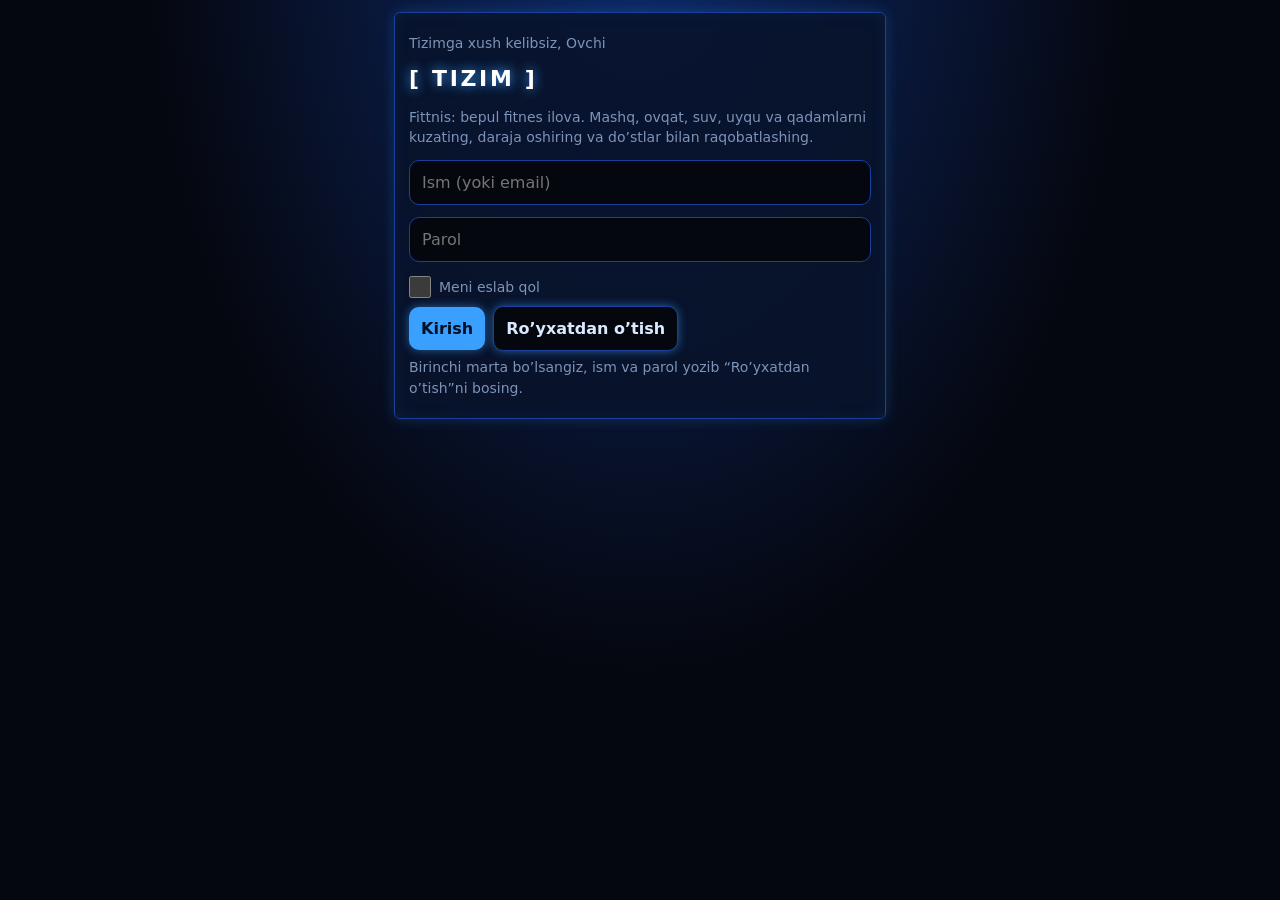
==== index.html @ 7cb3d715 "Add files via upload" ====
<!DOCTYPE html>
<html lang="uz"><head><meta charset="utf-8">
<meta name="viewport" content="width=device-width,initial-scale=1,viewport-fit=cover">
<meta name="theme-color" content="#05070f">
<link rel="manifest" href="manifest.json">
<link rel="apple-touch-icon" href="icon-192.png">
<meta name="apple-mobile-web-app-capable" content="yes">
<meta name="mobile-web-app-capable" content="yes">
<title>Fittnis: fitnes va mashq kuzatuvchi ilova</title>
<meta name="description" content="Fittnis: bepul fitnes ilova. Mashqlar, ovqat, suv, uyqu va qadamlarni kuzating, daraja oshiring, do’stlar bilan raqobatlashing. O’zbek tilida.">
<meta name="keywords" content="fitnes, fitness, mashq, mashq kuzatuvchi, fitnes ilova, workout tracker, Fittnis">
<meta name="robots" content="index,follow">
<link rel="canonical" href="https://bot840484-sudo.github.io/Fittnis/">
<meta property="og:type" content="website"><meta property="og:title" content="Fittnis: fitnes va mashq kuzatuvchi">
<meta property="og:description" content="Mashq, ovqat, suv va qadamlarni kuzating, daraja oshiring. Bepul, o’zbek tilida.">
<meta property="og:url" content="https://bot840484-sudo.github.io/Fittnis/"><meta property="og:image" content="https://bot840484-sudo.github.io/Fittnis/icon-512.png">
<style>
:root{--bg:#05070f;--cd:rgba(9,19,43,.88);--tx:#dbe9ff;--mu:#7d93b8;--ac:#3aa0ff;--ok:#5cffb0;--bd:#1b3f9c;--dg:#ff4d6d;color-scheme:dark}
*{box-sizing:border-box}[hidden]{display:none!important}
body{margin:0;font:16px/1.45 "Avenir Next","Segoe UI",system-ui,sans-serif;background:radial-gradient(ellipse at 50% -10%,#0d2a6b 0,var(--bg) 55%) fixed,var(--bg);color:var(--tx);padding:env(safe-area-inset-top) 0 calc(76px + env(safe-area-inset-bottom))}
#v,#lg{max-width:520px;margin:0 auto;padding:12px 14px}
h2{font-size:22px;font-weight:800;letter-spacing:.12em;text-transform:uppercase;margin:10px 0 12px;color:#fff;text-shadow:0 0 12px var(--ac)}
.card{background:var(--cd);border:1px solid var(--bd);border-radius:6px;padding:14px;margin-bottom:12px;box-shadow:0 0 14px rgba(58,160,255,.22),inset 0 0 18px rgba(58,160,255,.07)}
.card ul{margin:6px 0 0;padding-left:18px}
input,select,button{font:inherit;color:var(--tx);border:1px solid var(--bd);background:var(--bg);border-radius:10px;padding:10px 12px;min-width:0}
input,select{width:100%;margin:6px 0}
input[type=checkbox]{width:22px;height:22px;margin:0 10px 0 0;accent-color:var(--ok)}
button{background:var(--ac);color:#021024;border:0;font-weight:800;cursor:pointer;box-shadow:0 0 10px rgba(58,160,255,.55)}
button.g{background:var(--bg);color:var(--tx);border:1px solid var(--bd)}
button.w{width:100%;margin-top:6px}
button.x{background:none;color:var(--mu);padding:4px 10px;font-size:20px}
button:focus-visible,input:focus-visible,select:focus-visible{outline:2px solid var(--ac);outline-offset:2px}
.f{display:flex;gap:8px;align-items:center}.f>*{flex:1}.f>button{flex:0 0 auto}
.row{display:flex;align-items:center;padding:9px 0;border-bottom:1px solid var(--bd)}.row:last-child{border:0}
.fl{flex:1}.tm{font-variant-numeric:tabular-nums;color:var(--mu);margin-right:10px}
.mu{color:var(--mu);font-size:14px;margin:6px 0}
.g2{display:grid;grid-template-columns:1fr 1fr;gap:12px}.g2 .card{margin:0}
.big{font-size:44px;font-weight:800;letter-spacing:-.03em;line-height:1}
.g2{margin-bottom:12px}
nav{position:fixed;left:0;right:0;bottom:0;display:flex;background:var(--cd);border-top:1px solid var(--bd);padding:6px 4px calc(6px + env(safe-area-inset-bottom))}
nav button{flex:1;background:none;color:var(--mu);font-size:11px;font-weight:600;padding:6px 0}
nav button span{display:block;font-size:20px}nav button.on{color:var(--ac)}
pre{white-space:pre-wrap;font:inherit;margin:8px 0 0}
.big{text-shadow:0 0 14px var(--ac)}.sys .f{align-items:flex-end}
.bar{height:10px;background:#0a1530;border:1px solid var(--bd);margin:10px 0 6px}.bar i{display:block;height:100%;background:linear-gradient(90deg,#1b5cff,#7fd0ff);box-shadow:0 0 10px var(--ac)}
.cal{display:grid;grid-template-columns:repeat(7,1fr);gap:4px;margin-top:8px;text-align:center}.cal u{text-decoration:none;color:var(--mu);font-size:11px}.cal i{font-style:normal;padding:6px 0;border-radius:4px;background:#0a1530;font-size:13px}.cal i.on{background:var(--ac);color:#021024;font-weight:800;box-shadow:0 0 8px var(--ac)}.cal i.td{outline:1px solid var(--ok)}
.bd{display:grid;grid-template-columns:repeat(4,1fr);gap:8px;margin-top:8px;text-align:center;font-size:11px}.bd span{display:block;font-size:26px}.bd .off{opacity:.25;filter:grayscale(1)}
.g3{display:grid;grid-template-columns:repeat(3,1fr);gap:8px;margin-top:10px;text-align:center}.g3 b{display:block;font-size:22px}summary{cursor:pointer}details p{margin:10px 0 0}
.ch{display:flex;flex-wrap:wrap;gap:6px;margin-top:8px}.ch button{padding:6px 10px;font-size:13px}.st{background:#0a1530;border:1px solid var(--bd);border-radius:4px;padding:4px 8px;margin:4px 4px 0 0;font-size:13px;cursor:pointer}
.mb{display:flex;align-items:center;gap:8px;margin-top:8px;font-size:13px}.mb span{width:70px}.mb i{display:block;height:10px;background:linear-gradient(90deg,#1b5cff,#7fd0ff);box-shadow:0 0 8px var(--ac)}.mb b{margin-left:auto}
.wr{display:flex;align-items:center;gap:14px}.pb{height:10px;background:#0a1530;border:1px solid var(--bd);margin:8px 0}.pb i{display:block;height:100%;background:linear-gradient(90deg,#1b5cff,#7fd0ff)}.ph{display:grid;grid-template-columns:1fr 1fr;gap:8px;margin-top:8px}.ph img{width:100%;border-radius:6px;border:1px solid var(--bd)}
nav button{font-size:10px}
.lk{padding:6px 10px;border:1px solid var(--bd);border-radius:6px;color:var(--ac);text-decoration:none;font-size:13px;display:inline-block;margin:6px 6px 0 0}
.toast{position:fixed;left:50%;top:30%;transform:translateX(-50%);z-index:9;background:#050a1c;border:2px solid var(--ac);padding:18px 22px;font-weight:800;letter-spacing:.1em;text-align:center;box-shadow:0 0 30px var(--ac);color:#fff}
nav{box-shadow:0 -0 18px rgba(58,160,255,.25)}
</style></head><body>
<div id="lg"><div class="card"><div class="mu">Tizimga xush kelibsiz, Ovchi</div><h2>[ TIZIM ]</h2><p class="mu">Fittnis: bepul fitnes ilova. Mashq, ovqat, suv, uyqu va qadamlarni kuzating, daraja oshiring va do’stlar bilan raqobatlashing.</p>
<input id="un" placeholder="Ism (yoki email)" autocomplete="username" autocapitalize="none">
<input id="pw" type="password" placeholder="Parol" autocomplete="current-password">
<label class="mu" style="display:flex;align-items:center;margin:8px 0"><input type="checkbox" id="rm" style="margin:0 8px 0 0">Meni eslab qol</label><div class="f"><button onclick="auth(0)">Kirish</button><button class="g" onclick="auth(1)">Ro’yxatdan o’tish</button></div>
<p id="em" class="mu">Birinchi marta bo’lsangiz, ism va parol yozib “Ro’yxatdan o’tish”ni bosing.</p></div></div>
<main id="ap" hidden><div id="v"></div>
<nav><button data-t="t" onclick="go('t')"><span>⚔️</span>Quest</button><button data-t="l" onclick="go('l')"><span>🏋️</span>Mashq</button><button data-t="p" onclick="go('p')"><span>📈</span>Progress</button><button data-t="a" onclick="go('a')"><span>📜</span>Reja</button><button data-t="f" onclick="go('f')"><span>🍽️</span>Ovqat</button><button data-t="s" onclick="go('s')"><span>⚙️</span>Sozlama</button></nav></main>
<script>
const $=s=>document.querySelector(s),D=(d=new Date())=>new Date(d-d.getTimezoneOffset()*6e4).toISOString().slice(0,10);
const E=s=>String(s).replace(/[&<>"]/g,c=>({'&':'&amp;','<':'&lt;','>':'&gt;','"':'&quot;'}[c]));
const L=k=>{try{return JSON.parse(localStorage.getItem(k))}catch(e){return null}},S=(k,v)=>{try{localStorage.setItem(k,JSON.stringify(v))}catch(e){}};
const id=()=>Math.random().toString(36).slice(2,9);
let U=null,DB=null,tab='t';
const save=()=>{chk();DB.c.ts=Date.now();S('mt_d_'+U,DB);push();const l=lvl();if(DB.c.lv&&l>DB.c.lv)toast('[ TIZIM ]\nDARAJA OSHDI!\nLV.'+l);if(DB.c.lv!==l){DB.c.lv=l;S('mt_d_'+U,DB)}};
const msg=t=>{$('#em').textContent=t};
const SB='https://vhvhufpddlqrlcxmbdmp.supabase.co',KEY='sb_publishable_UI7x4pxxHGu2lvDJWcaFhA_krp9yC2e';
let SS=null,pT=null;
const em=n=>n.includes('@')?n:[...n].map(c=>/[a-z0-9._-]/.test(c)?c:'x'+c.charCodeAt(0).toString(16)).join('')+'@fittnis.app';
const ss=()=>{try{return JSON.parse(sessionStorage.getItem('mt_s')||localStorage.getItem('mt_s'))}catch(e){return null}};
const ssv=(o,rem)=>{const j=JSON.stringify(o);sessionStorage.setItem('mt_s',j);if(rem||localStorage.getItem('mt_s'))localStorage.setItem('mt_s',j)};
async function refresh(){try{const r=await fetch(SB+'/auth/v1/token?grant_type=refresh_token',{method:'POST',headers:{apikey:KEY,'content-type':'application/json'},body:JSON.stringify({refresh_token:SS.rt})});if(!r.ok)return false;const j=await r.json();SS.at=j.access_token;SS.rt=j.refresh_token;ssv(SS);return true}catch(e){return false}}
async function api(path,o={},retry=1){const h={apikey:KEY,'content-type':'application/json',Authorization:'Bearer '+SS.at,...(o.h||{})};
 const r=await fetch(SB+path,{method:o.m||'GET',headers:h,body:o.b?JSON.stringify(o.b):undefined});
 if(r.status==401&&retry&&await refresh()){o.h={...(o.h||{}),Authorization:'Bearer '+SS.at};return api(path,o,0)}return r}
function push(){clearTimeout(pT);pT=setTimeout(async()=>{if(!SS||!DB)return;try{await api('/rest/v1/user_data?on_conflict=user_id',{m:'POST',h:{Prefer:'resolution=merge-duplicates,return=minimal'},b:{user_id:SS.uid,data:{...DB,c:{...DB.c,key:''}},updated_at:new Date().toISOString()}})}catch(e){}},800)}
async function auth(reg){
 const n=$('#un').value.trim().toLowerCase(),p=$('#pw').value;
 if(!n||p.length<6)return msg('Ism yozing, parol kamida 6 belgi bo’lsin.');
 msg('Kutib turing…');
 try{const r=await fetch(SB+(reg?'/auth/v1/signup':'/auth/v1/token?grant_type=password'),{method:'POST',headers:{apikey:KEY,'content-type':'application/json'},body:JSON.stringify({email:em(n),password:p})});
  const j=await r.json();
  if(!r.ok)return msg(reg?(/registered|exists/i.test(j.msg||j.message||'')?'Bu ism band.':(j.msg||j.error_description||'Ro’yxatdan o’tib bo’lmadi.')):'Ism yoki parol noto’g’ri.');
  if(!j.access_token)return msg('Hisob yaratildi. Supabase’da “Confirm email” ni o’chiring, keyin Kirish ni bosing.');
  SS={n,uid:j.user.id,at:j.access_token,rt:j.refresh_token};ssv(SS,$('#rm').checked);await start()}
 catch(x){msg('Internetga ulanib bo’lmadi.')}}
async function start(){U=SS.n;const loc=L('mt_d_'+U);let cl=null;
 try{const r=await api('/rest/v1/user_data?select=data&user_id=eq.'+SS.uid);if(r.ok){const j=await r.json();if(j[0]&&j[0].data&&j[0].data.l)cl=j[0].data}}catch(e){}
 DB=(cl&&(!loc||((cl.c&&cl.c.ts)||0)>=((loc.c&&loc.c.ts)||0)))?cl:(loc||{s:[],l:[],b:[],p:null,c:{goal:3}});
 DB.c=DB.c||{goal:3};DB.b=DB.b||[];DB.f=DB.f||{w:{},m:[]};DB.c.g=DB.c.g||{kcal:2200,prot:120,water:8};if(loc&&loc.c&&loc.c.key&&!DB.c.key)DB.c.key=loc.c.key;
 pen();$('#lg').hidden=true;$('#ap').hidden=false;msg('');go('t');push()}
function out(){sessionStorage.removeItem('mt_s');localStorage.removeItem('mt_s');SS=null;location.reload()}
const V={t:vToday,l:vLog,p:vProg,a:vPlan,f:vFood,s:vSet};
function go(t){tab=t||tab;$('#v').innerHTML=V[tab]();if(tab=='t'&&window.loadFr)loadFr();document.querySelectorAll('nav button').forEach(b=>b.classList.toggle('on',b.dataset.t==tab))}
const DN=['Yak','Dush','Sesh','Chor','Pay','Jum','Shan'];
/* ---- Bugun ---- */
function stats(){const s=strk();const w=new Date();w.setDate(w.getDate()-((w.getDay()+6)%7));const wk=[...new Set(DB.l.map(x=>x.d))].filter(x=>x>=D(w)).length;
 return`<div class="g2"><div class="card"><div class="big">${s}</div><span class="mu">kun ketma-ket</span></div><div class="card"><div class="big">${wk}/${DB.c.goal}</div><span class="mu">shu hafta</span></div></div>`}
function xp(){return Math.max(0,xp0()+200*Object.keys(DB.c.bw||{}).length-(DB.c.pen||0))}
function xp0(){return Object.values((DB.f||{}).st||{}).reduce((s,n)=>s+Math.floor(n/1000)*5,0)+ DB.l.reduce((s,x)=>s+20+x.s*5,0)+DB.s.reduce((s,i)=>s+Object.values(i.d||{}).filter(Boolean).length*10,0)}
function lvl(x=xp()){return Math.max(1,Math.min(100,Math.floor((1+Math.sqrt(1+.4*x))/2)))}
const RK=l=>l>=100?'MONARX':l>=85?'S':l>=65?'A':l>=45?'B':l>=25?'C':l>=10?'D':'E';
function toast(t){const e=document.createElement('div');e.className='toast';e.style.whiteSpace='pre-line';e.textContent=t;document.body.appendChild(e);navigator.vibrate&&navigator.vibrate([200,80,200]);setTimeout(()=>e.remove(),3200)}
function hdr(){const x=xp(),l=lvl(x),a=10*(l-1)*l,b=10*l*(l+1),p=l>=100?100:Math.round((x-a)/(b-a)*100);
 return`<div class="card sys"><div class="f"><div><div class="mu">[ OVCHI: ${E(U)} ]</div><div class="big">LV.${l}</div></div><div style="text-align:right"><div class="mu">RANK</div><div class="big">${RK(l)}</div></div></div><div class="bar"><i style="width:${p}%"></i></div><div class="mu">${x} XP · keyingi darajagacha ${l>=100?0:b-x} XP</div>${sts()}</div>`}
const planDay=()=>DB.p&&DB.p.days.find(x=>x.wd==new Date().getDay());
function vToday(){const d=D(),dn=DB.s.slice().sort((a,b)=>a.t.localeCompare(b.t)),pd=planDay();
 return`<h2>Kunlik quest</h2><p class="mu">${greet()}</p>`+hdr()+stats()+`${stepCard()}<div class="card"><b>Reyting</b><div id="fr"><p class="mu">Yuklanmoqda…</p></div></div>`+(pd?`<div class="card"><b>QUEST: ${E(pd.name)}</b><ul>${pd.ex.map(x=>`<li>${E(x)}</li>`).join('')}</ul></div>`:'')+
 `<div class="card"><b>Kunlik tartib</b>`+(dn.length?dn.map(i=>`<div class="row"><input type="checkbox" ${i.d&&i.d[d]?'checked':''} onchange="tick('${i.id}')"><span class="tm">${i.t}</span><span class="fl">${E(i.n)}</span><button class="x" onclick="delS('${i.id}')" aria-label="O’chirish">×</button></div>`).join(''):'<p class="mu">Hali vazifa yo’q. Vaqt va nom kiritib qo’shing.</p>')+
 `<div class="f"><input type="time" id="st" value="07:00" style="max-width:120px"><input id="sn" placeholder="Nima qilasiz?"><button onclick="addS()">Qo’shish</button></div></div>`}
function addS(){const n=$('#sn').value.trim();if(!n)return;DB.s.push({id:id(),t:$('#st').value||'07:00',n,d:{}});save();go()}
function tick(i){const x=DB.s.find(y=>y.id==i),d=D();x.d=x.d||{};x.d[d]=!x.d[d];save()}
function delS(i){DB.s=DB.s.filter(x=>x.id!=i);save();go()}
/* ---- Mashq ---- */
const EXG={"Ko’krak":"Shtanga yotib siqish|Qiya shtanga siqish|Gantel yotib siqish|Qiya gantel siqish|Gantel yoyish|Krossover|Otjimaniya|Brusyada otjimaniya|Pek-dek|Smit mashinada siqish|Past qiya shtanga siqish|Gantel pulover|Kabel krossover pastdan|Bir qo’llab kabel siqish|Diamond otjimaniya|Keng otjimaniya|Qiya otjimaniya|Rezina bilan siqish|Svend siqish|Ko’krak pressi mashinada",
"Orqa":"Tortilish|Keng ushlab tortilish|Teskari ushlab tortilish|Yuqori blok tortish|Shtanga tortish|Gantel tortish|T-gril tortish|Pastki blok tortish|Rumin tortish|Klassik tortish (deadlift)|Giperekstenziya|Bir qo’llab gantel tortish|Meadows tortish|Kabel bilan tortish|Keng blok tortish yopiq|Pulover (orqa)|Rezina bilan tortish|Teskari tortilish|Mashinada tortish|Shtanga shrag|Good morning|Kobra|Supermen",
"Oyoq":"Shtanga o’tirib-turish|Old o’tirib-turish|Oyoq pressi|Lunge|Bolgar split|Gakk-pritsedaniya|Oyoq yozish|Oyoq bukish|Glute ko’prik|Hip-thrust|Boldir ko’tarish|Pritsedaniya|Sumo tortish|Zinaga chiqish|Goblet o’tirib-turish|Smit o’tirib-turish|Qadam tashlab lunge|Teskari lunge|Zinaga qadam|Rumin tortish bir oyoqda|Oyoq abduksiyasi|Oyoq adduksiyasi|Devorga suyanib o’tirish|Pistolet|Kabel dumba tepish|Sumo o’tirib-turish|Boldir mashinada|Nordik bukish|Box jump|Sakrash",
"Yelka":"Gantel yelka siqish|Shtanga yelka siqish|Arnold siqish|Yon ko’tarish|Old ko’tarish|Orqa delta|Yelka qisish (shrag)|Yuz tomon tortish|Pike otjimaniya|Gantel yelka siqish o’tirib|Smit yelka siqish|Kabel yon ko’tarish|Teskari pek-dek|Face pull|Landmine siqish|Rezina yon ko’tarish|Bir qo’llab gantel siqish|Handstand tayanch|Armiya siqish",
"Qo’l":"Shtanga biceps|Gantel biceps|Bolg’a biceps|Kontsentratsiyali biceps|Skott skamyasi biceps|Triceps blok|Fransuz siqish|Triceps tayanch|Yaqin ushlab siqish|Rezina biceps|Rezina triceps|Ez-shtanga biceps|Kabel biceps|Rezina bolg’a|Incline gantel biceps|Spider biceps|Triceps arqon|Triceps gantel bosh orqasidan|Kickback|JM siqish|Brusyada tushish|Teskari ushlab biceps|Bilak yozish|Bilak bukish",
"Qorin":"Plank|Yon plank|Qorin buklash|Oyoqni ko’tarish|Velosiped|Rus burilish|Alpinist|Osilib oyoq ko’tarish|Ab roller|Pastki qorin ko’tarish|Kabel buklash|Dragon flag|Yon buklash|Hollow tayanch|V-up|Mountain climber|Dead bug|Pallof siqish|Burilish blokda|Qorin bloki",
"Kardio":"Yugurish|Yurish|Velosiped yo’lak|Arqon sakrash|Eshkak mashinasi|Elliptik|Suzish|Burpi|Zinapoya|Sprint|Kopcha yugurish|Kross|Aerobika|Tabata|Zumba|Sakrash jek|Boks sumkasi|Pogo sakrash|Yengil yugurish|HIIT"};
const GR=Object.keys(EXG),ALL=[].concat(...GR.map(g=>EXG[g].split('|'))),gOf=e=>GR.find(g=>EXG[g].split('|').includes(e))||'Boshqa';
let curEx='',selG=GR[0],curK='',curR='',tplEx=[];
const e1=(k,r)=>k>0?Math.round(k*(1+r/30)):0;
function lastSets(e){const ds=[...new Set(DB.l.filter(x=>x.e==e&&x.d<D()).map(x=>x.d))].sort(),d=ds[ds.length-1];return d?DB.l.filter(x=>x.e==e&&x.d==d):[]}
function selE(e){curEx=e;const l=lastSets(e),x=l[l.length-1];curK=x?(x.k||''):'';curR=x?x.r:'';go()}
function tplv(){const tl=DB.t||[],t=DB.l.filter(x=>x.d==D());
 return`<div class="card"><b>Shablonlar</b>`+tl.map((x,i)=>`<div class="row"><b class="fl">${E(x.n)}</b><button class="g" onclick="useT(${i})">Boshlash</button><button class="x" onclick="delT(${i})" aria-label="O’chirish">×</button></div>`).join('')+(t.length?`<button class="w g" onclick="saveT()">Bugungi mashqlardan shablon yaratish</button>`:'<p class="mu">Mashq yozgach, uni shablon qilib saqlang.</p>')+`</div>`}
function saveT(){const n=prompt('Shablon nomi (masalan: Ko’krak kuni)');if(!n)return;const ex=[...new Set(DB.l.filter(x=>x.d==D()).map(x=>x.e))];DB.t=(DB.t||[]).concat({n:n.trim(),ex});save();go()}
function delT(i){DB.t.splice(i,1);save();go()}
function useT(i){tplEx=DB.t[i].ex;selE(tplEx[0]||'')}
function vLog(){const d=D(),t=DB.l.filter(x=>x.d===d),by={};t.forEach(x=>(by[x.e]=by[x.e]||[]).push(x));
 const ls=curEx?lastSets(curEx):[],tp=(LB.find(x=>x[0]==curEx)||[])[2];
 return`<h2>Mashq</h2><div class="card"><b>Mashq tanlang</b>`+
 (tplEx.length?`<div class="ch">${tplEx.map(x=>`<button class="${x==curEx?'':'g'}" onclick="selE(this.dataset.e)" data-e="${E(x)}">${by[x]?'✓ ':''}${E(x)}</button>`).join('')}</div>`:'')+
 `<div class="ch">${GR.map(g=>`<button class="${g==selG?'':'g'}" onclick="selG=this.dataset.g;go()" data-g="${g}">${g}</button>`).join('')}</div>
 <div class="ch">${EXG[selG].split('|').map(x=>`<button class="g" onclick="selE(this.dataset.e)" data-e="${E(x)}">${E(x)}</button>`).join('')}</div></div>
 <div class="card"><datalist id="ex">${ALL.map(x=>`<option>${E(x)}</option>`).join('')}</datalist>
 <input id="le" list="ex" placeholder="Yoki o’zingiz yozing" value="${E(curEx)}" onchange="curEx=this.value.trim();go()">
 ${tp?`<p class="mu">${E(tp)}</p>`:''}${how()}${ls.length?`<p class="mu">O’tgan safar: ${ls.map(x=>(x.s>1?x.s+'×':'')+x.r+'×'+(x.k||'–')).join(', ')}${ls.every(x=>x.r>=10)&&ls[0].k?' · Maslahat: '+(ls[0].k+2.5)+' kg sinab ko’ring':''}</p>`:''}
 <div class="f"><input id="lk" type="number" inputmode="decimal" step=".5" placeholder="kg" value="${curK}"><input id="lr" type="number" inputmode="numeric" placeholder="Takror" value="${curR}"></div>
 <button class="w" onclick="addL()">Set ${(by[curEx]||[]).length+1} yozish</button></div>`+rep()+tplv()+
 `<div class="card"><b>Bugungi mashqlar</b>`+(Object.keys(by).length?Object.entries(by).map(([e,a])=>`<div style="margin-top:10px"><b>${E(e)}</b> <span class="mu">${gOf(e)}</span><div>${a.map((x,i)=>`<span class="st" onclick="editL('${x.id}')">${i+1}) ${x.s>1?x.s+'×':''}${x.r}${x.k?' × '+x.k:''}</span>`).join('')}</div></div>`).join(''):'<p class="mu">Bugun hali hech narsa yozilmagan.</p>')+`<p class="mu">Setni o’zgartirish yoki o’chirish uchun ustiga bosing.</p></div>
 ${wtimer()}${plates()}<div class="card"><b>Dam olish taymeri</b><div class="big" id="tmr">0:00</div><div class="f" style="margin-top:8px">${[30,60,90,120].map(s=>`<button class="${(DB.c.rt||60)==s?'':'g'}" onclick="rest(${s})">${s} s</button>`).join('')}<button class="g" onclick="stopRest()" aria-label="To’xtatish">■</button></div><p class="mu">Tanlangan vaqt (${DB.c.rt||60} s) set yozilganda avtomatik boshlanadi. Sozlamalardan o’chirish mumkin.</p></div>`}
function addL(){const e=$('#le').value.trim(),r=+$('#lr').value,k=+$('#lk').value||0;if(!e||!r)return alert('Mashq nomi va takrorni kiriting.');curEx=e;curK=k||'';curR=r;const pm=Math.max(0,...DB.l.filter(x=>x.e==e).map(x=>x.k||0));DB.l.push({id:id(),d:D(),e,s:1,r,k});if(k>pm&&pm>0)toast('[ TIZIM ]\nYANGI REKORD!\n'+e+' '+k+' kg');save();go();if(DB.c.ar!==0)rest(DB.c.rt||60,1)}
function editL(i){const x=DB.l.find(y=>y.id==i);if(!x)return;const v=prompt('Takror va kg (masalan: 10 60). Bo’sh qoldirsangiz, set o’chiriladi.',x.r+' '+(x.k||0));if(v===null)return;
 if(!v.trim()){if(!confirm('Setni o’chirasizmi?'))return;DB.l=DB.l.filter(y=>y.id!=i)}
 else{const a=v.replace(',','.').trim().split(/[\s×x*]+/).map(Number);if(!(a[0]>0)||a.some(n=>isNaN(n)||n<0))return alert('Masalan: 10 60');x.r=Math.round(a[0]);x.k=a[1]||0}
 save();go()}
function mus(){const w=new Date();w.setDate(w.getDate()-6);const A=D(w),c={};DB.l.forEach(x=>{if(x.d>=A){const g=gOf(x.e);c[g]=(c[g]||0)+x.s}});const m=Math.max(1,...Object.values(c));
 return`<div class="card"><b>Mushak guruhlari (7 kun, set)</b>`+(Object.keys(c).length?Object.entries(c).sort((a,b)=>b[1]-a[1]).map(([g,n])=>`<div class="mb"><span>${g}</span><i style="width:${n/m*60}%"></i><b>${n}</b></div>`).join(''):'<p class="mu">Mashq yozsangiz, shu yerda chiqadi.</p>')+`</div>`}
function rmc(){if(!curEx)return'';const m={};DB.l.filter(x=>x.e==curEx).forEach(x=>{m[x.d]=Math.max(m[x.d]||0,e1(x.k,x.r))});const p=Object.keys(m).sort().slice(-8).map(d=>({l:d.slice(5),v:m[d]})).filter(x=>x.v>0);
 return p.length>1?`<div class="card"><b>1RM: ${E(curEx)}</b>${chart(p,'line')}</div>`:''}
let tI=null;
function stopRest(){clearInterval(tI);const e=$('#tmr');if(e)e.textContent='0:00'}
function rest(n,keep){clearInterval(tI);if(!keep){DB.c.rt=n;save()}
 const draw=()=>{const e=$('#tmr');if(!e||tab!='l')return false;e.textContent=Math.floor(n/60)+':'+String(n%60).padStart(2,'0');return true};
 if(!draw())return;
 tI=setInterval(()=>{n--;if(tab!='l'||!$('#tmr'))return clearInterval(tI);if(n<=0){clearInterval(tI);$('#tmr').textContent='Tayyor!';navigator.vibrate&&navigator.vibrate([300,100,300]);return}draw()},1000)}
/* ---- Progress ---- */
function chart(pts,type){if(!pts.length||(type=='line'&&pts.length<2))return'<p class="mu">Grafik uchun kamida 2 ta yozuv kerak.</p>';
 const W=320,H=130,m=Math.max(...pts.map(p=>p.v))||1,mn=type=='line'?Math.min(...pts.map(p=>p.v)):0,r=(m-mn)||1,n=pts.length,st=(W-40)/Math.max(n-(type=='line'?1:0),1);
 const x=i=>20+i*st,y=v=>H-22-(v-mn)/r*(H-44);let s=`<svg viewBox="0 0 ${W} ${H}" width="100%" role="img">`;
 if(type=='line')s+=`<polyline fill="none" stroke="var(--ac)" stroke-width="2.5" points="${pts.map((p,i)=>x(i)+','+y(p.v)).join(' ')}"/>`+pts.map((p,i)=>`<circle cx="${x(i)}" cy="${y(p.v)}" r="3.5" fill="var(--ac)"/><text x="${x(i)}" y="${y(p.v)-7}" font-size="9" text-anchor="middle" fill="var(--mu)">${p.v}</text>`).join('');
 else s+=pts.map((p,i)=>{const h=p.v/m*(H-44);return`<rect x="${x(i)}" y="${H-22-h}" width="${st*.7}" height="${h}" rx="3" fill="var(--ac)"/>`}).join('');
 return s+pts.map((p,i)=>`<text x="${x(i)+(type=='line'?0:st*.35)}" y="${H-6}" font-size="9" text-anchor="middle" fill="var(--mu)">${p.l}</text>`).join('')+'</svg>'}
function wkv(){const o=[],t=new Date();t.setDate(t.getDate()-((t.getDay()+6)%7));for(let i=7;i>=0;i--){const a=new Date(t);a.setDate(a.getDate()-i*7);const b=new Date(a);b.setDate(b.getDate()+7);const A=D(a),Z=D(b);o.push({l:A.slice(5),v:DB.l.filter(x=>x.d>=A&&x.d<Z).reduce((s,x)=>s+x.s*x.r*(x.k||1),0)})}return o}
const FD='Osh|550|15|65|25,Lag’mon|450|20|55|15,Somsa (1 dona)|330|10|28|20,Manti (5 dona)|400|18|40|17,Non (1 bo’lak)|130|4|26|1,Tuxum (1 dona)|75|6|0|5,Tovuq ko’krak (150 g)|250|46|0|6,Guruch (1 kosa)|200|4|44|1,Sho’rva|250|15|18|12,Grechka (1 kosa)|190|7|36|2,Kefir (1 stakan)|120|6|9|6,Tvorog (100 g)|120|17|3|5,Banan|105|1|27|0,Olma|80|0|21|0,Kabob (1 shish)|220|18|2|16,Choy shakarli|40|0|10|0'.split(',').map(x=>{const a=x.split('|');return{n:a[0],k:+a[1],p:+a[2],c:+a[3],y:+a[4]}});
const mt=d=>DB.f.m.filter(x=>x.d==d),tot=a=>a.reduce((s,x)=>({k:s.k+x.k,p:s.p+x.p,c:s.c+x.c,y:s.y+x.y}),{k:0,p:0,c:0,y:0});
function ring(n,m,t){const r=44,c=2*Math.PI*r,p=Math.min(1,n/m);return`<svg width="110" height="110" viewBox="0 0 110 110"><circle cx="55" cy="55" r="${r}" fill="none" stroke="#0a1530" stroke-width="10"/><circle cx="55" cy="55" r="${r}" fill="none" stroke="var(--ac)" stroke-width="10" stroke-linecap="round" stroke-dasharray="${c*p} ${c}" transform="rotate(-90 55 55)"/><text x="55" y="62" text-anchor="middle" font-size="${(t||'').length>6||(n+'/'+m).length>7?16:22}" font-weight="800" fill="currentColor">${t||n+'/'+m}</text></svg>`}
function vFood(){const d=D(),g=DB.c.g,w=DB.f.w[d]||0,a=mt(d),t=tot(a),rec=[],sn=new Set();
 for(let i=DB.f.m.length-1;i>=0&&rec.length<5;i--){const x=DB.f.m[i];if(!sn.has(x.n)){sn.add(x.n);rec.push(x)}}
 const wk=[];for(let i=6;i>=0;i--){const q=new Date();q.setDate(q.getDate()-i);const k=D(q);wk.push({l:k.slice(5),v:tot(mt(k)).k})}
 return`<h2>Ovqat va suv</h2><div class="card"><b>Suv</b><div class="wr">${ring(w,g.water)}<div style="flex:1"><button class="w" onclick="wat(1)">+ 1 stakan</button><button class="w g" onclick="wat(-1)">− 1</button></div></div></div>
 <div class="card"><b>Bugun: ${t.k} / ${g.kcal} kkal</b><div class="pb"><i style="width:${Math.min(100,t.k/g.kcal*100)}%"></i></div>
 <p class="mu">Oqsil ${Math.round(t.p)} / ${g.prot} g · uglevod ${Math.round(t.c)} g · yog’ ${Math.round(t.y)} g</p>
 <div class="ch">${FD.map((x,i)=>`<button class="g" onclick="addF(${i})">${E(x.n)}</button>`).join('')}</div>
 ${rec.length?`<p class="mu">Oxirgi yeganlar</p><div class="ch">${rec.map(x=>`<button class="g" onclick="addR('${x.id}')">↻ ${E(x.n)}</button>`).join('')}</div>`:''}
 <p class="mu">Qiymatlar bir porsiya uchun taxminiy.</p><input id="fph" type="file" accept="image/*" hidden onchange="foodPhoto(this)"><button class="w" onclick="$('#fph').click()">📷 Rasm bilan qo’shish (AI)</button><p id="fs" class="mu"></p>
 <input id="fn" placeholder="Boshqa taom nomi"><div class="f"><input id="fk" type="number" inputmode="numeric" placeholder="kkal"><input id="fp" type="number" inputmode="decimal" placeholder="oqsil g"></div><button class="w" onclick="addC()">Qo’shish</button></div>
 <div class="card"><b>Bugungi taomlar</b>`+(a.length?a.map(x=>`<div class="row"><span class="fl">${E(x.n)}${x.ai?' <span class="mu">(AI, taxminiy)</span>':''}</span><span>${x.k} kkal</span><button class="x" onclick="delF('${x.id}')" aria-label="O’chirish">×</button></div>`).join(''):'<p class="mu">Hali taom yozilmagan.</p>')+`</div>
 ${slmo()}<div class="card"><b>Haftalik kaloriya</b>${chart(wk,'bar')}</div>
 <div class="card"><details><summary><b>Maqsadlar</b></summary><div class="f"><input id="gk" type="number" inputmode="numeric" placeholder="kkal" value="${g.kcal}"><input id="gp" type="number" inputmode="numeric" placeholder="oqsil g" value="${g.prot}"><input id="gw" type="number" inputmode="numeric" placeholder="stakan" value="${g.water}"></div>
 <button class="w" onclick="setG()">Saqlash</button><select id="sx"><option value="m">Erkak</option><option value="f">Ayol</option></select><button class="w g" onclick="calcG()">Reja ma’lumotlaridan taxminiy hisoblash</button><p class="mu">Hisob faqat yo’l-yo’riq. Aniq me’yor uchun shifokor yoki dietologga murojaat qiling.</p></details></div>`}
function foodPhoto(i){const f=i.files[0];i.value='';if(!f)return;if(!DB.c.key)return alert('Avval Sozlamalarda AI kalitini kiriting.');
 const s=$('#fs');s.textContent='Rasm tahlil qilinmoqda…';const im=new Image();
 im.onload=async()=>{const c=document.createElement('canvas'),k=Math.min(1,900/Math.max(im.width,im.height));c.width=im.width*k;c.height=im.height*k;c.getContext('2d').drawImage(im,0,0,c.width,c.height);URL.revokeObjectURL(im.src);
  const b=c.toDataURL('image/jpeg',.7).split(',')[1];
  try{const t=await llm('Bu rasmdagi taomni aniqla va rasmda ko’ringan porsiya uchun taxminiy qiymatlarni hisobla. Faqat JSON qaytar: {"items":[{"n":"taom nomi o’zbek tilida","k":kkal,"p":oqsil g,"c":uglevod g,"y":yog’ g}]}. Rasmda taom bo’lmasa {"items":[]} qaytar. Har bir alohida taom uchun bitta element, raqamlar butun son.',1,b);
   const j=JSON.parse(t.slice(t.indexOf('{'),t.lastIndexOf('}')+1)),a=(j.items||[]).filter(x=>x&&x.n&&+x.k>0&&+x.k<5000);
   if(!a.length){s.textContent='Rasmda taom topilmadi.';return}
   a.forEach(x=>DB.f.m.push({id:id(),d:D(),n:String(x.n).slice(0,40),k:Math.round(+x.k),p:Math.round(+x.p)||0,c:Math.round(+x.c)||0,y:Math.round(+x.y)||0,ai:1}));
   save();go();toast('[ TIZIM ]\nQo’shildi: '+a.map(x=>x.n).join(', ').slice(0,60)+'\nTaxminiy qiymat')}
  catch(e){s.textContent='Xato: '+e.message}};
 im.onerror=()=>{s.textContent='Rasmni ochib bo’lmadi.'};im.src=URL.createObjectURL(f)}
function wat(n){const d=D();DB.f.w[d]=Math.max(0,(DB.f.w[d]||0)+n);save();go()}
function addF(i){DB.f.m.push({id:id(),d:D(),...FD[i]});save();go()}
function addR(i){const x=DB.f.m.find(y=>y.id==i);DB.f.m.push({...x,id:id(),d:D()});save();go()}
function addC(){const n=$('#fn').value.trim(),k=+$('#fk').value;if(!n||!k)return alert('Taom nomi va kkal kiriting.');DB.f.m.push({id:id(),d:D(),n,k,p:+$('#fp').value||0,c:0,y:0});save();go()}
function delF(i){DB.f.m=DB.f.m.filter(x=>x.id!=i);save();go()}
function setG(){DB.c.g={kcal:+$('#gk').value||2200,prot:+$('#gp').value||120,water:+$('#gw').value||8};save();go()}
function calcG(){const P=DB.c.prof;if(!P)return alert('Avval “Reja” bo’limida yosh, bo’y va vazningizni kiriting.');if(P.a<18)return alert('18 yoshgacha maqsadni shifokor yoki murabbiy bilan belgilang.');
 const m=$('#sx').value=='m',b=10*P.w+6.25*P.h-5*P.a+(m?5:-161);let k=b*1.5*({lose:.85,mass:1.1}[P.g]||1);k=Math.max(k,m?1600:1300);
 DB.c.g={kcal:Math.round(k/50)*50,prot:Math.round(P.w*(P.g=='fit'?1.4:1.8)/5)*5,water:DB.c.g.water};save();go()}
function wsum(){const mon=new Date();mon.setDate(mon.getDate()-((mon.getDay()+6)%7));
 const st=n=>{const a=new Date(mon);a.setDate(a.getDate()-7*n);const b=new Date(a);b.setDate(b.getDate()+7);const A=D(a),B=D(b),l=DB.l.filter(x=>x.d>=A&&x.d<B);return{days:new Set(l.map(x=>x.d)).size,vol:l.reduce((s,x)=>s+x.s*x.r*(x.k||1),0),sets:l.reduce((s,x)=>s+x.s,0)}};
 const a=st(1),b=st(2),g=DB.c.goal,w=new Date();w.setDate(w.getDate()-6);const W=D(w),miss=GR.filter(x=>x!='Kardio'&&!DB.l.some(y=>y.d>=W&&gOf(y.e)==x));let t;
 if(a.days>=g&&b.days>=g)t='Ikki hafta ketma-ket maqsadni bajardingiz. Yuklamani oshiring: har mashqqa +1 set yoki +2.5 kg.';
 else if(a.days>=g)t='O’tgan hafta maqsad bajarildi. Ritmni saqlang, bu hafta og’irlikni 2.5 kg oshirib ko’ring.';
 else if(a.days==0)t='O’tgan hafta mashq yozilmagan. Bu hafta yengil boshlang: haftada 2 kun yetarli.';
 else t='O’tgan hafta '+a.days+'/'+g+' kun. Maqsadni to’liq bajarish uchun uni '+Math.max(2,a.days)+' kunga tushirib ko’ring.';
 return`<div class="card"><b>Haftalik xulosa</b><p>${t}</p><p class="mu">Hajm: o’tgan hafta ${a.vol}, undan oldin ${b.vol} · ${a.sets} set</p>${miss.length&&DB.l.length?`<p class="mu">Oxirgi 7 kunda e’tibor berilmagan: ${miss.join(', ')}</p>`:''}</div>`}
const PK=()=>'mt_ph_'+U,PH=()=>L(PK())||[];
function ph(){const a=PH(),f=a[0],l=a[a.length-1];
 return`<div class="card"><b>Tana rasmi</b><p class="mu">Rasmlar faqat shu telefonda saqlanadi.</p>`+(a.length>1?`<div class="ph"><div><div class="mu">Oldin · ${f.d}</div><img src="${f.i}" alt=""></div><div><div class="mu">Hozir · ${l.d}</div><img src="${l.i}" alt=""></div></div>`:a.length?`<img src="${f.i}" style="width:50%" alt="">`:'')+`<input id="pf" type="file" accept="image/*" hidden onchange="addP(this)"><button class="w g" onclick="$('#pf').click()">Rasm qo’shish</button>`+(a.length?`<button class="w g" onclick="delP()">Oxirgi rasmni o’chirish</button>`:'')+`</div>`}
function addP(i){const f=i.files[0];if(!f)return;const im=new Image();im.onload=()=>{const c=document.createElement('canvas'),k=Math.min(1,480/Math.max(im.width,im.height));c.width=im.width*k;c.height=im.height*k;c.getContext('2d').drawImage(im,0,0,c.width,c.height);const a=PH();a.push({d:D(),i:c.toDataURL('image/jpeg',.6)});while(a.length>12)a.splice(1,1);S(PK(),a);URL.revokeObjectURL(im.src);go()};im.src=URL.createObjectURL(f)}
function delP(){const a=PH();a.pop();S(PK(),a);go()}
const QT=['Bugungi mashq ertangi sizning minnatdorchiligingiz.','Kichik qadamlar ham yo’lni qisqartiradi.','Qiyin kun ham mashq kuni bo’la oladi.','Natija odatdan keladi, kayfiyatdan emas.','Bir set ko’proq, bir kun yaqinroq.','Eng qiyin qadam, eshikdan chiqish.','Kuchli bo’lish: tanlov va takror.','Bugun o’zingizdan kechagidan yaxshiroq bo’ling.'];
function greet(){const h=new Date().getHours();return(h<12?'Xayrli tong':h<18?'Xayrli kun':'Xayrli kech')+', Ovchi. '+QT[new Date().getDate()%QT.length]}
const sg=()=>DB.c.sg||8000,stT=()=>(DB.f.st||{})[D()]||0;
let stOn=false,stL=0,stF=0,stC=0,wl=null;
function stepMotion(e){const a=e.accelerationIncludingGravity;if(!a)return;const m=Math.sqrt(a.x*a.x+a.y*a.y+a.z*a.z);stF=stF*.8+m*.2;const t=Date.now();
 if(m-stF>2.2&&t-stL>350){stL=t;DB.f.st=DB.f.st||{};DB.f.st[D()]=stT()+1;if(++stC%10==0){save();if(tab=='t')go()}}}
async function stTog(){if(stOn){removeEventListener('devicemotion',stepMotion);stOn=false;if(wl){wl.release();wl=null}save();return go()}
 try{if(window.DeviceMotionEvent&&DeviceMotionEvent.requestPermission&&await DeviceMotionEvent.requestPermission()!='granted')return alert('Ruxsat berilmadi.')}catch(e){}
 if(!window.DeviceMotionEvent)return alert('Bu qurilmada harakat sensori yo’q.');addEventListener('devicemotion',stepMotion);stOn=true;try{wl=await navigator.wakeLock.request('screen')}catch(e){}go()}
function stMan(){const v=prompt('Bugungi qadamlar soni (masalan, telefondagi salomatlik ilovasidan)',stT());if(v===null)return;DB.f.st=DB.f.st||{};DB.f.st[D()]=Math.max(0,Math.min(100000,+v||0));save();go()}
function stepCard(){const n=stT(),g=sg(),wk=[];for(let i=6;i>=0;i--){const q=new Date();q.setDate(q.getDate()-i);const k=D(q);wk.push({l:k.slice(5),v:(DB.f.st||{})[k]||0})}
 return`<div class="card"><b>Qadamlar</b><div class="wr">${ring(Math.min(n,g),g,String(n))}<div style="flex:1"><p class="mu" style="margin:0">Maqsad ${g} · ${(n*.00075).toFixed(2)} km · ~${Math.round(n*.04)} kkal</p><button class="w" onclick="stTog()">${stOn?'To’xtatish':'Sanashni boshlash'}</button><button class="w g" onclick="stMan()">Qo’lda kiritish</button></div></div><p class="mu">Sanash faqat ilova ochiq va ekran yoniq bo’lganda ishlaydi, natija taxminiy.</p>${wk.some(x=>x.v)?chart(wk,'bar'):''}</div>`}
function wtimer(){const s=DB.c.ws,m=s?Math.floor((Date.now()-s)/6e4):0,td=(DB.f.dur||{})[D()]||0;
 return`<div class="card"><b>Mashg’ulot vaqti</b><p class="mu">Bugun: ${td} daq${s?' · hozir '+m+' daq ketdi':''}</p><button class="w" onclick="wTog()">${s?'Tugatish':'Mashg’ulotni boshlash'}</button></div>`}
function wTog(){if(DB.c.ws){const m=Math.max(1,Math.round((Date.now()-DB.c.ws)/6e4));DB.f.dur=DB.f.dur||{};DB.f.dur[D()]=(DB.f.dur[D()]||0)+m;DB.c.ws=0;toast('[ TIZIM ]\nMashg’ulot tugadi\n'+m+' daqiqa')}else DB.c.ws=Date.now();save();go()}
function plates(){return`<div class="card"><b>Disk va isinish</b><input id="pt" type="number" inputmode="decimal" placeholder="Maqsad og’irlik, kg" oninput="plc()"><p class="mu" id="po">Shtanga 20 kg deb olindi.</p></div>`}
function plc(){const t=+$('#pt').value,o=$('#po');if(!t||t<20){o.textContent='Shtanga 20 kg deb olindi.';return}let q=(t-20)/2;const out=[];[25,20,15,10,5,2.5,1.25].forEach(p=>{const n=Math.floor(q/p+1e-9);if(n){out.push(n+'×'+p);q-=n*p}});
 o.textContent='Har tomonga: '+(out.join(' + ')||'disk kerak emas')+(q>.01?' (qoldiq '+q.toFixed(2)+' kg)':'')+'. Isinish (kg × takror): '+[.4,.6,.8].map((f,i)=>Math.round(t*f/2.5)*2.5+' × '+[10,5,3][i]).join(', ')+'.'}
function slmo(){const d=D(),h=(DB.f.sl||{})[d]||0,m=(DB.f.mo||{})[d]||0,wk=[];for(let i=6;i>=0;i--){const q=new Date();q.setDate(q.getDate()-i);const k=D(q);wk.push({l:k.slice(5),v:(DB.f.sl||{})[k]||0})}
 return`<div class="card"><b>Uyqu (soat)</b><div class="pb"><i style="width:${Math.min(100,h/8*100)}%"></i></div><div class="f"><button class="g" onclick="slp(-.5)">− 0.5</button><b style="text-align:center">${h}</b><button onclick="slp(.5)">+ 0.5</button></div>${wk.some(x=>x.v)?chart(wk,'bar'):''}</div><div class="card"><b>Bugungi kayfiyat</b><div class="f" style="margin-top:8px">${['😞','😕','😐','🙂','😄'].map((e,i)=>`<button class="${m==i+1?'':'g'}" onclick="mood(${i+1})">${e}</button>`).join('')}</div></div>`}
function slp(n){DB.f.sl=DB.f.sl||{};DB.f.sl[D()]=Math.max(0,Math.min(14,(DB.f.sl[D()]||0)+n));save();go()}
function mood(n){DB.f.mo=DB.f.mo||{};DB.f.mo[D()]=n;save();go()}
function csv(){const a=document.createElement('a');a.href=URL.createObjectURL(new Blob(['sana,mashq,set,takror,kg\n'+DB.l.map(x=>[x.d,'"'+x.e.replace(/"/g,'""')+'"',x.s,x.r,x.k||0].join(',')).join('\n')],{type:'text/csv'}));a.download='mashqlar.csv';a.click()}
const EN=Object.fromEntries('Shtanga yotib siqish=barbell bench press;Qiya shtanga siqish=incline barbell bench press;Gantel yotib siqish=dumbbell bench press;Qiya gantel siqish=incline dumbbell press;Gantel yoyish=dumbbell fly;Krossover=cable crossover;Otjimaniya=push up;Brusyada otjimaniya=chest dips;Tortilish=pull up;Keng ushlab tortilish=wide grip pull up;Teskari ushlab tortilish=chin up;Yuqori blok tortish=lat pulldown;Shtanga tortish=barbell row;Gantel tortish=dumbbell row;T-gril tortish=t-bar row;Pastki blok tortish=seated cable row;Rumin tortish=romanian deadlift;Klassik tortish (deadlift)=deadlift;Giperekstenziya=back extension;Supermen=superman exercise;Shtanga o’tirib-turish=barbell squat;Old o’tirib-turish=front squat;Oyoq pressi=leg press;Lunge=lunge;Bolgar split=bulgarian split squat;Gakk-pritsedaniya=hack squat;Oyoq yozish=leg extension;Oyoq bukish=leg curl;Glute ko’prik=glute bridge;Hip-thrust=hip thrust;Boldir ko’tarish=calf raise;Pritsedaniya=bodyweight squat;Sumo tortish=sumo deadlift;Gantel yelka siqish=dumbbell shoulder press;Shtanga yelka siqish=overhead press;Arnold siqish=arnold press;Yon ko’tarish=lateral raise;Old ko’tarish=front raise;Orqa delta=rear delt fly;Yelka qisish (shrag)=shrug;Yuz tomon tortish=upright row;Shtanga biceps=barbell curl;Gantel biceps=dumbbell curl;Bolg’a biceps=hammer curl;Triceps blok=triceps pushdown;Fransuz siqish=skull crusher;Plank=plank;Qorin buklash=crunch;Oyoqni ko’tarish=leg raise;Velosiped=bicycle crunch;Rus burilish=russian twist;Alpinist=mountain climber;Burpi=burpee;Arqon sakrash=jump rope;Yugurish=running form;Eshkak mashinasi=rowing machine;Face pull=face pull;Goblet o’tirib-turish=goblet squat;Pistolet=pistol squat;Dead bug=dead bug'.split(';').map(x=>x.split('=')));
const CUE={"Ko’krak":"Kurakni yig’ib, ko’krakni oching. Pastga sekin tushing, yuqoriga kuch bilan itaring.","Orqa":"Yelkani quloqdan uzoqlashtiring, tirsak bilan torting. Belni egmang, tebranmang.","Oyoq":"Tizza oyoq uchi tomonga, tovon yerda. Bel tekis, chuqurlikni nazorat qiling.","Yelka":"Qorinni tarang tuting, belni egmang. Og’irlikni nazorat bilan ko’taring va tushiring.","Qo’l":"Tirsakni tanaga yaqin tuting, tebranmasdan bajaring. Pastga sekin tushiring.","Qorin":"Belni yerdan uzmang, nafasni ushlamang. Tezlikka emas, nazoratga e’tibor bering.","Kardio":"Yengil boshlang, nafasni tekis tuting. Og’riq bo’lsa darhol to’xtang."};
function body(g){const h=x=>g==x||g=='Kardio'||(g=='Orqa'&&(x=='Ko’krak'||x=='Qorin'))?'var(--ac)':'#16315f';
 return`<svg viewBox="0 0 80 150" width="64" height="120" aria-hidden="true"><circle cx="40" cy="12" r="9" fill="#16315f"/><rect x="26" y="26" width="28" height="30" rx="6" fill="${h('Ko’krak')}"/><rect x="28" y="58" width="24" height="20" rx="5" fill="${h('Qorin')}"/><circle cx="21" cy="31" r="7" fill="${h('Yelka')}"/><circle cx="59" cy="31" r="7" fill="${h('Yelka')}"/><rect x="9" y="40" width="9" height="38" rx="4" fill="${h('Qo’l')}"/><rect x="62" y="40" width="9" height="38" rx="4" fill="${h('Qo’l')}"/><rect x="27" y="82" width="12" height="60" rx="5" fill="${h('Oyoq')}"/><rect x="41" y="82" width="12" height="60" rx="5" fill="${h('Oyoq')}"/></svg>`}
function how(){if(!curEx)return'';const g=gOf(curEx),q=encodeURIComponent(EN[curEx]||curEx);
 return`<div class="wr" style="margin:10px 0">${body(g)}<div style="flex:1"><b>${g}</b>${g=='Orqa'?' <span class="mu">(orqa tomon)</span>':''}<p class="mu" style="margin:4px 0">${E(CUE[g]||'Texnikani yengil og’irlikda o’rganing.')}</p><a class="lk" target="_blank" rel="noopener" href="https://www.youtube.com/results?search_query=${q}+exercise+form">▶ Video</a><a class="lk" target="_blank" rel="noopener" href="https://www.google.com/search?tbm=isch&q=${q}+exercise">🖼 Rasm</a></div></div>`}
function strk(){const ds=new Set(DB.l.map(x=>x.d));let s=0,c=new Date();if(!ds.has(D(c)))c.setDate(c.getDate()-1);while(ds.has(D(c))){s++;c.setDate(c.getDate()-1)}return s}
function badges(){const st=DB.l.reduce((s,x)=>s+x.s,0),s=Math.max(strk(),DB.c.best||0),l=lvl();return[['🔥','Birinchi mashq',DB.l.length>=1],['⚡','3 kun ketma-ket',s>=3],['🛡️','7 kun ketma-ket',s>=7],['💯','100 set',st>=100],['🏆','Birinchi rekord',DB.l.some(x=>x.k>0)],['⚔️','LV.10',l>=10],['👑','LV.25',l>=25],['👟','10 000 qadam',Object.values(DB.f.st||{}).some(n=>n>=10000)],['💧','Suv maqsadi',Object.values(DB.f.w||{}).some(n=>n>=DB.c.g.water)],['🐉','Boss yengildi',Object.keys(DB.c.bw||{}).length>0]]}
function chk(){DB.c.best=Math.max(DB.c.best||0,strk());const w=new Date();w.setDate(w.getDate()-((w.getDay()+6)%7));const k=D(w);DB.c.bw=DB.c.bw||{};
 const wk=new Set(DB.l.filter(x=>x.d>=k).map(x=>x.d)).size;
 if(DB.c.goal&&wk>=DB.c.goal&&!DB.c.bw[k]){DB.c.bw[k]=1;toast('[ TIZIM ]\nBOSS YENGILDI!\n+200 XP')}
 const n=badges().filter(b=>b[2]).length;if(DB.c.ac!=null&&n>DB.c.ac)toast('[ TIZIM ]\nYANGI NISHON!');DB.c.ac=n}
function pen(){if(!DB.p||!DB.p.at)return;const y=new Date();y.setDate(y.getDate()-1);const Y=D(y);if(Y<=DB.p.at||DB.c.pd==Y)return;
 if(DB.p.days.some(x=>x.wd==y.getDay())&&!DB.l.some(x=>x.d==Y)){DB.c.pen=(DB.c.pen||0)+50;DB.c.pd=Y;save();toast('[ TIZIM ]\nJAZO ZONASI!\nKecha quest bajarilmadi: -50 XP')}else DB.c.pd=Y}
function sts(){const v=DB.l.reduce((s,x)=>s+x.s*x.r*(x.k||1),0),st=DB.l.reduce((s,x)=>s+x.s,0),dn=DB.s.reduce((s,i)=>s+Object.values(i.d||{}).filter(Boolean).length,0);
 return`<div class="g3"><div><b>${10+Math.floor(v/500)}</b><span class="mu">KUCH</span></div><div><b>${10+st}</b><span class="mu">CHIDAMLILIK</span></div><div><b>${10+strk()*3+dn}</b><span class="mu">CHAQQONLIK</span></div></div>`}
function cal(){const n=new Date(),y=n.getFullYear(),m=n.getMonth(),f=(new Date(y,m,1).getDay()+6)%7,dm=new Date(y,m+1,0).getDate(),ds=new Set(DB.l.map(x=>x.d));let h='';for(let i=0;i<f;i++)h+='<i></i>';
 for(let d=1;d<=dm;d++){const k=D(new Date(y,m,d));h+=`<i class="${ds.has(k)?'on':''}${k==D()?' td':''}">${d}</i>`}
 return`<div class="card"><b>${['Yanvar','Fevral','Mart','Aprel','May','Iyun','Iyul','Avgust','Sentabr','Oktabr','Noyabr','Dekabr'][m]}</b><div class="cal">${'DuSeChPaJuShYa'.match(/../g).map(x=>`<u>${x}</u>`).join('')}${h}</div></div>`}
function bdg(){return`<div class="card"><b>Nishonlar</b><div class="bd">${badges().map(b=>`<div class="${b[2]?'':'off'}"><span>${b[0]}</span>${b[1]}</div>`).join('')}</div></div>`}
function hist(){const ds=[...new Set(DB.l.map(x=>x.d))].sort().reverse().slice(0,14);if(!ds.length)return'';
 return`<div class="card"><details><summary><b>Mashq tarixi</b> <span class="mu">(oxirgi ${ds.length} kun)</span></summary>${ds.map(d=>{const by={};DB.l.filter(x=>x.d==d).forEach(x=>(by[x.e]=by[x.e]||[]).push(x));const du=(DB.f.dur||{})[d];
  return`<p><b>${d}</b>${du?' <span class="mu">· '+du+' daq</span>':''}<br>${Object.entries(by).map(([e,a])=>`<span class="mu">${E(e)}: ${a.map(x=>x.r+(x.k?'×'+x.k:'')).join(', ')}</span>`).join('<br>')}</p>`}).join('')}</details></div>`}
function rep(){const u=[],s=new Set();for(let i=DB.l.length-1;i>=0&&u.length<4;i--){const x=DB.l[i];if(!s.has(x.e)){s.add(x.e);u.push(x)}}
 return u.length?`<div class="card"><b>Oxirgi marta</b><div class="f" style="flex-wrap:wrap;margin-top:8px">${u.map(x=>`<button class="g" onclick="rp('${x.id}')">↻ ${E(x.e)} ${x.s}×${x.r}${x.k?' '+x.k+' kg':''}</button>`).join('')}</div></div>`:''}
function rp(i){const x=DB.l.find(y=>y.id==i);DB.l.push({id:id(),d:D(),e:x.e,s:x.s,r:x.r,k:x.k});save();go()}
const LB=[['Otjimaniya','Ko’krak, triceps','Tana to’g’ri, tirsaklar tanadan 45° da.'],['Pritsedaniya','Oyoq, dumba','Tizzalar oyoq uchi tomonga, tovon yerda.'],['Tortilish','Orqa, biceps','Yelkani pastga tushirib torting, tebranmang.'],['Plank','Qorin, tana','Bel egilmasin, nafasni ushlamang.'],['Shtanga yotib siqish','Ko’krak, yelka','Kurakni yig’ing, sherik bilan bajaring.'],['Rumin tortish','Orqa, dumba','Orqa tekis, shtanga oyoqqa yaqin yursin.'],['Gantel yelka siqish','Yelka','Belni egmang, nazorat bilan tushiring.'],['Lunge','Oyoq, dumba','Old tizza oyoq uchidan o’tib ketmasin.'],['Klassik tortish (deadlift)','Orqa, oyoq, dumba','Bel neytral, shtanga oyoqqa yaqin, og’irlikni sekin oshiring.'],['Shtanga o’tirib-turish','Oyoq, dumba','Ko’krak yuqorida, tizza oyoq uchi bo’ylab, himoya tayanchidan foydalaning.'],['Hip-thrust','Dumba','Yuqorida dumbani qisib, belni ortiqcha egmang.'],['Yon ko’tarish','Yelka','Yengil og’irlik, tirsak bilan boshqaring, tebranmang.'],['Face pull','Orqa delta','Arqonni yuzga torting, tirsak yuqorida, yengil og’irlik.'],['Rus burilish','Qorin','Belni yumaloqlamang, sekin buriling.']];
function lib(){return`<div class="card"><details><summary><b>Mashqlar kutubxonasi</b></summary>${LB.map(x=>`<p><b>${x[0]}</b> · <span class="mu">${x[1]}</span><br><span class="mu">${x[2]}</span></p>`).join('')}</details></div>`}
function wgoal(){const w=DB.b.filter(x=>x.k),f=w[0],l=w[w.length-1],tw=DB.c.tw;let t='';
 if(tw&&l){const rem=Math.abs(l.k-tw).toFixed(1),p=f.k==tw?100:Math.max(0,Math.min(100,Math.round((f.k-l.k)/(f.k-tw)*100)));t=`<div class="pb"><i style="width:${p}%"></i></div><p class="mu">${Math.abs(l.k-tw)<.05?'Maqsadga yetdingiz!':'Maqsad '+tw+' kg · hozir '+l.k+' kg · qoldi '+rem+' kg'}</p>`}
 return`<input type="number" inputmode="decimal" step=".1" placeholder="Maqsad vazn, kg" value="${tw||''}" onchange="DB.c.tw=+this.value||0;save();go()">${t}`}
function vProg(){const rm={};DB.l.forEach(x=>{const v=e1(x.k,x.r);if(v>(rm[x.e]||0))rm[x.e]=v});const pr={};DB.l.forEach(x=>{if(x.k>(pr[x.e]||0))pr[x.e]=x.k});const bw=DB.b.slice(-8).map(x=>({l:x.d.slice(5),v:x.k}));
 return`<h2>Progress</h2>${cal()}${bdg()}${hist()}${mus()}${rmc()}${ph()}<button class="w g" onclick="rep7()">Haftalik hisobot rasmi</button><div class="card"><b>Haftalik hajm</b><p class="mu">set × takror × kg yig’indisi</p>${chart(wkv(),'bar')}</div>
 <div class="card"><b>Tana vazni (kg)</b>${chart(bw,'line')}${wgoal()}
 <div class="f"><input id="bk" type="number" inputmode="decimal" step=".1" placeholder="Vazn"><input id="bw" type="number" inputmode="decimal" placeholder="Bel sm"><input id="bc" type="number" inputmode="decimal" placeholder="Ko’krak sm"></div><button class="w" onclick="addB()">Bugungi o’lchovni yozish</button>
 ${DB.b.slice(-4).reverse().map(x=>`<div class="row"><span class="tm">${x.d.slice(5)}</span><span class="fl">${x.k||'–'} kg · bel ${x.w||'–'} · ko’krak ${x.c||'–'}</span></div>`).join('')}</div>
 <div class="card"><b>Shaxsiy rekordlar</b>`+(Object.keys(pr).length?Object.entries(pr).sort((a,b)=>b[1]-a[1]).map(([k,v])=>`<div class="row"><span class="fl">${E(k)}</span><b>${v} kg</b><span class="mu" style="margin-left:10px">1RM ~${rm[k]||'–'}</span></div>`).join(''):'<p class="mu">Og’irlik bilan mashq yozsangiz, rekordlar shu yerda chiqadi.</p>')+`</div>`}
function addB(){const k=+$('#bk').value||0,w=+$('#bw').value||0,c=+$('#bc').value||0;if(!k&&!w&&!c)return;DB.b=DB.b.filter(x=>x.d!=D());DB.b.push({d:D(),k,w,c});DB.b.sort((a,b)=>a.d.localeCompare(b.d));save();go()}
/* ---- AI reja ---- */
const G={mass:'massa yig’ish',lose:'ozish',str:'kuch',fit:'sog’lom bo’lish'},N={push:'Ko’krak, yelka, triceps',pull:'Orqa va biceps',leg:'Oyoq',up:'Yuqori tana',low:'Pastki tana',full:'Butun tana'};
const B={gym:{push:['Shtanga yotib siqish','Gantel yelka siqish','Qiya gantel siqish','Triceps blok','Yon ko’tarish'],pull:['Tortilish','Yuqori blok tortish','Shtanga tortish','Gantel biceps','Orqa delta'],leg:['Shtanga o’tirib-turish','Oyoq pressi','Rumin tortish','Oyoq bukish','Boldir ko’tarish'],core:['Plank','Oyoqni ko’tarish']},
 home:{push:['Otjimaniya','Qiya otjimaniya','Pike otjimaniya','Triceps tayanch','Keng otjimaniya'],pull:['Turnikda tortilish','Rezina bilan tortish','Supermen','Rezina biceps','Teskari tortilish'],leg:['Pritsedaniya','Lunge','Bolgar split','Glute ko’prik','Boldir ko’tarish'],core:['Plank','Oyoqni ko’tarish']}};
const SP={2:['full','full'],3:['full','full','full'],4:['up','low','up','low'],5:['push','pull','leg','push','pull'],6:['push','pull','leg','push','pull','leg']},WD={2:[1,4],3:[1,3,5],4:[1,2,4,5],5:[1,2,3,4,5],6:[1,2,3,4,5,6]};
const pick=(a,n,o)=>Array.from({length:n},(_,i)=>a[(i+o)%a.length]);
function mk(t,b,o){const f={push:()=>pick(b.push,4,o),pull:()=>pick(b.pull,4,o),leg:()=>pick(b.leg,4,o).concat(b.core[0]),up:()=>pick(b.push,3,o).concat(pick(b.pull,3,o)),low:()=>pick(b.leg,5,o).concat(b.core[1]),full:()=>[b.leg[o%5],b.push[o%5],b.pull[o%5],b.leg[(o+1)%5],b.push[(o+1)%5],b.core[0]]};return f[t]()}
function vPlan(){const P=DB.c.prof||{a:'',h:'',w:'',g:'mass',d:3,pl:'gym'},o=(v,t,c)=>`<option value="${v}" ${c==v?'selected':''}>${t}</option>`;
 return`<h2>Reja</h2>${wsum()}<div class="card"><b>Sizga mos reja tuzamiz</b>
 <div class="f"><input id="pa" type="number" inputmode="numeric" placeholder="Yosh" value="${P.a}"><input id="ph" type="number" inputmode="numeric" placeholder="Bo’y sm" value="${P.h}"><input id="pv" type="number" inputmode="decimal" placeholder="Vazn kg" value="${P.w}"></div>
 <select id="pg">${Object.keys(G).map(k=>o(k,'Maqsad: '+G[k],P.g)).join('')}</select>
 <select id="pd">${[2,3,4,5,6].map(n=>o(n,'Haftada '+n+' kun',P.d)).join('')}</select>
 <select id="pp">${o('gym','Joy: zal',P.pl)}${o('home','Joy: uyda',P.pl)}</select>
 <button class="w" onclick="genPlan()">Reja tuzish</button>${DB.c.key?`<input id="pn" placeholder="Jarohat, jihoz yoki istak (AI uchun)" value="${E(DB.c.note||'')}"><button class="w g" onclick="ai2()">AI bilan noldan tuzish</button><p id="as" class="mu"></p>`:''}</div>`+(DB.p?`<div class="card"><b>Tana massa indeksi: ${DB.p.bmi}</b>${DB.p.young?'<p class="mu">16 yoshgacha og’ir shtangadan qochib, murabbiy nazoratida mashq qiling.</p>':''}<p class="mu">Reja umumiy yo’l-yo’riq. Og’riq yoki kasallik bo’lsa, avval shifokorga ko’rining.</p></div>`+DB.p.days.map(x=>`<div class="card"><b>${DN[x.wd]} · ${E(x.name)}</b><ul>${x.ex.map(e=>`<li>${E(e)}</li>`).join('')}</ul></div>`).join('')+
 (DB.c.key?`<button class="w" onclick="ai()">AI bilan shaxsiylashtirish</button><div class="card" id="ao" hidden></div>`:'<p class="mu">Sozlamalarda AI kalitini (Claude yoki Gemini) kiritsangiz, AI tugmalari chiqadi.</p>'):'')}
function genPlan(){const a=+$('#pa').value,h=+$('#ph').value,w=+$('#pv').value,g=$('#pg').value,d=+$('#pd').value,pl=$('#pp').value;
 if(!(a>=10&&a<=90&&h>=100&&h<=230&&w>=30&&w<=250))return alert('Yosh, bo’y va vaznni to’g’ri kiriting.');
 const sc={mass:'4×8-12',lose:'3×12-15',str:'5×5',fit:'3×10-12'}[g];
 const days=SP[d].map((t,i)=>{const ex=mk(t,B[pl],i).map(x=>x+' — '+sc);if(g=='lose')ex.push('Yurish yoki yengil yugurish 20-30 daqiqa');return{name:N[t],ex,wd:WD[d][i]}});
 DB.c.prof={a,h,w,g,d,pl};DB.c.goal=d;DB.p={bmi:(w/((h/100)**2)).toFixed(1),young:a<16,at:D(),days};save();go()}
async function llm(q,json,img){const K=DB.c.key;if(!K)throw new Error('Avval Sozlamalarda AI kalitini kiriting.');let j,t;
 if(DB.c.prov=='meta'){const r=await fetch('https://api.meta.ai/v1/chat/completions',{method:'POST',headers:{'content-type':'application/json',Authorization:'Bearer '+K},body:JSON.stringify({model:'muse-spark-1.3',messages:[{role:'user',content:img?[{type:'text',text:q},{type:'image_url',image_url:{url:'data:image/jpeg;base64,'+img}}]:q}]})});j=await r.json();t=j.choices&&j.choices[0]&&j.choices[0].message&&j.choices[0].message.content}
 else if(K.startsWith('sk-ant')){const r=await fetch('https://api.anthropic.com/v1/messages',{method:'POST',headers:{'content-type':'application/json','x-api-key':K,'anthropic-version':'2023-06-01','anthropic-dangerous-direct-browser-access':'true'},body:JSON.stringify({model:'claude-sonnet-5-5',max_tokens:json?3000:1200,messages:[{role:'user',content:img?[{type:'image',source:{type:'base64',media_type:'image/jpeg',data:img}},{type:'text',text:q}]:q}]})});j=await r.json();t=j.content&&j.content.map(c=>c.text||'').join('')}
 else{const r=await fetch('https://generativelanguage.googleapis.com/v1beta/models/gemini-3.8-flash:generateContent',{method:'POST',headers:{'content-type':'application/json','x-goog-api-key':K},body:JSON.stringify({contents:[{parts:img?[{text:q},{inline_data:{mime_type:'image/jpeg',data:img}}]:[{text:q}]}],generationConfig:json?{responseMimeType:'application/json'}:{}})});j=await r.json();t=j.candidates&&j.candidates[0]&&j.candidates[0].content&&j.candidates[0].content.parts.map(c=>c.text||'').join('')}
 if(!t)throw new Error((j.error&&j.error.message)||'Javob kelmadi');return t}
async function ai(){const o=$('#ao');o.hidden=false;o.textContent='AI o’ylayapti…';const P=DB.c.prof;
 try{const t=await llm(`Men ${P.a} yoshdaman, bo’yim ${P.h} sm, vaznim ${P.w} kg. Maqsad: ${G[P.g]}. Haftada ${P.d} kun, joy: ${P.pl=='gym'?'zal':'uy'}.\nDastlabki rejam:\n${DB.p.days.map(x=>DN[x.wd]+' '+x.name+': '+x.ex.join('; ')).join('\n')}\nUni menga moslab yaxshila, har hafta yuklamani qanday oshirishni va xavfsizlik bo’yicha qisqa maslahat ber. O’zbek tilida, qisqa yoz.`);o.innerHTML='<pre></pre>';o.firstChild.textContent=t}
 catch(e){o.textContent='Xato: '+e.message}}
async function ai2(){const s=$('#as'),a=+$('#pa').value,h=+$('#ph').value,w=+$('#pv').value,g=$('#pg').value,d=+$('#pd').value,pl=$('#pp').value,n=$('#pn').value.trim();
 if(!(a>=10&&a<=90&&h>=100&&h<=230&&w>=30&&w<=250))return alert('Yosh, bo’y va vaznni to’g’ri kiriting.');
 s.textContent='AI reja tuzmoqda…';DB.c.note=n;
 try{const t=await llm(`Men ${a} yoshdaman, bo’yim ${h} sm, vaznim ${w} kg. Maqsad: ${G[g]}. Haftada ${d} kun, joy: ${pl=='gym'?'zal':'uy'}. Izoh yoki jarohat: ${n||'yo’q'}.\nMenga haftalik mashq rejasi tuz. Faqat JSON qaytar, boshqa matn yozma: {"days":[{"wd":1,"name":"Ko’krak va triceps","ex":["Otjimaniya — 4×10-12"]}]}. Qoidalar: aynan ${d} ta kun; wd hafta kuni raqami (0=yakshanba, 1=dushanba, ... 6=shanba), kunlar har xil bo’lsin; har kunda 4-6 mashq; mashq nomlari o’zbek tilida va "nomi — set×takror" ko’rinishida; jarohat bo’lsa o’sha joyni yuklamaydigan mashqlarni tanla.`,1);
  const j=JSON.parse(t.slice(t.indexOf('{'),t.lastIndexOf('}')+1)),days=(j.days||[]).filter(x=>Number.isInteger(x.wd)&&x.wd>=0&&x.wd<=6&&Array.isArray(x.ex)&&x.ex.length).map(x=>({wd:x.wd,name:String(x.name||'Mashq').slice(0,60),ex:x.ex.map(e=>String(e).slice(0,80))}));
  if(!days.length)throw new Error('Reja noto’g’ri formatda keldi, qayta urinib ko’ring.');
  DB.c.prof={a,h,w,g,d,pl};DB.c.goal=days.length;DB.p={bmi:(w/((h/100)**2)).toFixed(1),young:a<16,at:D(),days};save();go()}
 catch(e){s.textContent='Xato: '+e.message}}
function wkStart(){const w=new Date();w.setDate(w.getDate()-((w.getDay()+6)%7));return D(w)}
function rep7(){const A=wkStart(),l=DB.l.filter(x=>x.d>=A),days=new Set(l.map(x=>x.d)).size,sets=l.reduce((s,x)=>s+x.s,0),vol=l.reduce((s,x)=>s+x.s*x.r*(x.k||1),0),ec={};l.forEach(x=>ec[x.e]=(ec[x.e]||0)+x.s);
 const top=Object.entries(ec).sort((a,b)=>b[1]-a[1])[0],lv=lvl(),c=document.createElement('canvas');c.width=800;c.height=1000;const g=c.getContext('2d'),gr=g.createLinearGradient(0,0,0,1000);
 gr.addColorStop(0,'#0d2a6b');gr.addColorStop(.5,'#05070f');g.fillStyle=gr;g.fillRect(0,0,800,1000);g.strokeStyle='#3aa0ff';g.lineWidth=4;g.strokeRect(30,30,740,940);
 const T=(t,x,y,z,al)=>{g.font='800 '+z+'px sans-serif';g.fillStyle='#fff';g.textAlign=al||'left';g.shadowColor='#3aa0ff';g.shadowBlur=18;g.fillText(t,x,y)};
 T('[ HAFTALIK HISOBOT ]',400,120,44,'center');T(U.split('@')[0],400,190,30,'center');T('LV.'+lv,400,360,130,'center');T('RANK '+RK(lv),400,440,48,'center');
 [['Mashq kunlari',days+'/'+DB.c.goal],['Setlar',sets],['Hajm',vol+' kg'],['Ketma-ket kun',strk()],['Eng ko’p mashq',top?top[0].slice(0,18):'–']].forEach((q,i)=>{T(q[0],80,560+i*80,32);T(String(q[1]),720,560+i*80,32,'right')});
 T(A+' haftasi',400,950,24,'center');
 c.toBlob(b=>{const f=new File([b],'hisobot.png',{type:'image/png'});if(navigator.canShare&&navigator.canShare({files:[f]}))navigator.share({files:[f],title:'Haftalik hisobot'}).catch(()=>{});else{const a=document.createElement('a');a.href=URL.createObjectURL(b);a.download='hisobot.png';a.click()}})}
async function loadFr(){const el=$('#fr');if(!el||!SS)return;
 try{const r=await api('/rest/v1/profiles?select=*&user_id=eq.'+SS.uid);if(!r.ok){el.innerHTML='<p class="mu">Reyting hali yoqilmagan.</p>';return}
  const me=(await r.json())[0];
  if(!me){el.innerHTML='<input id="nk" placeholder="Laqabingiz (do’stlar ko’radi)"><button class="w" onclick="joinFr()">Reytingga qo’shilish</button>';return}
  const st={xp:xp(),lvl:lvl(),streak:strk(),wk:new Set(DB.l.filter(x=>x.d>=wkStart()).map(x=>x.d)).size,updated_at:new Date().toISOString()};
  api('/rest/v1/profiles?user_id=eq.'+SS.uid,{m:'PATCH',h:{Prefer:'return=minimal'},b:st});
  const f=await(await api('/rest/v1/friends?select=friend_id&user_id=eq.'+SS.uid)).json(),ids=[SS.uid,...f.map(x=>x.friend_id)];
  const p=await(await api('/rest/v1/profiles?select=*&user_id=in.('+ids.join(',')+')')).json();
  p.forEach(x=>{if(x.user_id==SS.uid)Object.assign(x,st)});p.sort((a,b)=>b.xp-a.xp);
  el.innerHTML=`<p class="mu">Sizning kodingiz: <b>${E(me.code)}</b></p>`+p.map((x,i)=>`<div class="row"><span class="tm">${i+1}</span><span class="fl">${E(x.name)}${x.user_id==SS.uid?' (siz)':''}</span><span>LV.${x.lvl} · ${x.xp} XP · 🔥${x.streak}</span></div>`).join('')+`<div class="f"><input id="fc" placeholder="Do’st kodi"><button onclick="addFr()">Qo’shish</button></div>`}
 catch(e){el.innerHTML='<p class="mu">Reyting yuklanmadi.</p>'}}
async function joinFr(){const n=$('#nk').value.trim().slice(0,20);if(!n)return alert('Laqab yozing.');
 for(let i=0;i<3;i++){const r=await api('/rest/v1/profiles',{m:'POST',h:{Prefer:'return=minimal'},b:{user_id:SS.uid,name:n,code:Math.random().toString(36).slice(2,8).toUpperCase(),xp:xp(),lvl:lvl(),streak:strk(),wk:0}});if(r.ok)break}go()}
async function addFr(){const c=$('#fc').value.trim().toUpperCase();if(!c)return;
 const j=await(await api('/rest/v1/profiles?select=user_id&code=eq.'+encodeURIComponent(c))).json();
 if(!j[0])return alert('Bunday kod topilmadi.');if(j[0].user_id==SS.uid)return alert('Bu sizning kodingiz.');
 const r=await api('/rest/v1/friends',{m:'POST',h:{Prefer:'return=minimal'},b:{user_id:SS.uid,friend_id:j[0].user_id}});if(!r.ok&&r.status!=409)alert('Qo’shib bo’lmadi.');go()}
/* ---- Sozlama ---- */
function vSet(){return`<h2>Sozlamalar</h2><div class="card"><b>Haftalik maqsad</b><select onchange="DB.c.goal=+this.value;save()">${[1,2,3,4,5,6,7].map(n=>`<option value="${n}" ${DB.c.goal==n?'selected':''}>Haftada ${n} kun</option>`).join('')}</select></div>
 <div class="card"><b>Kunlik qadam maqsadi</b><input type="number" inputmode="numeric" step="500" value="${sg()}" onchange="DB.c.sg=Math.max(1000,Math.min(50000,+this.value||8000));save()"></div>
 <div class="card"><b>Mashq</b><label class="mu" style="display:flex;align-items:center;margin:8px 0 0"><input type="checkbox" ${DB.c.ar===0?'':'checked'} onchange="DB.c.ar=this.checked?1:0;save()">Set yozilganda dam olish taymerini avtomatik boshlash</label></div>
 <div class="card"><b>Eslatmalar</b><p class="mu">Tartibdagi vaqt kelganda bildirishnoma chiqadi (ilova ochiq yoki fonda bo’lsa).</p><button onclick="notif()">Yoqish</button></div>
 <div class="card"><b>AI kaliti</b><p class="mu">Faqat shu telefonda saqlanadi.</p><select id="apv" onchange="DB.c.prov=this.value;save()"><option value="">Gemini yoki Claude kaliti</option><option value="meta" ${DB.c.prov=='meta'?'selected':''}>Meta AI (Muse) kaliti</option></select><input id="ak" type="password" placeholder="Kalitni shu yerga qo’ying" value="${E(DB.c.key||'')}"><button class="w" onclick="DB.c.key=$('#ak').value.trim();save();alert('Saqlandi')">Saqlash</button></div>
 <div class="card"><b>Zaxira nusxa</b><p class="mu">Telefonni almashtirsangiz, ma’lumotni shu fayl orqali o’tkazasiz.</p><div class="f"><button onclick="exp()">Yuklab olish</button><button class="g" onclick="csv()">CSV</button><button class="g" onclick="$('#imp').click()">Tiklash</button></div><input id="imp" type="file" accept=".json" hidden onchange="imp(this)"></div>
 <button class="w g" onclick="out()">Chiqish (${E(U)})</button>`}
function notif(){if(!window.Notification)return alert('Bu brauzer bildirishnomani qo’llamaydi.');Notification.requestPermission().then(p=>alert(p=='granted'?'Yoqildi':'Ruxsat berilmadi'))}
function exp(){const a=document.createElement('a');a.href=URL.createObjectURL(new Blob([JSON.stringify({...DB,c:{...DB.c,key:''}})],{type:'application/json'}));a.download='mashq-zaxira-'+D()+'.json';a.click()}
function imp(i){const f=i.files[0];i.value='';if(!f)return;f.text().then(t=>{try{const o=JSON.parse(t);if(!Array.isArray(o.l)||!Array.isArray(o.s))throw 0;
 if(!confirm('Hozirgi ma’lumotlar zaxira fayli bilan almashtiriladi. Davom etasizmi?'))return;
 o.c=Object.assign({goal:3},o.c,{key:DB.c.key});o.b=o.b||[];o.f=o.f||{w:{},m:[]};o.c.g=o.c.g||{kcal:2200,prot:120,water:8};DB=o;save();go();alert('Tiklandi')}catch(e){alert('Fayl noto’g’ri.')}})}
const fired={};setInterval(()=>{if(!DB||!window.Notification||Notification.permission!='granted'||!navigator.serviceWorker)return;const hm=new Date().toTimeString().slice(0,5),d=D();DB.s.forEach(i=>{if(i.t==hm&&!(i.d&&i.d[d])&&!fired[i.id+d]){fired[i.id+d]=1;navigator.serviceWorker.ready.then(r=>r.showNotification('Vaqt bo’ldi',{body:i.n,icon:'icon-192.png'}))}})},20000);
if('serviceWorker' in navigator)addEventListener('load',()=>navigator.serviceWorker.register('sw.js').catch(()=>{}));
$('#pw').addEventListener('keydown',e=>{if(e.key=='Enter')auth(0)});
SS=ss();if(SS&&SS.uid)refresh().then(ok=>ok?start():navigator.onLine?(SS=null,sessionStorage.removeItem('mt_s'),localStorage.removeItem('mt_s')):start());
</script></body></html>
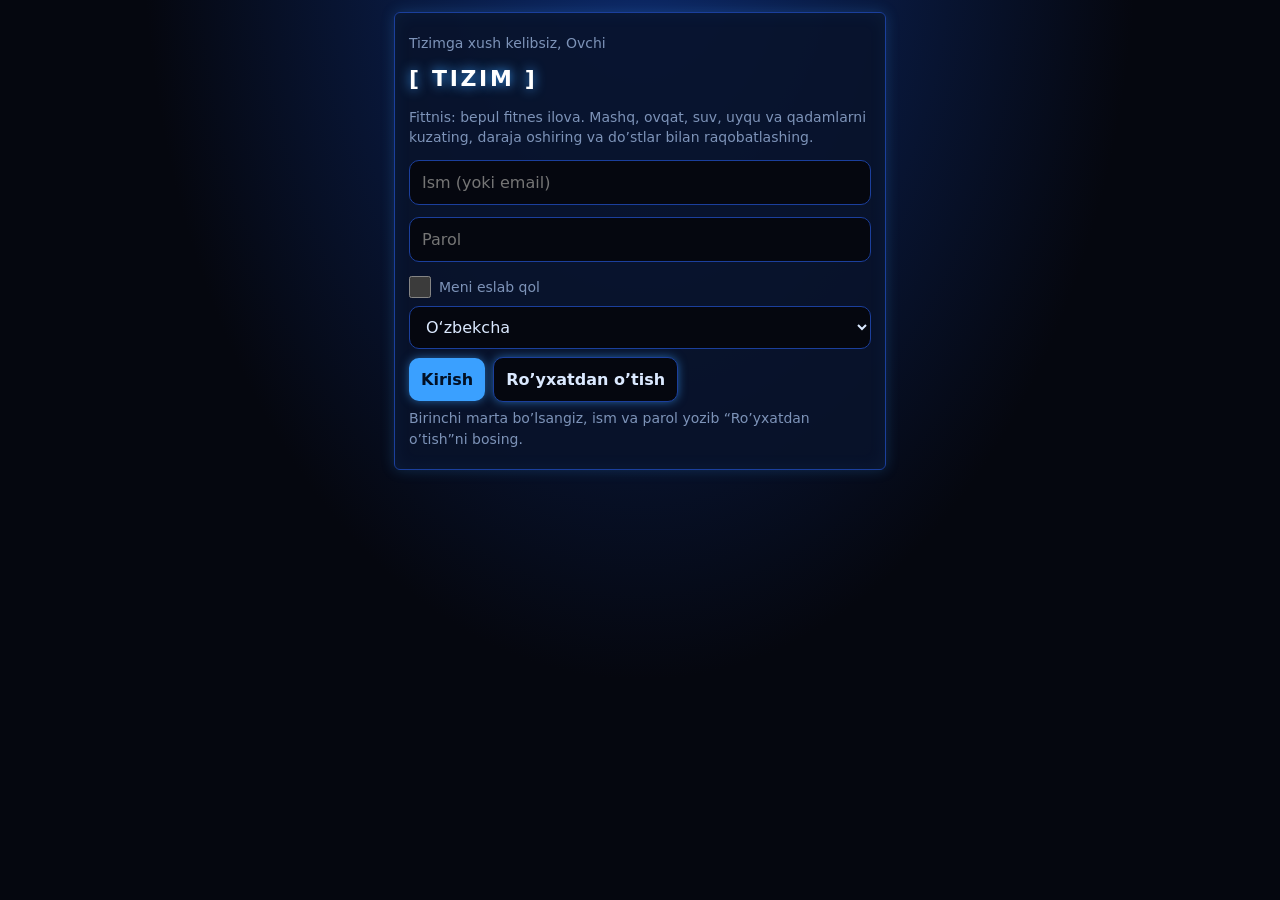
==== commit b8eed6f2: "Rename index (4).html to index.html" ====
--- a/index.html
+++ b/index.html
@@ -53,18 +53,21 @@
 .lk{padding:6px 10px;border:1px solid var(--bd);border-radius:6px;color:var(--ac);text-decoration:none;font-size:13px;display:inline-block;margin:6px 6px 0 0}
 .toast{position:fixed;left:50%;top:30%;transform:translateX(-50%);z-index:9;background:#050a1c;border:2px solid var(--ac);padding:18px 22px;font-weight:800;letter-spacing:.1em;text-align:center;box-shadow:0 0 30px var(--ac);color:#fff}
 nav{box-shadow:0 -0 18px rgba(58,160,255,.25)}
+nav{overflow-x:auto}nav button{flex:0 0 auto;min-width:62px;padding:6px 4px}
+.mpbox{height:320px;border-radius:8px;border:1px solid var(--bd);margin:8px 0;overflow:hidden;position:relative;z-index:0}.mpbox .leaflet-tile{filter:invert(1) hue-rotate(180deg) brightness(.9) contrast(.9)}
+.exi{width:100%;border-radius:8px;border:1px solid var(--bd);margin:8px 0}
 </style></head><body>
 <div id="lg"><div class="card"><div class="mu">Tizimga xush kelibsiz, Ovchi</div><h2>[ TIZIM ]</h2><p class="mu">Fittnis: bepul fitnes ilova. Mashq, ovqat, suv, uyqu va qadamlarni kuzating, daraja oshiring va do’stlar bilan raqobatlashing.</p>
 <input id="un" placeholder="Ism (yoki email)" autocomplete="username" autocapitalize="none">
 <input id="pw" type="password" placeholder="Parol" autocomplete="current-password">
-<label class="mu" style="display:flex;align-items:center;margin:8px 0"><input type="checkbox" id="rm" style="margin:0 8px 0 0">Meni eslab qol</label><div class="f"><button onclick="auth(0)">Kirish</button><button class="g" onclick="auth(1)">Ro’yxatdan o’tish</button></div>
+<label class="mu" style="display:flex;align-items:center;margin:8px 0"><input type="checkbox" id="rm" style="margin:0 8px 0 0">Meni eslab qol</label><select id="lgl" onchange="setLang(this.value)" style="margin:0 0 8px"><option value="uz">O‘zbekcha</option><option value="ru">Русский</option><option value="en">English</option></select><div class="f"><button onclick="auth(0)">Kirish</button><button class="g" onclick="auth(1)">Ro’yxatdan o’tish</button></div>
 <p id="em" class="mu">Birinchi marta bo’lsangiz, ism va parol yozib “Ro’yxatdan o’tish”ni bosing.</p></div></div>
 <main id="ap" hidden><div id="v"></div>
-<nav><button data-t="t" onclick="go('t')"><span>⚔️</span>Quest</button><button data-t="l" onclick="go('l')"><span>🏋️</span>Mashq</button><button data-t="p" onclick="go('p')"><span>📈</span>Progress</button><button data-t="a" onclick="go('a')"><span>📜</span>Reja</button><button data-t="f" onclick="go('f')"><span>🍽️</span>Ovqat</button><button data-t="s" onclick="go('s')"><span>⚙️</span>Sozlama</button></nav></main>
+<nav><button data-t="t" onclick="go('t')"><span>⚔️</span>Quest</button><button data-t="l" onclick="go('l')"><span>🏋️</span>Mashq</button><button data-t="r" onclick="go('r')"><span>🏃</span>Yugur</button><button data-t="j" onclick="go('j')"><span>🥊</span>Jang</button><button data-t="k" onclick="go('k')"><span>🤸</span>Kalis</button><button data-t="o" onclick="go('o')"><span>🚴</span>Sport</button><button data-t="p" onclick="go('p')"><span>📈</span>Progress</button><button data-t="a" onclick="go('a')"><span>📜</span>Reja</button><button data-t="f" onclick="go('f')"><span>🍽️</span>Ovqat</button><button data-t="u" onclick="go('u')"><span>🎖️</span>Unvon</button><button data-t="x" onclick="go('x')"><span>🧍</span>Status</button><button data-t="s" onclick="go('s')"><span>⚙️</span>Sozlama</button></nav></main>
 <script>
 const $=s=>document.querySelector(s),D=(d=new Date())=>new Date(d-d.getTimezoneOffset()*6e4).toISOString().slice(0,10);
 const E=s=>String(s).replace(/[&<>"]/g,c=>({'&':'&amp;','<':'&lt;','>':'&gt;','"':'&quot;'}[c]));
-const L=k=>{try{return JSON.parse(localStorage.getItem(k))}catch(e){return null}},S=(k,v)=>{try{localStorage.setItem(k,JSON.stringify(v))}catch(e){}};
+const LG=k=>{try{return JSON.parse(localStorage.getItem(k))}catch(e){return null}},S=(k,v)=>{try{localStorage.setItem(k,JSON.stringify(v))}catch(e){}};
 const id=()=>Math.random().toString(36).slice(2,9);
 let U=null,DB=null,tab='t';
 const save=()=>{chk();DB.c.ts=Date.now();S('mt_d_'+U,DB);push();const l=lvl();if(DB.c.lv&&l>DB.c.lv)toast('[ TIZIM ]\nDARAJA OSHDI!\nLV.'+l);if(DB.c.lv!==l){DB.c.lv=l;S('mt_d_'+U,DB)}};
@@ -78,7 +81,7 @@
 async function api(path,o={},retry=1){const h={apikey:KEY,'content-type':'application/json',Authorization:'Bearer '+SS.at,...(o.h||{})};
  const r=await fetch(SB+path,{method:o.m||'GET',headers:h,body:o.b?JSON.stringify(o.b):undefined});
  if(r.status==401&&retry&&await refresh()){o.h={...(o.h||{}),Authorization:'Bearer '+SS.at};return api(path,o,0)}return r}
-function push(){clearTimeout(pT);pT=setTimeout(async()=>{if(!SS||!DB)return;try{await api('/rest/v1/user_data?on_conflict=user_id',{m:'POST',h:{Prefer:'resolution=merge-duplicates,return=minimal'},b:{user_id:SS.uid,data:{...DB,c:{...DB.c,key:''}},updated_at:new Date().toISOString()}})}catch(e){}},800)}
+function push(){clearTimeout(pT);pT=setTimeout(async()=>{if(!SS||!DB)return;try{await api('/rest/v1/user_data?on_conflict=user_id',{m:'POST',h:{Prefer:'resolution=merge-duplicates,return=minimal'},b:{user_id:SS.uid,data:{...DB,c:{...DB.c,key:''}},updated_at:new Date().toISOString()}});if(DB.c.jn)await api('/rest/v1/profiles?user_id=eq.'+SS.uid,{m:'PATCH',h:{Prefer:'return=minimal'},b:stp()})}catch(e){}},800)}
 async function auth(reg){
  const n=$('#un').value.trim().toLowerCase(),p=$('#pw').value;
  if(!n||p.length<6)return msg('Ism yozing, parol kamida 6 belgi bo’lsin.');
@@ -89,28 +92,40 @@
   if(!j.access_token)return msg('Hisob yaratildi. Supabase’da “Confirm email” ni o’chiring, keyin Kirish ni bosing.');
   SS={n,uid:j.user.id,at:j.access_token,rt:j.refresh_token};ssv(SS,$('#rm').checked);await start()}
  catch(x){msg('Internetga ulanib bo’lmadi.')}}
-async function start(){U=SS.n;const loc=L('mt_d_'+U);let cl=null;
+async function start(){U=SS.n;const loc=LG('mt_d_'+U);let cl=null;
  try{const r=await api('/rest/v1/user_data?select=data&user_id=eq.'+SS.uid);if(r.ok){const j=await r.json();if(j[0]&&j[0].data&&j[0].data.l)cl=j[0].data}}catch(e){}
  DB=(cl&&(!loc||((cl.c&&cl.c.ts)||0)>=((loc.c&&loc.c.ts)||0)))?cl:(loc||{s:[],l:[],b:[],p:null,c:{goal:3}});
- DB.c=DB.c||{goal:3};DB.b=DB.b||[];DB.f=DB.f||{w:{},m:[]};DB.c.g=DB.c.g||{kcal:2200,prot:120,water:8};if(loc&&loc.c&&loc.c.key&&!DB.c.key)DB.c.key=loc.c.key;
- pen();$('#lg').hidden=true;$('#ap').hidden=false;msg('');go('t');push()}
+ DB.c=DB.c||{goal:3};DB.b=DB.b||[];DB.r=DB.r||[];DB.f=DB.f||{w:{},m:[]};DB.c.g=DB.c.g||{kcal:2200,prot:120,water:8};if(loc&&loc.c&&loc.c.key&&!DB.c.key)DB.c.key=loc.c.key;
+ pen();$('#lg').hidden=true;$('#ap').hidden=false;msg('');go('t');push();autoSt()}
 function out(){sessionStorage.removeItem('mt_s');localStorage.removeItem('mt_s');SS=null;location.reload()}
-const V={t:vToday,l:vLog,p:vProg,a:vPlan,f:vFood,s:vSet};
-function go(t){tab=t||tab;$('#v').innerHTML=V[tab]();if(tab=='t'&&window.loadFr)loadFr();document.querySelectorAll('nav button').forEach(b=>b.classList.toggle('on',b.dataset.t==tab))}
+const V={k:vCal,o:vSport,j:vFight,u:vTitles,x:vStatus,t:vToday,l:vLog,r:vRun,p:vProg,a:vPlan,f:vFood,s:vSet};
+function go(t){tab=t||tab;$('#v').innerHTML=V[tab]();tl();if(tab=='t'&&window.loadFr)loadFr();document.querySelectorAll('nav button').forEach(b=>b.classList.toggle('on',b.dataset.t==tab));const on=document.querySelector('nav button.on');if(on&&on.scrollIntoView)on.scrollIntoView({inline:'center',block:'nearest'});if(tab=='r'&&(rSub=='map'||rSub=='gps'))mapInit()}
 const DN=['Yak','Dush','Sesh','Chor','Pay','Jum','Shan'];
 /* ---- Bugun ---- */
-function stats(){const s=strk();const w=new Date();w.setDate(w.getDate()-((w.getDay()+6)%7));const wk=[...new Set(DB.l.map(x=>x.d))].filter(x=>x>=D(w)).length;
+function stats(){const s=strk();const w=new Date();w.setDate(w.getDate()-((w.getDay()+6)%7));const wk=Math.max(0,[...ad()].filter(x=>x>=D(w)).length);
  return`<div class="g2"><div class="card"><div class="big">${s}</div><span class="mu">kun ketma-ket</span></div><div class="card"><div class="big">${wk}/${DB.c.goal}</div><span class="mu">shu hafta</span></div></div>`}
-function xp(){return Math.max(0,xp0()+200*Object.keys(DB.c.bw||{}).length-(DB.c.pen||0))}
-function xp0(){return Object.values((DB.f||{}).st||{}).reduce((s,n)=>s+Math.floor(n/1000)*5,0)+ DB.l.reduce((s,x)=>s+20+x.s*5,0)+DB.s.reduce((s,i)=>s+Object.values(i.d||{}).filter(Boolean).length*10,0)}
+function xp(){return Math.max(0,xp0()+200*Object.keys(DB.c.bw||{}).length)}
+function xp0(){return Object.values((DB.f||{}).st||{}).reduce((s,n)=>s+Math.floor(n/1000)*5,0)+ DB.l.reduce((s,x)=>s+20+x.s*5,0)+(DB.r||[]).reduce((s,x)=>s+20+Math.floor(x.km*5),0)+Object.values(DB.c.fin||{}).reduce((s,o)=>s+(o.g?10+5*o.g:0)+(o.j?10+5*o.j:0)+(o.s?10+5*o.s:0)+(o.k?10+5*o.k:0),0)+Object.keys(DB.c.wc2||{}).length*75+DB.s.reduce((s,i)=>s+Object.values(i.d||{}).filter(Boolean).length*10,0)}
 function lvl(x=xp()){return Math.max(1,Math.min(100,Math.floor((1+Math.sqrt(1+.4*x))/2)))}
 const RK=l=>l>=100?'MONARX':l>=85?'S':l>=65?'A':l>=45?'B':l>=25?'C':l>=10?'D':'E';
 function toast(t){const e=document.createElement('div');e.className='toast';e.style.whiteSpace='pre-line';e.textContent=t;document.body.appendChild(e);navigator.vibrate&&navigator.vibrate([200,80,200]);setTimeout(()=>e.remove(),3200)}
 function hdr(){const x=xp(),l=lvl(x),a=10*(l-1)*l,b=10*l*(l+1),p=l>=100?100:Math.round((x-a)/(b-a)*100);
- return`<div class="card sys"><div class="f"><div><div class="mu">[ OVCHI: ${E(U)} ]</div><div class="big">LV.${l}</div></div><div style="text-align:right"><div class="mu">RANK</div><div class="big">${RK(l)}</div></div></div><div class="bar"><i style="width:${p}%"></i></div><div class="mu">${x} XP · keyingi darajagacha ${l>=100?0:b-x} XP</div>${sts()}</div>`}
-const planDay=()=>DB.p&&DB.p.days.find(x=>x.wd==new Date().getDay());
+ return`<div class="card sys"><div class="f"><div><div class="mu">[ OVCHI: ${E(U)} ]${titleTag()}</div><div class="big">LV.${l}</div></div><div style="text-align:right"><div class="mu">RANK</div><div class="big" style="color:${RC[RK(l)]}">${RK(l)}</div></div></div><div class="bar"><i style="width:${p}%"></i></div><div class="mu">${x} XP · keyingi darajagacha ${l>=100?0:b-x} XP</div>${sts()}</div>`}
+const scl=x=>{const m=x.match(/^(.*?) — (\d+)×(.+)$/);if(!m)return x;const add=Math.min(3,Math.floor(lvl()/5));return m[1]+' — '+(+m[2]+add)+'×'+m[3]};
+const planDay=()=>{const p=DB.p&&DB.p.days.find(x=>x.wd==new Date().getDay());return p?{...p,ex:p.ex.map(scl)}:null};
+const dl=(x,d)=>DB.l.some(y=>y.d==d&&y.e==x.split(' — ')[0])||!!((DB.c.ck||{})[d]||{})['g:'+x.split(' — ')[0]];
+function todayTasks(){
+ const c=CK(),ds=DB.c.jd||'boks',J=JG[ds],jn=J.t.filter(x=>c['j:'+ds+':'+x[0]]).length,
+  sd=DB.c.sd||'velo',S=SG[sd],sn=S.t.filter(x=>c['s:'+sd+':'+x[0]]).length,
+  K=Object.keys(CAL),cl=DB.c.cl||{},kn=K.filter(k=>c['c:'+k]).length;
+ const ck=(on,fn,lbl)=>`<div class="row"><input type="checkbox" ${on?'checked':''} onchange="${fn}"><span class="fl">${lbl}</span></div>`;
+ const fin=(k,fnName)=>finOf(k)?'<p class="mu">Bugungi mashg’ulot tugatilgan ✓</p>':`<button class="w" onclick="${fnName}()">Tugatish</button>`;
+ return gymToday()+
+ `<div class="card"><b>Jang: ${J.n}</b> <span class="mu">${jn}/${J.t.length}</span>`+J.t.map((x,i)=>ck(c['j:'+ds+':'+x[0]],`jTog(${i})`,`${x[0]} <span class="mu">${x[1]}</span>`)).join('')+fin('j','finJ')+`</div>`+
+ `<div class="card"><b>Sport: ${S.n}</b> <span class="mu">${sn}/${S.t.length}</span>`+S.t.map((x,i)=>ck(c['s:'+sd+':'+x[0]],`sTog(${i})`,`${x[0]} <span class="mu">${x[1]}</span>`)).join('')+fin('s','finS')+`</div>`+
+ `<div class="card"><b>Kalistenika</b> <span class="mu">${kn}/${K.length}</span>`+K.map(k=>{const i=Math.min(cl[k]||0,CAL[k].length-1);return ck(c['c:'+k],`calTog('${k}')`,`${k}: ${CAL[k][i][0]} <span class="mu">${CAL[k][i][1]}</span>`)}).join('')+fin('k','finC')+`</div>`}
 function vToday(){const d=D(),dn=DB.s.slice().sort((a,b)=>a.t.localeCompare(b.t)),pd=planDay();
- return`<h2>Kunlik quest</h2><p class="mu">${greet()}</p>`+hdr()+stats()+`${stepCard()}<div class="card"><b>Reyting</b><div id="fr"><p class="mu">Yuklanmoqda…</p></div></div>`+(pd?`<div class="card"><b>QUEST: ${E(pd.name)}</b><ul>${pd.ex.map(x=>`<li>${E(x)}</li>`).join('')}</ul></div>`:'')+
+ return`<h2>Kunlik quest</h2><p class="mu">${greet()}</p>`+hdr()+stats()+`${todayTasks()}${chCard()}${stepCard()}<div class="card"><b>Reyting</b><div id="fr"><p class="mu">Yuklanmoqda…</p></div></div>`+''+
  `<div class="card"><b>Kunlik tartib</b>`+(dn.length?dn.map(i=>`<div class="row"><input type="checkbox" ${i.d&&i.d[d]?'checked':''} onchange="tick('${i.id}')"><span class="tm">${i.t}</span><span class="fl">${E(i.n)}</span><button class="x" onclick="delS('${i.id}')" aria-label="O’chirish">×</button></div>`).join(''):'<p class="mu">Hali vazifa yo’q. Vaqt va nom kiritib qo’shing.</p>')+
  `<div class="f"><input type="time" id="st" value="07:00" style="max-width:120px"><input id="sn" placeholder="Nima qilasiz?"><button onclick="addS()">Qo’shish</button></div></div>`}
 function addS(){const n=$('#sn').value.trim();if(!n)return;DB.s.push({id:id(),t:$('#st').value||'07:00',n,d:{}});save();go()}
@@ -134,15 +149,15 @@
 function saveT(){const n=prompt('Shablon nomi (masalan: Ko’krak kuni)');if(!n)return;const ex=[...new Set(DB.l.filter(x=>x.d==D()).map(x=>x.e))];DB.t=(DB.t||[]).concat({n:n.trim(),ex});save();go()}
 function delT(i){DB.t.splice(i,1);save();go()}
 function useT(i){tplEx=DB.t[i].ex;selE(tplEx[0]||'')}
-function vLog(){const d=D(),t=DB.l.filter(x=>x.d===d),by={};t.forEach(x=>(by[x.e]=by[x.e]||[]).push(x));
+function vLog(){const d=D(),t=DB.l.filter(x=>x.d===d),by={},pd0=planDay();if(!tplEx.length&&pd0)tplEx=pd0.ex.map(x=>x.split(' — ')[0]).filter(x=>!/^Yurish/.test(x));t.forEach(x=>(by[x.e]=by[x.e]||[]).push(x));
  const ls=curEx?lastSets(curEx):[],tp=(LB.find(x=>x[0]==curEx)||[])[2];
- return`<h2>Mashq</h2><div class="card"><b>Mashq tanlang</b>`+
+ return`<h2>Mashq</h2>${deloadCard()}<div class="card"><b>Mashq tanlang</b>`+
  (tplEx.length?`<div class="ch">${tplEx.map(x=>`<button class="${x==curEx?'':'g'}" onclick="selE(this.dataset.e)" data-e="${E(x)}">${by[x]?'✓ ':''}${E(x)}</button>`).join('')}</div>`:'')+
  `<div class="ch">${GR.map(g=>`<button class="${g==selG?'':'g'}" onclick="selG=this.dataset.g;go()" data-g="${g}">${g}</button>`).join('')}</div>
  <div class="ch">${EXG[selG].split('|').map(x=>`<button class="g" onclick="selE(this.dataset.e)" data-e="${E(x)}">${E(x)}</button>`).join('')}</div></div>
  <div class="card"><datalist id="ex">${ALL.map(x=>`<option>${E(x)}</option>`).join('')}</datalist>
  <input id="le" list="ex" placeholder="Yoki o’zingiz yozing" value="${E(curEx)}" onchange="curEx=this.value.trim();go()">
- ${tp?`<p class="mu">${E(tp)}</p>`:''}${how()}${ls.length?`<p class="mu">O’tgan safar: ${ls.map(x=>(x.s>1?x.s+'×':'')+x.r+'×'+(x.k||'–')).join(', ')}${ls.every(x=>x.r>=10)&&ls[0].k?' · Maslahat: '+(ls[0].k+2.5)+' kg sinab ko’ring':''}</p>`:''}
+ ${tp?`<p class="mu">${E(tp)}</p>`:''}${how()}${ls.length?`<p class="mu">O’tgan safar: ${ls.map(x=>(x.s>1?x.s+'×':'')+x.r+'×'+(x.k||'–')).join(', ')}${sug(ls)}</p>`:''}
  <div class="f"><input id="lk" type="number" inputmode="decimal" step=".5" placeholder="kg" value="${curK}"><input id="lr" type="number" inputmode="numeric" placeholder="Takror" value="${curR}"></div>
  <button class="w" onclick="addL()">Set ${(by[curEx]||[]).length+1} yozish</button></div>`+rep()+tplv()+
  `<div class="card"><b>Bugungi mashqlar</b>`+(Object.keys(by).length?Object.entries(by).map(([e,a])=>`<div style="margin-top:10px"><b>${E(e)}</b> <span class="mu">${gOf(e)}</span><div>${a.map((x,i)=>`<span class="st" onclick="editL('${x.id}')">${i+1}) ${x.s>1?x.s+'×':''}${x.r}${x.k?' × '+x.k:''}</span>`).join('')}</div></div>`).join(''):'<p class="mu">Bugun hali hech narsa yozilmagan.</p>')+`<p class="mu">Setni o’zgartirish yoki o’chirish uchun ustiga bosing.</p></div>
@@ -203,25 +218,26 @@
 function addR(i){const x=DB.f.m.find(y=>y.id==i);DB.f.m.push({...x,id:id(),d:D()});save();go()}
 function addC(){const n=$('#fn').value.trim(),k=+$('#fk').value;if(!n||!k)return alert('Taom nomi va kkal kiriting.');DB.f.m.push({id:id(),d:D(),n,k,p:+$('#fp').value||0,c:0,y:0});save();go()}
 function delF(i){DB.f.m=DB.f.m.filter(x=>x.id!=i);save();go()}
-function setG(){DB.c.g={kcal:+$('#gk').value||2200,prot:+$('#gp').value||120,water:+$('#gw').value||8};save();go()}
+function setG(){DB.c.gm=1;DB.c.g={kcal:+$('#gk').value||2200,prot:+$('#gp').value||120,water:+$('#gw').value||8};save();go()}
 function calcG(){const P=DB.c.prof;if(!P)return alert('Avval “Reja” bo’limida yosh, bo’y va vazningizni kiriting.');if(P.a<18)return alert('18 yoshgacha maqsadni shifokor yoki murabbiy bilan belgilang.');
- const m=$('#sx').value=='m',b=10*P.w+6.25*P.h-5*P.a+(m?5:-161);let k=b*1.5*({lose:.85,mass:1.1}[P.g]||1);k=Math.max(k,m?1600:1300);
- DB.c.g={kcal:Math.round(k/50)*50,prot:Math.round(P.w*(P.g=='fit'?1.4:1.8)/5)*5,water:DB.c.g.water};save();go()}
+ DB.c.prof.sx=$('#sx').value;autoG(1);save();go()}
+function autoG(f){const P=DB.c.prof;if(!P||P.a<18||(DB.c.gm&&!f))return;const m=(P.sx||'m')=='m',b=10*P.w+6.25*P.h-5*P.a+(m?5:-161);let k=b*1.5*({lose:.85,mass:1.1}[P.g]||1);k=Math.max(k,m?1600:1300);DB.c.g={kcal:Math.round(k/50)*50,prot:Math.round(P.w*(P.g=='fit'?1.4:1.8)/5)*5,water:DB.c.g.water};if(f)DB.c.gm=0}
 function wsum(){const mon=new Date();mon.setDate(mon.getDate()-((mon.getDay()+6)%7));
- const st=n=>{const a=new Date(mon);a.setDate(a.getDate()-7*n);const b=new Date(a);b.setDate(b.getDate()+7);const A=D(a),B=D(b),l=DB.l.filter(x=>x.d>=A&&x.d<B);return{days:new Set(l.map(x=>x.d)).size,vol:l.reduce((s,x)=>s+x.s*x.r*(x.k||1),0),sets:l.reduce((s,x)=>s+x.s,0)}};
+ const st=n=>{const a=new Date(mon);a.setDate(a.getDate()-7*n);const b=new Date(a);b.setDate(b.getDate()+7);const A=D(a),B=D(b),l=DB.l.filter(x=>x.d>=A&&x.d<B);return{days:[...ad()].filter(x=>x>=A&&x<B).length,vol:l.reduce((s,x)=>s+x.s*x.r*(x.k||1),0),sets:l.reduce((s,x)=>s+x.s,0)}};
  const a=st(1),b=st(2),g=DB.c.goal,w=new Date();w.setDate(w.getDate()-6);const W=D(w),miss=GR.filter(x=>x!='Kardio'&&!DB.l.some(y=>y.d>=W&&gOf(y.e)==x));let t;
  if(a.days>=g&&b.days>=g)t='Ikki hafta ketma-ket maqsadni bajardingiz. Yuklamani oshiring: har mashqqa +1 set yoki +2.5 kg.';
  else if(a.days>=g)t='O’tgan hafta maqsad bajarildi. Ritmni saqlang, bu hafta og’irlikni 2.5 kg oshirib ko’ring.';
  else if(a.days==0)t='O’tgan hafta mashq yozilmagan. Bu hafta yengil boshlang: haftada 2 kun yetarli.';
  else t='O’tgan hafta '+a.days+'/'+g+' kun. Maqsadni to’liq bajarish uchun uni '+Math.max(2,a.days)+' kunga tushirib ko’ring.';
  return`<div class="card"><b>Haftalik xulosa</b><p>${t}</p><p class="mu">Hajm: o’tgan hafta ${a.vol}, undan oldin ${b.vol} · ${a.sets} set</p>${miss.length&&DB.l.length?`<p class="mu">Oxirgi 7 kunda e’tibor berilmagan: ${miss.join(', ')}</p>`:''}</div>`}
-const PK=()=>'mt_ph_'+U,PH=()=>L(PK())||[];
+const PK=()=>'mt_ph_'+U,PH=()=>LG(PK())||[];
 function ph(){const a=PH(),f=a[0],l=a[a.length-1];
  return`<div class="card"><b>Tana rasmi</b><p class="mu">Rasmlar faqat shu telefonda saqlanadi.</p>`+(a.length>1?`<div class="ph"><div><div class="mu">Oldin · ${f.d}</div><img src="${f.i}" alt=""></div><div><div class="mu">Hozir · ${l.d}</div><img src="${l.i}" alt=""></div></div>`:a.length?`<img src="${f.i}" style="width:50%" alt="">`:'')+`<input id="pf" type="file" accept="image/*" hidden onchange="addP(this)"><button class="w g" onclick="$('#pf').click()">Rasm qo’shish</button>`+(a.length?`<button class="w g" onclick="delP()">Oxirgi rasmni o’chirish</button>`:'')+`</div>`}
 function addP(i){const f=i.files[0];if(!f)return;const im=new Image();im.onload=()=>{const c=document.createElement('canvas'),k=Math.min(1,480/Math.max(im.width,im.height));c.width=im.width*k;c.height=im.height*k;c.getContext('2d').drawImage(im,0,0,c.width,c.height);const a=PH();a.push({d:D(),i:c.toDataURL('image/jpeg',.6)});while(a.length>12)a.splice(1,1);S(PK(),a);URL.revokeObjectURL(im.src);go()};im.src=URL.createObjectURL(f)}
 function delP(){const a=PH();a.pop();S(PK(),a);go()}
 const QT=['Bugungi mashq ertangi sizning minnatdorchiligingiz.','Kichik qadamlar ham yo’lni qisqartiradi.','Qiyin kun ham mashq kuni bo’la oladi.','Natija odatdan keladi, kayfiyatdan emas.','Bir set ko’proq, bir kun yaqinroq.','Eng qiyin qadam, eshikdan chiqish.','Kuchli bo’lish: tanlov va takror.','Bugun o’zingizdan kechagidan yaxshiroq bo’ling.'];
 function greet(){const h=new Date().getHours();return(h<12?'Xayrli tong':h<18?'Xayrli kun':'Xayrli kech')+', Ovchi. '+QT[new Date().getDate()%QT.length]}
+function autoSt(){if(DB.c.as===0||stOn||!window.DeviceMotionEvent||DeviceMotionEvent.requestPermission)return;addEventListener('devicemotion',stepMotion);stOn=true}
 const sg=()=>DB.c.sg||8000,stT=()=>(DB.f.st||{})[D()]||0;
 let stOn=false,stL=0,stF=0,stC=0,wl=null;
 function stepMotion(e){const a=e.accelerationIncludingGravity;if(!a)return;const m=Math.sqrt(a.x*a.x+a.y*a.y+a.z*a.z);stF=stF*.8+m*.2;const t=Date.now();
@@ -245,21 +261,18 @@
 function csv(){const a=document.createElement('a');a.href=URL.createObjectURL(new Blob(['sana,mashq,set,takror,kg\n'+DB.l.map(x=>[x.d,'"'+x.e.replace(/"/g,'""')+'"',x.s,x.r,x.k||0].join(',')).join('\n')],{type:'text/csv'}));a.download='mashqlar.csv';a.click()}
 const EN=Object.fromEntries('Shtanga yotib siqish=barbell bench press;Qiya shtanga siqish=incline barbell bench press;Gantel yotib siqish=dumbbell bench press;Qiya gantel siqish=incline dumbbell press;Gantel yoyish=dumbbell fly;Krossover=cable crossover;Otjimaniya=push up;Brusyada otjimaniya=chest dips;Tortilish=pull up;Keng ushlab tortilish=wide grip pull up;Teskari ushlab tortilish=chin up;Yuqori blok tortish=lat pulldown;Shtanga tortish=barbell row;Gantel tortish=dumbbell row;T-gril tortish=t-bar row;Pastki blok tortish=seated cable row;Rumin tortish=romanian deadlift;Klassik tortish (deadlift)=deadlift;Giperekstenziya=back extension;Supermen=superman exercise;Shtanga o’tirib-turish=barbell squat;Old o’tirib-turish=front squat;Oyoq pressi=leg press;Lunge=lunge;Bolgar split=bulgarian split squat;Gakk-pritsedaniya=hack squat;Oyoq yozish=leg extension;Oyoq bukish=leg curl;Glute ko’prik=glute bridge;Hip-thrust=hip thrust;Boldir ko’tarish=calf raise;Pritsedaniya=bodyweight squat;Sumo tortish=sumo deadlift;Gantel yelka siqish=dumbbell shoulder press;Shtanga yelka siqish=overhead press;Arnold siqish=arnold press;Yon ko’tarish=lateral raise;Old ko’tarish=front raise;Orqa delta=rear delt fly;Yelka qisish (shrag)=shrug;Yuz tomon tortish=upright row;Shtanga biceps=barbell curl;Gantel biceps=dumbbell curl;Bolg’a biceps=hammer curl;Triceps blok=triceps pushdown;Fransuz siqish=skull crusher;Plank=plank;Qorin buklash=crunch;Oyoqni ko’tarish=leg raise;Velosiped=bicycle crunch;Rus burilish=russian twist;Alpinist=mountain climber;Burpi=burpee;Arqon sakrash=jump rope;Yugurish=running form;Eshkak mashinasi=rowing machine;Face pull=face pull;Goblet o’tirib-turish=goblet squat;Pistolet=pistol squat;Dead bug=dead bug'.split(';').map(x=>x.split('=')));
 const CUE={"Ko’krak":"Kurakni yig’ib, ko’krakni oching. Pastga sekin tushing, yuqoriga kuch bilan itaring.","Orqa":"Yelkani quloqdan uzoqlashtiring, tirsak bilan torting. Belni egmang, tebranmang.","Oyoq":"Tizza oyoq uchi tomonga, tovon yerda. Bel tekis, chuqurlikni nazorat qiling.","Yelka":"Qorinni tarang tuting, belni egmang. Og’irlikni nazorat bilan ko’taring va tushiring.","Qo’l":"Tirsakni tanaga yaqin tuting, tebranmasdan bajaring. Pastga sekin tushiring.","Qorin":"Belni yerdan uzmang, nafasni ushlamang. Tezlikka emas, nazoratga e’tibor bering.","Kardio":"Yengil boshlang, nafasni tekis tuting. Og’riq bo’lsa darhol to’xtang."};
-function body(g){const h=x=>g==x||g=='Kardio'||(g=='Orqa'&&(x=='Ko’krak'||x=='Qorin'))?'var(--ac)':'#16315f';
- return`<svg viewBox="0 0 80 150" width="64" height="120" aria-hidden="true"><circle cx="40" cy="12" r="9" fill="#16315f"/><rect x="26" y="26" width="28" height="30" rx="6" fill="${h('Ko’krak')}"/><rect x="28" y="58" width="24" height="20" rx="5" fill="${h('Qorin')}"/><circle cx="21" cy="31" r="7" fill="${h('Yelka')}"/><circle cx="59" cy="31" r="7" fill="${h('Yelka')}"/><rect x="9" y="40" width="9" height="38" rx="4" fill="${h('Qo’l')}"/><rect x="62" y="40" width="9" height="38" rx="4" fill="${h('Qo’l')}"/><rect x="27" y="82" width="12" height="60" rx="5" fill="${h('Oyoq')}"/><rect x="41" y="82" width="12" height="60" rx="5" fill="${h('Oyoq')}"/></svg>`}
-function how(){if(!curEx)return'';const g=gOf(curEx),q=encodeURIComponent(EN[curEx]||curEx);
- return`<div class="wr" style="margin:10px 0">${body(g)}<div style="flex:1"><b>${g}</b>${g=='Orqa'?' <span class="mu">(orqa tomon)</span>':''}<p class="mu" style="margin:4px 0">${E(CUE[g]||'Texnikani yengil og’irlikda o’rganing.')}</p><a class="lk" target="_blank" rel="noopener" href="https://www.youtube.com/results?search_query=${q}+exercise+form">▶ Video</a><a class="lk" target="_blank" rel="noopener" href="https://www.google.com/search?tbm=isch&q=${q}+exercise">🖼 Rasm</a></div></div>`}
-function strk(){const ds=new Set(DB.l.map(x=>x.d));let s=0,c=new Date();if(!ds.has(D(c)))c.setDate(c.getDate()-1);while(ds.has(D(c))){s++;c.setDate(c.getDate()-1)}return s}
-function badges(){const st=DB.l.reduce((s,x)=>s+x.s,0),s=Math.max(strk(),DB.c.best||0),l=lvl();return[['🔥','Birinchi mashq',DB.l.length>=1],['⚡','3 kun ketma-ket',s>=3],['🛡️','7 kun ketma-ket',s>=7],['💯','100 set',st>=100],['🏆','Birinchi rekord',DB.l.some(x=>x.k>0)],['⚔️','LV.10',l>=10],['👑','LV.25',l>=25],['👟','10 000 qadam',Object.values(DB.f.st||{}).some(n=>n>=10000)],['💧','Suv maqsadi',Object.values(DB.f.w||{}).some(n=>n>=DB.c.g.water)],['🐉','Boss yengildi',Object.keys(DB.c.bw||{}).length>0]]}
+function how(){if(!curEx)return'';const g=gOf(curEx),s=slug(curEx),gs='g-'+slug(g);
+ return`<div class="mdia"><img class="exi" src="img/${s}.jpg" alt="${E(curEx)}" onerror="if(!this.dataset.f){this.dataset.f=1;this.src='img/${gs}.jpg'}else this.remove()"><video class="exi" src="video/${s}.mp4" controls playsinline preload="metadata" onerror="this.remove()"></video></div><div class="wr" style="margin:10px 0">${body(g)}<div style="flex:1"><b>${g}</b>${g=='Orqa'?' <span class="mu">(orqa tomon)</span>':''}<p class="mu" style="margin:4px 0">${E(CUE[g]||'Texnikani yengil og’irlikda o’rganing.')}</p></div></div>`}
+function strk(){const ds=ad();let s=0,c=new Date();if(!ds.has(D(c)))c.setDate(c.getDate()-1);while(ds.has(D(c))){s++;c.setDate(c.getDate()-1)}return s}
+function badges(){const st=DB.l.reduce((s,x)=>s+x.s,0),s=Math.max(strk(),DB.c.best||0),l=lvl();return[['🔥','Birinchi mashq',DB.l.length>=1],['⚡','3 kun ketma-ket',s>=3],['🛡️','7 kun ketma-ket',s>=7],['💯','100 set',st>=100],['🏆','Birinchi rekord',DB.l.some(x=>x.k>0)],['⚔️','LV.10',l>=10],['👑','LV.25',l>=25],['👟','10 000 qadam',Object.values(DB.f.st||{}).some(n=>n>=10000)],['💧','Suv maqsadi',Object.values(DB.f.w||{}).some(n=>n>=DB.c.g.water)],['🐉','Boss yengildi',Object.keys(DB.c.bw||{}).length>0],['🏃','5 km yugurish',(DB.r||[]).some(x=>x.km>=5)],['🏅','10 km yugurish',(DB.r||[]).some(x=>x.km>=10)]]}
 function chk(){DB.c.best=Math.max(DB.c.best||0,strk());const w=new Date();w.setDate(w.getDate()-((w.getDay()+6)%7));const k=D(w);DB.c.bw=DB.c.bw||{};
- const wk=new Set(DB.l.filter(x=>x.d>=k).map(x=>x.d)).size;
+ const wk=[...ad()].filter(x=>x>=k).length;
  if(DB.c.goal&&wk>=DB.c.goal&&!DB.c.bw[k]){DB.c.bw[k]=1;toast('[ TIZIM ]\nBOSS YENGILDI!\n+200 XP')}
- const n=badges().filter(b=>b[2]).length;if(DB.c.ac!=null&&n>DB.c.ac)toast('[ TIZIM ]\nYANGI NISHON!');DB.c.ac=n}
-function pen(){if(!DB.p||!DB.p.at)return;const y=new Date();y.setDate(y.getDate()-1);const Y=D(y);if(Y<=DB.p.at||DB.c.pd==Y)return;
- if(DB.p.days.some(x=>x.wd==y.getDay())&&!DB.l.some(x=>x.d==Y)){DB.c.pen=(DB.c.pen||0)+50;DB.c.pd=Y;save();toast('[ TIZIM ]\nJAZO ZONASI!\nKecha quest bajarilmadi: -50 XP')}else DB.c.pd=Y}
+ const n=badges().filter(b=>b[2]).length;if(DB.c.ac!=null&&n>DB.c.ac)toast('[ TIZIM ]\nYANGI NISHON!');DB.c.ac=n;const tn=titles().filter(x=>x.ok).length;if(DB.c.tc!=null&&tn>DB.c.tc)toast('[ TIZIM ]\nYANGI UNVON!');DB.c.tc=tn;{const c=chCur(),k=wkStart();DB.c.wc2=DB.c.wc2||{};if(chProg()[c[1]]>=c[2]&&!DB.c.wc2[k]){DB.c.wc2[k]=1;toast('[ TIZIM ]\nCHELLENJ BAJARILDI!\n+75 XP')}}}
+function pen(){}
 function sts(){const v=DB.l.reduce((s,x)=>s+x.s*x.r*(x.k||1),0),st=DB.l.reduce((s,x)=>s+x.s,0),dn=DB.s.reduce((s,i)=>s+Object.values(i.d||{}).filter(Boolean).length,0);
  return`<div class="g3"><div><b>${10+Math.floor(v/500)}</b><span class="mu">KUCH</span></div><div><b>${10+st}</b><span class="mu">CHIDAMLILIK</span></div><div><b>${10+strk()*3+dn}</b><span class="mu">CHAQQONLIK</span></div></div>`}
-function cal(){const n=new Date(),y=n.getFullYear(),m=n.getMonth(),f=(new Date(y,m,1).getDay()+6)%7,dm=new Date(y,m+1,0).getDate(),ds=new Set(DB.l.map(x=>x.d));let h='';for(let i=0;i<f;i++)h+='<i></i>';
+function cal(){const n=new Date(),y=n.getFullYear(),m=n.getMonth(),f=(new Date(y,m,1).getDay()+6)%7,dm=new Date(y,m+1,0).getDate(),ds=ad();let h='';for(let i=0;i<f;i++)h+='<i></i>';
  for(let d=1;d<=dm;d++){const k=D(new Date(y,m,d));h+=`<i class="${ds.has(k)?'on':''}${k==D()?' td':''}">${d}</i>`}
  return`<div class="card"><b>${['Yanvar','Fevral','Mart','Aprel','May','Iyun','Iyul','Avgust','Sentabr','Oktabr','Noyabr','Dekabr'][m]}</b><div class="cal">${'DuSeChPaJuShYa'.match(/../g).map(x=>`<u>${x}</u>`).join('')}${h}</div></div>`}
 function bdg(){return`<div class="card"><b>Nishonlar</b><div class="bd">${badges().map(b=>`<div class="${b[2]?'':'off'}"><span>${b[0]}</span>${b[1]}</div>`).join('')}</div></div>`}
@@ -275,7 +288,7 @@
  if(tw&&l){const rem=Math.abs(l.k-tw).toFixed(1),p=f.k==tw?100:Math.max(0,Math.min(100,Math.round((f.k-l.k)/(f.k-tw)*100)));t=`<div class="pb"><i style="width:${p}%"></i></div><p class="mu">${Math.abs(l.k-tw)<.05?'Maqsadga yetdingiz!':'Maqsad '+tw+' kg · hozir '+l.k+' kg · qoldi '+rem+' kg'}</p>`}
  return`<input type="number" inputmode="decimal" step=".1" placeholder="Maqsad vazn, kg" value="${tw||''}" onchange="DB.c.tw=+this.value||0;save();go()">${t}`}
 function vProg(){const rm={};DB.l.forEach(x=>{const v=e1(x.k,x.r);if(v>(rm[x.e]||0))rm[x.e]=v});const pr={};DB.l.forEach(x=>{if(x.k>(pr[x.e]||0))pr[x.e]=x.k});const bw=DB.b.slice(-8).map(x=>({l:x.d.slice(5),v:x.k}));
- return`<h2>Progress</h2>${cal()}${bdg()}${hist()}${mus()}${rmc()}${ph()}<button class="w g" onclick="rep7()">Haftalik hisobot rasmi</button><div class="card"><b>Haftalik hajm</b><p class="mu">set × takror × kg yig’indisi</p>${chart(wkv(),'bar')}</div>
+ return`<h2>Progress</h2>${cal()}${hist()}${mus()}${rmc()}${ph()}<button class="w g" onclick="rep7()">Haftalik hisobot rasmi</button><div class="card"><b>Haftalik hajm</b><p class="mu">set × takror × kg yig’indisi</p>${chart(wkv(),'bar')}</div>
  <div class="card"><b>Tana vazni (kg)</b>${chart(bw,'line')}${wgoal()}
  <div class="f"><input id="bk" type="number" inputmode="decimal" step=".1" placeholder="Vazn"><input id="bw" type="number" inputmode="decimal" placeholder="Bel sm"><input id="bc" type="number" inputmode="decimal" placeholder="Ko’krak sm"></div><button class="w" onclick="addB()">Bugungi o’lchovni yozish</button>
  ${DB.b.slice(-4).reverse().map(x=>`<div class="row"><span class="tm">${x.d.slice(5)}</span><span class="fl">${x.k||'–'} kg · bel ${x.w||'–'} · ko’krak ${x.c||'–'}</span></div>`).join('')}</div>
@@ -289,23 +302,27 @@
 const pick=(a,n,o)=>Array.from({length:n},(_,i)=>a[(i+o)%a.length]);
 function mk(t,b,o){const f={push:()=>pick(b.push,4,o),pull:()=>pick(b.pull,4,o),leg:()=>pick(b.leg,4,o).concat(b.core[0]),up:()=>pick(b.push,3,o).concat(pick(b.pull,3,o)),low:()=>pick(b.leg,5,o).concat(b.core[1]),full:()=>[b.leg[o%5],b.push[o%5],b.pull[o%5],b.leg[(o+1)%5],b.push[(o+1)%5],b.core[0]]};return f[t]()}
 function vPlan(){const P=DB.c.prof||{a:'',h:'',w:'',g:'mass',d:3,pl:'gym'},o=(v,t,c)=>`<option value="${v}" ${c==v?'selected':''}>${t}</option>`;
- return`<h2>Reja</h2>${wsum()}<div class="card"><b>Sizga mos reja tuzamiz</b>
+ return`<h2>Reja</h2>${wsum()}${progCard()}<div class="card"><b>Sizga mos reja tuzamiz</b>
  <div class="f"><input id="pa" type="number" inputmode="numeric" placeholder="Yosh" value="${P.a}"><input id="ph" type="number" inputmode="numeric" placeholder="Bo’y sm" value="${P.h}"><input id="pv" type="number" inputmode="decimal" placeholder="Vazn kg" value="${P.w}"></div>
  <select id="pg">${Object.keys(G).map(k=>o(k,'Maqsad: '+G[k],P.g)).join('')}</select>
  <select id="pd">${[2,3,4,5,6].map(n=>o(n,'Haftada '+n+' kun',P.d)).join('')}</select>
  <select id="pp">${o('gym','Joy: zal',P.pl)}${o('home','Joy: uyda',P.pl)}</select>
+ <select id="psx">${o('m','Jins: erkak',P.sx||'m')}${o('f','Jins: ayol',P.sx||'m')}</select>
  <button class="w" onclick="genPlan()">Reja tuzish</button>${DB.c.key?`<input id="pn" placeholder="Jarohat, jihoz yoki istak (AI uchun)" value="${E(DB.c.note||'')}"><button class="w g" onclick="ai2()">AI bilan noldan tuzish</button><p id="as" class="mu"></p>`:''}</div>`+(DB.p?`<div class="card"><b>Tana massa indeksi: ${DB.p.bmi}</b>${DB.p.young?'<p class="mu">16 yoshgacha og’ir shtangadan qochib, murabbiy nazoratida mashq qiling.</p>':''}<p class="mu">Reja umumiy yo’l-yo’riq. Og’riq yoki kasallik bo’lsa, avval shifokorga ko’rining.</p></div>`+DB.p.days.map(x=>`<div class="card"><b>${DN[x.wd]} · ${E(x.name)}</b><ul>${x.ex.map(e=>`<li>${E(e)}</li>`).join('')}</ul></div>`).join('')+
  (DB.c.key?`<button class="w" onclick="ai()">AI bilan shaxsiylashtirish</button><div class="card" id="ao" hidden></div>`:'<p class="mu">Sozlamalarda AI kalitini (Claude yoki Gemini) kiritsangiz, AI tugmalari chiqadi.</p>'):'')}
 function genPlan(){const a=+$('#pa').value,h=+$('#ph').value,w=+$('#pv').value,g=$('#pg').value,d=+$('#pd').value,pl=$('#pp').value;
  if(!(a>=10&&a<=90&&h>=100&&h<=230&&w>=30&&w<=250))return alert('Yosh, bo’y va vaznni to’g’ri kiriting.');
  const sc={mass:'4×8-12',lose:'3×12-15',str:'5×5',fit:'3×10-12'}[g];
- const days=SP[d].map((t,i)=>{const ex=mk(t,B[pl],i).map(x=>x+' — '+sc);if(g=='lose')ex.push('Yurish yoki yengil yugurish 20-30 daqiqa');return{name:N[t],ex,wd:WD[d][i]}});
- DB.c.prof={a,h,w,g,d,pl};DB.c.goal=d;DB.p={bmi:(w/((h/100)**2)).toFixed(1),young:a<16,at:D(),days};save();go()}
-async function llm(q,json,img){const K=DB.c.key;if(!K)throw new Error('Avval Sozlamalarda AI kalitini kiriting.');let j,t;
- if(DB.c.prov=='meta'){const r=await fetch('https://api.meta.ai/v1/chat/completions',{method:'POST',headers:{'content-type':'application/json',Authorization:'Bearer '+K},body:JSON.stringify({model:'muse-spark-1.3',messages:[{role:'user',content:img?[{type:'text',text:q},{type:'image_url',image_url:{url:'data:image/jpeg;base64,'+img}}]:q}]})});j=await r.json();t=j.choices&&j.choices[0]&&j.choices[0].message&&j.choices[0].message.content}
- else if(K.startsWith('sk-ant')){const r=await fetch('https://api.anthropic.com/v1/messages',{method:'POST',headers:{'content-type':'application/json','x-api-key':K,'anthropic-version':'2023-06-01','anthropic-dangerous-direct-browser-access':'true'},body:JSON.stringify({model:'claude-sonnet-5-5',max_tokens:json?3000:1200,messages:[{role:'user',content:img?[{type:'image',source:{type:'base64',media_type:'image/jpeg',data:img}},{type:'text',text:q}]:q}]})});j=await r.json();t=j.content&&j.content.map(c=>c.text||'').join('')}
- else{const r=await fetch('https://generativelanguage.googleapis.com/v1beta/models/gemini-3.8-flash:generateContent',{method:'POST',headers:{'content-type':'application/json','x-goog-api-key':K},body:JSON.stringify({contents:[{parts:img?[{text:q},{inline_data:{mime_type:'image/jpeg',data:img}}]:[{text:q}]}],generationConfig:json?{responseMimeType:'application/json'}:{}})});j=await r.json();t=j.candidates&&j.candidates[0]&&j.candidates[0].content&&j.candidates[0].content.parts.map(c=>c.text||'').join('')}
- if(!t)throw new Error((j.error&&j.error.message)||'Javob kelmadi');return t}
+ const days=SP[d].map((t,i)=>{const ex=mk(t,B[pl],i).map(x=>wAdj(x,w)+' — '+sc);if(g=='lose')ex.push('Yurish yoki yengil yugurish 20-30 daqiqa');return{name:N[t],ex,wd:WD[d][i]}});
+ DB.c.prof={a,h,w,g,d,pl,sx:$('#psx').value};DB.c.goal=d;autoG();DB.p={bmi:(w/((h/100)**2)).toFixed(1),young:a<16,at:D(),days};save();go()}
+async function llmRaw(q,json,img){let K=(DB.c.key||'').trim().replace(/^["']|["']$/g,'');if(!K)throw new Error('Avval Sozlamalarda AI kalitini kiriting.');let t='',j={};
+ if(DB.c.prov=='meta'){const r=await fetch('https://api.meta.ai/v1/chat/completions',{method:'POST',headers:{'content-type':'application/json',Authorization:'Bearer '+K},body:JSON.stringify({model:'muse-spark-1.3',messages:[{role:'user',content:img?[{type:'text',text:q},{type:'image_url',image_url:{url:'data:image/jpeg;base64,'+img}}]:q}]})});j=await r.json();t=j.choices&&j.choices[0]&&j.choices[0].message&&j.choices[0].message.content||''}
+ else if(K.startsWith('AIza')){for(const mdl of ['gemini-2.5-flash','gemini-2.0-flash']){const r=await fetch('https://generativelanguage.googleapis.com/v1beta/models/'+mdl+':generateContent',{method:'POST',headers:{'content-type':'application/json','x-goog-api-key':K},body:JSON.stringify({contents:[{parts:img?[{text:q},{inline_data:{mime_type:'image/jpeg',data:img}}]:[{text:q}]}],generationConfig:json?{responseMimeType:'application/json'}:{}})});j=await r.json();t=j.candidates&&j.candidates[0]&&j.candidates[0].content&&j.candidates[0].content.parts.map(c=>c.text||'').join('')||'';if(t)break;if(!/model|not found|not supported/i.test((j.error&&j.error.message)||''))break}}
+ else if(K.startsWith('sk-ant')){for(const mdl of ['claude-sonnet-5-5','claude-haiku-5-5']){const r=await fetch('https://api.anthropic.com/v1/messages',{method:'POST',headers:{'content-type':'application/json','x-api-key':K,'anthropic-version':'2023-06-01','anthropic-dangerous-direct-browser-access':'true'},body:JSON.stringify({model:mdl,max_tokens:json?3000:1200,messages:[{role:'user',content:img?[{type:'image',source:{type:'base64',media_type:'image/jpeg',data:img}},{type:'text',text:q}]:q}]})});j=await r.json();t=j.content&&j.content.map(c=>c.text||'').join('')||'';if(t)break;if(!/model/i.test((j.error&&j.error.message)||''))break}}
+ else throw new Error('Kalit turi tanilmadi. Claude kaliti sk-ant bilan, Gemini kaliti AIza bilan boshlanishi kerak.');
+ if(!t)throw new Error((j.error&&(j.error.message||j.error.type))||'Javob kelmadi. Kalitni tekshiring.');return t}
+async function llm(q,json,img){try{return await llmRaw(q,json,img)}catch(e){if(/Failed to fetch|NetworkError|Load failed/i.test(e.message||''))throw new Error('Serverga ulanib bo’lmadi. Internetni yoki kalit ruxsatini tekshiring.');throw e}}
+function keyTest(){DB.c.key=$('#ak').value.trim();save();llm('Faqat "ok" deb javob ber.').then(t=>alert('Ulandi ✓ Javob: '+t.trim().slice(0,40))).catch(e=>alert('Xato: '+e.message))}
 async function ai(){const o=$('#ao');o.hidden=false;o.textContent='AI o’ylayapti…';const P=DB.c.prof;
  try{const t=await llm(`Men ${P.a} yoshdaman, bo’yim ${P.h} sm, vaznim ${P.w} kg. Maqsad: ${G[P.g]}. Haftada ${P.d} kun, joy: ${P.pl=='gym'?'zal':'uy'}.\nDastlabki rejam:\n${DB.p.days.map(x=>DN[x.wd]+' '+x.name+': '+x.ex.join('; ')).join('\n')}\nUni menga moslab yaxshila, har hafta yuklamani qanday oshirishni va xavfsizlik bo’yicha qisqa maslahat ber. O’zbek tilida, qisqa yoz.`);o.innerHTML='<pre></pre>';o.firstChild.textContent=t}
  catch(e){o.textContent='Xato: '+e.message}}
@@ -315,7 +332,7 @@
  try{const t=await llm(`Men ${a} yoshdaman, bo’yim ${h} sm, vaznim ${w} kg. Maqsad: ${G[g]}. Haftada ${d} kun, joy: ${pl=='gym'?'zal':'uy'}. Izoh yoki jarohat: ${n||'yo’q'}.\nMenga haftalik mashq rejasi tuz. Faqat JSON qaytar, boshqa matn yozma: {"days":[{"wd":1,"name":"Ko’krak va triceps","ex":["Otjimaniya — 4×10-12"]}]}. Qoidalar: aynan ${d} ta kun; wd hafta kuni raqami (0=yakshanba, 1=dushanba, ... 6=shanba), kunlar har xil bo’lsin; har kunda 4-6 mashq; mashq nomlari o’zbek tilida va "nomi — set×takror" ko’rinishida; jarohat bo’lsa o’sha joyni yuklamaydigan mashqlarni tanla.`,1);
   const j=JSON.parse(t.slice(t.indexOf('{'),t.lastIndexOf('}')+1)),days=(j.days||[]).filter(x=>Number.isInteger(x.wd)&&x.wd>=0&&x.wd<=6&&Array.isArray(x.ex)&&x.ex.length).map(x=>({wd:x.wd,name:String(x.name||'Mashq').slice(0,60),ex:x.ex.map(e=>String(e).slice(0,80))}));
   if(!days.length)throw new Error('Reja noto’g’ri formatda keldi, qayta urinib ko’ring.');
-  DB.c.prof={a,h,w,g,d,pl};DB.c.goal=days.length;DB.p={bmi:(w/((h/100)**2)).toFixed(1),young:a<16,at:D(),days};save();go()}
+  DB.c.prof={a,h,w,g,d,pl,sx:$('#psx').value};DB.c.goal=days.length;autoG();DB.p={bmi:(w/((h/100)**2)).toFixed(1),young:a<16,at:D(),days};save();go()}
  catch(e){s.textContent='Xato: '+e.message}}
 function wkStart(){const w=new Date();w.setDate(w.getDate()-((w.getDay()+6)%7));return D(w)}
 function rep7(){const A=wkStart(),l=DB.l.filter(x=>x.d>=A),days=new Set(l.map(x=>x.d)).size,sets=l.reduce((s,x)=>s+x.s,0),vol=l.reduce((s,x)=>s+x.s*x.r*(x.k||1),0),ec={};l.forEach(x=>ec[x.e]=(ec[x.e]||0)+x.s);
@@ -326,38 +343,362 @@
  [['Mashq kunlari',days+'/'+DB.c.goal],['Setlar',sets],['Hajm',vol+' kg'],['Ketma-ket kun',strk()],['Eng ko’p mashq',top?top[0].slice(0,18):'–']].forEach((q,i)=>{T(q[0],80,560+i*80,32);T(String(q[1]),720,560+i*80,32,'right')});
  T(A+' haftasi',400,950,24,'center');
  c.toBlob(b=>{const f=new File([b],'hisobot.png',{type:'image/png'});if(navigator.canShare&&navigator.canShare({files:[f]}))navigator.share({files:[f],title:'Haftalik hisobot'}).catch(()=>{});else{const a=document.createElement('a');a.href=URL.createObjectURL(b);a.download='hisobot.png';a.click()}})}
+const stp=()=>({xp:xp(),lvl:lvl(),streak:strk(),wk:[...ad()].filter(x=>x>=wkStart()).length,updated_at:new Date().toISOString()});
+let frM=0;
+async function frMe(){const r=await api('/rest/v1/profiles?select=*&user_id=eq.'+SS.uid);if(!r.ok)return null;let me=(await r.json())[0];
+ if(!me){const nm=(SS.n||'ovchi').split('@')[0].slice(0,20)||'ovchi';
+  for(let i=0;i<3&&!me;i++){const c=Math.random().toString(36).slice(2,8).toUpperCase(),w=await api('/rest/v1/profiles',{m:'POST',h:{Prefer:'return=minimal'},b:{user_id:SS.uid,name:nm,code:c,...stp()}});if(w.ok)me={user_id:SS.uid,name:nm,code:c}}}
+ if(me)DB.c.jn=1;return me}
+async function frAdd(c,q){c=String(c||'').trim().toUpperCase();if(!c)return;
+ const j=await(await api('/rest/v1/profiles?select=user_id&code=eq.'+encodeURIComponent(c))).json();
+ if(!j[0])return q||alert('Bunday kod topilmadi.');if(j[0].user_id==SS.uid)return q||alert('Bu sizning kodingiz.');
+ const rp2=await api('/rest/v1/rpc/add_friend',{m:'POST',b:{p_code:c}});if(rp2.ok)return;
+ const r=await api('/rest/v1/friends',{m:'POST',h:{Prefer:'return=minimal'},b:{user_id:SS.uid,friend_id:j[0].user_id}});if(!r.ok&&r.status!=409&&!q)alert('Qo’shib bo’lmadi.')}
+async function addFr(){await frAdd($('#fc').value);go()}
+function shareInv(c){const u=location.origin+location.pathname+'?f='+c;if(navigator.share)navigator.share({title:'Fittnis',text:'Fittnis ilovasida menga qo’shiling',url:u}).catch(()=>{});else if(navigator.clipboard)navigator.clipboard.writeText(u).then(()=>alert('Havola nusxalandi'));else prompt('Havola:',u)}
 async function loadFr(){const el=$('#fr');if(!el||!SS)return;
- try{const r=await api('/rest/v1/profiles?select=*&user_id=eq.'+SS.uid);if(!r.ok){el.innerHTML='<p class="mu">Reyting hali yoqilmagan.</p>';return}
-  const me=(await r.json())[0];
-  if(!me){el.innerHTML='<input id="nk" placeholder="Laqabingiz (do’stlar ko’radi)"><button class="w" onclick="joinFr()">Reytingga qo’shilish</button>';return}
-  const st={xp:xp(),lvl:lvl(),streak:strk(),wk:new Set(DB.l.filter(x=>x.d>=wkStart()).map(x=>x.d)).size,updated_at:new Date().toISOString()};
-  api('/rest/v1/profiles?user_id=eq.'+SS.uid,{m:'PATCH',h:{Prefer:'return=minimal'},b:st});
-  const f=await(await api('/rest/v1/friends?select=friend_id&user_id=eq.'+SS.uid)).json(),ids=[SS.uid,...f.map(x=>x.friend_id)];
-  const p=await(await api('/rest/v1/profiles?select=*&user_id=in.('+ids.join(',')+')')).json();
+ try{const me=await frMe();if(!me){el.innerHTML='<p class="mu">Reyting hali yoqilmagan.</p>';return}
+  const iv=new URLSearchParams(location.search).get('f');if(iv){history.replaceState(null,'',location.pathname);await frAdd(iv,1)}
+  const st=stp();api('/rest/v1/profiles?user_id=eq.'+SS.uid,{m:'PATCH',h:{Prefer:'return=minimal'},b:st});
+  let p;
+  if(frM)p=await(await api('/rest/v1/profiles?select=*&order=xp.desc&limit=10')).json();
+  else{const f=await(await api('/rest/v1/friends?select=friend_id&user_id=eq.'+SS.uid)).json(),ids=[SS.uid,...f.map(x=>x.friend_id)];p=await(await api('/rest/v1/profiles?select=*&user_id=in.('+ids.join(',')+')')).json()}
   p.forEach(x=>{if(x.user_id==SS.uid)Object.assign(x,st)});p.sort((a,b)=>b.xp-a.xp);
-  el.innerHTML=`<p class="mu">Sizning kodingiz: <b>${E(me.code)}</b></p>`+p.map((x,i)=>`<div class="row"><span class="tm">${i+1}</span><span class="fl">${E(x.name)}${x.user_id==SS.uid?' (siz)':''}</span><span>LV.${x.lvl} · ${x.xp} XP · 🔥${x.streak}</span></div>`).join('')+`<div class="f"><input id="fc" placeholder="Do’st kodi"><button onclick="addFr()">Qo’shish</button></div>`}
+  el.innerHTML=`<div class="f"><button class="${frM?'g':''}" onclick="frM=0;loadFr()">Do’stlar</button><button class="${frM?'':'g'}" onclick="frM=1;loadFr()">Hamma (top 10)</button></div>`+
+  p.map((x,i)=>`<div class="row"><span class="tm">${i+1}</span><span class="fl">${E(x.name)}${x.user_id==SS.uid?' (siz)':''}</span><span>LV.${x.lvl} · ${x.xp} XP · 🔥${x.streak}</span></div>`).join('')+
+  `<div class="f" style="margin-top:8px"><button onclick="shareInv('${E(me.code)}')">Do’st taklif qilish</button></div><p class="mu">Kodingiz: <b>${E(me.code)}</b></p><div class="f"><input id="fc" placeholder="Do’st kodi"><button onclick="addFr()">Qo’shish</button></div>`}
  catch(e){el.innerHTML='<p class="mu">Reyting yuklanmadi.</p>'}}
-async function joinFr(){const n=$('#nk').value.trim().slice(0,20);if(!n)return alert('Laqab yozing.');
- for(let i=0;i<3;i++){const r=await api('/rest/v1/profiles',{m:'POST',h:{Prefer:'return=minimal'},b:{user_id:SS.uid,name:n,code:Math.random().toString(36).slice(2,8).toUpperCase(),xp:xp(),lvl:lvl(),streak:strk(),wk:0}});if(r.ok)break}go()}
-async function addFr(){const c=$('#fc').value.trim().toUpperCase();if(!c)return;
- const j=await(await api('/rest/v1/profiles?select=user_id&code=eq.'+encodeURIComponent(c))).json();
- if(!j[0])return alert('Bunday kod topilmadi.');if(j[0].user_id==SS.uid)return alert('Bu sizning kodingiz.');
- const r=await api('/rest/v1/friends',{m:'POST',h:{Prefer:'return=minimal'},b:{user_id:SS.uid,friend_id:j[0].user_id}});if(!r.ok&&r.status!=409)alert('Qo’shib bo’lmadi.');go()}
+/* ---- Yugurish ---- */
+const RT={easy:'Yengil',tempo:'Temp',int:'Interval',long:'Uzoq',race:'Poyga'};
+let rSub='log',gI=null,ivI=null;
+const RN=()=>DB.r=DB.r||[],shoes=()=>DB.c.sh=DB.c.sh||[];
+const ad=()=>new Set([...DB.l.map(x=>x.d),...(DB.r||[]).map(x=>x.d),...Object.keys(DB.c.fin||{})]);
+const fm=s=>{s=Math.round(s);return Math.floor(s/60)+':'+String(s%60).padStart(2,'0')};
+const fh=s=>{s=Math.round(s);const h=Math.floor(s/3600);return(h?h+':':'')+String(Math.floor(s%3600/60)).padStart(h?2:1,'0')+':'+String(s%60).padStart(2,'0')};
+const pcs=(km,s)=>km>0&&s>0?fm(s/km):'–';
+const tp=x=>{const a=String(x).trim().replace(',','.').split(':').map(Number);if(!a.length||a.some(n=>isNaN(n)||n<0))return NaN;return a.length==3?a[0]*3600+a[1]*60+a[2]:a.length==2?a[0]*60+a[1]:a[0]*60};
+const wKg=()=>(DB.c.prof&&DB.c.prof.w)||((DB.b.filter(x=>x.k).slice(-1)[0]||{}).k)||70;
+function beep(n){navigator.vibrate&&navigator.vibrate(n==1?[300]:n==2?[100,80,100]:[400,100,400,100,400]);
+ try{const a=new(window.AudioContext||window.webkitAudioContext)(),o=a.createOscillator(),g=a.createGain();o.connect(g);g.connect(a.destination);o.frequency.value=n==1?880:n==2?520:1200;g.gain.value=.2;o.start();o.stop(a.currentTime+(n==3?.6:.25));setTimeout(()=>a.close(),900)}catch(e){}}
+function vRun(){const t=[['log','Yozuv'],['map','Xarita'],['gps','GPS'],['plan','Reja'],['tool','Asboblar']];
+ return`<h2>Yugurish</h2><div class="ch" style="margin:0 0 12px">${t.map(x=>`<button class="${x[0]==rSub?'':'g'}" onclick="rSub='${x[0]}';go()">${x[1]}</button>`).join('')}</div>`+({log:rLog,map:rMap,gps:rGps,plan:rPlan,tool:rTool}[rSub])()}
+/* yozuv */
+function runStats(){const t=new Date(),ms=D(new Date(t.getFullYear(),t.getMonth(),1)),ws=wkStart(),r=RN(),sum=a=>+a.reduce((s,x)=>s+x.km,0).toFixed(1);
+ return{w:sum(r.filter(x=>x.d>=ws)),m:sum(r.filter(x=>x.d>=ms)),all:sum(r),n:r.length,sec:r.reduce((s,x)=>s+x.s,0)}}
+function rwk(){const o=[],t=new Date();t.setDate(t.getDate()-((t.getDay()+6)%7));for(let i=7;i>=0;i--){const a=new Date(t);a.setDate(a.getDate()-i*7);const b=new Date(a);b.setDate(b.getDate()+7);const A=D(a),Z=D(b);o.push({l:A.slice(5),v:+RN().filter(x=>x.d>=A&&x.d<Z).reduce((s,x)=>s+x.km,0).toFixed(1)})}return o}
+function r10(){const r=RN(),n=new Date(),a=new Date(n),b=new Date(n);a.setDate(a.getDate()-6);b.setDate(b.getDate()-13);const A=D(a),B2=D(b),c=r.filter(x=>x.d>=A).reduce((s,x)=>s+x.km,0),p=r.filter(x=>x.d>=B2&&x.d<A).reduce((s,x)=>s+x.km,0);
+ return p>0&&c>p*1.1?`Oxirgi 7 kunda ${c.toFixed(1)} km, oldingi 7 kunda ${p.toFixed(1)} km (+${Math.round((c/p-1)*100)}%). Jarohatdan saqlanish uchun haftalik hajmni odatda taxminan 10% dan oshirmaslik tavsiya etiladi.`:''}
+function raceCard(){const x=DB.c.race;if(!x)return`<div class="card"><b>Poyga maqsadi</b><div class="f"><input id="rn" placeholder="Poyga nomi"><input id="rd" type="date"></div><button class="w" onclick="raceSet()">Saqlash</button></div>`;
+ const dl=Math.round((new Date(x.d+'T00:00:00')-new Date(D()+'T00:00:00'))/864e5);
+ return`<div class="card"><b>${E(x.n)}</b><div class="big">${Math.max(0,dl)}</div><span class="mu">${dl>0?'kun qoldi':dl==0?'bugun poyga kuni!':'poyga o’tdi'}</span><button class="w g" onclick="DB.c.race=null;save();go()">O’chirish</button></div>`}
+function raceSet(){const n=$('#rn').value.trim(),d=$('#rd').value;if(!n||!d)return alert('Nom va sanani kiriting.');DB.c.race={n:n.slice(0,40),d};save();go()}
+function runForm(){const sh=shoes();return`<div class="card"><b>Yugurishni yozish</b><div class="f"><input id="yd" type="date" value="${D()}"><select id="yt">${Object.entries(RT).map(([k,v])=>`<option value="${k}">${v}</option>`).join('')}</select></div>
+ <div class="f"><input id="yk" type="number" inputmode="decimal" step=".01" placeholder="Masofa, km"><input id="ys" placeholder="Vaqt (mm:ss yoki h:mm:ss)"></div>
+ ${sh.length?`<select id="yh"><option value="">Krossovka (ixtiyoriy)</option>${sh.map(x=>`<option value="${x.id}">${E(x.n)}</option>`).join('')}</select>`:''}
+ <input id="yn" placeholder="Izoh (ixtiyoriy)"><button class="w" onclick="runAdd()">Saqlash</button></div>`}
+function runAdd(){const km=+$('#yk').value,s=tp($('#ys').value),d=$('#yd').value||D();
+ if(!(km>0&&km<=300))return alert('Masofani kiriting (km).');if(!(s>0))return alert('Vaqtni kiriting, masalan 28:30.');
+ if(s/km<120||s/km>1500)return alert('Temp ishonchsiz ko’rinadi (1 km uchun 2 dan 25 daqiqagacha). Ma’lumotni tekshiring.');
+ const T=[21.1,10,5,3,1].find(t=>km>=t),pr=T&&RN().some(y=>y.km>=T)&&RN().filter(y=>y.km>=T).every(y=>y.s/y.km>s/km);
+ const x={id:id(),d,km:+km.toFixed(2),s:Math.round(s),ty:$('#yt').value,n:$('#yn').value.trim().slice(0,60)},h=$('#yh');if(h&&h.value)x.sh=h.value;
+ RN().push(x);RN().sort((a,b)=>a.d.localeCompare(b.d));save();go();
+ toast(pr?'[ TIZIM ]\nYANGI REKORD!\n'+T+' km+ · '+pcs(km,s)+' /km':'[ TIZIM ]\nYUGURISH SAQLANDI\n'+km+' km · '+pcs(km,s)+' /km')}
+function runDel(i){if(!confirm('Yugurishni o’chirasizmi?'))return;DB.r=RN().filter(x=>x.id!=i);save();go()}
+function runPR(){const r=RN(),rows=[1,3,5,10,21.1].map(t=>{const b=r.filter(x=>x.km>=t).sort((p,q)=>p.s/p.km-q.s/q.km)[0];return b?`<div class="row"><span class="fl">${t} km va undan uzoq</span><b>${pcs(b.km,b.s)} /km</b><span class="mu" style="margin-left:10px">~${fh(b.s/b.km*t)}</span></div>`:''}).join(''),lg=r.slice().sort((a,b)=>b.km-a.km)[0];
+ return rows+(lg?`<div class="row"><span class="fl">Eng uzoq</span><b>${lg.km} km</b><span class="mu" style="margin-left:10px">${fh(lg.s)}</span></div>`:'')}
+function rLog(){const TR=LG('mt_tr_'+U)||{},s=runStats(),g=DB.c.rg||0,r=RN(),w10=r10();
+ return`<div class="g2"><div class="card"><div class="big">${s.w}</div><span class="mu">km shu hafta</span></div><div class="card"><div class="big">${s.m}</div><span class="mu">km shu oy</span></div></div>
+ <div class="card"><b>Oylik maqsad</b>${g?`<div class="pb"><i style="width:${Math.min(100,s.m/g*100)}%"></i></div><p class="mu">${s.m} / ${g} km${s.m>=g?' · bajarildi!':' · qoldi '+(g-s.m).toFixed(1)+' km'}</p>`:''}<input type="number" inputmode="decimal" placeholder="Oylik maqsad, km" value="${g||''}" onchange="DB.c.rg=+this.value||0;save();go()"></div>
+ ${w10?`<div class="card"><b>Ehtiyot bo’ling</b><p class="mu">${w10}</p></div>`:''}${raceCard()}${runForm()}
+ <div class="card"><b>Haftalik masofa (km)</b>${chart(rwk(),'bar')}<p class="mu">Jami ${s.all} km · ${s.n} ta yugurish · ${fh(s.sec)} · ~${Math.round(s.all*wKg())} kkal (taxminiy)</p></div>
+ <div class="card"><b>Shaxsiy rekordlar (tempo)</b>${runPR()||'<p class="mu">Yugurish yozsangiz, rekordlar shu yerda chiqadi.</p>'}</div>
+ <div class="card"><b>Oxirgi yugurishlar</b>`+(r.length?r.slice(-20).reverse().map(x=>`<div class="row"><span class="tm">${x.d.slice(5)}</span><span class="fl">${x.km} km · ${fh(x.s)} · ${pcs(x.km,x.s)} /km<br><span class="mu">${RT[x.ty]||''}${x.gps?' · GPS':''}${x.n?' · '+E(x.n):''}${x.sp&&x.sp.length?'<br>'+x.sp.map((q,i)=>(i+1)+' km '+fm(q)).join(' · '):''}</span></span>${TR[x.id]?`<button class="g" onclick="gpxExp('${x.id}')">GPX</button>`:''}<button class="x" onclick="runDel('${x.id}')" aria-label="O’chirish">×</button></div>`).join(''):'<p class="mu">Hali yugurish yozilmagan.</p>')+`</div>`}
+/* GPS */
+const GP={on:0,pa:0,el:0,s0:0,d:0,lp:null,wid:null,wl:null,laps:[],lt:0,msg:''};
+const gEl=()=>GP.el+(GP.on&&!GP.pa?Date.now()-GP.s0:0);
+function hav(a,b){const q=x=>x*Math.PI/180,dl=q(b.la-a.la),dn=q(b.lo-a.lo),k=Math.sin(dl/2)**2+Math.cos(q(a.la))*Math.cos(q(b.la))*Math.sin(dn/2)**2;return 2*6371000*Math.asin(Math.sqrt(k))}
+function gDraw(){const e=$('#gt');if(!e)return;const t=gEl()/1000;e.textContent=fh(t);$('#gd').textContent=(GP.d/1000).toFixed(2);$('#gp').textContent=GP.d>20?fm(t/(GP.d/1000)):'–';const m=$('#gm');if(m&&GP.on)m.textContent=GP.msg||(GP.pa?'Pauza':'GPS ishlayapti…');const pn=planInfo(),g=$('#gl');if(g&&pn)g.textContent='Aylana '+Math.min(pn.laps,Math.floor(GP.d/1000/pn.lapD)+1)+'/'+pn.laps+' · reja '+pn.total.toFixed(1)+' km'}
+function gPos(p){if(!GP.on||GP.pa)return;const c=p.coords;if(c.accuracy>30)return;const n={la:c.latitude,lo:c.longitude,t:p.timestamp};
+ if(GP.lp){const d=hav(GP.lp,n),dt=(n.t-GP.lp.t)/1000;if(d<3||dt<=0||d/dt>12)return;GP.d+=d;paceChk(n.t);
+  if(GP.d>=(GP.laps.length+1)*1000){const t=gEl()/1000;GP.laps.push(t-GP.lt);GP.lt=t;beep(2);if(tab=='r'&&rSub=='gps'){GP.lp=n;return go()}}}
+ GP.lp=n;(GP.tr=GP.tr||[]).push({la:n.la,lo:n.lo,t:n.t});gDraw();mapLive()}
+async function gStart(){if(!navigator.geolocation)return alert('Bu qurilmada GPS yo’q.');
+ GP.on=1;GP.pa=0;GP.el=0;GP.s0=Date.now();GP.d=0;GP.lp=null;GP.laps=[];GP.lt=0;GP.msg='';GP.h=[];GP.fd=0;GP.tr=[];
+ GP.wid=navigator.geolocation.watchPosition(gPos,e=>{GP.msg='GPS xatosi: '+e.message;gDraw()},{enableHighAccuracy:true,maximumAge:1000,timeout:20000});
+ try{GP.wl=await navigator.wakeLock.request('screen')}catch(e){}
+ clearInterval(gI);gI=setInterval(gDraw,1000);go()}
+function gPause(){if(GP.pa){GP.s0=Date.now();GP.pa=0;GP.lp=null}else{GP.el+=Date.now()-GP.s0;GP.pa=1}go()}
+function gStop(sv){navigator.geolocation.clearWatch(GP.wid);clearInterval(gI);if(GP.wl){GP.wl.release().catch(()=>{});GP.wl=null}
+ const t=Math.round(gEl()/1000),km=+(GP.d/1000).toFixed(2);GP.on=0;
+ if(sv){if(km>=.1&&t>0){const rid=id();RN().push({id:rid,d:D(),km,s:t,ty:'easy',gps:1,n:'',sp:GP.laps.map(x=>Math.round(x))});trSave(rid);save();toast('[ TIZIM ]\nYUGURISH SAQLANDI\n'+km+' km · '+pcs(km,t)+' /km')}else alert('Masofa juda qisqa, saqlanmadi.')}
+ GP.d=0;GP.el=0;GP.laps=[];GP.msg='';go()}
+function rGps(){const on=GP.on;
+ return`<div class="card"><b>GPS yugurish</b><div class="g3"><div><b id="gt">${fh(gEl()/1000)}</b><span class="mu">vaqt</span></div><div><b id="gd">${(GP.d/1000).toFixed(2)}</b><span class="mu">km</span></div><div><b id="gp">${GP.d>20?fm(gEl()/1000/(GP.d/1000)):'–'}</b><span class="mu">/km</span></div></div>
+ <p class="mu" id="gm">${E(GP.msg||(on?'':'Boshlaganda joylashuv ruxsatini bering. Ilova ochiq va ekran yoniq turishi kerak, aks holda sanash to’xtaydi. Aniqlik ochiq havoda yaxshiroq.'))}</p>
+ <p class="mu" id="gl">${(()=>{const p=planInfo();return p?'Reja: '+p.laps+' aylana · '+p.total.toFixed(1)+' km':'Marshrut va tempo chegarasi uchun “Xarita” bo’limiga o’ting.'})()}</p>
+ <div id="mp" class="mpbox"></div>
+ ${!on?`<button class="w" onclick="gStart()">Boshlash</button>`:`<div class="f"><button onclick="gPause()">${GP.pa?'Davom etish':'Pauza'}</button><button class="g" onclick="gStop(1)">Tugatish va saqlash</button></div><button class="w g" onclick="gStop(0)">Bekor qilish</button>`}
+ ${GP.laps.length?`<p class="mu">Har kilometr:</p>`+GP.laps.map((x,i)=>`<span class="st">${i+1} km · ${fm(x)}</span>`).join(''):''}</div>`}
+/* interval taymer */
+const IV={on:0,seg:[],i:0,left:0,lb:'',wl:null};
+const IVP=[['Fartlek 1:1',60,60,10],['Tabata 20/10',20,10,8],['400 m interval',90,90,8],['Boshlovchi 1:2',60,120,8]];
+const ivT=t=>IV.mode=='b'?(t=='r'?'RAUND':'DAM'):(t=='r'?'YUGURING':'YURING');
+function ivDraw(){if(!IV.on){if(tab=='r'||tab=='j')go();return}const t=$('#ivt'),l=$('#ivl');if(t)t.textContent=fm(IV.left);if(l)l.textContent=ivT(IV.seg[IV.i][0])+' · '+(IV.i+1)+'/'+IV.seg.length+(IV.lb?' · '+IV.lb:'')}
+function ivStart(seg,lb,mode){seg=seg.filter(x=>x[1]>0);if(!seg.length)return;clearInterval(ivI);IV.seg=seg;IV.i=0;IV.left=seg[0][1];IV.lb=lb||'';IV.mode=mode||'y';IV.on=1;beep(seg[0][0]=='r'?1:2);
+ try{navigator.wakeLock&&navigator.wakeLock.request('screen').then(l=>IV.wl=l).catch(()=>{})}catch(e){}
+ ivI=setInterval(()=>{IV.left--;if(IV.left<=0){IV.i++;if(IV.i>=IV.seg.length){IV.on=0;clearInterval(ivI);if(IV.wl){IV.wl.release().catch(()=>{});IV.wl=null}beep(3);toast('[ TIZIM ]\nMashg’ulot tugadi!');return ivDraw()}IV.left=IV.seg[IV.i][1];beep(IV.seg[IV.i][0]=='r'?1:2)}ivDraw()},1000);go()}
+function ivStop(){clearInterval(ivI);IV.on=0;if(IV.wl){IV.wl.release().catch(()=>{});IV.wl=null}go()}
+function ivMake(w,r,k,n){const s=[];if(w>0)s.push(['w',w*60]);for(let i=0;i<n;i++){s.push(['r',r]);if(k>0)s.push(['w',k])}s.push(['w',180]);return s}
+function ivCustom(){const w=+$('#iw').value||0,r=+$('#ir').value,k=+$('#ik').value||0,n=+$('#in').value;if(!(r>=5&&n>=1&&n<=50&&w>=0&&w<=30))return alert('Yugurish kamida 5 s, takror 1–50 bo’lsin.');ivStart(ivMake(w,r,k,n),r+'/'+k+' s ×'+n)}
+function ivPre(i){const p=IVP[i];ivStart(ivMake(5,p[1],p[2],p[3]),p[0])}
+function ivCard(){const a=IV.on,s=a?IV.seg[IV.i]:null;
+ return`<div class="card"><b>Interval taymer</b>${a?`<div class="big" id="ivt">${fm(IV.left)}</div><p class="mu" id="ivl">${ivT(s[0])} · ${IV.i+1}/${IV.seg.length}${IV.lb?' · '+E(IV.lb):''}</p><button class="w g" onclick="ivStop()">To’xtatish</button>`:`<p class="mu">Ish va dam almashinuvini ovoz hamda tebranish bilan eslatadi. Ekran yoniq tursin.</p>`}</div>`}
+function ivBuild(){return`<div class="card"><b>Interval yaratish</b><div class="f"><input id="iw" type="number" inputmode="numeric" placeholder="Isinish, daq" value="5"><input id="ir" type="number" inputmode="numeric" placeholder="Yugurish, s" value="60"></div><div class="f"><input id="ik" type="number" inputmode="numeric" placeholder="Yurish, s" value="60"><input id="in" type="number" inputmode="numeric" placeholder="Takror" value="8"></div><button class="w" onclick="ivCustom()">Boshlash</button><div class="ch">${IVP.map((x,i)=>`<button class="g" onclick="ivPre(${i})">${x[0]}</button>`).join('')}</div></div>`}
+/* 5 km reja */
+const rr=(r,w,n)=>Array.from({length:n*2},(_,i)=>i%2?['w',w]:['r',r]),sq=a=>a.map((s,i)=>[i%2?'w':'r',s]),x3=s=>[s,s,s];
+const C25=[x3(rr(60,90,8)),x3(rr(90,120,6)),x3(sq([90,90,180,180,90,90,180,180])),x3(sq([180,90,300,150,180,90,300])),[sq([300,180,300,180,300]),sq([480,300,480]),sq([1200])],[sq([300,180,480,180,300]),sq([600,180,600]),sq([1500])],x3(sq([1500])),x3(sq([1680])),x3(sq([1800]))];
+const segTxt=a=>'Y = yugurish, J = yurish: '+a.map(s=>(s[0]=='r'?'Y ':'J ')+fm(s[1])).join(' · ');
+function planDone(w,d,t){DB.c.cp=DB.c.cp||{};const k=(w+1)+'-'+(d+1);if(t&&DB.c.cp[k])delete DB.c.cp[k];else DB.c.cp[k]=1;save();go()}
+function planGo(w,d){ivStart([['w',300],...C25[w][d],['w',300]],(w+1)+'-hafta, '+(d+1)+'-kun')}
+function rPlan(){const cp=DB.c.cp||{};let nx=null;
+ for(let w=0;w<9&&!nx;w++)for(let d=0;d<3;d++)if(!cp[(w+1)+'-'+(d+1)]){nx=[w,d];break}
+ return ivCard()+`<div class="card"><b>5 km ga tayyorgarlik</b><p class="mu">9 hafta, haftada 3 kun. Yugurmaganlar uchun. Har mashg’ulot: 5 daq tez yurish, asosiy qism, 5 daq sovutish. Mashg’ulotlar orasida kamida 1 kun dam oling.</p>`+
+ (nx?`<p><b>Keyingi: ${nx[0]+1}-hafta, ${nx[1]+1}-kun</b></p><p class="mu">${segTxt(C25[nx[0]][nx[1]])}</p><button class="w" onclick="planGo(${nx[0]},${nx[1]})">Taymer bilan boshlash</button><button class="w g" onclick="planDone(${nx[0]},${nx[1]})">Bajarildi deb belgilash</button>`:'<p>Reja tugadi! 5 km yugurishga tayyorsiz.</p>')+`</div>`+
+ C25.map((wk,w)=>`<div class="card"><b>${w+1}-hafta</b><div class="f" style="margin-top:8px">${wk.map((s,d)=>{const on=cp[(w+1)+'-'+(d+1)];return`<button class="${on?'':'g'}" onclick="planDone(${w},${d},1)">${on?'✓ ':''}${d+1}-kun</button>`}).join('')}</div></div>`).join('')}
+/* asboblar */
+function pcCard(){return`<div class="card"><b>Temp kalkulyatori</b><p class="mu">Ikkitasini kiriting, uchinchisini hisoblaydi.</p><div class="f"><input id="cd" type="number" inputmode="decimal" step=".01" placeholder="km"><input id="ct" placeholder="Vaqt h:mm:ss"><input id="cq" placeholder="Temp mm:ss"></div><button class="w" onclick="pcCalc()">Hisoblash</button><p class="mu" id="co"></p></div>`}
+function pcCalc(){const d=+$('#cd').value,t=$('#ct').value.trim()?tp($('#ct').value):0,p=$('#cq').value.trim()?tp($('#cq').value):0;let r;
+ if(d>0&&t>0)r='Temp '+fm(t/d)+' /km · tezlik '+(d/t*3600).toFixed(1)+' km/soat';else if(d>0&&p>0)r='Vaqt '+fh(d*p);else if(t>0&&p>0)r='Masofa '+(t/p).toFixed(2)+' km';else r='Ikkita maydonni to’g’ri to’ldiring.';$('#co').textContent=r}
+function predCard(){let best=null;RN().filter(x=>x.km>=2).forEach(x=>{const t5=x.s*Math.pow(5/x.km,1.06);if(!best||t5<best.t)best={t:t5,x}});
+ return`<div class="card"><b>Poyga natijasi bashorati</b>`+(best?`<p class="mu">Eng yaxshi natijangiz asosida (${best.x.km} km, ${fh(best.x.s)}), Riegel formulasi. Taxminiy: yarim va to’liq marafon uchun maxsus tayyorgarlik kerak.</p>`+[[5,'5 km'],[10,'10 km'],[21.0975,'Yarim marafon'],[42.195,'Marafon']].map(([k,n])=>{const t=best.x.s*Math.pow(k/best.x.km,1.06);return`<div class="row"><span class="fl">${n}</span><b>${fh(t)}</b><span class="mu" style="margin-left:10px">${fm(t/k)} /km</span></div>`}).join(''):'<p class="mu">Kamida 2 km li yugurish yozsangiz, bashorat chiqadi.</p>')+`</div>`}
+function hrCard(){const a=+DB.c.age||+(DB.c.prof&&DB.c.prof.a)||0,rh=+DB.c.rhr||0;let z='';
+ if(a>=10&&a<=90){const mx=220-a,f=p=>rh>=30&&rh<mx?Math.round(rh+(mx-rh)*p):Math.round(mx*p);
+  z=[['1 · Tiklanish',.5,.6],['2 · Yengil aerob',.6,.7],['3 · Aerob',.7,.8],['4 · Temp (chegara)',.8,.9],['5 · Maksimal',.9,1]].map(x=>`<div class="row"><span class="fl">${x[0]}</span><b>${f(x[1])}–${f(x[2])}</b></div>`).join('')+`<p class="mu">Maksimal puls ~${mx} urish/daq. ${rh>=30?'Karvonen usuli (tinch puls bilan).':'Tinch pulsni kiritsangiz, aniqroq bo’ladi.'} Bu taxminiy; yurak yoki bosim muammosi bo’lsa, shifokor bilan maslahatlashing.</p>`}
+ return`<div class="card"><b>Puls zonalari</b><div class="f"><input type="number" inputmode="numeric" placeholder="Yosh" value="${a||''}" onchange="DB.c.age=+this.value||0;save();go()"><input type="number" inputmode="numeric" placeholder="Tinch puls" value="${rh||''}" onchange="DB.c.rhr=+this.value||0;save();go()"></div>${z}</div>`}
+function shKm(x){return +(RN().filter(r=>r.sh==x.id).reduce((s,r)=>s+r.km,0)+(x.b||0)).toFixed(1)}
+function shCard(){const a=shoes();return`<div class="card"><b>Krossovkalar</b>`+(a.length?a.map(x=>{const k=shKm(x);return`<div class="row" style="flex-wrap:wrap"><span class="fl">${E(x.n)}</span><b>${k} km</b><button class="x" onclick="shDel('${x.id}')" aria-label="O’chirish">×</button><div class="pb" style="width:100%"><i style="width:${Math.min(100,k/700*100)}%${k>=600?';background:var(--dg)':''}"></i></div>${k>=600?`<span class="mu">Eskirish yaqin: odatda 600–800 km atrofida almashtiriladi.</span>`:''}</div>`}).join(''):'<p class="mu">Krossovka qo’shsangiz, har bir juft necha km yurganini hisoblab boradi.</p>')+`<div class="f"><input id="shn" placeholder="Nomi (masalan, Nike Pegasus)"><input id="shb" type="number" inputmode="decimal" placeholder="Boshlang’ich km"></div><button class="w" onclick="shAdd()">Qo’shish</button></div>`}
+function shAdd(){const n=$('#shn').value.trim();if(!n)return alert('Krossovka nomini yozing.');shoes().push({id:id(),n:n.slice(0,40),b:+$('#shb').value||0});save();go()}
+function shDel(i){if(!confirm('Krossovkani o’chirasizmi?'))return;DB.c.sh=shoes().filter(x=>x.id!=i);save();go()}
+function wuCard(){return`<div class="card"><details><summary><b>Isinish, sovutish, qoidalar</b></summary><p><b>Isinish (5–10 daq)</b><br><span class="mu">Tez yurish 3 daq, so’ng yengil yugurish 2 daq. Dinamik harakatlar: oyoq silkitish (har tomonga 10 ta), tizzani baland ko’tarish, tovonni dumbaga tekkizish, burilib lunge, to’piq aylantirish.</span></p><p><b>Sovutish (5 daq)</b><br><span class="mu">Yurish bilan pulsni tushiring. Keyin 20–30 s dan boldir, son oldi, son orqasi, dumba va yonbosh mushaklarini cho’zing. Og’riguncha cho’zmang.</span></p><p><b>Qoidalar</b><br><span class="mu">Yengil yugurishda gaplasha oladigan temp tanlang. Haftalik hajmni asta oshiring. Tizza, boldir yoki to’piqda o’tkir og’riq bo’lsa to’xtang va kerak bo’lsa shifokorga ko’rining.</span></p></details></div>`}
+function rTool(){return ivCard()+ivBuild()+pcCard()+predCard()+hrCard()+shCard()+wuCard()}
+/* ---- Til ---- */
+const curLang=()=>(DB&&DB.c&&DB.c.lang)||localStorage.getItem('mt_lang')||'uz';
+function setLang(l){localStorage.setItem('mt_lang',l);if(DB){DB.c.lang=l;save()}setTimeout(()=>location.reload(),DB?900:0)}
+const LT={en:{'Quest':'Quest','Mashq':'Workout','Yugur':'Run','Jang':'Fight','Kalis':'Calisthenics','Sport':'Sport','Progress':'Progress','Reja':'Plan','Ovqat':'Food','Unvon':'Titles','Status':'Status','Sozlama':'Settings','Kirish':'Log in','Ro’yxatdan o’tish':'Sign up','Chiqish':'Log out','Saqlash':'Save','Qo’shish':'Add','Boshlash':'Start','Tugatish':'Finish','Bekor qilish':'Cancel','Yozish':'Log','Yuklab olish':'Download','Tiklash':'Restore','Tekshirish':'Check','Parol':'Password','Meni eslab qol':'Remember me','Tizimga xush kelibsiz, Ovchi':'Welcome, hunter','Ism (yoki email)':'Name (or email)','Kunlik quest':'Daily quest','Reyting':'Ranking','Kunlik tartib':'Daily routine','Nima qilasiz?':'What will you do?','Hali vazifa yo’q. Vaqt va nom kiritib qo’shing.':'No tasks yet. Add a time and a name.','Mashq tanlang':'Choose an exercise','Bugungi mashqlar':'Today’s exercises','Dam olish taymeri':'Rest timer','Shablonlar':'Templates','Mashg’ulot vaqti':'Workout time','Mashg’ulotni boshlash':'Start workout','Qadamlar':'Steps','Sanashni boshlash':'Start counting','Qo’lda kiritish':'Enter manually','Uyqu (soat)':'Sleep (hours)','Bugungi kayfiyat':'Today’s mood','Suv':'Water','Haftalik kaloriya':'Weekly calories','Maqsadlar':'Goals','Bugungi taomlar':'Today’s meals','Haftalik xulosa':'Weekly summary','Tana vazni (kg)':'Body weight (kg)','Shaxsiy rekordlar':'Personal records','Nishonlar':'Badges','Haftalik hajm':'Weekly volume','Mushak guruhlari':'Muscle groups','Tana rasmi':'Body photo','Haftalik masofa (km)':'Weekly distance (km)','Interval taymer':'Interval timer','Temp kalkulyatori':'Pace calculator','Puls zonalari':'Heart rate zones','Krossovkalar':'Running shoes','Kombinatsiya chaqiruvchi':'Combo caller','Sparring jurnali':'Sparring log','Vazn toifasi':'Weight class','Haftalik chellenj':'Weekly challenge','Tayyor dasturlar':'Ready programs','Tiklanish':'Recovery','Daraja ranglari':'Level colors','Tana a’zolari':'Body parts','Ko’krak':'Chest','Orqa':'Back','Yelka':'Shoulders','Qo’l':'Arms','Qorin':'Abs','Oyoq':'Legs','Old':'Front','Yugurishni yozish':'Log a run','Xarita':'Map','Asboblar':'Tools','Oxirgi yugurishlar':'Recent runs','Haftalik maqsad':'Weekly goal','Eslatmalar':'Reminders','AI kaliti':'AI key','Zaxira nusxa':'Backup','Sozlamalar':'Settings'},
+ru:{'Quest':'Квест','Mashq':'Тренировка','Yugur':'Бег','Jang':'Бой','Kalis':'Калистеника','Sport':'Спорт','Progress':'Прогресс','Reja':'План','Ovqat':'Питание','Unvon':'Звания','Status':'Статус','Sozlama':'Настройки','Kirish':'Войти','Ro’yxatdan o’tish':'Регистрация','Chiqish':'Выйти','Saqlash':'Сохранить','Qo’shish':'Добавить','Boshlash':'Старт','Tugatish':'Завершить','Bekor qilish':'Отмена','Yozish':'Записать','Yuklab olish':'Скачать','Tiklash':'Восстановить','Tekshirish':'Проверить','Parol':'Пароль','Meni eslab qol':'Запомнить меня','Tizimga xush kelibsiz, Ovchi':'Добро пожаловать, охотник','Ism (yoki email)':'Имя (или email)','Kunlik quest':'Ежедневный квест','Reyting':'Рейтинг','Kunlik tartib':'Распорядок дня','Nima qilasiz?':'Что будете делать?','Hali vazifa yo’q. Vaqt va nom kiritib qo’shing.':'Задач пока нет. Добавьте время и название.','Mashq tanlang':'Выберите упражнение','Bugungi mashqlar':'Упражнения сегодня','Dam olish taymeri':'Таймер отдыха','Shablonlar':'Шаблоны','Mashg’ulot vaqti':'Время тренировки','Mashg’ulotni boshlash':'Начать тренировку','Qadamlar':'Шаги','Sanashni boshlash':'Начать подсчёт','Qo’lda kiritish':'Ввести вручную','Uyqu (soat)':'Сон (часы)','Bugungi kayfiyat':'Настроение сегодня','Suv':'Вода','Haftalik kaloriya':'Калории за неделю','Maqsadlar':'Цели','Bugungi taomlar':'Блюда сегодня','Haftalik xulosa':'Итоги недели','Tana vazni (kg)':'Вес тела (кг)','Shaxsiy rekordlar':'Личные рекорды','Nishonlar':'Значки','Haftalik hajm':'Объём за неделю','Mushak guruhlari':'Группы мышц','Tana rasmi':'Фото тела','Haftalik masofa (km)':'Дистанция за неделю (км)','Interval taymer':'Интервальный таймер','Temp kalkulyatori':'Калькулятор темпа','Puls zonalari':'Пульсовые зоны','Krossovkalar':'Кроссовки','Kombinatsiya chaqiruvchi':'Комбинации ударов','Sparring jurnali':'Журнал спарринга','Vazn toifasi':'Весовая категория','Haftalik chellenj':'Недельный челлендж','Tayyor dasturlar':'Готовые программы','Tiklanish':'Восстановление','Daraja ranglari':'Цвета уровней','Tana a’zolari':'Части тела','Ko’krak':'Грудь','Orqa':'Спина','Yelka':'Плечи','Qo’l':'Руки','Qorin':'Пресс','Oyoq':'Ноги','Old':'Спереди','Yugurishni yozish':'Записать бег','Xarita':'Карта','Asboblar':'Инструменты','Oxirgi yugurishlar':'Последние пробежки','Haftalik maqsad':'Цель на неделю','Eslatmalar':'Напоминания','AI kaliti':'Ключ ИИ','Zaxira nusxa':'Резервная копия','Sozlamalar':'Настройки'}};
+function tl(){const l=curLang();if(l=='uz')return;const m=LT[l];if(!m)return;
+ ['#lg','#v','nav'].forEach(s=>{const r=document.querySelector(s);if(!r)return;const w=document.createTreeWalker(r,NodeFilter.SHOW_TEXT),arr=[];let n;while(n=w.nextNode())arr.push(n);
+  arr.forEach(t=>{const k=t.nodeValue.trim();if(k&&m[k])t.nodeValue=t.nodeValue.replace(k,m[k])});
+  r.querySelectorAll('[placeholder]').forEach(e=>{const k=e.getAttribute('placeholder');if(m[k])e.setAttribute('placeholder',m[k])})})}
+/* ---- Kunlik belgilash ---- */
+const CK=()=>{const d=D();DB.c.ck=DB.c.ck||{};return DB.c.ck[d]=DB.c.ck[d]||{}};
+const finOf=t=>((DB.c.fin||{})[D()]||{})[t];
+function doFin(t,n){DB.c.fin=DB.c.fin||{};const d=D();DB.c.fin[d]=DB.c.fin[d]||{};n=Math.max(1,n);DB.c.fin[d][t]=n;save();go();toast('[ TIZIM ]\nMASHG’ULOT TUGADI!\n+'+(10+5*n)+' XP')}
+const slug=s=>s.toLowerCase().replace(/[’'`()]/g,'').replace(/[^a-z0-9]+/g,'-').replace(/^-|-$/g,'');
+function gymToday(){const pd=planDay(),d=D();
+ if(!pd)return`<div class="card"><b>Bugungi mashq</b><p class="mu">Bugun uchun reja yo’q. “Reja” bo’limida reja tuzing, mashqlar shu yerda chiqadi.</p></div>`;
+ const n=pd.ex.filter(x=>dl(x,d)).length;
+ return`<div class="card"><b>Bugungi mashq: ${E(pd.name)}</b> <span class="mu">${n}/${pd.ex.length}</span>`+pd.ex.map((x,i)=>{const p=x.split(' — ');return`<div class="row"><input type="checkbox" ${dl(x,d)?'checked':''} onchange="ckG(${i})"><span class="fl" data-e="${E(p[0])}" onclick="selE(this.dataset.e)">${E(p[0])}${p[1]?'<br><span class="mu">'+E(p[1])+'</span>':''}</span></div>`}).join('')+(finOf('g')?`<p class="mu">Bugungi mashq tugatilgan ✓</p>`:`<button class="w" onclick="finG()">Tugatish</button>`)+`</div>`}
+function ckG(i){const pd=planDay(),k='g:'+pd.ex[i].split(' — ')[0],c=CK();if(c[k])delete c[k];else c[k]=1;save();go()}
+function finG(){const pd=planDay();if(!pd)return;const n=pd.ex.filter(x=>dl(x,D())).length;if(n<pd.ex.length&&!confirm('Hamma mashq belgilanmagan ('+n+'/'+pd.ex.length+'). Baribir tugatasizmi?'))return;doFin('g',n)}
+/* ---- Jang ---- */
+const JG={boks:{n:'Boks',e:'🥊',i:'Texnika va chidamlilik. Yangi boshlovchilar murabbiy nazoratida boshlasin.',t:[['Arqon sakrash','3 raund × 3 daq, raundlar orasida 1 daq dam'],['Soya jangi','3 raund × 3 daq: jab, cross, hook, himoya va harakat'],['Qop bilan ishlash','4 raund × 3 daq: 1-2 va 1-2-3 kombinatsiyalar'],['Oyoq harakati','10 daq: qadam, burilish, masofani boshqarish'],['Himoya mashqi','2 raund: blok, slip, parrying (soya yoki sherik bilan)'],['Qorin va bo’yin','3 × 20 qorin buklash, yengil bo’yin mustahkamlash'],['Sovutish','10 daq cho’zilish va nafas']]},
+ muay:{n:'Muaythay',e:'🦵',i:'Musht, tepish, tizza va tirsak. Sherik bilan ishlaganda himoya vositalaridan foydalaning.',t:[['Arqon sakrash','3 raund × 3 daq'],['Soya jangi','3 raund × 3 daq: musht, tepish, tizza va tirsak'],['Qop: tepish','5 raund × 3 daq: past va o’rta tepish, ikki oyoqda'],['Tizza va tirsak','3 raund qopda tizza va tirsak zarbalari'],['Klinch va muvozanat','2–3 raund (sherik bilan, murabbiy nazoratida)'],['Lapa (pad) bilan','3 raund sherik yoki murabbiy bilan'],['Qorin va bo’yin','3 × 20 qorin, bo’yin mustahkamlash'],['Cho’zilish','10 daq: son, yonbosh, boldir']]}};
+function jTog(i){const ds=DB.c.jd||'boks',k='j:'+ds+':'+JG[ds].t[i][0],c=CK();if(c[k])delete c[k];else c[k]=1;save();go()}
+function finJ(){const ds=DB.c.jd||'boks',c=CK(),n=JG[ds].t.filter(x=>c['j:'+ds+':'+x[0]]).length;if(n<JG[ds].t.length&&!confirm('Hamma mashq belgilanmagan ('+n+'/'+JG[ds].t.length+'). Baribir tugatasizmi?'))return;doFin('j',n)}
+function rdStart(){const n=+$('#rn2').value,w=Math.round(+$('#rw').value*60),s=+$('#rs').value||0;if(!(n>=1&&n<=20&&w>=10))return alert('Raund soni 1–20, vaqti kamida 10 soniya bo’lsin.');const g=[['w',10]];for(let i=0;i<n;i++){g.push(['r',w]);if(i<n-1&&s>0)g.push(['w',s])}ivStart(g,n+' raund','b')}
+function vFight(){const ds=DB.c.jd||'boks',J=JG[ds],c=CK(),n=J.t.filter(x=>c['j:'+ds+':'+x[0]]).length,fn=DB.c.fin||{},t=new Date(),dots=[];
+ for(let i=6;i>=0;i--){const q=new Date(t);q.setDate(q.getDate()-i);const k=D(q);dots.push(`<i class="${(fn[k]||{}).j?'on':''}">${k.slice(8)}</i>`)}
+ return`<h2>Jang</h2><div class="card"><b>Yo’nalish</b><div class="ch">${Object.entries(JG).map(([k,v])=>`<button class="${k==ds?'':'g'}" onclick="DB.c.jd='${k}';save();go()">${v.e} ${v.n}</button>`).join('')}</div><p class="mu">${J.i}</p></div>
+ ${ivCard()}<div class="card"><b>Raund taymeri</b><div class="f"><input id="rn2" type="number" inputmode="numeric" value="3" placeholder="Raund"><input id="rw" type="number" inputmode="decimal" step=".5" value="3" placeholder="Daq"><input id="rs" type="number" inputmode="numeric" value="60" placeholder="Dam, s"></div><button class="w" onclick="rdStart()">Boshlash</button><p class="mu">Raund soni, raund (daqiqa) va dam (soniya). 10 soniya tayyorgarlikdan boshlanadi.</p></div>
+ ${comboCard()}${spCard()}${wcCard()}
+ <div class="card"><b>So’nggi 7 kun</b><div class="cal">${dots.join('')}</div><p class="mu">Jami jang mashg’ulotlari: ${Object.values(fn).filter(o=>o.j).length}</p></div>`}
+/* ---- Status ---- */
+const PG=['Ko’krak','Orqa','Yelka','Qo’l','Qorin','Oyoq'],RC={E:'#ffd34d',D:'#7ddc6a',C:'#3aa0ff',B:'#a56bff',A:'#ff8a3d',S:'#ff4d6d',MONARX:'#ffe9a8'};
+function PL(){const x={};PG.forEach(g=>x[g]=0);DB.l.forEach(y=>{const g=gOf(y.e);if(g=='Kardio')x['Oyoq']+=y.s*4;else if(g in x)x[g]+=y.s*10});(DB.r||[]).forEach(y=>x['Oyoq']+=y.km*10);
+ const o={};PG.forEach(g=>{const v=Math.round(x[g]),l=v>0?lvl(v):0;o[g]={x:v,l,rk:RK(Math.max(1,l))}});return o}
+function figSvg(bk,colf,w){
+ const P=(g,d)=>`<path d="${d}" fill="${colf(g)}" stroke="#05070f" stroke-width="1"/>`;
+ const PM=(g,d)=>`<path d="${d}" fill="${colf(g)}" stroke="#05070f" stroke-width="1"/><path d="${d}" transform="translate(120 0) scale(-1 1)" fill="${colf(g)}" stroke="#05070f" stroke-width="1"/>`;
+ const arm='M27 58 C22 70 20 84 22 98 L32 98 C33 84 36 70 40 62 Z',fa='M22 100 C18 114 16 126 18 138 L28 138 C29 126 31 112 33 100 Z',hand='M18 139 C16 146 18 153 24 153 C28 151 29 145 28 139 Z';
+ const delt='M44 42 C36 40 28 46 27 56 C26 64 32 68 40 66 C44 62 46 54 46 48 Z';
+ const quad='M42 110 C36 130 36 156 42 176 L58 176 C62 156 62 130 60 110 Z',ham='M42 128 C38 146 38 164 42 180 L58 180 C60 164 60 146 58 128 Z';
+ const calf='M43 180 C39 194 40 206 46 218 L56 218 C60 206 60 194 57 180 Z',foot='M44 220 L57 220 L59 231 L40 231 Z';
+ const pec='M60 46 C52 42 42 44 40 54 C38 64 46 72 60 70 Z',abs='M51 72 H69 C71 72 72 74 72 76 V106 C72 108 70 110 68 110 H52 C50 110 48 108 48 106 V76 C48 74 49 72 51 72Z',obl='M40 72 C44 76 46 88 45 104 L50 104 C50 88 48 76 42 72Z';
+ const trap='M60 36 L44 46 C40 52 40 60 44 66 L60 74 Z',lat='M42 66 C36 80 38 98 46 106 L52 92 C48 84 46 74 44 66 Z',bk1='M54 74 H66 V108 H54 Z',glute='M44 104 C38 110 38 122 44 128 L60 126 L60 104 Z';
+ const torso=bk?(PM('Yelka',delt)+PM('Orqa',trap)+PM('Orqa',lat)+P('Orqa',bk1)+PM('Oyoq',glute)):(PM('Yelka',delt)+PM('Ko’krak',pec)+P('Qorin',abs)+PM('Qorin',obl));
+ const legs=bk?PM('Oyoq',ham):PM('Oyoq',quad);
+ return `<svg viewBox="0 0 120 236" width="${w?w:'100%'}" ${w?'height="'+Math.round(w*236/120)+'"':''} aria-hidden="true"><path d="M60 4 C68 4 72 12 71 22 C70 32 66 36 60 36 C54 36 50 32 49 22 C48 12 52 4 60 4Z" fill="#16315f"/><path d="M54 35 h12 v10 h-12z" fill="#16315f"/>${torso}${PM('Qo’l',arm)}${PM('Qo’l',fa)}${PM('Qo’l',hand)}${legs}${PM('Oyoq',calf)}${PM('Oyoq',foot)}</svg>`}
+function fig(bk){return figSvg(bk,g=>{const P=PL();return P[g].l?RC[P[g].rk]:'#ffffff'},0)}
+function body(g){return figSvg(g=='Orqa',x=>(x==g||(g=='Kardio'&&x=='Oyoq'))?'#3aa0ff':'#16315f',80)}
+function vStatus(){const P=PL();
+ return`<h2>Status</h2>${hdr()}<div class="g2"><div class="card"><div class="mu" style="text-align:center">Old</div>${fig(0)}</div><div class="card"><div class="mu" style="text-align:center">Orqa</div>${fig(1)}</div></div>
+ <div class="card"><b>Tana a’zolari</b>`+PG.map(g=>{const o=P[g],v=o.l,a=10*(v-1)*v,b=10*v*(v+1),p=v?Math.round((o.x-a)/(b-a)*100):0;return`<div style="margin-top:10px"><div class="f"><b style="color:${v?RC[o.rk]:'#fff'}">${g}</b><span class="mu" style="text-align:right">${v?'LV.'+v+' · '+o.rk+' · '+o.x+' XP':'mashq qilinmagan'}</span></div><div class="bar"><i style="width:${p}%;${v?'background:'+RC[o.rk]:''}"></i></div></div>`}).join('')+`</div>
+ ${recCard()}<div class="card"><b>Daraja ranglari</b><div class="ch">${[['E','1–9'],['D','10–24'],['C','25–44'],['B','45–64'],['A','65–84'],['S','85–99'],['MONARX','100']].map(x=>`<span class="st" style="color:${RC[x[0]]};border-color:${RC[x[0]]}">${x[0]} · ${x[1]}</span>`).join('')}</div><p class="mu">Oq rang: hali mashq qilinmagan a’zo. Mashq qilgan sari a’zoning darajasi va rangi o’sadi.</p></div>`}
+/* ---- Unvonlar ---- */
+const TK={days:'faol kun',streak:'kun ketma-ket',sets:'set',vol:'kg umumiy hajm',lv:'daraja',prs:'ta mashqda rekord',runKm:'km yugurish',runN:'ta yugurish',run1:'km bir yugurishda',stepD:'qadam bir kunda',stepT:'qadam jami',waterD:'kun suv maqsadi',foodD:'kun ovqat yozildi',boss:'boss yengildi',wt:'ta tana o’lchovi',fight:'jang mashg’uloti',sport:'sport mashg’uloti',chW:'ta haftalik chellenj',gym:'kunlik mashq tugatildi',c25:'ta 5 km reja mashg’uloti',sleepD:'kun 7+ soat uyqu'};
+const TT=[['days',1,'🌱','Yangi boshlovchi'],['days',3,'🥉','Uch kun'],['days',7,'📅','Haftalik jangchi'],['days',14,'🥈','Ikki hafta'],['days',30,'🏅','Odatlanuvchi'],['days',60,'🎖️','Qat’iyatli'],['days',100,'💯','Yuzlik'],['days',200,'🛡️','Temir iroda'],['days',365,'👑','Yillik afsona'],
+['streak',3,'⚡','Chaqmoq'],['streak',7,'🔥','Olov'],['streak',14,'🌋','Vulqon'],['streak',30,'☄️','Kometa'],['streak',60,'🌠','Yulduz'],['streak',100,'🌌','Cheksizlik'],
+['sets',10,'🔨','Birinchi qadam'],['sets',100,'⚒️','Yuz set'],['sets',500,'🏗️','Quruvchi'],['sets',1000,'⛓️','Zanjir'],['sets',2500,'🪨','Tosh'],['sets',5000,'🗿','Monolit'],
+['vol',1000,'🏋️','Yengil yuk'],['vol',10000,'🚛','Yuk mashinasi'],['vol',50000,'🚢','Kema'],['vol',100000,'🏔️','Tog’'],['vol',500000,'🌍','Dunyo ko’taruvchi'],
+['lv',5,'⭐','Yulduzcha'],['lv',10,'🌟','Ovchi'],['lv',25,'💫','Elita'],['lv',50,'🔱','Usta'],['lv',75,'⚜️','Grandmaster'],['lv',100,'👑','Monarx'],
+['prs',1,'🏆','Rekordchi'],['prs',5,'🥇','Besh rekord'],['prs',10,'💎','Olmos'],['prs',25,'💠','Kristall'],
+['runKm',5,'👟','Yuguruvchi'],['runKm',25,'🛣️','Yo’l ochuvchi'],['runKm',50,'🐎','Ot'],['runKm',100,'🦌','Kiyik'],['runKm',250,'🐆','Gepard'],['runKm',500,'🦅','Burgut'],['runKm',1000,'🚀','Raketa'],
+['run1',5,'🏃','5K'],['run1',10,'🏃‍♂️','10K'],['run1',21.1,'🥵','Yarim marafon'],['run1',42.2,'🏁','Marafonchi'],
+['runN',10,'🔟','O’nlik'],['runN',50,'🛤️','Ellik'],['runN',100,'🏟️','Stadion'],
+['stepD',10000,'🚶','O’n ming'],['stepD',20000,'🥾','Sayyoh'],['stepD',30000,'🧗','Sayohatchi'],
+['stepT',100000,'🦶','Yuz ming'],['stepT',500000,'🗺️','Kashfiyotchi'],['stepT',1000000,'🌐','Millioner'],
+['waterD',1,'💧','Tomchi'],['waterD',7,'🌊','To’lqin'],['waterD',30,'🐳','Okean'],
+['foodD',7,'🍽️','Hisobchi'],['foodD',30,'🥗','Intizomli'],
+['boss',1,'🐉','Ajdarho'],['boss',4,'🐲','Boss ovchisi'],['boss',12,'🔱','Boss qiroli'],
+['wt',1,'⚖️','Tarozi'],['wt',10,'📏','O’lchovchi'],
+['fight',1,'🥊','Birinchi raund'],['fight',10,'🥋','Jangchi'],['fight',30,'🐯','Yo’lbars'],['fight',100,'🐉','Jang ustasi'],
+['gym',1,'🏋️‍♂️','Zal a’zosi'],['gym',10,'💪','Kuchli'],['gym',30,'🦍','Gorilla'],['gym',100,'🦾','Temir'],
+['c25',1,'🌱','Yengil start'],['c25',9,'🎽','Ko’k yo’lak'],['c25',27,'🎯','5K bitiruvchi'],
+['sleepD',7,'😴','Uyquchi'],['sleepD',30,'🌙','Oy bolasi'],
+['sport',1,'🚴','Ko’p qirrali'],['sport',10,'🤸','Akrobat'],['sport',30,'🏊','Universal sportchi'],['chW',1,'🎯','Chellenjchi'],['chW',4,'🏆','Chellenj ustasi'],['chW',12,'👑','Chellenj qiroli'],['L:Ko’krak',5,'🛡️','Ko’krak qalqoni'],['L:Orqa',5,'🦅','Qanot'],['L:Oyoq',5,'🦵','Tayanch'],['L:Yelka',5,'⛰️','Yelka tog’i'],['L:Qo’l',5,'🦾','Po’latqo’l'],['L:Qorin',5,'🧱','Qorin devori'],['L:Oyoq',15,'🦏','Tank']];
+function TS(){const l=DB.l,r=DB.r||[],fn=Object.values(DB.c.fin||{}),st=Object.values(DB.f.st||{}),pr={},P=PL();l.forEach(x=>{if(x.k>(pr[x.e]||0))pr[x.e]=x.k});
+ const S={days:ad().size,sets:l.reduce((s,x)=>s+x.s,0),vol:l.reduce((s,x)=>s+x.s*x.r*(x.k||1),0),streak:Math.max(strk(),DB.c.best||0),lv:lvl(),prs:Object.keys(pr).length,runKm:r.reduce((s,x)=>s+x.km,0),runN:r.length,run1:Math.max(0,...r.map(x=>x.km)),stepD:Math.max(0,...st),stepT:st.reduce((a,b)=>a+b,0),waterD:Object.values(DB.f.w||{}).filter(n=>n>=DB.c.g.water).length,foodD:new Set(DB.f.m.map(x=>x.d)).size,boss:Object.keys(DB.c.bw||{}).length,wt:DB.b.length,fight:fn.filter(o=>o.j).length,sport:fn.filter(o=>o.s).length,chW:Object.keys(DB.c.wc2||{}).length,gym:fn.filter(o=>o.g).length,c25:Object.keys(DB.c.cp||{}).length,sleepD:Object.values(DB.f.sl||{}).filter(n=>n>=7).length};
+ PG.forEach(g=>S['L:'+g]=P[g].l);return S}
+const tid=t=>t[0]+':'+t[1];
+function titles(){const S=TS();return TT.map(t=>{const v=S[t[0]]||0;return{t,id:tid(t),v,ok:v>=t[1],p:Math.min(1,v/t[1])}})}
+function titleTag(){const x=titles().find(y=>y.id==DB.c.ti&&y.ok);return x?' · '+x.t[2]+' '+E(x.t[3]):''}
+const tdesc=t=>t[0].startsWith('L:')?t[0].slice(2)+' '+t[1]+'-daraja':(+t[1]).toLocaleString('en')+' '+TK[t[0]];
+function setTi(i){DB.c.ti=DB.c.ti==i?'':i;save();go()}
+function vTitles(){const a=titles(),n=a.filter(x=>x.ok).length;
+ return`<h2>Unvonlar</h2><div class="card"><b>${n} / ${a.length} ochilgan</b><p class="mu">Ochilgan unvonni tanlang: u ismingiz yonida ko’rinadi.</p></div><div class="card">`+a.slice().sort((x,y)=>(y.ok-x.ok)||(y.p-x.p)).map(x=>`<div class="row" style="flex-wrap:wrap;${x.ok?'':'opacity:.6'}"><span style="font-size:26px;margin-right:10px">${x.t[2]}</span><span class="fl"><b>${E(x.t[3])}</b><br><span class="mu">${tdesc(x.t)}</span></span>${x.ok?`<button class="${x.id==DB.c.ti?'':'g'}" onclick="setTi('${x.id}')">${x.id==DB.c.ti?'✓ Tanlangan':'Tanlash'}</button>`:`<span class="mu">${Math.round(x.v*10)/10}/${x.t[1]}</span><div class="pb" style="width:100%"><i style="width:${x.p*100}%"></i></div>`}</div>`).join('')+`</div>`}
+/* ---- Xarita ---- */
+const RM={s:null,e:null,d:0,rts:[],ai:0,laps:1,back:0,lim:0,lm:'f',mode:'s',msg:'',ld:0};
+let MP=null,MG=null;
+function rmLoad(){if(!RM.ld){Object.assign(RM,DB.c.rm||{});RM.ld=1;RM.rts=[];RM.ai=0;RM.mode='s'}}
+function mapSave(){DB.c.rm={s:RM.s,e:RM.e,d:RM.d,laps:RM.laps,back:RM.back,lim:RM.lim,lm:RM.lm};save()}
+function planInfo(){rmLoad();if(!RM.d)return null;const lapD=RM.d/1000*(RM.back?2:1);return{lapD,laps:RM.laps,total:lapD*RM.laps}}
+function lf(){return new Promise((ok,no)=>{if(window.L&&window.L.map)return ok();if(!document.getElementById('lfc')){const c=document.createElement('link');c.id='lfc';c.rel='stylesheet';c.href='https://cdnjs.cloudflare.com/ajax/libs/leaflet/1.9.4/leaflet.min.css';document.head.appendChild(c)}const s=document.createElement('script');s.src='https://cdnjs.cloudflare.com/ajax/libs/leaflet/1.9.4/leaflet.min.js';s.onload=ok;s.onerror=no;document.head.appendChild(s)})}
+async function mapInit(){const el=$('#mp');if(!el)return;rmLoad();
+ try{await lf()}catch(e){el.innerHTML='<p class="mu" style="padding:12px">Xarita yuklanmadi. Internetni tekshiring.</p>';return}
+ const Lf=window.L;if(!$('#mp'))return;try{if(MP)MP.remove()}catch(e){}MG=null;MLV=null;MTR=null;
+ MP=Lf.map($('#mp')).setView(RM.s?[RM.s.la,RM.s.lo]:[41.3111,69.2797],RM.s?14:12);
+ Lf.tileLayer('https://{s}.tile.openstreetmap.org/{z}/{x}/{y}.png',{maxZoom:19,attribution:'© OpenStreetMap'}).addTo(MP);
+ if(rSub=='map')MP.on('click',e=>mapTap(e.latlng));
+ if(RM.s&&RM.e&&!RM.rts.length)mapRoute();else mapDraw(1);if(GP.on)mapLive()}
+function mapDraw(fit){if(!MP)return;const Lf=window.L,pts=[];if(MG)MG.remove();MG=Lf.layerGroup().addTo(MP);
+ RM.rts.forEach((r,i)=>{if(i!=RM.ai)Lf.polyline(r.c,{color:'#7d93b8',weight:4,dashArray:'6 8'}).on('click',()=>{RM.ai=i;RM.d=r.d;mapSave();mapDraw();mapInfo()}).addTo(MG)});
+ const R=RM.rts[RM.ai];if(R){Lf.polyline(R.c,{color:'#3aa0ff',weight:6}).addTo(MG);pts.push(...R.c)}
+ if(RM.s){Lf.circleMarker([RM.s.la,RM.s.lo],{radius:9,color:'#fff',fillColor:'#5cffb0',fillOpacity:1}).bindTooltip('Boshlanish').addTo(MG);pts.push([RM.s.la,RM.s.lo])}
+ if(RM.e){Lf.circleMarker([RM.e.la,RM.e.lo],{radius:9,color:'#fff',fillColor:'#ff4d6d',fillOpacity:1}).bindTooltip('Tugash').addTo(MG);pts.push([RM.e.la,RM.e.lo])}
+ if(fit&&pts.length>1)MP.fitBounds(pts,{padding:[30,30]})}
+function mapTap(ll){const p={la:+ll.lat.toFixed(6),lo:+ll.lng.toFixed(6)};if(RM.mode=='s'){RM.s=p;if(!RM.e)RM.mode='e'}else RM.e=p;RM.rts=[];RM.ai=0;RM.d=0;mapBtns();mapSave();mapRoute()}
+async function mapRoute(){mapDraw();mapInfo();if(!RM.s||!RM.e)return;RM.msg='Marshrut hisoblanmoqda…';mapInfo();
+ try{const r=await fetch('https://routing.openstreetmap.de/routed-foot/route/v1/foot/'+RM.s.lo+','+RM.s.la+';'+RM.e.lo+','+RM.e.la+'?overview=full&geometries=geojson&alternatives=true'),j=await r.json();
+  if(!j.routes||!j.routes.length)throw 0;RM.rts=j.routes.map(x=>({d:x.distance,c:x.geometry.coordinates.map(q=>[q[1],q[0]])}));RM.msg='Yo’lak bo’yicha marshrut topildi.'}
+ catch(e){const d=hav(RM.s,RM.e);RM.rts=[{d,c:[[RM.s.la,RM.s.lo],[RM.e.la,RM.e.lo]]}];RM.msg='Yo’l topilmadi, to’g’ri chiziq ko’rsatildi.'}
+ RM.ai=0;RM.d=RM.rts[0].d;mapSave();mapDraw(1);mapInfo()}
+function mapBtns(){const a=$('#bs'),b=$('#be');if(a)a.className=RM.mode=='s'?'':'g';if(b)b.className=RM.mode=='e'?'':'g'}
+function mapHere(){if(!navigator.geolocation)return alert('GPS yo’q.');navigator.geolocation.getCurrentPosition(p=>{RM.s={la:+p.coords.latitude.toFixed(6),lo:+p.coords.longitude.toFixed(6)};RM.mode='e';RM.rts=[];RM.d=0;if(MP)MP.setView([RM.s.la,RM.s.lo],15);mapBtns();mapSave();mapRoute()},()=>alert('Joylashuv olinmadi. Ruxsatni tekshiring.'),{enableHighAccuracy:true,timeout:15000})}
+function mapAlt(){if(RM.rts.length<2){RM.msg='Boshqa yo’l topilmadi.';return mapInfo()}RM.ai=(RM.ai+1)%RM.rts.length;RM.d=RM.rts[RM.ai].d;mapSave();mapDraw();mapInfo()}
+function cutRoute(c,m){let a=0;for(let i=1;i<c.length;i++){const p={la:c[i-1][0],lo:c[i-1][1]},q={la:c[i][0],lo:c[i][1]},d=hav(p,q);if(a+d>=m){const f=d?(m-a)/d:0;return{c:c.slice(0,i).concat([[p.la+(q.la-p.la)*f,p.lo+(q.lo-p.lo)*f]]),d:m}}a+=d}return{c,d:a}}
+function mapFit(){const t=+$('#mt').value,R=RM.rts[RM.ai];if(!(t>0))return alert('Maqsad masofani km da kiriting.');if(!R)return alert('Avval boshlanish va tugash nuqtalarini belgilang.');
+ const k=RM.back?2:1,one=R.d/1000*k;
+ if(t<one*.9){const x=cutRoute(R.c,t*1000/k);R.c=x.c;R.d=x.d;RM.d=x.d;RM.e={la:x.c[x.c.length-1][0],lo:x.c[x.c.length-1][1]};RM.laps=1;RM.msg='Marshrut '+t+' km ga qisqartirildi.'}
+ else{RM.laps=Math.max(1,Math.round(t/one));RM.msg='Masofaga moslandi: '+RM.laps+' aylana.'}
+ const ml=$('#ml');if(ml)ml.value=RM.laps;mapSave();mapDraw();mapInfo()}
+function rmLim(){const v=$('#pl').value.trim();RM.lim=v?Math.round(tp(v))||0:0;RM.lm=$('#lm').value;mapSave();mapInfo()}
+function mapClear(){RM.s=RM.e=null;RM.rts=[];RM.d=0;RM.msg='';RM.mode='s';mapBtns();mapSave();mapDraw();mapInfo()}
+function mapInfo(){const m=$('#mm'),i=$('#mi');if(m)m.textContent=RM.msg||'';if(i)i.innerHTML=mapInfo0()}
+function mapInfo0(){const p=planInfo();if(!p)return'<p class="mu">Marshrut hali yo’q: xaritada boshlanish va tugash nuqtalarini belgilang.</p>';return`<p class="mu">Bitta aylana: <b>${p.lapD.toFixed(2)} km</b> · ${p.laps} aylana: <b>${p.total.toFixed(2)} km</b>${RM.lim?' · taxminiy vaqt '+fh(p.total*RM.lim):''}${RM.rts.length>1?' · variant '+(RM.ai+1)+'/'+RM.rts.length:''}</p>`}
+function rMap(){rmLoad();return`<div class="card"><b>Marshrut xaritasi</b><p class="mu">Tugmani tanlab, xaritaga bosing. Yo’lak bo’yicha marshrut avtomatik chiziladi.</p><div class="f"><button id="bs" class="${RM.mode=='s'?'':'g'}" onclick="RM.mode='s';mapBtns()">📍 Boshlanish</button><button id="be" class="${RM.mode=='e'?'':'g'}" onclick="RM.mode='e';mapBtns()">🏁 Tugash</button></div><div id="mp" class="mpbox"></div><button class="w g" onclick="mapHere()">Hozirgi joyim boshlanish bo’lsin</button><p class="mu" id="mm">${E(RM.msg||'')}</p><div id="mi">${mapInfo0()}</div></div>
+ <div class="card"><b>Aylana va masofa</b><div class="f"><input id="ml" type="number" inputmode="numeric" min="1" max="50" value="${RM.laps}" onchange="RM.laps=Math.max(1,Math.min(50,+this.value||1));mapSave();mapInfo()"><input id="mt" type="number" inputmode="decimal" step=".1" placeholder="Maqsad, km"></div><label class="mu" style="display:flex;align-items:center;margin:6px 0"><input type="checkbox" ${RM.back?'checked':''} onchange="RM.back=this.checked?1:0;mapSave();mapInfo()">Oxiriga yetgach boshiga qaytish</label><button class="w" onclick="mapFit()">Masofaga moslash</button><button class="w g" onclick="mapAlt()">Boshqa yo’l</button></div>
+ <div class="card"><b>Tempo ogohlantirishi</b><p class="mu">GPS yugurishda tempo chegaradan oshsa, ovoz chiqadi.</p><div class="f"><input id="pl" placeholder="Temp mm:ss /km" value="${RM.lim?fm(RM.lim):''}" onchange="rmLim()"><select id="lm" onchange="rmLim()"><option value="f" ${RM.lm=='f'?'selected':''}>Tezlashsam</option><option value="s" ${RM.lm=='s'?'selected':''}>Sekinlashsam</option></select></div></div>
+ ${srCard()}<div class="card">${RM.s&&RM.e?`<a class="lk" target="_blank" rel="noopener" href="https://www.google.com/maps/dir/?api=1&origin=${RM.s.la},${RM.s.lo}&destination=${RM.e.la},${RM.e.lo}&travelmode=walking">Google Maps’da ochish</a>`:''}<button class="w" onclick="rSub='gps';go()">GPS yugurishga o’tish</button><button class="w g" onclick="mapClear()">Marshrutni tozalash</button></div>`}
+function paceChk(t){GP.h=GP.h||[];GP.h.push({t,d:GP.d});while(GP.h.length>1&&t-GP.h[0].t>25000)GP.h.shift();const a=GP.h[0],s=(t-a.t)/1000;
+ if(RM.lim>0&&s>=10){const v=(GP.d-a.d)/s;if(v>.3){const pc=1000/v,bad=RM.lm=='s'?pc>RM.lim:pc<RM.lim;if(bad&&Date.now()-(GP.al||0)>15000){GP.al=Date.now();beep(1);GP.msg='⚠ Tempo '+fm(pc)+' /km (chegara '+fm(RM.lim)+')';setTimeout(()=>{GP.msg=''},7000)}}}
+ const pn=planInfo();if(pn&&!GP.fd&&GP.d/1000>=pn.total){GP.fd=1;beep(3);toast('[ TIZIM ]\nREJA BAJARILDI!\n'+pn.total.toFixed(1)+' km')}}
+/* ---- Dasturlar, deload, tiklanish ---- */
+const XP={push:['Shtanga yotib siqish — 4×8','Qiya gantel siqish — 3×10','Gantel yelka siqish — 3×10','Yon ko’tarish — 3×15','Triceps blok — 3×12'],pull:['Tortilish — 4×8','Shtanga tortish — 4×8','Yuqori blok tortish — 3×10','Orqa delta — 3×15','Gantel biceps — 3×12'],leg:['Shtanga o’tirib-turish — 4×8','Rumin tortish — 3×10','Oyoq pressi — 3×12','Oyoq bukish — 3×12','Boldir ko’tarish — 4×15'],
+up:['Shtanga yotib siqish — 4×8','Tortilish — 4×8','Gantel yelka siqish — 3×10','Shtanga tortish — 3×10','Gantel biceps — 3×12','Triceps blok — 3×12'],low:['Shtanga o’tirib-turish — 4×8','Rumin tortish — 3×10','Lunge — 3×10','Glute ko’prik — 3×12','Boldir ko’tarish — 4×15','Plank — 3×45 s'],
+chest:['Shtanga yotib siqish — 4×8','Qiya gantel siqish — 3×10','Gantel yoyish — 3×12','Krossover — 3×12','Otjimaniya — 2×max'],back:['Tortilish — 4×8','Shtanga tortish — 4×8','Pastki blok tortish — 3×10','Gantel tortish — 3×10','Giperekstenziya — 3×12'],sh:['Shtanga yelka siqish — 4×8','Yon ko’tarish — 4×15','Old ko’tarish — 3×12','Orqa delta — 3×15','Yelka qisish (shrag) — 3×12'],arm:['Shtanga biceps — 4×10','Triceps blok — 4×10','Bolg’a biceps — 3×12','Fransuz siqish — 3×10','Gantel biceps — 3×12'],
+a5:['Shtanga o’tirib-turish — 5×5','Shtanga yotib siqish — 5×5','Shtanga tortish — 5×5'],b5:['Shtanga o’tirib-turish — 5×5','Shtanga yelka siqish — 5×5','Klassik tortish (deadlift) — 1×5'],fb:['Shtanga o’tirib-turish — 3×8','Shtanga yotib siqish — 3×8','Shtanga tortish — 3×8','Gantel yelka siqish — 3×10','Plank — 3×45 s']};
+const PPL=[['Ko’krak, yelka, triceps','push'],['Orqa va biceps','pull'],['Oyoq','leg']];
+const PRG=[['Push / Pull / Leg (3 kun)',PPL],['Push / Pull / Leg (6 kun)',PPL.concat(PPL)],['Yuqori / Pastki tana (4 kun)',[['Yuqori tana','up'],['Pastki tana','low'],['Yuqori tana','up'],['Pastki tana','low']]],['5×5 kuch (3 kun)',[['5×5 A','a5'],['5×5 B','b5'],['5×5 A','a5']]],['Butun tana (3 kun)',[['Butun tana','fb'],['Butun tana','fb'],['Butun tana','fb']]],['Bo’limlar bo’yicha (5 kun)',[['Ko’krak','chest'],['Orqa','back'],['Oyoq','leg'],['Yelka','sh'],['Qo’l','arm']]]],PW={3:[1,3,5],4:[1,2,4,5],5:[1,2,3,4,5],6:[1,2,3,4,5,6]};
+function progCard(){return`<div class="card"><b>Tayyor dasturlar</b><p class="mu">Birini tanlang, reja avtomatik tuziladi.</p><div class="ch">${PRG.map((p,i)=>`<button class="g" onclick="applyProg(${i})">${p[0]}</button>`).join('')}</div></div>`}
+const WL={'Shtanga yotib siqish':'Otjimaniya','Shtanga o’tirib-turish':'Pritsedaniya','Shtanga tortish':'Tortilish','Rumin tortish':'Glute ko’prik','Shtanga yelka siqish':'Gantel yelka siqish'},WH={'Otjimaniya':'Pek-dek','Qiya otjimaniya':'Pek-dek','Pritsedaniya':'Gakk-pritsedaniya','Lunge':'Oyoq pressi','Burpi':'Velosiped','Sakrash':'Eshkak mashinasi','Tortilish':'Yuqori blok tortish','Turnikda tortilish':'Yuqori blok tortish','Shtanga o’tirib-turish':'Oyoq pressi','Pistolet':'Gakk-pritsedaniya'};
+function wAdj(n,w){const m=w<60?WL:w>=90?WH:null;return m&&m[n]?m[n]:n}
+function applyProg(i){const p=PRG[i];if(DB.p&&!confirm('Hozirgi reja almashtiriladi. Davom etasizmi?'))return;const w=PW[p[1].length];const wt=(DB.c.prof&&DB.c.prof.w)||70;DB.p={bmi:(DB.p&&DB.p.bmi)||'–',young:false,at:D(),days:p[1].map((d,j)=>({name:d[0],ex:XP[d[1]].map(x=>{const q=x.split(' — ');return wAdj(q[0],wt)+' — '+q[1]}),wd:w[j]}))};DB.c.goal=p[1].length;save();go();toast('[ TIZIM ]\nREJA TAYYOR\n'+p[0])}
+const r25=k=>Math.round(k/2.5)*2.5;
+function wkDays(n){const m=new Date();m.setDate(m.getDate()-((m.getDay()+6)%7)-7*n);const b=new Date(m);b.setDate(b.getDate()+7);const A=D(m),Z=D(b);return[...ad()].filter(x=>x>=A&&x<Z).length}
+function wkStreak(){let c=0;for(let n=1;n<=12;n++){if(wkDays(n)>=(DB.c.goal||3))c++;else break}return c}
+const deloadNow=()=>{const c=wkStreak();return c>=4&&c%5==4};
+function sug(ls){if(!ls.length||!ls[0].k)return'';const k=ls[0].k;if(deloadNow())return' · Deload haftasi: '+r25(k*.9)+' kg (−10%) bilan yengil ishlang';return ls.every(x=>x.r>=10)?' · Maslahat: '+(k+2.5)+' kg sinab ko’ring':''}
+function deloadCard(){return deloadNow()?`<div class="card"><b>🛌 Deload haftasi</b><p class="mu">Ketma-ket ${wkStreak()} hafta maqsad bajarildi. Bu hafta og’irlikni ~10% kamaytiring, yengil ishlang va tiklaning.</p></div>`:''}
+function REC(){const last={},o={};DB.l.forEach(x=>{const g=gOf(x.e);if(g=='Kardio')return;if(!last[g]||x.d>last[g])last[g]=x.d});
+ PG.forEach(g=>{const need=['Oyoq','Orqa','Ko’krak'].includes(g)?2:1;if(!last[g]){o[g]=['—','mashq qilinmagan','#7d93b8'];return}const d=Math.round((new Date(D()+'T00:00:00')-new Date(last[g]+'T00:00:00'))/864e5);o[g]=d>=need?['✓','tayyor','#5cffb0']:['…',d==0?'bugun ishlangan, dam bering':'tiklanmoqda, yana '+(need-d)+' kun','#ff8a3d']});return o}
+function recCard(){const r=REC(),sl=(DB.f.sl||{})[D()];return`<div class="card"><b>Tiklanish</b>${sl&&sl<6?'<p class="mu">Bugungi uyqu kam ('+sl+' soat): og’ir mashqni yengillashtiring.</p>':''}`+PG.map(g=>`<div class="row"><span class="fl">${g}</span><span style="color:${r[g][2]}">${r[g][0]} ${r[g][1]}</span></div>`).join('')+`</div>`}
+/* ---- Kalistenika ---- */
+const CAL={'Tortilish':[['Osilib turish','3×20 s'],['Negativ tortilish','3×5 (5 s pastga)'],['Rezina bilan tortilish','3×8'],['Turnikda tortilish','3×5'],['Tortilish','4×8'],['Keng ushlab tortilish','4×10'],['Og’irlik bilan tortilish','3×5']],
+'Otjimaniya':[['Devorga otjimaniya','3×15'],['Qiya otjimaniya (baland)','3×12'],['Tizzada otjimaniya','3×10'],['Otjimaniya','3×10'],['Diamond otjimaniya','3×10'],['Oyoq baland otjimaniya','3×10'],['Pike otjimaniya','3×8']],
+'Brusya':[['Stulda tushish','3×10'],['Brusyada tayanch','3×20 s'],['Negativ brusya','3×5'],['Brusyada tushish','3×8'],['Og’irlik bilan brusya','4×8']],
+'Oyoq':[['Pritsedaniya','3×15'],['Lunge','3×10'],['Bolgar split','3×10'],['Stulga pistolet','3×5'],['Pistolet','3×3']],
+'Qorin':[['Plank','3×30 s'],['Oyoqni ko’tarish','3×10'],['Osilib tizza ko’tarish','3×10'],['Osilib oyoq ko’tarish','3×8'],['Dragon flag tayyorgarlik','3×5']]};
+function calTog(k){const c=CK(),x='c:'+k;if(c[x])delete c[x];else c[x]=1;save();go()}
+function calStep(k,d){DB.c.cl=DB.c.cl||{};DB.c.cl[k]=Math.max(0,Math.min(CAL[k].length-1,(DB.c.cl[k]||0)+d));save();go()}
+function finC(){const c=CK(),n=Object.keys(CAL).filter(k=>c['c:'+k]).length;if(n<Object.keys(CAL).length&&!confirm('Hammasi belgilanmagan ('+n+'/'+Object.keys(CAL).length+'). Baribir tugatasizmi?'))return;doFin('k',n)}
+function vCal(){const cl=DB.c.cl||{},ks=Object.keys(CAL);
+ return`<h2>Kalistenika</h2><div class="card"><p class="mu">Har harakat uchun bosqichma-bosqich progressiya. Bajarishga yetganingizda ▶ bilan keyingi bosqichga o’ting. Belgilash bosh sahifada.</p></div><div class="card">`+ks.map(k=>{const i=Math.min(cl[k]||0,CAL[k].length-1),s=CAL[k][i];return`<div class="row" style="flex-wrap:wrap"><span class="fl"><b>${k}</b> <span class="mu">${i+1}/${CAL[k].length}</span><br>${s[0]} <span class="mu">${s[1]}</span></span><button class="g" onclick="calStep('${k}',-1)">◀</button><button class="g" onclick="calStep('${k}',1)">▶</button></div>`}).join('')+`</div>`}
+/* ---- Boshqa sport ---- */
+const SG={velo:{n:'Velosiped',e:'🚴',i:'Chidamlilik va oyoq kuchi. Dubulg’a taqing.',t:[['Isinish','10 daq yengil pedal aylantirish'],['Asosiy qism','30–60 daq bir tekis tempda (gaplasha oladigan tezlik)'],['Interval','5 × (1 daq tez + 2 daq yengil)'],['Qarshilik','10–15 daq og’irroq pedal yoki tepalik'],['Sovutish','5–10 daq yengil'],['Cho’zilish','son oldi, orqasi, boldir, bel']]},
+suzish:{n:'Suzish',e:'🏊',i:'Butun tana, bo’g’imlarga yengil.',t:[['Isinish','200–400 m yengil suzish'],['Texnika','4 × 50 m (bir qo’l, oyoq mashqlari)'],['Asosiy qism','8 × 100 m, 20 s dam'],['Oyoq bilan suzish','4 × 50 m taxta bilan'],['Sovutish','100–200 m yengil'],['Cho’zilish','yelka, ko’krak, bel']]},
+futbol:{n:'Futbol',e:'⚽',i:'Tezlik, chidamlilik va to’p boshqaruvi.',t:[['Isinish','10 daq yengil yugurish va dinamik cho’zilish'],['To’p bilan ishlash','15 daq: boshqaruv, uzatma'],['Zarba mashqi','10 daq: ikkala oyoqda zarba'],['Tezlik','6 × 20 m sprint, 45 s dam'],['O’yin','20–30 daq kichik o’yin'],['Sovutish','10 daq yengil va cho’zilish']]},
+yoga:{n:'Yoga',e:'🧘',i:'Egiluvchanlik, muvozanat va tiklanish.',t:[['Nafas','5 daq chuqur nafas'],['Quyosh salomi','5–8 aylanish'],['Tik turish pozalari','10 daq: jangchi, daraxt, uchburchak'],['Muvozanat','5 daq'],['Egilish va cho’zilish','10 daq'],['Shavasana','5 daq dam']]}};
+function sTog(i){const ds=DB.c.sd||'velo',c=CK(),k='s:'+ds+':'+SG[ds].t[i][0];if(c[k])delete c[k];else c[k]=1;save();go()}
+function finS(){const ds=DB.c.sd||'velo',c=CK(),n=SG[ds].t.filter(x=>c['s:'+ds+':'+x[0]]).length;if(n<SG[ds].t.length&&!confirm('Hammasi belgilanmagan ('+n+'/'+SG[ds].t.length+'). Baribir tugatasizmi?'))return;doFin('s',n)}
+function vSport(){const ds=DB.c.sd||'velo',J=SG[ds];
+ return`<h2>Boshqa sport</h2><div class="card"><b>Yo’nalish</b><div class="ch">${Object.entries(SG).map(([k,v])=>`<button class="${k==ds?'':'g'}" onclick="DB.c.sd='${k}';save();go()">${v.e} ${v.n}</button>`).join('')}</div><p class="mu">${J.i}</p><p class="mu">Belgilash bosh sahifada.</p></div>${wtimer()}`}
+/* ---- Jang qo'shimchalari ---- */
+const CB={boks:[['1-2','Jab, cross'],['1-2-3','Jab, cross, hook'],['1-1-2','Ikki jab, cross'],['1-2-3-2','Jab, cross, hook, cross'],['1-2-slip-2','Jab, cross, slip, cross'],['1-6-3-2','Jab, orqa hook, old hook, cross'],['2-3-2','Cross, hook, cross']],muay:[['Jab-cross-low kick','Jab, cross, past tepish'],['Teep','Old tepish'],['Jab-cross-hook-kick','4 harakat'],['Knee-elbow','Tizza, tirsak'],['Cross-hook-teep','3 harakat'],['Jab-teep-cross','3 harakat']]};
+let cbI=null;
+function cbStart(){const a=CB[DB.c.jd||'boks'],s=Math.max(2,+$('#cbs').value||4);clearInterval(cbI);
+ const nx=()=>{const c=a[Math.floor(Math.random()*a.length)],e=$('#cbt');if(!e){clearInterval(cbI);return}e.textContent=c[0];$('#cbd').textContent=c[1];beep(2);try{speechSynthesis.cancel();speechSynthesis.speak(Object.assign(new SpeechSynthesisUtterance(c[0].replace(/-/g,' ')),{lang:'en-US',rate:1.1}))}catch(x){}};nx();cbI=setInterval(nx,s*1000)}
+function cbStop(){clearInterval(cbI);const e=$('#cbt');if(e)e.textContent='—'}
+function comboCard(){return`<div class="card"><b>Kombinatsiya chaqiruvchi</b><div class="big" id="cbt" style="font-size:30px">—</div><p class="mu" id="cbd">Tasodifiy kombinatsiyani ekranda ko’rsatadi va aytib beradi.</p><div class="f"><input id="cbs" type="number" inputmode="numeric" value="4" placeholder="Soniya"><button onclick="cbStart()">Boshlash</button><button class="g" onclick="cbStop()">■</button></div></div>`}
+function spCard(){const a=DB.c.spj||[];return`<div class="card"><b>Sparring jurnali</b>`+a.slice(-5).reverse().map(x=>`<div class="row"><span class="tm">${x.d.slice(5)}</span><span class="fl">${E(x.n||'sherik')} · ${x.r} raund · ${x.res}${x.t?'<br><span class="mu">'+E(x.t)+'</span>':''}</span></div>`).join('')+`<input id="sn2" placeholder="Sherik / raqib"><div class="f"><input id="sr2" type="number" inputmode="numeric" placeholder="Raund"><select id="sx2"><option>Yaxshi o’tdi</option><option>Teng</option><option>Qiyin o’tdi</option><option>G’alaba</option><option>Mag’lubiyat</option></select></div><input id="st2" placeholder="Izoh (nimani yaxshilash kerak)"><button class="w" onclick="spAdd()">Yozish</button></div>`}
+function spAdd(){const r=+$('#sr2').value;if(!(r>0))return alert('Raund sonini kiriting.');DB.c.spj=(DB.c.spj||[]).concat({d:D(),n:$('#sn2').value.trim().slice(0,30),r,res:$('#sx2').value,t:$('#st2').value.trim().slice(0,80)});save();go()}
+function wcCard(){const w=DB.b.filter(x=>x.k).slice(-1)[0],c=DB.c.wc||{},cur=w?w.k:0;let t='';
+ if(c.k&&cur&&c.d){const dd=Math.max(0,Math.round((new Date(c.d+'T00:00:00')-new Date(D()+'T00:00:00'))/864e5)),diff=+(cur-c.k).toFixed(1),wk=dd>0?diff/(dd/7):0;
+  t=`<p class="mu">Hozir ${cur} kg · maqsad ${c.k} kg · ${diff>0?'tushirish kerak: '+diff+' kg':'maqsaddan '+Math.abs(diff)+' kg past'} · ${dd} kun qoldi${diff>0&&dd>0?' (haftasiga ~'+wk.toFixed(1)+' kg)':''}</p>${diff>0&&wk>cur*.01?'<p class="mu">⚠ Haftasiga tana vaznining ~1% idan tez tushirish xavfli. Murabbiy yoki shifokor bilan maslahatlashing.</p>':''}`}
+ return`<div class="card"><b>Vazn toifasi</b><div class="f"><input type="number" inputmode="decimal" step=".1" placeholder="Maqsad kg" value="${c.k||''}" onchange="DB.c.wc=Object.assign(DB.c.wc||{},{k:+this.value||0});save();go()"><input type="date" value="${c.d||''}" onchange="DB.c.wc=Object.assign(DB.c.wc||{},{d:this.value});save();go()"></div>${t}<p class="mu">Joriy vazn Progress bo’limidagi oxirgi o’lchovdan olinadi.</p></div>`}
+/* ---- Chellenj ---- */
+const CH=[['Bu hafta 15 km yugur','runWk',15],['Haftada 4 ta mashq kuni','daysWk',4],['3 kun 8000+ qadam','stepWk',3],['Haftada 25 set qil','setWk',25],['3 ta jang mashg’uloti','fightWk',3],['5 kun suv maqsadini bajar','waterWk',5],['Haftada 10 km yugur','runWk',10],['5 kun mashq qil','daysWk',5]];
+function chProg(){const A=wkStart(),r=(DB.r||[]).filter(x=>x.d>=A),fn=DB.c.fin||{};return{runWk:+r.reduce((s,x)=>s+x.km,0).toFixed(1),daysWk:[...ad()].filter(x=>x>=A).length,stepWk:Object.entries(DB.f.st||{}).filter(([d,n])=>d>=A&&n>=8000).length,setWk:DB.l.filter(x=>x.d>=A).reduce((s,x)=>s+x.s,0),fightWk:Object.entries(fn).filter(([d,o])=>d>=A&&o.j).length,waterWk:Object.entries(DB.f.w||{}).filter(([d,n])=>d>=A&&n>=DB.c.g.water).length}}
+const chCur=()=>CH[Math.floor(new Date(wkStart()+'T00:00:00')/6048e5)%CH.length];
+function chCard(){const c=chCur(),p=chProg()[c[1]],ok=p>=c[2];return`<div class="card"><b>Haftalik chellenj</b><p>${c[0]}</p><div class="pb"><i style="width:${Math.min(100,p/c[2]*100)}%"></i></div><p class="mu">${p} / ${c[2]}${ok?' · bajarildi ✓ (+75 XP)':''}</p><button class="w g" onclick="shareW()">Natijani ulashish</button></div>`}
+function shareW(){const c=chCur(),P=chProg(),s=runStats(),t='Fittnis: LV.'+lvl()+' '+RK(lvl())+' · shu hafta '+P.daysWk+' kun mashq, '+s.w+' km yugurish. Chellenj: '+c[0]+' ('+P[c[1]]+'/'+c[2]+')';if(navigator.share)navigator.share({title:'Fittnis',text:t,url:location.origin+location.pathname}).catch(()=>{});else if(navigator.clipboard)navigator.clipboard.writeText(t).then(()=>alert('Nusxalandi'));else prompt('Matn:',t)}
+/* ---- Yugurish: marshrutlar, trek ---- */
+let MLV=null,MTR=null;
+function mapLive(){if(!MP||!GP.lp)return;const Lf=window.L,ll=[GP.lp.la,GP.lp.lo];if(!MLV)MLV=Lf.circleMarker(ll,{radius:8,color:'#fff',fillColor:'#3aa0ff',fillOpacity:1}).addTo(MP);else MLV.setLatLng(ll);if(!MTR)MTR=Lf.polyline((GP.tr||[]).map(p=>[p.la,p.lo]),{color:'#ff8a3d',weight:4}).addTo(MP);else MTR.addLatLng(ll);if(rSub=='gps')MP.panTo(ll)}
+function srCard(){const a=DB.c.sr||[];return`<div class="card"><b>Saqlangan marshrutlar</b>`+(a.length?a.map((x,i)=>`<div class="row"><span class="fl">${E(x.n)} <span class="mu">${(x.d/1000*(x.back?2:1)).toFixed(1)} km</span></span><button class="g" onclick="srUse(${i})">Tanlash</button><button class="x" onclick="srDel(${i})" aria-label="O’chirish">×</button></div>`).join(''):'<p class="mu">Marshrutni nomlab saqlang, keyin bir bosishda qaytaring.</p>')+`<div class="f"><input id="srn" placeholder="Nomi"><button onclick="srAdd()">Saqlash</button></div></div>`}
+function srAdd(){const n=$('#srn').value.trim();if(!n||!RM.s||!RM.e||!RM.d)return alert('Avval marshrut tuzing va nom yozing.');DB.c.sr=(DB.c.sr||[]).concat({n:n.slice(0,30),s:RM.s,e:RM.e,d:RM.d,laps:RM.laps,back:RM.back});save();go()}
+function srUse(i){const x=DB.c.sr[i];RM.s=x.s;RM.e=x.e;RM.d=x.d;RM.laps=x.laps;RM.back=x.back;RM.rts=[];RM.ai=0;mapSave();go()}
+function srDel(i){if(!confirm('Marshrutni o’chirasizmi?'))return;DB.c.sr.splice(i,1);save();go()}
+function trSave(rid){const T=LG('mt_tr_'+U)||{};let a=GP.tr||[];if(a.length>3000){const k=Math.ceil(a.length/3000);a=a.filter((_,i)=>i%k==0)}if(a.length<2)return;T[rid]=a.map(p=>[+p.la.toFixed(5),+p.lo.toFixed(5),Math.round(p.t/1000)]);const ks=Object.keys(T);while(ks.length>10)delete T[ks.shift()];S('mt_tr_'+U,T)}
+function gpxExp(i){const T=LG('mt_tr_'+U)||{},a=T[i];if(!a)return alert('Bu yugurish uchun trek saqlanmagan.');const x='<?xml version="1.0" encoding="UTF-8"?><gpx version="1.1" creator="Fittnis" xmlns="http://www.topografix.com/GPX/1/1"><trk><name>Fittnis</name><trkseg>'+a.map(p=>'<trkpt lat="'+p[0]+'" lon="'+p[1]+'"><time>'+new Date(p[2]*1000).toISOString()+'</time></trkpt>').join('')+'</trkseg></trk></gpx>',l=document.createElement('a');l.href=URL.createObjectURL(new Blob([x],{type:'application/gpx+xml'}));l.download='yugurish-'+i+'.gpx';l.click()}
 /* ---- Sozlama ---- */
-function vSet(){return`<h2>Sozlamalar</h2><div class="card"><b>Haftalik maqsad</b><select onchange="DB.c.goal=+this.value;save()">${[1,2,3,4,5,6,7].map(n=>`<option value="${n}" ${DB.c.goal==n?'selected':''}>Haftada ${n} kun</option>`).join('')}</select></div>
+function vSet(){return`<h2>Sozlamalar</h2><div class="card"><b>Til / Language / Язык</b><select id="lgs" onchange="setLang(this.value)" style="margin:0 0 8px"><option value="uz" ${curLang()=='uz'?'selected':''}>O‘zbekcha</option><option value="ru" ${curLang()=='ru'?'selected':''}>Русский</option><option value="en" ${curLang()=='en'?'selected':''}>English</option></select></div><div class="card"><b>Haftalik maqsad</b><select onchange="DB.c.goal=+this.value;save()">${[1,2,3,4,5,6,7].map(n=>`<option value="${n}" ${DB.c.goal==n?'selected':''}>Haftada ${n} kun</option>`).join('')}</select></div>
  <div class="card"><b>Kunlik qadam maqsadi</b><input type="number" inputmode="numeric" step="500" value="${sg()}" onchange="DB.c.sg=Math.max(1000,Math.min(50000,+this.value||8000));save()"></div>
- <div class="card"><b>Mashq</b><label class="mu" style="display:flex;align-items:center;margin:8px 0 0"><input type="checkbox" ${DB.c.ar===0?'':'checked'} onchange="DB.c.ar=this.checked?1:0;save()">Set yozilganda dam olish taymerini avtomatik boshlash</label></div>
- <div class="card"><b>Eslatmalar</b><p class="mu">Tartibdagi vaqt kelganda bildirishnoma chiqadi (ilova ochiq yoki fonda bo’lsa).</p><button onclick="notif()">Yoqish</button></div>
- <div class="card"><b>AI kaliti</b><p class="mu">Faqat shu telefonda saqlanadi.</p><select id="apv" onchange="DB.c.prov=this.value;save()"><option value="">Gemini yoki Claude kaliti</option><option value="meta" ${DB.c.prov=='meta'?'selected':''}>Meta AI (Muse) kaliti</option></select><input id="ak" type="password" placeholder="Kalitni shu yerga qo’ying" value="${E(DB.c.key||'')}"><button class="w" onclick="DB.c.key=$('#ak').value.trim();save();alert('Saqlandi')">Saqlash</button></div>
+ <div class="card"><b>Mashq</b><label class="mu" style="display:flex;align-items:center;margin:8px 0 0"><input type="checkbox" ${DB.c.ar===0?'':'checked'} onchange="DB.c.ar=this.checked?1:0;save()">Set yozilganda dam olish taymerini avtomatik boshlash</label><label class="mu" style="display:flex;align-items:center;margin:8px 0 0"><input type="checkbox" ${DB.c.as===0?'':'checked'} onchange="DB.c.as=this.checked?1:0;save();if(this.checked)autoSt();else if(stOn)stTog()">Qadamlarni avtomatik sanash (ilova ochilganda)</label></div>
+ <div class="card"><b>Eslatmalar</b><p class="mu">Tartibdagi vazifalar, mashq kuni va suv uchun bildirishnoma chiqadi. Ilova ochiq yoki fonda turganda ishlaydi, to’liq yopilsa brauzer yubormaydi.</p><button onclick="notif()">Yoqish</button><label class="mu" style="display:flex;align-items:center;margin:10px 0 0">Mashq kuni eslatmasi:<input type="time" style="margin-left:10px;max-width:130px" value="${DB.c.pt||'18:00'}" onchange="DB.c.pt=this.value||'18:00';save()"></label><label class="mu" style="display:flex;align-items:center;margin:6px 0 0"><input type="checkbox" ${DB.c.wr===0?'':'checked'} onchange="DB.c.wr=this.checked?1:0;save()">Suv ichishni eslatish (har 2 soatda)</label></div>
+ <div class="card"><b>AI kaliti</b><p class="mu">Claude kaliti <code>sk-ant</code> bilan, Gemini kaliti <code>AIza</code> bilan boshlanadi. Kalit faqat shu telefonda saqlanadi.</p><select id="apv" onchange="DB.c.prov=this.value;save()"><option value="">Avtomatik (kalit turini o’zi aniqlaydi)</option><option value="meta" ${DB.c.prov=='meta'?'selected':''}>Meta AI (Muse) kaliti</option></select><input id="ak" type="password" placeholder="Kalitni shu yerga qo’ying" value="${E(DB.c.key||'')}"><div class="f"><button onclick="DB.c.key=$('#ak').value.trim();save();alert('Saqlandi')">Saqlash</button><button class="g" onclick="keyTest()">Tekshirish</button></div></div>
  <div class="card"><b>Zaxira nusxa</b><p class="mu">Telefonni almashtirsangiz, ma’lumotni shu fayl orqali o’tkazasiz.</p><div class="f"><button onclick="exp()">Yuklab olish</button><button class="g" onclick="csv()">CSV</button><button class="g" onclick="$('#imp').click()">Tiklash</button></div><input id="imp" type="file" accept=".json" hidden onchange="imp(this)"></div>
  <button class="w g" onclick="out()">Chiqish (${E(U)})</button>`}
 function notif(){if(!window.Notification)return alert('Bu brauzer bildirishnomani qo’llamaydi.');Notification.requestPermission().then(p=>alert(p=='granted'?'Yoqildi':'Ruxsat berilmadi'))}
 function exp(){const a=document.createElement('a');a.href=URL.createObjectURL(new Blob([JSON.stringify({...DB,c:{...DB.c,key:''}})],{type:'application/json'}));a.download='mashq-zaxira-'+D()+'.json';a.click()}
 function imp(i){const f=i.files[0];i.value='';if(!f)return;f.text().then(t=>{try{const o=JSON.parse(t);if(!Array.isArray(o.l)||!Array.isArray(o.s))throw 0;
  if(!confirm('Hozirgi ma’lumotlar zaxira fayli bilan almashtiriladi. Davom etasizmi?'))return;
- o.c=Object.assign({goal:3},o.c,{key:DB.c.key});o.b=o.b||[];o.f=o.f||{w:{},m:[]};o.c.g=o.c.g||{kcal:2200,prot:120,water:8};DB=o;save();go();alert('Tiklandi')}catch(e){alert('Fayl noto’g’ri.')}})}
-const fired={};setInterval(()=>{if(!DB||!window.Notification||Notification.permission!='granted'||!navigator.serviceWorker)return;const hm=new Date().toTimeString().slice(0,5),d=D();DB.s.forEach(i=>{if(i.t==hm&&!(i.d&&i.d[d])&&!fired[i.id+d]){fired[i.id+d]=1;navigator.serviceWorker.ready.then(r=>r.showNotification('Vaqt bo’ldi',{body:i.n,icon:'icon-192.png'}))}})},20000);
+ o.c=Object.assign({goal:3},o.c,{key:DB.c.key});o.b=o.b||[];o.r=o.r||[];o.f=o.f||{w:{},m:[]};o.c.g=o.c.g||{kcal:2200,prot:120,water:8};DB=o;save();go();alert('Tiklandi')}catch(e){alert('Fayl noto’g’ri.')}})}
+const fired={};setInterval(()=>{if(!DB||!window.Notification||Notification.permission!='granted'||!navigator.serviceWorker)return;const n=new Date(),hm=n.toTimeString().slice(0,5),d=D(),nt=(t,b)=>navigator.serviceWorker.ready.then(r=>r.showNotification(t,{body:b,icon:'icon-192.png'}));
+ DB.s.forEach(i=>{if(i.t==hm&&!(i.d&&i.d[d])&&!fired[i.id+d]){fired[i.id+d]=1;nt('Vaqt bo’ldi',i.n)}});
+ const pd=planDay();if(pd&&hm==(DB.c.pt||'18:00')&&!ad().has(d)&&!fired['p'+d]){fired['p'+d]=1;nt('Bugun mashq kuni',pd.name)}
+ const hr=n.getHours();if(DB.c.wr!==0&&n.getMinutes()==0&&hr>=9&&hr<=21&&hr%2==1&&(DB.f.w[d]||0)<DB.c.g.water&&!fired['w'+d+hr]){fired['w'+d+hr]=1;nt('Suv ichish vaqti','Bugun '+(DB.f.w[d]||0)+'/'+DB.c.g.water+' stakan')}},20000);
 if('serviceWorker' in navigator)addEventListener('load',()=>navigator.serviceWorker.register('sw.js').catch(()=>{}));
 $('#pw').addEventListener('keydown',e=>{if(e.key=='Enter')auth(0)});
-SS=ss();if(SS&&SS.uid)refresh().then(ok=>ok?start():navigator.onLine?(SS=null,sessionStorage.removeItem('mt_s'),localStorage.removeItem('mt_s')):start());
+tl();SS=ss();if(SS&&SS.uid)refresh().then(ok=>ok?start():navigator.onLine?(SS=null,sessionStorage.removeItem('mt_s'),localStorage.removeItem('mt_s')):start());
 </script></body></html>
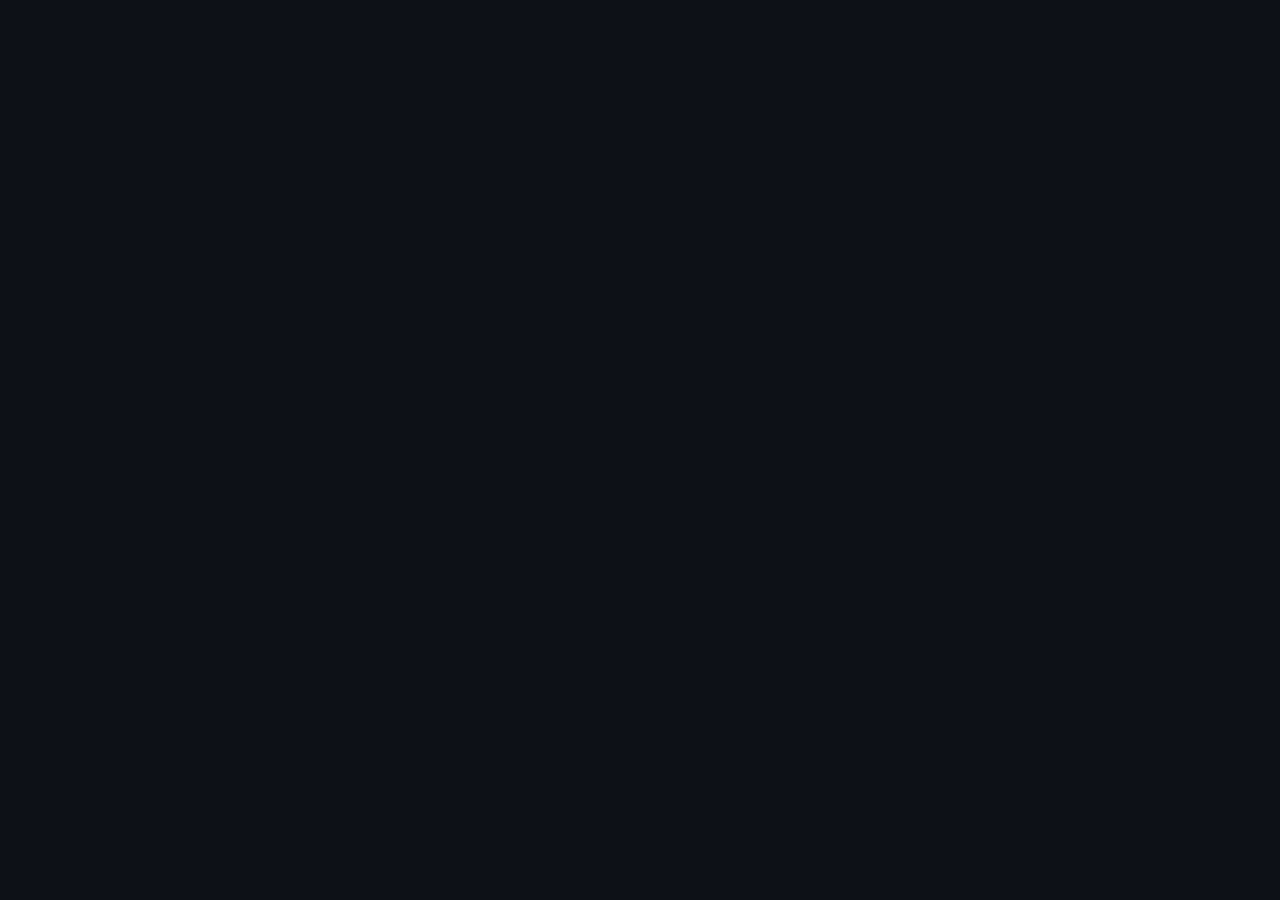
==== commit 0f91214a: "🚀 Major overhaul: Modular ES6 architecture, security hardening, full PWA support Breaking Changes: -" ====
--- a/index.html
+++ b/index.html
@@ -1,704 +1,758 @@
 <!DOCTYPE html>
-<html lang="uz"><head><meta charset="utf-8">
-<meta name="viewport" content="width=device-width,initial-scale=1,viewport-fit=cover">
-<meta name="theme-color" content="#05070f">
-<link rel="manifest" href="manifest.json">
-<link rel="apple-touch-icon" href="icon-192.png">
-<meta name="apple-mobile-web-app-capable" content="yes">
-<meta name="mobile-web-app-capable" content="yes">
-<title>Fittnis: fitnes va mashq kuzatuvchi ilova</title>
-<meta name="description" content="Fittnis: bepul fitnes ilova. Mashqlar, ovqat, suv, uyqu va qadamlarni kuzating, daraja oshiring, do’stlar bilan raqobatlashing. O’zbek tilida.">
-<meta name="keywords" content="fitnes, fitness, mashq, mashq kuzatuvchi, fitnes ilova, workout tracker, Fittnis">
-<meta name="robots" content="index,follow">
-<link rel="canonical" href="https://bot840484-sudo.github.io/Fittnis/">
-<meta property="og:type" content="website"><meta property="og:title" content="Fittnis: fitnes va mashq kuzatuvchi">
-<meta property="og:description" content="Mashq, ovqat, suv va qadamlarni kuzating, daraja oshiring. Bepul, o’zbek tilida.">
-<meta property="og:url" content="https://bot840484-sudo.github.io/Fittnis/"><meta property="og:image" content="https://bot840484-sudo.github.io/Fittnis/icon-512.png">
-<style>
-:root{--bg:#05070f;--cd:rgba(9,19,43,.88);--tx:#dbe9ff;--mu:#7d93b8;--ac:#3aa0ff;--ok:#5cffb0;--bd:#1b3f9c;--dg:#ff4d6d;color-scheme:dark}
-*{box-sizing:border-box}[hidden]{display:none!important}
-body{margin:0;font:16px/1.45 "Avenir Next","Segoe UI",system-ui,sans-serif;background:radial-gradient(ellipse at 50% -10%,#0d2a6b 0,var(--bg) 55%) fixed,var(--bg);color:var(--tx);padding:env(safe-area-inset-top) 0 calc(76px + env(safe-area-inset-bottom))}
-#v,#lg{max-width:520px;margin:0 auto;padding:12px 14px}
-h2{font-size:22px;font-weight:800;letter-spacing:.12em;text-transform:uppercase;margin:10px 0 12px;color:#fff;text-shadow:0 0 12px var(--ac)}
-.card{background:var(--cd);border:1px solid var(--bd);border-radius:6px;padding:14px;margin-bottom:12px;box-shadow:0 0 14px rgba(58,160,255,.22),inset 0 0 18px rgba(58,160,255,.07)}
-.card ul{margin:6px 0 0;padding-left:18px}
-input,select,button{font:inherit;color:var(--tx);border:1px solid var(--bd);background:var(--bg);border-radius:10px;padding:10px 12px;min-width:0}
-input,select{width:100%;margin:6px 0}
-input[type=checkbox]{width:22px;height:22px;margin:0 10px 0 0;accent-color:var(--ok)}
-button{background:var(--ac);color:#021024;border:0;font-weight:800;cursor:pointer;box-shadow:0 0 10px rgba(58,160,255,.55)}
-button.g{background:var(--bg);color:var(--tx);border:1px solid var(--bd)}
-button.w{width:100%;margin-top:6px}
-button.x{background:none;color:var(--mu);padding:4px 10px;font-size:20px}
-button:focus-visible,input:focus-visible,select:focus-visible{outline:2px solid var(--ac);outline-offset:2px}
-.f{display:flex;gap:8px;align-items:center}.f>*{flex:1}.f>button{flex:0 0 auto}
-.row{display:flex;align-items:center;padding:9px 0;border-bottom:1px solid var(--bd)}.row:last-child{border:0}
-.fl{flex:1}.tm{font-variant-numeric:tabular-nums;color:var(--mu);margin-right:10px}
-.mu{color:var(--mu);font-size:14px;margin:6px 0}
-.g2{display:grid;grid-template-columns:1fr 1fr;gap:12px}.g2 .card{margin:0}
-.big{font-size:44px;font-weight:800;letter-spacing:-.03em;line-height:1}
-.g2{margin-bottom:12px}
-nav{position:fixed;left:0;right:0;bottom:0;display:flex;background:var(--cd);border-top:1px solid var(--bd);padding:6px 4px calc(6px + env(safe-area-inset-bottom))}
-nav button{flex:1;background:none;color:var(--mu);font-size:11px;font-weight:600;padding:6px 0}
-nav button span{display:block;font-size:20px}nav button.on{color:var(--ac)}
-pre{white-space:pre-wrap;font:inherit;margin:8px 0 0}
-.big{text-shadow:0 0 14px var(--ac)}.sys .f{align-items:flex-end}
-.bar{height:10px;background:#0a1530;border:1px solid var(--bd);margin:10px 0 6px}.bar i{display:block;height:100%;background:linear-gradient(90deg,#1b5cff,#7fd0ff);box-shadow:0 0 10px var(--ac)}
-.cal{display:grid;grid-template-columns:repeat(7,1fr);gap:4px;margin-top:8px;text-align:center}.cal u{text-decoration:none;color:var(--mu);font-size:11px}.cal i{font-style:normal;padding:6px 0;border-radius:4px;background:#0a1530;font-size:13px}.cal i.on{background:var(--ac);color:#021024;font-weight:800;box-shadow:0 0 8px var(--ac)}.cal i.td{outline:1px solid var(--ok)}
-.bd{display:grid;grid-template-columns:repeat(4,1fr);gap:8px;margin-top:8px;text-align:center;font-size:11px}.bd span{display:block;font-size:26px}.bd .off{opacity:.25;filter:grayscale(1)}
-.g3{display:grid;grid-template-columns:repeat(3,1fr);gap:8px;margin-top:10px;text-align:center}.g3 b{display:block;font-size:22px}summary{cursor:pointer}details p{margin:10px 0 0}
-.ch{display:flex;flex-wrap:wrap;gap:6px;margin-top:8px}.ch button{padding:6px 10px;font-size:13px}.st{background:#0a1530;border:1px solid var(--bd);border-radius:4px;padding:4px 8px;margin:4px 4px 0 0;font-size:13px;cursor:pointer}
-.mb{display:flex;align-items:center;gap:8px;margin-top:8px;font-size:13px}.mb span{width:70px}.mb i{display:block;height:10px;background:linear-gradient(90deg,#1b5cff,#7fd0ff);box-shadow:0 0 8px var(--ac)}.mb b{margin-left:auto}
-.wr{display:flex;align-items:center;gap:14px}.pb{height:10px;background:#0a1530;border:1px solid var(--bd);margin:8px 0}.pb i{display:block;height:100%;background:linear-gradient(90deg,#1b5cff,#7fd0ff)}.ph{display:grid;grid-template-columns:1fr 1fr;gap:8px;margin-top:8px}.ph img{width:100%;border-radius:6px;border:1px solid var(--bd)}
-nav button{font-size:10px}
-.lk{padding:6px 10px;border:1px solid var(--bd);border-radius:6px;color:var(--ac);text-decoration:none;font-size:13px;display:inline-block;margin:6px 6px 0 0}
-.toast{position:fixed;left:50%;top:30%;transform:translateX(-50%);z-index:9;background:#050a1c;border:2px solid var(--ac);padding:18px 22px;font-weight:800;letter-spacing:.1em;text-align:center;box-shadow:0 0 30px var(--ac);color:#fff}
-nav{box-shadow:0 -0 18px rgba(58,160,255,.25)}
-nav{overflow-x:auto}nav button{flex:0 0 auto;min-width:62px;padding:6px 4px}
-.mpbox{height:320px;border-radius:8px;border:1px solid var(--bd);margin:8px 0;overflow:hidden;position:relative;z-index:0}.mpbox .leaflet-tile{filter:invert(1) hue-rotate(180deg) brightness(.9) contrast(.9)}
-.exi{width:100%;border-radius:8px;border:1px solid var(--bd);margin:8px 0}
-</style></head><body>
-<div id="lg"><div class="card"><div class="mu">Tizimga xush kelibsiz, Ovchi</div><h2>[ TIZIM ]</h2><p class="mu">Fittnis: bepul fitnes ilova. Mashq, ovqat, suv, uyqu va qadamlarni kuzating, daraja oshiring va do’stlar bilan raqobatlashing.</p>
-<input id="un" placeholder="Ism (yoki email)" autocomplete="username" autocapitalize="none">
-<input id="pw" type="password" placeholder="Parol" autocomplete="current-password">
-<label class="mu" style="display:flex;align-items:center;margin:8px 0"><input type="checkbox" id="rm" style="margin:0 8px 0 0">Meni eslab qol</label><select id="lgl" onchange="setLang(this.value)" style="margin:0 0 8px"><option value="uz">O‘zbekcha</option><option value="ru">Русский</option><option value="en">English</option></select><div class="f"><button onclick="auth(0)">Kirish</button><button class="g" onclick="auth(1)">Ro’yxatdan o’tish</button></div>
-<p id="em" class="mu">Birinchi marta bo’lsangiz, ism va parol yozib “Ro’yxatdan o’tish”ni bosing.</p></div></div>
-<main id="ap" hidden><div id="v"></div>
-<nav><button data-t="t" onclick="go('t')"><span>⚔️</span>Quest</button><button data-t="l" onclick="go('l')"><span>🏋️</span>Mashq</button><button data-t="r" onclick="go('r')"><span>🏃</span>Yugur</button><button data-t="j" onclick="go('j')"><span>🥊</span>Jang</button><button data-t="k" onclick="go('k')"><span>🤸</span>Kalis</button><button data-t="o" onclick="go('o')"><span>🚴</span>Sport</button><button data-t="p" onclick="go('p')"><span>📈</span>Progress</button><button data-t="a" onclick="go('a')"><span>📜</span>Reja</button><button data-t="f" onclick="go('f')"><span>🍽️</span>Ovqat</button><button data-t="u" onclick="go('u')"><span>🎖️</span>Unvon</button><button data-t="x" onclick="go('x')"><span>🧍</span>Status</button><button data-t="s" onclick="go('s')"><span>⚙️</span>Sozlama</button></nav></main>
-<script>
-const $=s=>document.querySelector(s),D=(d=new Date())=>new Date(d-d.getTimezoneOffset()*6e4).toISOString().slice(0,10);
-const E=s=>String(s).replace(/[&<>"]/g,c=>({'&':'&amp;','<':'&lt;','>':'&gt;','"':'&quot;'}[c]));
-const LG=k=>{try{return JSON.parse(localStorage.getItem(k))}catch(e){return null}},S=(k,v)=>{try{localStorage.setItem(k,JSON.stringify(v))}catch(e){}};
-const id=()=>Math.random().toString(36).slice(2,9);
-let U=null,DB=null,tab='t';
-const save=()=>{chk();DB.c.ts=Date.now();S('mt_d_'+U,DB);push();const l=lvl();if(DB.c.lv&&l>DB.c.lv)toast('[ TIZIM ]\nDARAJA OSHDI!\nLV.'+l);if(DB.c.lv!==l){DB.c.lv=l;S('mt_d_'+U,DB)}};
-const msg=t=>{$('#em').textContent=t};
-const SB='https://vhvhufpddlqrlcxmbdmp.supabase.co',KEY='sb_publishable_UI7x4pxxHGu2lvDJWcaFhA_krp9yC2e';
-let SS=null,pT=null;
-const em=n=>n.includes('@')?n:[...n].map(c=>/[a-z0-9._-]/.test(c)?c:'x'+c.charCodeAt(0).toString(16)).join('')+'@fittnis.app';
-const ss=()=>{try{return JSON.parse(sessionStorage.getItem('mt_s')||localStorage.getItem('mt_s'))}catch(e){return null}};
-const ssv=(o,rem)=>{const j=JSON.stringify(o);sessionStorage.setItem('mt_s',j);if(rem||localStorage.getItem('mt_s'))localStorage.setItem('mt_s',j)};
-async function refresh(){try{const r=await fetch(SB+'/auth/v1/token?grant_type=refresh_token',{method:'POST',headers:{apikey:KEY,'content-type':'application/json'},body:JSON.stringify({refresh_token:SS.rt})});if(!r.ok)return false;const j=await r.json();SS.at=j.access_token;SS.rt=j.refresh_token;ssv(SS);return true}catch(e){return false}}
-async function api(path,o={},retry=1){const h={apikey:KEY,'content-type':'application/json',Authorization:'Bearer '+SS.at,...(o.h||{})};
- const r=await fetch(SB+path,{method:o.m||'GET',headers:h,body:o.b?JSON.stringify(o.b):undefined});
- if(r.status==401&&retry&&await refresh()){o.h={...(o.h||{}),Authorization:'Bearer '+SS.at};return api(path,o,0)}return r}
-function push(){clearTimeout(pT);pT=setTimeout(async()=>{if(!SS||!DB)return;try{await api('/rest/v1/user_data?on_conflict=user_id',{m:'POST',h:{Prefer:'resolution=merge-duplicates,return=minimal'},b:{user_id:SS.uid,data:{...DB,c:{...DB.c,key:''}},updated_at:new Date().toISOString()}});if(DB.c.jn)await api('/rest/v1/profiles?user_id=eq.'+SS.uid,{m:'PATCH',h:{Prefer:'return=minimal'},b:stp()})}catch(e){}},800)}
-async function auth(reg){
- const n=$('#un').value.trim().toLowerCase(),p=$('#pw').value;
- if(!n||p.length<6)return msg('Ism yozing, parol kamida 6 belgi bo’lsin.');
- msg('Kutib turing…');
- try{const r=await fetch(SB+(reg?'/auth/v1/signup':'/auth/v1/token?grant_type=password'),{method:'POST',headers:{apikey:KEY,'content-type':'application/json'},body:JSON.stringify({email:em(n),password:p})});
-  const j=await r.json();
-  if(!r.ok)return msg(reg?(/registered|exists/i.test(j.msg||j.message||'')?'Bu ism band.':(j.msg||j.error_description||'Ro’yxatdan o’tib bo’lmadi.')):'Ism yoki parol noto’g’ri.');
-  if(!j.access_token)return msg('Hisob yaratildi. Supabase’da “Confirm email” ni o’chiring, keyin Kirish ni bosing.');
-  SS={n,uid:j.user.id,at:j.access_token,rt:j.refresh_token};ssv(SS,$('#rm').checked);await start()}
- catch(x){msg('Internetga ulanib bo’lmadi.')}}
-async function start(){U=SS.n;const loc=LG('mt_d_'+U);let cl=null;
- try{const r=await api('/rest/v1/user_data?select=data&user_id=eq.'+SS.uid);if(r.ok){const j=await r.json();if(j[0]&&j[0].data&&j[0].data.l)cl=j[0].data}}catch(e){}
- DB=(cl&&(!loc||((cl.c&&cl.c.ts)||0)>=((loc.c&&loc.c.ts)||0)))?cl:(loc||{s:[],l:[],b:[],p:null,c:{goal:3}});
- DB.c=DB.c||{goal:3};DB.b=DB.b||[];DB.r=DB.r||[];DB.f=DB.f||{w:{},m:[]};DB.c.g=DB.c.g||{kcal:2200,prot:120,water:8};if(loc&&loc.c&&loc.c.key&&!DB.c.key)DB.c.key=loc.c.key;
- pen();$('#lg').hidden=true;$('#ap').hidden=false;msg('');go('t');push();autoSt()}
-function out(){sessionStorage.removeItem('mt_s');localStorage.removeItem('mt_s');SS=null;location.reload()}
-const V={k:vCal,o:vSport,j:vFight,u:vTitles,x:vStatus,t:vToday,l:vLog,r:vRun,p:vProg,a:vPlan,f:vFood,s:vSet};
-function go(t){tab=t||tab;$('#v').innerHTML=V[tab]();tl();if(tab=='t'&&window.loadFr)loadFr();document.querySelectorAll('nav button').forEach(b=>b.classList.toggle('on',b.dataset.t==tab));const on=document.querySelector('nav button.on');if(on&&on.scrollIntoView)on.scrollIntoView({inline:'center',block:'nearest'});if(tab=='r'&&(rSub=='map'||rSub=='gps'))mapInit()}
-const DN=['Yak','Dush','Sesh','Chor','Pay','Jum','Shan'];
-/* ---- Bugun ---- */
-function stats(){const s=strk();const w=new Date();w.setDate(w.getDate()-((w.getDay()+6)%7));const wk=Math.max(0,[...ad()].filter(x=>x>=D(w)).length);
- return`<div class="g2"><div class="card"><div class="big">${s}</div><span class="mu">kun ketma-ket</span></div><div class="card"><div class="big">${wk}/${DB.c.goal}</div><span class="mu">shu hafta</span></div></div>`}
-function xp(){return Math.max(0,xp0()+200*Object.keys(DB.c.bw||{}).length)}
-function xp0(){return Object.values((DB.f||{}).st||{}).reduce((s,n)=>s+Math.floor(n/1000)*5,0)+ DB.l.reduce((s,x)=>s+20+x.s*5,0)+(DB.r||[]).reduce((s,x)=>s+20+Math.floor(x.km*5),0)+Object.values(DB.c.fin||{}).reduce((s,o)=>s+(o.g?10+5*o.g:0)+(o.j?10+5*o.j:0)+(o.s?10+5*o.s:0)+(o.k?10+5*o.k:0),0)+Object.keys(DB.c.wc2||{}).length*75+DB.s.reduce((s,i)=>s+Object.values(i.d||{}).filter(Boolean).length*10,0)}
-function lvl(x=xp()){return Math.max(1,Math.min(100,Math.floor((1+Math.sqrt(1+.4*x))/2)))}
-const RK=l=>l>=100?'MONARX':l>=85?'S':l>=65?'A':l>=45?'B':l>=25?'C':l>=10?'D':'E';
-function toast(t){const e=document.createElement('div');e.className='toast';e.style.whiteSpace='pre-line';e.textContent=t;document.body.appendChild(e);navigator.vibrate&&navigator.vibrate([200,80,200]);setTimeout(()=>e.remove(),3200)}
-function hdr(){const x=xp(),l=lvl(x),a=10*(l-1)*l,b=10*l*(l+1),p=l>=100?100:Math.round((x-a)/(b-a)*100);
- return`<div class="card sys"><div class="f"><div><div class="mu">[ OVCHI: ${E(U)} ]${titleTag()}</div><div class="big">LV.${l}</div></div><div style="text-align:right"><div class="mu">RANK</div><div class="big" style="color:${RC[RK(l)]}">${RK(l)}</div></div></div><div class="bar"><i style="width:${p}%"></i></div><div class="mu">${x} XP · keyingi darajagacha ${l>=100?0:b-x} XP</div>${sts()}</div>`}
-const scl=x=>{const m=x.match(/^(.*?) — (\d+)×(.+)$/);if(!m)return x;const add=Math.min(3,Math.floor(lvl()/5));return m[1]+' — '+(+m[2]+add)+'×'+m[3]};
-const planDay=()=>{const p=DB.p&&DB.p.days.find(x=>x.wd==new Date().getDay());return p?{...p,ex:p.ex.map(scl)}:null};
-const dl=(x,d)=>DB.l.some(y=>y.d==d&&y.e==x.split(' — ')[0])||!!((DB.c.ck||{})[d]||{})['g:'+x.split(' — ')[0]];
-function todayTasks(){
- const c=CK(),ds=DB.c.jd||'boks',J=JG[ds],jn=J.t.filter(x=>c['j:'+ds+':'+x[0]]).length,
-  sd=DB.c.sd||'velo',S=SG[sd],sn=S.t.filter(x=>c['s:'+sd+':'+x[0]]).length,
-  K=Object.keys(CAL),cl=DB.c.cl||{},kn=K.filter(k=>c['c:'+k]).length;
- const ck=(on,fn,lbl)=>`<div class="row"><input type="checkbox" ${on?'checked':''} onchange="${fn}"><span class="fl">${lbl}</span></div>`;
- const fin=(k,fnName)=>finOf(k)?'<p class="mu">Bugungi mashg’ulot tugatilgan ✓</p>':`<button class="w" onclick="${fnName}()">Tugatish</button>`;
- return gymToday()+
- `<div class="card"><b>Jang: ${J.n}</b> <span class="mu">${jn}/${J.t.length}</span>`+J.t.map((x,i)=>ck(c['j:'+ds+':'+x[0]],`jTog(${i})`,`${x[0]} <span class="mu">${x[1]}</span>`)).join('')+fin('j','finJ')+`</div>`+
- `<div class="card"><b>Sport: ${S.n}</b> <span class="mu">${sn}/${S.t.length}</span>`+S.t.map((x,i)=>ck(c['s:'+sd+':'+x[0]],`sTog(${i})`,`${x[0]} <span class="mu">${x[1]}</span>`)).join('')+fin('s','finS')+`</div>`+
- `<div class="card"><b>Kalistenika</b> <span class="mu">${kn}/${K.length}</span>`+K.map(k=>{const i=Math.min(cl[k]||0,CAL[k].length-1);return ck(c['c:'+k],`calTog('${k}')`,`${k}: ${CAL[k][i][0]} <span class="mu">${CAL[k][i][1]}</span>`)}).join('')+fin('k','finC')+`</div>`}
-function vToday(){const d=D(),dn=DB.s.slice().sort((a,b)=>a.t.localeCompare(b.t)),pd=planDay();
- return`<h2>Kunlik quest</h2><p class="mu">${greet()}</p>`+hdr()+stats()+`${todayTasks()}${chCard()}${stepCard()}<div class="card"><b>Reyting</b><div id="fr"><p class="mu">Yuklanmoqda…</p></div></div>`+''+
- `<div class="card"><b>Kunlik tartib</b>`+(dn.length?dn.map(i=>`<div class="row"><input type="checkbox" ${i.d&&i.d[d]?'checked':''} onchange="tick('${i.id}')"><span class="tm">${i.t}</span><span class="fl">${E(i.n)}</span><button class="x" onclick="delS('${i.id}')" aria-label="O’chirish">×</button></div>`).join(''):'<p class="mu">Hali vazifa yo’q. Vaqt va nom kiritib qo’shing.</p>')+
- `<div class="f"><input type="time" id="st" value="07:00" style="max-width:120px"><input id="sn" placeholder="Nima qilasiz?"><button onclick="addS()">Qo’shish</button></div></div>`}
-function addS(){const n=$('#sn').value.trim();if(!n)return;DB.s.push({id:id(),t:$('#st').value||'07:00',n,d:{}});save();go()}
-function tick(i){const x=DB.s.find(y=>y.id==i),d=D();x.d=x.d||{};x.d[d]=!x.d[d];save()}
-function delS(i){DB.s=DB.s.filter(x=>x.id!=i);save();go()}
-/* ---- Mashq ---- */
-const EXG={"Ko’krak":"Shtanga yotib siqish|Qiya shtanga siqish|Gantel yotib siqish|Qiya gantel siqish|Gantel yoyish|Krossover|Otjimaniya|Brusyada otjimaniya|Pek-dek|Smit mashinada siqish|Past qiya shtanga siqish|Gantel pulover|Kabel krossover pastdan|Bir qo’llab kabel siqish|Diamond otjimaniya|Keng otjimaniya|Qiya otjimaniya|Rezina bilan siqish|Svend siqish|Ko’krak pressi mashinada",
-"Orqa":"Tortilish|Keng ushlab tortilish|Teskari ushlab tortilish|Yuqori blok tortish|Shtanga tortish|Gantel tortish|T-gril tortish|Pastki blok tortish|Rumin tortish|Klassik tortish (deadlift)|Giperekstenziya|Bir qo’llab gantel tortish|Meadows tortish|Kabel bilan tortish|Keng blok tortish yopiq|Pulover (orqa)|Rezina bilan tortish|Teskari tortilish|Mashinada tortish|Shtanga shrag|Good morning|Kobra|Supermen",
-"Oyoq":"Shtanga o’tirib-turish|Old o’tirib-turish|Oyoq pressi|Lunge|Bolgar split|Gakk-pritsedaniya|Oyoq yozish|Oyoq bukish|Glute ko’prik|Hip-thrust|Boldir ko’tarish|Pritsedaniya|Sumo tortish|Zinaga chiqish|Goblet o’tirib-turish|Smit o’tirib-turish|Qadam tashlab lunge|Teskari lunge|Zinaga qadam|Rumin tortish bir oyoqda|Oyoq abduksiyasi|Oyoq adduksiyasi|Devorga suyanib o’tirish|Pistolet|Kabel dumba tepish|Sumo o’tirib-turish|Boldir mashinada|Nordik bukish|Box jump|Sakrash",
-"Yelka":"Gantel yelka siqish|Shtanga yelka siqish|Arnold siqish|Yon ko’tarish|Old ko’tarish|Orqa delta|Yelka qisish (shrag)|Yuz tomon tortish|Pike otjimaniya|Gantel yelka siqish o’tirib|Smit yelka siqish|Kabel yon ko’tarish|Teskari pek-dek|Face pull|Landmine siqish|Rezina yon ko’tarish|Bir qo’llab gantel siqish|Handstand tayanch|Armiya siqish",
-"Qo’l":"Shtanga biceps|Gantel biceps|Bolg’a biceps|Kontsentratsiyali biceps|Skott skamyasi biceps|Triceps blok|Fransuz siqish|Triceps tayanch|Yaqin ushlab siqish|Rezina biceps|Rezina triceps|Ez-shtanga biceps|Kabel biceps|Rezina bolg’a|Incline gantel biceps|Spider biceps|Triceps arqon|Triceps gantel bosh orqasidan|Kickback|JM siqish|Brusyada tushish|Teskari ushlab biceps|Bilak yozish|Bilak bukish",
-"Qorin":"Plank|Yon plank|Qorin buklash|Oyoqni ko’tarish|Velosiped|Rus burilish|Alpinist|Osilib oyoq ko’tarish|Ab roller|Pastki qorin ko’tarish|Kabel buklash|Dragon flag|Yon buklash|Hollow tayanch|V-up|Mountain climber|Dead bug|Pallof siqish|Burilish blokda|Qorin bloki",
-"Kardio":"Yugurish|Yurish|Velosiped yo’lak|Arqon sakrash|Eshkak mashinasi|Elliptik|Suzish|Burpi|Zinapoya|Sprint|Kopcha yugurish|Kross|Aerobika|Tabata|Zumba|Sakrash jek|Boks sumkasi|Pogo sakrash|Yengil yugurish|HIIT"};
-const GR=Object.keys(EXG),ALL=[].concat(...GR.map(g=>EXG[g].split('|'))),gOf=e=>GR.find(g=>EXG[g].split('|').includes(e))||'Boshqa';
-let curEx='',selG=GR[0],curK='',curR='',tplEx=[];
-const e1=(k,r)=>k>0?Math.round(k*(1+r/30)):0;
-function lastSets(e){const ds=[...new Set(DB.l.filter(x=>x.e==e&&x.d<D()).map(x=>x.d))].sort(),d=ds[ds.length-1];return d?DB.l.filter(x=>x.e==e&&x.d==d):[]}
-function selE(e){curEx=e;const l=lastSets(e),x=l[l.length-1];curK=x?(x.k||''):'';curR=x?x.r:'';go()}
-function tplv(){const tl=DB.t||[],t=DB.l.filter(x=>x.d==D());
- return`<div class="card"><b>Shablonlar</b>`+tl.map((x,i)=>`<div class="row"><b class="fl">${E(x.n)}</b><button class="g" onclick="useT(${i})">Boshlash</button><button class="x" onclick="delT(${i})" aria-label="O’chirish">×</button></div>`).join('')+(t.length?`<button class="w g" onclick="saveT()">Bugungi mashqlardan shablon yaratish</button>`:'<p class="mu">Mashq yozgach, uni shablon qilib saqlang.</p>')+`</div>`}
-function saveT(){const n=prompt('Shablon nomi (masalan: Ko’krak kuni)');if(!n)return;const ex=[...new Set(DB.l.filter(x=>x.d==D()).map(x=>x.e))];DB.t=(DB.t||[]).concat({n:n.trim(),ex});save();go()}
-function delT(i){DB.t.splice(i,1);save();go()}
-function useT(i){tplEx=DB.t[i].ex;selE(tplEx[0]||'')}
-function vLog(){const d=D(),t=DB.l.filter(x=>x.d===d),by={},pd0=planDay();if(!tplEx.length&&pd0)tplEx=pd0.ex.map(x=>x.split(' — ')[0]).filter(x=>!/^Yurish/.test(x));t.forEach(x=>(by[x.e]=by[x.e]||[]).push(x));
- const ls=curEx?lastSets(curEx):[],tp=(LB.find(x=>x[0]==curEx)||[])[2];
- return`<h2>Mashq</h2>${deloadCard()}<div class="card"><b>Mashq tanlang</b>`+
- (tplEx.length?`<div class="ch">${tplEx.map(x=>`<button class="${x==curEx?'':'g'}" onclick="selE(this.dataset.e)" data-e="${E(x)}">${by[x]?'✓ ':''}${E(x)}</button>`).join('')}</div>`:'')+
- `<div class="ch">${GR.map(g=>`<button class="${g==selG?'':'g'}" onclick="selG=this.dataset.g;go()" data-g="${g}">${g}</button>`).join('')}</div>
- <div class="ch">${EXG[selG].split('|').map(x=>`<button class="g" onclick="selE(this.dataset.e)" data-e="${E(x)}">${E(x)}</button>`).join('')}</div></div>
- <div class="card"><datalist id="ex">${ALL.map(x=>`<option>${E(x)}</option>`).join('')}</datalist>
- <input id="le" list="ex" placeholder="Yoki o’zingiz yozing" value="${E(curEx)}" onchange="curEx=this.value.trim();go()">
- ${tp?`<p class="mu">${E(tp)}</p>`:''}${how()}${ls.length?`<p class="mu">O’tgan safar: ${ls.map(x=>(x.s>1?x.s+'×':'')+x.r+'×'+(x.k||'–')).join(', ')}${sug(ls)}</p>`:''}
- <div class="f"><input id="lk" type="number" inputmode="decimal" step=".5" placeholder="kg" value="${curK}"><input id="lr" type="number" inputmode="numeric" placeholder="Takror" value="${curR}"></div>
- <button class="w" onclick="addL()">Set ${(by[curEx]||[]).length+1} yozish</button></div>`+rep()+tplv()+
- `<div class="card"><b>Bugungi mashqlar</b>`+(Object.keys(by).length?Object.entries(by).map(([e,a])=>`<div style="margin-top:10px"><b>${E(e)}</b> <span class="mu">${gOf(e)}</span><div>${a.map((x,i)=>`<span class="st" onclick="editL('${x.id}')">${i+1}) ${x.s>1?x.s+'×':''}${x.r}${x.k?' × '+x.k:''}</span>`).join('')}</div></div>`).join(''):'<p class="mu">Bugun hali hech narsa yozilmagan.</p>')+`<p class="mu">Setni o’zgartirish yoki o’chirish uchun ustiga bosing.</p></div>
- ${wtimer()}${plates()}<div class="card"><b>Dam olish taymeri</b><div class="big" id="tmr">0:00</div><div class="f" style="margin-top:8px">${[30,60,90,120].map(s=>`<button class="${(DB.c.rt||60)==s?'':'g'}" onclick="rest(${s})">${s} s</button>`).join('')}<button class="g" onclick="stopRest()" aria-label="To’xtatish">■</button></div><p class="mu">Tanlangan vaqt (${DB.c.rt||60} s) set yozilganda avtomatik boshlanadi. Sozlamalardan o’chirish mumkin.</p></div>`}
-function addL(){const e=$('#le').value.trim(),r=+$('#lr').value,k=+$('#lk').value||0;if(!e||!r)return alert('Mashq nomi va takrorni kiriting.');curEx=e;curK=k||'';curR=r;const pm=Math.max(0,...DB.l.filter(x=>x.e==e).map(x=>x.k||0));DB.l.push({id:id(),d:D(),e,s:1,r,k});if(k>pm&&pm>0)toast('[ TIZIM ]\nYANGI REKORD!\n'+e+' '+k+' kg');save();go();if(DB.c.ar!==0)rest(DB.c.rt||60,1)}
-function editL(i){const x=DB.l.find(y=>y.id==i);if(!x)return;const v=prompt('Takror va kg (masalan: 10 60). Bo’sh qoldirsangiz, set o’chiriladi.',x.r+' '+(x.k||0));if(v===null)return;
- if(!v.trim()){if(!confirm('Setni o’chirasizmi?'))return;DB.l=DB.l.filter(y=>y.id!=i)}
- else{const a=v.replace(',','.').trim().split(/[\s×x*]+/).map(Number);if(!(a[0]>0)||a.some(n=>isNaN(n)||n<0))return alert('Masalan: 10 60');x.r=Math.round(a[0]);x.k=a[1]||0}
- save();go()}
-function mus(){const w=new Date();w.setDate(w.getDate()-6);const A=D(w),c={};DB.l.forEach(x=>{if(x.d>=A){const g=gOf(x.e);c[g]=(c[g]||0)+x.s}});const m=Math.max(1,...Object.values(c));
- return`<div class="card"><b>Mushak guruhlari (7 kun, set)</b>`+(Object.keys(c).length?Object.entries(c).sort((a,b)=>b[1]-a[1]).map(([g,n])=>`<div class="mb"><span>${g}</span><i style="width:${n/m*60}%"></i><b>${n}</b></div>`).join(''):'<p class="mu">Mashq yozsangiz, shu yerda chiqadi.</p>')+`</div>`}
-function rmc(){if(!curEx)return'';const m={};DB.l.filter(x=>x.e==curEx).forEach(x=>{m[x.d]=Math.max(m[x.d]||0,e1(x.k,x.r))});const p=Object.keys(m).sort().slice(-8).map(d=>({l:d.slice(5),v:m[d]})).filter(x=>x.v>0);
- return p.length>1?`<div class="card"><b>1RM: ${E(curEx)}</b>${chart(p,'line')}</div>`:''}
-let tI=null;
-function stopRest(){clearInterval(tI);const e=$('#tmr');if(e)e.textContent='0:00'}
-function rest(n,keep){clearInterval(tI);if(!keep){DB.c.rt=n;save()}
- const draw=()=>{const e=$('#tmr');if(!e||tab!='l')return false;e.textContent=Math.floor(n/60)+':'+String(n%60).padStart(2,'0');return true};
- if(!draw())return;
- tI=setInterval(()=>{n--;if(tab!='l'||!$('#tmr'))return clearInterval(tI);if(n<=0){clearInterval(tI);$('#tmr').textContent='Tayyor!';navigator.vibrate&&navigator.vibrate([300,100,300]);return}draw()},1000)}
-/* ---- Progress ---- */
-function chart(pts,type){if(!pts.length||(type=='line'&&pts.length<2))return'<p class="mu">Grafik uchun kamida 2 ta yozuv kerak.</p>';
- const W=320,H=130,m=Math.max(...pts.map(p=>p.v))||1,mn=type=='line'?Math.min(...pts.map(p=>p.v)):0,r=(m-mn)||1,n=pts.length,st=(W-40)/Math.max(n-(type=='line'?1:0),1);
- const x=i=>20+i*st,y=v=>H-22-(v-mn)/r*(H-44);let s=`<svg viewBox="0 0 ${W} ${H}" width="100%" role="img">`;
- if(type=='line')s+=`<polyline fill="none" stroke="var(--ac)" stroke-width="2.5" points="${pts.map((p,i)=>x(i)+','+y(p.v)).join(' ')}"/>`+pts.map((p,i)=>`<circle cx="${x(i)}" cy="${y(p.v)}" r="3.5" fill="var(--ac)"/><text x="${x(i)}" y="${y(p.v)-7}" font-size="9" text-anchor="middle" fill="var(--mu)">${p.v}</text>`).join('');
- else s+=pts.map((p,i)=>{const h=p.v/m*(H-44);return`<rect x="${x(i)}" y="${H-22-h}" width="${st*.7}" height="${h}" rx="3" fill="var(--ac)"/>`}).join('');
- return s+pts.map((p,i)=>`<text x="${x(i)+(type=='line'?0:st*.35)}" y="${H-6}" font-size="9" text-anchor="middle" fill="var(--mu)">${p.l}</text>`).join('')+'</svg>'}
-function wkv(){const o=[],t=new Date();t.setDate(t.getDate()-((t.getDay()+6)%7));for(let i=7;i>=0;i--){const a=new Date(t);a.setDate(a.getDate()-i*7);const b=new Date(a);b.setDate(b.getDate()+7);const A=D(a),Z=D(b);o.push({l:A.slice(5),v:DB.l.filter(x=>x.d>=A&&x.d<Z).reduce((s,x)=>s+x.s*x.r*(x.k||1),0)})}return o}
-const FD='Osh|550|15|65|25,Lag’mon|450|20|55|15,Somsa (1 dona)|330|10|28|20,Manti (5 dona)|400|18|40|17,Non (1 bo’lak)|130|4|26|1,Tuxum (1 dona)|75|6|0|5,Tovuq ko’krak (150 g)|250|46|0|6,Guruch (1 kosa)|200|4|44|1,Sho’rva|250|15|18|12,Grechka (1 kosa)|190|7|36|2,Kefir (1 stakan)|120|6|9|6,Tvorog (100 g)|120|17|3|5,Banan|105|1|27|0,Olma|80|0|21|0,Kabob (1 shish)|220|18|2|16,Choy shakarli|40|0|10|0'.split(',').map(x=>{const a=x.split('|');return{n:a[0],k:+a[1],p:+a[2],c:+a[3],y:+a[4]}});
-const mt=d=>DB.f.m.filter(x=>x.d==d),tot=a=>a.reduce((s,x)=>({k:s.k+x.k,p:s.p+x.p,c:s.c+x.c,y:s.y+x.y}),{k:0,p:0,c:0,y:0});
-function ring(n,m,t){const r=44,c=2*Math.PI*r,p=Math.min(1,n/m);return`<svg width="110" height="110" viewBox="0 0 110 110"><circle cx="55" cy="55" r="${r}" fill="none" stroke="#0a1530" stroke-width="10"/><circle cx="55" cy="55" r="${r}" fill="none" stroke="var(--ac)" stroke-width="10" stroke-linecap="round" stroke-dasharray="${c*p} ${c}" transform="rotate(-90 55 55)"/><text x="55" y="62" text-anchor="middle" font-size="${(t||'').length>6||(n+'/'+m).length>7?16:22}" font-weight="800" fill="currentColor">${t||n+'/'+m}</text></svg>`}
-function vFood(){const d=D(),g=DB.c.g,w=DB.f.w[d]||0,a=mt(d),t=tot(a),rec=[],sn=new Set();
- for(let i=DB.f.m.length-1;i>=0&&rec.length<5;i--){const x=DB.f.m[i];if(!sn.has(x.n)){sn.add(x.n);rec.push(x)}}
- const wk=[];for(let i=6;i>=0;i--){const q=new Date();q.setDate(q.getDate()-i);const k=D(q);wk.push({l:k.slice(5),v:tot(mt(k)).k})}
- return`<h2>Ovqat va suv</h2><div class="card"><b>Suv</b><div class="wr">${ring(w,g.water)}<div style="flex:1"><button class="w" onclick="wat(1)">+ 1 stakan</button><button class="w g" onclick="wat(-1)">− 1</button></div></div></div>
- <div class="card"><b>Bugun: ${t.k} / ${g.kcal} kkal</b><div class="pb"><i style="width:${Math.min(100,t.k/g.kcal*100)}%"></i></div>
- <p class="mu">Oqsil ${Math.round(t.p)} / ${g.prot} g · uglevod ${Math.round(t.c)} g · yog’ ${Math.round(t.y)} g</p>
- <div class="ch">${FD.map((x,i)=>`<button class="g" onclick="addF(${i})">${E(x.n)}</button>`).join('')}</div>
- ${rec.length?`<p class="mu">Oxirgi yeganlar</p><div class="ch">${rec.map(x=>`<button class="g" onclick="addR('${x.id}')">↻ ${E(x.n)}</button>`).join('')}</div>`:''}
- <p class="mu">Qiymatlar bir porsiya uchun taxminiy.</p><input id="fph" type="file" accept="image/*" hidden onchange="foodPhoto(this)"><button class="w" onclick="$('#fph').click()">📷 Rasm bilan qo’shish (AI)</button><p id="fs" class="mu"></p>
- <input id="fn" placeholder="Boshqa taom nomi"><div class="f"><input id="fk" type="number" inputmode="numeric" placeholder="kkal"><input id="fp" type="number" inputmode="decimal" placeholder="oqsil g"></div><button class="w" onclick="addC()">Qo’shish</button></div>
- <div class="card"><b>Bugungi taomlar</b>`+(a.length?a.map(x=>`<div class="row"><span class="fl">${E(x.n)}${x.ai?' <span class="mu">(AI, taxminiy)</span>':''}</span><span>${x.k} kkal</span><button class="x" onclick="delF('${x.id}')" aria-label="O’chirish">×</button></div>`).join(''):'<p class="mu">Hali taom yozilmagan.</p>')+`</div>
- ${slmo()}<div class="card"><b>Haftalik kaloriya</b>${chart(wk,'bar')}</div>
- <div class="card"><details><summary><b>Maqsadlar</b></summary><div class="f"><input id="gk" type="number" inputmode="numeric" placeholder="kkal" value="${g.kcal}"><input id="gp" type="number" inputmode="numeric" placeholder="oqsil g" value="${g.prot}"><input id="gw" type="number" inputmode="numeric" placeholder="stakan" value="${g.water}"></div>
- <button class="w" onclick="setG()">Saqlash</button><select id="sx"><option value="m">Erkak</option><option value="f">Ayol</option></select><button class="w g" onclick="calcG()">Reja ma’lumotlaridan taxminiy hisoblash</button><p class="mu">Hisob faqat yo’l-yo’riq. Aniq me’yor uchun shifokor yoki dietologga murojaat qiling.</p></details></div>`}
-function foodPhoto(i){const f=i.files[0];i.value='';if(!f)return;if(!DB.c.key)return alert('Avval Sozlamalarda AI kalitini kiriting.');
- const s=$('#fs');s.textContent='Rasm tahlil qilinmoqda…';const im=new Image();
- im.onload=async()=>{const c=document.createElement('canvas'),k=Math.min(1,900/Math.max(im.width,im.height));c.width=im.width*k;c.height=im.height*k;c.getContext('2d').drawImage(im,0,0,c.width,c.height);URL.revokeObjectURL(im.src);
-  const b=c.toDataURL('image/jpeg',.7).split(',')[1];
-  try{const t=await llm('Bu rasmdagi taomni aniqla va rasmda ko’ringan porsiya uchun taxminiy qiymatlarni hisobla. Faqat JSON qaytar: {"items":[{"n":"taom nomi o’zbek tilida","k":kkal,"p":oqsil g,"c":uglevod g,"y":yog’ g}]}. Rasmda taom bo’lmasa {"items":[]} qaytar. Har bir alohida taom uchun bitta element, raqamlar butun son.',1,b);
-   const j=JSON.parse(t.slice(t.indexOf('{'),t.lastIndexOf('}')+1)),a=(j.items||[]).filter(x=>x&&x.n&&+x.k>0&&+x.k<5000);
-   if(!a.length){s.textContent='Rasmda taom topilmadi.';return}
-   a.forEach(x=>DB.f.m.push({id:id(),d:D(),n:String(x.n).slice(0,40),k:Math.round(+x.k),p:Math.round(+x.p)||0,c:Math.round(+x.c)||0,y:Math.round(+x.y)||0,ai:1}));
-   save();go();toast('[ TIZIM ]\nQo’shildi: '+a.map(x=>x.n).join(', ').slice(0,60)+'\nTaxminiy qiymat')}
-  catch(e){s.textContent='Xato: '+e.message}};
- im.onerror=()=>{s.textContent='Rasmni ochib bo’lmadi.'};im.src=URL.createObjectURL(f)}
-function wat(n){const d=D();DB.f.w[d]=Math.max(0,(DB.f.w[d]||0)+n);save();go()}
-function addF(i){DB.f.m.push({id:id(),d:D(),...FD[i]});save();go()}
-function addR(i){const x=DB.f.m.find(y=>y.id==i);DB.f.m.push({...x,id:id(),d:D()});save();go()}
-function addC(){const n=$('#fn').value.trim(),k=+$('#fk').value;if(!n||!k)return alert('Taom nomi va kkal kiriting.');DB.f.m.push({id:id(),d:D(),n,k,p:+$('#fp').value||0,c:0,y:0});save();go()}
-function delF(i){DB.f.m=DB.f.m.filter(x=>x.id!=i);save();go()}
-function setG(){DB.c.gm=1;DB.c.g={kcal:+$('#gk').value||2200,prot:+$('#gp').value||120,water:+$('#gw').value||8};save();go()}
-function calcG(){const P=DB.c.prof;if(!P)return alert('Avval “Reja” bo’limida yosh, bo’y va vazningizni kiriting.');if(P.a<18)return alert('18 yoshgacha maqsadni shifokor yoki murabbiy bilan belgilang.');
- DB.c.prof.sx=$('#sx').value;autoG(1);save();go()}
-function autoG(f){const P=DB.c.prof;if(!P||P.a<18||(DB.c.gm&&!f))return;const m=(P.sx||'m')=='m',b=10*P.w+6.25*P.h-5*P.a+(m?5:-161);let k=b*1.5*({lose:.85,mass:1.1}[P.g]||1);k=Math.max(k,m?1600:1300);DB.c.g={kcal:Math.round(k/50)*50,prot:Math.round(P.w*(P.g=='fit'?1.4:1.8)/5)*5,water:DB.c.g.water};if(f)DB.c.gm=0}
-function wsum(){const mon=new Date();mon.setDate(mon.getDate()-((mon.getDay()+6)%7));
- const st=n=>{const a=new Date(mon);a.setDate(a.getDate()-7*n);const b=new Date(a);b.setDate(b.getDate()+7);const A=D(a),B=D(b),l=DB.l.filter(x=>x.d>=A&&x.d<B);return{days:[...ad()].filter(x=>x>=A&&x<B).length,vol:l.reduce((s,x)=>s+x.s*x.r*(x.k||1),0),sets:l.reduce((s,x)=>s+x.s,0)}};
- const a=st(1),b=st(2),g=DB.c.goal,w=new Date();w.setDate(w.getDate()-6);const W=D(w),miss=GR.filter(x=>x!='Kardio'&&!DB.l.some(y=>y.d>=W&&gOf(y.e)==x));let t;
- if(a.days>=g&&b.days>=g)t='Ikki hafta ketma-ket maqsadni bajardingiz. Yuklamani oshiring: har mashqqa +1 set yoki +2.5 kg.';
- else if(a.days>=g)t='O’tgan hafta maqsad bajarildi. Ritmni saqlang, bu hafta og’irlikni 2.5 kg oshirib ko’ring.';
- else if(a.days==0)t='O’tgan hafta mashq yozilmagan. Bu hafta yengil boshlang: haftada 2 kun yetarli.';
- else t='O’tgan hafta '+a.days+'/'+g+' kun. Maqsadni to’liq bajarish uchun uni '+Math.max(2,a.days)+' kunga tushirib ko’ring.';
- return`<div class="card"><b>Haftalik xulosa</b><p>${t}</p><p class="mu">Hajm: o’tgan hafta ${a.vol}, undan oldin ${b.vol} · ${a.sets} set</p>${miss.length&&DB.l.length?`<p class="mu">Oxirgi 7 kunda e’tibor berilmagan: ${miss.join(', ')}</p>`:''}</div>`}
-const PK=()=>'mt_ph_'+U,PH=()=>LG(PK())||[];
-function ph(){const a=PH(),f=a[0],l=a[a.length-1];
- return`<div class="card"><b>Tana rasmi</b><p class="mu">Rasmlar faqat shu telefonda saqlanadi.</p>`+(a.length>1?`<div class="ph"><div><div class="mu">Oldin · ${f.d}</div><img src="${f.i}" alt=""></div><div><div class="mu">Hozir · ${l.d}</div><img src="${l.i}" alt=""></div></div>`:a.length?`<img src="${f.i}" style="width:50%" alt="">`:'')+`<input id="pf" type="file" accept="image/*" hidden onchange="addP(this)"><button class="w g" onclick="$('#pf').click()">Rasm qo’shish</button>`+(a.length?`<button class="w g" onclick="delP()">Oxirgi rasmni o’chirish</button>`:'')+`</div>`}
-function addP(i){const f=i.files[0];if(!f)return;const im=new Image();im.onload=()=>{const c=document.createElement('canvas'),k=Math.min(1,480/Math.max(im.width,im.height));c.width=im.width*k;c.height=im.height*k;c.getContext('2d').drawImage(im,0,0,c.width,c.height);const a=PH();a.push({d:D(),i:c.toDataURL('image/jpeg',.6)});while(a.length>12)a.splice(1,1);S(PK(),a);URL.revokeObjectURL(im.src);go()};im.src=URL.createObjectURL(f)}
-function delP(){const a=PH();a.pop();S(PK(),a);go()}
-const QT=['Bugungi mashq ertangi sizning minnatdorchiligingiz.','Kichik qadamlar ham yo’lni qisqartiradi.','Qiyin kun ham mashq kuni bo’la oladi.','Natija odatdan keladi, kayfiyatdan emas.','Bir set ko’proq, bir kun yaqinroq.','Eng qiyin qadam, eshikdan chiqish.','Kuchli bo’lish: tanlov va takror.','Bugun o’zingizdan kechagidan yaxshiroq bo’ling.'];
-function greet(){const h=new Date().getHours();return(h<12?'Xayrli tong':h<18?'Xayrli kun':'Xayrli kech')+', Ovchi. '+QT[new Date().getDate()%QT.length]}
-function autoSt(){if(DB.c.as===0||stOn||!window.DeviceMotionEvent||DeviceMotionEvent.requestPermission)return;addEventListener('devicemotion',stepMotion);stOn=true}
-const sg=()=>DB.c.sg||8000,stT=()=>(DB.f.st||{})[D()]||0;
-let stOn=false,stL=0,stF=0,stC=0,wl=null;
-function stepMotion(e){const a=e.accelerationIncludingGravity;if(!a)return;const m=Math.sqrt(a.x*a.x+a.y*a.y+a.z*a.z);stF=stF*.8+m*.2;const t=Date.now();
- if(m-stF>2.2&&t-stL>350){stL=t;DB.f.st=DB.f.st||{};DB.f.st[D()]=stT()+1;if(++stC%10==0){save();if(tab=='t')go()}}}
-async function stTog(){if(stOn){removeEventListener('devicemotion',stepMotion);stOn=false;if(wl){wl.release();wl=null}save();return go()}
- try{if(window.DeviceMotionEvent&&DeviceMotionEvent.requestPermission&&await DeviceMotionEvent.requestPermission()!='granted')return alert('Ruxsat berilmadi.')}catch(e){}
- if(!window.DeviceMotionEvent)return alert('Bu qurilmada harakat sensori yo’q.');addEventListener('devicemotion',stepMotion);stOn=true;try{wl=await navigator.wakeLock.request('screen')}catch(e){}go()}
-function stMan(){const v=prompt('Bugungi qadamlar soni (masalan, telefondagi salomatlik ilovasidan)',stT());if(v===null)return;DB.f.st=DB.f.st||{};DB.f.st[D()]=Math.max(0,Math.min(100000,+v||0));save();go()}
-function stepCard(){const n=stT(),g=sg(),wk=[];for(let i=6;i>=0;i--){const q=new Date();q.setDate(q.getDate()-i);const k=D(q);wk.push({l:k.slice(5),v:(DB.f.st||{})[k]||0})}
- return`<div class="card"><b>Qadamlar</b><div class="wr">${ring(Math.min(n,g),g,String(n))}<div style="flex:1"><p class="mu" style="margin:0">Maqsad ${g} · ${(n*.00075).toFixed(2)} km · ~${Math.round(n*.04)} kkal</p><button class="w" onclick="stTog()">${stOn?'To’xtatish':'Sanashni boshlash'}</button><button class="w g" onclick="stMan()">Qo’lda kiritish</button></div></div><p class="mu">Sanash faqat ilova ochiq va ekran yoniq bo’lganda ishlaydi, natija taxminiy.</p>${wk.some(x=>x.v)?chart(wk,'bar'):''}</div>`}
-function wtimer(){const s=DB.c.ws,m=s?Math.floor((Date.now()-s)/6e4):0,td=(DB.f.dur||{})[D()]||0;
- return`<div class="card"><b>Mashg’ulot vaqti</b><p class="mu">Bugun: ${td} daq${s?' · hozir '+m+' daq ketdi':''}</p><button class="w" onclick="wTog()">${s?'Tugatish':'Mashg’ulotni boshlash'}</button></div>`}
-function wTog(){if(DB.c.ws){const m=Math.max(1,Math.round((Date.now()-DB.c.ws)/6e4));DB.f.dur=DB.f.dur||{};DB.f.dur[D()]=(DB.f.dur[D()]||0)+m;DB.c.ws=0;toast('[ TIZIM ]\nMashg’ulot tugadi\n'+m+' daqiqa')}else DB.c.ws=Date.now();save();go()}
-function plates(){return`<div class="card"><b>Disk va isinish</b><input id="pt" type="number" inputmode="decimal" placeholder="Maqsad og’irlik, kg" oninput="plc()"><p class="mu" id="po">Shtanga 20 kg deb olindi.</p></div>`}
-function plc(){const t=+$('#pt').value,o=$('#po');if(!t||t<20){o.textContent='Shtanga 20 kg deb olindi.';return}let q=(t-20)/2;const out=[];[25,20,15,10,5,2.5,1.25].forEach(p=>{const n=Math.floor(q/p+1e-9);if(n){out.push(n+'×'+p);q-=n*p}});
- o.textContent='Har tomonga: '+(out.join(' + ')||'disk kerak emas')+(q>.01?' (qoldiq '+q.toFixed(2)+' kg)':'')+'. Isinish (kg × takror): '+[.4,.6,.8].map((f,i)=>Math.round(t*f/2.5)*2.5+' × '+[10,5,3][i]).join(', ')+'.'}
-function slmo(){const d=D(),h=(DB.f.sl||{})[d]||0,m=(DB.f.mo||{})[d]||0,wk=[];for(let i=6;i>=0;i--){const q=new Date();q.setDate(q.getDate()-i);const k=D(q);wk.push({l:k.slice(5),v:(DB.f.sl||{})[k]||0})}
- return`<div class="card"><b>Uyqu (soat)</b><div class="pb"><i style="width:${Math.min(100,h/8*100)}%"></i></div><div class="f"><button class="g" onclick="slp(-.5)">− 0.5</button><b style="text-align:center">${h}</b><button onclick="slp(.5)">+ 0.5</button></div>${wk.some(x=>x.v)?chart(wk,'bar'):''}</div><div class="card"><b>Bugungi kayfiyat</b><div class="f" style="margin-top:8px">${['😞','😕','😐','🙂','😄'].map((e,i)=>`<button class="${m==i+1?'':'g'}" onclick="mood(${i+1})">${e}</button>`).join('')}</div></div>`}
-function slp(n){DB.f.sl=DB.f.sl||{};DB.f.sl[D()]=Math.max(0,Math.min(14,(DB.f.sl[D()]||0)+n));save();go()}
-function mood(n){DB.f.mo=DB.f.mo||{};DB.f.mo[D()]=n;save();go()}
-function csv(){const a=document.createElement('a');a.href=URL.createObjectURL(new Blob(['sana,mashq,set,takror,kg\n'+DB.l.map(x=>[x.d,'"'+x.e.replace(/"/g,'""')+'"',x.s,x.r,x.k||0].join(',')).join('\n')],{type:'text/csv'}));a.download='mashqlar.csv';a.click()}
-const EN=Object.fromEntries('Shtanga yotib siqish=barbell bench press;Qiya shtanga siqish=incline barbell bench press;Gantel yotib siqish=dumbbell bench press;Qiya gantel siqish=incline dumbbell press;Gantel yoyish=dumbbell fly;Krossover=cable crossover;Otjimaniya=push up;Brusyada otjimaniya=chest dips;Tortilish=pull up;Keng ushlab tortilish=wide grip pull up;Teskari ushlab tortilish=chin up;Yuqori blok tortish=lat pulldown;Shtanga tortish=barbell row;Gantel tortish=dumbbell row;T-gril tortish=t-bar row;Pastki blok tortish=seated cable row;Rumin tortish=romanian deadlift;Klassik tortish (deadlift)=deadlift;Giperekstenziya=back extension;Supermen=superman exercise;Shtanga o’tirib-turish=barbell squat;Old o’tirib-turish=front squat;Oyoq pressi=leg press;Lunge=lunge;Bolgar split=bulgarian split squat;Gakk-pritsedaniya=hack squat;Oyoq yozish=leg extension;Oyoq bukish=leg curl;Glute ko’prik=glute bridge;Hip-thrust=hip thrust;Boldir ko’tarish=calf raise;Pritsedaniya=bodyweight squat;Sumo tortish=sumo deadlift;Gantel yelka siqish=dumbbell shoulder press;Shtanga yelka siqish=overhead press;Arnold siqish=arnold press;Yon ko’tarish=lateral raise;Old ko’tarish=front raise;Orqa delta=rear delt fly;Yelka qisish (shrag)=shrug;Yuz tomon tortish=upright row;Shtanga biceps=barbell curl;Gantel biceps=dumbbell curl;Bolg’a biceps=hammer curl;Triceps blok=triceps pushdown;Fransuz siqish=skull crusher;Plank=plank;Qorin buklash=crunch;Oyoqni ko’tarish=leg raise;Velosiped=bicycle crunch;Rus burilish=russian twist;Alpinist=mountain climber;Burpi=burpee;Arqon sakrash=jump rope;Yugurish=running form;Eshkak mashinasi=rowing machine;Face pull=face pull;Goblet o’tirib-turish=goblet squat;Pistolet=pistol squat;Dead bug=dead bug'.split(';').map(x=>x.split('=')));
-const CUE={"Ko’krak":"Kurakni yig’ib, ko’krakni oching. Pastga sekin tushing, yuqoriga kuch bilan itaring.","Orqa":"Yelkani quloqdan uzoqlashtiring, tirsak bilan torting. Belni egmang, tebranmang.","Oyoq":"Tizza oyoq uchi tomonga, tovon yerda. Bel tekis, chuqurlikni nazorat qiling.","Yelka":"Qorinni tarang tuting, belni egmang. Og’irlikni nazorat bilan ko’taring va tushiring.","Qo’l":"Tirsakni tanaga yaqin tuting, tebranmasdan bajaring. Pastga sekin tushiring.","Qorin":"Belni yerdan uzmang, nafasni ushlamang. Tezlikka emas, nazoratga e’tibor bering.","Kardio":"Yengil boshlang, nafasni tekis tuting. Og’riq bo’lsa darhol to’xtang."};
-function how(){if(!curEx)return'';const g=gOf(curEx),s=slug(curEx),gs='g-'+slug(g);
- return`<div class="mdia"><img class="exi" src="img/${s}.jpg" alt="${E(curEx)}" onerror="if(!this.dataset.f){this.dataset.f=1;this.src='img/${gs}.jpg'}else this.remove()"><video class="exi" src="video/${s}.mp4" controls playsinline preload="metadata" onerror="this.remove()"></video></div><div class="wr" style="margin:10px 0">${body(g)}<div style="flex:1"><b>${g}</b>${g=='Orqa'?' <span class="mu">(orqa tomon)</span>':''}<p class="mu" style="margin:4px 0">${E(CUE[g]||'Texnikani yengil og’irlikda o’rganing.')}</p></div></div>`}
-function strk(){const ds=ad();let s=0,c=new Date();if(!ds.has(D(c)))c.setDate(c.getDate()-1);while(ds.has(D(c))){s++;c.setDate(c.getDate()-1)}return s}
-function badges(){const st=DB.l.reduce((s,x)=>s+x.s,0),s=Math.max(strk(),DB.c.best||0),l=lvl();return[['🔥','Birinchi mashq',DB.l.length>=1],['⚡','3 kun ketma-ket',s>=3],['🛡️','7 kun ketma-ket',s>=7],['💯','100 set',st>=100],['🏆','Birinchi rekord',DB.l.some(x=>x.k>0)],['⚔️','LV.10',l>=10],['👑','LV.25',l>=25],['👟','10 000 qadam',Object.values(DB.f.st||{}).some(n=>n>=10000)],['💧','Suv maqsadi',Object.values(DB.f.w||{}).some(n=>n>=DB.c.g.water)],['🐉','Boss yengildi',Object.keys(DB.c.bw||{}).length>0],['🏃','5 km yugurish',(DB.r||[]).some(x=>x.km>=5)],['🏅','10 km yugurish',(DB.r||[]).some(x=>x.km>=10)]]}
-function chk(){DB.c.best=Math.max(DB.c.best||0,strk());const w=new Date();w.setDate(w.getDate()-((w.getDay()+6)%7));const k=D(w);DB.c.bw=DB.c.bw||{};
- const wk=[...ad()].filter(x=>x>=k).length;
- if(DB.c.goal&&wk>=DB.c.goal&&!DB.c.bw[k]){DB.c.bw[k]=1;toast('[ TIZIM ]\nBOSS YENGILDI!\n+200 XP')}
- const n=badges().filter(b=>b[2]).length;if(DB.c.ac!=null&&n>DB.c.ac)toast('[ TIZIM ]\nYANGI NISHON!');DB.c.ac=n;const tn=titles().filter(x=>x.ok).length;if(DB.c.tc!=null&&tn>DB.c.tc)toast('[ TIZIM ]\nYANGI UNVON!');DB.c.tc=tn;{const c=chCur(),k=wkStart();DB.c.wc2=DB.c.wc2||{};if(chProg()[c[1]]>=c[2]&&!DB.c.wc2[k]){DB.c.wc2[k]=1;toast('[ TIZIM ]\nCHELLENJ BAJARILDI!\n+75 XP')}}}
-function pen(){}
-function sts(){const v=DB.l.reduce((s,x)=>s+x.s*x.r*(x.k||1),0),st=DB.l.reduce((s,x)=>s+x.s,0),dn=DB.s.reduce((s,i)=>s+Object.values(i.d||{}).filter(Boolean).length,0);
- return`<div class="g3"><div><b>${10+Math.floor(v/500)}</b><span class="mu">KUCH</span></div><div><b>${10+st}</b><span class="mu">CHIDAMLILIK</span></div><div><b>${10+strk()*3+dn}</b><span class="mu">CHAQQONLIK</span></div></div>`}
-function cal(){const n=new Date(),y=n.getFullYear(),m=n.getMonth(),f=(new Date(y,m,1).getDay()+6)%7,dm=new Date(y,m+1,0).getDate(),ds=ad();let h='';for(let i=0;i<f;i++)h+='<i></i>';
- for(let d=1;d<=dm;d++){const k=D(new Date(y,m,d));h+=`<i class="${ds.has(k)?'on':''}${k==D()?' td':''}">${d}</i>`}
- return`<div class="card"><b>${['Yanvar','Fevral','Mart','Aprel','May','Iyun','Iyul','Avgust','Sentabr','Oktabr','Noyabr','Dekabr'][m]}</b><div class="cal">${'DuSeChPaJuShYa'.match(/../g).map(x=>`<u>${x}</u>`).join('')}${h}</div></div>`}
-function bdg(){return`<div class="card"><b>Nishonlar</b><div class="bd">${badges().map(b=>`<div class="${b[2]?'':'off'}"><span>${b[0]}</span>${b[1]}</div>`).join('')}</div></div>`}
-function hist(){const ds=[...new Set(DB.l.map(x=>x.d))].sort().reverse().slice(0,14);if(!ds.length)return'';
- return`<div class="card"><details><summary><b>Mashq tarixi</b> <span class="mu">(oxirgi ${ds.length} kun)</span></summary>${ds.map(d=>{const by={};DB.l.filter(x=>x.d==d).forEach(x=>(by[x.e]=by[x.e]||[]).push(x));const du=(DB.f.dur||{})[d];
-  return`<p><b>${d}</b>${du?' <span class="mu">· '+du+' daq</span>':''}<br>${Object.entries(by).map(([e,a])=>`<span class="mu">${E(e)}: ${a.map(x=>x.r+(x.k?'×'+x.k:'')).join(', ')}</span>`).join('<br>')}</p>`}).join('')}</details></div>`}
-function rep(){const u=[],s=new Set();for(let i=DB.l.length-1;i>=0&&u.length<4;i--){const x=DB.l[i];if(!s.has(x.e)){s.add(x.e);u.push(x)}}
- return u.length?`<div class="card"><b>Oxirgi marta</b><div class="f" style="flex-wrap:wrap;margin-top:8px">${u.map(x=>`<button class="g" onclick="rp('${x.id}')">↻ ${E(x.e)} ${x.s}×${x.r}${x.k?' '+x.k+' kg':''}</button>`).join('')}</div></div>`:''}
-function rp(i){const x=DB.l.find(y=>y.id==i);DB.l.push({id:id(),d:D(),e:x.e,s:x.s,r:x.r,k:x.k});save();go()}
-const LB=[['Otjimaniya','Ko’krak, triceps','Tana to’g’ri, tirsaklar tanadan 45° da.'],['Pritsedaniya','Oyoq, dumba','Tizzalar oyoq uchi tomonga, tovon yerda.'],['Tortilish','Orqa, biceps','Yelkani pastga tushirib torting, tebranmang.'],['Plank','Qorin, tana','Bel egilmasin, nafasni ushlamang.'],['Shtanga yotib siqish','Ko’krak, yelka','Kurakni yig’ing, sherik bilan bajaring.'],['Rumin tortish','Orqa, dumba','Orqa tekis, shtanga oyoqqa yaqin yursin.'],['Gantel yelka siqish','Yelka','Belni egmang, nazorat bilan tushiring.'],['Lunge','Oyoq, dumba','Old tizza oyoq uchidan o’tib ketmasin.'],['Klassik tortish (deadlift)','Orqa, oyoq, dumba','Bel neytral, shtanga oyoqqa yaqin, og’irlikni sekin oshiring.'],['Shtanga o’tirib-turish','Oyoq, dumba','Ko’krak yuqorida, tizza oyoq uchi bo’ylab, himoya tayanchidan foydalaning.'],['Hip-thrust','Dumba','Yuqorida dumbani qisib, belni ortiqcha egmang.'],['Yon ko’tarish','Yelka','Yengil og’irlik, tirsak bilan boshqaring, tebranmang.'],['Face pull','Orqa delta','Arqonni yuzga torting, tirsak yuqorida, yengil og’irlik.'],['Rus burilish','Qorin','Belni yumaloqlamang, sekin buriling.']];
-function lib(){return`<div class="card"><details><summary><b>Mashqlar kutubxonasi</b></summary>${LB.map(x=>`<p><b>${x[0]}</b> · <span class="mu">${x[1]}</span><br><span class="mu">${x[2]}</span></p>`).join('')}</details></div>`}
-function wgoal(){const w=DB.b.filter(x=>x.k),f=w[0],l=w[w.length-1],tw=DB.c.tw;let t='';
- if(tw&&l){const rem=Math.abs(l.k-tw).toFixed(1),p=f.k==tw?100:Math.max(0,Math.min(100,Math.round((f.k-l.k)/(f.k-tw)*100)));t=`<div class="pb"><i style="width:${p}%"></i></div><p class="mu">${Math.abs(l.k-tw)<.05?'Maqsadga yetdingiz!':'Maqsad '+tw+' kg · hozir '+l.k+' kg · qoldi '+rem+' kg'}</p>`}
- return`<input type="number" inputmode="decimal" step=".1" placeholder="Maqsad vazn, kg" value="${tw||''}" onchange="DB.c.tw=+this.value||0;save();go()">${t}`}
-function vProg(){const rm={};DB.l.forEach(x=>{const v=e1(x.k,x.r);if(v>(rm[x.e]||0))rm[x.e]=v});const pr={};DB.l.forEach(x=>{if(x.k>(pr[x.e]||0))pr[x.e]=x.k});const bw=DB.b.slice(-8).map(x=>({l:x.d.slice(5),v:x.k}));
- return`<h2>Progress</h2>${cal()}${hist()}${mus()}${rmc()}${ph()}<button class="w g" onclick="rep7()">Haftalik hisobot rasmi</button><div class="card"><b>Haftalik hajm</b><p class="mu">set × takror × kg yig’indisi</p>${chart(wkv(),'bar')}</div>
- <div class="card"><b>Tana vazni (kg)</b>${chart(bw,'line')}${wgoal()}
- <div class="f"><input id="bk" type="number" inputmode="decimal" step=".1" placeholder="Vazn"><input id="bw" type="number" inputmode="decimal" placeholder="Bel sm"><input id="bc" type="number" inputmode="decimal" placeholder="Ko’krak sm"></div><button class="w" onclick="addB()">Bugungi o’lchovni yozish</button>
- ${DB.b.slice(-4).reverse().map(x=>`<div class="row"><span class="tm">${x.d.slice(5)}</span><span class="fl">${x.k||'–'} kg · bel ${x.w||'–'} · ko’krak ${x.c||'–'}</span></div>`).join('')}</div>
- <div class="card"><b>Shaxsiy rekordlar</b>`+(Object.keys(pr).length?Object.entries(pr).sort((a,b)=>b[1]-a[1]).map(([k,v])=>`<div class="row"><span class="fl">${E(k)}</span><b>${v} kg</b><span class="mu" style="margin-left:10px">1RM ~${rm[k]||'–'}</span></div>`).join(''):'<p class="mu">Og’irlik bilan mashq yozsangiz, rekordlar shu yerda chiqadi.</p>')+`</div>`}
-function addB(){const k=+$('#bk').value||0,w=+$('#bw').value||0,c=+$('#bc').value||0;if(!k&&!w&&!c)return;DB.b=DB.b.filter(x=>x.d!=D());DB.b.push({d:D(),k,w,c});DB.b.sort((a,b)=>a.d.localeCompare(b.d));save();go()}
-/* ---- AI reja ---- */
-const G={mass:'massa yig’ish',lose:'ozish',str:'kuch',fit:'sog’lom bo’lish'},N={push:'Ko’krak, yelka, triceps',pull:'Orqa va biceps',leg:'Oyoq',up:'Yuqori tana',low:'Pastki tana',full:'Butun tana'};
-const B={gym:{push:['Shtanga yotib siqish','Gantel yelka siqish','Qiya gantel siqish','Triceps blok','Yon ko’tarish'],pull:['Tortilish','Yuqori blok tortish','Shtanga tortish','Gantel biceps','Orqa delta'],leg:['Shtanga o’tirib-turish','Oyoq pressi','Rumin tortish','Oyoq bukish','Boldir ko’tarish'],core:['Plank','Oyoqni ko’tarish']},
- home:{push:['Otjimaniya','Qiya otjimaniya','Pike otjimaniya','Triceps tayanch','Keng otjimaniya'],pull:['Turnikda tortilish','Rezina bilan tortish','Supermen','Rezina biceps','Teskari tortilish'],leg:['Pritsedaniya','Lunge','Bolgar split','Glute ko’prik','Boldir ko’tarish'],core:['Plank','Oyoqni ko’tarish']}};
-const SP={2:['full','full'],3:['full','full','full'],4:['up','low','up','low'],5:['push','pull','leg','push','pull'],6:['push','pull','leg','push','pull','leg']},WD={2:[1,4],3:[1,3,5],4:[1,2,4,5],5:[1,2,3,4,5],6:[1,2,3,4,5,6]};
-const pick=(a,n,o)=>Array.from({length:n},(_,i)=>a[(i+o)%a.length]);
-function mk(t,b,o){const f={push:()=>pick(b.push,4,o),pull:()=>pick(b.pull,4,o),leg:()=>pick(b.leg,4,o).concat(b.core[0]),up:()=>pick(b.push,3,o).concat(pick(b.pull,3,o)),low:()=>pick(b.leg,5,o).concat(b.core[1]),full:()=>[b.leg[o%5],b.push[o%5],b.pull[o%5],b.leg[(o+1)%5],b.push[(o+1)%5],b.core[0]]};return f[t]()}
-function vPlan(){const P=DB.c.prof||{a:'',h:'',w:'',g:'mass',d:3,pl:'gym'},o=(v,t,c)=>`<option value="${v}" ${c==v?'selected':''}>${t}</option>`;
- return`<h2>Reja</h2>${wsum()}${progCard()}<div class="card"><b>Sizga mos reja tuzamiz</b>
- <div class="f"><input id="pa" type="number" inputmode="numeric" placeholder="Yosh" value="${P.a}"><input id="ph" type="number" inputmode="numeric" placeholder="Bo’y sm" value="${P.h}"><input id="pv" type="number" inputmode="decimal" placeholder="Vazn kg" value="${P.w}"></div>
- <select id="pg">${Object.keys(G).map(k=>o(k,'Maqsad: '+G[k],P.g)).join('')}</select>
- <select id="pd">${[2,3,4,5,6].map(n=>o(n,'Haftada '+n+' kun',P.d)).join('')}</select>
- <select id="pp">${o('gym','Joy: zal',P.pl)}${o('home','Joy: uyda',P.pl)}</select>
- <select id="psx">${o('m','Jins: erkak',P.sx||'m')}${o('f','Jins: ayol',P.sx||'m')}</select>
- <button class="w" onclick="genPlan()">Reja tuzish</button>${DB.c.key?`<input id="pn" placeholder="Jarohat, jihoz yoki istak (AI uchun)" value="${E(DB.c.note||'')}"><button class="w g" onclick="ai2()">AI bilan noldan tuzish</button><p id="as" class="mu"></p>`:''}</div>`+(DB.p?`<div class="card"><b>Tana massa indeksi: ${DB.p.bmi}</b>${DB.p.young?'<p class="mu">16 yoshgacha og’ir shtangadan qochib, murabbiy nazoratida mashq qiling.</p>':''}<p class="mu">Reja umumiy yo’l-yo’riq. Og’riq yoki kasallik bo’lsa, avval shifokorga ko’rining.</p></div>`+DB.p.days.map(x=>`<div class="card"><b>${DN[x.wd]} · ${E(x.name)}</b><ul>${x.ex.map(e=>`<li>${E(e)}</li>`).join('')}</ul></div>`).join('')+
- (DB.c.key?`<button class="w" onclick="ai()">AI bilan shaxsiylashtirish</button><div class="card" id="ao" hidden></div>`:'<p class="mu">Sozlamalarda AI kalitini (Claude yoki Gemini) kiritsangiz, AI tugmalari chiqadi.</p>'):'')}
-function genPlan(){const a=+$('#pa').value,h=+$('#ph').value,w=+$('#pv').value,g=$('#pg').value,d=+$('#pd').value,pl=$('#pp').value;
- if(!(a>=10&&a<=90&&h>=100&&h<=230&&w>=30&&w<=250))return alert('Yosh, bo’y va vaznni to’g’ri kiriting.');
- const sc={mass:'4×8-12',lose:'3×12-15',str:'5×5',fit:'3×10-12'}[g];
- const days=SP[d].map((t,i)=>{const ex=mk(t,B[pl],i).map(x=>wAdj(x,w)+' — '+sc);if(g=='lose')ex.push('Yurish yoki yengil yugurish 20-30 daqiqa');return{name:N[t],ex,wd:WD[d][i]}});
- DB.c.prof={a,h,w,g,d,pl,sx:$('#psx').value};DB.c.goal=d;autoG();DB.p={bmi:(w/((h/100)**2)).toFixed(1),young:a<16,at:D(),days};save();go()}
-async function llmRaw(q,json,img){let K=(DB.c.key||'').trim().replace(/^["']|["']$/g,'');if(!K)throw new Error('Avval Sozlamalarda AI kalitini kiriting.');let t='',j={};
- if(DB.c.prov=='meta'){const r=await fetch('https://api.meta.ai/v1/chat/completions',{method:'POST',headers:{'content-type':'application/json',Authorization:'Bearer '+K},body:JSON.stringify({model:'muse-spark-1.3',messages:[{role:'user',content:img?[{type:'text',text:q},{type:'image_url',image_url:{url:'data:image/jpeg;base64,'+img}}]:q}]})});j=await r.json();t=j.choices&&j.choices[0]&&j.choices[0].message&&j.choices[0].message.content||''}
- else if(K.startsWith('AIza')){for(const mdl of ['gemini-2.5-flash','gemini-2.0-flash']){const r=await fetch('https://generativelanguage.googleapis.com/v1beta/models/'+mdl+':generateContent',{method:'POST',headers:{'content-type':'application/json','x-goog-api-key':K},body:JSON.stringify({contents:[{parts:img?[{text:q},{inline_data:{mime_type:'image/jpeg',data:img}}]:[{text:q}]}],generationConfig:json?{responseMimeType:'application/json'}:{}})});j=await r.json();t=j.candidates&&j.candidates[0]&&j.candidates[0].content&&j.candidates[0].content.parts.map(c=>c.text||'').join('')||'';if(t)break;if(!/model|not found|not supported/i.test((j.error&&j.error.message)||''))break}}
- else if(K.startsWith('sk-ant')){for(const mdl of ['claude-sonnet-5-5','claude-haiku-5-5']){const r=await fetch('https://api.anthropic.com/v1/messages',{method:'POST',headers:{'content-type':'application/json','x-api-key':K,'anthropic-version':'2023-06-01','anthropic-dangerous-direct-browser-access':'true'},body:JSON.stringify({model:mdl,max_tokens:json?3000:1200,messages:[{role:'user',content:img?[{type:'image',source:{type:'base64',media_type:'image/jpeg',data:img}},{type:'text',text:q}]:q}]})});j=await r.json();t=j.content&&j.content.map(c=>c.text||'').join('')||'';if(t)break;if(!/model/i.test((j.error&&j.error.message)||''))break}}
- else throw new Error('Kalit turi tanilmadi. Claude kaliti sk-ant bilan, Gemini kaliti AIza bilan boshlanishi kerak.');
- if(!t)throw new Error((j.error&&(j.error.message||j.error.type))||'Javob kelmadi. Kalitni tekshiring.');return t}
-async function llm(q,json,img){try{return await llmRaw(q,json,img)}catch(e){if(/Failed to fetch|NetworkError|Load failed/i.test(e.message||''))throw new Error('Serverga ulanib bo’lmadi. Internetni yoki kalit ruxsatini tekshiring.');throw e}}
-function keyTest(){DB.c.key=$('#ak').value.trim();save();llm('Faqat "ok" deb javob ber.').then(t=>alert('Ulandi ✓ Javob: '+t.trim().slice(0,40))).catch(e=>alert('Xato: '+e.message))}
-async function ai(){const o=$('#ao');o.hidden=false;o.textContent='AI o’ylayapti…';const P=DB.c.prof;
- try{const t=await llm(`Men ${P.a} yoshdaman, bo’yim ${P.h} sm, vaznim ${P.w} kg. Maqsad: ${G[P.g]}. Haftada ${P.d} kun, joy: ${P.pl=='gym'?'zal':'uy'}.\nDastlabki rejam:\n${DB.p.days.map(x=>DN[x.wd]+' '+x.name+': '+x.ex.join('; ')).join('\n')}\nUni menga moslab yaxshila, har hafta yuklamani qanday oshirishni va xavfsizlik bo’yicha qisqa maslahat ber. O’zbek tilida, qisqa yoz.`);o.innerHTML='<pre></pre>';o.firstChild.textContent=t}
- catch(e){o.textContent='Xato: '+e.message}}
-async function ai2(){const s=$('#as'),a=+$('#pa').value,h=+$('#ph').value,w=+$('#pv').value,g=$('#pg').value,d=+$('#pd').value,pl=$('#pp').value,n=$('#pn').value.trim();
- if(!(a>=10&&a<=90&&h>=100&&h<=230&&w>=30&&w<=250))return alert('Yosh, bo’y va vaznni to’g’ri kiriting.');
- s.textContent='AI reja tuzmoqda…';DB.c.note=n;
- try{const t=await llm(`Men ${a} yoshdaman, bo’yim ${h} sm, vaznim ${w} kg. Maqsad: ${G[g]}. Haftada ${d} kun, joy: ${pl=='gym'?'zal':'uy'}. Izoh yoki jarohat: ${n||'yo’q'}.\nMenga haftalik mashq rejasi tuz. Faqat JSON qaytar, boshqa matn yozma: {"days":[{"wd":1,"name":"Ko’krak va triceps","ex":["Otjimaniya — 4×10-12"]}]}. Qoidalar: aynan ${d} ta kun; wd hafta kuni raqami (0=yakshanba, 1=dushanba, ... 6=shanba), kunlar har xil bo’lsin; har kunda 4-6 mashq; mashq nomlari o’zbek tilida va "nomi — set×takror" ko’rinishida; jarohat bo’lsa o’sha joyni yuklamaydigan mashqlarni tanla.`,1);
-  const j=JSON.parse(t.slice(t.indexOf('{'),t.lastIndexOf('}')+1)),days=(j.days||[]).filter(x=>Number.isInteger(x.wd)&&x.wd>=0&&x.wd<=6&&Array.isArray(x.ex)&&x.ex.length).map(x=>({wd:x.wd,name:String(x.name||'Mashq').slice(0,60),ex:x.ex.map(e=>String(e).slice(0,80))}));
-  if(!days.length)throw new Error('Reja noto’g’ri formatda keldi, qayta urinib ko’ring.');
-  DB.c.prof={a,h,w,g,d,pl,sx:$('#psx').value};DB.c.goal=days.length;autoG();DB.p={bmi:(w/((h/100)**2)).toFixed(1),young:a<16,at:D(),days};save();go()}
- catch(e){s.textContent='Xato: '+e.message}}
-function wkStart(){const w=new Date();w.setDate(w.getDate()-((w.getDay()+6)%7));return D(w)}
-function rep7(){const A=wkStart(),l=DB.l.filter(x=>x.d>=A),days=new Set(l.map(x=>x.d)).size,sets=l.reduce((s,x)=>s+x.s,0),vol=l.reduce((s,x)=>s+x.s*x.r*(x.k||1),0),ec={};l.forEach(x=>ec[x.e]=(ec[x.e]||0)+x.s);
- const top=Object.entries(ec).sort((a,b)=>b[1]-a[1])[0],lv=lvl(),c=document.createElement('canvas');c.width=800;c.height=1000;const g=c.getContext('2d'),gr=g.createLinearGradient(0,0,0,1000);
- gr.addColorStop(0,'#0d2a6b');gr.addColorStop(.5,'#05070f');g.fillStyle=gr;g.fillRect(0,0,800,1000);g.strokeStyle='#3aa0ff';g.lineWidth=4;g.strokeRect(30,30,740,940);
- const T=(t,x,y,z,al)=>{g.font='800 '+z+'px sans-serif';g.fillStyle='#fff';g.textAlign=al||'left';g.shadowColor='#3aa0ff';g.shadowBlur=18;g.fillText(t,x,y)};
- T('[ HAFTALIK HISOBOT ]',400,120,44,'center');T(U.split('@')[0],400,190,30,'center');T('LV.'+lv,400,360,130,'center');T('RANK '+RK(lv),400,440,48,'center');
- [['Mashq kunlari',days+'/'+DB.c.goal],['Setlar',sets],['Hajm',vol+' kg'],['Ketma-ket kun',strk()],['Eng ko’p mashq',top?top[0].slice(0,18):'–']].forEach((q,i)=>{T(q[0],80,560+i*80,32);T(String(q[1]),720,560+i*80,32,'right')});
- T(A+' haftasi',400,950,24,'center');
- c.toBlob(b=>{const f=new File([b],'hisobot.png',{type:'image/png'});if(navigator.canShare&&navigator.canShare({files:[f]}))navigator.share({files:[f],title:'Haftalik hisobot'}).catch(()=>{});else{const a=document.createElement('a');a.href=URL.createObjectURL(b);a.download='hisobot.png';a.click()}})}
-const stp=()=>({xp:xp(),lvl:lvl(),streak:strk(),wk:[...ad()].filter(x=>x>=wkStart()).length,updated_at:new Date().toISOString()});
-let frM=0;
-async function frMe(){const r=await api('/rest/v1/profiles?select=*&user_id=eq.'+SS.uid);if(!r.ok)return null;let me=(await r.json())[0];
- if(!me){const nm=(SS.n||'ovchi').split('@')[0].slice(0,20)||'ovchi';
-  for(let i=0;i<3&&!me;i++){const c=Math.random().toString(36).slice(2,8).toUpperCase(),w=await api('/rest/v1/profiles',{m:'POST',h:{Prefer:'return=minimal'},b:{user_id:SS.uid,name:nm,code:c,...stp()}});if(w.ok)me={user_id:SS.uid,name:nm,code:c}}}
- if(me)DB.c.jn=1;return me}
-async function frAdd(c,q){c=String(c||'').trim().toUpperCase();if(!c)return;
- const j=await(await api('/rest/v1/profiles?select=user_id&code=eq.'+encodeURIComponent(c))).json();
- if(!j[0])return q||alert('Bunday kod topilmadi.');if(j[0].user_id==SS.uid)return q||alert('Bu sizning kodingiz.');
- const rp2=await api('/rest/v1/rpc/add_friend',{m:'POST',b:{p_code:c}});if(rp2.ok)return;
- const r=await api('/rest/v1/friends',{m:'POST',h:{Prefer:'return=minimal'},b:{user_id:SS.uid,friend_id:j[0].user_id}});if(!r.ok&&r.status!=409&&!q)alert('Qo’shib bo’lmadi.')}
-async function addFr(){await frAdd($('#fc').value);go()}
-function shareInv(c){const u=location.origin+location.pathname+'?f='+c;if(navigator.share)navigator.share({title:'Fittnis',text:'Fittnis ilovasida menga qo’shiling',url:u}).catch(()=>{});else if(navigator.clipboard)navigator.clipboard.writeText(u).then(()=>alert('Havola nusxalandi'));else prompt('Havola:',u)}
-async function loadFr(){const el=$('#fr');if(!el||!SS)return;
- try{const me=await frMe();if(!me){el.innerHTML='<p class="mu">Reyting hali yoqilmagan.</p>';return}
-  const iv=new URLSearchParams(location.search).get('f');if(iv){history.replaceState(null,'',location.pathname);await frAdd(iv,1)}
-  const st=stp();api('/rest/v1/profiles?user_id=eq.'+SS.uid,{m:'PATCH',h:{Prefer:'return=minimal'},b:st});
-  let p;
-  if(frM)p=await(await api('/rest/v1/profiles?select=*&order=xp.desc&limit=10')).json();
-  else{const f=await(await api('/rest/v1/friends?select=friend_id&user_id=eq.'+SS.uid)).json(),ids=[SS.uid,...f.map(x=>x.friend_id)];p=await(await api('/rest/v1/profiles?select=*&user_id=in.('+ids.join(',')+')')).json()}
-  p.forEach(x=>{if(x.user_id==SS.uid)Object.assign(x,st)});p.sort((a,b)=>b.xp-a.xp);
-  el.innerHTML=`<div class="f"><button class="${frM?'g':''}" onclick="frM=0;loadFr()">Do’stlar</button><button class="${frM?'':'g'}" onclick="frM=1;loadFr()">Hamma (top 10)</button></div>`+
-  p.map((x,i)=>`<div class="row"><span class="tm">${i+1}</span><span class="fl">${E(x.name)}${x.user_id==SS.uid?' (siz)':''}</span><span>LV.${x.lvl} · ${x.xp} XP · 🔥${x.streak}</span></div>`).join('')+
-  `<div class="f" style="margin-top:8px"><button onclick="shareInv('${E(me.code)}')">Do’st taklif qilish</button></div><p class="mu">Kodingiz: <b>${E(me.code)}</b></p><div class="f"><input id="fc" placeholder="Do’st kodi"><button onclick="addFr()">Qo’shish</button></div>`}
- catch(e){el.innerHTML='<p class="mu">Reyting yuklanmadi.</p>'}}
-/* ---- Yugurish ---- */
-const RT={easy:'Yengil',tempo:'Temp',int:'Interval',long:'Uzoq',race:'Poyga'};
-let rSub='log',gI=null,ivI=null;
-const RN=()=>DB.r=DB.r||[],shoes=()=>DB.c.sh=DB.c.sh||[];
-const ad=()=>new Set([...DB.l.map(x=>x.d),...(DB.r||[]).map(x=>x.d),...Object.keys(DB.c.fin||{})]);
-const fm=s=>{s=Math.round(s);return Math.floor(s/60)+':'+String(s%60).padStart(2,'0')};
-const fh=s=>{s=Math.round(s);const h=Math.floor(s/3600);return(h?h+':':'')+String(Math.floor(s%3600/60)).padStart(h?2:1,'0')+':'+String(s%60).padStart(2,'0')};
-const pcs=(km,s)=>km>0&&s>0?fm(s/km):'–';
-const tp=x=>{const a=String(x).trim().replace(',','.').split(':').map(Number);if(!a.length||a.some(n=>isNaN(n)||n<0))return NaN;return a.length==3?a[0]*3600+a[1]*60+a[2]:a.length==2?a[0]*60+a[1]:a[0]*60};
-const wKg=()=>(DB.c.prof&&DB.c.prof.w)||((DB.b.filter(x=>x.k).slice(-1)[0]||{}).k)||70;
-function beep(n){navigator.vibrate&&navigator.vibrate(n==1?[300]:n==2?[100,80,100]:[400,100,400,100,400]);
- try{const a=new(window.AudioContext||window.webkitAudioContext)(),o=a.createOscillator(),g=a.createGain();o.connect(g);g.connect(a.destination);o.frequency.value=n==1?880:n==2?520:1200;g.gain.value=.2;o.start();o.stop(a.currentTime+(n==3?.6:.25));setTimeout(()=>a.close(),900)}catch(e){}}
-function vRun(){const t=[['log','Yozuv'],['map','Xarita'],['gps','GPS'],['plan','Reja'],['tool','Asboblar']];
- return`<h2>Yugurish</h2><div class="ch" style="margin:0 0 12px">${t.map(x=>`<button class="${x[0]==rSub?'':'g'}" onclick="rSub='${x[0]}';go()">${x[1]}</button>`).join('')}</div>`+({log:rLog,map:rMap,gps:rGps,plan:rPlan,tool:rTool}[rSub])()}
-/* yozuv */
-function runStats(){const t=new Date(),ms=D(new Date(t.getFullYear(),t.getMonth(),1)),ws=wkStart(),r=RN(),sum=a=>+a.reduce((s,x)=>s+x.km,0).toFixed(1);
- return{w:sum(r.filter(x=>x.d>=ws)),m:sum(r.filter(x=>x.d>=ms)),all:sum(r),n:r.length,sec:r.reduce((s,x)=>s+x.s,0)}}
-function rwk(){const o=[],t=new Date();t.setDate(t.getDate()-((t.getDay()+6)%7));for(let i=7;i>=0;i--){const a=new Date(t);a.setDate(a.getDate()-i*7);const b=new Date(a);b.setDate(b.getDate()+7);const A=D(a),Z=D(b);o.push({l:A.slice(5),v:+RN().filter(x=>x.d>=A&&x.d<Z).reduce((s,x)=>s+x.km,0).toFixed(1)})}return o}
-function r10(){const r=RN(),n=new Date(),a=new Date(n),b=new Date(n);a.setDate(a.getDate()-6);b.setDate(b.getDate()-13);const A=D(a),B2=D(b),c=r.filter(x=>x.d>=A).reduce((s,x)=>s+x.km,0),p=r.filter(x=>x.d>=B2&&x.d<A).reduce((s,x)=>s+x.km,0);
- return p>0&&c>p*1.1?`Oxirgi 7 kunda ${c.toFixed(1)} km, oldingi 7 kunda ${p.toFixed(1)} km (+${Math.round((c/p-1)*100)}%). Jarohatdan saqlanish uchun haftalik hajmni odatda taxminan 10% dan oshirmaslik tavsiya etiladi.`:''}
-function raceCard(){const x=DB.c.race;if(!x)return`<div class="card"><b>Poyga maqsadi</b><div class="f"><input id="rn" placeholder="Poyga nomi"><input id="rd" type="date"></div><button class="w" onclick="raceSet()">Saqlash</button></div>`;
- const dl=Math.round((new Date(x.d+'T00:00:00')-new Date(D()+'T00:00:00'))/864e5);
- return`<div class="card"><b>${E(x.n)}</b><div class="big">${Math.max(0,dl)}</div><span class="mu">${dl>0?'kun qoldi':dl==0?'bugun poyga kuni!':'poyga o’tdi'}</span><button class="w g" onclick="DB.c.race=null;save();go()">O’chirish</button></div>`}
-function raceSet(){const n=$('#rn').value.trim(),d=$('#rd').value;if(!n||!d)return alert('Nom va sanani kiriting.');DB.c.race={n:n.slice(0,40),d};save();go()}
-function runForm(){const sh=shoes();return`<div class="card"><b>Yugurishni yozish</b><div class="f"><input id="yd" type="date" value="${D()}"><select id="yt">${Object.entries(RT).map(([k,v])=>`<option value="${k}">${v}</option>`).join('')}</select></div>
- <div class="f"><input id="yk" type="number" inputmode="decimal" step=".01" placeholder="Masofa, km"><input id="ys" placeholder="Vaqt (mm:ss yoki h:mm:ss)"></div>
- ${sh.length?`<select id="yh"><option value="">Krossovka (ixtiyoriy)</option>${sh.map(x=>`<option value="${x.id}">${E(x.n)}</option>`).join('')}</select>`:''}
- <input id="yn" placeholder="Izoh (ixtiyoriy)"><button class="w" onclick="runAdd()">Saqlash</button></div>`}
-function runAdd(){const km=+$('#yk').value,s=tp($('#ys').value),d=$('#yd').value||D();
- if(!(km>0&&km<=300))return alert('Masofani kiriting (km).');if(!(s>0))return alert('Vaqtni kiriting, masalan 28:30.');
- if(s/km<120||s/km>1500)return alert('Temp ishonchsiz ko’rinadi (1 km uchun 2 dan 25 daqiqagacha). Ma’lumotni tekshiring.');
- const T=[21.1,10,5,3,1].find(t=>km>=t),pr=T&&RN().some(y=>y.km>=T)&&RN().filter(y=>y.km>=T).every(y=>y.s/y.km>s/km);
- const x={id:id(),d,km:+km.toFixed(2),s:Math.round(s),ty:$('#yt').value,n:$('#yn').value.trim().slice(0,60)},h=$('#yh');if(h&&h.value)x.sh=h.value;
- RN().push(x);RN().sort((a,b)=>a.d.localeCompare(b.d));save();go();
- toast(pr?'[ TIZIM ]\nYANGI REKORD!\n'+T+' km+ · '+pcs(km,s)+' /km':'[ TIZIM ]\nYUGURISH SAQLANDI\n'+km+' km · '+pcs(km,s)+' /km')}
-function runDel(i){if(!confirm('Yugurishni o’chirasizmi?'))return;DB.r=RN().filter(x=>x.id!=i);save();go()}
-function runPR(){const r=RN(),rows=[1,3,5,10,21.1].map(t=>{const b=r.filter(x=>x.km>=t).sort((p,q)=>p.s/p.km-q.s/q.km)[0];return b?`<div class="row"><span class="fl">${t} km va undan uzoq</span><b>${pcs(b.km,b.s)} /km</b><span class="mu" style="margin-left:10px">~${fh(b.s/b.km*t)}</span></div>`:''}).join(''),lg=r.slice().sort((a,b)=>b.km-a.km)[0];
- return rows+(lg?`<div class="row"><span class="fl">Eng uzoq</span><b>${lg.km} km</b><span class="mu" style="margin-left:10px">${fh(lg.s)}</span></div>`:'')}
-function rLog(){const TR=LG('mt_tr_'+U)||{},s=runStats(),g=DB.c.rg||0,r=RN(),w10=r10();
- return`<div class="g2"><div class="card"><div class="big">${s.w}</div><span class="mu">km shu hafta</span></div><div class="card"><div class="big">${s.m}</div><span class="mu">km shu oy</span></div></div>
- <div class="card"><b>Oylik maqsad</b>${g?`<div class="pb"><i style="width:${Math.min(100,s.m/g*100)}%"></i></div><p class="mu">${s.m} / ${g} km${s.m>=g?' · bajarildi!':' · qoldi '+(g-s.m).toFixed(1)+' km'}</p>`:''}<input type="number" inputmode="decimal" placeholder="Oylik maqsad, km" value="${g||''}" onchange="DB.c.rg=+this.value||0;save();go()"></div>
- ${w10?`<div class="card"><b>Ehtiyot bo’ling</b><p class="mu">${w10}</p></div>`:''}${raceCard()}${runForm()}
- <div class="card"><b>Haftalik masofa (km)</b>${chart(rwk(),'bar')}<p class="mu">Jami ${s.all} km · ${s.n} ta yugurish · ${fh(s.sec)} · ~${Math.round(s.all*wKg())} kkal (taxminiy)</p></div>
- <div class="card"><b>Shaxsiy rekordlar (tempo)</b>${runPR()||'<p class="mu">Yugurish yozsangiz, rekordlar shu yerda chiqadi.</p>'}</div>
- <div class="card"><b>Oxirgi yugurishlar</b>`+(r.length?r.slice(-20).reverse().map(x=>`<div class="row"><span class="tm">${x.d.slice(5)}</span><span class="fl">${x.km} km · ${fh(x.s)} · ${pcs(x.km,x.s)} /km<br><span class="mu">${RT[x.ty]||''}${x.gps?' · GPS':''}${x.n?' · '+E(x.n):''}${x.sp&&x.sp.length?'<br>'+x.sp.map((q,i)=>(i+1)+' km '+fm(q)).join(' · '):''}</span></span>${TR[x.id]?`<button class="g" onclick="gpxExp('${x.id}')">GPX</button>`:''}<button class="x" onclick="runDel('${x.id}')" aria-label="O’chirish">×</button></div>`).join(''):'<p class="mu">Hali yugurish yozilmagan.</p>')+`</div>`}
-/* GPS */
-const GP={on:0,pa:0,el:0,s0:0,d:0,lp:null,wid:null,wl:null,laps:[],lt:0,msg:''};
-const gEl=()=>GP.el+(GP.on&&!GP.pa?Date.now()-GP.s0:0);
-function hav(a,b){const q=x=>x*Math.PI/180,dl=q(b.la-a.la),dn=q(b.lo-a.lo),k=Math.sin(dl/2)**2+Math.cos(q(a.la))*Math.cos(q(b.la))*Math.sin(dn/2)**2;return 2*6371000*Math.asin(Math.sqrt(k))}
-function gDraw(){const e=$('#gt');if(!e)return;const t=gEl()/1000;e.textContent=fh(t);$('#gd').textContent=(GP.d/1000).toFixed(2);$('#gp').textContent=GP.d>20?fm(t/(GP.d/1000)):'–';const m=$('#gm');if(m&&GP.on)m.textContent=GP.msg||(GP.pa?'Pauza':'GPS ishlayapti…');const pn=planInfo(),g=$('#gl');if(g&&pn)g.textContent='Aylana '+Math.min(pn.laps,Math.floor(GP.d/1000/pn.lapD)+1)+'/'+pn.laps+' · reja '+pn.total.toFixed(1)+' km'}
-function gPos(p){if(!GP.on||GP.pa)return;const c=p.coords;if(c.accuracy>30)return;const n={la:c.latitude,lo:c.longitude,t:p.timestamp};
- if(GP.lp){const d=hav(GP.lp,n),dt=(n.t-GP.lp.t)/1000;if(d<3||dt<=0||d/dt>12)return;GP.d+=d;paceChk(n.t);
-  if(GP.d>=(GP.laps.length+1)*1000){const t=gEl()/1000;GP.laps.push(t-GP.lt);GP.lt=t;beep(2);if(tab=='r'&&rSub=='gps'){GP.lp=n;return go()}}}
- GP.lp=n;(GP.tr=GP.tr||[]).push({la:n.la,lo:n.lo,t:n.t});gDraw();mapLive()}
-async function gStart(){if(!navigator.geolocation)return alert('Bu qurilmada GPS yo’q.');
- GP.on=1;GP.pa=0;GP.el=0;GP.s0=Date.now();GP.d=0;GP.lp=null;GP.laps=[];GP.lt=0;GP.msg='';GP.h=[];GP.fd=0;GP.tr=[];
- GP.wid=navigator.geolocation.watchPosition(gPos,e=>{GP.msg='GPS xatosi: '+e.message;gDraw()},{enableHighAccuracy:true,maximumAge:1000,timeout:20000});
- try{GP.wl=await navigator.wakeLock.request('screen')}catch(e){}
- clearInterval(gI);gI=setInterval(gDraw,1000);go()}
-function gPause(){if(GP.pa){GP.s0=Date.now();GP.pa=0;GP.lp=null}else{GP.el+=Date.now()-GP.s0;GP.pa=1}go()}
-function gStop(sv){navigator.geolocation.clearWatch(GP.wid);clearInterval(gI);if(GP.wl){GP.wl.release().catch(()=>{});GP.wl=null}
- const t=Math.round(gEl()/1000),km=+(GP.d/1000).toFixed(2);GP.on=0;
- if(sv){if(km>=.1&&t>0){const rid=id();RN().push({id:rid,d:D(),km,s:t,ty:'easy',gps:1,n:'',sp:GP.laps.map(x=>Math.round(x))});trSave(rid);save();toast('[ TIZIM ]\nYUGURISH SAQLANDI\n'+km+' km · '+pcs(km,t)+' /km')}else alert('Masofa juda qisqa, saqlanmadi.')}
- GP.d=0;GP.el=0;GP.laps=[];GP.msg='';go()}
-function rGps(){const on=GP.on;
- return`<div class="card"><b>GPS yugurish</b><div class="g3"><div><b id="gt">${fh(gEl()/1000)}</b><span class="mu">vaqt</span></div><div><b id="gd">${(GP.d/1000).toFixed(2)}</b><span class="mu">km</span></div><div><b id="gp">${GP.d>20?fm(gEl()/1000/(GP.d/1000)):'–'}</b><span class="mu">/km</span></div></div>
- <p class="mu" id="gm">${E(GP.msg||(on?'':'Boshlaganda joylashuv ruxsatini bering. Ilova ochiq va ekran yoniq turishi kerak, aks holda sanash to’xtaydi. Aniqlik ochiq havoda yaxshiroq.'))}</p>
- <p class="mu" id="gl">${(()=>{const p=planInfo();return p?'Reja: '+p.laps+' aylana · '+p.total.toFixed(1)+' km':'Marshrut va tempo chegarasi uchun “Xarita” bo’limiga o’ting.'})()}</p>
- <div id="mp" class="mpbox"></div>
- ${!on?`<button class="w" onclick="gStart()">Boshlash</button>`:`<div class="f"><button onclick="gPause()">${GP.pa?'Davom etish':'Pauza'}</button><button class="g" onclick="gStop(1)">Tugatish va saqlash</button></div><button class="w g" onclick="gStop(0)">Bekor qilish</button>`}
- ${GP.laps.length?`<p class="mu">Har kilometr:</p>`+GP.laps.map((x,i)=>`<span class="st">${i+1} km · ${fm(x)}</span>`).join(''):''}</div>`}
-/* interval taymer */
-const IV={on:0,seg:[],i:0,left:0,lb:'',wl:null};
-const IVP=[['Fartlek 1:1',60,60,10],['Tabata 20/10',20,10,8],['400 m interval',90,90,8],['Boshlovchi 1:2',60,120,8]];
-const ivT=t=>IV.mode=='b'?(t=='r'?'RAUND':'DAM'):(t=='r'?'YUGURING':'YURING');
-function ivDraw(){if(!IV.on){if(tab=='r'||tab=='j')go();return}const t=$('#ivt'),l=$('#ivl');if(t)t.textContent=fm(IV.left);if(l)l.textContent=ivT(IV.seg[IV.i][0])+' · '+(IV.i+1)+'/'+IV.seg.length+(IV.lb?' · '+IV.lb:'')}
-function ivStart(seg,lb,mode){seg=seg.filter(x=>x[1]>0);if(!seg.length)return;clearInterval(ivI);IV.seg=seg;IV.i=0;IV.left=seg[0][1];IV.lb=lb||'';IV.mode=mode||'y';IV.on=1;beep(seg[0][0]=='r'?1:2);
- try{navigator.wakeLock&&navigator.wakeLock.request('screen').then(l=>IV.wl=l).catch(()=>{})}catch(e){}
- ivI=setInterval(()=>{IV.left--;if(IV.left<=0){IV.i++;if(IV.i>=IV.seg.length){IV.on=0;clearInterval(ivI);if(IV.wl){IV.wl.release().catch(()=>{});IV.wl=null}beep(3);toast('[ TIZIM ]\nMashg’ulot tugadi!');return ivDraw()}IV.left=IV.seg[IV.i][1];beep(IV.seg[IV.i][0]=='r'?1:2)}ivDraw()},1000);go()}
-function ivStop(){clearInterval(ivI);IV.on=0;if(IV.wl){IV.wl.release().catch(()=>{});IV.wl=null}go()}
-function ivMake(w,r,k,n){const s=[];if(w>0)s.push(['w',w*60]);for(let i=0;i<n;i++){s.push(['r',r]);if(k>0)s.push(['w',k])}s.push(['w',180]);return s}
-function ivCustom(){const w=+$('#iw').value||0,r=+$('#ir').value,k=+$('#ik').value||0,n=+$('#in').value;if(!(r>=5&&n>=1&&n<=50&&w>=0&&w<=30))return alert('Yugurish kamida 5 s, takror 1–50 bo’lsin.');ivStart(ivMake(w,r,k,n),r+'/'+k+' s ×'+n)}
-function ivPre(i){const p=IVP[i];ivStart(ivMake(5,p[1],p[2],p[3]),p[0])}
-function ivCard(){const a=IV.on,s=a?IV.seg[IV.i]:null;
- return`<div class="card"><b>Interval taymer</b>${a?`<div class="big" id="ivt">${fm(IV.left)}</div><p class="mu" id="ivl">${ivT(s[0])} · ${IV.i+1}/${IV.seg.length}${IV.lb?' · '+E(IV.lb):''}</p><button class="w g" onclick="ivStop()">To’xtatish</button>`:`<p class="mu">Ish va dam almashinuvini ovoz hamda tebranish bilan eslatadi. Ekran yoniq tursin.</p>`}</div>`}
-function ivBuild(){return`<div class="card"><b>Interval yaratish</b><div class="f"><input id="iw" type="number" inputmode="numeric" placeholder="Isinish, daq" value="5"><input id="ir" type="number" inputmode="numeric" placeholder="Yugurish, s" value="60"></div><div class="f"><input id="ik" type="number" inputmode="numeric" placeholder="Yurish, s" value="60"><input id="in" type="number" inputmode="numeric" placeholder="Takror" value="8"></div><button class="w" onclick="ivCustom()">Boshlash</button><div class="ch">${IVP.map((x,i)=>`<button class="g" onclick="ivPre(${i})">${x[0]}</button>`).join('')}</div></div>`}
-/* 5 km reja */
-const rr=(r,w,n)=>Array.from({length:n*2},(_,i)=>i%2?['w',w]:['r',r]),sq=a=>a.map((s,i)=>[i%2?'w':'r',s]),x3=s=>[s,s,s];
-const C25=[x3(rr(60,90,8)),x3(rr(90,120,6)),x3(sq([90,90,180,180,90,90,180,180])),x3(sq([180,90,300,150,180,90,300])),[sq([300,180,300,180,300]),sq([480,300,480]),sq([1200])],[sq([300,180,480,180,300]),sq([600,180,600]),sq([1500])],x3(sq([1500])),x3(sq([1680])),x3(sq([1800]))];
-const segTxt=a=>'Y = yugurish, J = yurish: '+a.map(s=>(s[0]=='r'?'Y ':'J ')+fm(s[1])).join(' · ');
-function planDone(w,d,t){DB.c.cp=DB.c.cp||{};const k=(w+1)+'-'+(d+1);if(t&&DB.c.cp[k])delete DB.c.cp[k];else DB.c.cp[k]=1;save();go()}
-function planGo(w,d){ivStart([['w',300],...C25[w][d],['w',300]],(w+1)+'-hafta, '+(d+1)+'-kun')}
-function rPlan(){const cp=DB.c.cp||{};let nx=null;
- for(let w=0;w<9&&!nx;w++)for(let d=0;d<3;d++)if(!cp[(w+1)+'-'+(d+1)]){nx=[w,d];break}
- return ivCard()+`<div class="card"><b>5 km ga tayyorgarlik</b><p class="mu">9 hafta, haftada 3 kun. Yugurmaganlar uchun. Har mashg’ulot: 5 daq tez yurish, asosiy qism, 5 daq sovutish. Mashg’ulotlar orasida kamida 1 kun dam oling.</p>`+
- (nx?`<p><b>Keyingi: ${nx[0]+1}-hafta, ${nx[1]+1}-kun</b></p><p class="mu">${segTxt(C25[nx[0]][nx[1]])}</p><button class="w" onclick="planGo(${nx[0]},${nx[1]})">Taymer bilan boshlash</button><button class="w g" onclick="planDone(${nx[0]},${nx[1]})">Bajarildi deb belgilash</button>`:'<p>Reja tugadi! 5 km yugurishga tayyorsiz.</p>')+`</div>`+
- C25.map((wk,w)=>`<div class="card"><b>${w+1}-hafta</b><div class="f" style="margin-top:8px">${wk.map((s,d)=>{const on=cp[(w+1)+'-'+(d+1)];return`<button class="${on?'':'g'}" onclick="planDone(${w},${d},1)">${on?'✓ ':''}${d+1}-kun</button>`}).join('')}</div></div>`).join('')}
-/* asboblar */
-function pcCard(){return`<div class="card"><b>Temp kalkulyatori</b><p class="mu">Ikkitasini kiriting, uchinchisini hisoblaydi.</p><div class="f"><input id="cd" type="number" inputmode="decimal" step=".01" placeholder="km"><input id="ct" placeholder="Vaqt h:mm:ss"><input id="cq" placeholder="Temp mm:ss"></div><button class="w" onclick="pcCalc()">Hisoblash</button><p class="mu" id="co"></p></div>`}
-function pcCalc(){const d=+$('#cd').value,t=$('#ct').value.trim()?tp($('#ct').value):0,p=$('#cq').value.trim()?tp($('#cq').value):0;let r;
- if(d>0&&t>0)r='Temp '+fm(t/d)+' /km · tezlik '+(d/t*3600).toFixed(1)+' km/soat';else if(d>0&&p>0)r='Vaqt '+fh(d*p);else if(t>0&&p>0)r='Masofa '+(t/p).toFixed(2)+' km';else r='Ikkita maydonni to’g’ri to’ldiring.';$('#co').textContent=r}
-function predCard(){let best=null;RN().filter(x=>x.km>=2).forEach(x=>{const t5=x.s*Math.pow(5/x.km,1.06);if(!best||t5<best.t)best={t:t5,x}});
- return`<div class="card"><b>Poyga natijasi bashorati</b>`+(best?`<p class="mu">Eng yaxshi natijangiz asosida (${best.x.km} km, ${fh(best.x.s)}), Riegel formulasi. Taxminiy: yarim va to’liq marafon uchun maxsus tayyorgarlik kerak.</p>`+[[5,'5 km'],[10,'10 km'],[21.0975,'Yarim marafon'],[42.195,'Marafon']].map(([k,n])=>{const t=best.x.s*Math.pow(k/best.x.km,1.06);return`<div class="row"><span class="fl">${n}</span><b>${fh(t)}</b><span class="mu" style="margin-left:10px">${fm(t/k)} /km</span></div>`}).join(''):'<p class="mu">Kamida 2 km li yugurish yozsangiz, bashorat chiqadi.</p>')+`</div>`}
-function hrCard(){const a=+DB.c.age||+(DB.c.prof&&DB.c.prof.a)||0,rh=+DB.c.rhr||0;let z='';
- if(a>=10&&a<=90){const mx=220-a,f=p=>rh>=30&&rh<mx?Math.round(rh+(mx-rh)*p):Math.round(mx*p);
-  z=[['1 · Tiklanish',.5,.6],['2 · Yengil aerob',.6,.7],['3 · Aerob',.7,.8],['4 · Temp (chegara)',.8,.9],['5 · Maksimal',.9,1]].map(x=>`<div class="row"><span class="fl">${x[0]}</span><b>${f(x[1])}–${f(x[2])}</b></div>`).join('')+`<p class="mu">Maksimal puls ~${mx} urish/daq. ${rh>=30?'Karvonen usuli (tinch puls bilan).':'Tinch pulsni kiritsangiz, aniqroq bo’ladi.'} Bu taxminiy; yurak yoki bosim muammosi bo’lsa, shifokor bilan maslahatlashing.</p>`}
- return`<div class="card"><b>Puls zonalari</b><div class="f"><input type="number" inputmode="numeric" placeholder="Yosh" value="${a||''}" onchange="DB.c.age=+this.value||0;save();go()"><input type="number" inputmode="numeric" placeholder="Tinch puls" value="${rh||''}" onchange="DB.c.rhr=+this.value||0;save();go()"></div>${z}</div>`}
-function shKm(x){return +(RN().filter(r=>r.sh==x.id).reduce((s,r)=>s+r.km,0)+(x.b||0)).toFixed(1)}
-function shCard(){const a=shoes();return`<div class="card"><b>Krossovkalar</b>`+(a.length?a.map(x=>{const k=shKm(x);return`<div class="row" style="flex-wrap:wrap"><span class="fl">${E(x.n)}</span><b>${k} km</b><button class="x" onclick="shDel('${x.id}')" aria-label="O’chirish">×</button><div class="pb" style="width:100%"><i style="width:${Math.min(100,k/700*100)}%${k>=600?';background:var(--dg)':''}"></i></div>${k>=600?`<span class="mu">Eskirish yaqin: odatda 600–800 km atrofida almashtiriladi.</span>`:''}</div>`}).join(''):'<p class="mu">Krossovka qo’shsangiz, har bir juft necha km yurganini hisoblab boradi.</p>')+`<div class="f"><input id="shn" placeholder="Nomi (masalan, Nike Pegasus)"><input id="shb" type="number" inputmode="decimal" placeholder="Boshlang’ich km"></div><button class="w" onclick="shAdd()">Qo’shish</button></div>`}
-function shAdd(){const n=$('#shn').value.trim();if(!n)return alert('Krossovka nomini yozing.');shoes().push({id:id(),n:n.slice(0,40),b:+$('#shb').value||0});save();go()}
-function shDel(i){if(!confirm('Krossovkani o’chirasizmi?'))return;DB.c.sh=shoes().filter(x=>x.id!=i);save();go()}
-function wuCard(){return`<div class="card"><details><summary><b>Isinish, sovutish, qoidalar</b></summary><p><b>Isinish (5–10 daq)</b><br><span class="mu">Tez yurish 3 daq, so’ng yengil yugurish 2 daq. Dinamik harakatlar: oyoq silkitish (har tomonga 10 ta), tizzani baland ko’tarish, tovonni dumbaga tekkizish, burilib lunge, to’piq aylantirish.</span></p><p><b>Sovutish (5 daq)</b><br><span class="mu">Yurish bilan pulsni tushiring. Keyin 20–30 s dan boldir, son oldi, son orqasi, dumba va yonbosh mushaklarini cho’zing. Og’riguncha cho’zmang.</span></p><p><b>Qoidalar</b><br><span class="mu">Yengil yugurishda gaplasha oladigan temp tanlang. Haftalik hajmni asta oshiring. Tizza, boldir yoki to’piqda o’tkir og’riq bo’lsa to’xtang va kerak bo’lsa shifokorga ko’rining.</span></p></details></div>`}
-function rTool(){return ivCard()+ivBuild()+pcCard()+predCard()+hrCard()+shCard()+wuCard()}
-/* ---- Til ---- */
-const curLang=()=>(DB&&DB.c&&DB.c.lang)||localStorage.getItem('mt_lang')||'uz';
-function setLang(l){localStorage.setItem('mt_lang',l);if(DB){DB.c.lang=l;save()}setTimeout(()=>location.reload(),DB?900:0)}
-const LT={en:{'Quest':'Quest','Mashq':'Workout','Yugur':'Run','Jang':'Fight','Kalis':'Calisthenics','Sport':'Sport','Progress':'Progress','Reja':'Plan','Ovqat':'Food','Unvon':'Titles','Status':'Status','Sozlama':'Settings','Kirish':'Log in','Ro’yxatdan o’tish':'Sign up','Chiqish':'Log out','Saqlash':'Save','Qo’shish':'Add','Boshlash':'Start','Tugatish':'Finish','Bekor qilish':'Cancel','Yozish':'Log','Yuklab olish':'Download','Tiklash':'Restore','Tekshirish':'Check','Parol':'Password','Meni eslab qol':'Remember me','Tizimga xush kelibsiz, Ovchi':'Welcome, hunter','Ism (yoki email)':'Name (or email)','Kunlik quest':'Daily quest','Reyting':'Ranking','Kunlik tartib':'Daily routine','Nima qilasiz?':'What will you do?','Hali vazifa yo’q. Vaqt va nom kiritib qo’shing.':'No tasks yet. Add a time and a name.','Mashq tanlang':'Choose an exercise','Bugungi mashqlar':'Today’s exercises','Dam olish taymeri':'Rest timer','Shablonlar':'Templates','Mashg’ulot vaqti':'Workout time','Mashg’ulotni boshlash':'Start workout','Qadamlar':'Steps','Sanashni boshlash':'Start counting','Qo’lda kiritish':'Enter manually','Uyqu (soat)':'Sleep (hours)','Bugungi kayfiyat':'Today’s mood','Suv':'Water','Haftalik kaloriya':'Weekly calories','Maqsadlar':'Goals','Bugungi taomlar':'Today’s meals','Haftalik xulosa':'Weekly summary','Tana vazni (kg)':'Body weight (kg)','Shaxsiy rekordlar':'Personal records','Nishonlar':'Badges','Haftalik hajm':'Weekly volume','Mushak guruhlari':'Muscle groups','Tana rasmi':'Body photo','Haftalik masofa (km)':'Weekly distance (km)','Interval taymer':'Interval timer','Temp kalkulyatori':'Pace calculator','Puls zonalari':'Heart rate zones','Krossovkalar':'Running shoes','Kombinatsiya chaqiruvchi':'Combo caller','Sparring jurnali':'Sparring log','Vazn toifasi':'Weight class','Haftalik chellenj':'Weekly challenge','Tayyor dasturlar':'Ready programs','Tiklanish':'Recovery','Daraja ranglari':'Level colors','Tana a’zolari':'Body parts','Ko’krak':'Chest','Orqa':'Back','Yelka':'Shoulders','Qo’l':'Arms','Qorin':'Abs','Oyoq':'Legs','Old':'Front','Yugurishni yozish':'Log a run','Xarita':'Map','Asboblar':'Tools','Oxirgi yugurishlar':'Recent runs','Haftalik maqsad':'Weekly goal','Eslatmalar':'Reminders','AI kaliti':'AI key','Zaxira nusxa':'Backup','Sozlamalar':'Settings'},
-ru:{'Quest':'Квест','Mashq':'Тренировка','Yugur':'Бег','Jang':'Бой','Kalis':'Калистеника','Sport':'Спорт','Progress':'Прогресс','Reja':'План','Ovqat':'Питание','Unvon':'Звания','Status':'Статус','Sozlama':'Настройки','Kirish':'Войти','Ro’yxatdan o’tish':'Регистрация','Chiqish':'Выйти','Saqlash':'Сохранить','Qo’shish':'Добавить','Boshlash':'Старт','Tugatish':'Завершить','Bekor qilish':'Отмена','Yozish':'Записать','Yuklab olish':'Скачать','Tiklash':'Восстановить','Tekshirish':'Проверить','Parol':'Пароль','Meni eslab qol':'Запомнить меня','Tizimga xush kelibsiz, Ovchi':'Добро пожаловать, охотник','Ism (yoki email)':'Имя (или email)','Kunlik quest':'Ежедневный квест','Reyting':'Рейтинг','Kunlik tartib':'Распорядок дня','Nima qilasiz?':'Что будете делать?','Hali vazifa yo’q. Vaqt va nom kiritib qo’shing.':'Задач пока нет. Добавьте время и название.','Mashq tanlang':'Выберите упражнение','Bugungi mashqlar':'Упражнения сегодня','Dam olish taymeri':'Таймер отдыха','Shablonlar':'Шаблоны','Mashg’ulot vaqti':'Время тренировки','Mashg’ulotni boshlash':'Начать тренировку','Qadamlar':'Шаги','Sanashni boshlash':'Начать подсчёт','Qo’lda kiritish':'Ввести вручную','Uyqu (soat)':'Сон (часы)','Bugungi kayfiyat':'Настроение сегодня','Suv':'Вода','Haftalik kaloriya':'Калории за неделю','Maqsadlar':'Цели','Bugungi taomlar':'Блюда сегодня','Haftalik xulosa':'Итоги недели','Tana vazni (kg)':'Вес тела (кг)','Shaxsiy rekordlar':'Личные рекорды','Nishonlar':'Значки','Haftalik hajm':'Объём за неделю','Mushak guruhlari':'Группы мышц','Tana rasmi':'Фото тела','Haftalik masofa (km)':'Дистанция за неделю (км)','Interval taymer':'Интервальный таймер','Temp kalkulyatori':'Калькулятор темпа','Puls zonalari':'Пульсовые зоны','Krossovkalar':'Кроссовки','Kombinatsiya chaqiruvchi':'Комбинации ударов','Sparring jurnali':'Журнал спарринга','Vazn toifasi':'Весовая категория','Haftalik chellenj':'Недельный челлендж','Tayyor dasturlar':'Готовые программы','Tiklanish':'Восстановление','Daraja ranglari':'Цвета уровней','Tana a’zolari':'Части тела','Ko’krak':'Грудь','Orqa':'Спина','Yelka':'Плечи','Qo’l':'Руки','Qorin':'Пресс','Oyoq':'Ноги','Old':'Спереди','Yugurishni yozish':'Записать бег','Xarita':'Карта','Asboblar':'Инструменты','Oxirgi yugurishlar':'Последние пробежки','Haftalik maqsad':'Цель на неделю','Eslatmalar':'Напоминания','AI kaliti':'Ключ ИИ','Zaxira nusxa':'Резервная копия','Sozlamalar':'Настройки'}};
-function tl(){const l=curLang();if(l=='uz')return;const m=LT[l];if(!m)return;
- ['#lg','#v','nav'].forEach(s=>{const r=document.querySelector(s);if(!r)return;const w=document.createTreeWalker(r,NodeFilter.SHOW_TEXT),arr=[];let n;while(n=w.nextNode())arr.push(n);
-  arr.forEach(t=>{const k=t.nodeValue.trim();if(k&&m[k])t.nodeValue=t.nodeValue.replace(k,m[k])});
-  r.querySelectorAll('[placeholder]').forEach(e=>{const k=e.getAttribute('placeholder');if(m[k])e.setAttribute('placeholder',m[k])})})}
-/* ---- Kunlik belgilash ---- */
-const CK=()=>{const d=D();DB.c.ck=DB.c.ck||{};return DB.c.ck[d]=DB.c.ck[d]||{}};
-const finOf=t=>((DB.c.fin||{})[D()]||{})[t];
-function doFin(t,n){DB.c.fin=DB.c.fin||{};const d=D();DB.c.fin[d]=DB.c.fin[d]||{};n=Math.max(1,n);DB.c.fin[d][t]=n;save();go();toast('[ TIZIM ]\nMASHG’ULOT TUGADI!\n+'+(10+5*n)+' XP')}
-const slug=s=>s.toLowerCase().replace(/[’'`()]/g,'').replace(/[^a-z0-9]+/g,'-').replace(/^-|-$/g,'');
-function gymToday(){const pd=planDay(),d=D();
- if(!pd)return`<div class="card"><b>Bugungi mashq</b><p class="mu">Bugun uchun reja yo’q. “Reja” bo’limida reja tuzing, mashqlar shu yerda chiqadi.</p></div>`;
- const n=pd.ex.filter(x=>dl(x,d)).length;
- return`<div class="card"><b>Bugungi mashq: ${E(pd.name)}</b> <span class="mu">${n}/${pd.ex.length}</span>`+pd.ex.map((x,i)=>{const p=x.split(' — ');return`<div class="row"><input type="checkbox" ${dl(x,d)?'checked':''} onchange="ckG(${i})"><span class="fl" data-e="${E(p[0])}" onclick="selE(this.dataset.e)">${E(p[0])}${p[1]?'<br><span class="mu">'+E(p[1])+'</span>':''}</span></div>`}).join('')+(finOf('g')?`<p class="mu">Bugungi mashq tugatilgan ✓</p>`:`<button class="w" onclick="finG()">Tugatish</button>`)+`</div>`}
-function ckG(i){const pd=planDay(),k='g:'+pd.ex[i].split(' — ')[0],c=CK();if(c[k])delete c[k];else c[k]=1;save();go()}
-function finG(){const pd=planDay();if(!pd)return;const n=pd.ex.filter(x=>dl(x,D())).length;if(n<pd.ex.length&&!confirm('Hamma mashq belgilanmagan ('+n+'/'+pd.ex.length+'). Baribir tugatasizmi?'))return;doFin('g',n)}
-/* ---- Jang ---- */
-const JG={boks:{n:'Boks',e:'🥊',i:'Texnika va chidamlilik. Yangi boshlovchilar murabbiy nazoratida boshlasin.',t:[['Arqon sakrash','3 raund × 3 daq, raundlar orasida 1 daq dam'],['Soya jangi','3 raund × 3 daq: jab, cross, hook, himoya va harakat'],['Qop bilan ishlash','4 raund × 3 daq: 1-2 va 1-2-3 kombinatsiyalar'],['Oyoq harakati','10 daq: qadam, burilish, masofani boshqarish'],['Himoya mashqi','2 raund: blok, slip, parrying (soya yoki sherik bilan)'],['Qorin va bo’yin','3 × 20 qorin buklash, yengil bo’yin mustahkamlash'],['Sovutish','10 daq cho’zilish va nafas']]},
- muay:{n:'Muaythay',e:'🦵',i:'Musht, tepish, tizza va tirsak. Sherik bilan ishlaganda himoya vositalaridan foydalaning.',t:[['Arqon sakrash','3 raund × 3 daq'],['Soya jangi','3 raund × 3 daq: musht, tepish, tizza va tirsak'],['Qop: tepish','5 raund × 3 daq: past va o’rta tepish, ikki oyoqda'],['Tizza va tirsak','3 raund qopda tizza va tirsak zarbalari'],['Klinch va muvozanat','2–3 raund (sherik bilan, murabbiy nazoratida)'],['Lapa (pad) bilan','3 raund sherik yoki murabbiy bilan'],['Qorin va bo’yin','3 × 20 qorin, bo’yin mustahkamlash'],['Cho’zilish','10 daq: son, yonbosh, boldir']]}};
-function jTog(i){const ds=DB.c.jd||'boks',k='j:'+ds+':'+JG[ds].t[i][0],c=CK();if(c[k])delete c[k];else c[k]=1;save();go()}
-function finJ(){const ds=DB.c.jd||'boks',c=CK(),n=JG[ds].t.filter(x=>c['j:'+ds+':'+x[0]]).length;if(n<JG[ds].t.length&&!confirm('Hamma mashq belgilanmagan ('+n+'/'+JG[ds].t.length+'). Baribir tugatasizmi?'))return;doFin('j',n)}
-function rdStart(){const n=+$('#rn2').value,w=Math.round(+$('#rw').value*60),s=+$('#rs').value||0;if(!(n>=1&&n<=20&&w>=10))return alert('Raund soni 1–20, vaqti kamida 10 soniya bo’lsin.');const g=[['w',10]];for(let i=0;i<n;i++){g.push(['r',w]);if(i<n-1&&s>0)g.push(['w',s])}ivStart(g,n+' raund','b')}
-function vFight(){const ds=DB.c.jd||'boks',J=JG[ds],c=CK(),n=J.t.filter(x=>c['j:'+ds+':'+x[0]]).length,fn=DB.c.fin||{},t=new Date(),dots=[];
- for(let i=6;i>=0;i--){const q=new Date(t);q.setDate(q.getDate()-i);const k=D(q);dots.push(`<i class="${(fn[k]||{}).j?'on':''}">${k.slice(8)}</i>`)}
- return`<h2>Jang</h2><div class="card"><b>Yo’nalish</b><div class="ch">${Object.entries(JG).map(([k,v])=>`<button class="${k==ds?'':'g'}" onclick="DB.c.jd='${k}';save();go()">${v.e} ${v.n}</button>`).join('')}</div><p class="mu">${J.i}</p></div>
- ${ivCard()}<div class="card"><b>Raund taymeri</b><div class="f"><input id="rn2" type="number" inputmode="numeric" value="3" placeholder="Raund"><input id="rw" type="number" inputmode="decimal" step=".5" value="3" placeholder="Daq"><input id="rs" type="number" inputmode="numeric" value="60" placeholder="Dam, s"></div><button class="w" onclick="rdStart()">Boshlash</button><p class="mu">Raund soni, raund (daqiqa) va dam (soniya). 10 soniya tayyorgarlikdan boshlanadi.</p></div>
- ${comboCard()}${spCard()}${wcCard()}
- <div class="card"><b>So’nggi 7 kun</b><div class="cal">${dots.join('')}</div><p class="mu">Jami jang mashg’ulotlari: ${Object.values(fn).filter(o=>o.j).length}</p></div>`}
-/* ---- Status ---- */
-const PG=['Ko’krak','Orqa','Yelka','Qo’l','Qorin','Oyoq'],RC={E:'#ffd34d',D:'#7ddc6a',C:'#3aa0ff',B:'#a56bff',A:'#ff8a3d',S:'#ff4d6d',MONARX:'#ffe9a8'};
-function PL(){const x={};PG.forEach(g=>x[g]=0);DB.l.forEach(y=>{const g=gOf(y.e);if(g=='Kardio')x['Oyoq']+=y.s*4;else if(g in x)x[g]+=y.s*10});(DB.r||[]).forEach(y=>x['Oyoq']+=y.km*10);
- const o={};PG.forEach(g=>{const v=Math.round(x[g]),l=v>0?lvl(v):0;o[g]={x:v,l,rk:RK(Math.max(1,l))}});return o}
-function figSvg(bk,colf,w){
- const P=(g,d)=>`<path d="${d}" fill="${colf(g)}" stroke="#05070f" stroke-width="1"/>`;
- const PM=(g,d)=>`<path d="${d}" fill="${colf(g)}" stroke="#05070f" stroke-width="1"/><path d="${d}" transform="translate(120 0) scale(-1 1)" fill="${colf(g)}" stroke="#05070f" stroke-width="1"/>`;
- const arm='M27 58 C22 70 20 84 22 98 L32 98 C33 84 36 70 40 62 Z',fa='M22 100 C18 114 16 126 18 138 L28 138 C29 126 31 112 33 100 Z',hand='M18 139 C16 146 18 153 24 153 C28 151 29 145 28 139 Z';
- const delt='M44 42 C36 40 28 46 27 56 C26 64 32 68 40 66 C44 62 46 54 46 48 Z';
- const quad='M42 110 C36 130 36 156 42 176 L58 176 C62 156 62 130 60 110 Z',ham='M42 128 C38 146 38 164 42 180 L58 180 C60 164 60 146 58 128 Z';
- const calf='M43 180 C39 194 40 206 46 218 L56 218 C60 206 60 194 57 180 Z',foot='M44 220 L57 220 L59 231 L40 231 Z';
- const pec='M60 46 C52 42 42 44 40 54 C38 64 46 72 60 70 Z',abs='M51 72 H69 C71 72 72 74 72 76 V106 C72 108 70 110 68 110 H52 C50 110 48 108 48 106 V76 C48 74 49 72 51 72Z',obl='M40 72 C44 76 46 88 45 104 L50 104 C50 88 48 76 42 72Z';
- const trap='M60 36 L44 46 C40 52 40 60 44 66 L60 74 Z',lat='M42 66 C36 80 38 98 46 106 L52 92 C48 84 46 74 44 66 Z',bk1='M54 74 H66 V108 H54 Z',glute='M44 104 C38 110 38 122 44 128 L60 126 L60 104 Z';
- const torso=bk?(PM('Yelka',delt)+PM('Orqa',trap)+PM('Orqa',lat)+P('Orqa',bk1)+PM('Oyoq',glute)):(PM('Yelka',delt)+PM('Ko’krak',pec)+P('Qorin',abs)+PM('Qorin',obl));
- const legs=bk?PM('Oyoq',ham):PM('Oyoq',quad);
- return `<svg viewBox="0 0 120 236" width="${w?w:'100%'}" ${w?'height="'+Math.round(w*236/120)+'"':''} aria-hidden="true"><path d="M60 4 C68 4 72 12 71 22 C70 32 66 36 60 36 C54 36 50 32 49 22 C48 12 52 4 60 4Z" fill="#16315f"/><path d="M54 35 h12 v10 h-12z" fill="#16315f"/>${torso}${PM('Qo’l',arm)}${PM('Qo’l',fa)}${PM('Qo’l',hand)}${legs}${PM('Oyoq',calf)}${PM('Oyoq',foot)}</svg>`}
-function fig(bk){return figSvg(bk,g=>{const P=PL();return P[g].l?RC[P[g].rk]:'#ffffff'},0)}
-function body(g){return figSvg(g=='Orqa',x=>(x==g||(g=='Kardio'&&x=='Oyoq'))?'#3aa0ff':'#16315f',80)}
-function vStatus(){const P=PL();
- return`<h2>Status</h2>${hdr()}<div class="g2"><div class="card"><div class="mu" style="text-align:center">Old</div>${fig(0)}</div><div class="card"><div class="mu" style="text-align:center">Orqa</div>${fig(1)}</div></div>
- <div class="card"><b>Tana a’zolari</b>`+PG.map(g=>{const o=P[g],v=o.l,a=10*(v-1)*v,b=10*v*(v+1),p=v?Math.round((o.x-a)/(b-a)*100):0;return`<div style="margin-top:10px"><div class="f"><b style="color:${v?RC[o.rk]:'#fff'}">${g}</b><span class="mu" style="text-align:right">${v?'LV.'+v+' · '+o.rk+' · '+o.x+' XP':'mashq qilinmagan'}</span></div><div class="bar"><i style="width:${p}%;${v?'background:'+RC[o.rk]:''}"></i></div></div>`}).join('')+`</div>
- ${recCard()}<div class="card"><b>Daraja ranglari</b><div class="ch">${[['E','1–9'],['D','10–24'],['C','25–44'],['B','45–64'],['A','65–84'],['S','85–99'],['MONARX','100']].map(x=>`<span class="st" style="color:${RC[x[0]]};border-color:${RC[x[0]]}">${x[0]} · ${x[1]}</span>`).join('')}</div><p class="mu">Oq rang: hali mashq qilinmagan a’zo. Mashq qilgan sari a’zoning darajasi va rangi o’sadi.</p></div>`}
-/* ---- Unvonlar ---- */
-const TK={days:'faol kun',streak:'kun ketma-ket',sets:'set',vol:'kg umumiy hajm',lv:'daraja',prs:'ta mashqda rekord',runKm:'km yugurish',runN:'ta yugurish',run1:'km bir yugurishda',stepD:'qadam bir kunda',stepT:'qadam jami',waterD:'kun suv maqsadi',foodD:'kun ovqat yozildi',boss:'boss yengildi',wt:'ta tana o’lchovi',fight:'jang mashg’uloti',sport:'sport mashg’uloti',chW:'ta haftalik chellenj',gym:'kunlik mashq tugatildi',c25:'ta 5 km reja mashg’uloti',sleepD:'kun 7+ soat uyqu'};
-const TT=[['days',1,'🌱','Yangi boshlovchi'],['days',3,'🥉','Uch kun'],['days',7,'📅','Haftalik jangchi'],['days',14,'🥈','Ikki hafta'],['days',30,'🏅','Odatlanuvchi'],['days',60,'🎖️','Qat’iyatli'],['days',100,'💯','Yuzlik'],['days',200,'🛡️','Temir iroda'],['days',365,'👑','Yillik afsona'],
-['streak',3,'⚡','Chaqmoq'],['streak',7,'🔥','Olov'],['streak',14,'🌋','Vulqon'],['streak',30,'☄️','Kometa'],['streak',60,'🌠','Yulduz'],['streak',100,'🌌','Cheksizlik'],
-['sets',10,'🔨','Birinchi qadam'],['sets',100,'⚒️','Yuz set'],['sets',500,'🏗️','Quruvchi'],['sets',1000,'⛓️','Zanjir'],['sets',2500,'🪨','Tosh'],['sets',5000,'🗿','Monolit'],
-['vol',1000,'🏋️','Yengil yuk'],['vol',10000,'🚛','Yuk mashinasi'],['vol',50000,'🚢','Kema'],['vol',100000,'🏔️','Tog’'],['vol',500000,'🌍','Dunyo ko’taruvchi'],
-['lv',5,'⭐','Yulduzcha'],['lv',10,'🌟','Ovchi'],['lv',25,'💫','Elita'],['lv',50,'🔱','Usta'],['lv',75,'⚜️','Grandmaster'],['lv',100,'👑','Monarx'],
-['prs',1,'🏆','Rekordchi'],['prs',5,'🥇','Besh rekord'],['prs',10,'💎','Olmos'],['prs',25,'💠','Kristall'],
-['runKm',5,'👟','Yuguruvchi'],['runKm',25,'🛣️','Yo’l ochuvchi'],['runKm',50,'🐎','Ot'],['runKm',100,'🦌','Kiyik'],['runKm',250,'🐆','Gepard'],['runKm',500,'🦅','Burgut'],['runKm',1000,'🚀','Raketa'],
-['run1',5,'🏃','5K'],['run1',10,'🏃‍♂️','10K'],['run1',21.1,'🥵','Yarim marafon'],['run1',42.2,'🏁','Marafonchi'],
-['runN',10,'🔟','O’nlik'],['runN',50,'🛤️','Ellik'],['runN',100,'🏟️','Stadion'],
-['stepD',10000,'🚶','O’n ming'],['stepD',20000,'🥾','Sayyoh'],['stepD',30000,'🧗','Sayohatchi'],
-['stepT',100000,'🦶','Yuz ming'],['stepT',500000,'🗺️','Kashfiyotchi'],['stepT',1000000,'🌐','Millioner'],
-['waterD',1,'💧','Tomchi'],['waterD',7,'🌊','To’lqin'],['waterD',30,'🐳','Okean'],
-['foodD',7,'🍽️','Hisobchi'],['foodD',30,'🥗','Intizomli'],
-['boss',1,'🐉','Ajdarho'],['boss',4,'🐲','Boss ovchisi'],['boss',12,'🔱','Boss qiroli'],
-['wt',1,'⚖️','Tarozi'],['wt',10,'📏','O’lchovchi'],
-['fight',1,'🥊','Birinchi raund'],['fight',10,'🥋','Jangchi'],['fight',30,'🐯','Yo’lbars'],['fight',100,'🐉','Jang ustasi'],
-['gym',1,'🏋️‍♂️','Zal a’zosi'],['gym',10,'💪','Kuchli'],['gym',30,'🦍','Gorilla'],['gym',100,'🦾','Temir'],
-['c25',1,'🌱','Yengil start'],['c25',9,'🎽','Ko’k yo’lak'],['c25',27,'🎯','5K bitiruvchi'],
-['sleepD',7,'😴','Uyquchi'],['sleepD',30,'🌙','Oy bolasi'],
-['sport',1,'🚴','Ko’p qirrali'],['sport',10,'🤸','Akrobat'],['sport',30,'🏊','Universal sportchi'],['chW',1,'🎯','Chellenjchi'],['chW',4,'🏆','Chellenj ustasi'],['chW',12,'👑','Chellenj qiroli'],['L:Ko’krak',5,'🛡️','Ko’krak qalqoni'],['L:Orqa',5,'🦅','Qanot'],['L:Oyoq',5,'🦵','Tayanch'],['L:Yelka',5,'⛰️','Yelka tog’i'],['L:Qo’l',5,'🦾','Po’latqo’l'],['L:Qorin',5,'🧱','Qorin devori'],['L:Oyoq',15,'🦏','Tank']];
-function TS(){const l=DB.l,r=DB.r||[],fn=Object.values(DB.c.fin||{}),st=Object.values(DB.f.st||{}),pr={},P=PL();l.forEach(x=>{if(x.k>(pr[x.e]||0))pr[x.e]=x.k});
- const S={days:ad().size,sets:l.reduce((s,x)=>s+x.s,0),vol:l.reduce((s,x)=>s+x.s*x.r*(x.k||1),0),streak:Math.max(strk(),DB.c.best||0),lv:lvl(),prs:Object.keys(pr).length,runKm:r.reduce((s,x)=>s+x.km,0),runN:r.length,run1:Math.max(0,...r.map(x=>x.km)),stepD:Math.max(0,...st),stepT:st.reduce((a,b)=>a+b,0),waterD:Object.values(DB.f.w||{}).filter(n=>n>=DB.c.g.water).length,foodD:new Set(DB.f.m.map(x=>x.d)).size,boss:Object.keys(DB.c.bw||{}).length,wt:DB.b.length,fight:fn.filter(o=>o.j).length,sport:fn.filter(o=>o.s).length,chW:Object.keys(DB.c.wc2||{}).length,gym:fn.filter(o=>o.g).length,c25:Object.keys(DB.c.cp||{}).length,sleepD:Object.values(DB.f.sl||{}).filter(n=>n>=7).length};
- PG.forEach(g=>S['L:'+g]=P[g].l);return S}
-const tid=t=>t[0]+':'+t[1];
-function titles(){const S=TS();return TT.map(t=>{const v=S[t[0]]||0;return{t,id:tid(t),v,ok:v>=t[1],p:Math.min(1,v/t[1])}})}
-function titleTag(){const x=titles().find(y=>y.id==DB.c.ti&&y.ok);return x?' · '+x.t[2]+' '+E(x.t[3]):''}
-const tdesc=t=>t[0].startsWith('L:')?t[0].slice(2)+' '+t[1]+'-daraja':(+t[1]).toLocaleString('en')+' '+TK[t[0]];
-function setTi(i){DB.c.ti=DB.c.ti==i?'':i;save();go()}
-function vTitles(){const a=titles(),n=a.filter(x=>x.ok).length;
- return`<h2>Unvonlar</h2><div class="card"><b>${n} / ${a.length} ochilgan</b><p class="mu">Ochilgan unvonni tanlang: u ismingiz yonida ko’rinadi.</p></div><div class="card">`+a.slice().sort((x,y)=>(y.ok-x.ok)||(y.p-x.p)).map(x=>`<div class="row" style="flex-wrap:wrap;${x.ok?'':'opacity:.6'}"><span style="font-size:26px;margin-right:10px">${x.t[2]}</span><span class="fl"><b>${E(x.t[3])}</b><br><span class="mu">${tdesc(x.t)}</span></span>${x.ok?`<button class="${x.id==DB.c.ti?'':'g'}" onclick="setTi('${x.id}')">${x.id==DB.c.ti?'✓ Tanlangan':'Tanlash'}</button>`:`<span class="mu">${Math.round(x.v*10)/10}/${x.t[1]}</span><div class="pb" style="width:100%"><i style="width:${x.p*100}%"></i></div>`}</div>`).join('')+`</div>`}
-/* ---- Xarita ---- */
-const RM={s:null,e:null,d:0,rts:[],ai:0,laps:1,back:0,lim:0,lm:'f',mode:'s',msg:'',ld:0};
-let MP=null,MG=null;
-function rmLoad(){if(!RM.ld){Object.assign(RM,DB.c.rm||{});RM.ld=1;RM.rts=[];RM.ai=0;RM.mode='s'}}
-function mapSave(){DB.c.rm={s:RM.s,e:RM.e,d:RM.d,laps:RM.laps,back:RM.back,lim:RM.lim,lm:RM.lm};save()}
-function planInfo(){rmLoad();if(!RM.d)return null;const lapD=RM.d/1000*(RM.back?2:1);return{lapD,laps:RM.laps,total:lapD*RM.laps}}
-function lf(){return new Promise((ok,no)=>{if(window.L&&window.L.map)return ok();if(!document.getElementById('lfc')){const c=document.createElement('link');c.id='lfc';c.rel='stylesheet';c.href='https://cdnjs.cloudflare.com/ajax/libs/leaflet/1.9.4/leaflet.min.css';document.head.appendChild(c)}const s=document.createElement('script');s.src='https://cdnjs.cloudflare.com/ajax/libs/leaflet/1.9.4/leaflet.min.js';s.onload=ok;s.onerror=no;document.head.appendChild(s)})}
-async function mapInit(){const el=$('#mp');if(!el)return;rmLoad();
- try{await lf()}catch(e){el.innerHTML='<p class="mu" style="padding:12px">Xarita yuklanmadi. Internetni tekshiring.</p>';return}
- const Lf=window.L;if(!$('#mp'))return;try{if(MP)MP.remove()}catch(e){}MG=null;MLV=null;MTR=null;
- MP=Lf.map($('#mp')).setView(RM.s?[RM.s.la,RM.s.lo]:[41.3111,69.2797],RM.s?14:12);
- Lf.tileLayer('https://{s}.tile.openstreetmap.org/{z}/{x}/{y}.png',{maxZoom:19,attribution:'© OpenStreetMap'}).addTo(MP);
- if(rSub=='map')MP.on('click',e=>mapTap(e.latlng));
- if(RM.s&&RM.e&&!RM.rts.length)mapRoute();else mapDraw(1);if(GP.on)mapLive()}
-function mapDraw(fit){if(!MP)return;const Lf=window.L,pts=[];if(MG)MG.remove();MG=Lf.layerGroup().addTo(MP);
- RM.rts.forEach((r,i)=>{if(i!=RM.ai)Lf.polyline(r.c,{color:'#7d93b8',weight:4,dashArray:'6 8'}).on('click',()=>{RM.ai=i;RM.d=r.d;mapSave();mapDraw();mapInfo()}).addTo(MG)});
- const R=RM.rts[RM.ai];if(R){Lf.polyline(R.c,{color:'#3aa0ff',weight:6}).addTo(MG);pts.push(...R.c)}
- if(RM.s){Lf.circleMarker([RM.s.la,RM.s.lo],{radius:9,color:'#fff',fillColor:'#5cffb0',fillOpacity:1}).bindTooltip('Boshlanish').addTo(MG);pts.push([RM.s.la,RM.s.lo])}
- if(RM.e){Lf.circleMarker([RM.e.la,RM.e.lo],{radius:9,color:'#fff',fillColor:'#ff4d6d',fillOpacity:1}).bindTooltip('Tugash').addTo(MG);pts.push([RM.e.la,RM.e.lo])}
- if(fit&&pts.length>1)MP.fitBounds(pts,{padding:[30,30]})}
-function mapTap(ll){const p={la:+ll.lat.toFixed(6),lo:+ll.lng.toFixed(6)};if(RM.mode=='s'){RM.s=p;if(!RM.e)RM.mode='e'}else RM.e=p;RM.rts=[];RM.ai=0;RM.d=0;mapBtns();mapSave();mapRoute()}
-async function mapRoute(){mapDraw();mapInfo();if(!RM.s||!RM.e)return;RM.msg='Marshrut hisoblanmoqda…';mapInfo();
- try{const r=await fetch('https://routing.openstreetmap.de/routed-foot/route/v1/foot/'+RM.s.lo+','+RM.s.la+';'+RM.e.lo+','+RM.e.la+'?overview=full&geometries=geojson&alternatives=true'),j=await r.json();
-  if(!j.routes||!j.routes.length)throw 0;RM.rts=j.routes.map(x=>({d:x.distance,c:x.geometry.coordinates.map(q=>[q[1],q[0]])}));RM.msg='Yo’lak bo’yicha marshrut topildi.'}
- catch(e){const d=hav(RM.s,RM.e);RM.rts=[{d,c:[[RM.s.la,RM.s.lo],[RM.e.la,RM.e.lo]]}];RM.msg='Yo’l topilmadi, to’g’ri chiziq ko’rsatildi.'}
- RM.ai=0;RM.d=RM.rts[0].d;mapSave();mapDraw(1);mapInfo()}
-function mapBtns(){const a=$('#bs'),b=$('#be');if(a)a.className=RM.mode=='s'?'':'g';if(b)b.className=RM.mode=='e'?'':'g'}
-function mapHere(){if(!navigator.geolocation)return alert('GPS yo’q.');navigator.geolocation.getCurrentPosition(p=>{RM.s={la:+p.coords.latitude.toFixed(6),lo:+p.coords.longitude.toFixed(6)};RM.mode='e';RM.rts=[];RM.d=0;if(MP)MP.setView([RM.s.la,RM.s.lo],15);mapBtns();mapSave();mapRoute()},()=>alert('Joylashuv olinmadi. Ruxsatni tekshiring.'),{enableHighAccuracy:true,timeout:15000})}
-function mapAlt(){if(RM.rts.length<2){RM.msg='Boshqa yo’l topilmadi.';return mapInfo()}RM.ai=(RM.ai+1)%RM.rts.length;RM.d=RM.rts[RM.ai].d;mapSave();mapDraw();mapInfo()}
-function cutRoute(c,m){let a=0;for(let i=1;i<c.length;i++){const p={la:c[i-1][0],lo:c[i-1][1]},q={la:c[i][0],lo:c[i][1]},d=hav(p,q);if(a+d>=m){const f=d?(m-a)/d:0;return{c:c.slice(0,i).concat([[p.la+(q.la-p.la)*f,p.lo+(q.lo-p.lo)*f]]),d:m}}a+=d}return{c,d:a}}
-function mapFit(){const t=+$('#mt').value,R=RM.rts[RM.ai];if(!(t>0))return alert('Maqsad masofani km da kiriting.');if(!R)return alert('Avval boshlanish va tugash nuqtalarini belgilang.');
- const k=RM.back?2:1,one=R.d/1000*k;
- if(t<one*.9){const x=cutRoute(R.c,t*1000/k);R.c=x.c;R.d=x.d;RM.d=x.d;RM.e={la:x.c[x.c.length-1][0],lo:x.c[x.c.length-1][1]};RM.laps=1;RM.msg='Marshrut '+t+' km ga qisqartirildi.'}
- else{RM.laps=Math.max(1,Math.round(t/one));RM.msg='Masofaga moslandi: '+RM.laps+' aylana.'}
- const ml=$('#ml');if(ml)ml.value=RM.laps;mapSave();mapDraw();mapInfo()}
-function rmLim(){const v=$('#pl').value.trim();RM.lim=v?Math.round(tp(v))||0:0;RM.lm=$('#lm').value;mapSave();mapInfo()}
-function mapClear(){RM.s=RM.e=null;RM.rts=[];RM.d=0;RM.msg='';RM.mode='s';mapBtns();mapSave();mapDraw();mapInfo()}
-function mapInfo(){const m=$('#mm'),i=$('#mi');if(m)m.textContent=RM.msg||'';if(i)i.innerHTML=mapInfo0()}
-function mapInfo0(){const p=planInfo();if(!p)return'<p class="mu">Marshrut hali yo’q: xaritada boshlanish va tugash nuqtalarini belgilang.</p>';return`<p class="mu">Bitta aylana: <b>${p.lapD.toFixed(2)} km</b> · ${p.laps} aylana: <b>${p.total.toFixed(2)} km</b>${RM.lim?' · taxminiy vaqt '+fh(p.total*RM.lim):''}${RM.rts.length>1?' · variant '+(RM.ai+1)+'/'+RM.rts.length:''}</p>`}
-function rMap(){rmLoad();return`<div class="card"><b>Marshrut xaritasi</b><p class="mu">Tugmani tanlab, xaritaga bosing. Yo’lak bo’yicha marshrut avtomatik chiziladi.</p><div class="f"><button id="bs" class="${RM.mode=='s'?'':'g'}" onclick="RM.mode='s';mapBtns()">📍 Boshlanish</button><button id="be" class="${RM.mode=='e'?'':'g'}" onclick="RM.mode='e';mapBtns()">🏁 Tugash</button></div><div id="mp" class="mpbox"></div><button class="w g" onclick="mapHere()">Hozirgi joyim boshlanish bo’lsin</button><p class="mu" id="mm">${E(RM.msg||'')}</p><div id="mi">${mapInfo0()}</div></div>
- <div class="card"><b>Aylana va masofa</b><div class="f"><input id="ml" type="number" inputmode="numeric" min="1" max="50" value="${RM.laps}" onchange="RM.laps=Math.max(1,Math.min(50,+this.value||1));mapSave();mapInfo()"><input id="mt" type="number" inputmode="decimal" step=".1" placeholder="Maqsad, km"></div><label class="mu" style="display:flex;align-items:center;margin:6px 0"><input type="checkbox" ${RM.back?'checked':''} onchange="RM.back=this.checked?1:0;mapSave();mapInfo()">Oxiriga yetgach boshiga qaytish</label><button class="w" onclick="mapFit()">Masofaga moslash</button><button class="w g" onclick="mapAlt()">Boshqa yo’l</button></div>
- <div class="card"><b>Tempo ogohlantirishi</b><p class="mu">GPS yugurishda tempo chegaradan oshsa, ovoz chiqadi.</p><div class="f"><input id="pl" placeholder="Temp mm:ss /km" value="${RM.lim?fm(RM.lim):''}" onchange="rmLim()"><select id="lm" onchange="rmLim()"><option value="f" ${RM.lm=='f'?'selected':''}>Tezlashsam</option><option value="s" ${RM.lm=='s'?'selected':''}>Sekinlashsam</option></select></div></div>
- ${srCard()}<div class="card">${RM.s&&RM.e?`<a class="lk" target="_blank" rel="noopener" href="https://www.google.com/maps/dir/?api=1&origin=${RM.s.la},${RM.s.lo}&destination=${RM.e.la},${RM.e.lo}&travelmode=walking">Google Maps’da ochish</a>`:''}<button class="w" onclick="rSub='gps';go()">GPS yugurishga o’tish</button><button class="w g" onclick="mapClear()">Marshrutni tozalash</button></div>`}
-function paceChk(t){GP.h=GP.h||[];GP.h.push({t,d:GP.d});while(GP.h.length>1&&t-GP.h[0].t>25000)GP.h.shift();const a=GP.h[0],s=(t-a.t)/1000;
- if(RM.lim>0&&s>=10){const v=(GP.d-a.d)/s;if(v>.3){const pc=1000/v,bad=RM.lm=='s'?pc>RM.lim:pc<RM.lim;if(bad&&Date.now()-(GP.al||0)>15000){GP.al=Date.now();beep(1);GP.msg='⚠ Tempo '+fm(pc)+' /km (chegara '+fm(RM.lim)+')';setTimeout(()=>{GP.msg=''},7000)}}}
- const pn=planInfo();if(pn&&!GP.fd&&GP.d/1000>=pn.total){GP.fd=1;beep(3);toast('[ TIZIM ]\nREJA BAJARILDI!\n'+pn.total.toFixed(1)+' km')}}
-/* ---- Dasturlar, deload, tiklanish ---- */
-const XP={push:['Shtanga yotib siqish — 4×8','Qiya gantel siqish — 3×10','Gantel yelka siqish — 3×10','Yon ko’tarish — 3×15','Triceps blok — 3×12'],pull:['Tortilish — 4×8','Shtanga tortish — 4×8','Yuqori blok tortish — 3×10','Orqa delta — 3×15','Gantel biceps — 3×12'],leg:['Shtanga o’tirib-turish — 4×8','Rumin tortish — 3×10','Oyoq pressi — 3×12','Oyoq bukish — 3×12','Boldir ko’tarish — 4×15'],
-up:['Shtanga yotib siqish — 4×8','Tortilish — 4×8','Gantel yelka siqish — 3×10','Shtanga tortish — 3×10','Gantel biceps — 3×12','Triceps blok — 3×12'],low:['Shtanga o’tirib-turish — 4×8','Rumin tortish — 3×10','Lunge — 3×10','Glute ko’prik — 3×12','Boldir ko’tarish — 4×15','Plank — 3×45 s'],
-chest:['Shtanga yotib siqish — 4×8','Qiya gantel siqish — 3×10','Gantel yoyish — 3×12','Krossover — 3×12','Otjimaniya — 2×max'],back:['Tortilish — 4×8','Shtanga tortish — 4×8','Pastki blok tortish — 3×10','Gantel tortish — 3×10','Giperekstenziya — 3×12'],sh:['Shtanga yelka siqish — 4×8','Yon ko’tarish — 4×15','Old ko’tarish — 3×12','Orqa delta — 3×15','Yelka qisish (shrag) — 3×12'],arm:['Shtanga biceps — 4×10','Triceps blok — 4×10','Bolg’a biceps — 3×12','Fransuz siqish — 3×10','Gantel biceps — 3×12'],
-a5:['Shtanga o’tirib-turish — 5×5','Shtanga yotib siqish — 5×5','Shtanga tortish — 5×5'],b5:['Shtanga o’tirib-turish — 5×5','Shtanga yelka siqish — 5×5','Klassik tortish (deadlift) — 1×5'],fb:['Shtanga o’tirib-turish — 3×8','Shtanga yotib siqish — 3×8','Shtanga tortish — 3×8','Gantel yelka siqish — 3×10','Plank — 3×45 s']};
-const PPL=[['Ko’krak, yelka, triceps','push'],['Orqa va biceps','pull'],['Oyoq','leg']];
-const PRG=[['Push / Pull / Leg (3 kun)',PPL],['Push / Pull / Leg (6 kun)',PPL.concat(PPL)],['Yuqori / Pastki tana (4 kun)',[['Yuqori tana','up'],['Pastki tana','low'],['Yuqori tana','up'],['Pastki tana','low']]],['5×5 kuch (3 kun)',[['5×5 A','a5'],['5×5 B','b5'],['5×5 A','a5']]],['Butun tana (3 kun)',[['Butun tana','fb'],['Butun tana','fb'],['Butun tana','fb']]],['Bo’limlar bo’yicha (5 kun)',[['Ko’krak','chest'],['Orqa','back'],['Oyoq','leg'],['Yelka','sh'],['Qo’l','arm']]]],PW={3:[1,3,5],4:[1,2,4,5],5:[1,2,3,4,5],6:[1,2,3,4,5,6]};
-function progCard(){return`<div class="card"><b>Tayyor dasturlar</b><p class="mu">Birini tanlang, reja avtomatik tuziladi.</p><div class="ch">${PRG.map((p,i)=>`<button class="g" onclick="applyProg(${i})">${p[0]}</button>`).join('')}</div></div>`}
-const WL={'Shtanga yotib siqish':'Otjimaniya','Shtanga o’tirib-turish':'Pritsedaniya','Shtanga tortish':'Tortilish','Rumin tortish':'Glute ko’prik','Shtanga yelka siqish':'Gantel yelka siqish'},WH={'Otjimaniya':'Pek-dek','Qiya otjimaniya':'Pek-dek','Pritsedaniya':'Gakk-pritsedaniya','Lunge':'Oyoq pressi','Burpi':'Velosiped','Sakrash':'Eshkak mashinasi','Tortilish':'Yuqori blok tortish','Turnikda tortilish':'Yuqori blok tortish','Shtanga o’tirib-turish':'Oyoq pressi','Pistolet':'Gakk-pritsedaniya'};
-function wAdj(n,w){const m=w<60?WL:w>=90?WH:null;return m&&m[n]?m[n]:n}
-function applyProg(i){const p=PRG[i];if(DB.p&&!confirm('Hozirgi reja almashtiriladi. Davom etasizmi?'))return;const w=PW[p[1].length];const wt=(DB.c.prof&&DB.c.prof.w)||70;DB.p={bmi:(DB.p&&DB.p.bmi)||'–',young:false,at:D(),days:p[1].map((d,j)=>({name:d[0],ex:XP[d[1]].map(x=>{const q=x.split(' — ');return wAdj(q[0],wt)+' — '+q[1]}),wd:w[j]}))};DB.c.goal=p[1].length;save();go();toast('[ TIZIM ]\nREJA TAYYOR\n'+p[0])}
-const r25=k=>Math.round(k/2.5)*2.5;
-function wkDays(n){const m=new Date();m.setDate(m.getDate()-((m.getDay()+6)%7)-7*n);const b=new Date(m);b.setDate(b.getDate()+7);const A=D(m),Z=D(b);return[...ad()].filter(x=>x>=A&&x<Z).length}
-function wkStreak(){let c=0;for(let n=1;n<=12;n++){if(wkDays(n)>=(DB.c.goal||3))c++;else break}return c}
-const deloadNow=()=>{const c=wkStreak();return c>=4&&c%5==4};
-function sug(ls){if(!ls.length||!ls[0].k)return'';const k=ls[0].k;if(deloadNow())return' · Deload haftasi: '+r25(k*.9)+' kg (−10%) bilan yengil ishlang';return ls.every(x=>x.r>=10)?' · Maslahat: '+(k+2.5)+' kg sinab ko’ring':''}
-function deloadCard(){return deloadNow()?`<div class="card"><b>🛌 Deload haftasi</b><p class="mu">Ketma-ket ${wkStreak()} hafta maqsad bajarildi. Bu hafta og’irlikni ~10% kamaytiring, yengil ishlang va tiklaning.</p></div>`:''}
-function REC(){const last={},o={};DB.l.forEach(x=>{const g=gOf(x.e);if(g=='Kardio')return;if(!last[g]||x.d>last[g])last[g]=x.d});
- PG.forEach(g=>{const need=['Oyoq','Orqa','Ko’krak'].includes(g)?2:1;if(!last[g]){o[g]=['—','mashq qilinmagan','#7d93b8'];return}const d=Math.round((new Date(D()+'T00:00:00')-new Date(last[g]+'T00:00:00'))/864e5);o[g]=d>=need?['✓','tayyor','#5cffb0']:['…',d==0?'bugun ishlangan, dam bering':'tiklanmoqda, yana '+(need-d)+' kun','#ff8a3d']});return o}
-function recCard(){const r=REC(),sl=(DB.f.sl||{})[D()];return`<div class="card"><b>Tiklanish</b>${sl&&sl<6?'<p class="mu">Bugungi uyqu kam ('+sl+' soat): og’ir mashqni yengillashtiring.</p>':''}`+PG.map(g=>`<div class="row"><span class="fl">${g}</span><span style="color:${r[g][2]}">${r[g][0]} ${r[g][1]}</span></div>`).join('')+`</div>`}
-/* ---- Kalistenika ---- */
-const CAL={'Tortilish':[['Osilib turish','3×20 s'],['Negativ tortilish','3×5 (5 s pastga)'],['Rezina bilan tortilish','3×8'],['Turnikda tortilish','3×5'],['Tortilish','4×8'],['Keng ushlab tortilish','4×10'],['Og’irlik bilan tortilish','3×5']],
-'Otjimaniya':[['Devorga otjimaniya','3×15'],['Qiya otjimaniya (baland)','3×12'],['Tizzada otjimaniya','3×10'],['Otjimaniya','3×10'],['Diamond otjimaniya','3×10'],['Oyoq baland otjimaniya','3×10'],['Pike otjimaniya','3×8']],
-'Brusya':[['Stulda tushish','3×10'],['Brusyada tayanch','3×20 s'],['Negativ brusya','3×5'],['Brusyada tushish','3×8'],['Og’irlik bilan brusya','4×8']],
-'Oyoq':[['Pritsedaniya','3×15'],['Lunge','3×10'],['Bolgar split','3×10'],['Stulga pistolet','3×5'],['Pistolet','3×3']],
-'Qorin':[['Plank','3×30 s'],['Oyoqni ko’tarish','3×10'],['Osilib tizza ko’tarish','3×10'],['Osilib oyoq ko’tarish','3×8'],['Dragon flag tayyorgarlik','3×5']]};
-function calTog(k){const c=CK(),x='c:'+k;if(c[x])delete c[x];else c[x]=1;save();go()}
-function calStep(k,d){DB.c.cl=DB.c.cl||{};DB.c.cl[k]=Math.max(0,Math.min(CAL[k].length-1,(DB.c.cl[k]||0)+d));save();go()}
-function finC(){const c=CK(),n=Object.keys(CAL).filter(k=>c['c:'+k]).length;if(n<Object.keys(CAL).length&&!confirm('Hammasi belgilanmagan ('+n+'/'+Object.keys(CAL).length+'). Baribir tugatasizmi?'))return;doFin('k',n)}
-function vCal(){const cl=DB.c.cl||{},ks=Object.keys(CAL);
- return`<h2>Kalistenika</h2><div class="card"><p class="mu">Har harakat uchun bosqichma-bosqich progressiya. Bajarishga yetganingizda ▶ bilan keyingi bosqichga o’ting. Belgilash bosh sahifada.</p></div><div class="card">`+ks.map(k=>{const i=Math.min(cl[k]||0,CAL[k].length-1),s=CAL[k][i];return`<div class="row" style="flex-wrap:wrap"><span class="fl"><b>${k}</b> <span class="mu">${i+1}/${CAL[k].length}</span><br>${s[0]} <span class="mu">${s[1]}</span></span><button class="g" onclick="calStep('${k}',-1)">◀</button><button class="g" onclick="calStep('${k}',1)">▶</button></div>`}).join('')+`</div>`}
-/* ---- Boshqa sport ---- */
-const SG={velo:{n:'Velosiped',e:'🚴',i:'Chidamlilik va oyoq kuchi. Dubulg’a taqing.',t:[['Isinish','10 daq yengil pedal aylantirish'],['Asosiy qism','30–60 daq bir tekis tempda (gaplasha oladigan tezlik)'],['Interval','5 × (1 daq tez + 2 daq yengil)'],['Qarshilik','10–15 daq og’irroq pedal yoki tepalik'],['Sovutish','5–10 daq yengil'],['Cho’zilish','son oldi, orqasi, boldir, bel']]},
-suzish:{n:'Suzish',e:'🏊',i:'Butun tana, bo’g’imlarga yengil.',t:[['Isinish','200–400 m yengil suzish'],['Texnika','4 × 50 m (bir qo’l, oyoq mashqlari)'],['Asosiy qism','8 × 100 m, 20 s dam'],['Oyoq bilan suzish','4 × 50 m taxta bilan'],['Sovutish','100–200 m yengil'],['Cho’zilish','yelka, ko’krak, bel']]},
-futbol:{n:'Futbol',e:'⚽',i:'Tezlik, chidamlilik va to’p boshqaruvi.',t:[['Isinish','10 daq yengil yugurish va dinamik cho’zilish'],['To’p bilan ishlash','15 daq: boshqaruv, uzatma'],['Zarba mashqi','10 daq: ikkala oyoqda zarba'],['Tezlik','6 × 20 m sprint, 45 s dam'],['O’yin','20–30 daq kichik o’yin'],['Sovutish','10 daq yengil va cho’zilish']]},
-yoga:{n:'Yoga',e:'🧘',i:'Egiluvchanlik, muvozanat va tiklanish.',t:[['Nafas','5 daq chuqur nafas'],['Quyosh salomi','5–8 aylanish'],['Tik turish pozalari','10 daq: jangchi, daraxt, uchburchak'],['Muvozanat','5 daq'],['Egilish va cho’zilish','10 daq'],['Shavasana','5 daq dam']]}};
-function sTog(i){const ds=DB.c.sd||'velo',c=CK(),k='s:'+ds+':'+SG[ds].t[i][0];if(c[k])delete c[k];else c[k]=1;save();go()}
-function finS(){const ds=DB.c.sd||'velo',c=CK(),n=SG[ds].t.filter(x=>c['s:'+ds+':'+x[0]]).length;if(n<SG[ds].t.length&&!confirm('Hammasi belgilanmagan ('+n+'/'+SG[ds].t.length+'). Baribir tugatasizmi?'))return;doFin('s',n)}
-function vSport(){const ds=DB.c.sd||'velo',J=SG[ds];
- return`<h2>Boshqa sport</h2><div class="card"><b>Yo’nalish</b><div class="ch">${Object.entries(SG).map(([k,v])=>`<button class="${k==ds?'':'g'}" onclick="DB.c.sd='${k}';save();go()">${v.e} ${v.n}</button>`).join('')}</div><p class="mu">${J.i}</p><p class="mu">Belgilash bosh sahifada.</p></div>${wtimer()}`}
-/* ---- Jang qo'shimchalari ---- */
-const CB={boks:[['1-2','Jab, cross'],['1-2-3','Jab, cross, hook'],['1-1-2','Ikki jab, cross'],['1-2-3-2','Jab, cross, hook, cross'],['1-2-slip-2','Jab, cross, slip, cross'],['1-6-3-2','Jab, orqa hook, old hook, cross'],['2-3-2','Cross, hook, cross']],muay:[['Jab-cross-low kick','Jab, cross, past tepish'],['Teep','Old tepish'],['Jab-cross-hook-kick','4 harakat'],['Knee-elbow','Tizza, tirsak'],['Cross-hook-teep','3 harakat'],['Jab-teep-cross','3 harakat']]};
-let cbI=null;
-function cbStart(){const a=CB[DB.c.jd||'boks'],s=Math.max(2,+$('#cbs').value||4);clearInterval(cbI);
- const nx=()=>{const c=a[Math.floor(Math.random()*a.length)],e=$('#cbt');if(!e){clearInterval(cbI);return}e.textContent=c[0];$('#cbd').textContent=c[1];beep(2);try{speechSynthesis.cancel();speechSynthesis.speak(Object.assign(new SpeechSynthesisUtterance(c[0].replace(/-/g,' ')),{lang:'en-US',rate:1.1}))}catch(x){}};nx();cbI=setInterval(nx,s*1000)}
-function cbStop(){clearInterval(cbI);const e=$('#cbt');if(e)e.textContent='—'}
-function comboCard(){return`<div class="card"><b>Kombinatsiya chaqiruvchi</b><div class="big" id="cbt" style="font-size:30px">—</div><p class="mu" id="cbd">Tasodifiy kombinatsiyani ekranda ko’rsatadi va aytib beradi.</p><div class="f"><input id="cbs" type="number" inputmode="numeric" value="4" placeholder="Soniya"><button onclick="cbStart()">Boshlash</button><button class="g" onclick="cbStop()">■</button></div></div>`}
-function spCard(){const a=DB.c.spj||[];return`<div class="card"><b>Sparring jurnali</b>`+a.slice(-5).reverse().map(x=>`<div class="row"><span class="tm">${x.d.slice(5)}</span><span class="fl">${E(x.n||'sherik')} · ${x.r} raund · ${x.res}${x.t?'<br><span class="mu">'+E(x.t)+'</span>':''}</span></div>`).join('')+`<input id="sn2" placeholder="Sherik / raqib"><div class="f"><input id="sr2" type="number" inputmode="numeric" placeholder="Raund"><select id="sx2"><option>Yaxshi o’tdi</option><option>Teng</option><option>Qiyin o’tdi</option><option>G’alaba</option><option>Mag’lubiyat</option></select></div><input id="st2" placeholder="Izoh (nimani yaxshilash kerak)"><button class="w" onclick="spAdd()">Yozish</button></div>`}
-function spAdd(){const r=+$('#sr2').value;if(!(r>0))return alert('Raund sonini kiriting.');DB.c.spj=(DB.c.spj||[]).concat({d:D(),n:$('#sn2').value.trim().slice(0,30),r,res:$('#sx2').value,t:$('#st2').value.trim().slice(0,80)});save();go()}
-function wcCard(){const w=DB.b.filter(x=>x.k).slice(-1)[0],c=DB.c.wc||{},cur=w?w.k:0;let t='';
- if(c.k&&cur&&c.d){const dd=Math.max(0,Math.round((new Date(c.d+'T00:00:00')-new Date(D()+'T00:00:00'))/864e5)),diff=+(cur-c.k).toFixed(1),wk=dd>0?diff/(dd/7):0;
-  t=`<p class="mu">Hozir ${cur} kg · maqsad ${c.k} kg · ${diff>0?'tushirish kerak: '+diff+' kg':'maqsaddan '+Math.abs(diff)+' kg past'} · ${dd} kun qoldi${diff>0&&dd>0?' (haftasiga ~'+wk.toFixed(1)+' kg)':''}</p>${diff>0&&wk>cur*.01?'<p class="mu">⚠ Haftasiga tana vaznining ~1% idan tez tushirish xavfli. Murabbiy yoki shifokor bilan maslahatlashing.</p>':''}`}
- return`<div class="card"><b>Vazn toifasi</b><div class="f"><input type="number" inputmode="decimal" step=".1" placeholder="Maqsad kg" value="${c.k||''}" onchange="DB.c.wc=Object.assign(DB.c.wc||{},{k:+this.value||0});save();go()"><input type="date" value="${c.d||''}" onchange="DB.c.wc=Object.assign(DB.c.wc||{},{d:this.value});save();go()"></div>${t}<p class="mu">Joriy vazn Progress bo’limidagi oxirgi o’lchovdan olinadi.</p></div>`}
-/* ---- Chellenj ---- */
-const CH=[['Bu hafta 15 km yugur','runWk',15],['Haftada 4 ta mashq kuni','daysWk',4],['3 kun 8000+ qadam','stepWk',3],['Haftada 25 set qil','setWk',25],['3 ta jang mashg’uloti','fightWk',3],['5 kun suv maqsadini bajar','waterWk',5],['Haftada 10 km yugur','runWk',10],['5 kun mashq qil','daysWk',5]];
-function chProg(){const A=wkStart(),r=(DB.r||[]).filter(x=>x.d>=A),fn=DB.c.fin||{};return{runWk:+r.reduce((s,x)=>s+x.km,0).toFixed(1),daysWk:[...ad()].filter(x=>x>=A).length,stepWk:Object.entries(DB.f.st||{}).filter(([d,n])=>d>=A&&n>=8000).length,setWk:DB.l.filter(x=>x.d>=A).reduce((s,x)=>s+x.s,0),fightWk:Object.entries(fn).filter(([d,o])=>d>=A&&o.j).length,waterWk:Object.entries(DB.f.w||{}).filter(([d,n])=>d>=A&&n>=DB.c.g.water).length}}
-const chCur=()=>CH[Math.floor(new Date(wkStart()+'T00:00:00')/6048e5)%CH.length];
-function chCard(){const c=chCur(),p=chProg()[c[1]],ok=p>=c[2];return`<div class="card"><b>Haftalik chellenj</b><p>${c[0]}</p><div class="pb"><i style="width:${Math.min(100,p/c[2]*100)}%"></i></div><p class="mu">${p} / ${c[2]}${ok?' · bajarildi ✓ (+75 XP)':''}</p><button class="w g" onclick="shareW()">Natijani ulashish</button></div>`}
-function shareW(){const c=chCur(),P=chProg(),s=runStats(),t='Fittnis: LV.'+lvl()+' '+RK(lvl())+' · shu hafta '+P.daysWk+' kun mashq, '+s.w+' km yugurish. Chellenj: '+c[0]+' ('+P[c[1]]+'/'+c[2]+')';if(navigator.share)navigator.share({title:'Fittnis',text:t,url:location.origin+location.pathname}).catch(()=>{});else if(navigator.clipboard)navigator.clipboard.writeText(t).then(()=>alert('Nusxalandi'));else prompt('Matn:',t)}
-/* ---- Yugurish: marshrutlar, trek ---- */
-let MLV=null,MTR=null;
-function mapLive(){if(!MP||!GP.lp)return;const Lf=window.L,ll=[GP.lp.la,GP.lp.lo];if(!MLV)MLV=Lf.circleMarker(ll,{radius:8,color:'#fff',fillColor:'#3aa0ff',fillOpacity:1}).addTo(MP);else MLV.setLatLng(ll);if(!MTR)MTR=Lf.polyline((GP.tr||[]).map(p=>[p.la,p.lo]),{color:'#ff8a3d',weight:4}).addTo(MP);else MTR.addLatLng(ll);if(rSub=='gps')MP.panTo(ll)}
-function srCard(){const a=DB.c.sr||[];return`<div class="card"><b>Saqlangan marshrutlar</b>`+(a.length?a.map((x,i)=>`<div class="row"><span class="fl">${E(x.n)} <span class="mu">${(x.d/1000*(x.back?2:1)).toFixed(1)} km</span></span><button class="g" onclick="srUse(${i})">Tanlash</button><button class="x" onclick="srDel(${i})" aria-label="O’chirish">×</button></div>`).join(''):'<p class="mu">Marshrutni nomlab saqlang, keyin bir bosishda qaytaring.</p>')+`<div class="f"><input id="srn" placeholder="Nomi"><button onclick="srAdd()">Saqlash</button></div></div>`}
-function srAdd(){const n=$('#srn').value.trim();if(!n||!RM.s||!RM.e||!RM.d)return alert('Avval marshrut tuzing va nom yozing.');DB.c.sr=(DB.c.sr||[]).concat({n:n.slice(0,30),s:RM.s,e:RM.e,d:RM.d,laps:RM.laps,back:RM.back});save();go()}
-function srUse(i){const x=DB.c.sr[i];RM.s=x.s;RM.e=x.e;RM.d=x.d;RM.laps=x.laps;RM.back=x.back;RM.rts=[];RM.ai=0;mapSave();go()}
-function srDel(i){if(!confirm('Marshrutni o’chirasizmi?'))return;DB.c.sr.splice(i,1);save();go()}
-function trSave(rid){const T=LG('mt_tr_'+U)||{};let a=GP.tr||[];if(a.length>3000){const k=Math.ceil(a.length/3000);a=a.filter((_,i)=>i%k==0)}if(a.length<2)return;T[rid]=a.map(p=>[+p.la.toFixed(5),+p.lo.toFixed(5),Math.round(p.t/1000)]);const ks=Object.keys(T);while(ks.length>10)delete T[ks.shift()];S('mt_tr_'+U,T)}
-function gpxExp(i){const T=LG('mt_tr_'+U)||{},a=T[i];if(!a)return alert('Bu yugurish uchun trek saqlanmagan.');const x='<?xml version="1.0" encoding="UTF-8"?><gpx version="1.1" creator="Fittnis" xmlns="http://www.topografix.com/GPX/1/1"><trk><name>Fittnis</name><trkseg>'+a.map(p=>'<trkpt lat="'+p[0]+'" lon="'+p[1]+'"><time>'+new Date(p[2]*1000).toISOString()+'</time></trkpt>').join('')+'</trkseg></trk></gpx>',l=document.createElement('a');l.href=URL.createObjectURL(new Blob([x],{type:'application/gpx+xml'}));l.download='yugurish-'+i+'.gpx';l.click()}
-/* ---- Sozlama ---- */
-function vSet(){return`<h2>Sozlamalar</h2><div class="card"><b>Til / Language / Язык</b><select id="lgs" onchange="setLang(this.value)" style="margin:0 0 8px"><option value="uz" ${curLang()=='uz'?'selected':''}>O‘zbekcha</option><option value="ru" ${curLang()=='ru'?'selected':''}>Русский</option><option value="en" ${curLang()=='en'?'selected':''}>English</option></select></div><div class="card"><b>Haftalik maqsad</b><select onchange="DB.c.goal=+this.value;save()">${[1,2,3,4,5,6,7].map(n=>`<option value="${n}" ${DB.c.goal==n?'selected':''}>Haftada ${n} kun</option>`).join('')}</select></div>
- <div class="card"><b>Kunlik qadam maqsadi</b><input type="number" inputmode="numeric" step="500" value="${sg()}" onchange="DB.c.sg=Math.max(1000,Math.min(50000,+this.value||8000));save()"></div>
- <div class="card"><b>Mashq</b><label class="mu" style="display:flex;align-items:center;margin:8px 0 0"><input type="checkbox" ${DB.c.ar===0?'':'checked'} onchange="DB.c.ar=this.checked?1:0;save()">Set yozilganda dam olish taymerini avtomatik boshlash</label><label class="mu" style="display:flex;align-items:center;margin:8px 0 0"><input type="checkbox" ${DB.c.as===0?'':'checked'} onchange="DB.c.as=this.checked?1:0;save();if(this.checked)autoSt();else if(stOn)stTog()">Qadamlarni avtomatik sanash (ilova ochilganda)</label></div>
- <div class="card"><b>Eslatmalar</b><p class="mu">Tartibdagi vazifalar, mashq kuni va suv uchun bildirishnoma chiqadi. Ilova ochiq yoki fonda turganda ishlaydi, to’liq yopilsa brauzer yubormaydi.</p><button onclick="notif()">Yoqish</button><label class="mu" style="display:flex;align-items:center;margin:10px 0 0">Mashq kuni eslatmasi:<input type="time" style="margin-left:10px;max-width:130px" value="${DB.c.pt||'18:00'}" onchange="DB.c.pt=this.value||'18:00';save()"></label><label class="mu" style="display:flex;align-items:center;margin:6px 0 0"><input type="checkbox" ${DB.c.wr===0?'':'checked'} onchange="DB.c.wr=this.checked?1:0;save()">Suv ichishni eslatish (har 2 soatda)</label></div>
- <div class="card"><b>AI kaliti</b><p class="mu">Claude kaliti <code>sk-ant</code> bilan, Gemini kaliti <code>AIza</code> bilan boshlanadi. Kalit faqat shu telefonda saqlanadi.</p><select id="apv" onchange="DB.c.prov=this.value;save()"><option value="">Avtomatik (kalit turini o’zi aniqlaydi)</option><option value="meta" ${DB.c.prov=='meta'?'selected':''}>Meta AI (Muse) kaliti</option></select><input id="ak" type="password" placeholder="Kalitni shu yerga qo’ying" value="${E(DB.c.key||'')}"><div class="f"><button onclick="DB.c.key=$('#ak').value.trim();save();alert('Saqlandi')">Saqlash</button><button class="g" onclick="keyTest()">Tekshirish</button></div></div>
- <div class="card"><b>Zaxira nusxa</b><p class="mu">Telefonni almashtirsangiz, ma’lumotni shu fayl orqali o’tkazasiz.</p><div class="f"><button onclick="exp()">Yuklab olish</button><button class="g" onclick="csv()">CSV</button><button class="g" onclick="$('#imp').click()">Tiklash</button></div><input id="imp" type="file" accept=".json" hidden onchange="imp(this)"></div>
- <button class="w g" onclick="out()">Chiqish (${E(U)})</button>`}
-function notif(){if(!window.Notification)return alert('Bu brauzer bildirishnomani qo’llamaydi.');Notification.requestPermission().then(p=>alert(p=='granted'?'Yoqildi':'Ruxsat berilmadi'))}
-function exp(){const a=document.createElement('a');a.href=URL.createObjectURL(new Blob([JSON.stringify({...DB,c:{...DB.c,key:''}})],{type:'application/json'}));a.download='mashq-zaxira-'+D()+'.json';a.click()}
-function imp(i){const f=i.files[0];i.value='';if(!f)return;f.text().then(t=>{try{const o=JSON.parse(t);if(!Array.isArray(o.l)||!Array.isArray(o.s))throw 0;
- if(!confirm('Hozirgi ma’lumotlar zaxira fayli bilan almashtiriladi. Davom etasizmi?'))return;
- o.c=Object.assign({goal:3},o.c,{key:DB.c.key});o.b=o.b||[];o.r=o.r||[];o.f=o.f||{w:{},m:[]};o.c.g=o.c.g||{kcal:2200,prot:120,water:8};DB=o;save();go();alert('Tiklandi')}catch(e){alert('Fayl noto’g’ri.')}})}
-const fired={};setInterval(()=>{if(!DB||!window.Notification||Notification.permission!='granted'||!navigator.serviceWorker)return;const n=new Date(),hm=n.toTimeString().slice(0,5),d=D(),nt=(t,b)=>navigator.serviceWorker.ready.then(r=>r.showNotification(t,{body:b,icon:'icon-192.png'}));
- DB.s.forEach(i=>{if(i.t==hm&&!(i.d&&i.d[d])&&!fired[i.id+d]){fired[i.id+d]=1;nt('Vaqt bo’ldi',i.n)}});
- const pd=planDay();if(pd&&hm==(DB.c.pt||'18:00')&&!ad().has(d)&&!fired['p'+d]){fired['p'+d]=1;nt('Bugun mashq kuni',pd.name)}
- const hr=n.getHours();if(DB.c.wr!==0&&n.getMinutes()==0&&hr>=9&&hr<=21&&hr%2==1&&(DB.f.w[d]||0)<DB.c.g.water&&!fired['w'+d+hr]){fired['w'+d+hr]=1;nt('Suv ichish vaqti','Bugun '+(DB.f.w[d]||0)+'/'+DB.c.g.water+' stakan')}},20000);
-if('serviceWorker' in navigator)addEventListener('load',()=>navigator.serviceWorker.register('sw.js').catch(()=>{}));
-$('#pw').addEventListener('keydown',e=>{if(e.key=='Enter')auth(0)});
-tl();SS=ss();if(SS&&SS.uid)refresh().then(ok=>ok?start():navigator.onLine?(SS=null,sessionStorage.removeItem('mt_s'),localStorage.removeItem('mt_s')):start());
-</script></body></html>
+<html lang="uz">
+<head>
+  <meta charset="utf-8">
+  <meta name="viewport" content="width=device-width,initial-scale=1,viewport-fit=cover">
+  <meta name="theme-color" content="#0d1117">
+  <meta name="apple-mobile-web-app-capable" content="yes">
+  <meta name="mobile-web-app-capable" content="yes">
+
+  <!-- Security: Content Security Policy -->
+  <meta http-equiv="Content-Security-Policy" content="
+    default-src 'self';
+    script-src 'self' 'wasm-unsafe-eval' https://cdn.jsdelivr.net https://unpkg.com;
+    style-src 'self' 'unsafe-inline' https://cdn.jsdelivr.net https://unpkg.com;
+    img-src 'self' data: https: blob:;
+    font-src 'self' data: https://cdn.jsdelivr.net https://unpkg.com;
+    connect-src 'self' https://vobzqkxoqiwpwngervqg.supabase.co https://*.supabase.co wss://*.supabase.co https://api.openai.com https://generativelanguage.googleapis.com;
+    media-src 'self' blob:;
+    worker-src 'self' blob:;
+    frame-ancestors 'none';
+    form-action 'self';
+    base-uri 'self';
+    object-src 'none';
+  ">
+
+  <link rel="manifest" href="manifest.json">
+  <link rel="apple-touch-icon" href="icon-192.png">
+  <link rel="icon" type="image/svg+xml" href="icon.svg">
+  <link rel="stylesheet" href="src/css/styles.css">
+
+  <title>Fittnis • Fitnes va mashq kuzatuvchi</title>
+  <meta name="description" content="Fittnis: bepul fitnes ilova. Mashqlar, ovqat, suv, uyqu va qadamlarni kuzating, daraja oshiring, do'stlar bilan raqobatlashing. O'zbek tilida.">
+</head>
+<body>
+  <div id="app">
+    <!-- Auth Screen -->
+    <div id="authScreen" class="hidden">
+      <div class="auth-box" role="main">
+        <div class="auth-header">
+          <h1 class="auth-title" data-i18n="auth.login">Kirish</h1>
+          <p class="auth-subtitle" data-i18n="auth.subtitle">Hisobingizga kiring yoki yangi yarating</p>
+        </div>
+
+        <div class="auth-tabs" role="tablist" id="authTabs">
+          <button class="auth-tab active" role="tab" data-mode="login" data-i18n="auth.login">Kirish</button>
+          <button class="auth-tab" role="tab" data-mode="register" data-i18n="auth.register">Ro'yxatdan o'tish</button>
+        </div>
+
+        <!-- Login Form -->
+        <form id="loginForm" class="auth-form" novalidate>
+          <div class="form-group">
+            <label for="loginEmail" data-i18n="auth.email">Email</label>
+            <input type="email" id="loginEmail" name="email" required autocomplete="email" placeholder="email@masalan.com">
+          </div>
+          <div class="form-group">
+            <label for="loginPassword" data-i18n="auth.password">Parol</label>
+            <input type="password" id="loginPassword" name="password" required autocomplete="current-password" placeholder="••••••••">
+          </div>
+          <button type="submit" class="btn btn-primary btn-block" id="btnLogin">
+            <span class="btn-text" data-i18n="auth.login">Kirish</span>
+            <span class="btn-loading hidden" data-i18n="common.loading">Yuklanmoqda...</span>
+          </button>
+          <p class="auth-error" id="authErrorLogin" role="alert" aria-live="polite"></p>
+          <p class="auth-switch">
+            <span data-i18n="auth.noAccount">Hisobingiz yo'qmi?</span>
+            <button type="button" class="auth-switch-btn" data-mode="register" data-i18n="auth.register">Ro'yxatdan o'tish</button>
+          </p>
+        </form>
+
+        <!-- Register Form -->
+        <form id="registerForm" class="auth-form hidden" novalidate>
+          <div class="form-group">
+            <label for="regName" data-i18n="auth.name">Ism</label>
+            <input type="text" id="regName" name="name" required autocomplete="name" placeholder="Ismingiz">
+          </div>
+          <div class="form-group">
+            <label for="regEmail" data-i18n="auth.email">Email</label>
+            <input type="email" id="regEmail" name="email" required autocomplete="email" placeholder="email@masalan.com">
+          </div>
+          <div class="form-group">
+            <label for="regPassword" data-i18n="auth.password">Parol</label>
+            <input type="password" id="regPassword" name="password" required minlength="6" autocomplete="new-password" placeholder="Kamida 6 belgi">
+          </div>
+          <div class="form-group">
+            <label for="regConfirm" data-i18n="auth.confirmPassword">Parolni tasdiqlash</label>
+            <input type="password" id="regConfirm" name="confirm" required autocomplete="new-password" placeholder="Parolni qayta kiriting">
+          </div>
+          <button type="submit" class="btn btn-primary btn-block" id="btnRegister">
+            <span class="btn-text" data-i18n="auth.register">Ro'yxatdan o'tish</span>
+            <span class="btn-loading hidden" data-i18n="common.loading">Yuklanmoqda...</span>
+          </button>
+          <p class="auth-error" id="authErrorRegister" role="alert" aria-live="polite"></p>
+          <p class="auth-switch">
+            <span data-i18n="auth.hasAccount">Hisobingiz bormi?</span>
+            <button type="button" class="auth-switch-btn" data-mode="login" data-i18n="auth.login">Kirish</button>
+          </p>
+        </form>
+      </div>
+    </div>
+
+    <!-- Main App -->
+    <div id="mainApp" class="hidden">
+      <!-- Header -->
+      <header class="app-header">
+        <h1 id="appTitle" class="app-title">Fittnis</h1>
+        <div class="header-actions">
+          <button class="btn btn-ghost btn-icon" id="btnSettings" aria-label="Sozlamalar" onclick="App.navigate('set')">
+            <svg viewBox="0 0 24 24" fill="none" stroke="currentColor" stroke-width="2" width="20" height="20"><circle cx="12" cy="12" r="3"/><path d="M19.4 15a1.65 1.65 0 0 0 .33 1.82l.06.06a2 2 0 0 1 0 2.83 2 2 0 0 1-2.83 0l-.06-.06a1.65 1.65 0 0 0-1.82-.33 1.65 1.65 0 0 0-1 1.51V21a2 2 0 0 1-2 2 2 2 0 0 1-2-2v-.09A1.65 1.65 0 0 0 9 19.4a1.65 1.65 0 0 0-1.82.33l-.06.06a2 2 0 0 1-2.83 0 2 2 0 0 1 0-2.83l.06-.06a1.65 1.65 0 0 0 .33-1.82 1.65 1.65 0 0 0-1.51-1H3a2 2 0 0 1-2-2 2 2 0 0 1 2-2h.09A1.65 1.65 0 0 0 4.6 9a1.65 1.65 0 0 0-.33-1.82l-.06-.06a2 2 0 0 1 0-2.83 2 2 0 0 1 2.83 0l.06.06a1.65 1.65 0 0 0 1.82.33H9a1.65 1.65 0 0 0 1-1.51V3a2 2 0 0 1 2-2 2 2 0 0 1 2 2v.09a1.65 1.65 0 0 0 1 1.51 1.65 1.65 0 0 0 1.82-.33l.06-.06a2 2 0 0 1 2.83 0 2 2 0 0 1 0 2.83l-.06.06a1.65 1.65 0 0 0-.33 1.82V9a1.65 1.65 0 0 0 1.51 1H21a2 2 0 0 1 2 2 2 2 0 0 1-2 2h-.09a1.65 1.65 0 0 0-1.51 1z"/></svg>
+          </button>
+        </div>
+      </header>
+
+      <!-- Main Content -->
+      <main id="mainContent">
+        <!-- Today View -->
+        <section id="vToday" class="view" role="region" aria-label="Bugun">
+          <div class="page-header">
+            <h2 data-i18n="today.title">Bugungi faollik</h2>
+            <input type="date" id="todayDate" class="date-picker" aria-label="Sana tanlash">
+          </div>
+
+          <!-- Stats Grid -->
+          <div class="stats-grid" role="list" aria-label="Statistikalar">
+            <article class="stat-card" role="listitem">
+              <div class="stat-icon" style="background: linear-gradient(135deg, #f78166, #f85149);">
+                <svg viewBox="0 0 24 24" fill="none" stroke="currentColor" stroke-width="2"><path d="M20.84 4.61a5.5 5.5 0 0 0-7.78 0L12 5.67l-1.06-1.06a5.5 5.5 0 0 0-7.78 7.78l1.06 1.06L12 21.23l7.78-7.78 1.06-1.06a5.5 5.5 0 0 0 0-7.78z"/></svg>
+              </div>
+              <div class="stat-content">
+                <div class="stat-value" id="statCalories">0</div>
+                <div class="stat-label" data-i18n="today.calories">Kaloriya</div>
+              </div>
+            </article>
+            <article class="stat-card" role="listitem">
+              <div class="stat-icon" style="background: linear-gradient(135deg, #58a6ff, #1f6feb);">
+                <svg viewBox="0 0 24 24" fill="none" stroke="currentColor" stroke-width="2"><path d="M12 2L2 7l10 5 10-5-10-5zM2 17l10 5 10-5"/></svg>
+              </div>
+              <div class="stat-content">
+                <div class="stat-value" id="statProtein">0.0</div>
+                <div class="stat-label" data-i18n="today.protein">Oqsil (g)</div>
+              </div>
+            </article>
+            <article class="stat-card" role="listitem">
+              <div class="stat-icon" style="background: linear-gradient(135deg, #d29922, #f78166);">
+                <svg viewBox="0 0 24 24" fill="none" stroke="currentColor" stroke-width="2"><path d="M6 9l6 6 6-6"/></svg>
+              </div>
+              <div class="stat-content">
+                <div class="stat-value" id="statCarbs">0.0</div>
+                <div class="stat-label" data-i18n="today.carbs">Uglevod (g)</div>
+              </div>
+            </article>
+            <article class="stat-card" role="listitem">
+              <div class="stat-icon" style="background: linear-gradient(135deg, #3fb950, #2ea043);">
+                <svg viewBox="0 0 24 24" fill="none" stroke="currentColor" stroke-width="2"><path d="M12 22c5.523 0 10-4.477 10-10S17.523 2 12 2 2 6.477 2 12s4.477 10 10 10z"/></svg>
+              </div>
+              <div class="stat-content">
+                <div class="stat-value" id="statFat">0.0</div>
+                <div class="stat-label" data-i18n="today.fat">Yog' (g)</div>
+              </div>
+            </article>
+            <article class="stat-card" role="listitem">
+              <div class="stat-icon" style="background: linear-gradient(135deg, #a371f7, #8b5cf6);">
+                <svg viewBox="0 0 24 24" fill="none" stroke="currentColor" stroke-width="2"><path d="M21 15v4a2 2 0 0 1-2 2H5a2 2 0 0 1-2-2v-4M17 8l-5-5-5 5M12 3v12"/></svg>
+              </div>
+              <div class="stat-content">
+                <div class="stat-value" id="statWorkouts">0</div>
+                <div class="stat-label" data-i18n="today.workouts">Mashqlar</div>
+              </div>
+            </article>
+          </div>
+
+          <!-- Quick Actions -->
+          <div class="quick-actions" role="list" aria-label="Tezkor harakatlar">
+            <button class="quick-action" role="listitem" onclick="App.navigate('log', { action: 'add' })">
+              <div class="qa-icon" style="background: linear-gradient(135deg, #f78166, #f85149);">
+                <svg viewBox="0 0 24 24" fill="none" stroke="currentColor" stroke-width="2"><path d="M12 2L2 7l10 5 10-5-10-5zM2 17l10 5 10-5M2 12l10 5 10-5"/></svg>
+              </div>
+              <span data-i18n="today.addWorkout">Mashq qo'shish</span>
+            </button>
+            <button class="quick-action" role="listitem" onclick="App.navigate('run')">
+              <div class="qa-icon" style="background: linear-gradient(135deg, #58a6ff, #1f6feb);">
+                <svg viewBox="0 0 24 24" fill="none" stroke="currentColor" stroke-width="2"><path d="M17 8l-5-5-5 5M12 3v12M17 16l-5 5-5-5"/></svg>
+              </div>
+              <span data-i18n="today.addRun">Yugurish qo'shish</span>
+            </button>
+            <button class="quick-action" role="listitem" onclick="App.navigate('food', { action: 'add' })">
+              <div class="qa-icon" style="background: linear-gradient(135deg, #3fb950, #2ea043);">
+                <svg viewBox="0 0 24 24" fill="none" stroke="currentColor" stroke-width="2"><path d="M12 2L2 7l10 5 10-5-10-5zM2 17l10 5 10-5M2 12l10 5 10-5"/></svg>
+              </div>
+              <span data-i18n="today.addFood">Ovqat qo'shish</span>
+            </button>
+          </div>
+
+          <!-- Today's Activities List -->
+          <div class="card">
+            <div class="card-header">
+              <h3 class="card-title" data-i18n="today.activities">Bugungi faolliklar</h3>
+              <div class="loading-spinner hidden" id="todayLoading" aria-label="Yuklanmoqda"></div>
+            </div>
+            <div class="card-content">
+              <div id="todayWorkouts" role="list" aria-label="Mashqlar va yugurishlar"></div>
+              <div class="empty hidden" id="todayEmpty">
+                <svg viewBox="0 0 24 24" fill="none" stroke="currentColor" stroke-width="1.5"><path d="M21 15v4a2 2 0 0 1-2 2H5a2 2 0 0 1-2-2v-4"/><polyline points="17 8 12 3 7 8"/><line x1="12" y1="3" x2="12" y2="15"/></svg>
+                <h3 data-i18n="today.noWorkout">Hozircha mashq yo'q</h3>
+                <p><span data-i18n="today.addWorkout">Mashq qo'shish</span> yoki <span data-i18n="today.addRun">Yugurish qo'shish</span></p>
+              </div>
+            </div>
+          </div>
+        </section>
+
+        <!-- Log View (Workout Journal) -->
+        <section id="vLog" class="view" role="region" aria-label="Mashq jurnali">
+          <div class="page-header">
+            <h2 data-i18n="log.title">Mashq jurnali</h2>
+            <button class="btn btn-primary" id="btnAddWorkout" data-i18n="log.add">
+              <svg viewBox="0 0 24 24" fill="none" stroke="currentColor" stroke-width="2" width="18" height="18"><line x1="12" y1="5" x2="12" y2="19"/><line x1="5" y1="12" x2="19" y2="12"/></svg>
+              <span>Qo'shish</span>
+            </button>
+          </div>
+
+          <div class="card">
+            <div class="card-content">
+              <div id="workoutList" role="list" aria-label="Mashqlar ro'yxati"></div>
+              <div class="empty hidden" id="logEmpty">
+                <svg viewBox="0 0 24 24" fill="none" stroke="currentColor" stroke-width="1.5"><path d="M21 15v4a2 2 0 0 1-2 2H5a2 2 0 0 1-2-2v-4"/><polyline points="17 8 12 3 7 8"/><line x1="12" y1="3" x2="12" y2="15"/></svg>
+                <h3 data-i18n="log.empty">Mashqlar yo'q</h3>
+                <button class="btn btn-primary mt-2" onclick="App.views.log.openModal()" data-i18n="log.add">Yangi mashq</button>
+              </div>
+            </div>
+          </div>
+
+          <!-- Workout Modal -->
+          <div class="modal hidden" id="workoutModal" role="dialog" aria-modal="true" aria-labelledby="workoutModalTitle">
+            <div class="modal-backdrop" onclick="App.views.log.closeModal()"></div>
+            <div class="modal-content">
+              <div class="modal-header">
+                <h3 id="workoutModalTitle" data-i18n="log.add">Yangi mashq</h3>
+                <button class="btn btn-ghost btn-icon" id="workoutModalClose" onclick="App.views.log.closeModal()" aria-label="Yopish">
+                  <svg viewBox="0 0 24 24" fill="none" stroke="currentColor" stroke-width="2" width="20" height="20"><line x1="18" y1="6" x2="6" y2="18"/><line x1="6" y1="6" x2="18" y2="18"/></svg>
+                </button>
+              </div>
+              <form id="workoutForm" class="modal-body" novalidate>
+                <div class="form-group">
+                  <label for="workoutName" data-i18n="log.name">Nomi</label>
+                  <input type="text" id="workoutName" name="name" required placeholder="Masalan: Dumbbell Press">
+                </div>
+                <div class="form-row">
+                  <div class="form-group">
+                    <label for="workoutType" data-i18n="log.type">Turi</label>
+                    <select id="workoutType" name="type">
+                      <option value="strength" data-i18n="log.type.strength">Kuch</option>
+                      <option value="cardio" data-i18n="log.type.cardio">Kardio</option>
+                      <option value="flexibility" data-i18n="log.type.flexibility">Moslashuvchanlik</option>
+                      <option value="sport" data-i18n="log.type.sport">Sport</option>
+                    </select>
+                  </div>
+                  <div class="form-group">
+                    <label for="workoutDate" data-i18n="log.date">Sana</label>
+                    <input type="date" id="workoutDate" name="date" required>
+                  </div>
+                </div>
+                <div class="form-row">
+                  <div class="form-group">
+                    <label for="workoutDuration" data-i18n="log.duration">Davomiylik (min)</label>
+                    <input type="number" id="workoutDuration" name="duration" min="1" max="300" value="30">
+                  </div>
+                  <div class="form-group">
+                    <label for="workoutCalories" data-i18n="log.calories">Kaloriya</label>
+                    <input type="number" id="workoutCalories" name="calories" min="0" max="2000" value="150">
+                  </div>
+                </div>
+                <div class="form-group">
+                  <label for="workoutNotes" data-i18n="log.notes">Izohlar</label>
+                  <textarea id="workoutNotes" name="notes" rows="3" placeholder="Qo'shimcha ma'lumot..."></textarea>
+                </div>
+                <div class="modal-footer">
+                  <button type="button" class="btn btn-secondary" id="workoutModalCancel" onclick="App.views.log.closeModal()" data-i18n="common.cancel">Bekor qilish</button>
+                  <button type="submit" class="btn btn-primary" id="btnSaveWorkout">
+                    <span class="btn-text" data-i18n="common.save">Saqlash</span>
+                    <span class="btn-loading hidden" data-i18n="common.loading">Yuklanmoqda...</span>
+                  </button>
+                </div>
+              </form>
+            </div>
+          </div>
+        </section>
+
+        <!-- Run View (GPS Tracker) -->
+        <section id="vRun" class="view" role="region" aria-label="Yugurish kuzatuvi">
+          <div class="page-header">
+            <h2 data-i18n="run.title">Yugurish kuzatuvi</h2>
+          </div>
+
+          <!-- Timer Display -->
+          <div class="run-timer card">
+            <div class="timer-display" id="runTimer" role="timer" aria-live="polite">00:00</div>
+            <div class="timer-status" id="runStatus" data-i18n="run.start">Boshlash</div>
+            <div class="timer-controls">
+              <button class="btn btn-primary btn-lg" id="btnRunStart" onclick="App.views.run.start()" data-i18n="run.start">
+                <svg viewBox="0 0 24 24" fill="none" stroke="currentColor" stroke-width="2" width="20" height="20"><polygon points="5 3 19 12 5 21 5 3"/></svg>
+              </button>
+              <button class="btn btn-secondary btn-lg hidden" id="btnRunPause" onclick="App.views.run.pause()" data-i18n="run.pause">
+                <svg viewBox="0 0 24 24" fill="none" stroke="currentColor" stroke-width="2" width="20" height="20"><rect x="6" y="4" width="4" height="16"/><rect x="14" y="4" width="4" height="16"/></svg>
+              </button>
+              <button class="btn btn-danger btn-lg hidden" id="btnRunStop" onclick="App.views.run.stop()" data-i18n="run.stop">
+                <svg viewBox="0 0 24 24" fill="none" stroke="currentColor" stroke-width="2" width="20" height="20"><rect x="6" y="4" width="12" height="16"/></svg>
+              </button>
+              <button class="btn btn-success btn-lg hidden" id="btnRunSave" onclick="App.views.run.save()" data-i18n="run.save">
+                <svg viewBox="0 0 24 24" fill="none" stroke="currentColor" stroke-width="2" width="20" height="20"><path d="M19 21H5a2 2 0 0 1-2-2V5a2 2 0 0 1 2-2h11l5 5v11a2 2 0 0 1-2 2z"/><polyline points="17 21 17 13 7 13 7 21"/><polyline points="7 3 7 8 15 8"/></svg>
+              </button>
+              <button class="btn btn-secondary btn-lg hidden" id="btnRunDiscard" onclick="App.views.run.discard()" data-i18n="run.discard">
+                <svg viewBox="0 0 24 24" fill="none" stroke="currentColor" stroke-width="2" width="20" height="20"><line x1="18" y1="6" x2="6" y2="18"/><line x1="6" y1="6" x2="18" y2="18"/></svg>
+              </button>
+            </div>
+          </div>
+
+          <!-- Stats Row -->
+          <div class="stats-row">
+            <div class="stat-mini">
+              <div class="stat-mini-label" data-i18n="run.distance">Masofa</div>
+              <div class="stat-mini-value" id="runDistance">0.00</div>
+              <div class="stat-mini-unit" data-i18n="unit.km">km</div>
+            </div>
+            <div class="stat-mini">
+              <div class="stat-mini-label" data-i18n="run.pace">Tezlik</div>
+              <div class="stat-mini-value" id="runPace">--:--</div>
+              <div class="stat-mini-unit" data-i18n="unit.min">/km</div>
+            </div>
+            <div class="stat-mini">
+              <div class="stat-mini-label" data-i18n="run.time">Vaqt</div>
+              <div class="stat-mini-value" id="runTime">00:00</div>
+              <div class="stat-mini-unit">--:--/km</div>
+            </div>
+          </div>
+
+          <!-- Map -->
+          <div class="card">
+            <div class="card-header">
+              <h3 class="card-title" data-i18n="run.gps">GPS yo'li</h3>
+              <button class="btn btn-ghost btn-sm" id="btnMapCenter" onclick="App.views.run.centerMap()" data-i18n="map.center">
+                <svg viewBox="0 0 24 24" fill="none" stroke="currentColor" stroke-width="2" width="16" height="16"><circle cx="12" cy="12" r="3"/><circle cx="12" cy="12" r="10"/></svg>
+              </button>
+            </div>
+            <div class="card-content" style="padding:0;">
+              <div id="runMap" style="height: 300px; width: 100%;"></div>
+            </div>
+          </div>
+
+          <!-- Follow Map Checkbox -->
+          <label class="checkbox-label">
+            <input type="checkbox" id="chkFollowMap" checked>
+            <span data-i18n="run.followMap">Xaritani kuzatish</span>
+          </label>
+        </section>
+
+        <!-- Food View -->
+        <section id="vFood" class="view" role="region" aria-label="Ovqat jurnali">
+          <div class="page-header">
+            <h2 data-i18n="food.title">Ovqat jurnali</h2>
+            <button class="btn btn-primary" id="btnAddFood" data-i18n="food.add">
+              <svg viewBox="0 0 24 24" fill="none" stroke="currentColor" stroke-width="2" width="18" height="18"><line x1="12" y1="5" x2="12" y2="19"/><line x1="5" y1="12" x2="19" y2="12"/></svg>
+              <span>Qo'shish</span>
+            </button>
+          </div>
+
+          <!-- Daily Nutrition Summary -->
+          <div class="card">
+            <div class="card-header">
+              <h3 class="card-title" data-i18n="food.dailyTotal">Bugungi jami</h3>
+            </div>
+            <div class="card-content">
+              <div class="nutrition-summary">
+                <div class="nutrient">
+                  <div class="nutrient-value" id="foodCaloriesTotal">0</div>
+                  <div class="nutrient-label" data-i18n="today.calories">Kaloriya</div>
+                </div>
+                <div class="nutrient">
+                  <div class="nutrient-value" id="foodProteinTotal">0.0</div>
+                  <div class="nutrient-label" data-i18n="today.protein">Oqsil (g)</div>
+                </div>
+                <div class="nutrient">
+                  <div class="nutrient-value" id="foodCarbsTotal">0.0</div>
+                  <div class="nutrient-label" data-i18n="today.carbs">Uglevod (g)</div>
+                </div>
+                <div class="nutrient">
+                  <div class="nutrient-value" id="foodFatTotal">0.0</div>
+                  <div class="nutrient-label" data-i18n="today.fat">Yog' (g)</div>
+                </div>
+              </div>
+            </div>
+          </div>
+
+          <!-- Food List -->
+          <div class="card">
+            <div class="card-content">
+              <div id="foodList" role="list" aria-label="Ovqatlar ro'yxati"></div>
+              <div class="empty hidden" id="foodEmpty">
+                <svg viewBox="0 0 24 24" fill="none" stroke="currentColor" stroke-width="1.5"><path d="M12 2L2 7l10 5 10-5-10-5zM2 17l10 5 10-5M2 12l10 5 10-5"/></svg>
+                <h3 data-i18n="food.empty">Ovqatlar yo'q</h3>
+                <button class="btn btn-primary mt-2" onclick="App.views.food.openModal()" data-i18n="food.add">Ovqat qo'shish</button>
+              </div>
+            </div>
+          </div>
+
+          <!-- Food Modal -->
+          <div class="modal hidden" id="foodModal" role="dialog" aria-modal="true" aria-labelledby="foodModalTitle">
+            <div class="modal-backdrop" onclick="App.views.food.closeModal()"></div>
+            <div class="modal-content modal-large">
+              <div class="modal-header">
+                <h3 id="foodModalTitle" data-i18n="food.add">Ovqat qo'shish</h3>
+                <button class="btn btn-ghost btn-icon" id="foodModalClose" onclick="App.views.food.closeModal()" aria-label="Yopish">
+                  <svg viewBox="0 0 24 24" fill="none" stroke="currentColor" stroke-width="2" width="20" height="20"><line x1="18" y1="6" x2="6" y2="18"/><line x1="6" y1="6" x2="18" y2="18"/></svg>
+                </button>
+              </div>
+              <form id="foodForm" class="modal-body" novalidate>
+                <div class="form-row">
+                  <div class="form-group">
+                    <label for="foodName" data-i18n="food.name">Nomi</label>
+                    <input type="text" id="foodName" name="name" required placeholder="Masalan: Osh, Shashlik">
+                  </div>
+                  <div class="form-group">
+                    <label for="foodPortion" data-i18n="food.portion">Porsiya (g)</label>
+                    <input type="number" id="foodPortion" name="portion" min="1" max="2000" value="100">
+                  </div>
+                </div>
+
+                <!-- Photo Analysis Section -->
+                <div class="form-group">
+                  <label data-i18n="food.photo">Surat yuklash</label>
+                  <div class="photo-upload">
+                    <input type="file" id="foodPhoto" name="photo" accept="image/*" capture="environment" hidden>
+                    <button type="button" class="btn btn-secondary" onclick="document.getElementById('foodPhoto').click()" data-i18n="food.photo">
+                      <svg viewBox="0 0 24 24" fill="none" stroke="currentColor" stroke-width="2" width="18" height="18"><path d="M23 19a2 2 0 0 1-2 2H3a2 2 0 0 1-2-2V8a2 2 0 0 1 2-2h4l2-3h6l2 3h4a2 2 0 0 1 2 2z"/><circle cx="12" cy="12" r="4"/></svg>
+                      <span>Surat tanlash</span>
+                    </button>
+                    <div class="photo-preview hidden" id="foodPhotoPreview">
+                      <img src="" alt="Preview">
+                      <button type="button" class="btn btn-ghost btn-icon btn-sm" onclick="App.views.food.clearPhoto()" aria-label="Suratni o'chirish">
+                        <svg viewBox="0 0 24 24" fill="none" stroke="currentColor" stroke-width="2" width="18" height="18"><line x1="18" y1="6" x2="6" y2="18"/><line x1="6" y1="6" x2="18" y2="18"/></svg>
+                      </button>
+                    </div>
+                  </div>
+                  <button type="button" class="btn btn-primary btn-sm mt-2" id="btnAnalyzeFood" onclick="App.views.food.analyzePhoto()" data-i18n="food.analyze">
+                    <svg viewBox="0 0 24 24" fill="none" stroke="currentColor" stroke-width="2" width="16" height="16"><path d="M12 2a10 10 0 1 0 10 10A10 10 0 0 0 12 2z"/><path d="M12 16v-4"/><path d="M12 8h.01"/></svg>
+                    <span data-i18n="food.analyze">AI tahlil qilish</span>
+                  </button>
+                </div>
+
+                <div class="form-grid">
+                  <div class="form-group">
+                    <label for="foodCalories" data-i18n="food.calories">Kaloriya (100g uchun)</label>
+                    <input type="number" id="foodCalories" name="calories" min="0" max="1000" value="0" step="1">
+                  </div>
+                  <div class="form-group">
+                    <label for="foodProtein" data-i18n="food.protein">Oqsil (g)</label>
+                    <input type="number" id="foodProtein" name="protein" min="0" max="100" value="0" step="0.1">
+                  </div>
+                  <div class="form-group">
+                    <label for="foodCarbs" data-i18n="food.carbs">Uglevod (g)</label>
+                    <input type="number" id="foodCarbs" name="carbs" min="0" max="100" value="0" step="0.1">
+                  </div>
+                  <div class="form-group">
+                    <label for="foodFat" data-i18n="food.fat">Yog' (g)</label>
+                    <input type="number" id="foodFat" name="fat" min="0" max="100" value="0" step="0.1">
+                  </div>
+                </div>
+
+                <div class="form-group">
+                  <label for="foodDate" data-i18n="log.date">Sana</label>
+                  <input type="date" id="foodDate" name="date" required>
+                </div>
+
+                <div class="form-group">
+                  <label for="foodNotes" data-i18n="log.notes">Izohlar</label>
+                  <textarea id="foodNotes" name="notes" rows="2" placeholder="Qo'shimcha ma'lumot..."></textarea>
+                </div>
+
+                <div class="modal-footer">
+                  <button type="button" class="btn btn-secondary" id="foodModalCancel" onclick="App.views.food.closeModal()" data-i18n="common.cancel">Bekor qilish</button>
+                  <button type="submit" class="btn btn-primary" id="btnSaveFood">
+                    <span class="btn-text" data-i18n="common.save">Saqlash</span>
+                    <span class="btn-loading hidden" data-i18n="common.loading">Yuklanmoqda...</span>
+                  </button>
+                </div>
+              </form>
+            </div>
+          </div>
+        </section>
+
+        <!-- Settings View -->
+        <section id="vSet" class="view" role="region" aria-label="Sozlamalar">
+          <div class="page-header">
+            <h2 data-i18n="set.title">Sozlamalar</h2>
+          </div>
+
+          <form id="settingsForm" novalidate>
+            <!-- Profile Section -->
+            <div class="card">
+              <div class="card-header">
+                <h3 class="card-title" data-i18n="set.profile">Profil</h3>
+              </div>
+              <div class="card-content">
+                <div class="profile-header">
+                  <div class="avatar-lg" id="profileAvatar">U</div>
+                  <div class="profile-info">
+                    <h4 id="profileName">Foydalanuvchi</h4>
+                    <p id="profileEmail" class="muted"></p>
+                  </div>
+                </div>
+                <div class="form-group mt-3">
+                  <label for="settingName" data-i18n="auth.name">To'liq ism</label>
+                  <input type="text" id="settingName" name="full_name" placeholder="Ismingiz">
+                </div>
+                <div class="form-group">
+                  <label for="settingEmail" data-i18n="auth.email">Email</label>
+                  <input type="email" id="settingEmail" name="email" disabled>
+                </div>
+              </div>
+            </div>
+
+            <!-- Body Measurements -->
+            <div class="card">
+              <div class="card-header">
+                <h3 class="card-title" data-i18n="set.measurements">Tana o'lchamlari</h3>
+              </div>
+              <div class="card-content">
+                <div class="form-row">
+                  <div class="form-group">
+                    <label for="settingHeight" data-i18n="set.height">Bo'y (cm)</label>
+                    <input type="number" id="settingHeight" name="height_cm" min="50" max="250" step="1" placeholder="175">
+                  </div>
+                  <div class="form-group">
+                    <label for="settingWeight" data-i18n="set.weight">Vazn (kg)</label>
+                    <input type="number" id="settingWeight" name="weight_kg" min="20" max="300" step="0.1" placeholder="70">
+                  </div>
+                </div>
+                <div class="form-row">
+                  <div class="form-group">
+                    <label for="settingBirthDate" data-i18n="set.birthDate">Tug'ilgan sana</label>
+                    <input type="date" id="settingBirthDate" name="birth_date">
+                  </div>
+                  <div class="form-group">
+                    <label for="settingGender" data-i18n="set.gender">Jins</label>
+                    <select id="settingGender" name="gender">
+                      <option value="" data-i18n="common.select">Tanlang</option>
+                      <option value="male" data-i18n="set.male">Erkak</option>
+                      <option value="female" data-i18n="set.female">Ayol</option>
+                      <option value="other" data-i18n="set.other">Boshqa</option>
+                    </select>
+                  </div>
+                </div>
+              </div>
+            </div>
+
+            <!-- Goals -->
+            <div class="card">
+              <div class="card-header">
+                <h3 class="card-title" data-i18n="set.goals">Maqsadlar</h3>
+              </div>
+              <div class="card-content">
+                <div class="form-row">
+                  <div class="form-group">
+                    <label for="settingGoal" data-i18n="set.goal">Asosiy maqsad</label>
+                    <select id="settingGoal" name="goal">
+                      <option value="" data-i18n="common.select">Tanlang</option>
+                      <option value="lose_weight" data-i18n="set.loseWeight">Vazn yo'qotish</option>
+                      <option value="gain_muscle" data-i18n="set.gainMuscle">O't kasb qilish</option>
+                      <option value="maintain" data-i18n="set.maintain">Vaznni saqlash</option>
+                      <option value="endurance" data-i18n="set.endurance">Dayoqlik oshirish</option>
+                      <option value="flexibility" data-i18n="set.flexibility">Moslashuvchanlik</option>
+                    </select>
+                  </div>
+                  <div class="form-group">
+                    <label for="settingActivity" data-i18n="set.activityLevel">Faollik darajasi</label>
+                    <select id="settingActivity" name="activity_level">
+                      <option value="" data-i18n="common.select">Tanlang</option>
+                      <option value="sedentary" data-i18n="set.sedentary">O'tirib ishlaydigan</option>
+                      <option value="light" data-i18n="set.light">Yengil faollik</option>
+                      <option value="moderate" data-i18n="set.moderate">O'rtacha faollik</option>
+                      <option value="active" data-i18n="set.active">Juda faollik</option>
+                      <option value="very_active" data-i18n="set.veryActive">Juda yuqori faollik</option>
+                    </select>
+                  </div>
+                </div>
+              </div>
+            </div>
+
+            <!-- Preferences -->
+            <div class="card">
+              <div class="card-header">
+                <h3 class="card-title" data-i18n="set.preferences">Afzalliklar</h3>
+              </div>
+              <div class="card-content">
+                <div class="form-row">
+                  <div class="form-group">
+                    <label for="settingUnits" data-i18n="set.units">O'lchov birliklari</label>
+                    <select id="settingUnits" name="units">
+                      <option value="metric" data-i18n="set.metric">Metrik (kg, km)</option>
+                      <option value="imperial" data-i18n="set.imperial">Imperial (lb, mi)</option>
+                    </select>
+                  </div>
+                  <div class="form-group">
+                    <label for="settingLanguage" data-i18n="set.language">Til</label>
+                    <select id="settingLanguage" name="language">
+                      <option value="uz" data-i18n="lang.uz">O'zbekcha</option>
+                      <option value="ru" data-i18n="lang.ru">Русский</option>
+                      <option value="en" data-i18n="lang.en">English</option>
+                    </select>
+                  </div>
+                </div>
+              </div>
+            </div>
+
+            <!-- Backup & Data -->
+            <div class="card">
+              <div class="card-header">
+                <h3 class="card-title" data-i18n="set.backup">Zaxira va ma'lumotlar</h3>
+              </div>
+              <div class="card-content">
+                <div class="form-group">
+                  <label data-i18n="set.export">Eksport (JSON)</label>
+                  <button type="button" class="btn btn-secondary" id="btnExport" data-i18n="set.export">
+                    <svg viewBox="0 0 24 24" fill="none" stroke="currentColor" stroke-width="2" width="18" height="18"><path d="M21 15v4a2 2 0 0 1-2 2H5a2 2 0 0 1-2-2v-4M7 10l5 5 5-5M12 15V3"/></svg>
+                    <span>Ma'lumotlarni yuklab olish</span>
+                  </button>
+                </div>
+                <div class="form-group">
+                  <label data-i18n="set.import">Import (JSON)</label>
+                  <input type="file" id="settingImport" name="import" accept=".json" hidden>
+                  <button type="button" class="btn btn-secondary" onclick="document.getElementById('settingImport').click()" data-i18n="set.import">
+                    <svg viewBox="0 0 24 24" fill="none" stroke="currentColor" stroke-width="2" width="18" height="18"><path d="M21 15v4a2 2 0 0 1-2 2H5a2 2 0 0 1-2-2v-4M17 10l-5-5-5 5M12 15V3"/></svg>
+                    <span>Fayl tanlash</span>
+                  </button>
+                </div>
+                <div class="form-group mt-3">
+                  <button type="button" class="btn btn-danger" id="btnClearData" data-i18n="set.clearData">
+                    <svg viewBox="0 0 24 24" fill="none" stroke="currentColor" stroke-width="2" width="18" height="18"><polyline points="3 6 5 6 21 6"/><path d="M19 6v14a2 2 0 0 1-2 2H7a2 2 0 0 1-2-2V6m3 0V4a2 2 0 0 1 2-2h4a2 2 0 0 1 2 2v2"/></svg>
+                    <span>Barcha ma'lumotlarni o'chirish</span>
+                  </button>
+                </div>
+              </div>
+            </div>
+
+            <!-- Logout -->
+            <div class="card">
+              <div class="card-content">
+                <button type="button" class="btn btn-danger btn-block" id="btnLogout" data-i18n="set.logout">
+                  <svg viewBox="0 0 24 24" fill="none" stroke="currentColor" stroke-width="2" width="18" height="18"><path d="M9 21H5a2 2 0 0 1-2-2V5a2 2 0 0 1 2-2h4"/><polyline points="16 17 21 12 16 7"/><line x1="21" y1="12" x2="9" y2="12"/></svg>
+                  <span>Chiqish</span>
+                </button>
+              </div>
+            </div>
+
+            <div class="card">
+              <div class="card-content text-center">
+                <p class="muted" data-i18n="set.version">Versiya 2.0.0</p>
+                <p class="muted">Fittnis — bepul fitnes ilova</p>
+              </div>
+            </div>
+          </form>
+        </section>
+
+        <!-- Leaderboard View (Status) -->
+        <section id="vStatus" class="view" role="region" aria-label="Reyting">
+          <div class="page-header">
+            <h2 data-i18n="lb.title">Reyting</h2>
+            <button class="btn btn-secondary" id="btnRefreshLeaderboard" data-i18n="lb.refresh">
+              <svg viewBox="0 0 24 24" fill="none" stroke="currentColor" stroke-width="2" width="18" height="18"><polyline points="23 4 23 10 17 10"/><path d="M20.49 15a9 9 0 1 1-2.12-9.36L23 10"/></svg>
+            </button>
+          </div>
+
+          <!-- Tabs -->
+          <div class="tabs" id="lbTabs" role="tablist">
+            <button class="tab active" role="tab" data-tab="all" id="lbTabAll" data-i18n="lb.all">Hammasi</button>
+            <button class="tab" role="tab" data-tab="week" id="lbTabWeek" data-i18n="lb.week">Bu hafta</button>
+            <button class="tab" role="tab" data-tab="month" id="lbTabMonth" data-i18n="lb.month">Bu oy</button>
+          </div>
+
+          <!-- My Rank Card -->
+          <div class="card" id="myRankCard"></div>
+
+          <!-- Leaderboard List -->
+          <div class="card">
+            <div class="card-content">
+              <div class="loading-spinner" id="leaderboardLoading" aria-label="Yuklanmoqda"></div>
+              <div id="leaderboardList" role="list" aria-label="Reyting ro'yxati"></div>
+              <div class="empty hidden" id="leaderboardEmpty">
+                <svg viewBox="0 0 24 24" fill="none" stroke="currentColor" stroke-width="1.5"><path d="M17 21v-2a4 4 0 0 0-4-4H5a4 4 0 0 0-4 4v2"/><circle cx="9" cy="7" r="4"/><path d="M23 21v-2a4 4 0 0 0-3-3.87"/><path d="M16 3.13a4 4 0 0 1 0 7.75"/></svg>
+                <h3 data-i18n="lb.empty">Hali reyting bo'sh</h3>
+                <p data-i18n="lb.startFirst">Birinchi bo'lib boshlang!</p>
+              </div>
+            </div>
+          </div>
+        </section>
+
+        <!-- Placeholder Views -->
+        <section id="vProg" class="view" role="region" aria-label="Dasturlar"><div class="placeholder-view" data-view="prog"></div></section>
+        <section id="vPlan" class="view" role="region" aria-label="AI Reja"><div class="placeholder-view" data-view="plan"></div></section>
+        <section id="vCal" class="view" role="region" aria-label="Kalendar"><div class="placeholder-view" data-view="cal"></div></section>
+        <section id="vSport" class="view" role="region" aria-label="Sport turlari"><div class="placeholder-view" data-view="sport"></div></section>
+        <section id="vFight" class="view" role="region" aria-label="Jang mashqlari"><div class="placeholder-view" data-view="fight"></div></section>
+        <section id="vTitles" class="view" role="region" aria-label="Unvonlar"><div class="placeholder-view" data-view="titles"></div></section>
+        <section id="vMap" class="view" role="region" aria-label="Xarita"><div class="placeholder-view" data-view="map"></div></section>
+        <section id="vGps" class="view" role="region" aria-label="GPS"><div class="placeholder-view" data-view="gps"></div></section>
+      </main>
+
+      <!-- Bottom Navigation -->
+      <nav class="bottom-nav" role="navigation" aria-label="Asosiy navigatsiya">
+        <button class="nav-btn active" data-view="today" aria-label="Bugun">
+          <svg viewBox="0 0 24 24" fill="none" stroke="currentColor" stroke-width="2"><rect x="3" y="4" width="18" height="18" rx="2" ry="2"/><line x1="16" y1="2" x2="16" y2="6"/><line x1="8" y1="2" x2="8" y2="6"/><line x1="3" y1="10" x2="21" y2="10"/></svg>
+          <span data-i18n="nav.today">Bugun</span>
+        </button>
+        <button class="nav-btn" data-view="log" aria-label="Jurnal">
+          <svg viewBox="0 0 24 24" fill="none" stroke="currentColor" stroke-width="2"><path d="M14 2H6a2 2 0 0 0-2 2v16a2 2 0 0 0 2 2h12a2 2 0 0 0 2-2V8z"/><polyline points="14 2 14 8 20 8"/><line x1="16" y1="13" x2="8" y2="13"/><line x1="16" y1="17" x2="8" y2="17"/><polyline points="10 9 9 9 8 9"/></svg>
+          <span data-i18n="nav.log">Jurnal</span>
+        </button>
+        <button class="nav-btn" data-view="run" aria-label="Yugurish">
+          <svg viewBox="0 0 24 24" fill="none" stroke="currentColor" stroke-width="2"><path d="M17 8l-5-5-5 5M12 3v12M17 16l-5 5-5-5"/></svg>
+          <span data-i18n="nav.run">Yugurish</span>
+        </button>
+        <button class="nav-btn" data-view="food" aria-label="Ovqat">
+          <svg viewBox="0 0 24 24" fill="none" stroke="currentColor" stroke-width="2"><path d="M12 2L2 7l10 5 10-5-10-5zM2 17l10 5 10-5M2 12l10 5 10-5"/></svg>
+          <span data-i18n="nav.food">Ovqat</span>
+        </button>
+        <button class="nav-btn" data-view="set" aria-label="Sozlamalar">
+          <svg viewBox="0 0 24 24" fill="none" stroke="currentColor" stroke-width="2"><circle cx="12" cy="12" r="3"/><path d="M19.4 15a1.65 1.65 0 0 0 .33 1.82l.06.06a2 2 0 0 1 0 2.83 2 2 0 0 1-2.83 0l-.06-.06a1.65 1.65 0 0 0-1.82-.33 1.65 1.65 0 0 0-1 1.51V21a2 2 0 0 1-2 2 2 2 0 0 1-2-2v-.09A1.65 1.65 0 0 0 9 19.4a1.65 1.65 0 0 0-1.82.33l-.06.06a2 2 0 0 1-2.83 0 2 2 0 0 1 0-2.83l.06-.06a1.65 1.65 0 0 0 .33-1.82 1.65 1.65 0 0 0-1.51-1H3a2 2 0 0 1-2-2 2 2 0 0 1 2-2h.09A1.65 1.65 0 0 0 4.6 9a1.65 1.65 0 0 0-.33-1.82l-.06-.06a2 2 0 0 1 0-2.83 2 2 0 0 1 2.83 0l.06.06a1.65 1.65 0 0 0 1.82.33H9a1.65 1.65 0 0 0 1-1.51V3a2 2 0 0 1 2-2 2 2 0 0 1 2 2v.09a1.65 1.65 0 0 0 1 1.51 1.65 1.65 0 0 0 1.82-.33l.06-.06a2 2 0 0 1 2.83 0 2 2 0 0 1 0 2.83l-.06.06a1.65 1.65 0 0 0-.33 1.82V9a1.65 1.65 0 0 0 1.51 1H21a2 2 0 0 1 2 2 2 2 0 0 1-2 2h-.09a1.65 1.65 0 0 0-1.51 1z"/></svg>
+          <span data-i18n="nav.set">Sozlamalar</span>
+        </button>
+      </nav>
+    </div>
+  </div>
+
+  <!-- Leaflet CSS (for maps) -->
+  <link rel="stylesheet" href="https://unpkg.com/leaflet@1.9.4/dist/leaflet.css" integrity="sha256-p4NxAoJBhIIN+hmNHrzRCf9tD/miZyoHS5obTRR9BMY=" crossorigin="">
+
+  <!-- Load ES6 Modules -->
+  <script type="module">
+    // Import utilities
+    import './src/js/utils/storage.js';
+    import './src/js/utils/store.js';
+    import './src/js/utils/i18n.js';
+    import './src/js/utils/api.js';
+    import './src/js/utils/auth.js';
+    import './src/js/views/ViewBase.js';
+
+    // Import views
+    import './src/js/views/AuthView.js';
+    import './src/js/views/TodayView.js';
+    import './src/js/views/LogView.js';
+    import './src/js/views/RunView.js';
+    import './src/js/views/FoodView.js';
+    import './src/js/views/SettingsView.js';
+    import './src/js/views/LeaderboardView.js';
+
+    // Import main app
+    import './src/js/app.js';
+  </script>
+</body>
+</html>
--- a/src/css/styles.css
+++ b/src/css/styles.css
@@ -0,0 +1,212 @@
+:root {
+  --bg: #0d1117;
+  --panel: #161b22;
+  --panel-2: #1c2128;
+  --border: #30363d;
+  --text: #e6edf3;
+  --muted: #8b949e;
+  --accent: #58a6ff;
+  --accent-2: #f78166;
+  --ok: #3fb950;
+  --warn: #d29922;
+  --danger: #f85149;
+  --radius: 12px;
+  --shadow: 0 4px 24px rgba(0,0,0,.4);
+  --font: -apple-system, BlinkMacSystemFont, 'Segoe UI', Roboto, sans-serif;
+  --gap: 12px;
+  --transition: .15s ease;
+}
+
+* { box-sizing: border-box; margin: 0; padding: 0; }
+
+html, body { height: 100%; }
+
+body {
+  font-family: var(--font);
+  background: var(--bg);
+  color: var(--text);
+  line-height: 1.5;
+  -webkit-font-smoothing: antialiased;
+  overflow-x: hidden;
+}
+
+a { color: var(--accent); text-decoration: none; }
+a:hover { text-decoration: underline; }
+
+/* Layout */
+#app { display: flex; flex-direction: column; min-height: 100vh; }
+main { flex: 1; padding: var(--gap); max-width: 640px; margin: 0 auto; width: 100%; }
+.view { display: none; animation: fadeIn .2s ease; }
+.view.active { display: block; }
+
+@keyframes fadeIn { from { opacity: 0; transform: translateY(4px); } to { opacity: 1; transform: none; } }
+
+/* Auth Screen */
+#authScreen { min-height: 100vh; display: flex; align-items: center; justify-content: center; padding: var(--gap); }
+.auth-box { background: var(--panel); border: 1px solid var(--border); border-radius: var(--radius); padding: 24px; width: 100%; max-width: 360px; box-shadow: var(--shadow); }
+.auth-tabs { display: flex; gap: 8px; margin-bottom: 16px; border-bottom: 1px solid var(--border); padding-bottom: 8px; }
+.auth-tab { flex: 1; text-align: center; padding: 8px; background: none; border: none; color: var(--muted); font-size: 14px; cursor: pointer; border-radius: 6px; transition: var(--transition); }
+.auth-tab.active { color: var(--text); background: var(--panel-2); }
+.auth-form { display: flex; flex-direction: column; gap: 12px; }
+.auth-form label { display: flex; flex-direction: column; gap: 6px; font-size: 13px; color: var(--muted); }
+.auth-form input { padding: 12px; border: 1px solid var(--border); border-radius: 8px; background: var(--bg); color: var(--text); font-size: 15px; outline: none; transition: var(--transition); }
+.auth-form input:focus { border-color: var(--accent); box-shadow: 0 0 0 3px rgba(88,166,255,.15); }
+.auth-form button { margin-top: 4px; padding: 14px; background: var(--accent); color: #0d1117; border: none; border-radius: 8px; font-weight: 600; font-size: 15px; cursor: pointer; transition: var(--transition); }
+.auth-form button:hover { background: #79c0ff; }
+.auth-form button:disabled { opacity: .6; cursor: not-allowed; }
+.auth-error { color: var(--danger); font-size: 13px; min-height: 18px; }
+.auth-hint { text-align: center; color: var(--muted); font-size: 13px; margin-top: 16px; }
+
+/* Navigation */
+nav { position: sticky; bottom: 0; z-index: 50; background: rgba(22,27,34,.95); backdrop-filter: blur(8px); border-top: 1px solid var(--border); }
+.nav-wrap { max-width: 640px; margin: 0 auto; display: grid; grid-template-columns: repeat(5, 1fr); gap: 4px; padding: 8px; }
+.nav-btn { display: flex; flex-direction: column; align-items: center; gap: 4px; padding: 8px 4px; background: none; border: none; color: var(--muted); font-size: 10px; cursor: pointer; border-radius: 8px; transition: var(--transition); }
+.nav-btn.active { color: var(--accent); background: rgba(88,166,255,.1); }
+.nav-btn svg { width: 22px; height: 22px; stroke-width: 2; }
+.nav-badge { font-size: 9px; background: var(--danger); color: white; padding: 1px 5px; border-radius: 99px; min-width: 16px; text-align: center; }
+
+/* Buttons */
+.btn { display: inline-flex; align-items: center; justify-content: center; gap: 8px; padding: 12px 16px; border-radius: 8px; font-size: 14px; font-weight: 500; cursor: pointer; border: 1px solid transparent; transition: var(--transition); text-decoration: none; }
+.btn:disabled { opacity: .5; cursor: not-allowed; }
+.btn-primary { background: var(--accent); color: #0d1117; border-color: var(--accent); }
+.btn-primary:hover:not(:disabled) { background: #79c0ff; }
+.btn-secondary { background: var(--panel-2); color: var(--text); border-color: var(--border); }
+.btn-secondary:hover:not(:disabled) { background: #21262d; border-color: #484f58; }
+.btn-danger { background: var(--danger); color: white; border-color: var(--danger); }
+.btn-danger:hover:not(:disabled) { background: #ff7b72; }
+.btn-ghost { background: transparent; color: var(--text); border-color: transparent; }
+.btn-ghost:hover:not(:disabled) { background: var(--panel-2); }
+.btn-sm { padding: 8px 12px; font-size: 13px; }
+.btn-lg { padding: 16px 24px; font-size: 15px; }
+.btn-icon { padding: 10px; }
+
+/* Cards & Panels */
+.card { background: var(--panel); border: 1px solid var(--border); border-radius: var(--radius); padding: 16px; margin-bottom: var(--gap); box-shadow: var(--shadow); }
+.card-title { font-size: 15px; font-weight: 600; margin-bottom: 12px; display: flex; align-items: center; gap: 8px; }
+.card-title svg { width: 18px; height: 18px; color: var(--accent); }
+
+/* Forms */
+.field { margin-bottom: 12px; }
+.field label { display: block; font-size: 13px; color: var(--muted); margin-bottom: 6px; }
+.field input, .field select, .field textarea { width: 100%; padding: 10px 12px; border: 1px solid var(--border); border-radius: 8px; background: var(--bg); color: var(--text); font-size: 14px; outline: none; transition: var(--transition); }
+.field input:focus, .field select:focus, .field textarea:focus { border-color: var(--accent); box-shadow: 0 0 0 3px rgba(88,166,255,.15); }
+.field small { display: block; margin-top: 4px; font-size: 12px; color: var(--muted); }
+.field-row { display: grid; grid-template-columns: 1fr 1fr; gap: 12px; }
+.field-inline { display: flex; align-items: center; gap: 8px; }
+.field-inline label { margin: 0; font-size: 13px; color: var(--text); }
+.field-inline input[type="checkbox"] { width: 18px; height: 18px; accent-color: var(--accent); }
+
+/* Lists */
+.list { display: flex; flex-direction: column; gap: 8px; }
+.list-item { display: flex; align-items: center; justify-content: space-between; padding: 12px; background: var(--panel-2); border: 1px solid var(--border); border-radius: 8px; transition: var(--transition); }
+.list-item:hover { border-color: #484f58; background: #21262d; }
+.list-item.main { flex: 1; min-width: 0; }
+.list-item .title { font-weight: 500; }
+.list-item .meta { font-size: 12px; color: var(--muted); margin-top: 2px; }
+.list-item .actions { display: flex; gap: 8px; flex-shrink: 0; }
+
+/* Stats Grid */
+.stats { display: grid; grid-template-columns: repeat(auto-fit, minmax(140px, 1fr)); gap: 12px; }
+.stat { background: var(--panel); border: 1px solid var(--border); border-radius: var(--radius); padding: 16px; text-align: center; }
+.stat-value { font-size: 28px; font-weight: 700; color: var(--accent); line-height: 1.2; }
+.stat-label { font-size: 12px; color: var(--muted); margin-top: 4px; }
+
+/* Progress */
+.progress { height: 8px; background: var(--bg); border-radius: 4px; overflow: hidden; margin-top: 8px; }
+.progress-bar { height: 100%; background: linear-gradient(90deg, var(--accent), #79c0ff); border-radius: 4px; transition: width .3s ease; }
+
+/* Badges */
+.badge { display: inline-flex; align-items: center; padding: 2px 8px; border-radius: 99px; font-size: 11px; font-weight: 600; }
+.badge-primary { background: rgba(88,166,255,.15); color: var(--accent); }
+.badge-success { background: rgba(63,185,80,.15); color: var(--ok); }
+.badge-warn { background: rgba(210,153,34,.15); color: var(--warn); }
+.badge-danger { background: rgba(248,81,73,.15); color: var(--danger); }
+.badge-neutral { background: var(--border); color: var(--muted); }
+
+/* Modal */
+.modal-overlay { position: fixed; inset: 0; background: rgba(0,0,0,.7); backdrop-filter: blur(4px); z-index: 100; display: flex; align-items: center; justify-content: center; padding: var(--gap); opacity: 0; visibility: hidden; transition: var(--transition); }
+.modal-overlay.open { opacity: 1; visibility: visible; }
+.modal { background: var(--panel); border: 1px solid var(--border); border-radius: var(--radius); padding: 20px; width: 100%; max-width: 420px; max-height: 80vh; overflow-y: auto; box-shadow: var(--shadow); transform: scale(.95); transition: var(--transition); }
+.modal-overlay.open .modal { transform: scale(1); }
+.modal-header { display: flex; align-items: center; justify-content: space-between; margin-bottom: 16px; }
+.modal-title { font-size: 16px; font-weight: 600; }
+.modal-close { background: none; border: none; color: var(--muted); cursor: pointer; padding: 4px; border-radius: 6px; transition: var(--transition); }
+.modal-close:hover { color: var(--text); background: var(--panel-2); }
+
+/* Tabs */
+.tabs { display: flex; gap: 4px; margin-bottom: 16px; border-bottom: 1px solid var(--border); padding-bottom: 4px; overflow-x: auto; }
+.tab { padding: 8px 12px; background: none; border: none; color: var(--muted); font-size: 13px; cursor: pointer; border-radius: 6px; white-space: nowrap; transition: var(--transition); }
+.tab.active { color: var(--text); background: var(--panel-2); }
+.tab:not(.active):hover { color: var(--text); }
+
+/* Calendar */
+.calendar { display: grid; grid-template-columns: repeat(7, 1fr); gap: 4px; }
+.cal-day { aspect-ratio: 1; display: flex; flex-direction: column; align-items: center; justify-content: center; padding: 4px; border-radius: 8px; font-size: 13px; color: var(--muted); background: var(--panel-2); border: 1px solid var(--border); transition: var(--transition); position: relative; }
+.cal-day.today { border-color: var(--accent); color: var(--accent); font-weight: 600; }
+.cal-day.has-workout::after { content: ''; position: absolute; bottom: 4px; width: 6px; height: 6px; border-radius: 50%; background: var(--ok); }
+.cal-day.has-workout.completed::after { background: var(--accent); }
+.cal-day.other-month { opacity: .3; }
+.cal-header { display: grid; grid-template-columns: repeat(7, 1fr); text-align: center; font-size: 11px; color: var(--muted); padding: 4px 0; font-weight: 600; }
+
+/* Timer */
+.timer-display { font-size: 48px; font-weight: 700; font-variant-numeric: tabular-nums; text-align: center; font-family: 'SF Mono', 'Monospace'; letter-spacing: 2px; }
+.timer-controls { display: flex; gap: 12px; justify-content: center; margin-top: 16px; flex-wrap: wrap; }
+.interval-list { max-height: 200px; overflow-y: auto; }
+
+/* Map */
+#map { height: 300px; border-radius: var(--radius); border: 1px solid var(--border); }
+
+/* Rating/Leaderboard */
+.leaderboard { display: flex; flex-direction: column; gap: 8px; }
+.lb-row { display: flex; align-items: center; gap: 12px; padding: 12px; background: var(--panel-2); border: 1px solid var(--border); border-radius: 8px; transition: var(--transition); }
+.lb-row:hover { background: #21262d; }
+.lb-rank { font-size: 20px; font-weight: 700; color: var(--muted); width: 40px; text-align: center; }
+.lb-rank.gold { color: #ffd700; }
+.lb-rank.silver { color: #c0c0c0; }
+.lb-rank.bronze { color: #cd7f32; }
+.lb-avatar { width: 40px; height: 40px; border-radius: 50%; background: var(--accent); display: flex; align-items: center; justify-content: center; font-weight: 600; color: #0d1117; font-size: 14px; }
+.lb-info { flex: 1; min-width: 0; }
+.lb-name { font-weight: 500; white-space: nowrap; overflow: hidden; text-overflow: ellipsis; }
+.lb-stats { font-size: 12px; color: var(--muted); }
+.lb-score { font-size: 18px; font-weight: 700; color: var(--accent); text-align: right; min-width: 70px; }
+.lb-my { border-color: var(--accent); box-shadow: 0 0 0 1px var(--accent); }
+
+/* Empty State */
+.empty { text-align: center; padding: 40px 20px; color: var(--muted); }
+.empty svg { width: 64px; height: 64px; margin-bottom: 12px; opacity: .5; }
+.empty h3 { margin-bottom: 8px; color: var(--text); }
+
+/* Tooltips */
+.tooltip { position: relative; }
+.tooltip::after { content: attr(data-tip); position: absolute; bottom: 100%; left: 50%; transform: translateX(-50%); padding: 6px 10px; background: var(--panel); border: 1px solid var(--border); border-radius: 6px; font-size: 11px; white-space: nowrap; opacity: 0; pointer-events: none; transition: var(--transition); z-index: 10; margin-bottom: 6px; }
+.tooltip:hover::after { opacity: 1; }
+
+/* Utilities */
+.hidden { display: none !important; }
+.sr-only { position: absolute; width: 1px; height: 1px; padding: 0; margin: -1px; overflow: hidden; clip: rect(0,0,0,0); white-space: nowrap; border: 0; }
+.text-center { text-align: center; }
+.text-right { text-align: right; }
+.mt-1 { margin-top: 4px; }
+.mt-2 { margin-top: 8px; }
+.mt-3 { margin-top: 12px; }
+.mb-1 { margin-bottom: 4px; }
+.mb-2 { margin-bottom: 8px; }
+.mb-3 { margin-bottom: 12px; }
+.flex { display: flex; }
+.flex-1 { flex: 1; }
+.items-center { align-items: center; }
+.justify-between { justify-content: space-between; }
+.gap-1 { gap: 4px; }
+.gap-2 { gap: 8px; }
+.gap-3 { gap: 12px; }
+
+/* Responsive */
+@media (max-width: 480px) {
+  :root { --gap: 10px; }
+  .nav-wrap { grid-template-columns: repeat(5, 1fr); padding: 6px; }
+  .nav-btn { padding: 6px 2px; font-size: 9px; }
+  .nav-btn svg { width: 20px; height: 20px; }
+  .timer-display { font-size: 36px; }
+  .stat-value { font-size: 22px; }
+  .field-row { grid-template-columns: 1fr; }
+}
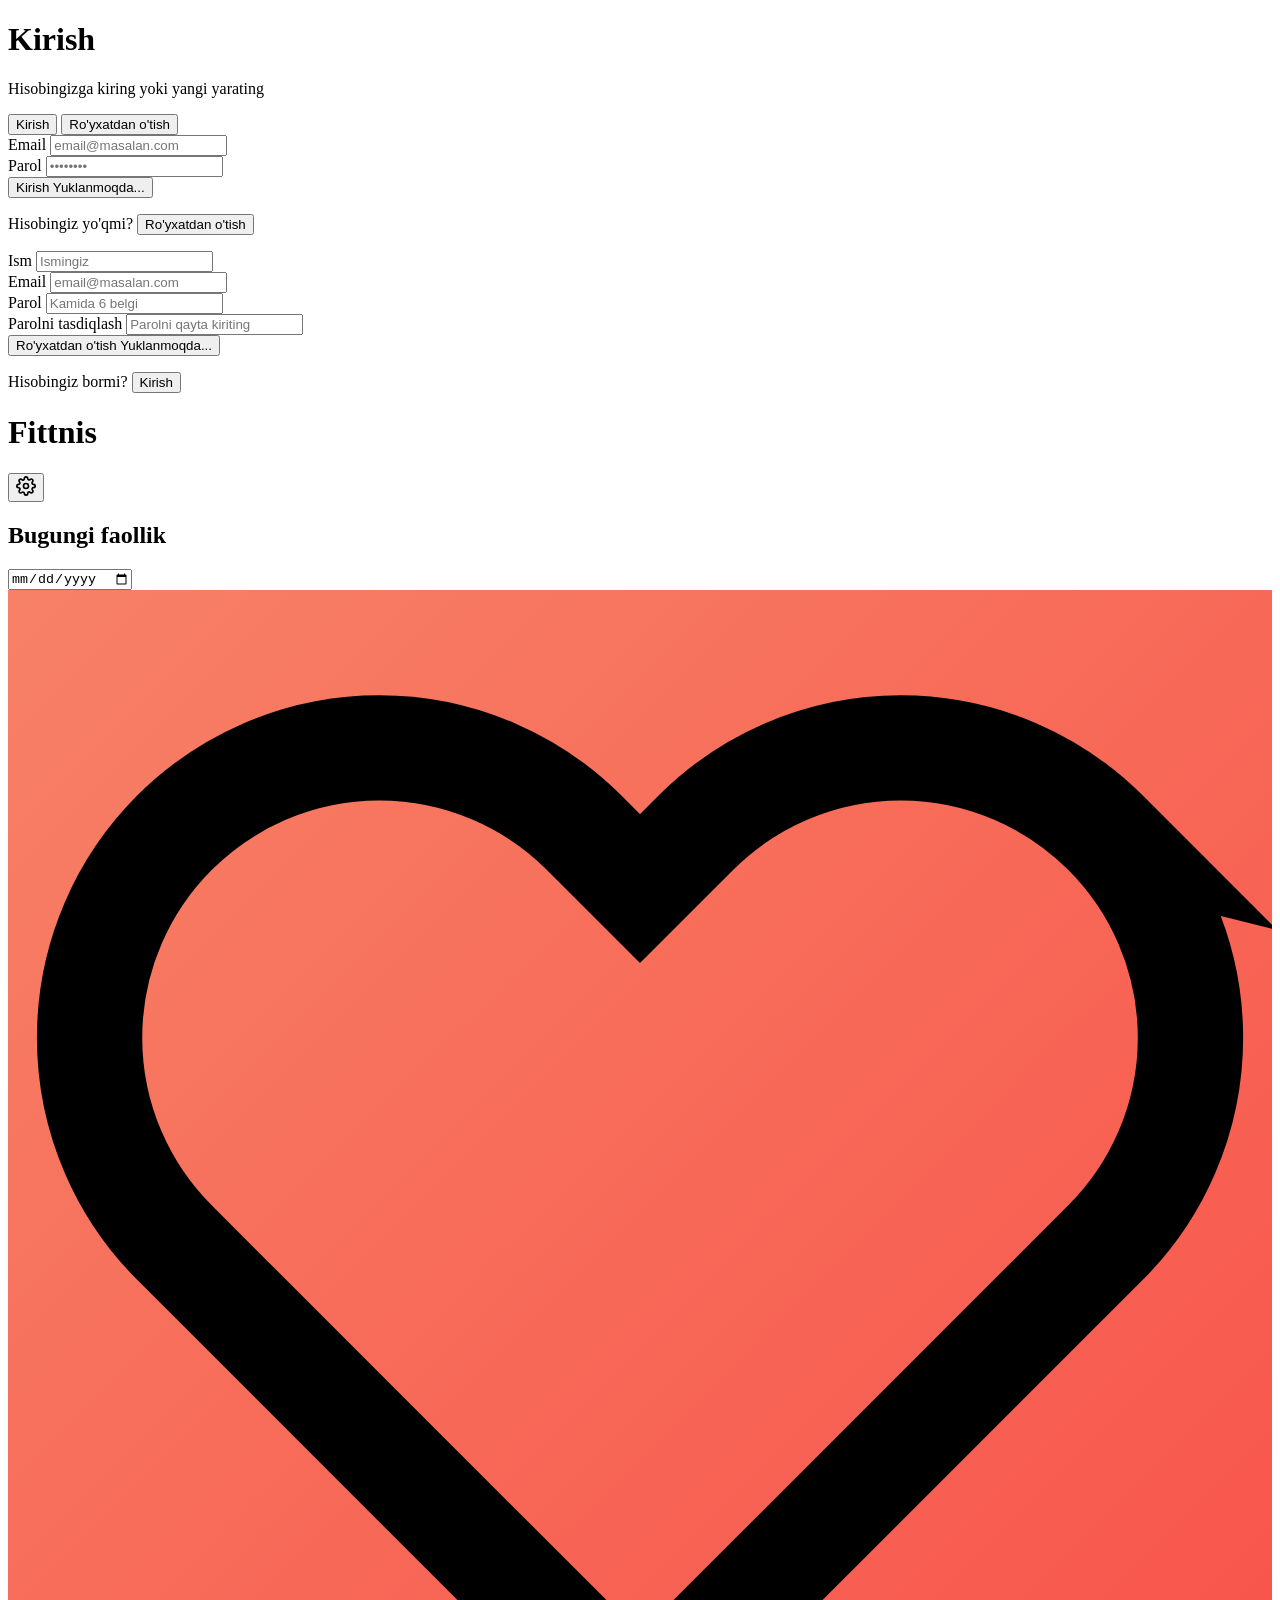
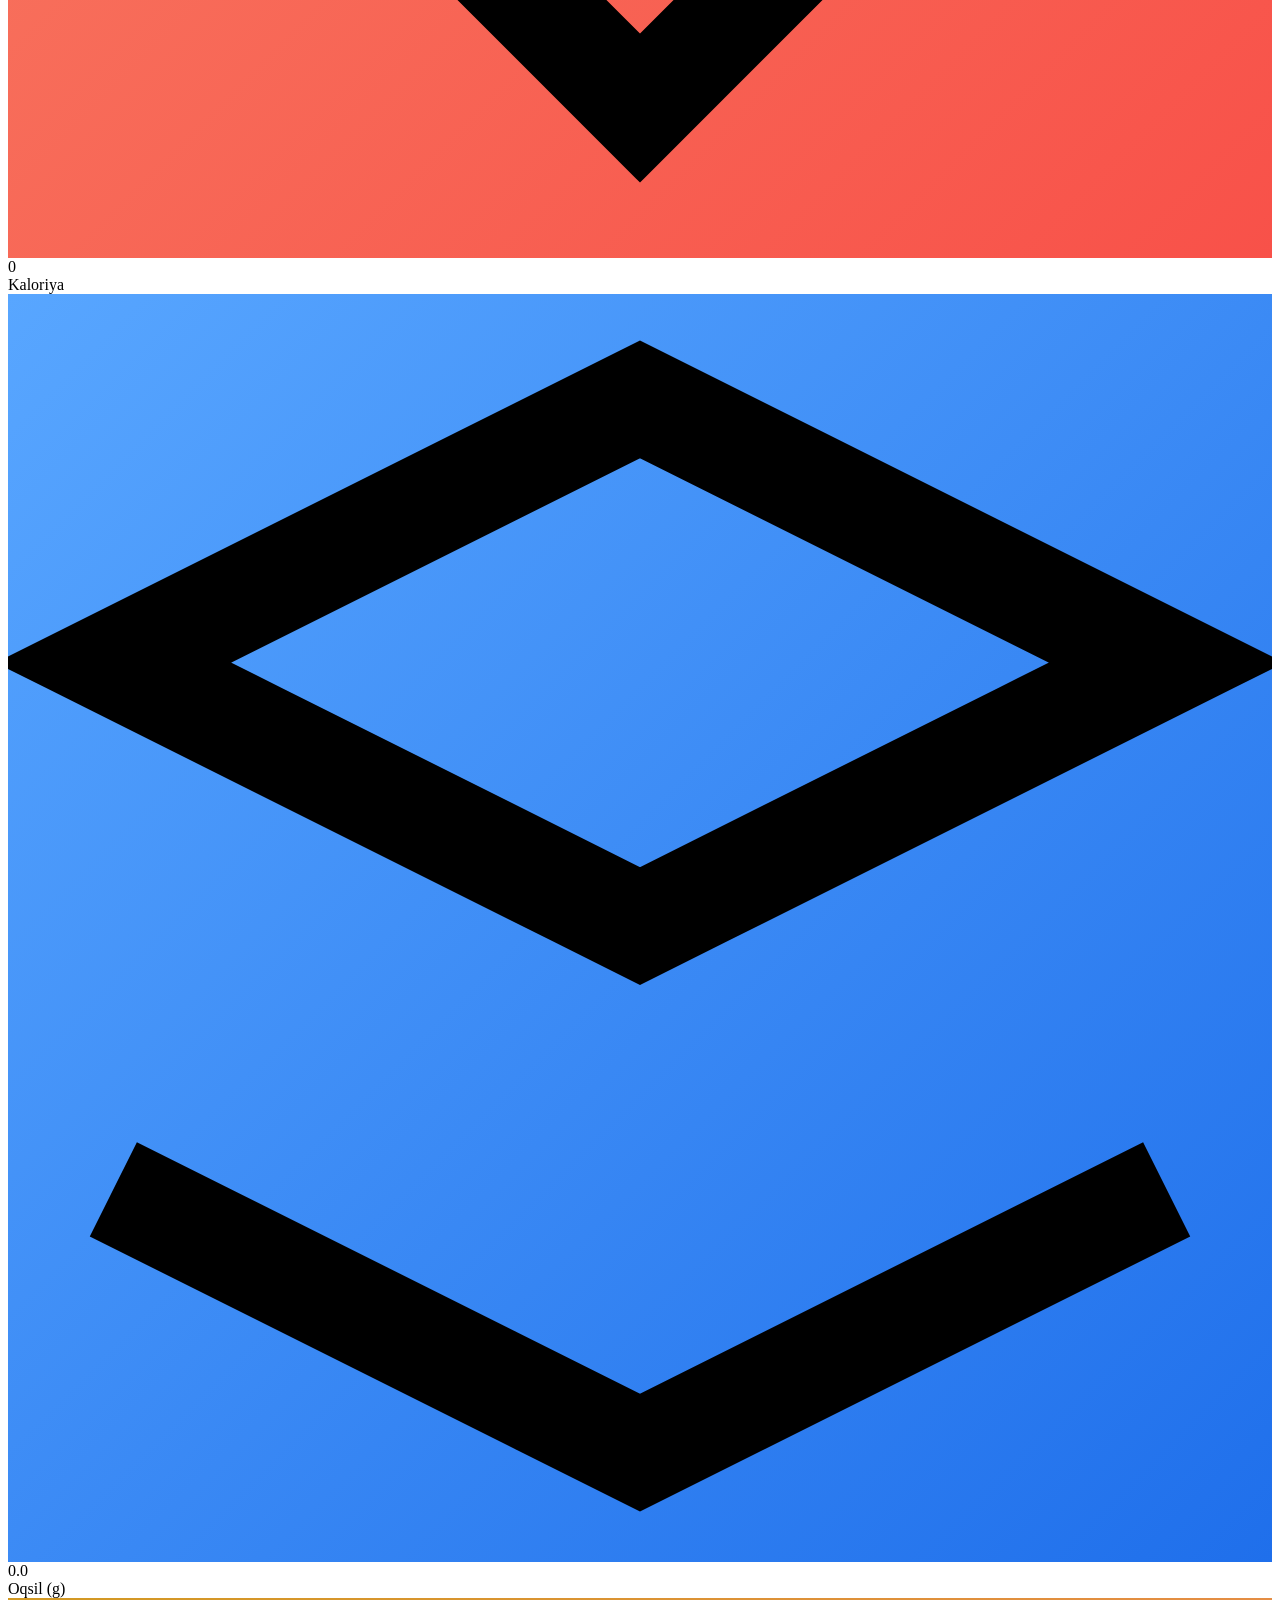
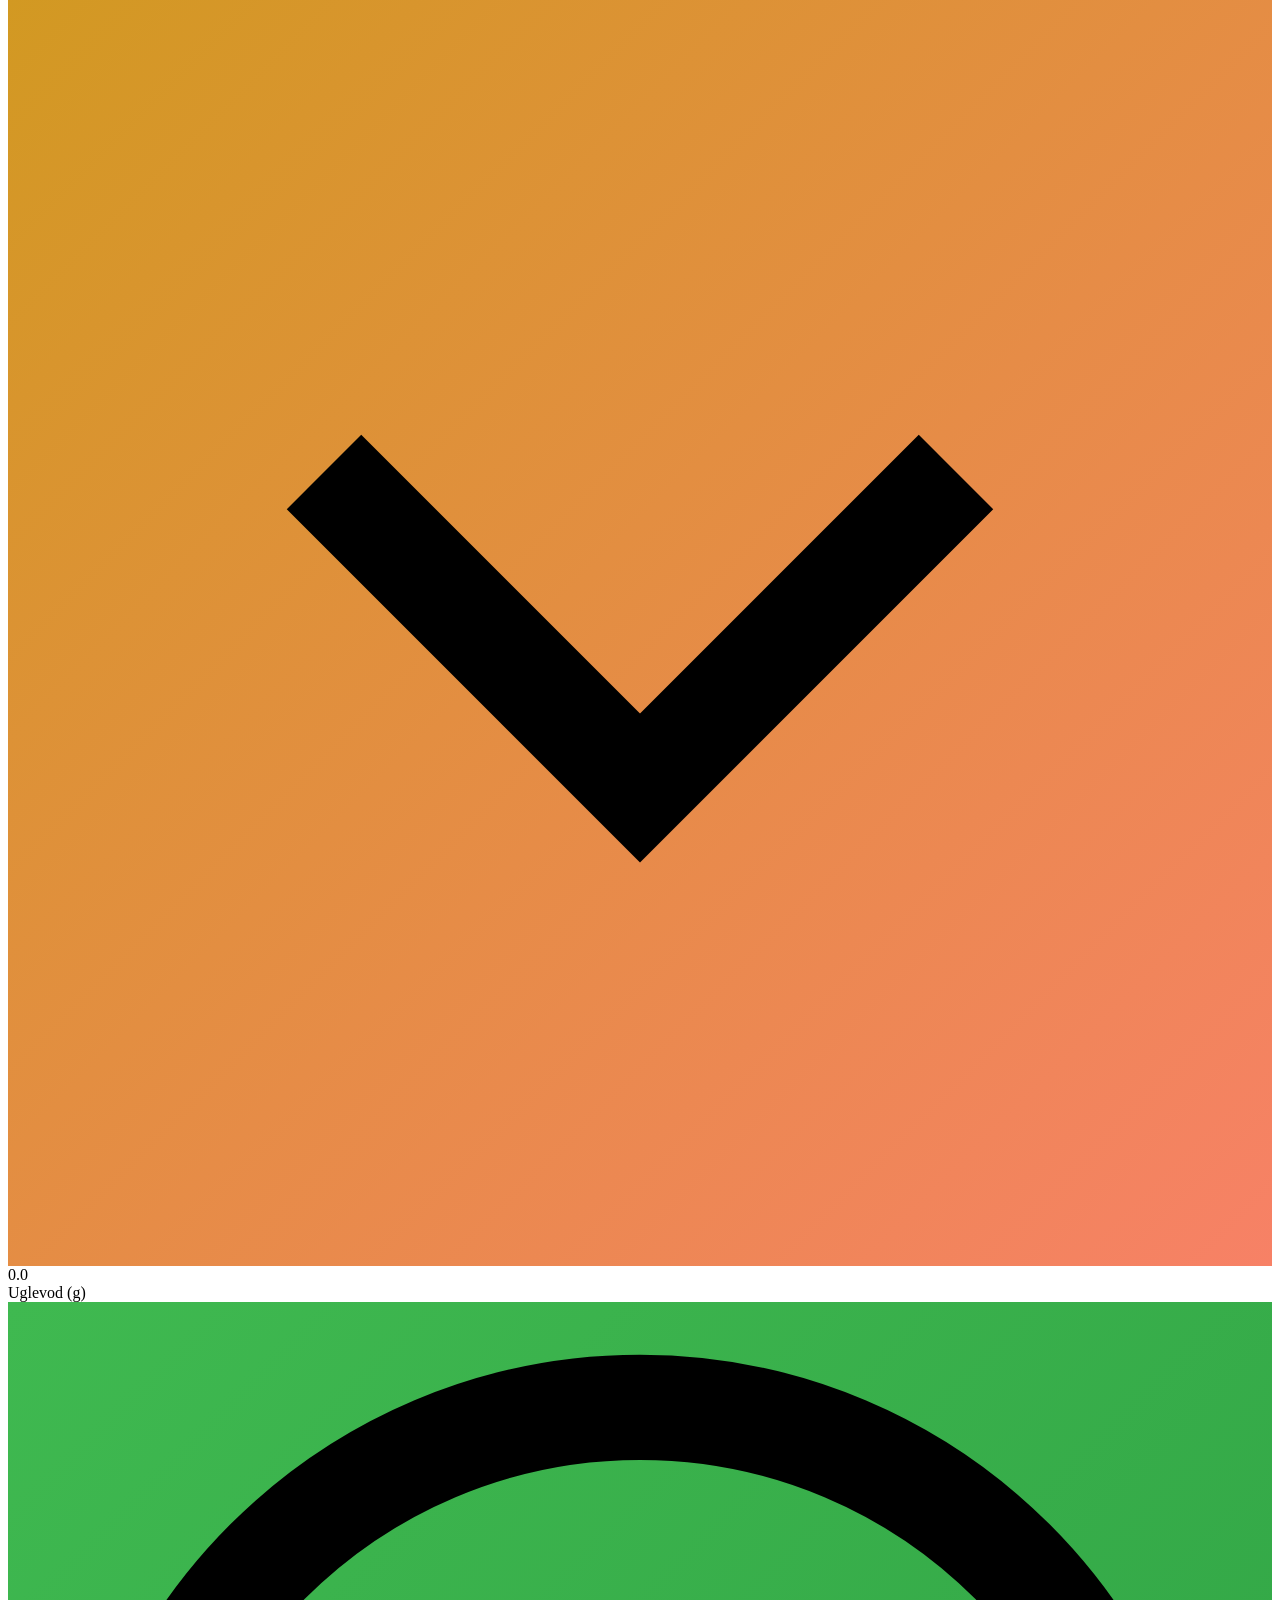
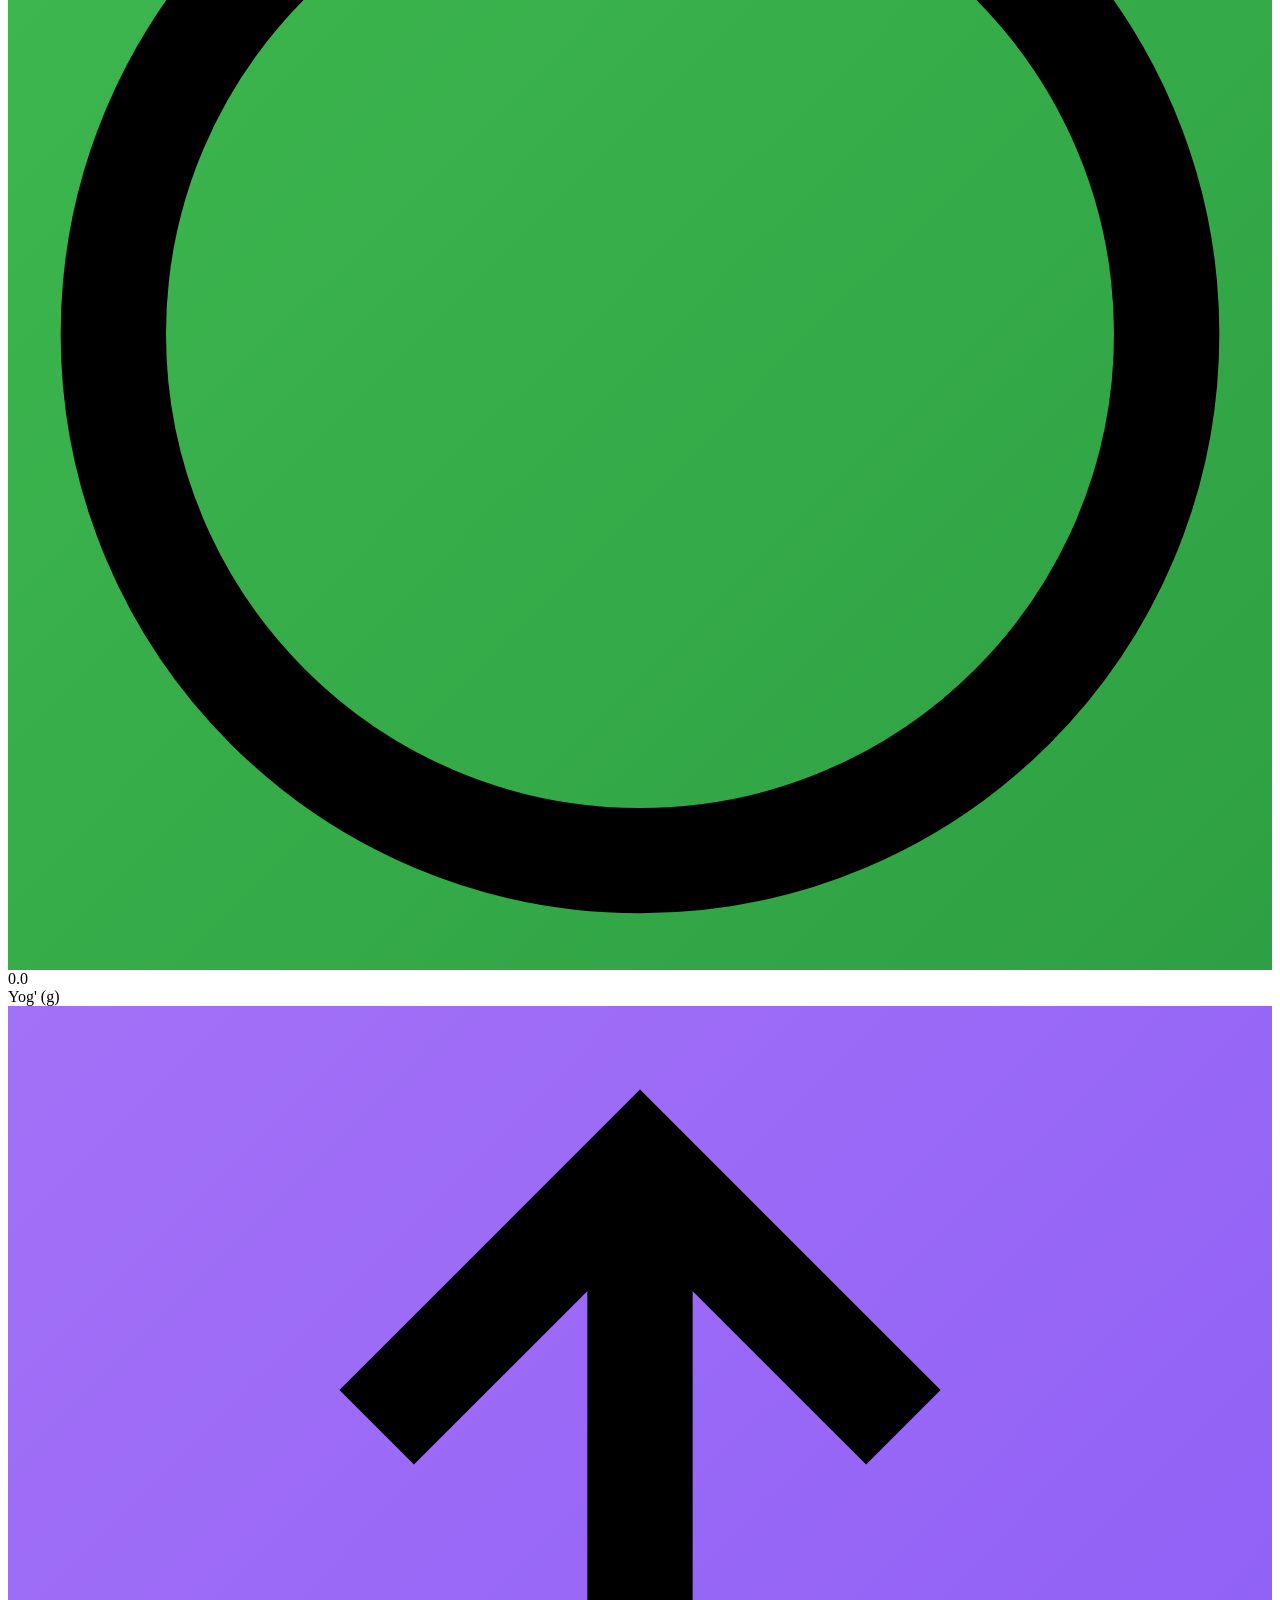
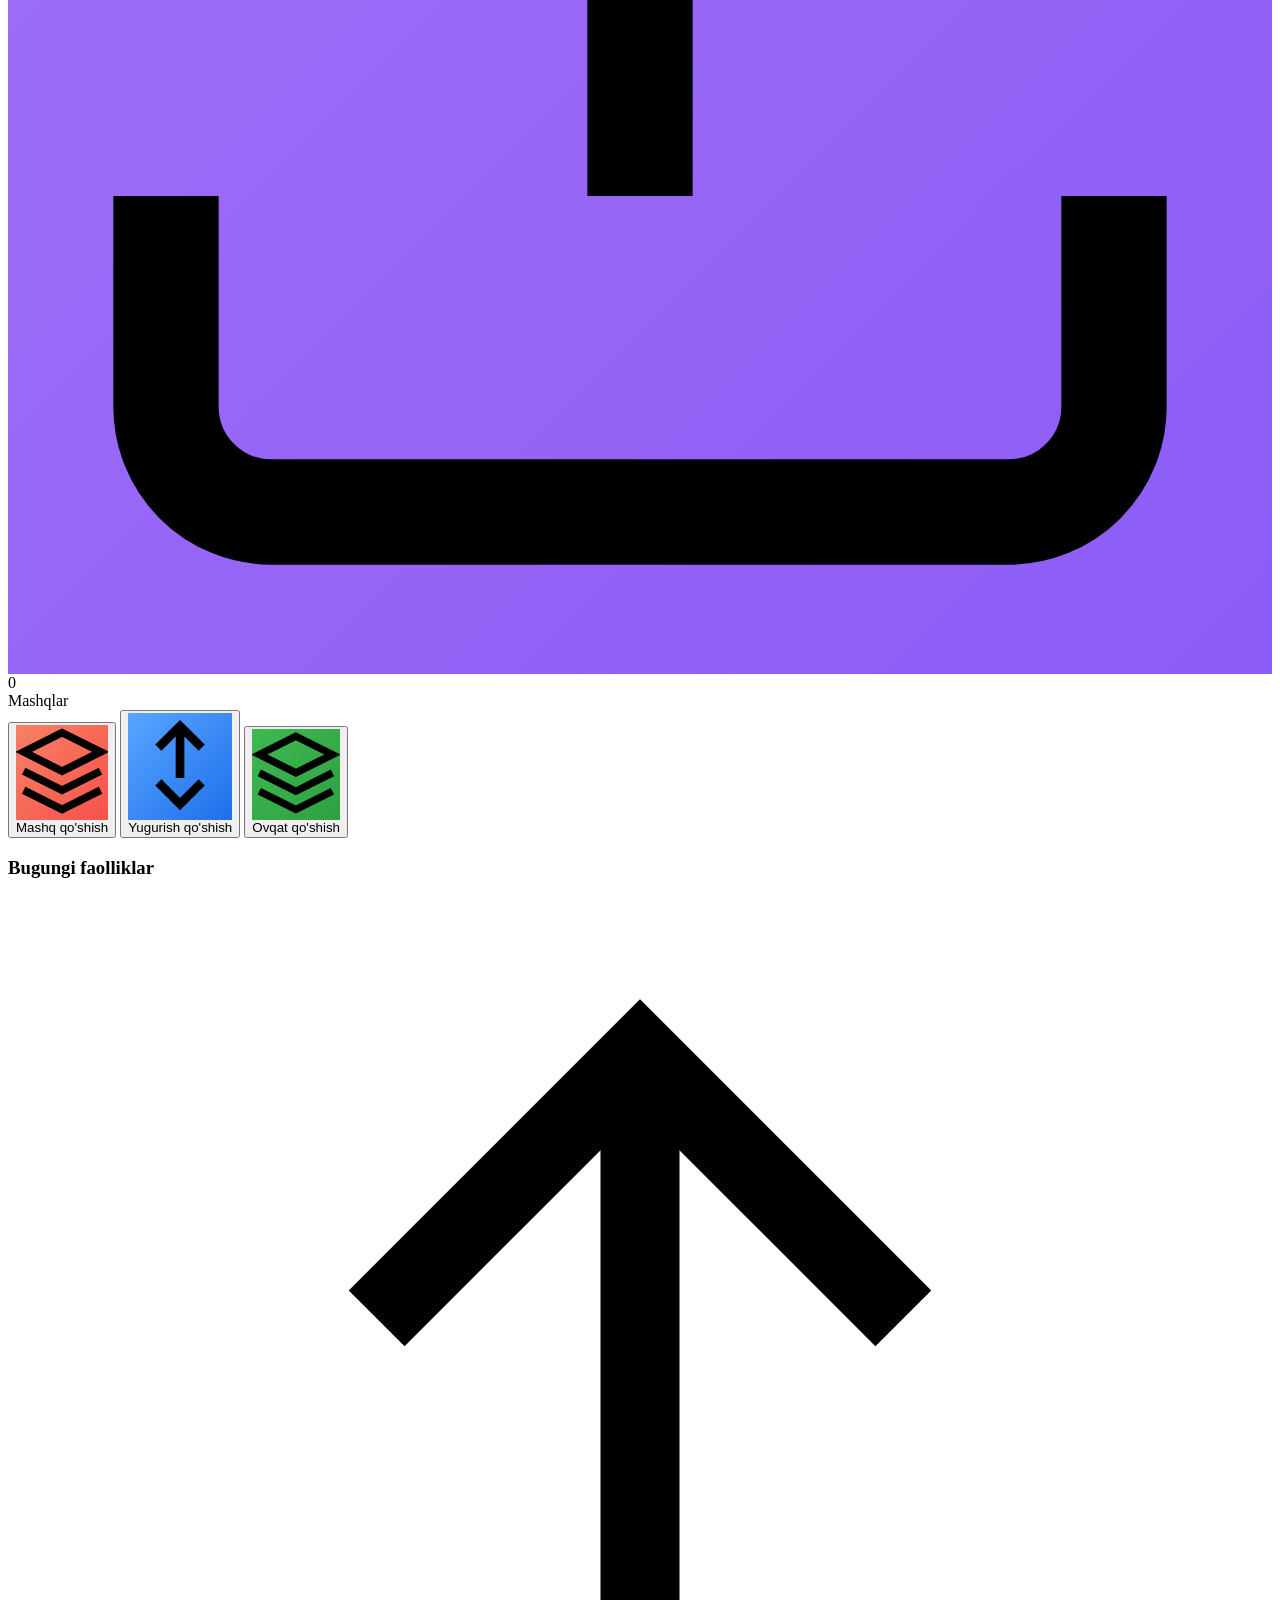
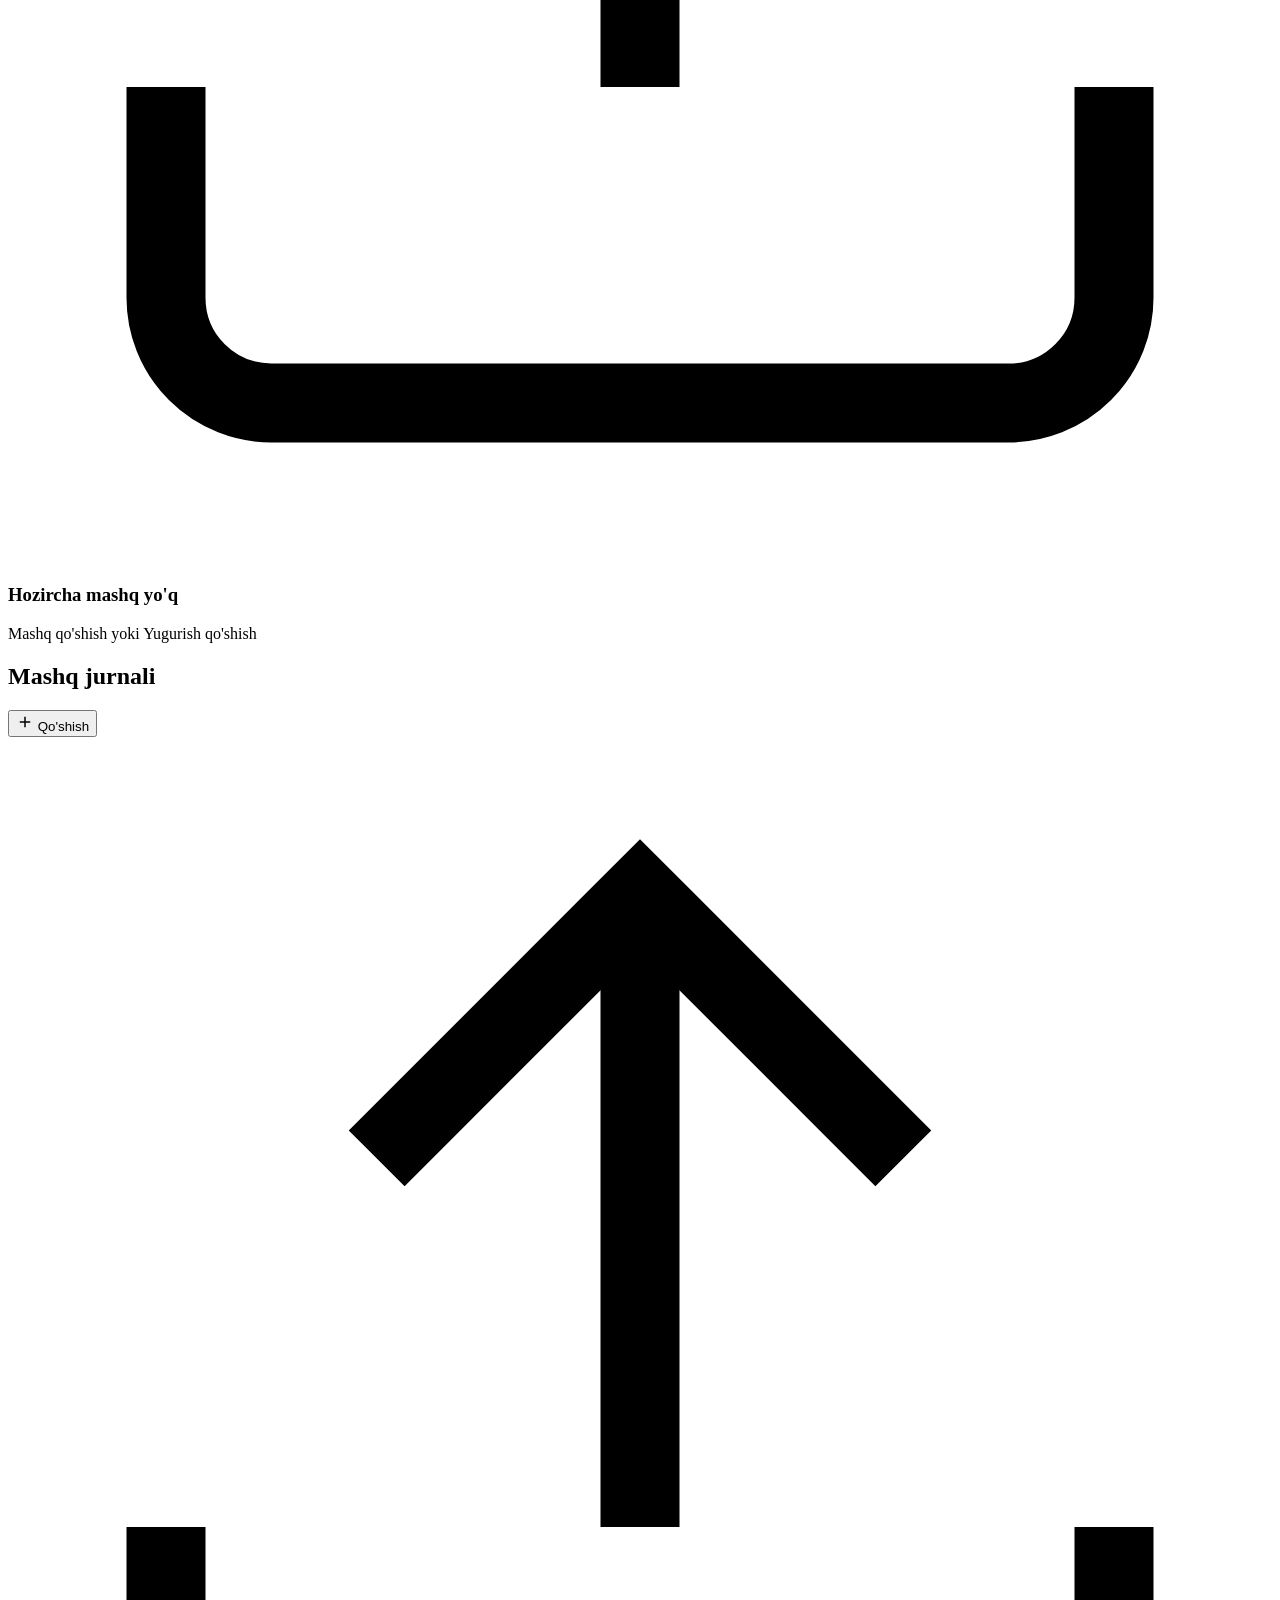
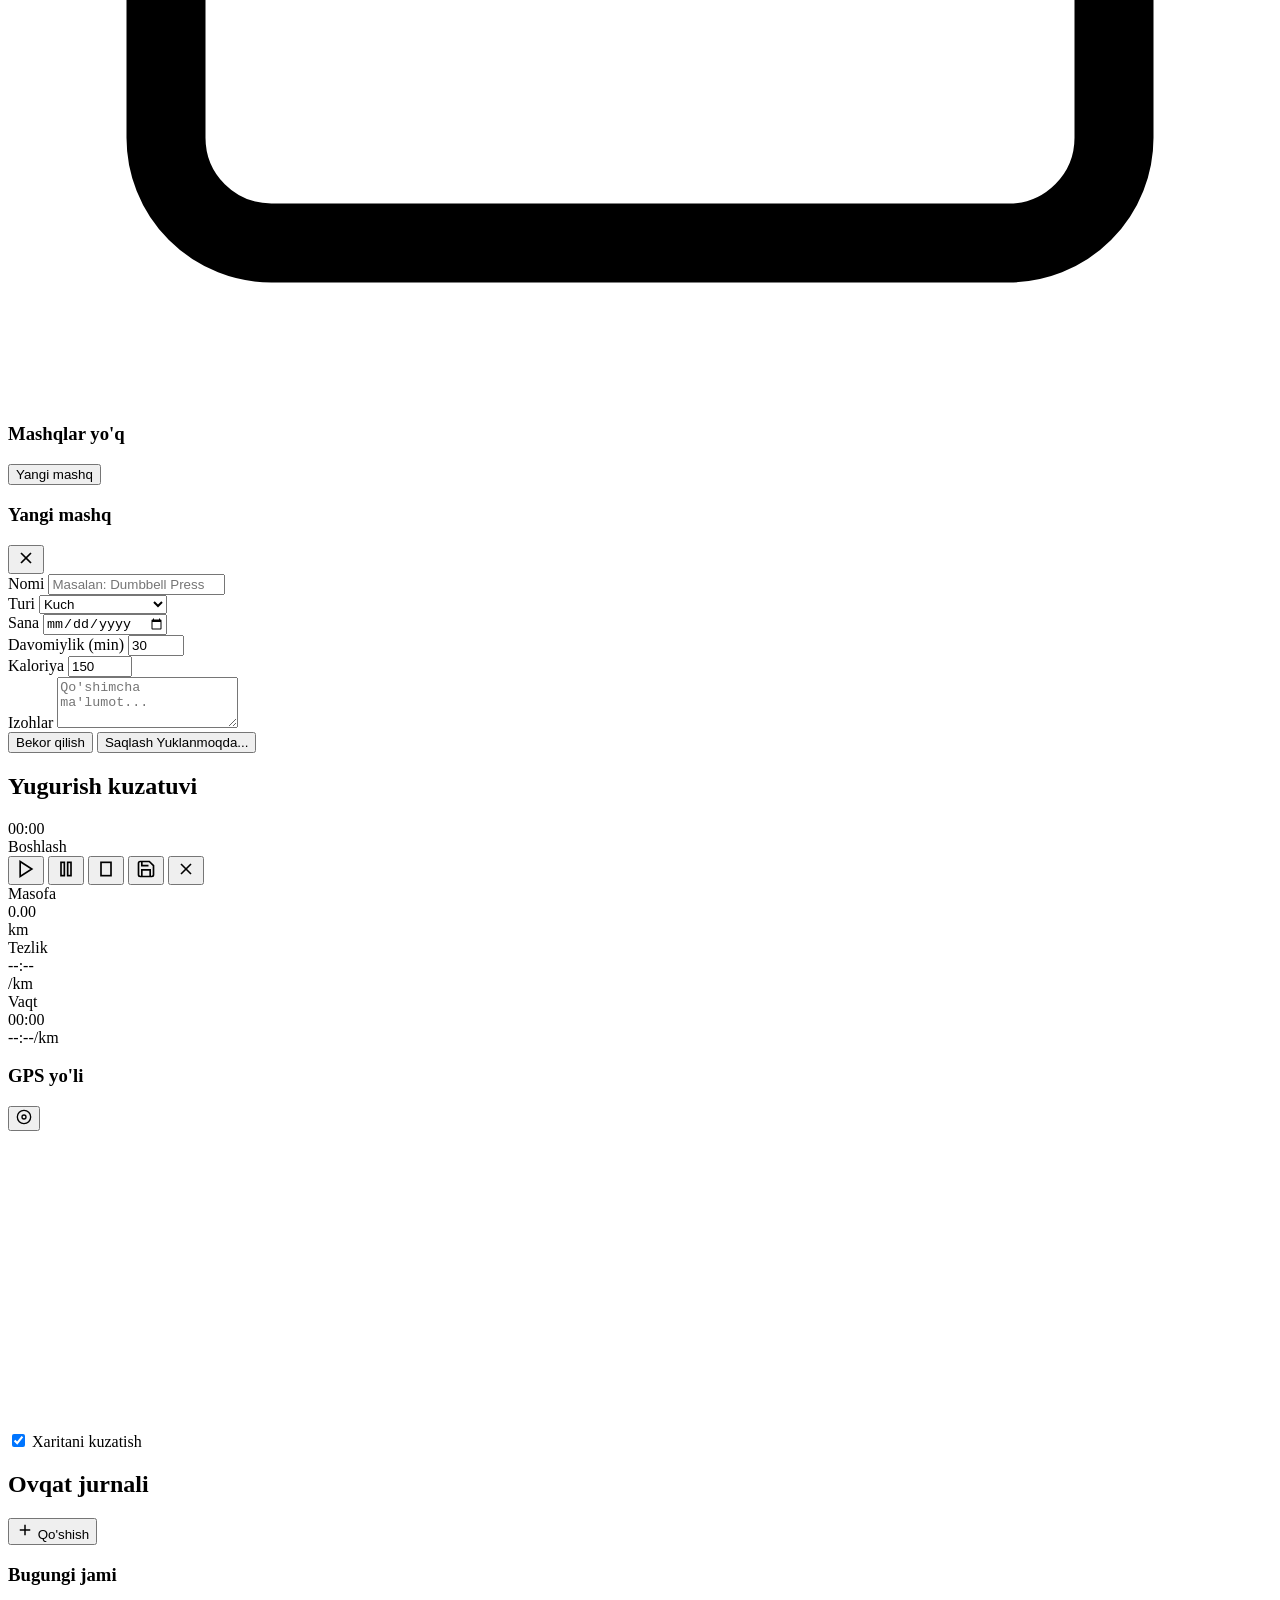
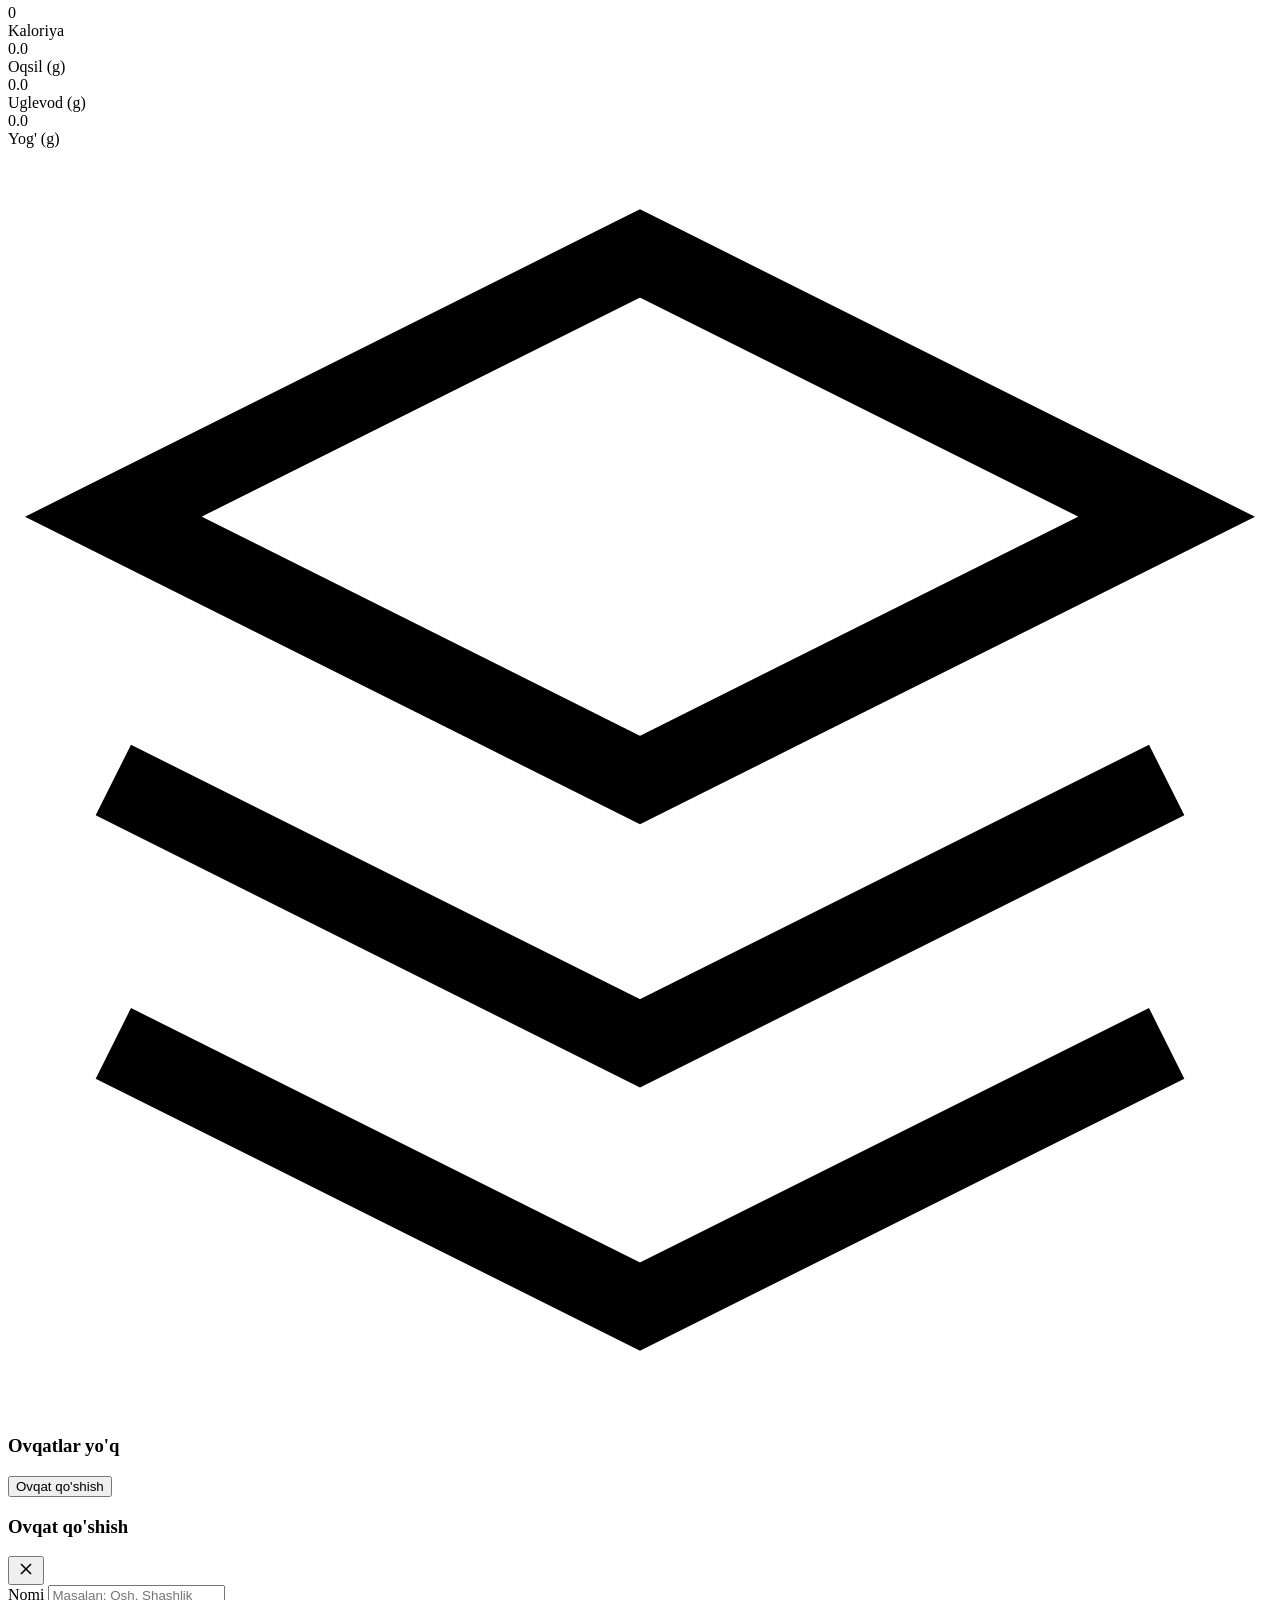
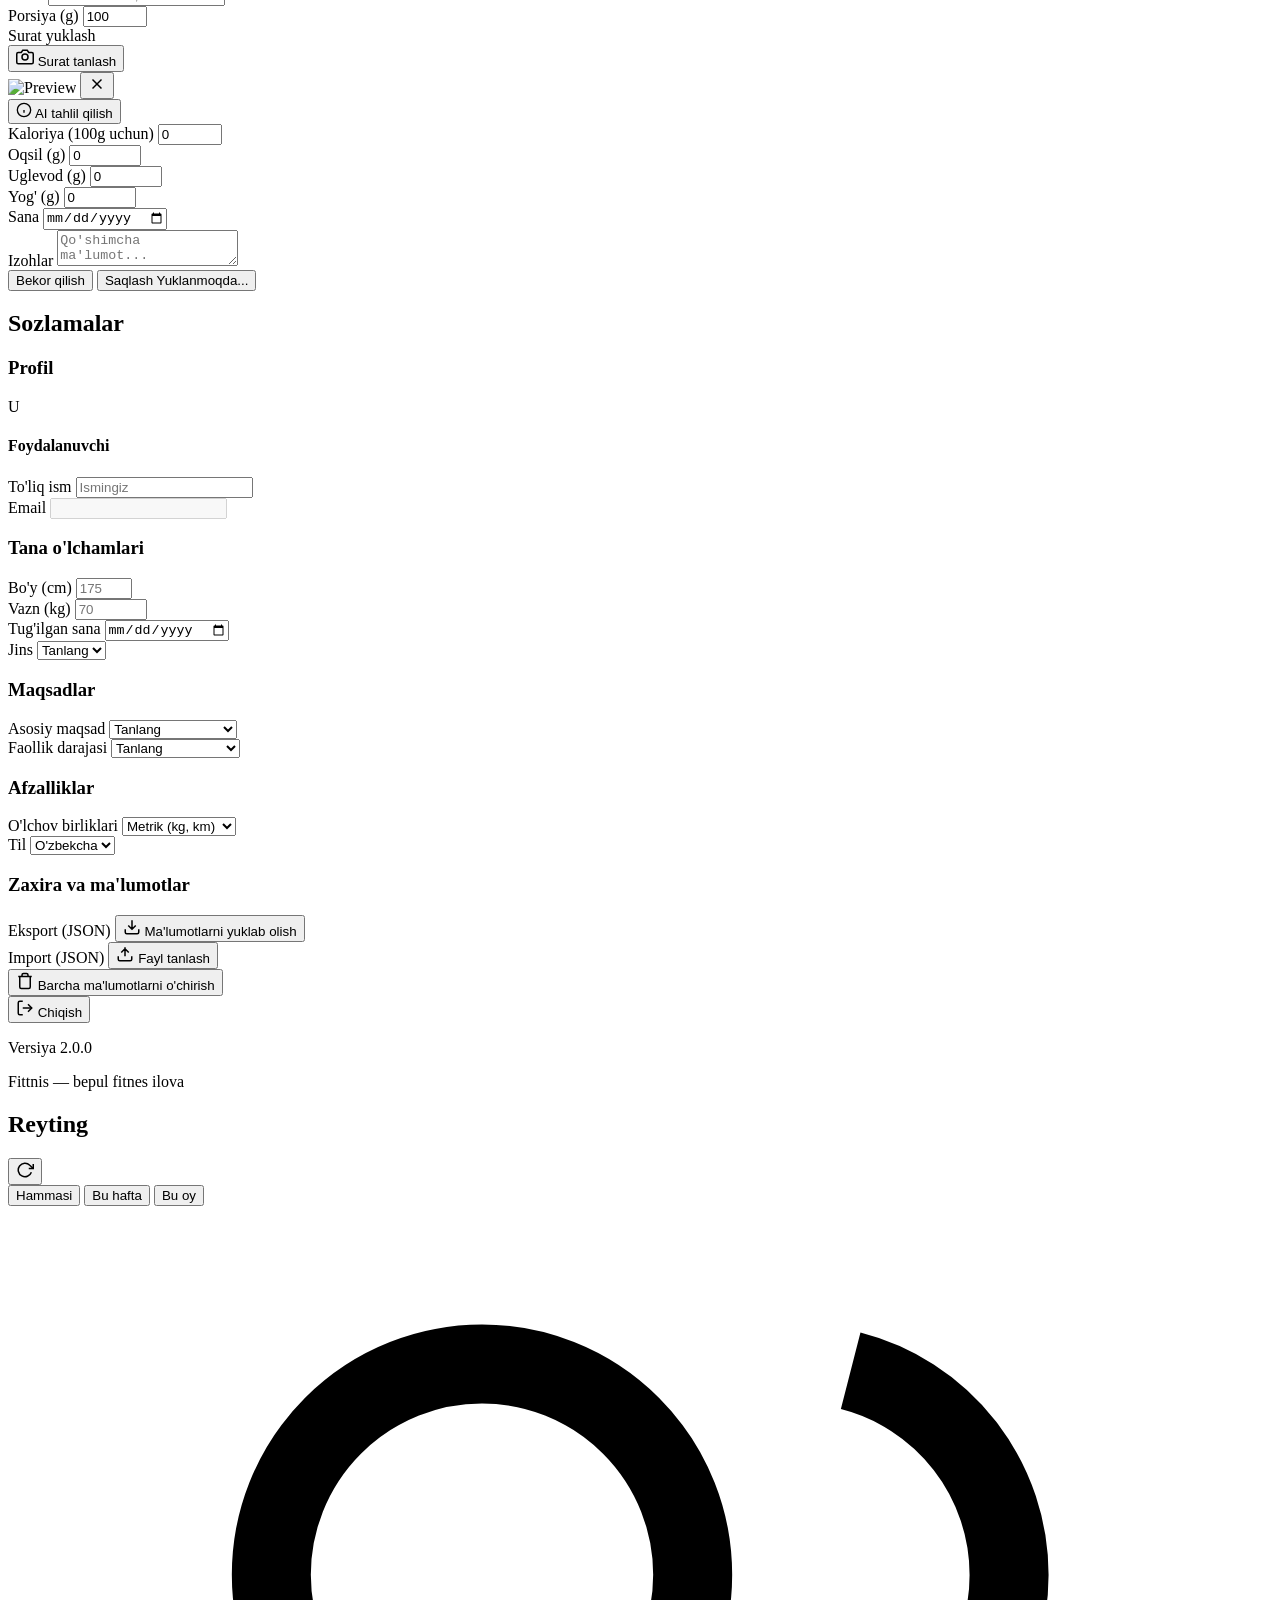
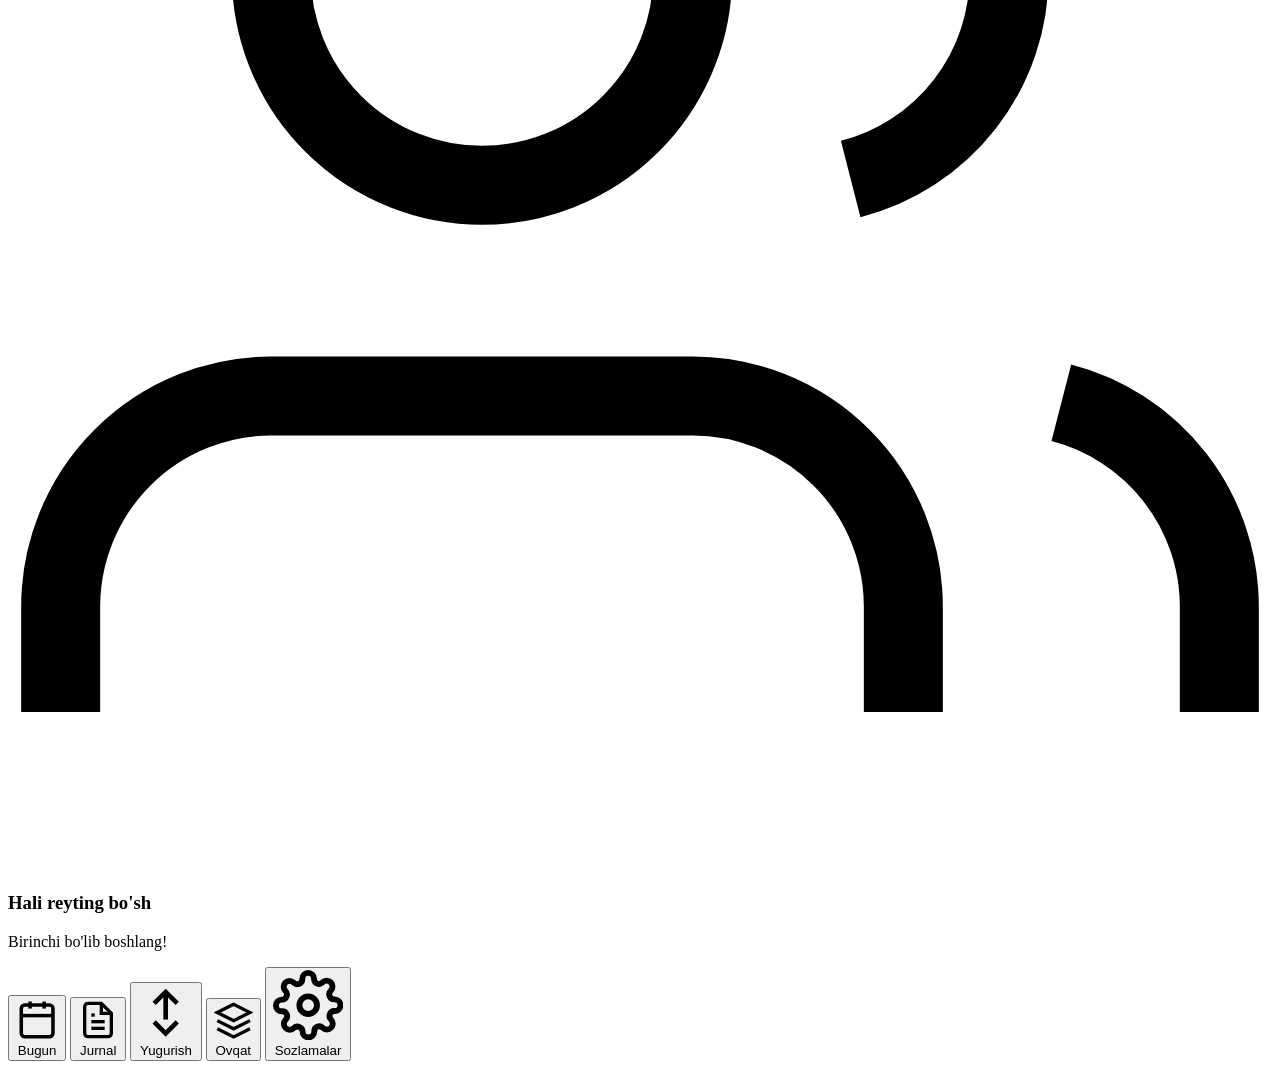
==== commit 8c2fd6cb: "Update index.html" ====
--- a/index.html
+++ b/index.html
@@ -2,6 +2,7 @@
 <html lang="uz">
 <head>
   <meta charset="utf-8">
+  <base href="/Fittnis/">  <!-- GitHub Pages uchun zarur -->
   <meta name="viewport" content="width=device-width,initial-scale=1,viewport-fit=cover">
   <meta name="theme-color" content="#0d1117">
   <meta name="apple-mobile-web-app-capable" content="yes">
@@ -22,7 +23,7 @@
     base-uri 'self';
     object-src 'none';
   ">
-
+  
   <link rel="manifest" href="manifest.json">
   <link rel="apple-touch-icon" href="icon-192.png">
   <link rel="icon" type="image/svg+xml" href="icon.svg">
@@ -755,4 +756,4 @@
     import './src/js/app.js';
   </script>
 </body>
-</html>+</html>
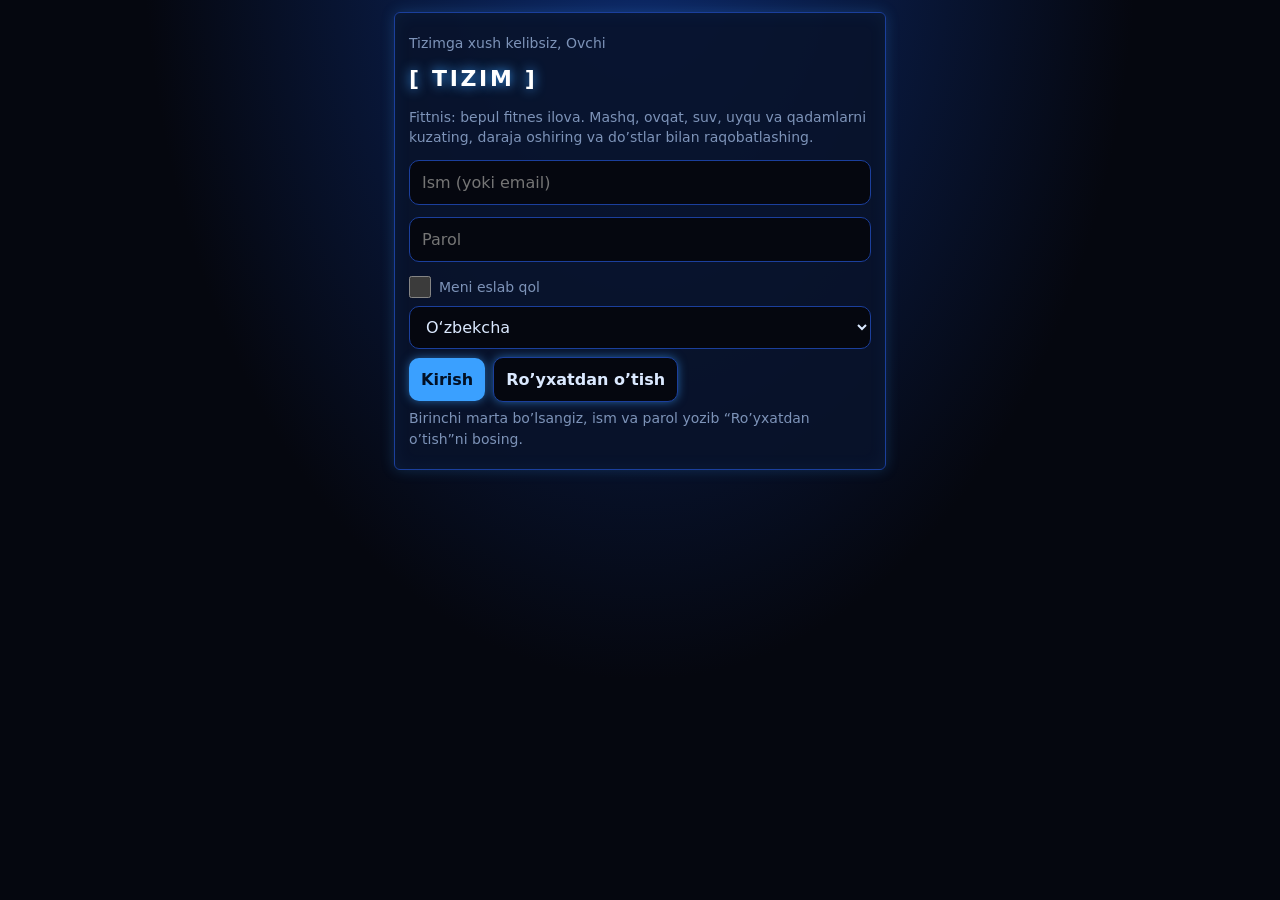
==== commit 7463bfcd: "Revert to stable version (b8eed6f) and update Service Worker to clear cache Co-Authored-By: Claude C" ====
--- a/index.html
+++ b/index.html
@@ -1,759 +1,704 @@
 <!DOCTYPE html>
-<html lang="uz">
-<head>
-  <meta charset="utf-8">
-  <base href="/Fittnis/">  <!-- GitHub Pages uchun zarur -->
-  <meta name="viewport" content="width=device-width,initial-scale=1,viewport-fit=cover">
-  <meta name="theme-color" content="#0d1117">
-  <meta name="apple-mobile-web-app-capable" content="yes">
-  <meta name="mobile-web-app-capable" content="yes">
-
-  <!-- Security: Content Security Policy -->
-  <meta http-equiv="Content-Security-Policy" content="
-    default-src 'self';
-    script-src 'self' 'wasm-unsafe-eval' https://cdn.jsdelivr.net https://unpkg.com;
-    style-src 'self' 'unsafe-inline' https://cdn.jsdelivr.net https://unpkg.com;
-    img-src 'self' data: https: blob:;
-    font-src 'self' data: https://cdn.jsdelivr.net https://unpkg.com;
-    connect-src 'self' https://vobzqkxoqiwpwngervqg.supabase.co https://*.supabase.co wss://*.supabase.co https://api.openai.com https://generativelanguage.googleapis.com;
-    media-src 'self' blob:;
-    worker-src 'self' blob:;
-    frame-ancestors 'none';
-    form-action 'self';
-    base-uri 'self';
-    object-src 'none';
-  ">
-  
-  <link rel="manifest" href="manifest.json">
-  <link rel="apple-touch-icon" href="icon-192.png">
-  <link rel="icon" type="image/svg+xml" href="icon.svg">
-  <link rel="stylesheet" href="src/css/styles.css">
-
-  <title>Fittnis • Fitnes va mashq kuzatuvchi</title>
-  <meta name="description" content="Fittnis: bepul fitnes ilova. Mashqlar, ovqat, suv, uyqu va qadamlarni kuzating, daraja oshiring, do'stlar bilan raqobatlashing. O'zbek tilida.">
-</head>
-<body>
-  <div id="app">
-    <!-- Auth Screen -->
-    <div id="authScreen" class="hidden">
-      <div class="auth-box" role="main">
-        <div class="auth-header">
-          <h1 class="auth-title" data-i18n="auth.login">Kirish</h1>
-          <p class="auth-subtitle" data-i18n="auth.subtitle">Hisobingizga kiring yoki yangi yarating</p>
-        </div>
-
-        <div class="auth-tabs" role="tablist" id="authTabs">
-          <button class="auth-tab active" role="tab" data-mode="login" data-i18n="auth.login">Kirish</button>
-          <button class="auth-tab" role="tab" data-mode="register" data-i18n="auth.register">Ro'yxatdan o'tish</button>
-        </div>
-
-        <!-- Login Form -->
-        <form id="loginForm" class="auth-form" novalidate>
-          <div class="form-group">
-            <label for="loginEmail" data-i18n="auth.email">Email</label>
-            <input type="email" id="loginEmail" name="email" required autocomplete="email" placeholder="email@masalan.com">
-          </div>
-          <div class="form-group">
-            <label for="loginPassword" data-i18n="auth.password">Parol</label>
-            <input type="password" id="loginPassword" name="password" required autocomplete="current-password" placeholder="••••••••">
-          </div>
-          <button type="submit" class="btn btn-primary btn-block" id="btnLogin">
-            <span class="btn-text" data-i18n="auth.login">Kirish</span>
-            <span class="btn-loading hidden" data-i18n="common.loading">Yuklanmoqda...</span>
-          </button>
-          <p class="auth-error" id="authErrorLogin" role="alert" aria-live="polite"></p>
-          <p class="auth-switch">
-            <span data-i18n="auth.noAccount">Hisobingiz yo'qmi?</span>
-            <button type="button" class="auth-switch-btn" data-mode="register" data-i18n="auth.register">Ro'yxatdan o'tish</button>
-          </p>
-        </form>
-
-        <!-- Register Form -->
-        <form id="registerForm" class="auth-form hidden" novalidate>
-          <div class="form-group">
-            <label for="regName" data-i18n="auth.name">Ism</label>
-            <input type="text" id="regName" name="name" required autocomplete="name" placeholder="Ismingiz">
-          </div>
-          <div class="form-group">
-            <label for="regEmail" data-i18n="auth.email">Email</label>
-            <input type="email" id="regEmail" name="email" required autocomplete="email" placeholder="email@masalan.com">
-          </div>
-          <div class="form-group">
-            <label for="regPassword" data-i18n="auth.password">Parol</label>
-            <input type="password" id="regPassword" name="password" required minlength="6" autocomplete="new-password" placeholder="Kamida 6 belgi">
-          </div>
-          <div class="form-group">
-            <label for="regConfirm" data-i18n="auth.confirmPassword">Parolni tasdiqlash</label>
-            <input type="password" id="regConfirm" name="confirm" required autocomplete="new-password" placeholder="Parolni qayta kiriting">
-          </div>
-          <button type="submit" class="btn btn-primary btn-block" id="btnRegister">
-            <span class="btn-text" data-i18n="auth.register">Ro'yxatdan o'tish</span>
-            <span class="btn-loading hidden" data-i18n="common.loading">Yuklanmoqda...</span>
-          </button>
-          <p class="auth-error" id="authErrorRegister" role="alert" aria-live="polite"></p>
-          <p class="auth-switch">
-            <span data-i18n="auth.hasAccount">Hisobingiz bormi?</span>
-            <button type="button" class="auth-switch-btn" data-mode="login" data-i18n="auth.login">Kirish</button>
-          </p>
-        </form>
-      </div>
-    </div>
-
-    <!-- Main App -->
-    <div id="mainApp" class="hidden">
-      <!-- Header -->
-      <header class="app-header">
-        <h1 id="appTitle" class="app-title">Fittnis</h1>
-        <div class="header-actions">
-          <button class="btn btn-ghost btn-icon" id="btnSettings" aria-label="Sozlamalar" onclick="App.navigate('set')">
-            <svg viewBox="0 0 24 24" fill="none" stroke="currentColor" stroke-width="2" width="20" height="20"><circle cx="12" cy="12" r="3"/><path d="M19.4 15a1.65 1.65 0 0 0 .33 1.82l.06.06a2 2 0 0 1 0 2.83 2 2 0 0 1-2.83 0l-.06-.06a1.65 1.65 0 0 0-1.82-.33 1.65 1.65 0 0 0-1 1.51V21a2 2 0 0 1-2 2 2 2 0 0 1-2-2v-.09A1.65 1.65 0 0 0 9 19.4a1.65 1.65 0 0 0-1.82.33l-.06.06a2 2 0 0 1-2.83 0 2 2 0 0 1 0-2.83l.06-.06a1.65 1.65 0 0 0 .33-1.82 1.65 1.65 0 0 0-1.51-1H3a2 2 0 0 1-2-2 2 2 0 0 1 2-2h.09A1.65 1.65 0 0 0 4.6 9a1.65 1.65 0 0 0-.33-1.82l-.06-.06a2 2 0 0 1 0-2.83 2 2 0 0 1 2.83 0l.06.06a1.65 1.65 0 0 0 1.82.33H9a1.65 1.65 0 0 0 1-1.51V3a2 2 0 0 1 2-2 2 2 0 0 1 2 2v.09a1.65 1.65 0 0 0 1 1.51 1.65 1.65 0 0 0 1.82-.33l.06-.06a2 2 0 0 1 2.83 0 2 2 0 0 1 0 2.83l-.06.06a1.65 1.65 0 0 0-.33 1.82V9a1.65 1.65 0 0 0 1.51 1H21a2 2 0 0 1 2 2 2 2 0 0 1-2 2h-.09a1.65 1.65 0 0 0-1.51 1z"/></svg>
-          </button>
-        </div>
-      </header>
-
-      <!-- Main Content -->
-      <main id="mainContent">
-        <!-- Today View -->
-        <section id="vToday" class="view" role="region" aria-label="Bugun">
-          <div class="page-header">
-            <h2 data-i18n="today.title">Bugungi faollik</h2>
-            <input type="date" id="todayDate" class="date-picker" aria-label="Sana tanlash">
-          </div>
-
-          <!-- Stats Grid -->
-          <div class="stats-grid" role="list" aria-label="Statistikalar">
-            <article class="stat-card" role="listitem">
-              <div class="stat-icon" style="background: linear-gradient(135deg, #f78166, #f85149);">
-                <svg viewBox="0 0 24 24" fill="none" stroke="currentColor" stroke-width="2"><path d="M20.84 4.61a5.5 5.5 0 0 0-7.78 0L12 5.67l-1.06-1.06a5.5 5.5 0 0 0-7.78 7.78l1.06 1.06L12 21.23l7.78-7.78 1.06-1.06a5.5 5.5 0 0 0 0-7.78z"/></svg>
-              </div>
-              <div class="stat-content">
-                <div class="stat-value" id="statCalories">0</div>
-                <div class="stat-label" data-i18n="today.calories">Kaloriya</div>
-              </div>
-            </article>
-            <article class="stat-card" role="listitem">
-              <div class="stat-icon" style="background: linear-gradient(135deg, #58a6ff, #1f6feb);">
-                <svg viewBox="0 0 24 24" fill="none" stroke="currentColor" stroke-width="2"><path d="M12 2L2 7l10 5 10-5-10-5zM2 17l10 5 10-5"/></svg>
-              </div>
-              <div class="stat-content">
-                <div class="stat-value" id="statProtein">0.0</div>
-                <div class="stat-label" data-i18n="today.protein">Oqsil (g)</div>
-              </div>
-            </article>
-            <article class="stat-card" role="listitem">
-              <div class="stat-icon" style="background: linear-gradient(135deg, #d29922, #f78166);">
-                <svg viewBox="0 0 24 24" fill="none" stroke="currentColor" stroke-width="2"><path d="M6 9l6 6 6-6"/></svg>
-              </div>
-              <div class="stat-content">
-                <div class="stat-value" id="statCarbs">0.0</div>
-                <div class="stat-label" data-i18n="today.carbs">Uglevod (g)</div>
-              </div>
-            </article>
-            <article class="stat-card" role="listitem">
-              <div class="stat-icon" style="background: linear-gradient(135deg, #3fb950, #2ea043);">
-                <svg viewBox="0 0 24 24" fill="none" stroke="currentColor" stroke-width="2"><path d="M12 22c5.523 0 10-4.477 10-10S17.523 2 12 2 2 6.477 2 12s4.477 10 10 10z"/></svg>
-              </div>
-              <div class="stat-content">
-                <div class="stat-value" id="statFat">0.0</div>
-                <div class="stat-label" data-i18n="today.fat">Yog' (g)</div>
-              </div>
-            </article>
-            <article class="stat-card" role="listitem">
-              <div class="stat-icon" style="background: linear-gradient(135deg, #a371f7, #8b5cf6);">
-                <svg viewBox="0 0 24 24" fill="none" stroke="currentColor" stroke-width="2"><path d="M21 15v4a2 2 0 0 1-2 2H5a2 2 0 0 1-2-2v-4M17 8l-5-5-5 5M12 3v12"/></svg>
-              </div>
-              <div class="stat-content">
-                <div class="stat-value" id="statWorkouts">0</div>
-                <div class="stat-label" data-i18n="today.workouts">Mashqlar</div>
-              </div>
-            </article>
-          </div>
-
-          <!-- Quick Actions -->
-          <div class="quick-actions" role="list" aria-label="Tezkor harakatlar">
-            <button class="quick-action" role="listitem" onclick="App.navigate('log', { action: 'add' })">
-              <div class="qa-icon" style="background: linear-gradient(135deg, #f78166, #f85149);">
-                <svg viewBox="0 0 24 24" fill="none" stroke="currentColor" stroke-width="2"><path d="M12 2L2 7l10 5 10-5-10-5zM2 17l10 5 10-5M2 12l10 5 10-5"/></svg>
-              </div>
-              <span data-i18n="today.addWorkout">Mashq qo'shish</span>
-            </button>
-            <button class="quick-action" role="listitem" onclick="App.navigate('run')">
-              <div class="qa-icon" style="background: linear-gradient(135deg, #58a6ff, #1f6feb);">
-                <svg viewBox="0 0 24 24" fill="none" stroke="currentColor" stroke-width="2"><path d="M17 8l-5-5-5 5M12 3v12M17 16l-5 5-5-5"/></svg>
-              </div>
-              <span data-i18n="today.addRun">Yugurish qo'shish</span>
-            </button>
-            <button class="quick-action" role="listitem" onclick="App.navigate('food', { action: 'add' })">
-              <div class="qa-icon" style="background: linear-gradient(135deg, #3fb950, #2ea043);">
-                <svg viewBox="0 0 24 24" fill="none" stroke="currentColor" stroke-width="2"><path d="M12 2L2 7l10 5 10-5-10-5zM2 17l10 5 10-5M2 12l10 5 10-5"/></svg>
-              </div>
-              <span data-i18n="today.addFood">Ovqat qo'shish</span>
-            </button>
-          </div>
-
-          <!-- Today's Activities List -->
-          <div class="card">
-            <div class="card-header">
-              <h3 class="card-title" data-i18n="today.activities">Bugungi faolliklar</h3>
-              <div class="loading-spinner hidden" id="todayLoading" aria-label="Yuklanmoqda"></div>
-            </div>
-            <div class="card-content">
-              <div id="todayWorkouts" role="list" aria-label="Mashqlar va yugurishlar"></div>
-              <div class="empty hidden" id="todayEmpty">
-                <svg viewBox="0 0 24 24" fill="none" stroke="currentColor" stroke-width="1.5"><path d="M21 15v4a2 2 0 0 1-2 2H5a2 2 0 0 1-2-2v-4"/><polyline points="17 8 12 3 7 8"/><line x1="12" y1="3" x2="12" y2="15"/></svg>
-                <h3 data-i18n="today.noWorkout">Hozircha mashq yo'q</h3>
-                <p><span data-i18n="today.addWorkout">Mashq qo'shish</span> yoki <span data-i18n="today.addRun">Yugurish qo'shish</span></p>
-              </div>
-            </div>
-          </div>
-        </section>
-
-        <!-- Log View (Workout Journal) -->
-        <section id="vLog" class="view" role="region" aria-label="Mashq jurnali">
-          <div class="page-header">
-            <h2 data-i18n="log.title">Mashq jurnali</h2>
-            <button class="btn btn-primary" id="btnAddWorkout" data-i18n="log.add">
-              <svg viewBox="0 0 24 24" fill="none" stroke="currentColor" stroke-width="2" width="18" height="18"><line x1="12" y1="5" x2="12" y2="19"/><line x1="5" y1="12" x2="19" y2="12"/></svg>
-              <span>Qo'shish</span>
-            </button>
-          </div>
-
-          <div class="card">
-            <div class="card-content">
-              <div id="workoutList" role="list" aria-label="Mashqlar ro'yxati"></div>
-              <div class="empty hidden" id="logEmpty">
-                <svg viewBox="0 0 24 24" fill="none" stroke="currentColor" stroke-width="1.5"><path d="M21 15v4a2 2 0 0 1-2 2H5a2 2 0 0 1-2-2v-4"/><polyline points="17 8 12 3 7 8"/><line x1="12" y1="3" x2="12" y2="15"/></svg>
-                <h3 data-i18n="log.empty">Mashqlar yo'q</h3>
-                <button class="btn btn-primary mt-2" onclick="App.views.log.openModal()" data-i18n="log.add">Yangi mashq</button>
-              </div>
-            </div>
-          </div>
-
-          <!-- Workout Modal -->
-          <div class="modal hidden" id="workoutModal" role="dialog" aria-modal="true" aria-labelledby="workoutModalTitle">
-            <div class="modal-backdrop" onclick="App.views.log.closeModal()"></div>
-            <div class="modal-content">
-              <div class="modal-header">
-                <h3 id="workoutModalTitle" data-i18n="log.add">Yangi mashq</h3>
-                <button class="btn btn-ghost btn-icon" id="workoutModalClose" onclick="App.views.log.closeModal()" aria-label="Yopish">
-                  <svg viewBox="0 0 24 24" fill="none" stroke="currentColor" stroke-width="2" width="20" height="20"><line x1="18" y1="6" x2="6" y2="18"/><line x1="6" y1="6" x2="18" y2="18"/></svg>
-                </button>
-              </div>
-              <form id="workoutForm" class="modal-body" novalidate>
-                <div class="form-group">
-                  <label for="workoutName" data-i18n="log.name">Nomi</label>
-                  <input type="text" id="workoutName" name="name" required placeholder="Masalan: Dumbbell Press">
-                </div>
-                <div class="form-row">
-                  <div class="form-group">
-                    <label for="workoutType" data-i18n="log.type">Turi</label>
-                    <select id="workoutType" name="type">
-                      <option value="strength" data-i18n="log.type.strength">Kuch</option>
-                      <option value="cardio" data-i18n="log.type.cardio">Kardio</option>
-                      <option value="flexibility" data-i18n="log.type.flexibility">Moslashuvchanlik</option>
-                      <option value="sport" data-i18n="log.type.sport">Sport</option>
-                    </select>
-                  </div>
-                  <div class="form-group">
-                    <label for="workoutDate" data-i18n="log.date">Sana</label>
-                    <input type="date" id="workoutDate" name="date" required>
-                  </div>
-                </div>
-                <div class="form-row">
-                  <div class="form-group">
-                    <label for="workoutDuration" data-i18n="log.duration">Davomiylik (min)</label>
-                    <input type="number" id="workoutDuration" name="duration" min="1" max="300" value="30">
-                  </div>
-                  <div class="form-group">
-                    <label for="workoutCalories" data-i18n="log.calories">Kaloriya</label>
-                    <input type="number" id="workoutCalories" name="calories" min="0" max="2000" value="150">
-                  </div>
-                </div>
-                <div class="form-group">
-                  <label for="workoutNotes" data-i18n="log.notes">Izohlar</label>
-                  <textarea id="workoutNotes" name="notes" rows="3" placeholder="Qo'shimcha ma'lumot..."></textarea>
-                </div>
-                <div class="modal-footer">
-                  <button type="button" class="btn btn-secondary" id="workoutModalCancel" onclick="App.views.log.closeModal()" data-i18n="common.cancel">Bekor qilish</button>
-                  <button type="submit" class="btn btn-primary" id="btnSaveWorkout">
-                    <span class="btn-text" data-i18n="common.save">Saqlash</span>
-                    <span class="btn-loading hidden" data-i18n="common.loading">Yuklanmoqda...</span>
-                  </button>
-                </div>
-              </form>
-            </div>
-          </div>
-        </section>
-
-        <!-- Run View (GPS Tracker) -->
-        <section id="vRun" class="view" role="region" aria-label="Yugurish kuzatuvi">
-          <div class="page-header">
-            <h2 data-i18n="run.title">Yugurish kuzatuvi</h2>
-          </div>
-
-          <!-- Timer Display -->
-          <div class="run-timer card">
-            <div class="timer-display" id="runTimer" role="timer" aria-live="polite">00:00</div>
-            <div class="timer-status" id="runStatus" data-i18n="run.start">Boshlash</div>
-            <div class="timer-controls">
-              <button class="btn btn-primary btn-lg" id="btnRunStart" onclick="App.views.run.start()" data-i18n="run.start">
-                <svg viewBox="0 0 24 24" fill="none" stroke="currentColor" stroke-width="2" width="20" height="20"><polygon points="5 3 19 12 5 21 5 3"/></svg>
-              </button>
-              <button class="btn btn-secondary btn-lg hidden" id="btnRunPause" onclick="App.views.run.pause()" data-i18n="run.pause">
-                <svg viewBox="0 0 24 24" fill="none" stroke="currentColor" stroke-width="2" width="20" height="20"><rect x="6" y="4" width="4" height="16"/><rect x="14" y="4" width="4" height="16"/></svg>
-              </button>
-              <button class="btn btn-danger btn-lg hidden" id="btnRunStop" onclick="App.views.run.stop()" data-i18n="run.stop">
-                <svg viewBox="0 0 24 24" fill="none" stroke="currentColor" stroke-width="2" width="20" height="20"><rect x="6" y="4" width="12" height="16"/></svg>
-              </button>
-              <button class="btn btn-success btn-lg hidden" id="btnRunSave" onclick="App.views.run.save()" data-i18n="run.save">
-                <svg viewBox="0 0 24 24" fill="none" stroke="currentColor" stroke-width="2" width="20" height="20"><path d="M19 21H5a2 2 0 0 1-2-2V5a2 2 0 0 1 2-2h11l5 5v11a2 2 0 0 1-2 2z"/><polyline points="17 21 17 13 7 13 7 21"/><polyline points="7 3 7 8 15 8"/></svg>
-              </button>
-              <button class="btn btn-secondary btn-lg hidden" id="btnRunDiscard" onclick="App.views.run.discard()" data-i18n="run.discard">
-                <svg viewBox="0 0 24 24" fill="none" stroke="currentColor" stroke-width="2" width="20" height="20"><line x1="18" y1="6" x2="6" y2="18"/><line x1="6" y1="6" x2="18" y2="18"/></svg>
-              </button>
-            </div>
-          </div>
-
-          <!-- Stats Row -->
-          <div class="stats-row">
-            <div class="stat-mini">
-              <div class="stat-mini-label" data-i18n="run.distance">Masofa</div>
-              <div class="stat-mini-value" id="runDistance">0.00</div>
-              <div class="stat-mini-unit" data-i18n="unit.km">km</div>
-            </div>
-            <div class="stat-mini">
-              <div class="stat-mini-label" data-i18n="run.pace">Tezlik</div>
-              <div class="stat-mini-value" id="runPace">--:--</div>
-              <div class="stat-mini-unit" data-i18n="unit.min">/km</div>
-            </div>
-            <div class="stat-mini">
-              <div class="stat-mini-label" data-i18n="run.time">Vaqt</div>
-              <div class="stat-mini-value" id="runTime">00:00</div>
-              <div class="stat-mini-unit">--:--/km</div>
-            </div>
-          </div>
-
-          <!-- Map -->
-          <div class="card">
-            <div class="card-header">
-              <h3 class="card-title" data-i18n="run.gps">GPS yo'li</h3>
-              <button class="btn btn-ghost btn-sm" id="btnMapCenter" onclick="App.views.run.centerMap()" data-i18n="map.center">
-                <svg viewBox="0 0 24 24" fill="none" stroke="currentColor" stroke-width="2" width="16" height="16"><circle cx="12" cy="12" r="3"/><circle cx="12" cy="12" r="10"/></svg>
-              </button>
-            </div>
-            <div class="card-content" style="padding:0;">
-              <div id="runMap" style="height: 300px; width: 100%;"></div>
-            </div>
-          </div>
-
-          <!-- Follow Map Checkbox -->
-          <label class="checkbox-label">
-            <input type="checkbox" id="chkFollowMap" checked>
-            <span data-i18n="run.followMap">Xaritani kuzatish</span>
-          </label>
-        </section>
-
-        <!-- Food View -->
-        <section id="vFood" class="view" role="region" aria-label="Ovqat jurnali">
-          <div class="page-header">
-            <h2 data-i18n="food.title">Ovqat jurnali</h2>
-            <button class="btn btn-primary" id="btnAddFood" data-i18n="food.add">
-              <svg viewBox="0 0 24 24" fill="none" stroke="currentColor" stroke-width="2" width="18" height="18"><line x1="12" y1="5" x2="12" y2="19"/><line x1="5" y1="12" x2="19" y2="12"/></svg>
-              <span>Qo'shish</span>
-            </button>
-          </div>
-
-          <!-- Daily Nutrition Summary -->
-          <div class="card">
-            <div class="card-header">
-              <h3 class="card-title" data-i18n="food.dailyTotal">Bugungi jami</h3>
-            </div>
-            <div class="card-content">
-              <div class="nutrition-summary">
-                <div class="nutrient">
-                  <div class="nutrient-value" id="foodCaloriesTotal">0</div>
-                  <div class="nutrient-label" data-i18n="today.calories">Kaloriya</div>
-                </div>
-                <div class="nutrient">
-                  <div class="nutrient-value" id="foodProteinTotal">0.0</div>
-                  <div class="nutrient-label" data-i18n="today.protein">Oqsil (g)</div>
-                </div>
-                <div class="nutrient">
-                  <div class="nutrient-value" id="foodCarbsTotal">0.0</div>
-                  <div class="nutrient-label" data-i18n="today.carbs">Uglevod (g)</div>
-                </div>
-                <div class="nutrient">
-                  <div class="nutrient-value" id="foodFatTotal">0.0</div>
-                  <div class="nutrient-label" data-i18n="today.fat">Yog' (g)</div>
-                </div>
-              </div>
-            </div>
-          </div>
-
-          <!-- Food List -->
-          <div class="card">
-            <div class="card-content">
-              <div id="foodList" role="list" aria-label="Ovqatlar ro'yxati"></div>
-              <div class="empty hidden" id="foodEmpty">
-                <svg viewBox="0 0 24 24" fill="none" stroke="currentColor" stroke-width="1.5"><path d="M12 2L2 7l10 5 10-5-10-5zM2 17l10 5 10-5M2 12l10 5 10-5"/></svg>
-                <h3 data-i18n="food.empty">Ovqatlar yo'q</h3>
-                <button class="btn btn-primary mt-2" onclick="App.views.food.openModal()" data-i18n="food.add">Ovqat qo'shish</button>
-              </div>
-            </div>
-          </div>
-
-          <!-- Food Modal -->
-          <div class="modal hidden" id="foodModal" role="dialog" aria-modal="true" aria-labelledby="foodModalTitle">
-            <div class="modal-backdrop" onclick="App.views.food.closeModal()"></div>
-            <div class="modal-content modal-large">
-              <div class="modal-header">
-                <h3 id="foodModalTitle" data-i18n="food.add">Ovqat qo'shish</h3>
-                <button class="btn btn-ghost btn-icon" id="foodModalClose" onclick="App.views.food.closeModal()" aria-label="Yopish">
-                  <svg viewBox="0 0 24 24" fill="none" stroke="currentColor" stroke-width="2" width="20" height="20"><line x1="18" y1="6" x2="6" y2="18"/><line x1="6" y1="6" x2="18" y2="18"/></svg>
-                </button>
-              </div>
-              <form id="foodForm" class="modal-body" novalidate>
-                <div class="form-row">
-                  <div class="form-group">
-                    <label for="foodName" data-i18n="food.name">Nomi</label>
-                    <input type="text" id="foodName" name="name" required placeholder="Masalan: Osh, Shashlik">
-                  </div>
-                  <div class="form-group">
-                    <label for="foodPortion" data-i18n="food.portion">Porsiya (g)</label>
-                    <input type="number" id="foodPortion" name="portion" min="1" max="2000" value="100">
-                  </div>
-                </div>
-
-                <!-- Photo Analysis Section -->
-                <div class="form-group">
-                  <label data-i18n="food.photo">Surat yuklash</label>
-                  <div class="photo-upload">
-                    <input type="file" id="foodPhoto" name="photo" accept="image/*" capture="environment" hidden>
-                    <button type="button" class="btn btn-secondary" onclick="document.getElementById('foodPhoto').click()" data-i18n="food.photo">
-                      <svg viewBox="0 0 24 24" fill="none" stroke="currentColor" stroke-width="2" width="18" height="18"><path d="M23 19a2 2 0 0 1-2 2H3a2 2 0 0 1-2-2V8a2 2 0 0 1 2-2h4l2-3h6l2 3h4a2 2 0 0 1 2 2z"/><circle cx="12" cy="12" r="4"/></svg>
-                      <span>Surat tanlash</span>
-                    </button>
-                    <div class="photo-preview hidden" id="foodPhotoPreview">
-                      <img src="" alt="Preview">
-                      <button type="button" class="btn btn-ghost btn-icon btn-sm" onclick="App.views.food.clearPhoto()" aria-label="Suratni o'chirish">
-                        <svg viewBox="0 0 24 24" fill="none" stroke="currentColor" stroke-width="2" width="18" height="18"><line x1="18" y1="6" x2="6" y2="18"/><line x1="6" y1="6" x2="18" y2="18"/></svg>
-                      </button>
-                    </div>
-                  </div>
-                  <button type="button" class="btn btn-primary btn-sm mt-2" id="btnAnalyzeFood" onclick="App.views.food.analyzePhoto()" data-i18n="food.analyze">
-                    <svg viewBox="0 0 24 24" fill="none" stroke="currentColor" stroke-width="2" width="16" height="16"><path d="M12 2a10 10 0 1 0 10 10A10 10 0 0 0 12 2z"/><path d="M12 16v-4"/><path d="M12 8h.01"/></svg>
-                    <span data-i18n="food.analyze">AI tahlil qilish</span>
-                  </button>
-                </div>
-
-                <div class="form-grid">
-                  <div class="form-group">
-                    <label for="foodCalories" data-i18n="food.calories">Kaloriya (100g uchun)</label>
-                    <input type="number" id="foodCalories" name="calories" min="0" max="1000" value="0" step="1">
-                  </div>
-                  <div class="form-group">
-                    <label for="foodProtein" data-i18n="food.protein">Oqsil (g)</label>
-                    <input type="number" id="foodProtein" name="protein" min="0" max="100" value="0" step="0.1">
-                  </div>
-                  <div class="form-group">
-                    <label for="foodCarbs" data-i18n="food.carbs">Uglevod (g)</label>
-                    <input type="number" id="foodCarbs" name="carbs" min="0" max="100" value="0" step="0.1">
-                  </div>
-                  <div class="form-group">
-                    <label for="foodFat" data-i18n="food.fat">Yog' (g)</label>
-                    <input type="number" id="foodFat" name="fat" min="0" max="100" value="0" step="0.1">
-                  </div>
-                </div>
-
-                <div class="form-group">
-                  <label for="foodDate" data-i18n="log.date">Sana</label>
-                  <input type="date" id="foodDate" name="date" required>
-                </div>
-
-                <div class="form-group">
-                  <label for="foodNotes" data-i18n="log.notes">Izohlar</label>
-                  <textarea id="foodNotes" name="notes" rows="2" placeholder="Qo'shimcha ma'lumot..."></textarea>
-                </div>
-
-                <div class="modal-footer">
-                  <button type="button" class="btn btn-secondary" id="foodModalCancel" onclick="App.views.food.closeModal()" data-i18n="common.cancel">Bekor qilish</button>
-                  <button type="submit" class="btn btn-primary" id="btnSaveFood">
-                    <span class="btn-text" data-i18n="common.save">Saqlash</span>
-                    <span class="btn-loading hidden" data-i18n="common.loading">Yuklanmoqda...</span>
-                  </button>
-                </div>
-              </form>
-            </div>
-          </div>
-        </section>
-
-        <!-- Settings View -->
-        <section id="vSet" class="view" role="region" aria-label="Sozlamalar">
-          <div class="page-header">
-            <h2 data-i18n="set.title">Sozlamalar</h2>
-          </div>
-
-          <form id="settingsForm" novalidate>
-            <!-- Profile Section -->
-            <div class="card">
-              <div class="card-header">
-                <h3 class="card-title" data-i18n="set.profile">Profil</h3>
-              </div>
-              <div class="card-content">
-                <div class="profile-header">
-                  <div class="avatar-lg" id="profileAvatar">U</div>
-                  <div class="profile-info">
-                    <h4 id="profileName">Foydalanuvchi</h4>
-                    <p id="profileEmail" class="muted"></p>
-                  </div>
-                </div>
-                <div class="form-group mt-3">
-                  <label for="settingName" data-i18n="auth.name">To'liq ism</label>
-                  <input type="text" id="settingName" name="full_name" placeholder="Ismingiz">
-                </div>
-                <div class="form-group">
-                  <label for="settingEmail" data-i18n="auth.email">Email</label>
-                  <input type="email" id="settingEmail" name="email" disabled>
-                </div>
-              </div>
-            </div>
-
-            <!-- Body Measurements -->
-            <div class="card">
-              <div class="card-header">
-                <h3 class="card-title" data-i18n="set.measurements">Tana o'lchamlari</h3>
-              </div>
-              <div class="card-content">
-                <div class="form-row">
-                  <div class="form-group">
-                    <label for="settingHeight" data-i18n="set.height">Bo'y (cm)</label>
-                    <input type="number" id="settingHeight" name="height_cm" min="50" max="250" step="1" placeholder="175">
-                  </div>
-                  <div class="form-group">
-                    <label for="settingWeight" data-i18n="set.weight">Vazn (kg)</label>
-                    <input type="number" id="settingWeight" name="weight_kg" min="20" max="300" step="0.1" placeholder="70">
-                  </div>
-                </div>
-                <div class="form-row">
-                  <div class="form-group">
-                    <label for="settingBirthDate" data-i18n="set.birthDate">Tug'ilgan sana</label>
-                    <input type="date" id="settingBirthDate" name="birth_date">
-                  </div>
-                  <div class="form-group">
-                    <label for="settingGender" data-i18n="set.gender">Jins</label>
-                    <select id="settingGender" name="gender">
-                      <option value="" data-i18n="common.select">Tanlang</option>
-                      <option value="male" data-i18n="set.male">Erkak</option>
-                      <option value="female" data-i18n="set.female">Ayol</option>
-                      <option value="other" data-i18n="set.other">Boshqa</option>
-                    </select>
-                  </div>
-                </div>
-              </div>
-            </div>
-
-            <!-- Goals -->
-            <div class="card">
-              <div class="card-header">
-                <h3 class="card-title" data-i18n="set.goals">Maqsadlar</h3>
-              </div>
-              <div class="card-content">
-                <div class="form-row">
-                  <div class="form-group">
-                    <label for="settingGoal" data-i18n="set.goal">Asosiy maqsad</label>
-                    <select id="settingGoal" name="goal">
-                      <option value="" data-i18n="common.select">Tanlang</option>
-                      <option value="lose_weight" data-i18n="set.loseWeight">Vazn yo'qotish</option>
-                      <option value="gain_muscle" data-i18n="set.gainMuscle">O't kasb qilish</option>
-                      <option value="maintain" data-i18n="set.maintain">Vaznni saqlash</option>
-                      <option value="endurance" data-i18n="set.endurance">Dayoqlik oshirish</option>
-                      <option value="flexibility" data-i18n="set.flexibility">Moslashuvchanlik</option>
-                    </select>
-                  </div>
-                  <div class="form-group">
-                    <label for="settingActivity" data-i18n="set.activityLevel">Faollik darajasi</label>
-                    <select id="settingActivity" name="activity_level">
-                      <option value="" data-i18n="common.select">Tanlang</option>
-                      <option value="sedentary" data-i18n="set.sedentary">O'tirib ishlaydigan</option>
-                      <option value="light" data-i18n="set.light">Yengil faollik</option>
-                      <option value="moderate" data-i18n="set.moderate">O'rtacha faollik</option>
-                      <option value="active" data-i18n="set.active">Juda faollik</option>
-                      <option value="very_active" data-i18n="set.veryActive">Juda yuqori faollik</option>
-                    </select>
-                  </div>
-                </div>
-              </div>
-            </div>
-
-            <!-- Preferences -->
-            <div class="card">
-              <div class="card-header">
-                <h3 class="card-title" data-i18n="set.preferences">Afzalliklar</h3>
-              </div>
-              <div class="card-content">
-                <div class="form-row">
-                  <div class="form-group">
-                    <label for="settingUnits" data-i18n="set.units">O'lchov birliklari</label>
-                    <select id="settingUnits" name="units">
-                      <option value="metric" data-i18n="set.metric">Metrik (kg, km)</option>
-                      <option value="imperial" data-i18n="set.imperial">Imperial (lb, mi)</option>
-                    </select>
-                  </div>
-                  <div class="form-group">
-                    <label for="settingLanguage" data-i18n="set.language">Til</label>
-                    <select id="settingLanguage" name="language">
-                      <option value="uz" data-i18n="lang.uz">O'zbekcha</option>
-                      <option value="ru" data-i18n="lang.ru">Русский</option>
-                      <option value="en" data-i18n="lang.en">English</option>
-                    </select>
-                  </div>
-                </div>
-              </div>
-            </div>
-
-            <!-- Backup & Data -->
-            <div class="card">
-              <div class="card-header">
-                <h3 class="card-title" data-i18n="set.backup">Zaxira va ma'lumotlar</h3>
-              </div>
-              <div class="card-content">
-                <div class="form-group">
-                  <label data-i18n="set.export">Eksport (JSON)</label>
-                  <button type="button" class="btn btn-secondary" id="btnExport" data-i18n="set.export">
-                    <svg viewBox="0 0 24 24" fill="none" stroke="currentColor" stroke-width="2" width="18" height="18"><path d="M21 15v4a2 2 0 0 1-2 2H5a2 2 0 0 1-2-2v-4M7 10l5 5 5-5M12 15V3"/></svg>
-                    <span>Ma'lumotlarni yuklab olish</span>
-                  </button>
-                </div>
-                <div class="form-group">
-                  <label data-i18n="set.import">Import (JSON)</label>
-                  <input type="file" id="settingImport" name="import" accept=".json" hidden>
-                  <button type="button" class="btn btn-secondary" onclick="document.getElementById('settingImport').click()" data-i18n="set.import">
-                    <svg viewBox="0 0 24 24" fill="none" stroke="currentColor" stroke-width="2" width="18" height="18"><path d="M21 15v4a2 2 0 0 1-2 2H5a2 2 0 0 1-2-2v-4M17 10l-5-5-5 5M12 15V3"/></svg>
-                    <span>Fayl tanlash</span>
-                  </button>
-                </div>
-                <div class="form-group mt-3">
-                  <button type="button" class="btn btn-danger" id="btnClearData" data-i18n="set.clearData">
-                    <svg viewBox="0 0 24 24" fill="none" stroke="currentColor" stroke-width="2" width="18" height="18"><polyline points="3 6 5 6 21 6"/><path d="M19 6v14a2 2 0 0 1-2 2H7a2 2 0 0 1-2-2V6m3 0V4a2 2 0 0 1 2-2h4a2 2 0 0 1 2 2v2"/></svg>
-                    <span>Barcha ma'lumotlarni o'chirish</span>
-                  </button>
-                </div>
-              </div>
-            </div>
-
-            <!-- Logout -->
-            <div class="card">
-              <div class="card-content">
-                <button type="button" class="btn btn-danger btn-block" id="btnLogout" data-i18n="set.logout">
-                  <svg viewBox="0 0 24 24" fill="none" stroke="currentColor" stroke-width="2" width="18" height="18"><path d="M9 21H5a2 2 0 0 1-2-2V5a2 2 0 0 1 2-2h4"/><polyline points="16 17 21 12 16 7"/><line x1="21" y1="12" x2="9" y2="12"/></svg>
-                  <span>Chiqish</span>
-                </button>
-              </div>
-            </div>
-
-            <div class="card">
-              <div class="card-content text-center">
-                <p class="muted" data-i18n="set.version">Versiya 2.0.0</p>
-                <p class="muted">Fittnis — bepul fitnes ilova</p>
-              </div>
-            </div>
-          </form>
-        </section>
-
-        <!-- Leaderboard View (Status) -->
-        <section id="vStatus" class="view" role="region" aria-label="Reyting">
-          <div class="page-header">
-            <h2 data-i18n="lb.title">Reyting</h2>
-            <button class="btn btn-secondary" id="btnRefreshLeaderboard" data-i18n="lb.refresh">
-              <svg viewBox="0 0 24 24" fill="none" stroke="currentColor" stroke-width="2" width="18" height="18"><polyline points="23 4 23 10 17 10"/><path d="M20.49 15a9 9 0 1 1-2.12-9.36L23 10"/></svg>
-            </button>
-          </div>
-
-          <!-- Tabs -->
-          <div class="tabs" id="lbTabs" role="tablist">
-            <button class="tab active" role="tab" data-tab="all" id="lbTabAll" data-i18n="lb.all">Hammasi</button>
-            <button class="tab" role="tab" data-tab="week" id="lbTabWeek" data-i18n="lb.week">Bu hafta</button>
-            <button class="tab" role="tab" data-tab="month" id="lbTabMonth" data-i18n="lb.month">Bu oy</button>
-          </div>
-
-          <!-- My Rank Card -->
-          <div class="card" id="myRankCard"></div>
-
-          <!-- Leaderboard List -->
-          <div class="card">
-            <div class="card-content">
-              <div class="loading-spinner" id="leaderboardLoading" aria-label="Yuklanmoqda"></div>
-              <div id="leaderboardList" role="list" aria-label="Reyting ro'yxati"></div>
-              <div class="empty hidden" id="leaderboardEmpty">
-                <svg viewBox="0 0 24 24" fill="none" stroke="currentColor" stroke-width="1.5"><path d="M17 21v-2a4 4 0 0 0-4-4H5a4 4 0 0 0-4 4v2"/><circle cx="9" cy="7" r="4"/><path d="M23 21v-2a4 4 0 0 0-3-3.87"/><path d="M16 3.13a4 4 0 0 1 0 7.75"/></svg>
-                <h3 data-i18n="lb.empty">Hali reyting bo'sh</h3>
-                <p data-i18n="lb.startFirst">Birinchi bo'lib boshlang!</p>
-              </div>
-            </div>
-          </div>
-        </section>
-
-        <!-- Placeholder Views -->
-        <section id="vProg" class="view" role="region" aria-label="Dasturlar"><div class="placeholder-view" data-view="prog"></div></section>
-        <section id="vPlan" class="view" role="region" aria-label="AI Reja"><div class="placeholder-view" data-view="plan"></div></section>
-        <section id="vCal" class="view" role="region" aria-label="Kalendar"><div class="placeholder-view" data-view="cal"></div></section>
-        <section id="vSport" class="view" role="region" aria-label="Sport turlari"><div class="placeholder-view" data-view="sport"></div></section>
-        <section id="vFight" class="view" role="region" aria-label="Jang mashqlari"><div class="placeholder-view" data-view="fight"></div></section>
-        <section id="vTitles" class="view" role="region" aria-label="Unvonlar"><div class="placeholder-view" data-view="titles"></div></section>
-        <section id="vMap" class="view" role="region" aria-label="Xarita"><div class="placeholder-view" data-view="map"></div></section>
-        <section id="vGps" class="view" role="region" aria-label="GPS"><div class="placeholder-view" data-view="gps"></div></section>
-      </main>
-
-      <!-- Bottom Navigation -->
-      <nav class="bottom-nav" role="navigation" aria-label="Asosiy navigatsiya">
-        <button class="nav-btn active" data-view="today" aria-label="Bugun">
-          <svg viewBox="0 0 24 24" fill="none" stroke="currentColor" stroke-width="2"><rect x="3" y="4" width="18" height="18" rx="2" ry="2"/><line x1="16" y1="2" x2="16" y2="6"/><line x1="8" y1="2" x2="8" y2="6"/><line x1="3" y1="10" x2="21" y2="10"/></svg>
-          <span data-i18n="nav.today">Bugun</span>
-        </button>
-        <button class="nav-btn" data-view="log" aria-label="Jurnal">
-          <svg viewBox="0 0 24 24" fill="none" stroke="currentColor" stroke-width="2"><path d="M14 2H6a2 2 0 0 0-2 2v16a2 2 0 0 0 2 2h12a2 2 0 0 0 2-2V8z"/><polyline points="14 2 14 8 20 8"/><line x1="16" y1="13" x2="8" y2="13"/><line x1="16" y1="17" x2="8" y2="17"/><polyline points="10 9 9 9 8 9"/></svg>
-          <span data-i18n="nav.log">Jurnal</span>
-        </button>
-        <button class="nav-btn" data-view="run" aria-label="Yugurish">
-          <svg viewBox="0 0 24 24" fill="none" stroke="currentColor" stroke-width="2"><path d="M17 8l-5-5-5 5M12 3v12M17 16l-5 5-5-5"/></svg>
-          <span data-i18n="nav.run">Yugurish</span>
-        </button>
-        <button class="nav-btn" data-view="food" aria-label="Ovqat">
-          <svg viewBox="0 0 24 24" fill="none" stroke="currentColor" stroke-width="2"><path d="M12 2L2 7l10 5 10-5-10-5zM2 17l10 5 10-5M2 12l10 5 10-5"/></svg>
-          <span data-i18n="nav.food">Ovqat</span>
-        </button>
-        <button class="nav-btn" data-view="set" aria-label="Sozlamalar">
-          <svg viewBox="0 0 24 24" fill="none" stroke="currentColor" stroke-width="2"><circle cx="12" cy="12" r="3"/><path d="M19.4 15a1.65 1.65 0 0 0 .33 1.82l.06.06a2 2 0 0 1 0 2.83 2 2 0 0 1-2.83 0l-.06-.06a1.65 1.65 0 0 0-1.82-.33 1.65 1.65 0 0 0-1 1.51V21a2 2 0 0 1-2 2 2 2 0 0 1-2-2v-.09A1.65 1.65 0 0 0 9 19.4a1.65 1.65 0 0 0-1.82.33l-.06.06a2 2 0 0 1-2.83 0 2 2 0 0 1 0-2.83l.06-.06a1.65 1.65 0 0 0 .33-1.82 1.65 1.65 0 0 0-1.51-1H3a2 2 0 0 1-2-2 2 2 0 0 1 2-2h.09A1.65 1.65 0 0 0 4.6 9a1.65 1.65 0 0 0-.33-1.82l-.06-.06a2 2 0 0 1 0-2.83 2 2 0 0 1 2.83 0l.06.06a1.65 1.65 0 0 0 1.82.33H9a1.65 1.65 0 0 0 1-1.51V3a2 2 0 0 1 2-2 2 2 0 0 1 2 2v.09a1.65 1.65 0 0 0 1 1.51 1.65 1.65 0 0 0 1.82-.33l.06-.06a2 2 0 0 1 2.83 0 2 2 0 0 1 0 2.83l-.06.06a1.65 1.65 0 0 0-.33 1.82V9a1.65 1.65 0 0 0 1.51 1H21a2 2 0 0 1 2 2 2 2 0 0 1-2 2h-.09a1.65 1.65 0 0 0-1.51 1z"/></svg>
-          <span data-i18n="nav.set">Sozlamalar</span>
-        </button>
-      </nav>
-    </div>
-  </div>
-
-  <!-- Leaflet CSS (for maps) -->
-  <link rel="stylesheet" href="https://unpkg.com/leaflet@1.9.4/dist/leaflet.css" integrity="sha256-p4NxAoJBhIIN+hmNHrzRCf9tD/miZyoHS5obTRR9BMY=" crossorigin="">
-
-  <!-- Load ES6 Modules -->
-  <script type="module">
-    // Import utilities
-    import './src/js/utils/storage.js';
-    import './src/js/utils/store.js';
-    import './src/js/utils/i18n.js';
-    import './src/js/utils/api.js';
-    import './src/js/utils/auth.js';
-    import './src/js/views/ViewBase.js';
-
-    // Import views
-    import './src/js/views/AuthView.js';
-    import './src/js/views/TodayView.js';
-    import './src/js/views/LogView.js';
-    import './src/js/views/RunView.js';
-    import './src/js/views/FoodView.js';
-    import './src/js/views/SettingsView.js';
-    import './src/js/views/LeaderboardView.js';
-
-    // Import main app
-    import './src/js/app.js';
-  </script>
-</body>
-</html>
+<html lang="uz"><head><meta charset="utf-8">
+<meta name="viewport" content="width=device-width,initial-scale=1,viewport-fit=cover">
+<meta name="theme-color" content="#05070f">
+<link rel="manifest" href="manifest.json">
+<link rel="apple-touch-icon" href="icon-192.png">
+<meta name="apple-mobile-web-app-capable" content="yes">
+<meta name="mobile-web-app-capable" content="yes">
+<title>Fittnis: fitnes va mashq kuzatuvchi ilova</title>
+<meta name="description" content="Fittnis: bepul fitnes ilova. Mashqlar, ovqat, suv, uyqu va qadamlarni kuzating, daraja oshiring, do’stlar bilan raqobatlashing. O’zbek tilida.">
+<meta name="keywords" content="fitnes, fitness, mashq, mashq kuzatuvchi, fitnes ilova, workout tracker, Fittnis">
+<meta name="robots" content="index,follow">
+<link rel="canonical" href="https://bot840484-sudo.github.io/Fittnis/">
+<meta property="og:type" content="website"><meta property="og:title" content="Fittnis: fitnes va mashq kuzatuvchi">
+<meta property="og:description" content="Mashq, ovqat, suv va qadamlarni kuzating, daraja oshiring. Bepul, o’zbek tilida.">
+<meta property="og:url" content="https://bot840484-sudo.github.io/Fittnis/"><meta property="og:image" content="https://bot840484-sudo.github.io/Fittnis/icon-512.png">
+<style>
+:root{--bg:#05070f;--cd:rgba(9,19,43,.88);--tx:#dbe9ff;--mu:#7d93b8;--ac:#3aa0ff;--ok:#5cffb0;--bd:#1b3f9c;--dg:#ff4d6d;color-scheme:dark}
+*{box-sizing:border-box}[hidden]{display:none!important}
+body{margin:0;font:16px/1.45 "Avenir Next","Segoe UI",system-ui,sans-serif;background:radial-gradient(ellipse at 50% -10%,#0d2a6b 0,var(--bg) 55%) fixed,var(--bg);color:var(--tx);padding:env(safe-area-inset-top) 0 calc(76px + env(safe-area-inset-bottom))}
+#v,#lg{max-width:520px;margin:0 auto;padding:12px 14px}
+h2{font-size:22px;font-weight:800;letter-spacing:.12em;text-transform:uppercase;margin:10px 0 12px;color:#fff;text-shadow:0 0 12px var(--ac)}
+.card{background:var(--cd);border:1px solid var(--bd);border-radius:6px;padding:14px;margin-bottom:12px;box-shadow:0 0 14px rgba(58,160,255,.22),inset 0 0 18px rgba(58,160,255,.07)}
+.card ul{margin:6px 0 0;padding-left:18px}
+input,select,button{font:inherit;color:var(--tx);border:1px solid var(--bd);background:var(--bg);border-radius:10px;padding:10px 12px;min-width:0}
+input,select{width:100%;margin:6px 0}
+input[type=checkbox]{width:22px;height:22px;margin:0 10px 0 0;accent-color:var(--ok)}
+button{background:var(--ac);color:#021024;border:0;font-weight:800;cursor:pointer;box-shadow:0 0 10px rgba(58,160,255,.55)}
+button.g{background:var(--bg);color:var(--tx);border:1px solid var(--bd)}
+button.w{width:100%;margin-top:6px}
+button.x{background:none;color:var(--mu);padding:4px 10px;font-size:20px}
+button:focus-visible,input:focus-visible,select:focus-visible{outline:2px solid var(--ac);outline-offset:2px}
+.f{display:flex;gap:8px;align-items:center}.f>*{flex:1}.f>button{flex:0 0 auto}
+.row{display:flex;align-items:center;padding:9px 0;border-bottom:1px solid var(--bd)}.row:last-child{border:0}
+.fl{flex:1}.tm{font-variant-numeric:tabular-nums;color:var(--mu);margin-right:10px}
+.mu{color:var(--mu);font-size:14px;margin:6px 0}
+.g2{display:grid;grid-template-columns:1fr 1fr;gap:12px}.g2 .card{margin:0}
+.big{font-size:44px;font-weight:800;letter-spacing:-.03em;line-height:1}
+.g2{margin-bottom:12px}
+nav{position:fixed;left:0;right:0;bottom:0;display:flex;background:var(--cd);border-top:1px solid var(--bd);padding:6px 4px calc(6px + env(safe-area-inset-bottom))}
+nav button{flex:1;background:none;color:var(--mu);font-size:11px;font-weight:600;padding:6px 0}
+nav button span{display:block;font-size:20px}nav button.on{color:var(--ac)}
+pre{white-space:pre-wrap;font:inherit;margin:8px 0 0}
+.big{text-shadow:0 0 14px var(--ac)}.sys .f{align-items:flex-end}
+.bar{height:10px;background:#0a1530;border:1px solid var(--bd);margin:10px 0 6px}.bar i{display:block;height:100%;background:linear-gradient(90deg,#1b5cff,#7fd0ff);box-shadow:0 0 10px var(--ac)}
+.cal{display:grid;grid-template-columns:repeat(7,1fr);gap:4px;margin-top:8px;text-align:center}.cal u{text-decoration:none;color:var(--mu);font-size:11px}.cal i{font-style:normal;padding:6px 0;border-radius:4px;background:#0a1530;font-size:13px}.cal i.on{background:var(--ac);color:#021024;font-weight:800;box-shadow:0 0 8px var(--ac)}.cal i.td{outline:1px solid var(--ok)}
+.bd{display:grid;grid-template-columns:repeat(4,1fr);gap:8px;margin-top:8px;text-align:center;font-size:11px}.bd span{display:block;font-size:26px}.bd .off{opacity:.25;filter:grayscale(1)}
+.g3{display:grid;grid-template-columns:repeat(3,1fr);gap:8px;margin-top:10px;text-align:center}.g3 b{display:block;font-size:22px}summary{cursor:pointer}details p{margin:10px 0 0}
+.ch{display:flex;flex-wrap:wrap;gap:6px;margin-top:8px}.ch button{padding:6px 10px;font-size:13px}.st{background:#0a1530;border:1px solid var(--bd);border-radius:4px;padding:4px 8px;margin:4px 4px 0 0;font-size:13px;cursor:pointer}
+.mb{display:flex;align-items:center;gap:8px;margin-top:8px;font-size:13px}.mb span{width:70px}.mb i{display:block;height:10px;background:linear-gradient(90deg,#1b5cff,#7fd0ff);box-shadow:0 0 8px var(--ac)}.mb b{margin-left:auto}
+.wr{display:flex;align-items:center;gap:14px}.pb{height:10px;background:#0a1530;border:1px solid var(--bd);margin:8px 0}.pb i{display:block;height:100%;background:linear-gradient(90deg,#1b5cff,#7fd0ff)}.ph{display:grid;grid-template-columns:1fr 1fr;gap:8px;margin-top:8px}.ph img{width:100%;border-radius:6px;border:1px solid var(--bd)}
+nav button{font-size:10px}
+.lk{padding:6px 10px;border:1px solid var(--bd);border-radius:6px;color:var(--ac);text-decoration:none;font-size:13px;display:inline-block;margin:6px 6px 0 0}
+.toast{position:fixed;left:50%;top:30%;transform:translateX(-50%);z-index:9;background:#050a1c;border:2px solid var(--ac);padding:18px 22px;font-weight:800;letter-spacing:.1em;text-align:center;box-shadow:0 0 30px var(--ac);color:#fff}
+nav{box-shadow:0 -0 18px rgba(58,160,255,.25)}
+nav{overflow-x:auto}nav button{flex:0 0 auto;min-width:62px;padding:6px 4px}
+.mpbox{height:320px;border-radius:8px;border:1px solid var(--bd);margin:8px 0;overflow:hidden;position:relative;z-index:0}.mpbox .leaflet-tile{filter:invert(1) hue-rotate(180deg) brightness(.9) contrast(.9)}
+.exi{width:100%;border-radius:8px;border:1px solid var(--bd);margin:8px 0}
+</style></head><body>
+<div id="lg"><div class="card"><div class="mu">Tizimga xush kelibsiz, Ovchi</div><h2>[ TIZIM ]</h2><p class="mu">Fittnis: bepul fitnes ilova. Mashq, ovqat, suv, uyqu va qadamlarni kuzating, daraja oshiring va do’stlar bilan raqobatlashing.</p>
+<input id="un" placeholder="Ism (yoki email)" autocomplete="username" autocapitalize="none">
+<input id="pw" type="password" placeholder="Parol" autocomplete="current-password">
+<label class="mu" style="display:flex;align-items:center;margin:8px 0"><input type="checkbox" id="rm" style="margin:0 8px 0 0">Meni eslab qol</label><select id="lgl" onchange="setLang(this.value)" style="margin:0 0 8px"><option value="uz">O‘zbekcha</option><option value="ru">Русский</option><option value="en">English</option></select><div class="f"><button onclick="auth(0)">Kirish</button><button class="g" onclick="auth(1)">Ro’yxatdan o’tish</button></div>
+<p id="em" class="mu">Birinchi marta bo’lsangiz, ism va parol yozib “Ro’yxatdan o’tish”ni bosing.</p></div></div>
+<main id="ap" hidden><div id="v"></div>
+<nav><button data-t="t" onclick="go('t')"><span>⚔️</span>Quest</button><button data-t="l" onclick="go('l')"><span>🏋️</span>Mashq</button><button data-t="r" onclick="go('r')"><span>🏃</span>Yugur</button><button data-t="j" onclick="go('j')"><span>🥊</span>Jang</button><button data-t="k" onclick="go('k')"><span>🤸</span>Kalis</button><button data-t="o" onclick="go('o')"><span>🚴</span>Sport</button><button data-t="p" onclick="go('p')"><span>📈</span>Progress</button><button data-t="a" onclick="go('a')"><span>📜</span>Reja</button><button data-t="f" onclick="go('f')"><span>🍽️</span>Ovqat</button><button data-t="u" onclick="go('u')"><span>🎖️</span>Unvon</button><button data-t="x" onclick="go('x')"><span>🧍</span>Status</button><button data-t="s" onclick="go('s')"><span>⚙️</span>Sozlama</button></nav></main>
+<script>
+const $=s=>document.querySelector(s),D=(d=new Date())=>new Date(d-d.getTimezoneOffset()*6e4).toISOString().slice(0,10);
+const E=s=>String(s).replace(/[&<>"]/g,c=>({'&':'&amp;','<':'&lt;','>':'&gt;','"':'&quot;'}[c]));
+const LG=k=>{try{return JSON.parse(localStorage.getItem(k))}catch(e){return null}},S=(k,v)=>{try{localStorage.setItem(k,JSON.stringify(v))}catch(e){}};
+const id=()=>Math.random().toString(36).slice(2,9);
+let U=null,DB=null,tab='t';
+const save=()=>{chk();DB.c.ts=Date.now();S('mt_d_'+U,DB);push();const l=lvl();if(DB.c.lv&&l>DB.c.lv)toast('[ TIZIM ]\nDARAJA OSHDI!\nLV.'+l);if(DB.c.lv!==l){DB.c.lv=l;S('mt_d_'+U,DB)}};
+const msg=t=>{$('#em').textContent=t};
+const SB='https://vhvhufpddlqrlcxmbdmp.supabase.co',KEY='sb_publishable_UI7x4pxxHGu2lvDJWcaFhA_krp9yC2e';
+let SS=null,pT=null;
+const em=n=>n.includes('@')?n:[...n].map(c=>/[a-z0-9._-]/.test(c)?c:'x'+c.charCodeAt(0).toString(16)).join('')+'@fittnis.app';
+const ss=()=>{try{return JSON.parse(sessionStorage.getItem('mt_s')||localStorage.getItem('mt_s'))}catch(e){return null}};
+const ssv=(o,rem)=>{const j=JSON.stringify(o);sessionStorage.setItem('mt_s',j);if(rem||localStorage.getItem('mt_s'))localStorage.setItem('mt_s',j)};
+async function refresh(){try{const r=await fetch(SB+'/auth/v1/token?grant_type=refresh_token',{method:'POST',headers:{apikey:KEY,'content-type':'application/json'},body:JSON.stringify({refresh_token:SS.rt})});if(!r.ok)return false;const j=await r.json();SS.at=j.access_token;SS.rt=j.refresh_token;ssv(SS);return true}catch(e){return false}}
+async function api(path,o={},retry=1){const h={apikey:KEY,'content-type':'application/json',Authorization:'Bearer '+SS.at,...(o.h||{})};
+ const r=await fetch(SB+path,{method:o.m||'GET',headers:h,body:o.b?JSON.stringify(o.b):undefined});
+ if(r.status==401&&retry&&await refresh()){o.h={...(o.h||{}),Authorization:'Bearer '+SS.at};return api(path,o,0)}return r}
+function push(){clearTimeout(pT);pT=setTimeout(async()=>{if(!SS||!DB)return;try{await api('/rest/v1/user_data?on_conflict=user_id',{m:'POST',h:{Prefer:'resolution=merge-duplicates,return=minimal'},b:{user_id:SS.uid,data:{...DB,c:{...DB.c,key:''}},updated_at:new Date().toISOString()}});if(DB.c.jn)await api('/rest/v1/profiles?user_id=eq.'+SS.uid,{m:'PATCH',h:{Prefer:'return=minimal'},b:stp()})}catch(e){}},800)}
+async function auth(reg){
+ const n=$('#un').value.trim().toLowerCase(),p=$('#pw').value;
+ if(!n||p.length<6)return msg('Ism yozing, parol kamida 6 belgi bo’lsin.');
+ msg('Kutib turing…');
+ try{const r=await fetch(SB+(reg?'/auth/v1/signup':'/auth/v1/token?grant_type=password'),{method:'POST',headers:{apikey:KEY,'content-type':'application/json'},body:JSON.stringify({email:em(n),password:p})});
+  const j=await r.json();
+  if(!r.ok)return msg(reg?(/registered|exists/i.test(j.msg||j.message||'')?'Bu ism band.':(j.msg||j.error_description||'Ro’yxatdan o’tib bo’lmadi.')):'Ism yoki parol noto’g’ri.');
+  if(!j.access_token)return msg('Hisob yaratildi. Supabase’da “Confirm email” ni o’chiring, keyin Kirish ni bosing.');
+  SS={n,uid:j.user.id,at:j.access_token,rt:j.refresh_token};ssv(SS,$('#rm').checked);await start()}
+ catch(x){msg('Internetga ulanib bo’lmadi.')}}
+async function start(){U=SS.n;const loc=LG('mt_d_'+U);let cl=null;
+ try{const r=await api('/rest/v1/user_data?select=data&user_id=eq.'+SS.uid);if(r.ok){const j=await r.json();if(j[0]&&j[0].data&&j[0].data.l)cl=j[0].data}}catch(e){}
+ DB=(cl&&(!loc||((cl.c&&cl.c.ts)||0)>=((loc.c&&loc.c.ts)||0)))?cl:(loc||{s:[],l:[],b:[],p:null,c:{goal:3}});
+ DB.c=DB.c||{goal:3};DB.b=DB.b||[];DB.r=DB.r||[];DB.f=DB.f||{w:{},m:[]};DB.c.g=DB.c.g||{kcal:2200,prot:120,water:8};if(loc&&loc.c&&loc.c.key&&!DB.c.key)DB.c.key=loc.c.key;
+ pen();$('#lg').hidden=true;$('#ap').hidden=false;msg('');go('t');push();autoSt()}
+function out(){sessionStorage.removeItem('mt_s');localStorage.removeItem('mt_s');SS=null;location.reload()}
+const V={k:vCal,o:vSport,j:vFight,u:vTitles,x:vStatus,t:vToday,l:vLog,r:vRun,p:vProg,a:vPlan,f:vFood,s:vSet};
+function go(t){tab=t||tab;$('#v').innerHTML=V[tab]();tl();if(tab=='t'&&window.loadFr)loadFr();document.querySelectorAll('nav button').forEach(b=>b.classList.toggle('on',b.dataset.t==tab));const on=document.querySelector('nav button.on');if(on&&on.scrollIntoView)on.scrollIntoView({inline:'center',block:'nearest'});if(tab=='r'&&(rSub=='map'||rSub=='gps'))mapInit()}
+const DN=['Yak','Dush','Sesh','Chor','Pay','Jum','Shan'];
+/* ---- Bugun ---- */
+function stats(){const s=strk();const w=new Date();w.setDate(w.getDate()-((w.getDay()+6)%7));const wk=Math.max(0,[...ad()].filter(x=>x>=D(w)).length);
+ return`<div class="g2"><div class="card"><div class="big">${s}</div><span class="mu">kun ketma-ket</span></div><div class="card"><div class="big">${wk}/${DB.c.goal}</div><span class="mu">shu hafta</span></div></div>`}
+function xp(){return Math.max(0,xp0()+200*Object.keys(DB.c.bw||{}).length)}
+function xp0(){return Object.values((DB.f||{}).st||{}).reduce((s,n)=>s+Math.floor(n/1000)*5,0)+ DB.l.reduce((s,x)=>s+20+x.s*5,0)+(DB.r||[]).reduce((s,x)=>s+20+Math.floor(x.km*5),0)+Object.values(DB.c.fin||{}).reduce((s,o)=>s+(o.g?10+5*o.g:0)+(o.j?10+5*o.j:0)+(o.s?10+5*o.s:0)+(o.k?10+5*o.k:0),0)+Object.keys(DB.c.wc2||{}).length*75+DB.s.reduce((s,i)=>s+Object.values(i.d||{}).filter(Boolean).length*10,0)}
+function lvl(x=xp()){return Math.max(1,Math.min(100,Math.floor((1+Math.sqrt(1+.4*x))/2)))}
+const RK=l=>l>=100?'MONARX':l>=85?'S':l>=65?'A':l>=45?'B':l>=25?'C':l>=10?'D':'E';
+function toast(t){const e=document.createElement('div');e.className='toast';e.style.whiteSpace='pre-line';e.textContent=t;document.body.appendChild(e);navigator.vibrate&&navigator.vibrate([200,80,200]);setTimeout(()=>e.remove(),3200)}
+function hdr(){const x=xp(),l=lvl(x),a=10*(l-1)*l,b=10*l*(l+1),p=l>=100?100:Math.round((x-a)/(b-a)*100);
+ return`<div class="card sys"><div class="f"><div><div class="mu">[ OVCHI: ${E(U)} ]${titleTag()}</div><div class="big">LV.${l}</div></div><div style="text-align:right"><div class="mu">RANK</div><div class="big" style="color:${RC[RK(l)]}">${RK(l)}</div></div></div><div class="bar"><i style="width:${p}%"></i></div><div class="mu">${x} XP · keyingi darajagacha ${l>=100?0:b-x} XP</div>${sts()}</div>`}
+const scl=x=>{const m=x.match(/^(.*?) — (\d+)×(.+)$/);if(!m)return x;const add=Math.min(3,Math.floor(lvl()/5));return m[1]+' — '+(+m[2]+add)+'×'+m[3]};
+const planDay=()=>{const p=DB.p&&DB.p.days.find(x=>x.wd==new Date().getDay());return p?{...p,ex:p.ex.map(scl)}:null};
+const dl=(x,d)=>DB.l.some(y=>y.d==d&&y.e==x.split(' — ')[0])||!!((DB.c.ck||{})[d]||{})['g:'+x.split(' — ')[0]];
+function todayTasks(){
+ const c=CK(),ds=DB.c.jd||'boks',J=JG[ds],jn=J.t.filter(x=>c['j:'+ds+':'+x[0]]).length,
+  sd=DB.c.sd||'velo',S=SG[sd],sn=S.t.filter(x=>c['s:'+sd+':'+x[0]]).length,
+  K=Object.keys(CAL),cl=DB.c.cl||{},kn=K.filter(k=>c['c:'+k]).length;
+ const ck=(on,fn,lbl)=>`<div class="row"><input type="checkbox" ${on?'checked':''} onchange="${fn}"><span class="fl">${lbl}</span></div>`;
+ const fin=(k,fnName)=>finOf(k)?'<p class="mu">Bugungi mashg’ulot tugatilgan ✓</p>':`<button class="w" onclick="${fnName}()">Tugatish</button>`;
+ return gymToday()+
+ `<div class="card"><b>Jang: ${J.n}</b> <span class="mu">${jn}/${J.t.length}</span>`+J.t.map((x,i)=>ck(c['j:'+ds+':'+x[0]],`jTog(${i})`,`${x[0]} <span class="mu">${x[1]}</span>`)).join('')+fin('j','finJ')+`</div>`+
+ `<div class="card"><b>Sport: ${S.n}</b> <span class="mu">${sn}/${S.t.length}</span>`+S.t.map((x,i)=>ck(c['s:'+sd+':'+x[0]],`sTog(${i})`,`${x[0]} <span class="mu">${x[1]}</span>`)).join('')+fin('s','finS')+`</div>`+
+ `<div class="card"><b>Kalistenika</b> <span class="mu">${kn}/${K.length}</span>`+K.map(k=>{const i=Math.min(cl[k]||0,CAL[k].length-1);return ck(c['c:'+k],`calTog('${k}')`,`${k}: ${CAL[k][i][0]} <span class="mu">${CAL[k][i][1]}</span>`)}).join('')+fin('k','finC')+`</div>`}
+function vToday(){const d=D(),dn=DB.s.slice().sort((a,b)=>a.t.localeCompare(b.t)),pd=planDay();
+ return`<h2>Kunlik quest</h2><p class="mu">${greet()}</p>`+hdr()+stats()+`${todayTasks()}${chCard()}${stepCard()}<div class="card"><b>Reyting</b><div id="fr"><p class="mu">Yuklanmoqda…</p></div></div>`+''+
+ `<div class="card"><b>Kunlik tartib</b>`+(dn.length?dn.map(i=>`<div class="row"><input type="checkbox" ${i.d&&i.d[d]?'checked':''} onchange="tick('${i.id}')"><span class="tm">${i.t}</span><span class="fl">${E(i.n)}</span><button class="x" onclick="delS('${i.id}')" aria-label="O’chirish">×</button></div>`).join(''):'<p class="mu">Hali vazifa yo’q. Vaqt va nom kiritib qo’shing.</p>')+
+ `<div class="f"><input type="time" id="st" value="07:00" style="max-width:120px"><input id="sn" placeholder="Nima qilasiz?"><button onclick="addS()">Qo’shish</button></div></div>`}
+function addS(){const n=$('#sn').value.trim();if(!n)return;DB.s.push({id:id(),t:$('#st').value||'07:00',n,d:{}});save();go()}
+function tick(i){const x=DB.s.find(y=>y.id==i),d=D();x.d=x.d||{};x.d[d]=!x.d[d];save()}
+function delS(i){DB.s=DB.s.filter(x=>x.id!=i);save();go()}
+/* ---- Mashq ---- */
+const EXG={"Ko’krak":"Shtanga yotib siqish|Qiya shtanga siqish|Gantel yotib siqish|Qiya gantel siqish|Gantel yoyish|Krossover|Otjimaniya|Brusyada otjimaniya|Pek-dek|Smit mashinada siqish|Past qiya shtanga siqish|Gantel pulover|Kabel krossover pastdan|Bir qo’llab kabel siqish|Diamond otjimaniya|Keng otjimaniya|Qiya otjimaniya|Rezina bilan siqish|Svend siqish|Ko’krak pressi mashinada",
+"Orqa":"Tortilish|Keng ushlab tortilish|Teskari ushlab tortilish|Yuqori blok tortish|Shtanga tortish|Gantel tortish|T-gril tortish|Pastki blok tortish|Rumin tortish|Klassik tortish (deadlift)|Giperekstenziya|Bir qo’llab gantel tortish|Meadows tortish|Kabel bilan tortish|Keng blok tortish yopiq|Pulover (orqa)|Rezina bilan tortish|Teskari tortilish|Mashinada tortish|Shtanga shrag|Good morning|Kobra|Supermen",
+"Oyoq":"Shtanga o’tirib-turish|Old o’tirib-turish|Oyoq pressi|Lunge|Bolgar split|Gakk-pritsedaniya|Oyoq yozish|Oyoq bukish|Glute ko’prik|Hip-thrust|Boldir ko’tarish|Pritsedaniya|Sumo tortish|Zinaga chiqish|Goblet o’tirib-turish|Smit o’tirib-turish|Qadam tashlab lunge|Teskari lunge|Zinaga qadam|Rumin tortish bir oyoqda|Oyoq abduksiyasi|Oyoq adduksiyasi|Devorga suyanib o’tirish|Pistolet|Kabel dumba tepish|Sumo o’tirib-turish|Boldir mashinada|Nordik bukish|Box jump|Sakrash",
+"Yelka":"Gantel yelka siqish|Shtanga yelka siqish|Arnold siqish|Yon ko’tarish|Old ko’tarish|Orqa delta|Yelka qisish (shrag)|Yuz tomon tortish|Pike otjimaniya|Gantel yelka siqish o’tirib|Smit yelka siqish|Kabel yon ko’tarish|Teskari pek-dek|Face pull|Landmine siqish|Rezina yon ko’tarish|Bir qo’llab gantel siqish|Handstand tayanch|Armiya siqish",
+"Qo’l":"Shtanga biceps|Gantel biceps|Bolg’a biceps|Kontsentratsiyali biceps|Skott skamyasi biceps|Triceps blok|Fransuz siqish|Triceps tayanch|Yaqin ushlab siqish|Rezina biceps|Rezina triceps|Ez-shtanga biceps|Kabel biceps|Rezina bolg’a|Incline gantel biceps|Spider biceps|Triceps arqon|Triceps gantel bosh orqasidan|Kickback|JM siqish|Brusyada tushish|Teskari ushlab biceps|Bilak yozish|Bilak bukish",
+"Qorin":"Plank|Yon plank|Qorin buklash|Oyoqni ko’tarish|Velosiped|Rus burilish|Alpinist|Osilib oyoq ko’tarish|Ab roller|Pastki qorin ko’tarish|Kabel buklash|Dragon flag|Yon buklash|Hollow tayanch|V-up|Mountain climber|Dead bug|Pallof siqish|Burilish blokda|Qorin bloki",
+"Kardio":"Yugurish|Yurish|Velosiped yo’lak|Arqon sakrash|Eshkak mashinasi|Elliptik|Suzish|Burpi|Zinapoya|Sprint|Kopcha yugurish|Kross|Aerobika|Tabata|Zumba|Sakrash jek|Boks sumkasi|Pogo sakrash|Yengil yugurish|HIIT"};
+const GR=Object.keys(EXG),ALL=[].concat(...GR.map(g=>EXG[g].split('|'))),gOf=e=>GR.find(g=>EXG[g].split('|').includes(e))||'Boshqa';
+let curEx='',selG=GR[0],curK='',curR='',tplEx=[];
+const e1=(k,r)=>k>0?Math.round(k*(1+r/30)):0;
+function lastSets(e){const ds=[...new Set(DB.l.filter(x=>x.e==e&&x.d<D()).map(x=>x.d))].sort(),d=ds[ds.length-1];return d?DB.l.filter(x=>x.e==e&&x.d==d):[]}
+function selE(e){curEx=e;const l=lastSets(e),x=l[l.length-1];curK=x?(x.k||''):'';curR=x?x.r:'';go()}
+function tplv(){const tl=DB.t||[],t=DB.l.filter(x=>x.d==D());
+ return`<div class="card"><b>Shablonlar</b>`+tl.map((x,i)=>`<div class="row"><b class="fl">${E(x.n)}</b><button class="g" onclick="useT(${i})">Boshlash</button><button class="x" onclick="delT(${i})" aria-label="O’chirish">×</button></div>`).join('')+(t.length?`<button class="w g" onclick="saveT()">Bugungi mashqlardan shablon yaratish</button>`:'<p class="mu">Mashq yozgach, uni shablon qilib saqlang.</p>')+`</div>`}
+function saveT(){const n=prompt('Shablon nomi (masalan: Ko’krak kuni)');if(!n)return;const ex=[...new Set(DB.l.filter(x=>x.d==D()).map(x=>x.e))];DB.t=(DB.t||[]).concat({n:n.trim(),ex});save();go()}
+function delT(i){DB.t.splice(i,1);save();go()}
+function useT(i){tplEx=DB.t[i].ex;selE(tplEx[0]||'')}
+function vLog(){const d=D(),t=DB.l.filter(x=>x.d===d),by={},pd0=planDay();if(!tplEx.length&&pd0)tplEx=pd0.ex.map(x=>x.split(' — ')[0]).filter(x=>!/^Yurish/.test(x));t.forEach(x=>(by[x.e]=by[x.e]||[]).push(x));
+ const ls=curEx?lastSets(curEx):[],tp=(LB.find(x=>x[0]==curEx)||[])[2];
+ return`<h2>Mashq</h2>${deloadCard()}<div class="card"><b>Mashq tanlang</b>`+
+ (tplEx.length?`<div class="ch">${tplEx.map(x=>`<button class="${x==curEx?'':'g'}" onclick="selE(this.dataset.e)" data-e="${E(x)}">${by[x]?'✓ ':''}${E(x)}</button>`).join('')}</div>`:'')+
+ `<div class="ch">${GR.map(g=>`<button class="${g==selG?'':'g'}" onclick="selG=this.dataset.g;go()" data-g="${g}">${g}</button>`).join('')}</div>
+ <div class="ch">${EXG[selG].split('|').map(x=>`<button class="g" onclick="selE(this.dataset.e)" data-e="${E(x)}">${E(x)}</button>`).join('')}</div></div>
+ <div class="card"><datalist id="ex">${ALL.map(x=>`<option>${E(x)}</option>`).join('')}</datalist>
+ <input id="le" list="ex" placeholder="Yoki o’zingiz yozing" value="${E(curEx)}" onchange="curEx=this.value.trim();go()">
+ ${tp?`<p class="mu">${E(tp)}</p>`:''}${how()}${ls.length?`<p class="mu">O’tgan safar: ${ls.map(x=>(x.s>1?x.s+'×':'')+x.r+'×'+(x.k||'–')).join(', ')}${sug(ls)}</p>`:''}
+ <div class="f"><input id="lk" type="number" inputmode="decimal" step=".5" placeholder="kg" value="${curK}"><input id="lr" type="number" inputmode="numeric" placeholder="Takror" value="${curR}"></div>
+ <button class="w" onclick="addL()">Set ${(by[curEx]||[]).length+1} yozish</button></div>`+rep()+tplv()+
+ `<div class="card"><b>Bugungi mashqlar</b>`+(Object.keys(by).length?Object.entries(by).map(([e,a])=>`<div style="margin-top:10px"><b>${E(e)}</b> <span class="mu">${gOf(e)}</span><div>${a.map((x,i)=>`<span class="st" onclick="editL('${x.id}')">${i+1}) ${x.s>1?x.s+'×':''}${x.r}${x.k?' × '+x.k:''}</span>`).join('')}</div></div>`).join(''):'<p class="mu">Bugun hali hech narsa yozilmagan.</p>')+`<p class="mu">Setni o’zgartirish yoki o’chirish uchun ustiga bosing.</p></div>
+ ${wtimer()}${plates()}<div class="card"><b>Dam olish taymeri</b><div class="big" id="tmr">0:00</div><div class="f" style="margin-top:8px">${[30,60,90,120].map(s=>`<button class="${(DB.c.rt||60)==s?'':'g'}" onclick="rest(${s})">${s} s</button>`).join('')}<button class="g" onclick="stopRest()" aria-label="To’xtatish">■</button></div><p class="mu">Tanlangan vaqt (${DB.c.rt||60} s) set yozilganda avtomatik boshlanadi. Sozlamalardan o’chirish mumkin.</p></div>`}
+function addL(){const e=$('#le').value.trim(),r=+$('#lr').value,k=+$('#lk').value||0;if(!e||!r)return alert('Mashq nomi va takrorni kiriting.');curEx=e;curK=k||'';curR=r;const pm=Math.max(0,...DB.l.filter(x=>x.e==e).map(x=>x.k||0));DB.l.push({id:id(),d:D(),e,s:1,r,k});if(k>pm&&pm>0)toast('[ TIZIM ]\nYANGI REKORD!\n'+e+' '+k+' kg');save();go();if(DB.c.ar!==0)rest(DB.c.rt||60,1)}
+function editL(i){const x=DB.l.find(y=>y.id==i);if(!x)return;const v=prompt('Takror va kg (masalan: 10 60). Bo’sh qoldirsangiz, set o’chiriladi.',x.r+' '+(x.k||0));if(v===null)return;
+ if(!v.trim()){if(!confirm('Setni o’chirasizmi?'))return;DB.l=DB.l.filter(y=>y.id!=i)}
+ else{const a=v.replace(',','.').trim().split(/[\s×x*]+/).map(Number);if(!(a[0]>0)||a.some(n=>isNaN(n)||n<0))return alert('Masalan: 10 60');x.r=Math.round(a[0]);x.k=a[1]||0}
+ save();go()}
+function mus(){const w=new Date();w.setDate(w.getDate()-6);const A=D(w),c={};DB.l.forEach(x=>{if(x.d>=A){const g=gOf(x.e);c[g]=(c[g]||0)+x.s}});const m=Math.max(1,...Object.values(c));
+ return`<div class="card"><b>Mushak guruhlari (7 kun, set)</b>`+(Object.keys(c).length?Object.entries(c).sort((a,b)=>b[1]-a[1]).map(([g,n])=>`<div class="mb"><span>${g}</span><i style="width:${n/m*60}%"></i><b>${n}</b></div>`).join(''):'<p class="mu">Mashq yozsangiz, shu yerda chiqadi.</p>')+`</div>`}
+function rmc(){if(!curEx)return'';const m={};DB.l.filter(x=>x.e==curEx).forEach(x=>{m[x.d]=Math.max(m[x.d]||0,e1(x.k,x.r))});const p=Object.keys(m).sort().slice(-8).map(d=>({l:d.slice(5),v:m[d]})).filter(x=>x.v>0);
+ return p.length>1?`<div class="card"><b>1RM: ${E(curEx)}</b>${chart(p,'line')}</div>`:''}
+let tI=null;
+function stopRest(){clearInterval(tI);const e=$('#tmr');if(e)e.textContent='0:00'}
+function rest(n,keep){clearInterval(tI);if(!keep){DB.c.rt=n;save()}
+ const draw=()=>{const e=$('#tmr');if(!e||tab!='l')return false;e.textContent=Math.floor(n/60)+':'+String(n%60).padStart(2,'0');return true};
+ if(!draw())return;
+ tI=setInterval(()=>{n--;if(tab!='l'||!$('#tmr'))return clearInterval(tI);if(n<=0){clearInterval(tI);$('#tmr').textContent='Tayyor!';navigator.vibrate&&navigator.vibrate([300,100,300]);return}draw()},1000)}
+/* ---- Progress ---- */
+function chart(pts,type){if(!pts.length||(type=='line'&&pts.length<2))return'<p class="mu">Grafik uchun kamida 2 ta yozuv kerak.</p>';
+ const W=320,H=130,m=Math.max(...pts.map(p=>p.v))||1,mn=type=='line'?Math.min(...pts.map(p=>p.v)):0,r=(m-mn)||1,n=pts.length,st=(W-40)/Math.max(n-(type=='line'?1:0),1);
+ const x=i=>20+i*st,y=v=>H-22-(v-mn)/r*(H-44);let s=`<svg viewBox="0 0 ${W} ${H}" width="100%" role="img">`;
+ if(type=='line')s+=`<polyline fill="none" stroke="var(--ac)" stroke-width="2.5" points="${pts.map((p,i)=>x(i)+','+y(p.v)).join(' ')}"/>`+pts.map((p,i)=>`<circle cx="${x(i)}" cy="${y(p.v)}" r="3.5" fill="var(--ac)"/><text x="${x(i)}" y="${y(p.v)-7}" font-size="9" text-anchor="middle" fill="var(--mu)">${p.v}</text>`).join('');
+ else s+=pts.map((p,i)=>{const h=p.v/m*(H-44);return`<rect x="${x(i)}" y="${H-22-h}" width="${st*.7}" height="${h}" rx="3" fill="var(--ac)"/>`}).join('');
+ return s+pts.map((p,i)=>`<text x="${x(i)+(type=='line'?0:st*.35)}" y="${H-6}" font-size="9" text-anchor="middle" fill="var(--mu)">${p.l}</text>`).join('')+'</svg>'}
+function wkv(){const o=[],t=new Date();t.setDate(t.getDate()-((t.getDay()+6)%7));for(let i=7;i>=0;i--){const a=new Date(t);a.setDate(a.getDate()-i*7);const b=new Date(a);b.setDate(b.getDate()+7);const A=D(a),Z=D(b);o.push({l:A.slice(5),v:DB.l.filter(x=>x.d>=A&&x.d<Z).reduce((s,x)=>s+x.s*x.r*(x.k||1),0)})}return o}
+const FD='Osh|550|15|65|25,Lag’mon|450|20|55|15,Somsa (1 dona)|330|10|28|20,Manti (5 dona)|400|18|40|17,Non (1 bo’lak)|130|4|26|1,Tuxum (1 dona)|75|6|0|5,Tovuq ko’krak (150 g)|250|46|0|6,Guruch (1 kosa)|200|4|44|1,Sho’rva|250|15|18|12,Grechka (1 kosa)|190|7|36|2,Kefir (1 stakan)|120|6|9|6,Tvorog (100 g)|120|17|3|5,Banan|105|1|27|0,Olma|80|0|21|0,Kabob (1 shish)|220|18|2|16,Choy shakarli|40|0|10|0'.split(',').map(x=>{const a=x.split('|');return{n:a[0],k:+a[1],p:+a[2],c:+a[3],y:+a[4]}});
+const mt=d=>DB.f.m.filter(x=>x.d==d),tot=a=>a.reduce((s,x)=>({k:s.k+x.k,p:s.p+x.p,c:s.c+x.c,y:s.y+x.y}),{k:0,p:0,c:0,y:0});
+function ring(n,m,t){const r=44,c=2*Math.PI*r,p=Math.min(1,n/m);return`<svg width="110" height="110" viewBox="0 0 110 110"><circle cx="55" cy="55" r="${r}" fill="none" stroke="#0a1530" stroke-width="10"/><circle cx="55" cy="55" r="${r}" fill="none" stroke="var(--ac)" stroke-width="10" stroke-linecap="round" stroke-dasharray="${c*p} ${c}" transform="rotate(-90 55 55)"/><text x="55" y="62" text-anchor="middle" font-size="${(t||'').length>6||(n+'/'+m).length>7?16:22}" font-weight="800" fill="currentColor">${t||n+'/'+m}</text></svg>`}
+function vFood(){const d=D(),g=DB.c.g,w=DB.f.w[d]||0,a=mt(d),t=tot(a),rec=[],sn=new Set();
+ for(let i=DB.f.m.length-1;i>=0&&rec.length<5;i--){const x=DB.f.m[i];if(!sn.has(x.n)){sn.add(x.n);rec.push(x)}}
+ const wk=[];for(let i=6;i>=0;i--){const q=new Date();q.setDate(q.getDate()-i);const k=D(q);wk.push({l:k.slice(5),v:tot(mt(k)).k})}
+ return`<h2>Ovqat va suv</h2><div class="card"><b>Suv</b><div class="wr">${ring(w,g.water)}<div style="flex:1"><button class="w" onclick="wat(1)">+ 1 stakan</button><button class="w g" onclick="wat(-1)">− 1</button></div></div></div>
+ <div class="card"><b>Bugun: ${t.k} / ${g.kcal} kkal</b><div class="pb"><i style="width:${Math.min(100,t.k/g.kcal*100)}%"></i></div>
+ <p class="mu">Oqsil ${Math.round(t.p)} / ${g.prot} g · uglevod ${Math.round(t.c)} g · yog’ ${Math.round(t.y)} g</p>
+ <div class="ch">${FD.map((x,i)=>`<button class="g" onclick="addF(${i})">${E(x.n)}</button>`).join('')}</div>
+ ${rec.length?`<p class="mu">Oxirgi yeganlar</p><div class="ch">${rec.map(x=>`<button class="g" onclick="addR('${x.id}')">↻ ${E(x.n)}</button>`).join('')}</div>`:''}
+ <p class="mu">Qiymatlar bir porsiya uchun taxminiy.</p><input id="fph" type="file" accept="image/*" hidden onchange="foodPhoto(this)"><button class="w" onclick="$('#fph').click()">📷 Rasm bilan qo’shish (AI)</button><p id="fs" class="mu"></p>
+ <input id="fn" placeholder="Boshqa taom nomi"><div class="f"><input id="fk" type="number" inputmode="numeric" placeholder="kkal"><input id="fp" type="number" inputmode="decimal" placeholder="oqsil g"></div><button class="w" onclick="addC()">Qo’shish</button></div>
+ <div class="card"><b>Bugungi taomlar</b>`+(a.length?a.map(x=>`<div class="row"><span class="fl">${E(x.n)}${x.ai?' <span class="mu">(AI, taxminiy)</span>':''}</span><span>${x.k} kkal</span><button class="x" onclick="delF('${x.id}')" aria-label="O’chirish">×</button></div>`).join(''):'<p class="mu">Hali taom yozilmagan.</p>')+`</div>
+ ${slmo()}<div class="card"><b>Haftalik kaloriya</b>${chart(wk,'bar')}</div>
+ <div class="card"><details><summary><b>Maqsadlar</b></summary><div class="f"><input id="gk" type="number" inputmode="numeric" placeholder="kkal" value="${g.kcal}"><input id="gp" type="number" inputmode="numeric" placeholder="oqsil g" value="${g.prot}"><input id="gw" type="number" inputmode="numeric" placeholder="stakan" value="${g.water}"></div>
+ <button class="w" onclick="setG()">Saqlash</button><select id="sx"><option value="m">Erkak</option><option value="f">Ayol</option></select><button class="w g" onclick="calcG()">Reja ma’lumotlaridan taxminiy hisoblash</button><p class="mu">Hisob faqat yo’l-yo’riq. Aniq me’yor uchun shifokor yoki dietologga murojaat qiling.</p></details></div>`}
+function foodPhoto(i){const f=i.files[0];i.value='';if(!f)return;if(!DB.c.key)return alert('Avval Sozlamalarda AI kalitini kiriting.');
+ const s=$('#fs');s.textContent='Rasm tahlil qilinmoqda…';const im=new Image();
+ im.onload=async()=>{const c=document.createElement('canvas'),k=Math.min(1,900/Math.max(im.width,im.height));c.width=im.width*k;c.height=im.height*k;c.getContext('2d').drawImage(im,0,0,c.width,c.height);URL.revokeObjectURL(im.src);
+  const b=c.toDataURL('image/jpeg',.7).split(',')[1];
+  try{const t=await llm('Bu rasmdagi taomni aniqla va rasmda ko’ringan porsiya uchun taxminiy qiymatlarni hisobla. Faqat JSON qaytar: {"items":[{"n":"taom nomi o’zbek tilida","k":kkal,"p":oqsil g,"c":uglevod g,"y":yog’ g}]}. Rasmda taom bo’lmasa {"items":[]} qaytar. Har bir alohida taom uchun bitta element, raqamlar butun son.',1,b);
+   const j=JSON.parse(t.slice(t.indexOf('{'),t.lastIndexOf('}')+1)),a=(j.items||[]).filter(x=>x&&x.n&&+x.k>0&&+x.k<5000);
+   if(!a.length){s.textContent='Rasmda taom topilmadi.';return}
+   a.forEach(x=>DB.f.m.push({id:id(),d:D(),n:String(x.n).slice(0,40),k:Math.round(+x.k),p:Math.round(+x.p)||0,c:Math.round(+x.c)||0,y:Math.round(+x.y)||0,ai:1}));
+   save();go();toast('[ TIZIM ]\nQo’shildi: '+a.map(x=>x.n).join(', ').slice(0,60)+'\nTaxminiy qiymat')}
+  catch(e){s.textContent='Xato: '+e.message}};
+ im.onerror=()=>{s.textContent='Rasmni ochib bo’lmadi.'};im.src=URL.createObjectURL(f)}
+function wat(n){const d=D();DB.f.w[d]=Math.max(0,(DB.f.w[d]||0)+n);save();go()}
+function addF(i){DB.f.m.push({id:id(),d:D(),...FD[i]});save();go()}
+function addR(i){const x=DB.f.m.find(y=>y.id==i);DB.f.m.push({...x,id:id(),d:D()});save();go()}
+function addC(){const n=$('#fn').value.trim(),k=+$('#fk').value;if(!n||!k)return alert('Taom nomi va kkal kiriting.');DB.f.m.push({id:id(),d:D(),n,k,p:+$('#fp').value||0,c:0,y:0});save();go()}
+function delF(i){DB.f.m=DB.f.m.filter(x=>x.id!=i);save();go()}
+function setG(){DB.c.gm=1;DB.c.g={kcal:+$('#gk').value||2200,prot:+$('#gp').value||120,water:+$('#gw').value||8};save();go()}
+function calcG(){const P=DB.c.prof;if(!P)return alert('Avval “Reja” bo’limida yosh, bo’y va vazningizni kiriting.');if(P.a<18)return alert('18 yoshgacha maqsadni shifokor yoki murabbiy bilan belgilang.');
+ DB.c.prof.sx=$('#sx').value;autoG(1);save();go()}
+function autoG(f){const P=DB.c.prof;if(!P||P.a<18||(DB.c.gm&&!f))return;const m=(P.sx||'m')=='m',b=10*P.w+6.25*P.h-5*P.a+(m?5:-161);let k=b*1.5*({lose:.85,mass:1.1}[P.g]||1);k=Math.max(k,m?1600:1300);DB.c.g={kcal:Math.round(k/50)*50,prot:Math.round(P.w*(P.g=='fit'?1.4:1.8)/5)*5,water:DB.c.g.water};if(f)DB.c.gm=0}
+function wsum(){const mon=new Date();mon.setDate(mon.getDate()-((mon.getDay()+6)%7));
+ const st=n=>{const a=new Date(mon);a.setDate(a.getDate()-7*n);const b=new Date(a);b.setDate(b.getDate()+7);const A=D(a),B=D(b),l=DB.l.filter(x=>x.d>=A&&x.d<B);return{days:[...ad()].filter(x=>x>=A&&x<B).length,vol:l.reduce((s,x)=>s+x.s*x.r*(x.k||1),0),sets:l.reduce((s,x)=>s+x.s,0)}};
+ const a=st(1),b=st(2),g=DB.c.goal,w=new Date();w.setDate(w.getDate()-6);const W=D(w),miss=GR.filter(x=>x!='Kardio'&&!DB.l.some(y=>y.d>=W&&gOf(y.e)==x));let t;
+ if(a.days>=g&&b.days>=g)t='Ikki hafta ketma-ket maqsadni bajardingiz. Yuklamani oshiring: har mashqqa +1 set yoki +2.5 kg.';
+ else if(a.days>=g)t='O’tgan hafta maqsad bajarildi. Ritmni saqlang, bu hafta og’irlikni 2.5 kg oshirib ko’ring.';
+ else if(a.days==0)t='O’tgan hafta mashq yozilmagan. Bu hafta yengil boshlang: haftada 2 kun yetarli.';
+ else t='O’tgan hafta '+a.days+'/'+g+' kun. Maqsadni to’liq bajarish uchun uni '+Math.max(2,a.days)+' kunga tushirib ko’ring.';
+ return`<div class="card"><b>Haftalik xulosa</b><p>${t}</p><p class="mu">Hajm: o’tgan hafta ${a.vol}, undan oldin ${b.vol} · ${a.sets} set</p>${miss.length&&DB.l.length?`<p class="mu">Oxirgi 7 kunda e’tibor berilmagan: ${miss.join(', ')}</p>`:''}</div>`}
+const PK=()=>'mt_ph_'+U,PH=()=>LG(PK())||[];
+function ph(){const a=PH(),f=a[0],l=a[a.length-1];
+ return`<div class="card"><b>Tana rasmi</b><p class="mu">Rasmlar faqat shu telefonda saqlanadi.</p>`+(a.length>1?`<div class="ph"><div><div class="mu">Oldin · ${f.d}</div><img src="${f.i}" alt=""></div><div><div class="mu">Hozir · ${l.d}</div><img src="${l.i}" alt=""></div></div>`:a.length?`<img src="${f.i}" style="width:50%" alt="">`:'')+`<input id="pf" type="file" accept="image/*" hidden onchange="addP(this)"><button class="w g" onclick="$('#pf').click()">Rasm qo’shish</button>`+(a.length?`<button class="w g" onclick="delP()">Oxirgi rasmni o’chirish</button>`:'')+`</div>`}
+function addP(i){const f=i.files[0];if(!f)return;const im=new Image();im.onload=()=>{const c=document.createElement('canvas'),k=Math.min(1,480/Math.max(im.width,im.height));c.width=im.width*k;c.height=im.height*k;c.getContext('2d').drawImage(im,0,0,c.width,c.height);const a=PH();a.push({d:D(),i:c.toDataURL('image/jpeg',.6)});while(a.length>12)a.splice(1,1);S(PK(),a);URL.revokeObjectURL(im.src);go()};im.src=URL.createObjectURL(f)}
+function delP(){const a=PH();a.pop();S(PK(),a);go()}
+const QT=['Bugungi mashq ertangi sizning minnatdorchiligingiz.','Kichik qadamlar ham yo’lni qisqartiradi.','Qiyin kun ham mashq kuni bo’la oladi.','Natija odatdan keladi, kayfiyatdan emas.','Bir set ko’proq, bir kun yaqinroq.','Eng qiyin qadam, eshikdan chiqish.','Kuchli bo’lish: tanlov va takror.','Bugun o’zingizdan kechagidan yaxshiroq bo’ling.'];
+function greet(){const h=new Date().getHours();return(h<12?'Xayrli tong':h<18?'Xayrli kun':'Xayrli kech')+', Ovchi. '+QT[new Date().getDate()%QT.length]}
+function autoSt(){if(DB.c.as===0||stOn||!window.DeviceMotionEvent||DeviceMotionEvent.requestPermission)return;addEventListener('devicemotion',stepMotion);stOn=true}
+const sg=()=>DB.c.sg||8000,stT=()=>(DB.f.st||{})[D()]||0;
+let stOn=false,stL=0,stF=0,stC=0,wl=null;
+function stepMotion(e){const a=e.accelerationIncludingGravity;if(!a)return;const m=Math.sqrt(a.x*a.x+a.y*a.y+a.z*a.z);stF=stF*.8+m*.2;const t=Date.now();
+ if(m-stF>2.2&&t-stL>350){stL=t;DB.f.st=DB.f.st||{};DB.f.st[D()]=stT()+1;if(++stC%10==0){save();if(tab=='t')go()}}}
+async function stTog(){if(stOn){removeEventListener('devicemotion',stepMotion);stOn=false;if(wl){wl.release();wl=null}save();return go()}
+ try{if(window.DeviceMotionEvent&&DeviceMotionEvent.requestPermission&&await DeviceMotionEvent.requestPermission()!='granted')return alert('Ruxsat berilmadi.')}catch(e){}
+ if(!window.DeviceMotionEvent)return alert('Bu qurilmada harakat sensori yo’q.');addEventListener('devicemotion',stepMotion);stOn=true;try{wl=await navigator.wakeLock.request('screen')}catch(e){}go()}
+function stMan(){const v=prompt('Bugungi qadamlar soni (masalan, telefondagi salomatlik ilovasidan)',stT());if(v===null)return;DB.f.st=DB.f.st||{};DB.f.st[D()]=Math.max(0,Math.min(100000,+v||0));save();go()}
+function stepCard(){const n=stT(),g=sg(),wk=[];for(let i=6;i>=0;i--){const q=new Date();q.setDate(q.getDate()-i);const k=D(q);wk.push({l:k.slice(5),v:(DB.f.st||{})[k]||0})}
+ return`<div class="card"><b>Qadamlar</b><div class="wr">${ring(Math.min(n,g),g,String(n))}<div style="flex:1"><p class="mu" style="margin:0">Maqsad ${g} · ${(n*.00075).toFixed(2)} km · ~${Math.round(n*.04)} kkal</p><button class="w" onclick="stTog()">${stOn?'To’xtatish':'Sanashni boshlash'}</button><button class="w g" onclick="stMan()">Qo’lda kiritish</button></div></div><p class="mu">Sanash faqat ilova ochiq va ekran yoniq bo’lganda ishlaydi, natija taxminiy.</p>${wk.some(x=>x.v)?chart(wk,'bar'):''}</div>`}
+function wtimer(){const s=DB.c.ws,m=s?Math.floor((Date.now()-s)/6e4):0,td=(DB.f.dur||{})[D()]||0;
+ return`<div class="card"><b>Mashg’ulot vaqti</b><p class="mu">Bugun: ${td} daq${s?' · hozir '+m+' daq ketdi':''}</p><button class="w" onclick="wTog()">${s?'Tugatish':'Mashg’ulotni boshlash'}</button></div>`}
+function wTog(){if(DB.c.ws){const m=Math.max(1,Math.round((Date.now()-DB.c.ws)/6e4));DB.f.dur=DB.f.dur||{};DB.f.dur[D()]=(DB.f.dur[D()]||0)+m;DB.c.ws=0;toast('[ TIZIM ]\nMashg’ulot tugadi\n'+m+' daqiqa')}else DB.c.ws=Date.now();save();go()}
+function plates(){return`<div class="card"><b>Disk va isinish</b><input id="pt" type="number" inputmode="decimal" placeholder="Maqsad og’irlik, kg" oninput="plc()"><p class="mu" id="po">Shtanga 20 kg deb olindi.</p></div>`}
+function plc(){const t=+$('#pt').value,o=$('#po');if(!t||t<20){o.textContent='Shtanga 20 kg deb olindi.';return}let q=(t-20)/2;const out=[];[25,20,15,10,5,2.5,1.25].forEach(p=>{const n=Math.floor(q/p+1e-9);if(n){out.push(n+'×'+p);q-=n*p}});
+ o.textContent='Har tomonga: '+(out.join(' + ')||'disk kerak emas')+(q>.01?' (qoldiq '+q.toFixed(2)+' kg)':'')+'. Isinish (kg × takror): '+[.4,.6,.8].map((f,i)=>Math.round(t*f/2.5)*2.5+' × '+[10,5,3][i]).join(', ')+'.'}
+function slmo(){const d=D(),h=(DB.f.sl||{})[d]||0,m=(DB.f.mo||{})[d]||0,wk=[];for(let i=6;i>=0;i--){const q=new Date();q.setDate(q.getDate()-i);const k=D(q);wk.push({l:k.slice(5),v:(DB.f.sl||{})[k]||0})}
+ return`<div class="card"><b>Uyqu (soat)</b><div class="pb"><i style="width:${Math.min(100,h/8*100)}%"></i></div><div class="f"><button class="g" onclick="slp(-.5)">− 0.5</button><b style="text-align:center">${h}</b><button onclick="slp(.5)">+ 0.5</button></div>${wk.some(x=>x.v)?chart(wk,'bar'):''}</div><div class="card"><b>Bugungi kayfiyat</b><div class="f" style="margin-top:8px">${['😞','😕','😐','🙂','😄'].map((e,i)=>`<button class="${m==i+1?'':'g'}" onclick="mood(${i+1})">${e}</button>`).join('')}</div></div>`}
+function slp(n){DB.f.sl=DB.f.sl||{};DB.f.sl[D()]=Math.max(0,Math.min(14,(DB.f.sl[D()]||0)+n));save();go()}
+function mood(n){DB.f.mo=DB.f.mo||{};DB.f.mo[D()]=n;save();go()}
+function csv(){const a=document.createElement('a');a.href=URL.createObjectURL(new Blob(['sana,mashq,set,takror,kg\n'+DB.l.map(x=>[x.d,'"'+x.e.replace(/"/g,'""')+'"',x.s,x.r,x.k||0].join(',')).join('\n')],{type:'text/csv'}));a.download='mashqlar.csv';a.click()}
+const EN=Object.fromEntries('Shtanga yotib siqish=barbell bench press;Qiya shtanga siqish=incline barbell bench press;Gantel yotib siqish=dumbbell bench press;Qiya gantel siqish=incline dumbbell press;Gantel yoyish=dumbbell fly;Krossover=cable crossover;Otjimaniya=push up;Brusyada otjimaniya=chest dips;Tortilish=pull up;Keng ushlab tortilish=wide grip pull up;Teskari ushlab tortilish=chin up;Yuqori blok tortish=lat pulldown;Shtanga tortish=barbell row;Gantel tortish=dumbbell row;T-gril tortish=t-bar row;Pastki blok tortish=seated cable row;Rumin tortish=romanian deadlift;Klassik tortish (deadlift)=deadlift;Giperekstenziya=back extension;Supermen=superman exercise;Shtanga o’tirib-turish=barbell squat;Old o’tirib-turish=front squat;Oyoq pressi=leg press;Lunge=lunge;Bolgar split=bulgarian split squat;Gakk-pritsedaniya=hack squat;Oyoq yozish=leg extension;Oyoq bukish=leg curl;Glute ko’prik=glute bridge;Hip-thrust=hip thrust;Boldir ko’tarish=calf raise;Pritsedaniya=bodyweight squat;Sumo tortish=sumo deadlift;Gantel yelka siqish=dumbbell shoulder press;Shtanga yelka siqish=overhead press;Arnold siqish=arnold press;Yon ko’tarish=lateral raise;Old ko’tarish=front raise;Orqa delta=rear delt fly;Yelka qisish (shrag)=shrug;Yuz tomon tortish=upright row;Shtanga biceps=barbell curl;Gantel biceps=dumbbell curl;Bolg’a biceps=hammer curl;Triceps blok=triceps pushdown;Fransuz siqish=skull crusher;Plank=plank;Qorin buklash=crunch;Oyoqni ko’tarish=leg raise;Velosiped=bicycle crunch;Rus burilish=russian twist;Alpinist=mountain climber;Burpi=burpee;Arqon sakrash=jump rope;Yugurish=running form;Eshkak mashinasi=rowing machine;Face pull=face pull;Goblet o’tirib-turish=goblet squat;Pistolet=pistol squat;Dead bug=dead bug'.split(';').map(x=>x.split('=')));
+const CUE={"Ko’krak":"Kurakni yig’ib, ko’krakni oching. Pastga sekin tushing, yuqoriga kuch bilan itaring.","Orqa":"Yelkani quloqdan uzoqlashtiring, tirsak bilan torting. Belni egmang, tebranmang.","Oyoq":"Tizza oyoq uchi tomonga, tovon yerda. Bel tekis, chuqurlikni nazorat qiling.","Yelka":"Qorinni tarang tuting, belni egmang. Og’irlikni nazorat bilan ko’taring va tushiring.","Qo’l":"Tirsakni tanaga yaqin tuting, tebranmasdan bajaring. Pastga sekin tushiring.","Qorin":"Belni yerdan uzmang, nafasni ushlamang. Tezlikka emas, nazoratga e’tibor bering.","Kardio":"Yengil boshlang, nafasni tekis tuting. Og’riq bo’lsa darhol to’xtang."};
+function how(){if(!curEx)return'';const g=gOf(curEx),s=slug(curEx),gs='g-'+slug(g);
+ return`<div class="mdia"><img class="exi" src="img/${s}.jpg" alt="${E(curEx)}" onerror="if(!this.dataset.f){this.dataset.f=1;this.src='img/${gs}.jpg'}else this.remove()"><video class="exi" src="video/${s}.mp4" controls playsinline preload="metadata" onerror="this.remove()"></video></div><div class="wr" style="margin:10px 0">${body(g)}<div style="flex:1"><b>${g}</b>${g=='Orqa'?' <span class="mu">(orqa tomon)</span>':''}<p class="mu" style="margin:4px 0">${E(CUE[g]||'Texnikani yengil og’irlikda o’rganing.')}</p></div></div>`}
+function strk(){const ds=ad();let s=0,c=new Date();if(!ds.has(D(c)))c.setDate(c.getDate()-1);while(ds.has(D(c))){s++;c.setDate(c.getDate()-1)}return s}
+function badges(){const st=DB.l.reduce((s,x)=>s+x.s,0),s=Math.max(strk(),DB.c.best||0),l=lvl();return[['🔥','Birinchi mashq',DB.l.length>=1],['⚡','3 kun ketma-ket',s>=3],['🛡️','7 kun ketma-ket',s>=7],['💯','100 set',st>=100],['🏆','Birinchi rekord',DB.l.some(x=>x.k>0)],['⚔️','LV.10',l>=10],['👑','LV.25',l>=25],['👟','10 000 qadam',Object.values(DB.f.st||{}).some(n=>n>=10000)],['💧','Suv maqsadi',Object.values(DB.f.w||{}).some(n=>n>=DB.c.g.water)],['🐉','Boss yengildi',Object.keys(DB.c.bw||{}).length>0],['🏃','5 km yugurish',(DB.r||[]).some(x=>x.km>=5)],['🏅','10 km yugurish',(DB.r||[]).some(x=>x.km>=10)]]}
+function chk(){DB.c.best=Math.max(DB.c.best||0,strk());const w=new Date();w.setDate(w.getDate()-((w.getDay()+6)%7));const k=D(w);DB.c.bw=DB.c.bw||{};
+ const wk=[...ad()].filter(x=>x>=k).length;
+ if(DB.c.goal&&wk>=DB.c.goal&&!DB.c.bw[k]){DB.c.bw[k]=1;toast('[ TIZIM ]\nBOSS YENGILDI!\n+200 XP')}
+ const n=badges().filter(b=>b[2]).length;if(DB.c.ac!=null&&n>DB.c.ac)toast('[ TIZIM ]\nYANGI NISHON!');DB.c.ac=n;const tn=titles().filter(x=>x.ok).length;if(DB.c.tc!=null&&tn>DB.c.tc)toast('[ TIZIM ]\nYANGI UNVON!');DB.c.tc=tn;{const c=chCur(),k=wkStart();DB.c.wc2=DB.c.wc2||{};if(chProg()[c[1]]>=c[2]&&!DB.c.wc2[k]){DB.c.wc2[k]=1;toast('[ TIZIM ]\nCHELLENJ BAJARILDI!\n+75 XP')}}}
+function pen(){}
+function sts(){const v=DB.l.reduce((s,x)=>s+x.s*x.r*(x.k||1),0),st=DB.l.reduce((s,x)=>s+x.s,0),dn=DB.s.reduce((s,i)=>s+Object.values(i.d||{}).filter(Boolean).length,0);
+ return`<div class="g3"><div><b>${10+Math.floor(v/500)}</b><span class="mu">KUCH</span></div><div><b>${10+st}</b><span class="mu">CHIDAMLILIK</span></div><div><b>${10+strk()*3+dn}</b><span class="mu">CHAQQONLIK</span></div></div>`}
+function cal(){const n=new Date(),y=n.getFullYear(),m=n.getMonth(),f=(new Date(y,m,1).getDay()+6)%7,dm=new Date(y,m+1,0).getDate(),ds=ad();let h='';for(let i=0;i<f;i++)h+='<i></i>';
+ for(let d=1;d<=dm;d++){const k=D(new Date(y,m,d));h+=`<i class="${ds.has(k)?'on':''}${k==D()?' td':''}">${d}</i>`}
+ return`<div class="card"><b>${['Yanvar','Fevral','Mart','Aprel','May','Iyun','Iyul','Avgust','Sentabr','Oktabr','Noyabr','Dekabr'][m]}</b><div class="cal">${'DuSeChPaJuShYa'.match(/../g).map(x=>`<u>${x}</u>`).join('')}${h}</div></div>`}
+function bdg(){return`<div class="card"><b>Nishonlar</b><div class="bd">${badges().map(b=>`<div class="${b[2]?'':'off'}"><span>${b[0]}</span>${b[1]}</div>`).join('')}</div></div>`}
+function hist(){const ds=[...new Set(DB.l.map(x=>x.d))].sort().reverse().slice(0,14);if(!ds.length)return'';
+ return`<div class="card"><details><summary><b>Mashq tarixi</b> <span class="mu">(oxirgi ${ds.length} kun)</span></summary>${ds.map(d=>{const by={};DB.l.filter(x=>x.d==d).forEach(x=>(by[x.e]=by[x.e]||[]).push(x));const du=(DB.f.dur||{})[d];
+  return`<p><b>${d}</b>${du?' <span class="mu">· '+du+' daq</span>':''}<br>${Object.entries(by).map(([e,a])=>`<span class="mu">${E(e)}: ${a.map(x=>x.r+(x.k?'×'+x.k:'')).join(', ')}</span>`).join('<br>')}</p>`}).join('')}</details></div>`}
+function rep(){const u=[],s=new Set();for(let i=DB.l.length-1;i>=0&&u.length<4;i--){const x=DB.l[i];if(!s.has(x.e)){s.add(x.e);u.push(x)}}
+ return u.length?`<div class="card"><b>Oxirgi marta</b><div class="f" style="flex-wrap:wrap;margin-top:8px">${u.map(x=>`<button class="g" onclick="rp('${x.id}')">↻ ${E(x.e)} ${x.s}×${x.r}${x.k?' '+x.k+' kg':''}</button>`).join('')}</div></div>`:''}
+function rp(i){const x=DB.l.find(y=>y.id==i);DB.l.push({id:id(),d:D(),e:x.e,s:x.s,r:x.r,k:x.k});save();go()}
+const LB=[['Otjimaniya','Ko’krak, triceps','Tana to’g’ri, tirsaklar tanadan 45° da.'],['Pritsedaniya','Oyoq, dumba','Tizzalar oyoq uchi tomonga, tovon yerda.'],['Tortilish','Orqa, biceps','Yelkani pastga tushirib torting, tebranmang.'],['Plank','Qorin, tana','Bel egilmasin, nafasni ushlamang.'],['Shtanga yotib siqish','Ko’krak, yelka','Kurakni yig’ing, sherik bilan bajaring.'],['Rumin tortish','Orqa, dumba','Orqa tekis, shtanga oyoqqa yaqin yursin.'],['Gantel yelka siqish','Yelka','Belni egmang, nazorat bilan tushiring.'],['Lunge','Oyoq, dumba','Old tizza oyoq uchidan o’tib ketmasin.'],['Klassik tortish (deadlift)','Orqa, oyoq, dumba','Bel neytral, shtanga oyoqqa yaqin, og’irlikni sekin oshiring.'],['Shtanga o’tirib-turish','Oyoq, dumba','Ko’krak yuqorida, tizza oyoq uchi bo’ylab, himoya tayanchidan foydalaning.'],['Hip-thrust','Dumba','Yuqorida dumbani qisib, belni ortiqcha egmang.'],['Yon ko’tarish','Yelka','Yengil og’irlik, tirsak bilan boshqaring, tebranmang.'],['Face pull','Orqa delta','Arqonni yuzga torting, tirsak yuqorida, yengil og’irlik.'],['Rus burilish','Qorin','Belni yumaloqlamang, sekin buriling.']];
+function lib(){return`<div class="card"><details><summary><b>Mashqlar kutubxonasi</b></summary>${LB.map(x=>`<p><b>${x[0]}</b> · <span class="mu">${x[1]}</span><br><span class="mu">${x[2]}</span></p>`).join('')}</details></div>`}
+function wgoal(){const w=DB.b.filter(x=>x.k),f=w[0],l=w[w.length-1],tw=DB.c.tw;let t='';
+ if(tw&&l){const rem=Math.abs(l.k-tw).toFixed(1),p=f.k==tw?100:Math.max(0,Math.min(100,Math.round((f.k-l.k)/(f.k-tw)*100)));t=`<div class="pb"><i style="width:${p}%"></i></div><p class="mu">${Math.abs(l.k-tw)<.05?'Maqsadga yetdingiz!':'Maqsad '+tw+' kg · hozir '+l.k+' kg · qoldi '+rem+' kg'}</p>`}
+ return`<input type="number" inputmode="decimal" step=".1" placeholder="Maqsad vazn, kg" value="${tw||''}" onchange="DB.c.tw=+this.value||0;save();go()">${t}`}
+function vProg(){const rm={};DB.l.forEach(x=>{const v=e1(x.k,x.r);if(v>(rm[x.e]||0))rm[x.e]=v});const pr={};DB.l.forEach(x=>{if(x.k>(pr[x.e]||0))pr[x.e]=x.k});const bw=DB.b.slice(-8).map(x=>({l:x.d.slice(5),v:x.k}));
+ return`<h2>Progress</h2>${cal()}${hist()}${mus()}${rmc()}${ph()}<button class="w g" onclick="rep7()">Haftalik hisobot rasmi</button><div class="card"><b>Haftalik hajm</b><p class="mu">set × takror × kg yig’indisi</p>${chart(wkv(),'bar')}</div>
+ <div class="card"><b>Tana vazni (kg)</b>${chart(bw,'line')}${wgoal()}
+ <div class="f"><input id="bk" type="number" inputmode="decimal" step=".1" placeholder="Vazn"><input id="bw" type="number" inputmode="decimal" placeholder="Bel sm"><input id="bc" type="number" inputmode="decimal" placeholder="Ko’krak sm"></div><button class="w" onclick="addB()">Bugungi o’lchovni yozish</button>
+ ${DB.b.slice(-4).reverse().map(x=>`<div class="row"><span class="tm">${x.d.slice(5)}</span><span class="fl">${x.k||'–'} kg · bel ${x.w||'–'} · ko’krak ${x.c||'–'}</span></div>`).join('')}</div>
+ <div class="card"><b>Shaxsiy rekordlar</b>`+(Object.keys(pr).length?Object.entries(pr).sort((a,b)=>b[1]-a[1]).map(([k,v])=>`<div class="row"><span class="fl">${E(k)}</span><b>${v} kg</b><span class="mu" style="margin-left:10px">1RM ~${rm[k]||'–'}</span></div>`).join(''):'<p class="mu">Og’irlik bilan mashq yozsangiz, rekordlar shu yerda chiqadi.</p>')+`</div>`}
+function addB(){const k=+$('#bk').value||0,w=+$('#bw').value||0,c=+$('#bc').value||0;if(!k&&!w&&!c)return;DB.b=DB.b.filter(x=>x.d!=D());DB.b.push({d:D(),k,w,c});DB.b.sort((a,b)=>a.d.localeCompare(b.d));save();go()}
+/* ---- AI reja ---- */
+const G={mass:'massa yig’ish',lose:'ozish',str:'kuch',fit:'sog’lom bo’lish'},N={push:'Ko’krak, yelka, triceps',pull:'Orqa va biceps',leg:'Oyoq',up:'Yuqori tana',low:'Pastki tana',full:'Butun tana'};
+const B={gym:{push:['Shtanga yotib siqish','Gantel yelka siqish','Qiya gantel siqish','Triceps blok','Yon ko’tarish'],pull:['Tortilish','Yuqori blok tortish','Shtanga tortish','Gantel biceps','Orqa delta'],leg:['Shtanga o’tirib-turish','Oyoq pressi','Rumin tortish','Oyoq bukish','Boldir ko’tarish'],core:['Plank','Oyoqni ko’tarish']},
+ home:{push:['Otjimaniya','Qiya otjimaniya','Pike otjimaniya','Triceps tayanch','Keng otjimaniya'],pull:['Turnikda tortilish','Rezina bilan tortish','Supermen','Rezina biceps','Teskari tortilish'],leg:['Pritsedaniya','Lunge','Bolgar split','Glute ko’prik','Boldir ko’tarish'],core:['Plank','Oyoqni ko’tarish']}};
+const SP={2:['full','full'],3:['full','full','full'],4:['up','low','up','low'],5:['push','pull','leg','push','pull'],6:['push','pull','leg','push','pull','leg']},WD={2:[1,4],3:[1,3,5],4:[1,2,4,5],5:[1,2,3,4,5],6:[1,2,3,4,5,6]};
+const pick=(a,n,o)=>Array.from({length:n},(_,i)=>a[(i+o)%a.length]);
+function mk(t,b,o){const f={push:()=>pick(b.push,4,o),pull:()=>pick(b.pull,4,o),leg:()=>pick(b.leg,4,o).concat(b.core[0]),up:()=>pick(b.push,3,o).concat(pick(b.pull,3,o)),low:()=>pick(b.leg,5,o).concat(b.core[1]),full:()=>[b.leg[o%5],b.push[o%5],b.pull[o%5],b.leg[(o+1)%5],b.push[(o+1)%5],b.core[0]]};return f[t]()}
+function vPlan(){const P=DB.c.prof||{a:'',h:'',w:'',g:'mass',d:3,pl:'gym'},o=(v,t,c)=>`<option value="${v}" ${c==v?'selected':''}>${t}</option>`;
+ return`<h2>Reja</h2>${wsum()}${progCard()}<div class="card"><b>Sizga mos reja tuzamiz</b>
+ <div class="f"><input id="pa" type="number" inputmode="numeric" placeholder="Yosh" value="${P.a}"><input id="ph" type="number" inputmode="numeric" placeholder="Bo’y sm" value="${P.h}"><input id="pv" type="number" inputmode="decimal" placeholder="Vazn kg" value="${P.w}"></div>
+ <select id="pg">${Object.keys(G).map(k=>o(k,'Maqsad: '+G[k],P.g)).join('')}</select>
+ <select id="pd">${[2,3,4,5,6].map(n=>o(n,'Haftada '+n+' kun',P.d)).join('')}</select>
+ <select id="pp">${o('gym','Joy: zal',P.pl)}${o('home','Joy: uyda',P.pl)}</select>
+ <select id="psx">${o('m','Jins: erkak',P.sx||'m')}${o('f','Jins: ayol',P.sx||'m')}</select>
+ <button class="w" onclick="genPlan()">Reja tuzish</button>${DB.c.key?`<input id="pn" placeholder="Jarohat, jihoz yoki istak (AI uchun)" value="${E(DB.c.note||'')}"><button class="w g" onclick="ai2()">AI bilan noldan tuzish</button><p id="as" class="mu"></p>`:''}</div>`+(DB.p?`<div class="card"><b>Tana massa indeksi: ${DB.p.bmi}</b>${DB.p.young?'<p class="mu">16 yoshgacha og’ir shtangadan qochib, murabbiy nazoratida mashq qiling.</p>':''}<p class="mu">Reja umumiy yo’l-yo’riq. Og’riq yoki kasallik bo’lsa, avval shifokorga ko’rining.</p></div>`+DB.p.days.map(x=>`<div class="card"><b>${DN[x.wd]} · ${E(x.name)}</b><ul>${x.ex.map(e=>`<li>${E(e)}</li>`).join('')}</ul></div>`).join('')+
+ (DB.c.key?`<button class="w" onclick="ai()">AI bilan shaxsiylashtirish</button><div class="card" id="ao" hidden></div>`:'<p class="mu">Sozlamalarda AI kalitini (Claude yoki Gemini) kiritsangiz, AI tugmalari chiqadi.</p>'):'')}
+function genPlan(){const a=+$('#pa').value,h=+$('#ph').value,w=+$('#pv').value,g=$('#pg').value,d=+$('#pd').value,pl=$('#pp').value;
+ if(!(a>=10&&a<=90&&h>=100&&h<=230&&w>=30&&w<=250))return alert('Yosh, bo’y va vaznni to’g’ri kiriting.');
+ const sc={mass:'4×8-12',lose:'3×12-15',str:'5×5',fit:'3×10-12'}[g];
+ const days=SP[d].map((t,i)=>{const ex=mk(t,B[pl],i).map(x=>wAdj(x,w)+' — '+sc);if(g=='lose')ex.push('Yurish yoki yengil yugurish 20-30 daqiqa');return{name:N[t],ex,wd:WD[d][i]}});
+ DB.c.prof={a,h,w,g,d,pl,sx:$('#psx').value};DB.c.goal=d;autoG();DB.p={bmi:(w/((h/100)**2)).toFixed(1),young:a<16,at:D(),days};save();go()}
+async function llmRaw(q,json,img){let K=(DB.c.key||'').trim().replace(/^["']|["']$/g,'');if(!K)throw new Error('Avval Sozlamalarda AI kalitini kiriting.');let t='',j={};
+ if(DB.c.prov=='meta'){const r=await fetch('https://api.meta.ai/v1/chat/completions',{method:'POST',headers:{'content-type':'application/json',Authorization:'Bearer '+K},body:JSON.stringify({model:'muse-spark-1.3',messages:[{role:'user',content:img?[{type:'text',text:q},{type:'image_url',image_url:{url:'data:image/jpeg;base64,'+img}}]:q}]})});j=await r.json();t=j.choices&&j.choices[0]&&j.choices[0].message&&j.choices[0].message.content||''}
+ else if(K.startsWith('AIza')){for(const mdl of ['gemini-2.5-flash','gemini-2.0-flash']){const r=await fetch('https://generativelanguage.googleapis.com/v1beta/models/'+mdl+':generateContent',{method:'POST',headers:{'content-type':'application/json','x-goog-api-key':K},body:JSON.stringify({contents:[{parts:img?[{text:q},{inline_data:{mime_type:'image/jpeg',data:img}}]:[{text:q}]}],generationConfig:json?{responseMimeType:'application/json'}:{}})});j=await r.json();t=j.candidates&&j.candidates[0]&&j.candidates[0].content&&j.candidates[0].content.parts.map(c=>c.text||'').join('')||'';if(t)break;if(!/model|not found|not supported/i.test((j.error&&j.error.message)||''))break}}
+ else if(K.startsWith('sk-ant')){for(const mdl of ['claude-sonnet-5-5','claude-haiku-5-5']){const r=await fetch('https://api.anthropic.com/v1/messages',{method:'POST',headers:{'content-type':'application/json','x-api-key':K,'anthropic-version':'2023-06-01','anthropic-dangerous-direct-browser-access':'true'},body:JSON.stringify({model:mdl,max_tokens:json?3000:1200,messages:[{role:'user',content:img?[{type:'image',source:{type:'base64',media_type:'image/jpeg',data:img}},{type:'text',text:q}]:q}]})});j=await r.json();t=j.content&&j.content.map(c=>c.text||'').join('')||'';if(t)break;if(!/model/i.test((j.error&&j.error.message)||''))break}}
+ else throw new Error('Kalit turi tanilmadi. Claude kaliti sk-ant bilan, Gemini kaliti AIza bilan boshlanishi kerak.');
+ if(!t)throw new Error((j.error&&(j.error.message||j.error.type))||'Javob kelmadi. Kalitni tekshiring.');return t}
+async function llm(q,json,img){try{return await llmRaw(q,json,img)}catch(e){if(/Failed to fetch|NetworkError|Load failed/i.test(e.message||''))throw new Error('Serverga ulanib bo’lmadi. Internetni yoki kalit ruxsatini tekshiring.');throw e}}
+function keyTest(){DB.c.key=$('#ak').value.trim();save();llm('Faqat "ok" deb javob ber.').then(t=>alert('Ulandi ✓ Javob: '+t.trim().slice(0,40))).catch(e=>alert('Xato: '+e.message))}
+async function ai(){const o=$('#ao');o.hidden=false;o.textContent='AI o’ylayapti…';const P=DB.c.prof;
+ try{const t=await llm(`Men ${P.a} yoshdaman, bo’yim ${P.h} sm, vaznim ${P.w} kg. Maqsad: ${G[P.g]}. Haftada ${P.d} kun, joy: ${P.pl=='gym'?'zal':'uy'}.\nDastlabki rejam:\n${DB.p.days.map(x=>DN[x.wd]+' '+x.name+': '+x.ex.join('; ')).join('\n')}\nUni menga moslab yaxshila, har hafta yuklamani qanday oshirishni va xavfsizlik bo’yicha qisqa maslahat ber. O’zbek tilida, qisqa yoz.`);o.innerHTML='<pre></pre>';o.firstChild.textContent=t}
+ catch(e){o.textContent='Xato: '+e.message}}
+async function ai2(){const s=$('#as'),a=+$('#pa').value,h=+$('#ph').value,w=+$('#pv').value,g=$('#pg').value,d=+$('#pd').value,pl=$('#pp').value,n=$('#pn').value.trim();
+ if(!(a>=10&&a<=90&&h>=100&&h<=230&&w>=30&&w<=250))return alert('Yosh, bo’y va vaznni to’g’ri kiriting.');
+ s.textContent='AI reja tuzmoqda…';DB.c.note=n;
+ try{const t=await llm(`Men ${a} yoshdaman, bo’yim ${h} sm, vaznim ${w} kg. Maqsad: ${G[g]}. Haftada ${d} kun, joy: ${pl=='gym'?'zal':'uy'}. Izoh yoki jarohat: ${n||'yo’q'}.\nMenga haftalik mashq rejasi tuz. Faqat JSON qaytar, boshqa matn yozma: {"days":[{"wd":1,"name":"Ko’krak va triceps","ex":["Otjimaniya — 4×10-12"]}]}. Qoidalar: aynan ${d} ta kun; wd hafta kuni raqami (0=yakshanba, 1=dushanba, ... 6=shanba), kunlar har xil bo’lsin; har kunda 4-6 mashq; mashq nomlari o’zbek tilida va "nomi — set×takror" ko’rinishida; jarohat bo’lsa o’sha joyni yuklamaydigan mashqlarni tanla.`,1);
+  const j=JSON.parse(t.slice(t.indexOf('{'),t.lastIndexOf('}')+1)),days=(j.days||[]).filter(x=>Number.isInteger(x.wd)&&x.wd>=0&&x.wd<=6&&Array.isArray(x.ex)&&x.ex.length).map(x=>({wd:x.wd,name:String(x.name||'Mashq').slice(0,60),ex:x.ex.map(e=>String(e).slice(0,80))}));
+  if(!days.length)throw new Error('Reja noto’g’ri formatda keldi, qayta urinib ko’ring.');
+  DB.c.prof={a,h,w,g,d,pl,sx:$('#psx').value};DB.c.goal=days.length;autoG();DB.p={bmi:(w/((h/100)**2)).toFixed(1),young:a<16,at:D(),days};save();go()}
+ catch(e){s.textContent='Xato: '+e.message}}
+function wkStart(){const w=new Date();w.setDate(w.getDate()-((w.getDay()+6)%7));return D(w)}
+function rep7(){const A=wkStart(),l=DB.l.filter(x=>x.d>=A),days=new Set(l.map(x=>x.d)).size,sets=l.reduce((s,x)=>s+x.s,0),vol=l.reduce((s,x)=>s+x.s*x.r*(x.k||1),0),ec={};l.forEach(x=>ec[x.e]=(ec[x.e]||0)+x.s);
+ const top=Object.entries(ec).sort((a,b)=>b[1]-a[1])[0],lv=lvl(),c=document.createElement('canvas');c.width=800;c.height=1000;const g=c.getContext('2d'),gr=g.createLinearGradient(0,0,0,1000);
+ gr.addColorStop(0,'#0d2a6b');gr.addColorStop(.5,'#05070f');g.fillStyle=gr;g.fillRect(0,0,800,1000);g.strokeStyle='#3aa0ff';g.lineWidth=4;g.strokeRect(30,30,740,940);
+ const T=(t,x,y,z,al)=>{g.font='800 '+z+'px sans-serif';g.fillStyle='#fff';g.textAlign=al||'left';g.shadowColor='#3aa0ff';g.shadowBlur=18;g.fillText(t,x,y)};
+ T('[ HAFTALIK HISOBOT ]',400,120,44,'center');T(U.split('@')[0],400,190,30,'center');T('LV.'+lv,400,360,130,'center');T('RANK '+RK(lv),400,440,48,'center');
+ [['Mashq kunlari',days+'/'+DB.c.goal],['Setlar',sets],['Hajm',vol+' kg'],['Ketma-ket kun',strk()],['Eng ko’p mashq',top?top[0].slice(0,18):'–']].forEach((q,i)=>{T(q[0],80,560+i*80,32);T(String(q[1]),720,560+i*80,32,'right')});
+ T(A+' haftasi',400,950,24,'center');
+ c.toBlob(b=>{const f=new File([b],'hisobot.png',{type:'image/png'});if(navigator.canShare&&navigator.canShare({files:[f]}))navigator.share({files:[f],title:'Haftalik hisobot'}).catch(()=>{});else{const a=document.createElement('a');a.href=URL.createObjectURL(b);a.download='hisobot.png';a.click()}})}
+const stp=()=>({xp:xp(),lvl:lvl(),streak:strk(),wk:[...ad()].filter(x=>x>=wkStart()).length,updated_at:new Date().toISOString()});
+let frM=0;
+async function frMe(){const r=await api('/rest/v1/profiles?select=*&user_id=eq.'+SS.uid);if(!r.ok)return null;let me=(await r.json())[0];
+ if(!me){const nm=(SS.n||'ovchi').split('@')[0].slice(0,20)||'ovchi';
+  for(let i=0;i<3&&!me;i++){const c=Math.random().toString(36).slice(2,8).toUpperCase(),w=await api('/rest/v1/profiles',{m:'POST',h:{Prefer:'return=minimal'},b:{user_id:SS.uid,name:nm,code:c,...stp()}});if(w.ok)me={user_id:SS.uid,name:nm,code:c}}}
+ if(me)DB.c.jn=1;return me}
+async function frAdd(c,q){c=String(c||'').trim().toUpperCase();if(!c)return;
+ const j=await(await api('/rest/v1/profiles?select=user_id&code=eq.'+encodeURIComponent(c))).json();
+ if(!j[0])return q||alert('Bunday kod topilmadi.');if(j[0].user_id==SS.uid)return q||alert('Bu sizning kodingiz.');
+ const rp2=await api('/rest/v1/rpc/add_friend',{m:'POST',b:{p_code:c}});if(rp2.ok)return;
+ const r=await api('/rest/v1/friends',{m:'POST',h:{Prefer:'return=minimal'},b:{user_id:SS.uid,friend_id:j[0].user_id}});if(!r.ok&&r.status!=409&&!q)alert('Qo’shib bo’lmadi.')}
+async function addFr(){await frAdd($('#fc').value);go()}
+function shareInv(c){const u=location.origin+location.pathname+'?f='+c;if(navigator.share)navigator.share({title:'Fittnis',text:'Fittnis ilovasida menga qo’shiling',url:u}).catch(()=>{});else if(navigator.clipboard)navigator.clipboard.writeText(u).then(()=>alert('Havola nusxalandi'));else prompt('Havola:',u)}
+async function loadFr(){const el=$('#fr');if(!el||!SS)return;
+ try{const me=await frMe();if(!me){el.innerHTML='<p class="mu">Reyting hali yoqilmagan.</p>';return}
+  const iv=new URLSearchParams(location.search).get('f');if(iv){history.replaceState(null,'',location.pathname);await frAdd(iv,1)}
+  const st=stp();api('/rest/v1/profiles?user_id=eq.'+SS.uid,{m:'PATCH',h:{Prefer:'return=minimal'},b:st});
+  let p;
+  if(frM)p=await(await api('/rest/v1/profiles?select=*&order=xp.desc&limit=10')).json();
+  else{const f=await(await api('/rest/v1/friends?select=friend_id&user_id=eq.'+SS.uid)).json(),ids=[SS.uid,...f.map(x=>x.friend_id)];p=await(await api('/rest/v1/profiles?select=*&user_id=in.('+ids.join(',')+')')).json()}
+  p.forEach(x=>{if(x.user_id==SS.uid)Object.assign(x,st)});p.sort((a,b)=>b.xp-a.xp);
+  el.innerHTML=`<div class="f"><button class="${frM?'g':''}" onclick="frM=0;loadFr()">Do’stlar</button><button class="${frM?'':'g'}" onclick="frM=1;loadFr()">Hamma (top 10)</button></div>`+
+  p.map((x,i)=>`<div class="row"><span class="tm">${i+1}</span><span class="fl">${E(x.name)}${x.user_id==SS.uid?' (siz)':''}</span><span>LV.${x.lvl} · ${x.xp} XP · 🔥${x.streak}</span></div>`).join('')+
+  `<div class="f" style="margin-top:8px"><button onclick="shareInv('${E(me.code)}')">Do’st taklif qilish</button></div><p class="mu">Kodingiz: <b>${E(me.code)}</b></p><div class="f"><input id="fc" placeholder="Do’st kodi"><button onclick="addFr()">Qo’shish</button></div>`}
+ catch(e){el.innerHTML='<p class="mu">Reyting yuklanmadi.</p>'}}
+/* ---- Yugurish ---- */
+const RT={easy:'Yengil',tempo:'Temp',int:'Interval',long:'Uzoq',race:'Poyga'};
+let rSub='log',gI=null,ivI=null;
+const RN=()=>DB.r=DB.r||[],shoes=()=>DB.c.sh=DB.c.sh||[];
+const ad=()=>new Set([...DB.l.map(x=>x.d),...(DB.r||[]).map(x=>x.d),...Object.keys(DB.c.fin||{})]);
+const fm=s=>{s=Math.round(s);return Math.floor(s/60)+':'+String(s%60).padStart(2,'0')};
+const fh=s=>{s=Math.round(s);const h=Math.floor(s/3600);return(h?h+':':'')+String(Math.floor(s%3600/60)).padStart(h?2:1,'0')+':'+String(s%60).padStart(2,'0')};
+const pcs=(km,s)=>km>0&&s>0?fm(s/km):'–';
+const tp=x=>{const a=String(x).trim().replace(',','.').split(':').map(Number);if(!a.length||a.some(n=>isNaN(n)||n<0))return NaN;return a.length==3?a[0]*3600+a[1]*60+a[2]:a.length==2?a[0]*60+a[1]:a[0]*60};
+const wKg=()=>(DB.c.prof&&DB.c.prof.w)||((DB.b.filter(x=>x.k).slice(-1)[0]||{}).k)||70;
+function beep(n){navigator.vibrate&&navigator.vibrate(n==1?[300]:n==2?[100,80,100]:[400,100,400,100,400]);
+ try{const a=new(window.AudioContext||window.webkitAudioContext)(),o=a.createOscillator(),g=a.createGain();o.connect(g);g.connect(a.destination);o.frequency.value=n==1?880:n==2?520:1200;g.gain.value=.2;o.start();o.stop(a.currentTime+(n==3?.6:.25));setTimeout(()=>a.close(),900)}catch(e){}}
+function vRun(){const t=[['log','Yozuv'],['map','Xarita'],['gps','GPS'],['plan','Reja'],['tool','Asboblar']];
+ return`<h2>Yugurish</h2><div class="ch" style="margin:0 0 12px">${t.map(x=>`<button class="${x[0]==rSub?'':'g'}" onclick="rSub='${x[0]}';go()">${x[1]}</button>`).join('')}</div>`+({log:rLog,map:rMap,gps:rGps,plan:rPlan,tool:rTool}[rSub])()}
+/* yozuv */
+function runStats(){const t=new Date(),ms=D(new Date(t.getFullYear(),t.getMonth(),1)),ws=wkStart(),r=RN(),sum=a=>+a.reduce((s,x)=>s+x.km,0).toFixed(1);
+ return{w:sum(r.filter(x=>x.d>=ws)),m:sum(r.filter(x=>x.d>=ms)),all:sum(r),n:r.length,sec:r.reduce((s,x)=>s+x.s,0)}}
+function rwk(){const o=[],t=new Date();t.setDate(t.getDate()-((t.getDay()+6)%7));for(let i=7;i>=0;i--){const a=new Date(t);a.setDate(a.getDate()-i*7);const b=new Date(a);b.setDate(b.getDate()+7);const A=D(a),Z=D(b);o.push({l:A.slice(5),v:+RN().filter(x=>x.d>=A&&x.d<Z).reduce((s,x)=>s+x.km,0).toFixed(1)})}return o}
+function r10(){const r=RN(),n=new Date(),a=new Date(n),b=new Date(n);a.setDate(a.getDate()-6);b.setDate(b.getDate()-13);const A=D(a),B2=D(b),c=r.filter(x=>x.d>=A).reduce((s,x)=>s+x.km,0),p=r.filter(x=>x.d>=B2&&x.d<A).reduce((s,x)=>s+x.km,0);
+ return p>0&&c>p*1.1?`Oxirgi 7 kunda ${c.toFixed(1)} km, oldingi 7 kunda ${p.toFixed(1)} km (+${Math.round((c/p-1)*100)}%). Jarohatdan saqlanish uchun haftalik hajmni odatda taxminan 10% dan oshirmaslik tavsiya etiladi.`:''}
+function raceCard(){const x=DB.c.race;if(!x)return`<div class="card"><b>Poyga maqsadi</b><div class="f"><input id="rn" placeholder="Poyga nomi"><input id="rd" type="date"></div><button class="w" onclick="raceSet()">Saqlash</button></div>`;
+ const dl=Math.round((new Date(x.d+'T00:00:00')-new Date(D()+'T00:00:00'))/864e5);
+ return`<div class="card"><b>${E(x.n)}</b><div class="big">${Math.max(0,dl)}</div><span class="mu">${dl>0?'kun qoldi':dl==0?'bugun poyga kuni!':'poyga o’tdi'}</span><button class="w g" onclick="DB.c.race=null;save();go()">O’chirish</button></div>`}
+function raceSet(){const n=$('#rn').value.trim(),d=$('#rd').value;if(!n||!d)return alert('Nom va sanani kiriting.');DB.c.race={n:n.slice(0,40),d};save();go()}
+function runForm(){const sh=shoes();return`<div class="card"><b>Yugurishni yozish</b><div class="f"><input id="yd" type="date" value="${D()}"><select id="yt">${Object.entries(RT).map(([k,v])=>`<option value="${k}">${v}</option>`).join('')}</select></div>
+ <div class="f"><input id="yk" type="number" inputmode="decimal" step=".01" placeholder="Masofa, km"><input id="ys" placeholder="Vaqt (mm:ss yoki h:mm:ss)"></div>
+ ${sh.length?`<select id="yh"><option value="">Krossovka (ixtiyoriy)</option>${sh.map(x=>`<option value="${x.id}">${E(x.n)}</option>`).join('')}</select>`:''}
+ <input id="yn" placeholder="Izoh (ixtiyoriy)"><button class="w" onclick="runAdd()">Saqlash</button></div>`}
+function runAdd(){const km=+$('#yk').value,s=tp($('#ys').value),d=$('#yd').value||D();
+ if(!(km>0&&km<=300))return alert('Masofani kiriting (km).');if(!(s>0))return alert('Vaqtni kiriting, masalan 28:30.');
+ if(s/km<120||s/km>1500)return alert('Temp ishonchsiz ko’rinadi (1 km uchun 2 dan 25 daqiqagacha). Ma’lumotni tekshiring.');
+ const T=[21.1,10,5,3,1].find(t=>km>=t),pr=T&&RN().some(y=>y.km>=T)&&RN().filter(y=>y.km>=T).every(y=>y.s/y.km>s/km);
+ const x={id:id(),d,km:+km.toFixed(2),s:Math.round(s),ty:$('#yt').value,n:$('#yn').value.trim().slice(0,60)},h=$('#yh');if(h&&h.value)x.sh=h.value;
+ RN().push(x);RN().sort((a,b)=>a.d.localeCompare(b.d));save();go();
+ toast(pr?'[ TIZIM ]\nYANGI REKORD!\n'+T+' km+ · '+pcs(km,s)+' /km':'[ TIZIM ]\nYUGURISH SAQLANDI\n'+km+' km · '+pcs(km,s)+' /km')}
+function runDel(i){if(!confirm('Yugurishni o’chirasizmi?'))return;DB.r=RN().filter(x=>x.id!=i);save();go()}
+function runPR(){const r=RN(),rows=[1,3,5,10,21.1].map(t=>{const b=r.filter(x=>x.km>=t).sort((p,q)=>p.s/p.km-q.s/q.km)[0];return b?`<div class="row"><span class="fl">${t} km va undan uzoq</span><b>${pcs(b.km,b.s)} /km</b><span class="mu" style="margin-left:10px">~${fh(b.s/b.km*t)}</span></div>`:''}).join(''),lg=r.slice().sort((a,b)=>b.km-a.km)[0];
+ return rows+(lg?`<div class="row"><span class="fl">Eng uzoq</span><b>${lg.km} km</b><span class="mu" style="margin-left:10px">${fh(lg.s)}</span></div>`:'')}
+function rLog(){const TR=LG('mt_tr_'+U)||{},s=runStats(),g=DB.c.rg||0,r=RN(),w10=r10();
+ return`<div class="g2"><div class="card"><div class="big">${s.w}</div><span class="mu">km shu hafta</span></div><div class="card"><div class="big">${s.m}</div><span class="mu">km shu oy</span></div></div>
+ <div class="card"><b>Oylik maqsad</b>${g?`<div class="pb"><i style="width:${Math.min(100,s.m/g*100)}%"></i></div><p class="mu">${s.m} / ${g} km${s.m>=g?' · bajarildi!':' · qoldi '+(g-s.m).toFixed(1)+' km'}</p>`:''}<input type="number" inputmode="decimal" placeholder="Oylik maqsad, km" value="${g||''}" onchange="DB.c.rg=+this.value||0;save();go()"></div>
+ ${w10?`<div class="card"><b>Ehtiyot bo’ling</b><p class="mu">${w10}</p></div>`:''}${raceCard()}${runForm()}
+ <div class="card"><b>Haftalik masofa (km)</b>${chart(rwk(),'bar')}<p class="mu">Jami ${s.all} km · ${s.n} ta yugurish · ${fh(s.sec)} · ~${Math.round(s.all*wKg())} kkal (taxminiy)</p></div>
+ <div class="card"><b>Shaxsiy rekordlar (tempo)</b>${runPR()||'<p class="mu">Yugurish yozsangiz, rekordlar shu yerda chiqadi.</p>'}</div>
+ <div class="card"><b>Oxirgi yugurishlar</b>`+(r.length?r.slice(-20).reverse().map(x=>`<div class="row"><span class="tm">${x.d.slice(5)}</span><span class="fl">${x.km} km · ${fh(x.s)} · ${pcs(x.km,x.s)} /km<br><span class="mu">${RT[x.ty]||''}${x.gps?' · GPS':''}${x.n?' · '+E(x.n):''}${x.sp&&x.sp.length?'<br>'+x.sp.map((q,i)=>(i+1)+' km '+fm(q)).join(' · '):''}</span></span>${TR[x.id]?`<button class="g" onclick="gpxExp('${x.id}')">GPX</button>`:''}<button class="x" onclick="runDel('${x.id}')" aria-label="O’chirish">×</button></div>`).join(''):'<p class="mu">Hali yugurish yozilmagan.</p>')+`</div>`}
+/* GPS */
+const GP={on:0,pa:0,el:0,s0:0,d:0,lp:null,wid:null,wl:null,laps:[],lt:0,msg:''};
+const gEl=()=>GP.el+(GP.on&&!GP.pa?Date.now()-GP.s0:0);
+function hav(a,b){const q=x=>x*Math.PI/180,dl=q(b.la-a.la),dn=q(b.lo-a.lo),k=Math.sin(dl/2)**2+Math.cos(q(a.la))*Math.cos(q(b.la))*Math.sin(dn/2)**2;return 2*6371000*Math.asin(Math.sqrt(k))}
+function gDraw(){const e=$('#gt');if(!e)return;const t=gEl()/1000;e.textContent=fh(t);$('#gd').textContent=(GP.d/1000).toFixed(2);$('#gp').textContent=GP.d>20?fm(t/(GP.d/1000)):'–';const m=$('#gm');if(m&&GP.on)m.textContent=GP.msg||(GP.pa?'Pauza':'GPS ishlayapti…');const pn=planInfo(),g=$('#gl');if(g&&pn)g.textContent='Aylana '+Math.min(pn.laps,Math.floor(GP.d/1000/pn.lapD)+1)+'/'+pn.laps+' · reja '+pn.total.toFixed(1)+' km'}
+function gPos(p){if(!GP.on||GP.pa)return;const c=p.coords;if(c.accuracy>30)return;const n={la:c.latitude,lo:c.longitude,t:p.timestamp};
+ if(GP.lp){const d=hav(GP.lp,n),dt=(n.t-GP.lp.t)/1000;if(d<3||dt<=0||d/dt>12)return;GP.d+=d;paceChk(n.t);
+  if(GP.d>=(GP.laps.length+1)*1000){const t=gEl()/1000;GP.laps.push(t-GP.lt);GP.lt=t;beep(2);if(tab=='r'&&rSub=='gps'){GP.lp=n;return go()}}}
+ GP.lp=n;(GP.tr=GP.tr||[]).push({la:n.la,lo:n.lo,t:n.t});gDraw();mapLive()}
+async function gStart(){if(!navigator.geolocation)return alert('Bu qurilmada GPS yo’q.');
+ GP.on=1;GP.pa=0;GP.el=0;GP.s0=Date.now();GP.d=0;GP.lp=null;GP.laps=[];GP.lt=0;GP.msg='';GP.h=[];GP.fd=0;GP.tr=[];
+ GP.wid=navigator.geolocation.watchPosition(gPos,e=>{GP.msg='GPS xatosi: '+e.message;gDraw()},{enableHighAccuracy:true,maximumAge:1000,timeout:20000});
+ try{GP.wl=await navigator.wakeLock.request('screen')}catch(e){}
+ clearInterval(gI);gI=setInterval(gDraw,1000);go()}
+function gPause(){if(GP.pa){GP.s0=Date.now();GP.pa=0;GP.lp=null}else{GP.el+=Date.now()-GP.s0;GP.pa=1}go()}
+function gStop(sv){navigator.geolocation.clearWatch(GP.wid);clearInterval(gI);if(GP.wl){GP.wl.release().catch(()=>{});GP.wl=null}
+ const t=Math.round(gEl()/1000),km=+(GP.d/1000).toFixed(2);GP.on=0;
+ if(sv){if(km>=.1&&t>0){const rid=id();RN().push({id:rid,d:D(),km,s:t,ty:'easy',gps:1,n:'',sp:GP.laps.map(x=>Math.round(x))});trSave(rid);save();toast('[ TIZIM ]\nYUGURISH SAQLANDI\n'+km+' km · '+pcs(km,t)+' /km')}else alert('Masofa juda qisqa, saqlanmadi.')}
+ GP.d=0;GP.el=0;GP.laps=[];GP.msg='';go()}
+function rGps(){const on=GP.on;
+ return`<div class="card"><b>GPS yugurish</b><div class="g3"><div><b id="gt">${fh(gEl()/1000)}</b><span class="mu">vaqt</span></div><div><b id="gd">${(GP.d/1000).toFixed(2)}</b><span class="mu">km</span></div><div><b id="gp">${GP.d>20?fm(gEl()/1000/(GP.d/1000)):'–'}</b><span class="mu">/km</span></div></div>
+ <p class="mu" id="gm">${E(GP.msg||(on?'':'Boshlaganda joylashuv ruxsatini bering. Ilova ochiq va ekran yoniq turishi kerak, aks holda sanash to’xtaydi. Aniqlik ochiq havoda yaxshiroq.'))}</p>
+ <p class="mu" id="gl">${(()=>{const p=planInfo();return p?'Reja: '+p.laps+' aylana · '+p.total.toFixed(1)+' km':'Marshrut va tempo chegarasi uchun “Xarita” bo’limiga o’ting.'})()}</p>
+ <div id="mp" class="mpbox"></div>
+ ${!on?`<button class="w" onclick="gStart()">Boshlash</button>`:`<div class="f"><button onclick="gPause()">${GP.pa?'Davom etish':'Pauza'}</button><button class="g" onclick="gStop(1)">Tugatish va saqlash</button></div><button class="w g" onclick="gStop(0)">Bekor qilish</button>`}
+ ${GP.laps.length?`<p class="mu">Har kilometr:</p>`+GP.laps.map((x,i)=>`<span class="st">${i+1} km · ${fm(x)}</span>`).join(''):''}</div>`}
+/* interval taymer */
+const IV={on:0,seg:[],i:0,left:0,lb:'',wl:null};
+const IVP=[['Fartlek 1:1',60,60,10],['Tabata 20/10',20,10,8],['400 m interval',90,90,8],['Boshlovchi 1:2',60,120,8]];
+const ivT=t=>IV.mode=='b'?(t=='r'?'RAUND':'DAM'):(t=='r'?'YUGURING':'YURING');
+function ivDraw(){if(!IV.on){if(tab=='r'||tab=='j')go();return}const t=$('#ivt'),l=$('#ivl');if(t)t.textContent=fm(IV.left);if(l)l.textContent=ivT(IV.seg[IV.i][0])+' · '+(IV.i+1)+'/'+IV.seg.length+(IV.lb?' · '+IV.lb:'')}
+function ivStart(seg,lb,mode){seg=seg.filter(x=>x[1]>0);if(!seg.length)return;clearInterval(ivI);IV.seg=seg;IV.i=0;IV.left=seg[0][1];IV.lb=lb||'';IV.mode=mode||'y';IV.on=1;beep(seg[0][0]=='r'?1:2);
+ try{navigator.wakeLock&&navigator.wakeLock.request('screen').then(l=>IV.wl=l).catch(()=>{})}catch(e){}
+ ivI=setInterval(()=>{IV.left--;if(IV.left<=0){IV.i++;if(IV.i>=IV.seg.length){IV.on=0;clearInterval(ivI);if(IV.wl){IV.wl.release().catch(()=>{});IV.wl=null}beep(3);toast('[ TIZIM ]\nMashg’ulot tugadi!');return ivDraw()}IV.left=IV.seg[IV.i][1];beep(IV.seg[IV.i][0]=='r'?1:2)}ivDraw()},1000);go()}
+function ivStop(){clearInterval(ivI);IV.on=0;if(IV.wl){IV.wl.release().catch(()=>{});IV.wl=null}go()}
+function ivMake(w,r,k,n){const s=[];if(w>0)s.push(['w',w*60]);for(let i=0;i<n;i++){s.push(['r',r]);if(k>0)s.push(['w',k])}s.push(['w',180]);return s}
+function ivCustom(){const w=+$('#iw').value||0,r=+$('#ir').value,k=+$('#ik').value||0,n=+$('#in').value;if(!(r>=5&&n>=1&&n<=50&&w>=0&&w<=30))return alert('Yugurish kamida 5 s, takror 1–50 bo’lsin.');ivStart(ivMake(w,r,k,n),r+'/'+k+' s ×'+n)}
+function ivPre(i){const p=IVP[i];ivStart(ivMake(5,p[1],p[2],p[3]),p[0])}
+function ivCard(){const a=IV.on,s=a?IV.seg[IV.i]:null;
+ return`<div class="card"><b>Interval taymer</b>${a?`<div class="big" id="ivt">${fm(IV.left)}</div><p class="mu" id="ivl">${ivT(s[0])} · ${IV.i+1}/${IV.seg.length}${IV.lb?' · '+E(IV.lb):''}</p><button class="w g" onclick="ivStop()">To’xtatish</button>`:`<p class="mu">Ish va dam almashinuvini ovoz hamda tebranish bilan eslatadi. Ekran yoniq tursin.</p>`}</div>`}
+function ivBuild(){return`<div class="card"><b>Interval yaratish</b><div class="f"><input id="iw" type="number" inputmode="numeric" placeholder="Isinish, daq" value="5"><input id="ir" type="number" inputmode="numeric" placeholder="Yugurish, s" value="60"></div><div class="f"><input id="ik" type="number" inputmode="numeric" placeholder="Yurish, s" value="60"><input id="in" type="number" inputmode="numeric" placeholder="Takror" value="8"></div><button class="w" onclick="ivCustom()">Boshlash</button><div class="ch">${IVP.map((x,i)=>`<button class="g" onclick="ivPre(${i})">${x[0]}</button>`).join('')}</div></div>`}
+/* 5 km reja */
+const rr=(r,w,n)=>Array.from({length:n*2},(_,i)=>i%2?['w',w]:['r',r]),sq=a=>a.map((s,i)=>[i%2?'w':'r',s]),x3=s=>[s,s,s];
+const C25=[x3(rr(60,90,8)),x3(rr(90,120,6)),x3(sq([90,90,180,180,90,90,180,180])),x3(sq([180,90,300,150,180,90,300])),[sq([300,180,300,180,300]),sq([480,300,480]),sq([1200])],[sq([300,180,480,180,300]),sq([600,180,600]),sq([1500])],x3(sq([1500])),x3(sq([1680])),x3(sq([1800]))];
+const segTxt=a=>'Y = yugurish, J = yurish: '+a.map(s=>(s[0]=='r'?'Y ':'J ')+fm(s[1])).join(' · ');
+function planDone(w,d,t){DB.c.cp=DB.c.cp||{};const k=(w+1)+'-'+(d+1);if(t&&DB.c.cp[k])delete DB.c.cp[k];else DB.c.cp[k]=1;save();go()}
+function planGo(w,d){ivStart([['w',300],...C25[w][d],['w',300]],(w+1)+'-hafta, '+(d+1)+'-kun')}
+function rPlan(){const cp=DB.c.cp||{};let nx=null;
+ for(let w=0;w<9&&!nx;w++)for(let d=0;d<3;d++)if(!cp[(w+1)+'-'+(d+1)]){nx=[w,d];break}
+ return ivCard()+`<div class="card"><b>5 km ga tayyorgarlik</b><p class="mu">9 hafta, haftada 3 kun. Yugurmaganlar uchun. Har mashg’ulot: 5 daq tez yurish, asosiy qism, 5 daq sovutish. Mashg’ulotlar orasida kamida 1 kun dam oling.</p>`+
+ (nx?`<p><b>Keyingi: ${nx[0]+1}-hafta, ${nx[1]+1}-kun</b></p><p class="mu">${segTxt(C25[nx[0]][nx[1]])}</p><button class="w" onclick="planGo(${nx[0]},${nx[1]})">Taymer bilan boshlash</button><button class="w g" onclick="planDone(${nx[0]},${nx[1]})">Bajarildi deb belgilash</button>`:'<p>Reja tugadi! 5 km yugurishga tayyorsiz.</p>')+`</div>`+
+ C25.map((wk,w)=>`<div class="card"><b>${w+1}-hafta</b><div class="f" style="margin-top:8px">${wk.map((s,d)=>{const on=cp[(w+1)+'-'+(d+1)];return`<button class="${on?'':'g'}" onclick="planDone(${w},${d},1)">${on?'✓ ':''}${d+1}-kun</button>`}).join('')}</div></div>`).join('')}
+/* asboblar */
+function pcCard(){return`<div class="card"><b>Temp kalkulyatori</b><p class="mu">Ikkitasini kiriting, uchinchisini hisoblaydi.</p><div class="f"><input id="cd" type="number" inputmode="decimal" step=".01" placeholder="km"><input id="ct" placeholder="Vaqt h:mm:ss"><input id="cq" placeholder="Temp mm:ss"></div><button class="w" onclick="pcCalc()">Hisoblash</button><p class="mu" id="co"></p></div>`}
+function pcCalc(){const d=+$('#cd').value,t=$('#ct').value.trim()?tp($('#ct').value):0,p=$('#cq').value.trim()?tp($('#cq').value):0;let r;
+ if(d>0&&t>0)r='Temp '+fm(t/d)+' /km · tezlik '+(d/t*3600).toFixed(1)+' km/soat';else if(d>0&&p>0)r='Vaqt '+fh(d*p);else if(t>0&&p>0)r='Masofa '+(t/p).toFixed(2)+' km';else r='Ikkita maydonni to’g’ri to’ldiring.';$('#co').textContent=r}
+function predCard(){let best=null;RN().filter(x=>x.km>=2).forEach(x=>{const t5=x.s*Math.pow(5/x.km,1.06);if(!best||t5<best.t)best={t:t5,x}});
+ return`<div class="card"><b>Poyga natijasi bashorati</b>`+(best?`<p class="mu">Eng yaxshi natijangiz asosida (${best.x.km} km, ${fh(best.x.s)}), Riegel formulasi. Taxminiy: yarim va to’liq marafon uchun maxsus tayyorgarlik kerak.</p>`+[[5,'5 km'],[10,'10 km'],[21.0975,'Yarim marafon'],[42.195,'Marafon']].map(([k,n])=>{const t=best.x.s*Math.pow(k/best.x.km,1.06);return`<div class="row"><span class="fl">${n}</span><b>${fh(t)}</b><span class="mu" style="margin-left:10px">${fm(t/k)} /km</span></div>`}).join(''):'<p class="mu">Kamida 2 km li yugurish yozsangiz, bashorat chiqadi.</p>')+`</div>`}
+function hrCard(){const a=+DB.c.age||+(DB.c.prof&&DB.c.prof.a)||0,rh=+DB.c.rhr||0;let z='';
+ if(a>=10&&a<=90){const mx=220-a,f=p=>rh>=30&&rh<mx?Math.round(rh+(mx-rh)*p):Math.round(mx*p);
+  z=[['1 · Tiklanish',.5,.6],['2 · Yengil aerob',.6,.7],['3 · Aerob',.7,.8],['4 · Temp (chegara)',.8,.9],['5 · Maksimal',.9,1]].map(x=>`<div class="row"><span class="fl">${x[0]}</span><b>${f(x[1])}–${f(x[2])}</b></div>`).join('')+`<p class="mu">Maksimal puls ~${mx} urish/daq. ${rh>=30?'Karvonen usuli (tinch puls bilan).':'Tinch pulsni kiritsangiz, aniqroq bo’ladi.'} Bu taxminiy; yurak yoki bosim muammosi bo’lsa, shifokor bilan maslahatlashing.</p>`}
+ return`<div class="card"><b>Puls zonalari</b><div class="f"><input type="number" inputmode="numeric" placeholder="Yosh" value="${a||''}" onchange="DB.c.age=+this.value||0;save();go()"><input type="number" inputmode="numeric" placeholder="Tinch puls" value="${rh||''}" onchange="DB.c.rhr=+this.value||0;save();go()"></div>${z}</div>`}
+function shKm(x){return +(RN().filter(r=>r.sh==x.id).reduce((s,r)=>s+r.km,0)+(x.b||0)).toFixed(1)}
+function shCard(){const a=shoes();return`<div class="card"><b>Krossovkalar</b>`+(a.length?a.map(x=>{const k=shKm(x);return`<div class="row" style="flex-wrap:wrap"><span class="fl">${E(x.n)}</span><b>${k} km</b><button class="x" onclick="shDel('${x.id}')" aria-label="O’chirish">×</button><div class="pb" style="width:100%"><i style="width:${Math.min(100,k/700*100)}%${k>=600?';background:var(--dg)':''}"></i></div>${k>=600?`<span class="mu">Eskirish yaqin: odatda 600–800 km atrofida almashtiriladi.</span>`:''}</div>`}).join(''):'<p class="mu">Krossovka qo’shsangiz, har bir juft necha km yurganini hisoblab boradi.</p>')+`<div class="f"><input id="shn" placeholder="Nomi (masalan, Nike Pegasus)"><input id="shb" type="number" inputmode="decimal" placeholder="Boshlang’ich km"></div><button class="w" onclick="shAdd()">Qo’shish</button></div>`}
+function shAdd(){const n=$('#shn').value.trim();if(!n)return alert('Krossovka nomini yozing.');shoes().push({id:id(),n:n.slice(0,40),b:+$('#shb').value||0});save();go()}
+function shDel(i){if(!confirm('Krossovkani o’chirasizmi?'))return;DB.c.sh=shoes().filter(x=>x.id!=i);save();go()}
+function wuCard(){return`<div class="card"><details><summary><b>Isinish, sovutish, qoidalar</b></summary><p><b>Isinish (5–10 daq)</b><br><span class="mu">Tez yurish 3 daq, so’ng yengil yugurish 2 daq. Dinamik harakatlar: oyoq silkitish (har tomonga 10 ta), tizzani baland ko’tarish, tovonni dumbaga tekkizish, burilib lunge, to’piq aylantirish.</span></p><p><b>Sovutish (5 daq)</b><br><span class="mu">Yurish bilan pulsni tushiring. Keyin 20–30 s dan boldir, son oldi, son orqasi, dumba va yonbosh mushaklarini cho’zing. Og’riguncha cho’zmang.</span></p><p><b>Qoidalar</b><br><span class="mu">Yengil yugurishda gaplasha oladigan temp tanlang. Haftalik hajmni asta oshiring. Tizza, boldir yoki to’piqda o’tkir og’riq bo’lsa to’xtang va kerak bo’lsa shifokorga ko’rining.</span></p></details></div>`}
+function rTool(){return ivCard()+ivBuild()+pcCard()+predCard()+hrCard()+shCard()+wuCard()}
+/* ---- Til ---- */
+const curLang=()=>(DB&&DB.c&&DB.c.lang)||localStorage.getItem('mt_lang')||'uz';
+function setLang(l){localStorage.setItem('mt_lang',l);if(DB){DB.c.lang=l;save()}setTimeout(()=>location.reload(),DB?900:0)}
+const LT={en:{'Quest':'Quest','Mashq':'Workout','Yugur':'Run','Jang':'Fight','Kalis':'Calisthenics','Sport':'Sport','Progress':'Progress','Reja':'Plan','Ovqat':'Food','Unvon':'Titles','Status':'Status','Sozlama':'Settings','Kirish':'Log in','Ro’yxatdan o’tish':'Sign up','Chiqish':'Log out','Saqlash':'Save','Qo’shish':'Add','Boshlash':'Start','Tugatish':'Finish','Bekor qilish':'Cancel','Yozish':'Log','Yuklab olish':'Download','Tiklash':'Restore','Tekshirish':'Check','Parol':'Password','Meni eslab qol':'Remember me','Tizimga xush kelibsiz, Ovchi':'Welcome, hunter','Ism (yoki email)':'Name (or email)','Kunlik quest':'Daily quest','Reyting':'Ranking','Kunlik tartib':'Daily routine','Nima qilasiz?':'What will you do?','Hali vazifa yo’q. Vaqt va nom kiritib qo’shing.':'No tasks yet. Add a time and a name.','Mashq tanlang':'Choose an exercise','Bugungi mashqlar':'Today’s exercises','Dam olish taymeri':'Rest timer','Shablonlar':'Templates','Mashg’ulot vaqti':'Workout time','Mashg’ulotni boshlash':'Start workout','Qadamlar':'Steps','Sanashni boshlash':'Start counting','Qo’lda kiritish':'Enter manually','Uyqu (soat)':'Sleep (hours)','Bugungi kayfiyat':'Today’s mood','Suv':'Water','Haftalik kaloriya':'Weekly calories','Maqsadlar':'Goals','Bugungi taomlar':'Today’s meals','Haftalik xulosa':'Weekly summary','Tana vazni (kg)':'Body weight (kg)','Shaxsiy rekordlar':'Personal records','Nishonlar':'Badges','Haftalik hajm':'Weekly volume','Mushak guruhlari':'Muscle groups','Tana rasmi':'Body photo','Haftalik masofa (km)':'Weekly distance (km)','Interval taymer':'Interval timer','Temp kalkulyatori':'Pace calculator','Puls zonalari':'Heart rate zones','Krossovkalar':'Running shoes','Kombinatsiya chaqiruvchi':'Combo caller','Sparring jurnali':'Sparring log','Vazn toifasi':'Weight class','Haftalik chellenj':'Weekly challenge','Tayyor dasturlar':'Ready programs','Tiklanish':'Recovery','Daraja ranglari':'Level colors','Tana a’zolari':'Body parts','Ko’krak':'Chest','Orqa':'Back','Yelka':'Shoulders','Qo’l':'Arms','Qorin':'Abs','Oyoq':'Legs','Old':'Front','Yugurishni yozish':'Log a run','Xarita':'Map','Asboblar':'Tools','Oxirgi yugurishlar':'Recent runs','Haftalik maqsad':'Weekly goal','Eslatmalar':'Reminders','AI kaliti':'AI key','Zaxira nusxa':'Backup','Sozlamalar':'Settings'},
+ru:{'Quest':'Квест','Mashq':'Тренировка','Yugur':'Бег','Jang':'Бой','Kalis':'Калистеника','Sport':'Спорт','Progress':'Прогресс','Reja':'План','Ovqat':'Питание','Unvon':'Звания','Status':'Статус','Sozlama':'Настройки','Kirish':'Войти','Ro’yxatdan o’tish':'Регистрация','Chiqish':'Выйти','Saqlash':'Сохранить','Qo’shish':'Добавить','Boshlash':'Старт','Tugatish':'Завершить','Bekor qilish':'Отмена','Yozish':'Записать','Yuklab olish':'Скачать','Tiklash':'Восстановить','Tekshirish':'Проверить','Parol':'Пароль','Meni eslab qol':'Запомнить меня','Tizimga xush kelibsiz, Ovchi':'Добро пожаловать, охотник','Ism (yoki email)':'Имя (или email)','Kunlik quest':'Ежедневный квест','Reyting':'Рейтинг','Kunlik tartib':'Распорядок дня','Nima qilasiz?':'Что будете делать?','Hali vazifa yo’q. Vaqt va nom kiritib qo’shing.':'Задач пока нет. Добавьте время и название.','Mashq tanlang':'Выберите упражнение','Bugungi mashqlar':'Упражнения сегодня','Dam olish taymeri':'Таймер отдыха','Shablonlar':'Шаблоны','Mashg’ulot vaqti':'Время тренировки','Mashg’ulotni boshlash':'Начать тренировку','Qadamlar':'Шаги','Sanashni boshlash':'Начать подсчёт','Qo’lda kiritish':'Ввести вручную','Uyqu (soat)':'Сон (часы)','Bugungi kayfiyat':'Настроение сегодня','Suv':'Вода','Haftalik kaloriya':'Калории за неделю','Maqsadlar':'Цели','Bugungi taomlar':'Блюда сегодня','Haftalik xulosa':'Итоги недели','Tana vazni (kg)':'Вес тела (кг)','Shaxsiy rekordlar':'Личные рекорды','Nishonlar':'Значки','Haftalik hajm':'Объём за неделю','Mushak guruhlari':'Группы мышц','Tana rasmi':'Фото тела','Haftalik masofa (km)':'Дистанция за неделю (км)','Interval taymer':'Интервальный таймер','Temp kalkulyatori':'Калькулятор темпа','Puls zonalari':'Пульсовые зоны','Krossovkalar':'Кроссовки','Kombinatsiya chaqiruvchi':'Комбинации ударов','Sparring jurnali':'Журнал спарринга','Vazn toifasi':'Весовая категория','Haftalik chellenj':'Недельный челлендж','Tayyor dasturlar':'Готовые программы','Tiklanish':'Восстановление','Daraja ranglari':'Цвета уровней','Tana a’zolari':'Части тела','Ko’krak':'Грудь','Orqa':'Спина','Yelka':'Плечи','Qo’l':'Руки','Qorin':'Пресс','Oyoq':'Ноги','Old':'Спереди','Yugurishni yozish':'Записать бег','Xarita':'Карта','Asboblar':'Инструменты','Oxirgi yugurishlar':'Последние пробежки','Haftalik maqsad':'Цель на неделю','Eslatmalar':'Напоминания','AI kaliti':'Ключ ИИ','Zaxira nusxa':'Резервная копия','Sozlamalar':'Настройки'}};
+function tl(){const l=curLang();if(l=='uz')return;const m=LT[l];if(!m)return;
+ ['#lg','#v','nav'].forEach(s=>{const r=document.querySelector(s);if(!r)return;const w=document.createTreeWalker(r,NodeFilter.SHOW_TEXT),arr=[];let n;while(n=w.nextNode())arr.push(n);
+  arr.forEach(t=>{const k=t.nodeValue.trim();if(k&&m[k])t.nodeValue=t.nodeValue.replace(k,m[k])});
+  r.querySelectorAll('[placeholder]').forEach(e=>{const k=e.getAttribute('placeholder');if(m[k])e.setAttribute('placeholder',m[k])})})}
+/* ---- Kunlik belgilash ---- */
+const CK=()=>{const d=D();DB.c.ck=DB.c.ck||{};return DB.c.ck[d]=DB.c.ck[d]||{}};
+const finOf=t=>((DB.c.fin||{})[D()]||{})[t];
+function doFin(t,n){DB.c.fin=DB.c.fin||{};const d=D();DB.c.fin[d]=DB.c.fin[d]||{};n=Math.max(1,n);DB.c.fin[d][t]=n;save();go();toast('[ TIZIM ]\nMASHG’ULOT TUGADI!\n+'+(10+5*n)+' XP')}
+const slug=s=>s.toLowerCase().replace(/[’'`()]/g,'').replace(/[^a-z0-9]+/g,'-').replace(/^-|-$/g,'');
+function gymToday(){const pd=planDay(),d=D();
+ if(!pd)return`<div class="card"><b>Bugungi mashq</b><p class="mu">Bugun uchun reja yo’q. “Reja” bo’limida reja tuzing, mashqlar shu yerda chiqadi.</p></div>`;
+ const n=pd.ex.filter(x=>dl(x,d)).length;
+ return`<div class="card"><b>Bugungi mashq: ${E(pd.name)}</b> <span class="mu">${n}/${pd.ex.length}</span>`+pd.ex.map((x,i)=>{const p=x.split(' — ');return`<div class="row"><input type="checkbox" ${dl(x,d)?'checked':''} onchange="ckG(${i})"><span class="fl" data-e="${E(p[0])}" onclick="selE(this.dataset.e)">${E(p[0])}${p[1]?'<br><span class="mu">'+E(p[1])+'</span>':''}</span></div>`}).join('')+(finOf('g')?`<p class="mu">Bugungi mashq tugatilgan ✓</p>`:`<button class="w" onclick="finG()">Tugatish</button>`)+`</div>`}
+function ckG(i){const pd=planDay(),k='g:'+pd.ex[i].split(' — ')[0],c=CK();if(c[k])delete c[k];else c[k]=1;save();go()}
+function finG(){const pd=planDay();if(!pd)return;const n=pd.ex.filter(x=>dl(x,D())).length;if(n<pd.ex.length&&!confirm('Hamma mashq belgilanmagan ('+n+'/'+pd.ex.length+'). Baribir tugatasizmi?'))return;doFin('g',n)}
+/* ---- Jang ---- */
+const JG={boks:{n:'Boks',e:'🥊',i:'Texnika va chidamlilik. Yangi boshlovchilar murabbiy nazoratida boshlasin.',t:[['Arqon sakrash','3 raund × 3 daq, raundlar orasida 1 daq dam'],['Soya jangi','3 raund × 3 daq: jab, cross, hook, himoya va harakat'],['Qop bilan ishlash','4 raund × 3 daq: 1-2 va 1-2-3 kombinatsiyalar'],['Oyoq harakati','10 daq: qadam, burilish, masofani boshqarish'],['Himoya mashqi','2 raund: blok, slip, parrying (soya yoki sherik bilan)'],['Qorin va bo’yin','3 × 20 qorin buklash, yengil bo’yin mustahkamlash'],['Sovutish','10 daq cho’zilish va nafas']]},
+ muay:{n:'Muaythay',e:'🦵',i:'Musht, tepish, tizza va tirsak. Sherik bilan ishlaganda himoya vositalaridan foydalaning.',t:[['Arqon sakrash','3 raund × 3 daq'],['Soya jangi','3 raund × 3 daq: musht, tepish, tizza va tirsak'],['Qop: tepish','5 raund × 3 daq: past va o’rta tepish, ikki oyoqda'],['Tizza va tirsak','3 raund qopda tizza va tirsak zarbalari'],['Klinch va muvozanat','2–3 raund (sherik bilan, murabbiy nazoratida)'],['Lapa (pad) bilan','3 raund sherik yoki murabbiy bilan'],['Qorin va bo’yin','3 × 20 qorin, bo’yin mustahkamlash'],['Cho’zilish','10 daq: son, yonbosh, boldir']]}};
+function jTog(i){const ds=DB.c.jd||'boks',k='j:'+ds+':'+JG[ds].t[i][0],c=CK();if(c[k])delete c[k];else c[k]=1;save();go()}
+function finJ(){const ds=DB.c.jd||'boks',c=CK(),n=JG[ds].t.filter(x=>c['j:'+ds+':'+x[0]]).length;if(n<JG[ds].t.length&&!confirm('Hamma mashq belgilanmagan ('+n+'/'+JG[ds].t.length+'). Baribir tugatasizmi?'))return;doFin('j',n)}
+function rdStart(){const n=+$('#rn2').value,w=Math.round(+$('#rw').value*60),s=+$('#rs').value||0;if(!(n>=1&&n<=20&&w>=10))return alert('Raund soni 1–20, vaqti kamida 10 soniya bo’lsin.');const g=[['w',10]];for(let i=0;i<n;i++){g.push(['r',w]);if(i<n-1&&s>0)g.push(['w',s])}ivStart(g,n+' raund','b')}
+function vFight(){const ds=DB.c.jd||'boks',J=JG[ds],c=CK(),n=J.t.filter(x=>c['j:'+ds+':'+x[0]]).length,fn=DB.c.fin||{},t=new Date(),dots=[];
+ for(let i=6;i>=0;i--){const q=new Date(t);q.setDate(q.getDate()-i);const k=D(q);dots.push(`<i class="${(fn[k]||{}).j?'on':''}">${k.slice(8)}</i>`)}
+ return`<h2>Jang</h2><div class="card"><b>Yo’nalish</b><div class="ch">${Object.entries(JG).map(([k,v])=>`<button class="${k==ds?'':'g'}" onclick="DB.c.jd='${k}';save();go()">${v.e} ${v.n}</button>`).join('')}</div><p class="mu">${J.i}</p></div>
+ ${ivCard()}<div class="card"><b>Raund taymeri</b><div class="f"><input id="rn2" type="number" inputmode="numeric" value="3" placeholder="Raund"><input id="rw" type="number" inputmode="decimal" step=".5" value="3" placeholder="Daq"><input id="rs" type="number" inputmode="numeric" value="60" placeholder="Dam, s"></div><button class="w" onclick="rdStart()">Boshlash</button><p class="mu">Raund soni, raund (daqiqa) va dam (soniya). 10 soniya tayyorgarlikdan boshlanadi.</p></div>
+ ${comboCard()}${spCard()}${wcCard()}
+ <div class="card"><b>So’nggi 7 kun</b><div class="cal">${dots.join('')}</div><p class="mu">Jami jang mashg’ulotlari: ${Object.values(fn).filter(o=>o.j).length}</p></div>`}
+/* ---- Status ---- */
+const PG=['Ko’krak','Orqa','Yelka','Qo’l','Qorin','Oyoq'],RC={E:'#ffd34d',D:'#7ddc6a',C:'#3aa0ff',B:'#a56bff',A:'#ff8a3d',S:'#ff4d6d',MONARX:'#ffe9a8'};
+function PL(){const x={};PG.forEach(g=>x[g]=0);DB.l.forEach(y=>{const g=gOf(y.e);if(g=='Kardio')x['Oyoq']+=y.s*4;else if(g in x)x[g]+=y.s*10});(DB.r||[]).forEach(y=>x['Oyoq']+=y.km*10);
+ const o={};PG.forEach(g=>{const v=Math.round(x[g]),l=v>0?lvl(v):0;o[g]={x:v,l,rk:RK(Math.max(1,l))}});return o}
+function figSvg(bk,colf,w){
+ const P=(g,d)=>`<path d="${d}" fill="${colf(g)}" stroke="#05070f" stroke-width="1"/>`;
+ const PM=(g,d)=>`<path d="${d}" fill="${colf(g)}" stroke="#05070f" stroke-width="1"/><path d="${d}" transform="translate(120 0) scale(-1 1)" fill="${colf(g)}" stroke="#05070f" stroke-width="1"/>`;
+ const arm='M27 58 C22 70 20 84 22 98 L32 98 C33 84 36 70 40 62 Z',fa='M22 100 C18 114 16 126 18 138 L28 138 C29 126 31 112 33 100 Z',hand='M18 139 C16 146 18 153 24 153 C28 151 29 145 28 139 Z';
+ const delt='M44 42 C36 40 28 46 27 56 C26 64 32 68 40 66 C44 62 46 54 46 48 Z';
+ const quad='M42 110 C36 130 36 156 42 176 L58 176 C62 156 62 130 60 110 Z',ham='M42 128 C38 146 38 164 42 180 L58 180 C60 164 60 146 58 128 Z';
+ const calf='M43 180 C39 194 40 206 46 218 L56 218 C60 206 60 194 57 180 Z',foot='M44 220 L57 220 L59 231 L40 231 Z';
+ const pec='M60 46 C52 42 42 44 40 54 C38 64 46 72 60 70 Z',abs='M51 72 H69 C71 72 72 74 72 76 V106 C72 108 70 110 68 110 H52 C50 110 48 108 48 106 V76 C48 74 49 72 51 72Z',obl='M40 72 C44 76 46 88 45 104 L50 104 C50 88 48 76 42 72Z';
+ const trap='M60 36 L44 46 C40 52 40 60 44 66 L60 74 Z',lat='M42 66 C36 80 38 98 46 106 L52 92 C48 84 46 74 44 66 Z',bk1='M54 74 H66 V108 H54 Z',glute='M44 104 C38 110 38 122 44 128 L60 126 L60 104 Z';
+ const torso=bk?(PM('Yelka',delt)+PM('Orqa',trap)+PM('Orqa',lat)+P('Orqa',bk1)+PM('Oyoq',glute)):(PM('Yelka',delt)+PM('Ko’krak',pec)+P('Qorin',abs)+PM('Qorin',obl));
+ const legs=bk?PM('Oyoq',ham):PM('Oyoq',quad);
+ return `<svg viewBox="0 0 120 236" width="${w?w:'100%'}" ${w?'height="'+Math.round(w*236/120)+'"':''} aria-hidden="true"><path d="M60 4 C68 4 72 12 71 22 C70 32 66 36 60 36 C54 36 50 32 49 22 C48 12 52 4 60 4Z" fill="#16315f"/><path d="M54 35 h12 v10 h-12z" fill="#16315f"/>${torso}${PM('Qo’l',arm)}${PM('Qo’l',fa)}${PM('Qo’l',hand)}${legs}${PM('Oyoq',calf)}${PM('Oyoq',foot)}</svg>`}
+function fig(bk){return figSvg(bk,g=>{const P=PL();return P[g].l?RC[P[g].rk]:'#ffffff'},0)}
+function body(g){return figSvg(g=='Orqa',x=>(x==g||(g=='Kardio'&&x=='Oyoq'))?'#3aa0ff':'#16315f',80)}
+function vStatus(){const P=PL();
+ return`<h2>Status</h2>${hdr()}<div class="g2"><div class="card"><div class="mu" style="text-align:center">Old</div>${fig(0)}</div><div class="card"><div class="mu" style="text-align:center">Orqa</div>${fig(1)}</div></div>
+ <div class="card"><b>Tana a’zolari</b>`+PG.map(g=>{const o=P[g],v=o.l,a=10*(v-1)*v,b=10*v*(v+1),p=v?Math.round((o.x-a)/(b-a)*100):0;return`<div style="margin-top:10px"><div class="f"><b style="color:${v?RC[o.rk]:'#fff'}">${g}</b><span class="mu" style="text-align:right">${v?'LV.'+v+' · '+o.rk+' · '+o.x+' XP':'mashq qilinmagan'}</span></div><div class="bar"><i style="width:${p}%;${v?'background:'+RC[o.rk]:''}"></i></div></div>`}).join('')+`</div>
+ ${recCard()}<div class="card"><b>Daraja ranglari</b><div class="ch">${[['E','1–9'],['D','10–24'],['C','25–44'],['B','45–64'],['A','65–84'],['S','85–99'],['MONARX','100']].map(x=>`<span class="st" style="color:${RC[x[0]]};border-color:${RC[x[0]]}">${x[0]} · ${x[1]}</span>`).join('')}</div><p class="mu">Oq rang: hali mashq qilinmagan a’zo. Mashq qilgan sari a’zoning darajasi va rangi o’sadi.</p></div>`}
+/* ---- Unvonlar ---- */
+const TK={days:'faol kun',streak:'kun ketma-ket',sets:'set',vol:'kg umumiy hajm',lv:'daraja',prs:'ta mashqda rekord',runKm:'km yugurish',runN:'ta yugurish',run1:'km bir yugurishda',stepD:'qadam bir kunda',stepT:'qadam jami',waterD:'kun suv maqsadi',foodD:'kun ovqat yozildi',boss:'boss yengildi',wt:'ta tana o’lchovi',fight:'jang mashg’uloti',sport:'sport mashg’uloti',chW:'ta haftalik chellenj',gym:'kunlik mashq tugatildi',c25:'ta 5 km reja mashg’uloti',sleepD:'kun 7+ soat uyqu'};
+const TT=[['days',1,'🌱','Yangi boshlovchi'],['days',3,'🥉','Uch kun'],['days',7,'📅','Haftalik jangchi'],['days',14,'🥈','Ikki hafta'],['days',30,'🏅','Odatlanuvchi'],['days',60,'🎖️','Qat’iyatli'],['days',100,'💯','Yuzlik'],['days',200,'🛡️','Temir iroda'],['days',365,'👑','Yillik afsona'],
+['streak',3,'⚡','Chaqmoq'],['streak',7,'🔥','Olov'],['streak',14,'🌋','Vulqon'],['streak',30,'☄️','Kometa'],['streak',60,'🌠','Yulduz'],['streak',100,'🌌','Cheksizlik'],
+['sets',10,'🔨','Birinchi qadam'],['sets',100,'⚒️','Yuz set'],['sets',500,'🏗️','Quruvchi'],['sets',1000,'⛓️','Zanjir'],['sets',2500,'🪨','Tosh'],['sets',5000,'🗿','Monolit'],
+['vol',1000,'🏋️','Yengil yuk'],['vol',10000,'🚛','Yuk mashinasi'],['vol',50000,'🚢','Kema'],['vol',100000,'🏔️','Tog’'],['vol',500000,'🌍','Dunyo ko’taruvchi'],
+['lv',5,'⭐','Yulduzcha'],['lv',10,'🌟','Ovchi'],['lv',25,'💫','Elita'],['lv',50,'🔱','Usta'],['lv',75,'⚜️','Grandmaster'],['lv',100,'👑','Monarx'],
+['prs',1,'🏆','Rekordchi'],['prs',5,'🥇','Besh rekord'],['prs',10,'💎','Olmos'],['prs',25,'💠','Kristall'],
+['runKm',5,'👟','Yuguruvchi'],['runKm',25,'🛣️','Yo’l ochuvchi'],['runKm',50,'🐎','Ot'],['runKm',100,'🦌','Kiyik'],['runKm',250,'🐆','Gepard'],['runKm',500,'🦅','Burgut'],['runKm',1000,'🚀','Raketa'],
+['run1',5,'🏃','5K'],['run1',10,'🏃‍♂️','10K'],['run1',21.1,'🥵','Yarim marafon'],['run1',42.2,'🏁','Marafonchi'],
+['runN',10,'🔟','O’nlik'],['runN',50,'🛤️','Ellik'],['runN',100,'🏟️','Stadion'],
+['stepD',10000,'🚶','O’n ming'],['stepD',20000,'🥾','Sayyoh'],['stepD',30000,'🧗','Sayohatchi'],
+['stepT',100000,'🦶','Yuz ming'],['stepT',500000,'🗺️','Kashfiyotchi'],['stepT',1000000,'🌐','Millioner'],
+['waterD',1,'💧','Tomchi'],['waterD',7,'🌊','To’lqin'],['waterD',30,'🐳','Okean'],
+['foodD',7,'🍽️','Hisobchi'],['foodD',30,'🥗','Intizomli'],
+['boss',1,'🐉','Ajdarho'],['boss',4,'🐲','Boss ovchisi'],['boss',12,'🔱','Boss qiroli'],
+['wt',1,'⚖️','Tarozi'],['wt',10,'📏','O’lchovchi'],
+['fight',1,'🥊','Birinchi raund'],['fight',10,'🥋','Jangchi'],['fight',30,'🐯','Yo’lbars'],['fight',100,'🐉','Jang ustasi'],
+['gym',1,'🏋️‍♂️','Zal a’zosi'],['gym',10,'💪','Kuchli'],['gym',30,'🦍','Gorilla'],['gym',100,'🦾','Temir'],
+['c25',1,'🌱','Yengil start'],['c25',9,'🎽','Ko’k yo’lak'],['c25',27,'🎯','5K bitiruvchi'],
+['sleepD',7,'😴','Uyquchi'],['sleepD',30,'🌙','Oy bolasi'],
+['sport',1,'🚴','Ko’p qirrali'],['sport',10,'🤸','Akrobat'],['sport',30,'🏊','Universal sportchi'],['chW',1,'🎯','Chellenjchi'],['chW',4,'🏆','Chellenj ustasi'],['chW',12,'👑','Chellenj qiroli'],['L:Ko’krak',5,'🛡️','Ko’krak qalqoni'],['L:Orqa',5,'🦅','Qanot'],['L:Oyoq',5,'🦵','Tayanch'],['L:Yelka',5,'⛰️','Yelka tog’i'],['L:Qo’l',5,'🦾','Po’latqo’l'],['L:Qorin',5,'🧱','Qorin devori'],['L:Oyoq',15,'🦏','Tank']];
+function TS(){const l=DB.l,r=DB.r||[],fn=Object.values(DB.c.fin||{}),st=Object.values(DB.f.st||{}),pr={},P=PL();l.forEach(x=>{if(x.k>(pr[x.e]||0))pr[x.e]=x.k});
+ const S={days:ad().size,sets:l.reduce((s,x)=>s+x.s,0),vol:l.reduce((s,x)=>s+x.s*x.r*(x.k||1),0),streak:Math.max(strk(),DB.c.best||0),lv:lvl(),prs:Object.keys(pr).length,runKm:r.reduce((s,x)=>s+x.km,0),runN:r.length,run1:Math.max(0,...r.map(x=>x.km)),stepD:Math.max(0,...st),stepT:st.reduce((a,b)=>a+b,0),waterD:Object.values(DB.f.w||{}).filter(n=>n>=DB.c.g.water).length,foodD:new Set(DB.f.m.map(x=>x.d)).size,boss:Object.keys(DB.c.bw||{}).length,wt:DB.b.length,fight:fn.filter(o=>o.j).length,sport:fn.filter(o=>o.s).length,chW:Object.keys(DB.c.wc2||{}).length,gym:fn.filter(o=>o.g).length,c25:Object.keys(DB.c.cp||{}).length,sleepD:Object.values(DB.f.sl||{}).filter(n=>n>=7).length};
+ PG.forEach(g=>S['L:'+g]=P[g].l);return S}
+const tid=t=>t[0]+':'+t[1];
+function titles(){const S=TS();return TT.map(t=>{const v=S[t[0]]||0;return{t,id:tid(t),v,ok:v>=t[1],p:Math.min(1,v/t[1])}})}
+function titleTag(){const x=titles().find(y=>y.id==DB.c.ti&&y.ok);return x?' · '+x.t[2]+' '+E(x.t[3]):''}
+const tdesc=t=>t[0].startsWith('L:')?t[0].slice(2)+' '+t[1]+'-daraja':(+t[1]).toLocaleString('en')+' '+TK[t[0]];
+function setTi(i){DB.c.ti=DB.c.ti==i?'':i;save();go()}
+function vTitles(){const a=titles(),n=a.filter(x=>x.ok).length;
+ return`<h2>Unvonlar</h2><div class="card"><b>${n} / ${a.length} ochilgan</b><p class="mu">Ochilgan unvonni tanlang: u ismingiz yonida ko’rinadi.</p></div><div class="card">`+a.slice().sort((x,y)=>(y.ok-x.ok)||(y.p-x.p)).map(x=>`<div class="row" style="flex-wrap:wrap;${x.ok?'':'opacity:.6'}"><span style="font-size:26px;margin-right:10px">${x.t[2]}</span><span class="fl"><b>${E(x.t[3])}</b><br><span class="mu">${tdesc(x.t)}</span></span>${x.ok?`<button class="${x.id==DB.c.ti?'':'g'}" onclick="setTi('${x.id}')">${x.id==DB.c.ti?'✓ Tanlangan':'Tanlash'}</button>`:`<span class="mu">${Math.round(x.v*10)/10}/${x.t[1]}</span><div class="pb" style="width:100%"><i style="width:${x.p*100}%"></i></div>`}</div>`).join('')+`</div>`}
+/* ---- Xarita ---- */
+const RM={s:null,e:null,d:0,rts:[],ai:0,laps:1,back:0,lim:0,lm:'f',mode:'s',msg:'',ld:0};
+let MP=null,MG=null;
+function rmLoad(){if(!RM.ld){Object.assign(RM,DB.c.rm||{});RM.ld=1;RM.rts=[];RM.ai=0;RM.mode='s'}}
+function mapSave(){DB.c.rm={s:RM.s,e:RM.e,d:RM.d,laps:RM.laps,back:RM.back,lim:RM.lim,lm:RM.lm};save()}
+function planInfo(){rmLoad();if(!RM.d)return null;const lapD=RM.d/1000*(RM.back?2:1);return{lapD,laps:RM.laps,total:lapD*RM.laps}}
+function lf(){return new Promise((ok,no)=>{if(window.L&&window.L.map)return ok();if(!document.getElementById('lfc')){const c=document.createElement('link');c.id='lfc';c.rel='stylesheet';c.href='https://cdnjs.cloudflare.com/ajax/libs/leaflet/1.9.4/leaflet.min.css';document.head.appendChild(c)}const s=document.createElement('script');s.src='https://cdnjs.cloudflare.com/ajax/libs/leaflet/1.9.4/leaflet.min.js';s.onload=ok;s.onerror=no;document.head.appendChild(s)})}
+async function mapInit(){const el=$('#mp');if(!el)return;rmLoad();
+ try{await lf()}catch(e){el.innerHTML='<p class="mu" style="padding:12px">Xarita yuklanmadi. Internetni tekshiring.</p>';return}
+ const Lf=window.L;if(!$('#mp'))return;try{if(MP)MP.remove()}catch(e){}MG=null;MLV=null;MTR=null;
+ MP=Lf.map($('#mp')).setView(RM.s?[RM.s.la,RM.s.lo]:[41.3111,69.2797],RM.s?14:12);
+ Lf.tileLayer('https://{s}.tile.openstreetmap.org/{z}/{x}/{y}.png',{maxZoom:19,attribution:'© OpenStreetMap'}).addTo(MP);
+ if(rSub=='map')MP.on('click',e=>mapTap(e.latlng));
+ if(RM.s&&RM.e&&!RM.rts.length)mapRoute();else mapDraw(1);if(GP.on)mapLive()}
+function mapDraw(fit){if(!MP)return;const Lf=window.L,pts=[];if(MG)MG.remove();MG=Lf.layerGroup().addTo(MP);
+ RM.rts.forEach((r,i)=>{if(i!=RM.ai)Lf.polyline(r.c,{color:'#7d93b8',weight:4,dashArray:'6 8'}).on('click',()=>{RM.ai=i;RM.d=r.d;mapSave();mapDraw();mapInfo()}).addTo(MG)});
+ const R=RM.rts[RM.ai];if(R){Lf.polyline(R.c,{color:'#3aa0ff',weight:6}).addTo(MG);pts.push(...R.c)}
+ if(RM.s){Lf.circleMarker([RM.s.la,RM.s.lo],{radius:9,color:'#fff',fillColor:'#5cffb0',fillOpacity:1}).bindTooltip('Boshlanish').addTo(MG);pts.push([RM.s.la,RM.s.lo])}
+ if(RM.e){Lf.circleMarker([RM.e.la,RM.e.lo],{radius:9,color:'#fff',fillColor:'#ff4d6d',fillOpacity:1}).bindTooltip('Tugash').addTo(MG);pts.push([RM.e.la,RM.e.lo])}
+ if(fit&&pts.length>1)MP.fitBounds(pts,{padding:[30,30]})}
+function mapTap(ll){const p={la:+ll.lat.toFixed(6),lo:+ll.lng.toFixed(6)};if(RM.mode=='s'){RM.s=p;if(!RM.e)RM.mode='e'}else RM.e=p;RM.rts=[];RM.ai=0;RM.d=0;mapBtns();mapSave();mapRoute()}
+async function mapRoute(){mapDraw();mapInfo();if(!RM.s||!RM.e)return;RM.msg='Marshrut hisoblanmoqda…';mapInfo();
+ try{const r=await fetch('https://routing.openstreetmap.de/routed-foot/route/v1/foot/'+RM.s.lo+','+RM.s.la+';'+RM.e.lo+','+RM.e.la+'?overview=full&geometries=geojson&alternatives=true'),j=await r.json();
+  if(!j.routes||!j.routes.length)throw 0;RM.rts=j.routes.map(x=>({d:x.distance,c:x.geometry.coordinates.map(q=>[q[1],q[0]])}));RM.msg='Yo’lak bo’yicha marshrut topildi.'}
+ catch(e){const d=hav(RM.s,RM.e);RM.rts=[{d,c:[[RM.s.la,RM.s.lo],[RM.e.la,RM.e.lo]]}];RM.msg='Yo’l topilmadi, to’g’ri chiziq ko’rsatildi.'}
+ RM.ai=0;RM.d=RM.rts[0].d;mapSave();mapDraw(1);mapInfo()}
+function mapBtns(){const a=$('#bs'),b=$('#be');if(a)a.className=RM.mode=='s'?'':'g';if(b)b.className=RM.mode=='e'?'':'g'}
+function mapHere(){if(!navigator.geolocation)return alert('GPS yo’q.');navigator.geolocation.getCurrentPosition(p=>{RM.s={la:+p.coords.latitude.toFixed(6),lo:+p.coords.longitude.toFixed(6)};RM.mode='e';RM.rts=[];RM.d=0;if(MP)MP.setView([RM.s.la,RM.s.lo],15);mapBtns();mapSave();mapRoute()},()=>alert('Joylashuv olinmadi. Ruxsatni tekshiring.'),{enableHighAccuracy:true,timeout:15000})}
+function mapAlt(){if(RM.rts.length<2){RM.msg='Boshqa yo’l topilmadi.';return mapInfo()}RM.ai=(RM.ai+1)%RM.rts.length;RM.d=RM.rts[RM.ai].d;mapSave();mapDraw();mapInfo()}
+function cutRoute(c,m){let a=0;for(let i=1;i<c.length;i++){const p={la:c[i-1][0],lo:c[i-1][1]},q={la:c[i][0],lo:c[i][1]},d=hav(p,q);if(a+d>=m){const f=d?(m-a)/d:0;return{c:c.slice(0,i).concat([[p.la+(q.la-p.la)*f,p.lo+(q.lo-p.lo)*f]]),d:m}}a+=d}return{c,d:a}}
+function mapFit(){const t=+$('#mt').value,R=RM.rts[RM.ai];if(!(t>0))return alert('Maqsad masofani km da kiriting.');if(!R)return alert('Avval boshlanish va tugash nuqtalarini belgilang.');
+ const k=RM.back?2:1,one=R.d/1000*k;
+ if(t<one*.9){const x=cutRoute(R.c,t*1000/k);R.c=x.c;R.d=x.d;RM.d=x.d;RM.e={la:x.c[x.c.length-1][0],lo:x.c[x.c.length-1][1]};RM.laps=1;RM.msg='Marshrut '+t+' km ga qisqartirildi.'}
+ else{RM.laps=Math.max(1,Math.round(t/one));RM.msg='Masofaga moslandi: '+RM.laps+' aylana.'}
+ const ml=$('#ml');if(ml)ml.value=RM.laps;mapSave();mapDraw();mapInfo()}
+function rmLim(){const v=$('#pl').value.trim();RM.lim=v?Math.round(tp(v))||0:0;RM.lm=$('#lm').value;mapSave();mapInfo()}
+function mapClear(){RM.s=RM.e=null;RM.rts=[];RM.d=0;RM.msg='';RM.mode='s';mapBtns();mapSave();mapDraw();mapInfo()}
+function mapInfo(){const m=$('#mm'),i=$('#mi');if(m)m.textContent=RM.msg||'';if(i)i.innerHTML=mapInfo0()}
+function mapInfo0(){const p=planInfo();if(!p)return'<p class="mu">Marshrut hali yo’q: xaritada boshlanish va tugash nuqtalarini belgilang.</p>';return`<p class="mu">Bitta aylana: <b>${p.lapD.toFixed(2)} km</b> · ${p.laps} aylana: <b>${p.total.toFixed(2)} km</b>${RM.lim?' · taxminiy vaqt '+fh(p.total*RM.lim):''}${RM.rts.length>1?' · variant '+(RM.ai+1)+'/'+RM.rts.length:''}</p>`}
+function rMap(){rmLoad();return`<div class="card"><b>Marshrut xaritasi</b><p class="mu">Tugmani tanlab, xaritaga bosing. Yo’lak bo’yicha marshrut avtomatik chiziladi.</p><div class="f"><button id="bs" class="${RM.mode=='s'?'':'g'}" onclick="RM.mode='s';mapBtns()">📍 Boshlanish</button><button id="be" class="${RM.mode=='e'?'':'g'}" onclick="RM.mode='e';mapBtns()">🏁 Tugash</button></div><div id="mp" class="mpbox"></div><button class="w g" onclick="mapHere()">Hozirgi joyim boshlanish bo’lsin</button><p class="mu" id="mm">${E(RM.msg||'')}</p><div id="mi">${mapInfo0()}</div></div>
+ <div class="card"><b>Aylana va masofa</b><div class="f"><input id="ml" type="number" inputmode="numeric" min="1" max="50" value="${RM.laps}" onchange="RM.laps=Math.max(1,Math.min(50,+this.value||1));mapSave();mapInfo()"><input id="mt" type="number" inputmode="decimal" step=".1" placeholder="Maqsad, km"></div><label class="mu" style="display:flex;align-items:center;margin:6px 0"><input type="checkbox" ${RM.back?'checked':''} onchange="RM.back=this.checked?1:0;mapSave();mapInfo()">Oxiriga yetgach boshiga qaytish</label><button class="w" onclick="mapFit()">Masofaga moslash</button><button class="w g" onclick="mapAlt()">Boshqa yo’l</button></div>
+ <div class="card"><b>Tempo ogohlantirishi</b><p class="mu">GPS yugurishda tempo chegaradan oshsa, ovoz chiqadi.</p><div class="f"><input id="pl" placeholder="Temp mm:ss /km" value="${RM.lim?fm(RM.lim):''}" onchange="rmLim()"><select id="lm" onchange="rmLim()"><option value="f" ${RM.lm=='f'?'selected':''}>Tezlashsam</option><option value="s" ${RM.lm=='s'?'selected':''}>Sekinlashsam</option></select></div></div>
+ ${srCard()}<div class="card">${RM.s&&RM.e?`<a class="lk" target="_blank" rel="noopener" href="https://www.google.com/maps/dir/?api=1&origin=${RM.s.la},${RM.s.lo}&destination=${RM.e.la},${RM.e.lo}&travelmode=walking">Google Maps’da ochish</a>`:''}<button class="w" onclick="rSub='gps';go()">GPS yugurishga o’tish</button><button class="w g" onclick="mapClear()">Marshrutni tozalash</button></div>`}
+function paceChk(t){GP.h=GP.h||[];GP.h.push({t,d:GP.d});while(GP.h.length>1&&t-GP.h[0].t>25000)GP.h.shift();const a=GP.h[0],s=(t-a.t)/1000;
+ if(RM.lim>0&&s>=10){const v=(GP.d-a.d)/s;if(v>.3){const pc=1000/v,bad=RM.lm=='s'?pc>RM.lim:pc<RM.lim;if(bad&&Date.now()-(GP.al||0)>15000){GP.al=Date.now();beep(1);GP.msg='⚠ Tempo '+fm(pc)+' /km (chegara '+fm(RM.lim)+')';setTimeout(()=>{GP.msg=''},7000)}}}
+ const pn=planInfo();if(pn&&!GP.fd&&GP.d/1000>=pn.total){GP.fd=1;beep(3);toast('[ TIZIM ]\nREJA BAJARILDI!\n'+pn.total.toFixed(1)+' km')}}
+/* ---- Dasturlar, deload, tiklanish ---- */
+const XP={push:['Shtanga yotib siqish — 4×8','Qiya gantel siqish — 3×10','Gantel yelka siqish — 3×10','Yon ko’tarish — 3×15','Triceps blok — 3×12'],pull:['Tortilish — 4×8','Shtanga tortish — 4×8','Yuqori blok tortish — 3×10','Orqa delta — 3×15','Gantel biceps — 3×12'],leg:['Shtanga o’tirib-turish — 4×8','Rumin tortish — 3×10','Oyoq pressi — 3×12','Oyoq bukish — 3×12','Boldir ko’tarish — 4×15'],
+up:['Shtanga yotib siqish — 4×8','Tortilish — 4×8','Gantel yelka siqish — 3×10','Shtanga tortish — 3×10','Gantel biceps — 3×12','Triceps blok — 3×12'],low:['Shtanga o’tirib-turish — 4×8','Rumin tortish — 3×10','Lunge — 3×10','Glute ko’prik — 3×12','Boldir ko’tarish — 4×15','Plank — 3×45 s'],
+chest:['Shtanga yotib siqish — 4×8','Qiya gantel siqish — 3×10','Gantel yoyish — 3×12','Krossover — 3×12','Otjimaniya — 2×max'],back:['Tortilish — 4×8','Shtanga tortish — 4×8','Pastki blok tortish — 3×10','Gantel tortish — 3×10','Giperekstenziya — 3×12'],sh:['Shtanga yelka siqish — 4×8','Yon ko’tarish — 4×15','Old ko’tarish — 3×12','Orqa delta — 3×15','Yelka qisish (shrag) — 3×12'],arm:['Shtanga biceps — 4×10','Triceps blok — 4×10','Bolg’a biceps — 3×12','Fransuz siqish — 3×10','Gantel biceps — 3×12'],
+a5:['Shtanga o’tirib-turish — 5×5','Shtanga yotib siqish — 5×5','Shtanga tortish — 5×5'],b5:['Shtanga o’tirib-turish — 5×5','Shtanga yelka siqish — 5×5','Klassik tortish (deadlift) — 1×5'],fb:['Shtanga o’tirib-turish — 3×8','Shtanga yotib siqish — 3×8','Shtanga tortish — 3×8','Gantel yelka siqish — 3×10','Plank — 3×45 s']};
+const PPL=[['Ko’krak, yelka, triceps','push'],['Orqa va biceps','pull'],['Oyoq','leg']];
+const PRG=[['Push / Pull / Leg (3 kun)',PPL],['Push / Pull / Leg (6 kun)',PPL.concat(PPL)],['Yuqori / Pastki tana (4 kun)',[['Yuqori tana','up'],['Pastki tana','low'],['Yuqori tana','up'],['Pastki tana','low']]],['5×5 kuch (3 kun)',[['5×5 A','a5'],['5×5 B','b5'],['5×5 A','a5']]],['Butun tana (3 kun)',[['Butun tana','fb'],['Butun tana','fb'],['Butun tana','fb']]],['Bo’limlar bo’yicha (5 kun)',[['Ko’krak','chest'],['Orqa','back'],['Oyoq','leg'],['Yelka','sh'],['Qo’l','arm']]]],PW={3:[1,3,5],4:[1,2,4,5],5:[1,2,3,4,5],6:[1,2,3,4,5,6]};
+function progCard(){return`<div class="card"><b>Tayyor dasturlar</b><p class="mu">Birini tanlang, reja avtomatik tuziladi.</p><div class="ch">${PRG.map((p,i)=>`<button class="g" onclick="applyProg(${i})">${p[0]}</button>`).join('')}</div></div>`}
+const WL={'Shtanga yotib siqish':'Otjimaniya','Shtanga o’tirib-turish':'Pritsedaniya','Shtanga tortish':'Tortilish','Rumin tortish':'Glute ko’prik','Shtanga yelka siqish':'Gantel yelka siqish'},WH={'Otjimaniya':'Pek-dek','Qiya otjimaniya':'Pek-dek','Pritsedaniya':'Gakk-pritsedaniya','Lunge':'Oyoq pressi','Burpi':'Velosiped','Sakrash':'Eshkak mashinasi','Tortilish':'Yuqori blok tortish','Turnikda tortilish':'Yuqori blok tortish','Shtanga o’tirib-turish':'Oyoq pressi','Pistolet':'Gakk-pritsedaniya'};
+function wAdj(n,w){const m=w<60?WL:w>=90?WH:null;return m&&m[n]?m[n]:n}
+function applyProg(i){const p=PRG[i];if(DB.p&&!confirm('Hozirgi reja almashtiriladi. Davom etasizmi?'))return;const w=PW[p[1].length];const wt=(DB.c.prof&&DB.c.prof.w)||70;DB.p={bmi:(DB.p&&DB.p.bmi)||'–',young:false,at:D(),days:p[1].map((d,j)=>({name:d[0],ex:XP[d[1]].map(x=>{const q=x.split(' — ');return wAdj(q[0],wt)+' — '+q[1]}),wd:w[j]}))};DB.c.goal=p[1].length;save();go();toast('[ TIZIM ]\nREJA TAYYOR\n'+p[0])}
+const r25=k=>Math.round(k/2.5)*2.5;
+function wkDays(n){const m=new Date();m.setDate(m.getDate()-((m.getDay()+6)%7)-7*n);const b=new Date(m);b.setDate(b.getDate()+7);const A=D(m),Z=D(b);return[...ad()].filter(x=>x>=A&&x<Z).length}
+function wkStreak(){let c=0;for(let n=1;n<=12;n++){if(wkDays(n)>=(DB.c.goal||3))c++;else break}return c}
+const deloadNow=()=>{const c=wkStreak();return c>=4&&c%5==4};
+function sug(ls){if(!ls.length||!ls[0].k)return'';const k=ls[0].k;if(deloadNow())return' · Deload haftasi: '+r25(k*.9)+' kg (−10%) bilan yengil ishlang';return ls.every(x=>x.r>=10)?' · Maslahat: '+(k+2.5)+' kg sinab ko’ring':''}
+function deloadCard(){return deloadNow()?`<div class="card"><b>🛌 Deload haftasi</b><p class="mu">Ketma-ket ${wkStreak()} hafta maqsad bajarildi. Bu hafta og’irlikni ~10% kamaytiring, yengil ishlang va tiklaning.</p></div>`:''}
+function REC(){const last={},o={};DB.l.forEach(x=>{const g=gOf(x.e);if(g=='Kardio')return;if(!last[g]||x.d>last[g])last[g]=x.d});
+ PG.forEach(g=>{const need=['Oyoq','Orqa','Ko’krak'].includes(g)?2:1;if(!last[g]){o[g]=['—','mashq qilinmagan','#7d93b8'];return}const d=Math.round((new Date(D()+'T00:00:00')-new Date(last[g]+'T00:00:00'))/864e5);o[g]=d>=need?['✓','tayyor','#5cffb0']:['…',d==0?'bugun ishlangan, dam bering':'tiklanmoqda, yana '+(need-d)+' kun','#ff8a3d']});return o}
+function recCard(){const r=REC(),sl=(DB.f.sl||{})[D()];return`<div class="card"><b>Tiklanish</b>${sl&&sl<6?'<p class="mu">Bugungi uyqu kam ('+sl+' soat): og’ir mashqni yengillashtiring.</p>':''}`+PG.map(g=>`<div class="row"><span class="fl">${g}</span><span style="color:${r[g][2]}">${r[g][0]} ${r[g][1]}</span></div>`).join('')+`</div>`}
+/* ---- Kalistenika ---- */
+const CAL={'Tortilish':[['Osilib turish','3×20 s'],['Negativ tortilish','3×5 (5 s pastga)'],['Rezina bilan tortilish','3×8'],['Turnikda tortilish','3×5'],['Tortilish','4×8'],['Keng ushlab tortilish','4×10'],['Og’irlik bilan tortilish','3×5']],
+'Otjimaniya':[['Devorga otjimaniya','3×15'],['Qiya otjimaniya (baland)','3×12'],['Tizzada otjimaniya','3×10'],['Otjimaniya','3×10'],['Diamond otjimaniya','3×10'],['Oyoq baland otjimaniya','3×10'],['Pike otjimaniya','3×8']],
+'Brusya':[['Stulda tushish','3×10'],['Brusyada tayanch','3×20 s'],['Negativ brusya','3×5'],['Brusyada tushish','3×8'],['Og’irlik bilan brusya','4×8']],
+'Oyoq':[['Pritsedaniya','3×15'],['Lunge','3×10'],['Bolgar split','3×10'],['Stulga pistolet','3×5'],['Pistolet','3×3']],
+'Qorin':[['Plank','3×30 s'],['Oyoqni ko’tarish','3×10'],['Osilib tizza ko’tarish','3×10'],['Osilib oyoq ko’tarish','3×8'],['Dragon flag tayyorgarlik','3×5']]};
+function calTog(k){const c=CK(),x='c:'+k;if(c[x])delete c[x];else c[x]=1;save();go()}
+function calStep(k,d){DB.c.cl=DB.c.cl||{};DB.c.cl[k]=Math.max(0,Math.min(CAL[k].length-1,(DB.c.cl[k]||0)+d));save();go()}
+function finC(){const c=CK(),n=Object.keys(CAL).filter(k=>c['c:'+k]).length;if(n<Object.keys(CAL).length&&!confirm('Hammasi belgilanmagan ('+n+'/'+Object.keys(CAL).length+'). Baribir tugatasizmi?'))return;doFin('k',n)}
+function vCal(){const cl=DB.c.cl||{},ks=Object.keys(CAL);
+ return`<h2>Kalistenika</h2><div class="card"><p class="mu">Har harakat uchun bosqichma-bosqich progressiya. Bajarishga yetganingizda ▶ bilan keyingi bosqichga o’ting. Belgilash bosh sahifada.</p></div><div class="card">`+ks.map(k=>{const i=Math.min(cl[k]||0,CAL[k].length-1),s=CAL[k][i];return`<div class="row" style="flex-wrap:wrap"><span class="fl"><b>${k}</b> <span class="mu">${i+1}/${CAL[k].length}</span><br>${s[0]} <span class="mu">${s[1]}</span></span><button class="g" onclick="calStep('${k}',-1)">◀</button><button class="g" onclick="calStep('${k}',1)">▶</button></div>`}).join('')+`</div>`}
+/* ---- Boshqa sport ---- */
+const SG={velo:{n:'Velosiped',e:'🚴',i:'Chidamlilik va oyoq kuchi. Dubulg’a taqing.',t:[['Isinish','10 daq yengil pedal aylantirish'],['Asosiy qism','30–60 daq bir tekis tempda (gaplasha oladigan tezlik)'],['Interval','5 × (1 daq tez + 2 daq yengil)'],['Qarshilik','10–15 daq og’irroq pedal yoki tepalik'],['Sovutish','5–10 daq yengil'],['Cho’zilish','son oldi, orqasi, boldir, bel']]},
+suzish:{n:'Suzish',e:'🏊',i:'Butun tana, bo’g’imlarga yengil.',t:[['Isinish','200–400 m yengil suzish'],['Texnika','4 × 50 m (bir qo’l, oyoq mashqlari)'],['Asosiy qism','8 × 100 m, 20 s dam'],['Oyoq bilan suzish','4 × 50 m taxta bilan'],['Sovutish','100–200 m yengil'],['Cho’zilish','yelka, ko’krak, bel']]},
+futbol:{n:'Futbol',e:'⚽',i:'Tezlik, chidamlilik va to’p boshqaruvi.',t:[['Isinish','10 daq yengil yugurish va dinamik cho’zilish'],['To’p bilan ishlash','15 daq: boshqaruv, uzatma'],['Zarba mashqi','10 daq: ikkala oyoqda zarba'],['Tezlik','6 × 20 m sprint, 45 s dam'],['O’yin','20–30 daq kichik o’yin'],['Sovutish','10 daq yengil va cho’zilish']]},
+yoga:{n:'Yoga',e:'🧘',i:'Egiluvchanlik, muvozanat va tiklanish.',t:[['Nafas','5 daq chuqur nafas'],['Quyosh salomi','5–8 aylanish'],['Tik turish pozalari','10 daq: jangchi, daraxt, uchburchak'],['Muvozanat','5 daq'],['Egilish va cho’zilish','10 daq'],['Shavasana','5 daq dam']]}};
+function sTog(i){const ds=DB.c.sd||'velo',c=CK(),k='s:'+ds+':'+SG[ds].t[i][0];if(c[k])delete c[k];else c[k]=1;save();go()}
+function finS(){const ds=DB.c.sd||'velo',c=CK(),n=SG[ds].t.filter(x=>c['s:'+ds+':'+x[0]]).length;if(n<SG[ds].t.length&&!confirm('Hammasi belgilanmagan ('+n+'/'+SG[ds].t.length+'). Baribir tugatasizmi?'))return;doFin('s',n)}
+function vSport(){const ds=DB.c.sd||'velo',J=SG[ds];
+ return`<h2>Boshqa sport</h2><div class="card"><b>Yo’nalish</b><div class="ch">${Object.entries(SG).map(([k,v])=>`<button class="${k==ds?'':'g'}" onclick="DB.c.sd='${k}';save();go()">${v.e} ${v.n}</button>`).join('')}</div><p class="mu">${J.i}</p><p class="mu">Belgilash bosh sahifada.</p></div>${wtimer()}`}
+/* ---- Jang qo'shimchalari ---- */
+const CB={boks:[['1-2','Jab, cross'],['1-2-3','Jab, cross, hook'],['1-1-2','Ikki jab, cross'],['1-2-3-2','Jab, cross, hook, cross'],['1-2-slip-2','Jab, cross, slip, cross'],['1-6-3-2','Jab, orqa hook, old hook, cross'],['2-3-2','Cross, hook, cross']],muay:[['Jab-cross-low kick','Jab, cross, past tepish'],['Teep','Old tepish'],['Jab-cross-hook-kick','4 harakat'],['Knee-elbow','Tizza, tirsak'],['Cross-hook-teep','3 harakat'],['Jab-teep-cross','3 harakat']]};
+let cbI=null;
+function cbStart(){const a=CB[DB.c.jd||'boks'],s=Math.max(2,+$('#cbs').value||4);clearInterval(cbI);
+ const nx=()=>{const c=a[Math.floor(Math.random()*a.length)],e=$('#cbt');if(!e){clearInterval(cbI);return}e.textContent=c[0];$('#cbd').textContent=c[1];beep(2);try{speechSynthesis.cancel();speechSynthesis.speak(Object.assign(new SpeechSynthesisUtterance(c[0].replace(/-/g,' ')),{lang:'en-US',rate:1.1}))}catch(x){}};nx();cbI=setInterval(nx,s*1000)}
+function cbStop(){clearInterval(cbI);const e=$('#cbt');if(e)e.textContent='—'}
+function comboCard(){return`<div class="card"><b>Kombinatsiya chaqiruvchi</b><div class="big" id="cbt" style="font-size:30px">—</div><p class="mu" id="cbd">Tasodifiy kombinatsiyani ekranda ko’rsatadi va aytib beradi.</p><div class="f"><input id="cbs" type="number" inputmode="numeric" value="4" placeholder="Soniya"><button onclick="cbStart()">Boshlash</button><button class="g" onclick="cbStop()">■</button></div></div>`}
+function spCard(){const a=DB.c.spj||[];return`<div class="card"><b>Sparring jurnali</b>`+a.slice(-5).reverse().map(x=>`<div class="row"><span class="tm">${x.d.slice(5)}</span><span class="fl">${E(x.n||'sherik')} · ${x.r} raund · ${x.res}${x.t?'<br><span class="mu">'+E(x.t)+'</span>':''}</span></div>`).join('')+`<input id="sn2" placeholder="Sherik / raqib"><div class="f"><input id="sr2" type="number" inputmode="numeric" placeholder="Raund"><select id="sx2"><option>Yaxshi o’tdi</option><option>Teng</option><option>Qiyin o’tdi</option><option>G’alaba</option><option>Mag’lubiyat</option></select></div><input id="st2" placeholder="Izoh (nimani yaxshilash kerak)"><button class="w" onclick="spAdd()">Yozish</button></div>`}
+function spAdd(){const r=+$('#sr2').value;if(!(r>0))return alert('Raund sonini kiriting.');DB.c.spj=(DB.c.spj||[]).concat({d:D(),n:$('#sn2').value.trim().slice(0,30),r,res:$('#sx2').value,t:$('#st2').value.trim().slice(0,80)});save();go()}
+function wcCard(){const w=DB.b.filter(x=>x.k).slice(-1)[0],c=DB.c.wc||{},cur=w?w.k:0;let t='';
+ if(c.k&&cur&&c.d){const dd=Math.max(0,Math.round((new Date(c.d+'T00:00:00')-new Date(D()+'T00:00:00'))/864e5)),diff=+(cur-c.k).toFixed(1),wk=dd>0?diff/(dd/7):0;
+  t=`<p class="mu">Hozir ${cur} kg · maqsad ${c.k} kg · ${diff>0?'tushirish kerak: '+diff+' kg':'maqsaddan '+Math.abs(diff)+' kg past'} · ${dd} kun qoldi${diff>0&&dd>0?' (haftasiga ~'+wk.toFixed(1)+' kg)':''}</p>${diff>0&&wk>cur*.01?'<p class="mu">⚠ Haftasiga tana vaznining ~1% idan tez tushirish xavfli. Murabbiy yoki shifokor bilan maslahatlashing.</p>':''}`}
+ return`<div class="card"><b>Vazn toifasi</b><div class="f"><input type="number" inputmode="decimal" step=".1" placeholder="Maqsad kg" value="${c.k||''}" onchange="DB.c.wc=Object.assign(DB.c.wc||{},{k:+this.value||0});save();go()"><input type="date" value="${c.d||''}" onchange="DB.c.wc=Object.assign(DB.c.wc||{},{d:this.value});save();go()"></div>${t}<p class="mu">Joriy vazn Progress bo’limidagi oxirgi o’lchovdan olinadi.</p></div>`}
+/* ---- Chellenj ---- */
+const CH=[['Bu hafta 15 km yugur','runWk',15],['Haftada 4 ta mashq kuni','daysWk',4],['3 kun 8000+ qadam','stepWk',3],['Haftada 25 set qil','setWk',25],['3 ta jang mashg’uloti','fightWk',3],['5 kun suv maqsadini bajar','waterWk',5],['Haftada 10 km yugur','runWk',10],['5 kun mashq qil','daysWk',5]];
+function chProg(){const A=wkStart(),r=(DB.r||[]).filter(x=>x.d>=A),fn=DB.c.fin||{};return{runWk:+r.reduce((s,x)=>s+x.km,0).toFixed(1),daysWk:[...ad()].filter(x=>x>=A).length,stepWk:Object.entries(DB.f.st||{}).filter(([d,n])=>d>=A&&n>=8000).length,setWk:DB.l.filter(x=>x.d>=A).reduce((s,x)=>s+x.s,0),fightWk:Object.entries(fn).filter(([d,o])=>d>=A&&o.j).length,waterWk:Object.entries(DB.f.w||{}).filter(([d,n])=>d>=A&&n>=DB.c.g.water).length}}
+const chCur=()=>CH[Math.floor(new Date(wkStart()+'T00:00:00')/6048e5)%CH.length];
+function chCard(){const c=chCur(),p=chProg()[c[1]],ok=p>=c[2];return`<div class="card"><b>Haftalik chellenj</b><p>${c[0]}</p><div class="pb"><i style="width:${Math.min(100,p/c[2]*100)}%"></i></div><p class="mu">${p} / ${c[2]}${ok?' · bajarildi ✓ (+75 XP)':''}</p><button class="w g" onclick="shareW()">Natijani ulashish</button></div>`}
+function shareW(){const c=chCur(),P=chProg(),s=runStats(),t='Fittnis: LV.'+lvl()+' '+RK(lvl())+' · shu hafta '+P.daysWk+' kun mashq, '+s.w+' km yugurish. Chellenj: '+c[0]+' ('+P[c[1]]+'/'+c[2]+')';if(navigator.share)navigator.share({title:'Fittnis',text:t,url:location.origin+location.pathname}).catch(()=>{});else if(navigator.clipboard)navigator.clipboard.writeText(t).then(()=>alert('Nusxalandi'));else prompt('Matn:',t)}
+/* ---- Yugurish: marshrutlar, trek ---- */
+let MLV=null,MTR=null;
+function mapLive(){if(!MP||!GP.lp)return;const Lf=window.L,ll=[GP.lp.la,GP.lp.lo];if(!MLV)MLV=Lf.circleMarker(ll,{radius:8,color:'#fff',fillColor:'#3aa0ff',fillOpacity:1}).addTo(MP);else MLV.setLatLng(ll);if(!MTR)MTR=Lf.polyline((GP.tr||[]).map(p=>[p.la,p.lo]),{color:'#ff8a3d',weight:4}).addTo(MP);else MTR.addLatLng(ll);if(rSub=='gps')MP.panTo(ll)}
+function srCard(){const a=DB.c.sr||[];return`<div class="card"><b>Saqlangan marshrutlar</b>`+(a.length?a.map((x,i)=>`<div class="row"><span class="fl">${E(x.n)} <span class="mu">${(x.d/1000*(x.back?2:1)).toFixed(1)} km</span></span><button class="g" onclick="srUse(${i})">Tanlash</button><button class="x" onclick="srDel(${i})" aria-label="O’chirish">×</button></div>`).join(''):'<p class="mu">Marshrutni nomlab saqlang, keyin bir bosishda qaytaring.</p>')+`<div class="f"><input id="srn" placeholder="Nomi"><button onclick="srAdd()">Saqlash</button></div></div>`}
+function srAdd(){const n=$('#srn').value.trim();if(!n||!RM.s||!RM.e||!RM.d)return alert('Avval marshrut tuzing va nom yozing.');DB.c.sr=(DB.c.sr||[]).concat({n:n.slice(0,30),s:RM.s,e:RM.e,d:RM.d,laps:RM.laps,back:RM.back});save();go()}
+function srUse(i){const x=DB.c.sr[i];RM.s=x.s;RM.e=x.e;RM.d=x.d;RM.laps=x.laps;RM.back=x.back;RM.rts=[];RM.ai=0;mapSave();go()}
+function srDel(i){if(!confirm('Marshrutni o’chirasizmi?'))return;DB.c.sr.splice(i,1);save();go()}
+function trSave(rid){const T=LG('mt_tr_'+U)||{};let a=GP.tr||[];if(a.length>3000){const k=Math.ceil(a.length/3000);a=a.filter((_,i)=>i%k==0)}if(a.length<2)return;T[rid]=a.map(p=>[+p.la.toFixed(5),+p.lo.toFixed(5),Math.round(p.t/1000)]);const ks=Object.keys(T);while(ks.length>10)delete T[ks.shift()];S('mt_tr_'+U,T)}
+function gpxExp(i){const T=LG('mt_tr_'+U)||{},a=T[i];if(!a)return alert('Bu yugurish uchun trek saqlanmagan.');const x='<?xml version="1.0" encoding="UTF-8"?><gpx version="1.1" creator="Fittnis" xmlns="http://www.topografix.com/GPX/1/1"><trk><name>Fittnis</name><trkseg>'+a.map(p=>'<trkpt lat="'+p[0]+'" lon="'+p[1]+'"><time>'+new Date(p[2]*1000).toISOString()+'</time></trkpt>').join('')+'</trkseg></trk></gpx>',l=document.createElement('a');l.href=URL.createObjectURL(new Blob([x],{type:'application/gpx+xml'}));l.download='yugurish-'+i+'.gpx';l.click()}
+/* ---- Sozlama ---- */
+function vSet(){return`<h2>Sozlamalar</h2><div class="card"><b>Til / Language / Язык</b><select id="lgs" onchange="setLang(this.value)" style="margin:0 0 8px"><option value="uz" ${curLang()=='uz'?'selected':''}>O‘zbekcha</option><option value="ru" ${curLang()=='ru'?'selected':''}>Русский</option><option value="en" ${curLang()=='en'?'selected':''}>English</option></select></div><div class="card"><b>Haftalik maqsad</b><select onchange="DB.c.goal=+this.value;save()">${[1,2,3,4,5,6,7].map(n=>`<option value="${n}" ${DB.c.goal==n?'selected':''}>Haftada ${n} kun</option>`).join('')}</select></div>
+ <div class="card"><b>Kunlik qadam maqsadi</b><input type="number" inputmode="numeric" step="500" value="${sg()}" onchange="DB.c.sg=Math.max(1000,Math.min(50000,+this.value||8000));save()"></div>
+ <div class="card"><b>Mashq</b><label class="mu" style="display:flex;align-items:center;margin:8px 0 0"><input type="checkbox" ${DB.c.ar===0?'':'checked'} onchange="DB.c.ar=this.checked?1:0;save()">Set yozilganda dam olish taymerini avtomatik boshlash</label><label class="mu" style="display:flex;align-items:center;margin:8px 0 0"><input type="checkbox" ${DB.c.as===0?'':'checked'} onchange="DB.c.as=this.checked?1:0;save();if(this.checked)autoSt();else if(stOn)stTog()">Qadamlarni avtomatik sanash (ilova ochilganda)</label></div>
+ <div class="card"><b>Eslatmalar</b><p class="mu">Tartibdagi vazifalar, mashq kuni va suv uchun bildirishnoma chiqadi. Ilova ochiq yoki fonda turganda ishlaydi, to’liq yopilsa brauzer yubormaydi.</p><button onclick="notif()">Yoqish</button><label class="mu" style="display:flex;align-items:center;margin:10px 0 0">Mashq kuni eslatmasi:<input type="time" style="margin-left:10px;max-width:130px" value="${DB.c.pt||'18:00'}" onchange="DB.c.pt=this.value||'18:00';save()"></label><label class="mu" style="display:flex;align-items:center;margin:6px 0 0"><input type="checkbox" ${DB.c.wr===0?'':'checked'} onchange="DB.c.wr=this.checked?1:0;save()">Suv ichishni eslatish (har 2 soatda)</label></div>
+ <div class="card"><b>AI kaliti</b><p class="mu">Claude kaliti <code>sk-ant</code> bilan, Gemini kaliti <code>AIza</code> bilan boshlanadi. Kalit faqat shu telefonda saqlanadi.</p><select id="apv" onchange="DB.c.prov=this.value;save()"><option value="">Avtomatik (kalit turini o’zi aniqlaydi)</option><option value="meta" ${DB.c.prov=='meta'?'selected':''}>Meta AI (Muse) kaliti</option></select><input id="ak" type="password" placeholder="Kalitni shu yerga qo’ying" value="${E(DB.c.key||'')}"><div class="f"><button onclick="DB.c.key=$('#ak').value.trim();save();alert('Saqlandi')">Saqlash</button><button class="g" onclick="keyTest()">Tekshirish</button></div></div>
+ <div class="card"><b>Zaxira nusxa</b><p class="mu">Telefonni almashtirsangiz, ma’lumotni shu fayl orqali o’tkazasiz.</p><div class="f"><button onclick="exp()">Yuklab olish</button><button class="g" onclick="csv()">CSV</button><button class="g" onclick="$('#imp').click()">Tiklash</button></div><input id="imp" type="file" accept=".json" hidden onchange="imp(this)"></div>
+ <button class="w g" onclick="out()">Chiqish (${E(U)})</button>`}
+function notif(){if(!window.Notification)return alert('Bu brauzer bildirishnomani qo’llamaydi.');Notification.requestPermission().then(p=>alert(p=='granted'?'Yoqildi':'Ruxsat berilmadi'))}
+function exp(){const a=document.createElement('a');a.href=URL.createObjectURL(new Blob([JSON.stringify({...DB,c:{...DB.c,key:''}})],{type:'application/json'}));a.download='mashq-zaxira-'+D()+'.json';a.click()}
+function imp(i){const f=i.files[0];i.value='';if(!f)return;f.text().then(t=>{try{const o=JSON.parse(t);if(!Array.isArray(o.l)||!Array.isArray(o.s))throw 0;
+ if(!confirm('Hozirgi ma’lumotlar zaxira fayli bilan almashtiriladi. Davom etasizmi?'))return;
+ o.c=Object.assign({goal:3},o.c,{key:DB.c.key});o.b=o.b||[];o.r=o.r||[];o.f=o.f||{w:{},m:[]};o.c.g=o.c.g||{kcal:2200,prot:120,water:8};DB=o;save();go();alert('Tiklandi')}catch(e){alert('Fayl noto’g’ri.')}})}
+const fired={};setInterval(()=>{if(!DB||!window.Notification||Notification.permission!='granted'||!navigator.serviceWorker)return;const n=new Date(),hm=n.toTimeString().slice(0,5),d=D(),nt=(t,b)=>navigator.serviceWorker.ready.then(r=>r.showNotification(t,{body:b,icon:'icon-192.png'}));
+ DB.s.forEach(i=>{if(i.t==hm&&!(i.d&&i.d[d])&&!fired[i.id+d]){fired[i.id+d]=1;nt('Vaqt bo’ldi',i.n)}});
+ const pd=planDay();if(pd&&hm==(DB.c.pt||'18:00')&&!ad().has(d)&&!fired['p'+d]){fired['p'+d]=1;nt('Bugun mashq kuni',pd.name)}
+ const hr=n.getHours();if(DB.c.wr!==0&&n.getMinutes()==0&&hr>=9&&hr<=21&&hr%2==1&&(DB.f.w[d]||0)<DB.c.g.water&&!fired['w'+d+hr]){fired['w'+d+hr]=1;nt('Suv ichish vaqti','Bugun '+(DB.f.w[d]||0)+'/'+DB.c.g.water+' stakan')}},20000);
+if('serviceWorker' in navigator)addEventListener('load',()=>navigator.serviceWorker.register('sw.js').catch(()=>{}));
+$('#pw').addEventListener('keydown',e=>{if(e.key=='Enter')auth(0)});
+tl();SS=ss();if(SS&&SS.uid)refresh().then(ok=>ok?start():navigator.onLine?(SS=null,sessionStorage.removeItem('mt_s'),localStorage.removeItem('mt_s')):start());
+</script></body></html>
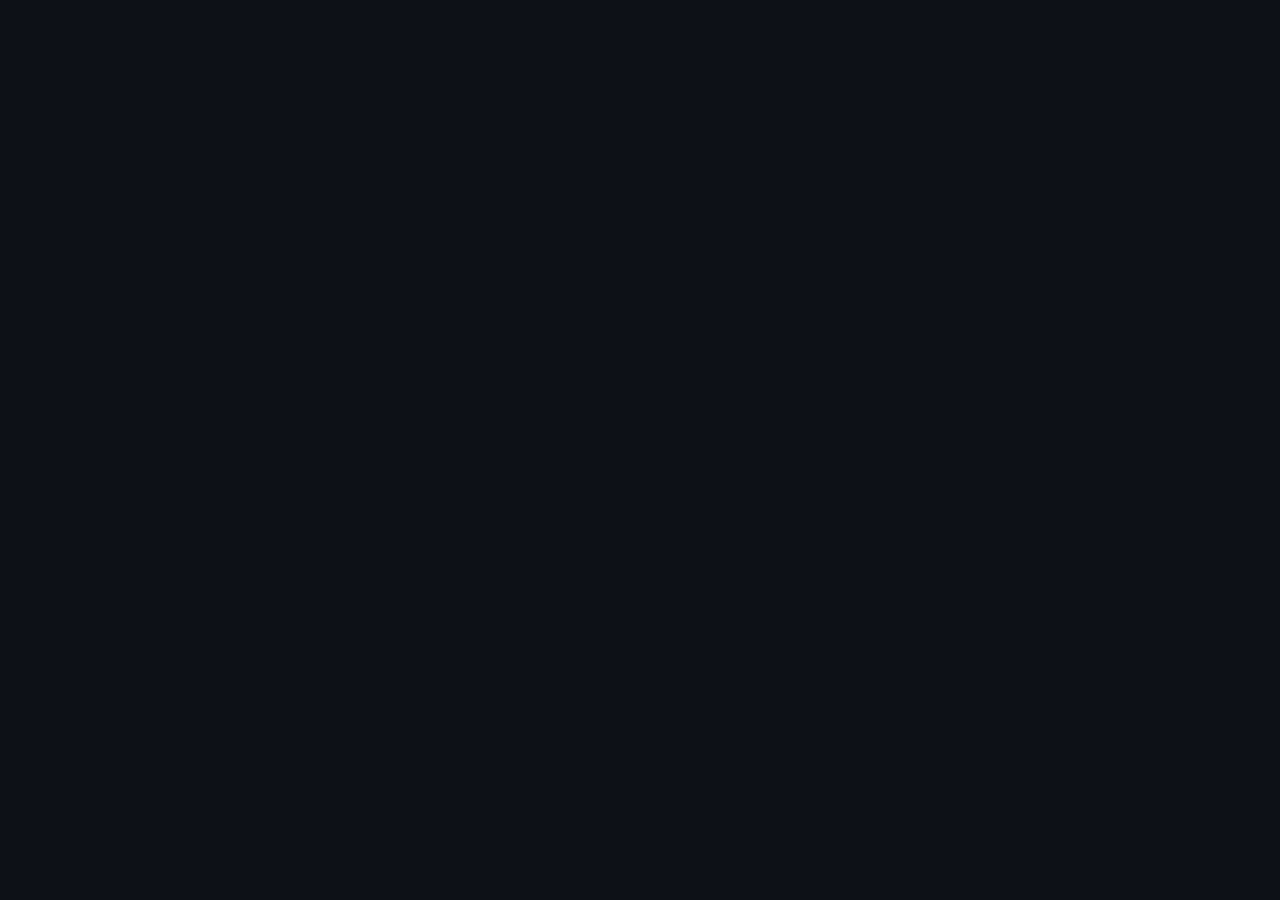
==== commit 29b02e3c: "Fix: Deploy working modular index.html from 0f91214" ====
--- a/index.html
+++ b/index.html
@@ -1,704 +1,758 @@
 <!DOCTYPE html>
-<html lang="uz"><head><meta charset="utf-8">
-<meta name="viewport" content="width=device-width,initial-scale=1,viewport-fit=cover">
-<meta name="theme-color" content="#05070f">
-<link rel="manifest" href="manifest.json">
-<link rel="apple-touch-icon" href="icon-192.png">
-<meta name="apple-mobile-web-app-capable" content="yes">
-<meta name="mobile-web-app-capable" content="yes">
-<title>Fittnis: fitnes va mashq kuzatuvchi ilova</title>
-<meta name="description" content="Fittnis: bepul fitnes ilova. Mashqlar, ovqat, suv, uyqu va qadamlarni kuzating, daraja oshiring, do’stlar bilan raqobatlashing. O’zbek tilida.">
-<meta name="keywords" content="fitnes, fitness, mashq, mashq kuzatuvchi, fitnes ilova, workout tracker, Fittnis">
-<meta name="robots" content="index,follow">
-<link rel="canonical" href="https://bot840484-sudo.github.io/Fittnis/">
-<meta property="og:type" content="website"><meta property="og:title" content="Fittnis: fitnes va mashq kuzatuvchi">
-<meta property="og:description" content="Mashq, ovqat, suv va qadamlarni kuzating, daraja oshiring. Bepul, o’zbek tilida.">
-<meta property="og:url" content="https://bot840484-sudo.github.io/Fittnis/"><meta property="og:image" content="https://bot840484-sudo.github.io/Fittnis/icon-512.png">
-<style>
-:root{--bg:#05070f;--cd:rgba(9,19,43,.88);--tx:#dbe9ff;--mu:#7d93b8;--ac:#3aa0ff;--ok:#5cffb0;--bd:#1b3f9c;--dg:#ff4d6d;color-scheme:dark}
-*{box-sizing:border-box}[hidden]{display:none!important}
-body{margin:0;font:16px/1.45 "Avenir Next","Segoe UI",system-ui,sans-serif;background:radial-gradient(ellipse at 50% -10%,#0d2a6b 0,var(--bg) 55%) fixed,var(--bg);color:var(--tx);padding:env(safe-area-inset-top) 0 calc(76px + env(safe-area-inset-bottom))}
-#v,#lg{max-width:520px;margin:0 auto;padding:12px 14px}
-h2{font-size:22px;font-weight:800;letter-spacing:.12em;text-transform:uppercase;margin:10px 0 12px;color:#fff;text-shadow:0 0 12px var(--ac)}
-.card{background:var(--cd);border:1px solid var(--bd);border-radius:6px;padding:14px;margin-bottom:12px;box-shadow:0 0 14px rgba(58,160,255,.22),inset 0 0 18px rgba(58,160,255,.07)}
-.card ul{margin:6px 0 0;padding-left:18px}
-input,select,button{font:inherit;color:var(--tx);border:1px solid var(--bd);background:var(--bg);border-radius:10px;padding:10px 12px;min-width:0}
-input,select{width:100%;margin:6px 0}
-input[type=checkbox]{width:22px;height:22px;margin:0 10px 0 0;accent-color:var(--ok)}
-button{background:var(--ac);color:#021024;border:0;font-weight:800;cursor:pointer;box-shadow:0 0 10px rgba(58,160,255,.55)}
-button.g{background:var(--bg);color:var(--tx);border:1px solid var(--bd)}
-button.w{width:100%;margin-top:6px}
-button.x{background:none;color:var(--mu);padding:4px 10px;font-size:20px}
-button:focus-visible,input:focus-visible,select:focus-visible{outline:2px solid var(--ac);outline-offset:2px}
-.f{display:flex;gap:8px;align-items:center}.f>*{flex:1}.f>button{flex:0 0 auto}
-.row{display:flex;align-items:center;padding:9px 0;border-bottom:1px solid var(--bd)}.row:last-child{border:0}
-.fl{flex:1}.tm{font-variant-numeric:tabular-nums;color:var(--mu);margin-right:10px}
-.mu{color:var(--mu);font-size:14px;margin:6px 0}
-.g2{display:grid;grid-template-columns:1fr 1fr;gap:12px}.g2 .card{margin:0}
-.big{font-size:44px;font-weight:800;letter-spacing:-.03em;line-height:1}
-.g2{margin-bottom:12px}
-nav{position:fixed;left:0;right:0;bottom:0;display:flex;background:var(--cd);border-top:1px solid var(--bd);padding:6px 4px calc(6px + env(safe-area-inset-bottom))}
-nav button{flex:1;background:none;color:var(--mu);font-size:11px;font-weight:600;padding:6px 0}
-nav button span{display:block;font-size:20px}nav button.on{color:var(--ac)}
-pre{white-space:pre-wrap;font:inherit;margin:8px 0 0}
-.big{text-shadow:0 0 14px var(--ac)}.sys .f{align-items:flex-end}
-.bar{height:10px;background:#0a1530;border:1px solid var(--bd);margin:10px 0 6px}.bar i{display:block;height:100%;background:linear-gradient(90deg,#1b5cff,#7fd0ff);box-shadow:0 0 10px var(--ac)}
-.cal{display:grid;grid-template-columns:repeat(7,1fr);gap:4px;margin-top:8px;text-align:center}.cal u{text-decoration:none;color:var(--mu);font-size:11px}.cal i{font-style:normal;padding:6px 0;border-radius:4px;background:#0a1530;font-size:13px}.cal i.on{background:var(--ac);color:#021024;font-weight:800;box-shadow:0 0 8px var(--ac)}.cal i.td{outline:1px solid var(--ok)}
-.bd{display:grid;grid-template-columns:repeat(4,1fr);gap:8px;margin-top:8px;text-align:center;font-size:11px}.bd span{display:block;font-size:26px}.bd .off{opacity:.25;filter:grayscale(1)}
-.g3{display:grid;grid-template-columns:repeat(3,1fr);gap:8px;margin-top:10px;text-align:center}.g3 b{display:block;font-size:22px}summary{cursor:pointer}details p{margin:10px 0 0}
-.ch{display:flex;flex-wrap:wrap;gap:6px;margin-top:8px}.ch button{padding:6px 10px;font-size:13px}.st{background:#0a1530;border:1px solid var(--bd);border-radius:4px;padding:4px 8px;margin:4px 4px 0 0;font-size:13px;cursor:pointer}
-.mb{display:flex;align-items:center;gap:8px;margin-top:8px;font-size:13px}.mb span{width:70px}.mb i{display:block;height:10px;background:linear-gradient(90deg,#1b5cff,#7fd0ff);box-shadow:0 0 8px var(--ac)}.mb b{margin-left:auto}
-.wr{display:flex;align-items:center;gap:14px}.pb{height:10px;background:#0a1530;border:1px solid var(--bd);margin:8px 0}.pb i{display:block;height:100%;background:linear-gradient(90deg,#1b5cff,#7fd0ff)}.ph{display:grid;grid-template-columns:1fr 1fr;gap:8px;margin-top:8px}.ph img{width:100%;border-radius:6px;border:1px solid var(--bd)}
-nav button{font-size:10px}
-.lk{padding:6px 10px;border:1px solid var(--bd);border-radius:6px;color:var(--ac);text-decoration:none;font-size:13px;display:inline-block;margin:6px 6px 0 0}
-.toast{position:fixed;left:50%;top:30%;transform:translateX(-50%);z-index:9;background:#050a1c;border:2px solid var(--ac);padding:18px 22px;font-weight:800;letter-spacing:.1em;text-align:center;box-shadow:0 0 30px var(--ac);color:#fff}
-nav{box-shadow:0 -0 18px rgba(58,160,255,.25)}
-nav{overflow-x:auto}nav button{flex:0 0 auto;min-width:62px;padding:6px 4px}
-.mpbox{height:320px;border-radius:8px;border:1px solid var(--bd);margin:8px 0;overflow:hidden;position:relative;z-index:0}.mpbox .leaflet-tile{filter:invert(1) hue-rotate(180deg) brightness(.9) contrast(.9)}
-.exi{width:100%;border-radius:8px;border:1px solid var(--bd);margin:8px 0}
-</style></head><body>
-<div id="lg"><div class="card"><div class="mu">Tizimga xush kelibsiz, Ovchi</div><h2>[ TIZIM ]</h2><p class="mu">Fittnis: bepul fitnes ilova. Mashq, ovqat, suv, uyqu va qadamlarni kuzating, daraja oshiring va do’stlar bilan raqobatlashing.</p>
-<input id="un" placeholder="Ism (yoki email)" autocomplete="username" autocapitalize="none">
-<input id="pw" type="password" placeholder="Parol" autocomplete="current-password">
-<label class="mu" style="display:flex;align-items:center;margin:8px 0"><input type="checkbox" id="rm" style="margin:0 8px 0 0">Meni eslab qol</label><select id="lgl" onchange="setLang(this.value)" style="margin:0 0 8px"><option value="uz">O‘zbekcha</option><option value="ru">Русский</option><option value="en">English</option></select><div class="f"><button onclick="auth(0)">Kirish</button><button class="g" onclick="auth(1)">Ro’yxatdan o’tish</button></div>
-<p id="em" class="mu">Birinchi marta bo’lsangiz, ism va parol yozib “Ro’yxatdan o’tish”ni bosing.</p></div></div>
-<main id="ap" hidden><div id="v"></div>
-<nav><button data-t="t" onclick="go('t')"><span>⚔️</span>Quest</button><button data-t="l" onclick="go('l')"><span>🏋️</span>Mashq</button><button data-t="r" onclick="go('r')"><span>🏃</span>Yugur</button><button data-t="j" onclick="go('j')"><span>🥊</span>Jang</button><button data-t="k" onclick="go('k')"><span>🤸</span>Kalis</button><button data-t="o" onclick="go('o')"><span>🚴</span>Sport</button><button data-t="p" onclick="go('p')"><span>📈</span>Progress</button><button data-t="a" onclick="go('a')"><span>📜</span>Reja</button><button data-t="f" onclick="go('f')"><span>🍽️</span>Ovqat</button><button data-t="u" onclick="go('u')"><span>🎖️</span>Unvon</button><button data-t="x" onclick="go('x')"><span>🧍</span>Status</button><button data-t="s" onclick="go('s')"><span>⚙️</span>Sozlama</button></nav></main>
-<script>
-const $=s=>document.querySelector(s),D=(d=new Date())=>new Date(d-d.getTimezoneOffset()*6e4).toISOString().slice(0,10);
-const E=s=>String(s).replace(/[&<>"]/g,c=>({'&':'&amp;','<':'&lt;','>':'&gt;','"':'&quot;'}[c]));
-const LG=k=>{try{return JSON.parse(localStorage.getItem(k))}catch(e){return null}},S=(k,v)=>{try{localStorage.setItem(k,JSON.stringify(v))}catch(e){}};
-const id=()=>Math.random().toString(36).slice(2,9);
-let U=null,DB=null,tab='t';
-const save=()=>{chk();DB.c.ts=Date.now();S('mt_d_'+U,DB);push();const l=lvl();if(DB.c.lv&&l>DB.c.lv)toast('[ TIZIM ]\nDARAJA OSHDI!\nLV.'+l);if(DB.c.lv!==l){DB.c.lv=l;S('mt_d_'+U,DB)}};
-const msg=t=>{$('#em').textContent=t};
-const SB='https://vhvhufpddlqrlcxmbdmp.supabase.co',KEY='sb_publishable_UI7x4pxxHGu2lvDJWcaFhA_krp9yC2e';
-let SS=null,pT=null;
-const em=n=>n.includes('@')?n:[...n].map(c=>/[a-z0-9._-]/.test(c)?c:'x'+c.charCodeAt(0).toString(16)).join('')+'@fittnis.app';
-const ss=()=>{try{return JSON.parse(sessionStorage.getItem('mt_s')||localStorage.getItem('mt_s'))}catch(e){return null}};
-const ssv=(o,rem)=>{const j=JSON.stringify(o);sessionStorage.setItem('mt_s',j);if(rem||localStorage.getItem('mt_s'))localStorage.setItem('mt_s',j)};
-async function refresh(){try{const r=await fetch(SB+'/auth/v1/token?grant_type=refresh_token',{method:'POST',headers:{apikey:KEY,'content-type':'application/json'},body:JSON.stringify({refresh_token:SS.rt})});if(!r.ok)return false;const j=await r.json();SS.at=j.access_token;SS.rt=j.refresh_token;ssv(SS);return true}catch(e){return false}}
-async function api(path,o={},retry=1){const h={apikey:KEY,'content-type':'application/json',Authorization:'Bearer '+SS.at,...(o.h||{})};
- const r=await fetch(SB+path,{method:o.m||'GET',headers:h,body:o.b?JSON.stringify(o.b):undefined});
- if(r.status==401&&retry&&await refresh()){o.h={...(o.h||{}),Authorization:'Bearer '+SS.at};return api(path,o,0)}return r}
-function push(){clearTimeout(pT);pT=setTimeout(async()=>{if(!SS||!DB)return;try{await api('/rest/v1/user_data?on_conflict=user_id',{m:'POST',h:{Prefer:'resolution=merge-duplicates,return=minimal'},b:{user_id:SS.uid,data:{...DB,c:{...DB.c,key:''}},updated_at:new Date().toISOString()}});if(DB.c.jn)await api('/rest/v1/profiles?user_id=eq.'+SS.uid,{m:'PATCH',h:{Prefer:'return=minimal'},b:stp()})}catch(e){}},800)}
-async function auth(reg){
- const n=$('#un').value.trim().toLowerCase(),p=$('#pw').value;
- if(!n||p.length<6)return msg('Ism yozing, parol kamida 6 belgi bo’lsin.');
- msg('Kutib turing…');
- try{const r=await fetch(SB+(reg?'/auth/v1/signup':'/auth/v1/token?grant_type=password'),{method:'POST',headers:{apikey:KEY,'content-type':'application/json'},body:JSON.stringify({email:em(n),password:p})});
-  const j=await r.json();
-  if(!r.ok)return msg(reg?(/registered|exists/i.test(j.msg||j.message||'')?'Bu ism band.':(j.msg||j.error_description||'Ro’yxatdan o’tib bo’lmadi.')):'Ism yoki parol noto’g’ri.');
-  if(!j.access_token)return msg('Hisob yaratildi. Supabase’da “Confirm email” ni o’chiring, keyin Kirish ni bosing.');
-  SS={n,uid:j.user.id,at:j.access_token,rt:j.refresh_token};ssv(SS,$('#rm').checked);await start()}
- catch(x){msg('Internetga ulanib bo’lmadi.')}}
-async function start(){U=SS.n;const loc=LG('mt_d_'+U);let cl=null;
- try{const r=await api('/rest/v1/user_data?select=data&user_id=eq.'+SS.uid);if(r.ok){const j=await r.json();if(j[0]&&j[0].data&&j[0].data.l)cl=j[0].data}}catch(e){}
- DB=(cl&&(!loc||((cl.c&&cl.c.ts)||0)>=((loc.c&&loc.c.ts)||0)))?cl:(loc||{s:[],l:[],b:[],p:null,c:{goal:3}});
- DB.c=DB.c||{goal:3};DB.b=DB.b||[];DB.r=DB.r||[];DB.f=DB.f||{w:{},m:[]};DB.c.g=DB.c.g||{kcal:2200,prot:120,water:8};if(loc&&loc.c&&loc.c.key&&!DB.c.key)DB.c.key=loc.c.key;
- pen();$('#lg').hidden=true;$('#ap').hidden=false;msg('');go('t');push();autoSt()}
-function out(){sessionStorage.removeItem('mt_s');localStorage.removeItem('mt_s');SS=null;location.reload()}
-const V={k:vCal,o:vSport,j:vFight,u:vTitles,x:vStatus,t:vToday,l:vLog,r:vRun,p:vProg,a:vPlan,f:vFood,s:vSet};
-function go(t){tab=t||tab;$('#v').innerHTML=V[tab]();tl();if(tab=='t'&&window.loadFr)loadFr();document.querySelectorAll('nav button').forEach(b=>b.classList.toggle('on',b.dataset.t==tab));const on=document.querySelector('nav button.on');if(on&&on.scrollIntoView)on.scrollIntoView({inline:'center',block:'nearest'});if(tab=='r'&&(rSub=='map'||rSub=='gps'))mapInit()}
-const DN=['Yak','Dush','Sesh','Chor','Pay','Jum','Shan'];
-/* ---- Bugun ---- */
-function stats(){const s=strk();const w=new Date();w.setDate(w.getDate()-((w.getDay()+6)%7));const wk=Math.max(0,[...ad()].filter(x=>x>=D(w)).length);
- return`<div class="g2"><div class="card"><div class="big">${s}</div><span class="mu">kun ketma-ket</span></div><div class="card"><div class="big">${wk}/${DB.c.goal}</div><span class="mu">shu hafta</span></div></div>`}
-function xp(){return Math.max(0,xp0()+200*Object.keys(DB.c.bw||{}).length)}
-function xp0(){return Object.values((DB.f||{}).st||{}).reduce((s,n)=>s+Math.floor(n/1000)*5,0)+ DB.l.reduce((s,x)=>s+20+x.s*5,0)+(DB.r||[]).reduce((s,x)=>s+20+Math.floor(x.km*5),0)+Object.values(DB.c.fin||{}).reduce((s,o)=>s+(o.g?10+5*o.g:0)+(o.j?10+5*o.j:0)+(o.s?10+5*o.s:0)+(o.k?10+5*o.k:0),0)+Object.keys(DB.c.wc2||{}).length*75+DB.s.reduce((s,i)=>s+Object.values(i.d||{}).filter(Boolean).length*10,0)}
-function lvl(x=xp()){return Math.max(1,Math.min(100,Math.floor((1+Math.sqrt(1+.4*x))/2)))}
-const RK=l=>l>=100?'MONARX':l>=85?'S':l>=65?'A':l>=45?'B':l>=25?'C':l>=10?'D':'E';
-function toast(t){const e=document.createElement('div');e.className='toast';e.style.whiteSpace='pre-line';e.textContent=t;document.body.appendChild(e);navigator.vibrate&&navigator.vibrate([200,80,200]);setTimeout(()=>e.remove(),3200)}
-function hdr(){const x=xp(),l=lvl(x),a=10*(l-1)*l,b=10*l*(l+1),p=l>=100?100:Math.round((x-a)/(b-a)*100);
- return`<div class="card sys"><div class="f"><div><div class="mu">[ OVCHI: ${E(U)} ]${titleTag()}</div><div class="big">LV.${l}</div></div><div style="text-align:right"><div class="mu">RANK</div><div class="big" style="color:${RC[RK(l)]}">${RK(l)}</div></div></div><div class="bar"><i style="width:${p}%"></i></div><div class="mu">${x} XP · keyingi darajagacha ${l>=100?0:b-x} XP</div>${sts()}</div>`}
-const scl=x=>{const m=x.match(/^(.*?) — (\d+)×(.+)$/);if(!m)return x;const add=Math.min(3,Math.floor(lvl()/5));return m[1]+' — '+(+m[2]+add)+'×'+m[3]};
-const planDay=()=>{const p=DB.p&&DB.p.days.find(x=>x.wd==new Date().getDay());return p?{...p,ex:p.ex.map(scl)}:null};
-const dl=(x,d)=>DB.l.some(y=>y.d==d&&y.e==x.split(' — ')[0])||!!((DB.c.ck||{})[d]||{})['g:'+x.split(' — ')[0]];
-function todayTasks(){
- const c=CK(),ds=DB.c.jd||'boks',J=JG[ds],jn=J.t.filter(x=>c['j:'+ds+':'+x[0]]).length,
-  sd=DB.c.sd||'velo',S=SG[sd],sn=S.t.filter(x=>c['s:'+sd+':'+x[0]]).length,
-  K=Object.keys(CAL),cl=DB.c.cl||{},kn=K.filter(k=>c['c:'+k]).length;
- const ck=(on,fn,lbl)=>`<div class="row"><input type="checkbox" ${on?'checked':''} onchange="${fn}"><span class="fl">${lbl}</span></div>`;
- const fin=(k,fnName)=>finOf(k)?'<p class="mu">Bugungi mashg’ulot tugatilgan ✓</p>':`<button class="w" onclick="${fnName}()">Tugatish</button>`;
- return gymToday()+
- `<div class="card"><b>Jang: ${J.n}</b> <span class="mu">${jn}/${J.t.length}</span>`+J.t.map((x,i)=>ck(c['j:'+ds+':'+x[0]],`jTog(${i})`,`${x[0]} <span class="mu">${x[1]}</span>`)).join('')+fin('j','finJ')+`</div>`+
- `<div class="card"><b>Sport: ${S.n}</b> <span class="mu">${sn}/${S.t.length}</span>`+S.t.map((x,i)=>ck(c['s:'+sd+':'+x[0]],`sTog(${i})`,`${x[0]} <span class="mu">${x[1]}</span>`)).join('')+fin('s','finS')+`</div>`+
- `<div class="card"><b>Kalistenika</b> <span class="mu">${kn}/${K.length}</span>`+K.map(k=>{const i=Math.min(cl[k]||0,CAL[k].length-1);return ck(c['c:'+k],`calTog('${k}')`,`${k}: ${CAL[k][i][0]} <span class="mu">${CAL[k][i][1]}</span>`)}).join('')+fin('k','finC')+`</div>`}
-function vToday(){const d=D(),dn=DB.s.slice().sort((a,b)=>a.t.localeCompare(b.t)),pd=planDay();
- return`<h2>Kunlik quest</h2><p class="mu">${greet()}</p>`+hdr()+stats()+`${todayTasks()}${chCard()}${stepCard()}<div class="card"><b>Reyting</b><div id="fr"><p class="mu">Yuklanmoqda…</p></div></div>`+''+
- `<div class="card"><b>Kunlik tartib</b>`+(dn.length?dn.map(i=>`<div class="row"><input type="checkbox" ${i.d&&i.d[d]?'checked':''} onchange="tick('${i.id}')"><span class="tm">${i.t}</span><span class="fl">${E(i.n)}</span><button class="x" onclick="delS('${i.id}')" aria-label="O’chirish">×</button></div>`).join(''):'<p class="mu">Hali vazifa yo’q. Vaqt va nom kiritib qo’shing.</p>')+
- `<div class="f"><input type="time" id="st" value="07:00" style="max-width:120px"><input id="sn" placeholder="Nima qilasiz?"><button onclick="addS()">Qo’shish</button></div></div>`}
-function addS(){const n=$('#sn').value.trim();if(!n)return;DB.s.push({id:id(),t:$('#st').value||'07:00',n,d:{}});save();go()}
-function tick(i){const x=DB.s.find(y=>y.id==i),d=D();x.d=x.d||{};x.d[d]=!x.d[d];save()}
-function delS(i){DB.s=DB.s.filter(x=>x.id!=i);save();go()}
-/* ---- Mashq ---- */
-const EXG={"Ko’krak":"Shtanga yotib siqish|Qiya shtanga siqish|Gantel yotib siqish|Qiya gantel siqish|Gantel yoyish|Krossover|Otjimaniya|Brusyada otjimaniya|Pek-dek|Smit mashinada siqish|Past qiya shtanga siqish|Gantel pulover|Kabel krossover pastdan|Bir qo’llab kabel siqish|Diamond otjimaniya|Keng otjimaniya|Qiya otjimaniya|Rezina bilan siqish|Svend siqish|Ko’krak pressi mashinada",
-"Orqa":"Tortilish|Keng ushlab tortilish|Teskari ushlab tortilish|Yuqori blok tortish|Shtanga tortish|Gantel tortish|T-gril tortish|Pastki blok tortish|Rumin tortish|Klassik tortish (deadlift)|Giperekstenziya|Bir qo’llab gantel tortish|Meadows tortish|Kabel bilan tortish|Keng blok tortish yopiq|Pulover (orqa)|Rezina bilan tortish|Teskari tortilish|Mashinada tortish|Shtanga shrag|Good morning|Kobra|Supermen",
-"Oyoq":"Shtanga o’tirib-turish|Old o’tirib-turish|Oyoq pressi|Lunge|Bolgar split|Gakk-pritsedaniya|Oyoq yozish|Oyoq bukish|Glute ko’prik|Hip-thrust|Boldir ko’tarish|Pritsedaniya|Sumo tortish|Zinaga chiqish|Goblet o’tirib-turish|Smit o’tirib-turish|Qadam tashlab lunge|Teskari lunge|Zinaga qadam|Rumin tortish bir oyoqda|Oyoq abduksiyasi|Oyoq adduksiyasi|Devorga suyanib o’tirish|Pistolet|Kabel dumba tepish|Sumo o’tirib-turish|Boldir mashinada|Nordik bukish|Box jump|Sakrash",
-"Yelka":"Gantel yelka siqish|Shtanga yelka siqish|Arnold siqish|Yon ko’tarish|Old ko’tarish|Orqa delta|Yelka qisish (shrag)|Yuz tomon tortish|Pike otjimaniya|Gantel yelka siqish o’tirib|Smit yelka siqish|Kabel yon ko’tarish|Teskari pek-dek|Face pull|Landmine siqish|Rezina yon ko’tarish|Bir qo’llab gantel siqish|Handstand tayanch|Armiya siqish",
-"Qo’l":"Shtanga biceps|Gantel biceps|Bolg’a biceps|Kontsentratsiyali biceps|Skott skamyasi biceps|Triceps blok|Fransuz siqish|Triceps tayanch|Yaqin ushlab siqish|Rezina biceps|Rezina triceps|Ez-shtanga biceps|Kabel biceps|Rezina bolg’a|Incline gantel biceps|Spider biceps|Triceps arqon|Triceps gantel bosh orqasidan|Kickback|JM siqish|Brusyada tushish|Teskari ushlab biceps|Bilak yozish|Bilak bukish",
-"Qorin":"Plank|Yon plank|Qorin buklash|Oyoqni ko’tarish|Velosiped|Rus burilish|Alpinist|Osilib oyoq ko’tarish|Ab roller|Pastki qorin ko’tarish|Kabel buklash|Dragon flag|Yon buklash|Hollow tayanch|V-up|Mountain climber|Dead bug|Pallof siqish|Burilish blokda|Qorin bloki",
-"Kardio":"Yugurish|Yurish|Velosiped yo’lak|Arqon sakrash|Eshkak mashinasi|Elliptik|Suzish|Burpi|Zinapoya|Sprint|Kopcha yugurish|Kross|Aerobika|Tabata|Zumba|Sakrash jek|Boks sumkasi|Pogo sakrash|Yengil yugurish|HIIT"};
-const GR=Object.keys(EXG),ALL=[].concat(...GR.map(g=>EXG[g].split('|'))),gOf=e=>GR.find(g=>EXG[g].split('|').includes(e))||'Boshqa';
-let curEx='',selG=GR[0],curK='',curR='',tplEx=[];
-const e1=(k,r)=>k>0?Math.round(k*(1+r/30)):0;
-function lastSets(e){const ds=[...new Set(DB.l.filter(x=>x.e==e&&x.d<D()).map(x=>x.d))].sort(),d=ds[ds.length-1];return d?DB.l.filter(x=>x.e==e&&x.d==d):[]}
-function selE(e){curEx=e;const l=lastSets(e),x=l[l.length-1];curK=x?(x.k||''):'';curR=x?x.r:'';go()}
-function tplv(){const tl=DB.t||[],t=DB.l.filter(x=>x.d==D());
- return`<div class="card"><b>Shablonlar</b>`+tl.map((x,i)=>`<div class="row"><b class="fl">${E(x.n)}</b><button class="g" onclick="useT(${i})">Boshlash</button><button class="x" onclick="delT(${i})" aria-label="O’chirish">×</button></div>`).join('')+(t.length?`<button class="w g" onclick="saveT()">Bugungi mashqlardan shablon yaratish</button>`:'<p class="mu">Mashq yozgach, uni shablon qilib saqlang.</p>')+`</div>`}
-function saveT(){const n=prompt('Shablon nomi (masalan: Ko’krak kuni)');if(!n)return;const ex=[...new Set(DB.l.filter(x=>x.d==D()).map(x=>x.e))];DB.t=(DB.t||[]).concat({n:n.trim(),ex});save();go()}
-function delT(i){DB.t.splice(i,1);save();go()}
-function useT(i){tplEx=DB.t[i].ex;selE(tplEx[0]||'')}
-function vLog(){const d=D(),t=DB.l.filter(x=>x.d===d),by={},pd0=planDay();if(!tplEx.length&&pd0)tplEx=pd0.ex.map(x=>x.split(' — ')[0]).filter(x=>!/^Yurish/.test(x));t.forEach(x=>(by[x.e]=by[x.e]||[]).push(x));
- const ls=curEx?lastSets(curEx):[],tp=(LB.find(x=>x[0]==curEx)||[])[2];
- return`<h2>Mashq</h2>${deloadCard()}<div class="card"><b>Mashq tanlang</b>`+
- (tplEx.length?`<div class="ch">${tplEx.map(x=>`<button class="${x==curEx?'':'g'}" onclick="selE(this.dataset.e)" data-e="${E(x)}">${by[x]?'✓ ':''}${E(x)}</button>`).join('')}</div>`:'')+
- `<div class="ch">${GR.map(g=>`<button class="${g==selG?'':'g'}" onclick="selG=this.dataset.g;go()" data-g="${g}">${g}</button>`).join('')}</div>
- <div class="ch">${EXG[selG].split('|').map(x=>`<button class="g" onclick="selE(this.dataset.e)" data-e="${E(x)}">${E(x)}</button>`).join('')}</div></div>
- <div class="card"><datalist id="ex">${ALL.map(x=>`<option>${E(x)}</option>`).join('')}</datalist>
- <input id="le" list="ex" placeholder="Yoki o’zingiz yozing" value="${E(curEx)}" onchange="curEx=this.value.trim();go()">
- ${tp?`<p class="mu">${E(tp)}</p>`:''}${how()}${ls.length?`<p class="mu">O’tgan safar: ${ls.map(x=>(x.s>1?x.s+'×':'')+x.r+'×'+(x.k||'–')).join(', ')}${sug(ls)}</p>`:''}
- <div class="f"><input id="lk" type="number" inputmode="decimal" step=".5" placeholder="kg" value="${curK}"><input id="lr" type="number" inputmode="numeric" placeholder="Takror" value="${curR}"></div>
- <button class="w" onclick="addL()">Set ${(by[curEx]||[]).length+1} yozish</button></div>`+rep()+tplv()+
- `<div class="card"><b>Bugungi mashqlar</b>`+(Object.keys(by).length?Object.entries(by).map(([e,a])=>`<div style="margin-top:10px"><b>${E(e)}</b> <span class="mu">${gOf(e)}</span><div>${a.map((x,i)=>`<span class="st" onclick="editL('${x.id}')">${i+1}) ${x.s>1?x.s+'×':''}${x.r}${x.k?' × '+x.k:''}</span>`).join('')}</div></div>`).join(''):'<p class="mu">Bugun hali hech narsa yozilmagan.</p>')+`<p class="mu">Setni o’zgartirish yoki o’chirish uchun ustiga bosing.</p></div>
- ${wtimer()}${plates()}<div class="card"><b>Dam olish taymeri</b><div class="big" id="tmr">0:00</div><div class="f" style="margin-top:8px">${[30,60,90,120].map(s=>`<button class="${(DB.c.rt||60)==s?'':'g'}" onclick="rest(${s})">${s} s</button>`).join('')}<button class="g" onclick="stopRest()" aria-label="To’xtatish">■</button></div><p class="mu">Tanlangan vaqt (${DB.c.rt||60} s) set yozilganda avtomatik boshlanadi. Sozlamalardan o’chirish mumkin.</p></div>`}
-function addL(){const e=$('#le').value.trim(),r=+$('#lr').value,k=+$('#lk').value||0;if(!e||!r)return alert('Mashq nomi va takrorni kiriting.');curEx=e;curK=k||'';curR=r;const pm=Math.max(0,...DB.l.filter(x=>x.e==e).map(x=>x.k||0));DB.l.push({id:id(),d:D(),e,s:1,r,k});if(k>pm&&pm>0)toast('[ TIZIM ]\nYANGI REKORD!\n'+e+' '+k+' kg');save();go();if(DB.c.ar!==0)rest(DB.c.rt||60,1)}
-function editL(i){const x=DB.l.find(y=>y.id==i);if(!x)return;const v=prompt('Takror va kg (masalan: 10 60). Bo’sh qoldirsangiz, set o’chiriladi.',x.r+' '+(x.k||0));if(v===null)return;
- if(!v.trim()){if(!confirm('Setni o’chirasizmi?'))return;DB.l=DB.l.filter(y=>y.id!=i)}
- else{const a=v.replace(',','.').trim().split(/[\s×x*]+/).map(Number);if(!(a[0]>0)||a.some(n=>isNaN(n)||n<0))return alert('Masalan: 10 60');x.r=Math.round(a[0]);x.k=a[1]||0}
- save();go()}
-function mus(){const w=new Date();w.setDate(w.getDate()-6);const A=D(w),c={};DB.l.forEach(x=>{if(x.d>=A){const g=gOf(x.e);c[g]=(c[g]||0)+x.s}});const m=Math.max(1,...Object.values(c));
- return`<div class="card"><b>Mushak guruhlari (7 kun, set)</b>`+(Object.keys(c).length?Object.entries(c).sort((a,b)=>b[1]-a[1]).map(([g,n])=>`<div class="mb"><span>${g}</span><i style="width:${n/m*60}%"></i><b>${n}</b></div>`).join(''):'<p class="mu">Mashq yozsangiz, shu yerda chiqadi.</p>')+`</div>`}
-function rmc(){if(!curEx)return'';const m={};DB.l.filter(x=>x.e==curEx).forEach(x=>{m[x.d]=Math.max(m[x.d]||0,e1(x.k,x.r))});const p=Object.keys(m).sort().slice(-8).map(d=>({l:d.slice(5),v:m[d]})).filter(x=>x.v>0);
- return p.length>1?`<div class="card"><b>1RM: ${E(curEx)}</b>${chart(p,'line')}</div>`:''}
-let tI=null;
-function stopRest(){clearInterval(tI);const e=$('#tmr');if(e)e.textContent='0:00'}
-function rest(n,keep){clearInterval(tI);if(!keep){DB.c.rt=n;save()}
- const draw=()=>{const e=$('#tmr');if(!e||tab!='l')return false;e.textContent=Math.floor(n/60)+':'+String(n%60).padStart(2,'0');return true};
- if(!draw())return;
- tI=setInterval(()=>{n--;if(tab!='l'||!$('#tmr'))return clearInterval(tI);if(n<=0){clearInterval(tI);$('#tmr').textContent='Tayyor!';navigator.vibrate&&navigator.vibrate([300,100,300]);return}draw()},1000)}
-/* ---- Progress ---- */
-function chart(pts,type){if(!pts.length||(type=='line'&&pts.length<2))return'<p class="mu">Grafik uchun kamida 2 ta yozuv kerak.</p>';
- const W=320,H=130,m=Math.max(...pts.map(p=>p.v))||1,mn=type=='line'?Math.min(...pts.map(p=>p.v)):0,r=(m-mn)||1,n=pts.length,st=(W-40)/Math.max(n-(type=='line'?1:0),1);
- const x=i=>20+i*st,y=v=>H-22-(v-mn)/r*(H-44);let s=`<svg viewBox="0 0 ${W} ${H}" width="100%" role="img">`;
- if(type=='line')s+=`<polyline fill="none" stroke="var(--ac)" stroke-width="2.5" points="${pts.map((p,i)=>x(i)+','+y(p.v)).join(' ')}"/>`+pts.map((p,i)=>`<circle cx="${x(i)}" cy="${y(p.v)}" r="3.5" fill="var(--ac)"/><text x="${x(i)}" y="${y(p.v)-7}" font-size="9" text-anchor="middle" fill="var(--mu)">${p.v}</text>`).join('');
- else s+=pts.map((p,i)=>{const h=p.v/m*(H-44);return`<rect x="${x(i)}" y="${H-22-h}" width="${st*.7}" height="${h}" rx="3" fill="var(--ac)"/>`}).join('');
- return s+pts.map((p,i)=>`<text x="${x(i)+(type=='line'?0:st*.35)}" y="${H-6}" font-size="9" text-anchor="middle" fill="var(--mu)">${p.l}</text>`).join('')+'</svg>'}
-function wkv(){const o=[],t=new Date();t.setDate(t.getDate()-((t.getDay()+6)%7));for(let i=7;i>=0;i--){const a=new Date(t);a.setDate(a.getDate()-i*7);const b=new Date(a);b.setDate(b.getDate()+7);const A=D(a),Z=D(b);o.push({l:A.slice(5),v:DB.l.filter(x=>x.d>=A&&x.d<Z).reduce((s,x)=>s+x.s*x.r*(x.k||1),0)})}return o}
-const FD='Osh|550|15|65|25,Lag’mon|450|20|55|15,Somsa (1 dona)|330|10|28|20,Manti (5 dona)|400|18|40|17,Non (1 bo’lak)|130|4|26|1,Tuxum (1 dona)|75|6|0|5,Tovuq ko’krak (150 g)|250|46|0|6,Guruch (1 kosa)|200|4|44|1,Sho’rva|250|15|18|12,Grechka (1 kosa)|190|7|36|2,Kefir (1 stakan)|120|6|9|6,Tvorog (100 g)|120|17|3|5,Banan|105|1|27|0,Olma|80|0|21|0,Kabob (1 shish)|220|18|2|16,Choy shakarli|40|0|10|0'.split(',').map(x=>{const a=x.split('|');return{n:a[0],k:+a[1],p:+a[2],c:+a[3],y:+a[4]}});
-const mt=d=>DB.f.m.filter(x=>x.d==d),tot=a=>a.reduce((s,x)=>({k:s.k+x.k,p:s.p+x.p,c:s.c+x.c,y:s.y+x.y}),{k:0,p:0,c:0,y:0});
-function ring(n,m,t){const r=44,c=2*Math.PI*r,p=Math.min(1,n/m);return`<svg width="110" height="110" viewBox="0 0 110 110"><circle cx="55" cy="55" r="${r}" fill="none" stroke="#0a1530" stroke-width="10"/><circle cx="55" cy="55" r="${r}" fill="none" stroke="var(--ac)" stroke-width="10" stroke-linecap="round" stroke-dasharray="${c*p} ${c}" transform="rotate(-90 55 55)"/><text x="55" y="62" text-anchor="middle" font-size="${(t||'').length>6||(n+'/'+m).length>7?16:22}" font-weight="800" fill="currentColor">${t||n+'/'+m}</text></svg>`}
-function vFood(){const d=D(),g=DB.c.g,w=DB.f.w[d]||0,a=mt(d),t=tot(a),rec=[],sn=new Set();
- for(let i=DB.f.m.length-1;i>=0&&rec.length<5;i--){const x=DB.f.m[i];if(!sn.has(x.n)){sn.add(x.n);rec.push(x)}}
- const wk=[];for(let i=6;i>=0;i--){const q=new Date();q.setDate(q.getDate()-i);const k=D(q);wk.push({l:k.slice(5),v:tot(mt(k)).k})}
- return`<h2>Ovqat va suv</h2><div class="card"><b>Suv</b><div class="wr">${ring(w,g.water)}<div style="flex:1"><button class="w" onclick="wat(1)">+ 1 stakan</button><button class="w g" onclick="wat(-1)">− 1</button></div></div></div>
- <div class="card"><b>Bugun: ${t.k} / ${g.kcal} kkal</b><div class="pb"><i style="width:${Math.min(100,t.k/g.kcal*100)}%"></i></div>
- <p class="mu">Oqsil ${Math.round(t.p)} / ${g.prot} g · uglevod ${Math.round(t.c)} g · yog’ ${Math.round(t.y)} g</p>
- <div class="ch">${FD.map((x,i)=>`<button class="g" onclick="addF(${i})">${E(x.n)}</button>`).join('')}</div>
- ${rec.length?`<p class="mu">Oxirgi yeganlar</p><div class="ch">${rec.map(x=>`<button class="g" onclick="addR('${x.id}')">↻ ${E(x.n)}</button>`).join('')}</div>`:''}
- <p class="mu">Qiymatlar bir porsiya uchun taxminiy.</p><input id="fph" type="file" accept="image/*" hidden onchange="foodPhoto(this)"><button class="w" onclick="$('#fph').click()">📷 Rasm bilan qo’shish (AI)</button><p id="fs" class="mu"></p>
- <input id="fn" placeholder="Boshqa taom nomi"><div class="f"><input id="fk" type="number" inputmode="numeric" placeholder="kkal"><input id="fp" type="number" inputmode="decimal" placeholder="oqsil g"></div><button class="w" onclick="addC()">Qo’shish</button></div>
- <div class="card"><b>Bugungi taomlar</b>`+(a.length?a.map(x=>`<div class="row"><span class="fl">${E(x.n)}${x.ai?' <span class="mu">(AI, taxminiy)</span>':''}</span><span>${x.k} kkal</span><button class="x" onclick="delF('${x.id}')" aria-label="O’chirish">×</button></div>`).join(''):'<p class="mu">Hali taom yozilmagan.</p>')+`</div>
- ${slmo()}<div class="card"><b>Haftalik kaloriya</b>${chart(wk,'bar')}</div>
- <div class="card"><details><summary><b>Maqsadlar</b></summary><div class="f"><input id="gk" type="number" inputmode="numeric" placeholder="kkal" value="${g.kcal}"><input id="gp" type="number" inputmode="numeric" placeholder="oqsil g" value="${g.prot}"><input id="gw" type="number" inputmode="numeric" placeholder="stakan" value="${g.water}"></div>
- <button class="w" onclick="setG()">Saqlash</button><select id="sx"><option value="m">Erkak</option><option value="f">Ayol</option></select><button class="w g" onclick="calcG()">Reja ma’lumotlaridan taxminiy hisoblash</button><p class="mu">Hisob faqat yo’l-yo’riq. Aniq me’yor uchun shifokor yoki dietologga murojaat qiling.</p></details></div>`}
-function foodPhoto(i){const f=i.files[0];i.value='';if(!f)return;if(!DB.c.key)return alert('Avval Sozlamalarda AI kalitini kiriting.');
- const s=$('#fs');s.textContent='Rasm tahlil qilinmoqda…';const im=new Image();
- im.onload=async()=>{const c=document.createElement('canvas'),k=Math.min(1,900/Math.max(im.width,im.height));c.width=im.width*k;c.height=im.height*k;c.getContext('2d').drawImage(im,0,0,c.width,c.height);URL.revokeObjectURL(im.src);
-  const b=c.toDataURL('image/jpeg',.7).split(',')[1];
-  try{const t=await llm('Bu rasmdagi taomni aniqla va rasmda ko’ringan porsiya uchun taxminiy qiymatlarni hisobla. Faqat JSON qaytar: {"items":[{"n":"taom nomi o’zbek tilida","k":kkal,"p":oqsil g,"c":uglevod g,"y":yog’ g}]}. Rasmda taom bo’lmasa {"items":[]} qaytar. Har bir alohida taom uchun bitta element, raqamlar butun son.',1,b);
-   const j=JSON.parse(t.slice(t.indexOf('{'),t.lastIndexOf('}')+1)),a=(j.items||[]).filter(x=>x&&x.n&&+x.k>0&&+x.k<5000);
-   if(!a.length){s.textContent='Rasmda taom topilmadi.';return}
-   a.forEach(x=>DB.f.m.push({id:id(),d:D(),n:String(x.n).slice(0,40),k:Math.round(+x.k),p:Math.round(+x.p)||0,c:Math.round(+x.c)||0,y:Math.round(+x.y)||0,ai:1}));
-   save();go();toast('[ TIZIM ]\nQo’shildi: '+a.map(x=>x.n).join(', ').slice(0,60)+'\nTaxminiy qiymat')}
-  catch(e){s.textContent='Xato: '+e.message}};
- im.onerror=()=>{s.textContent='Rasmni ochib bo’lmadi.'};im.src=URL.createObjectURL(f)}
-function wat(n){const d=D();DB.f.w[d]=Math.max(0,(DB.f.w[d]||0)+n);save();go()}
-function addF(i){DB.f.m.push({id:id(),d:D(),...FD[i]});save();go()}
-function addR(i){const x=DB.f.m.find(y=>y.id==i);DB.f.m.push({...x,id:id(),d:D()});save();go()}
-function addC(){const n=$('#fn').value.trim(),k=+$('#fk').value;if(!n||!k)return alert('Taom nomi va kkal kiriting.');DB.f.m.push({id:id(),d:D(),n,k,p:+$('#fp').value||0,c:0,y:0});save();go()}
-function delF(i){DB.f.m=DB.f.m.filter(x=>x.id!=i);save();go()}
-function setG(){DB.c.gm=1;DB.c.g={kcal:+$('#gk').value||2200,prot:+$('#gp').value||120,water:+$('#gw').value||8};save();go()}
-function calcG(){const P=DB.c.prof;if(!P)return alert('Avval “Reja” bo’limida yosh, bo’y va vazningizni kiriting.');if(P.a<18)return alert('18 yoshgacha maqsadni shifokor yoki murabbiy bilan belgilang.');
- DB.c.prof.sx=$('#sx').value;autoG(1);save();go()}
-function autoG(f){const P=DB.c.prof;if(!P||P.a<18||(DB.c.gm&&!f))return;const m=(P.sx||'m')=='m',b=10*P.w+6.25*P.h-5*P.a+(m?5:-161);let k=b*1.5*({lose:.85,mass:1.1}[P.g]||1);k=Math.max(k,m?1600:1300);DB.c.g={kcal:Math.round(k/50)*50,prot:Math.round(P.w*(P.g=='fit'?1.4:1.8)/5)*5,water:DB.c.g.water};if(f)DB.c.gm=0}
-function wsum(){const mon=new Date();mon.setDate(mon.getDate()-((mon.getDay()+6)%7));
- const st=n=>{const a=new Date(mon);a.setDate(a.getDate()-7*n);const b=new Date(a);b.setDate(b.getDate()+7);const A=D(a),B=D(b),l=DB.l.filter(x=>x.d>=A&&x.d<B);return{days:[...ad()].filter(x=>x>=A&&x<B).length,vol:l.reduce((s,x)=>s+x.s*x.r*(x.k||1),0),sets:l.reduce((s,x)=>s+x.s,0)}};
- const a=st(1),b=st(2),g=DB.c.goal,w=new Date();w.setDate(w.getDate()-6);const W=D(w),miss=GR.filter(x=>x!='Kardio'&&!DB.l.some(y=>y.d>=W&&gOf(y.e)==x));let t;
- if(a.days>=g&&b.days>=g)t='Ikki hafta ketma-ket maqsadni bajardingiz. Yuklamani oshiring: har mashqqa +1 set yoki +2.5 kg.';
- else if(a.days>=g)t='O’tgan hafta maqsad bajarildi. Ritmni saqlang, bu hafta og’irlikni 2.5 kg oshirib ko’ring.';
- else if(a.days==0)t='O’tgan hafta mashq yozilmagan. Bu hafta yengil boshlang: haftada 2 kun yetarli.';
- else t='O’tgan hafta '+a.days+'/'+g+' kun. Maqsadni to’liq bajarish uchun uni '+Math.max(2,a.days)+' kunga tushirib ko’ring.';
- return`<div class="card"><b>Haftalik xulosa</b><p>${t}</p><p class="mu">Hajm: o’tgan hafta ${a.vol}, undan oldin ${b.vol} · ${a.sets} set</p>${miss.length&&DB.l.length?`<p class="mu">Oxirgi 7 kunda e’tibor berilmagan: ${miss.join(', ')}</p>`:''}</div>`}
-const PK=()=>'mt_ph_'+U,PH=()=>LG(PK())||[];
-function ph(){const a=PH(),f=a[0],l=a[a.length-1];
- return`<div class="card"><b>Tana rasmi</b><p class="mu">Rasmlar faqat shu telefonda saqlanadi.</p>`+(a.length>1?`<div class="ph"><div><div class="mu">Oldin · ${f.d}</div><img src="${f.i}" alt=""></div><div><div class="mu">Hozir · ${l.d}</div><img src="${l.i}" alt=""></div></div>`:a.length?`<img src="${f.i}" style="width:50%" alt="">`:'')+`<input id="pf" type="file" accept="image/*" hidden onchange="addP(this)"><button class="w g" onclick="$('#pf').click()">Rasm qo’shish</button>`+(a.length?`<button class="w g" onclick="delP()">Oxirgi rasmni o’chirish</button>`:'')+`</div>`}
-function addP(i){const f=i.files[0];if(!f)return;const im=new Image();im.onload=()=>{const c=document.createElement('canvas'),k=Math.min(1,480/Math.max(im.width,im.height));c.width=im.width*k;c.height=im.height*k;c.getContext('2d').drawImage(im,0,0,c.width,c.height);const a=PH();a.push({d:D(),i:c.toDataURL('image/jpeg',.6)});while(a.length>12)a.splice(1,1);S(PK(),a);URL.revokeObjectURL(im.src);go()};im.src=URL.createObjectURL(f)}
-function delP(){const a=PH();a.pop();S(PK(),a);go()}
-const QT=['Bugungi mashq ertangi sizning minnatdorchiligingiz.','Kichik qadamlar ham yo’lni qisqartiradi.','Qiyin kun ham mashq kuni bo’la oladi.','Natija odatdan keladi, kayfiyatdan emas.','Bir set ko’proq, bir kun yaqinroq.','Eng qiyin qadam, eshikdan chiqish.','Kuchli bo’lish: tanlov va takror.','Bugun o’zingizdan kechagidan yaxshiroq bo’ling.'];
-function greet(){const h=new Date().getHours();return(h<12?'Xayrli tong':h<18?'Xayrli kun':'Xayrli kech')+', Ovchi. '+QT[new Date().getDate()%QT.length]}
-function autoSt(){if(DB.c.as===0||stOn||!window.DeviceMotionEvent||DeviceMotionEvent.requestPermission)return;addEventListener('devicemotion',stepMotion);stOn=true}
-const sg=()=>DB.c.sg||8000,stT=()=>(DB.f.st||{})[D()]||0;
-let stOn=false,stL=0,stF=0,stC=0,wl=null;
-function stepMotion(e){const a=e.accelerationIncludingGravity;if(!a)return;const m=Math.sqrt(a.x*a.x+a.y*a.y+a.z*a.z);stF=stF*.8+m*.2;const t=Date.now();
- if(m-stF>2.2&&t-stL>350){stL=t;DB.f.st=DB.f.st||{};DB.f.st[D()]=stT()+1;if(++stC%10==0){save();if(tab=='t')go()}}}
-async function stTog(){if(stOn){removeEventListener('devicemotion',stepMotion);stOn=false;if(wl){wl.release();wl=null}save();return go()}
- try{if(window.DeviceMotionEvent&&DeviceMotionEvent.requestPermission&&await DeviceMotionEvent.requestPermission()!='granted')return alert('Ruxsat berilmadi.')}catch(e){}
- if(!window.DeviceMotionEvent)return alert('Bu qurilmada harakat sensori yo’q.');addEventListener('devicemotion',stepMotion);stOn=true;try{wl=await navigator.wakeLock.request('screen')}catch(e){}go()}
-function stMan(){const v=prompt('Bugungi qadamlar soni (masalan, telefondagi salomatlik ilovasidan)',stT());if(v===null)return;DB.f.st=DB.f.st||{};DB.f.st[D()]=Math.max(0,Math.min(100000,+v||0));save();go()}
-function stepCard(){const n=stT(),g=sg(),wk=[];for(let i=6;i>=0;i--){const q=new Date();q.setDate(q.getDate()-i);const k=D(q);wk.push({l:k.slice(5),v:(DB.f.st||{})[k]||0})}
- return`<div class="card"><b>Qadamlar</b><div class="wr">${ring(Math.min(n,g),g,String(n))}<div style="flex:1"><p class="mu" style="margin:0">Maqsad ${g} · ${(n*.00075).toFixed(2)} km · ~${Math.round(n*.04)} kkal</p><button class="w" onclick="stTog()">${stOn?'To’xtatish':'Sanashni boshlash'}</button><button class="w g" onclick="stMan()">Qo’lda kiritish</button></div></div><p class="mu">Sanash faqat ilova ochiq va ekran yoniq bo’lganda ishlaydi, natija taxminiy.</p>${wk.some(x=>x.v)?chart(wk,'bar'):''}</div>`}
-function wtimer(){const s=DB.c.ws,m=s?Math.floor((Date.now()-s)/6e4):0,td=(DB.f.dur||{})[D()]||0;
- return`<div class="card"><b>Mashg’ulot vaqti</b><p class="mu">Bugun: ${td} daq${s?' · hozir '+m+' daq ketdi':''}</p><button class="w" onclick="wTog()">${s?'Tugatish':'Mashg’ulotni boshlash'}</button></div>`}
-function wTog(){if(DB.c.ws){const m=Math.max(1,Math.round((Date.now()-DB.c.ws)/6e4));DB.f.dur=DB.f.dur||{};DB.f.dur[D()]=(DB.f.dur[D()]||0)+m;DB.c.ws=0;toast('[ TIZIM ]\nMashg’ulot tugadi\n'+m+' daqiqa')}else DB.c.ws=Date.now();save();go()}
-function plates(){return`<div class="card"><b>Disk va isinish</b><input id="pt" type="number" inputmode="decimal" placeholder="Maqsad og’irlik, kg" oninput="plc()"><p class="mu" id="po">Shtanga 20 kg deb olindi.</p></div>`}
-function plc(){const t=+$('#pt').value,o=$('#po');if(!t||t<20){o.textContent='Shtanga 20 kg deb olindi.';return}let q=(t-20)/2;const out=[];[25,20,15,10,5,2.5,1.25].forEach(p=>{const n=Math.floor(q/p+1e-9);if(n){out.push(n+'×'+p);q-=n*p}});
- o.textContent='Har tomonga: '+(out.join(' + ')||'disk kerak emas')+(q>.01?' (qoldiq '+q.toFixed(2)+' kg)':'')+'. Isinish (kg × takror): '+[.4,.6,.8].map((f,i)=>Math.round(t*f/2.5)*2.5+' × '+[10,5,3][i]).join(', ')+'.'}
-function slmo(){const d=D(),h=(DB.f.sl||{})[d]||0,m=(DB.f.mo||{})[d]||0,wk=[];for(let i=6;i>=0;i--){const q=new Date();q.setDate(q.getDate()-i);const k=D(q);wk.push({l:k.slice(5),v:(DB.f.sl||{})[k]||0})}
- return`<div class="card"><b>Uyqu (soat)</b><div class="pb"><i style="width:${Math.min(100,h/8*100)}%"></i></div><div class="f"><button class="g" onclick="slp(-.5)">− 0.5</button><b style="text-align:center">${h}</b><button onclick="slp(.5)">+ 0.5</button></div>${wk.some(x=>x.v)?chart(wk,'bar'):''}</div><div class="card"><b>Bugungi kayfiyat</b><div class="f" style="margin-top:8px">${['😞','😕','😐','🙂','😄'].map((e,i)=>`<button class="${m==i+1?'':'g'}" onclick="mood(${i+1})">${e}</button>`).join('')}</div></div>`}
-function slp(n){DB.f.sl=DB.f.sl||{};DB.f.sl[D()]=Math.max(0,Math.min(14,(DB.f.sl[D()]||0)+n));save();go()}
-function mood(n){DB.f.mo=DB.f.mo||{};DB.f.mo[D()]=n;save();go()}
-function csv(){const a=document.createElement('a');a.href=URL.createObjectURL(new Blob(['sana,mashq,set,takror,kg\n'+DB.l.map(x=>[x.d,'"'+x.e.replace(/"/g,'""')+'"',x.s,x.r,x.k||0].join(',')).join('\n')],{type:'text/csv'}));a.download='mashqlar.csv';a.click()}
-const EN=Object.fromEntries('Shtanga yotib siqish=barbell bench press;Qiya shtanga siqish=incline barbell bench press;Gantel yotib siqish=dumbbell bench press;Qiya gantel siqish=incline dumbbell press;Gantel yoyish=dumbbell fly;Krossover=cable crossover;Otjimaniya=push up;Brusyada otjimaniya=chest dips;Tortilish=pull up;Keng ushlab tortilish=wide grip pull up;Teskari ushlab tortilish=chin up;Yuqori blok tortish=lat pulldown;Shtanga tortish=barbell row;Gantel tortish=dumbbell row;T-gril tortish=t-bar row;Pastki blok tortish=seated cable row;Rumin tortish=romanian deadlift;Klassik tortish (deadlift)=deadlift;Giperekstenziya=back extension;Supermen=superman exercise;Shtanga o’tirib-turish=barbell squat;Old o’tirib-turish=front squat;Oyoq pressi=leg press;Lunge=lunge;Bolgar split=bulgarian split squat;Gakk-pritsedaniya=hack squat;Oyoq yozish=leg extension;Oyoq bukish=leg curl;Glute ko’prik=glute bridge;Hip-thrust=hip thrust;Boldir ko’tarish=calf raise;Pritsedaniya=bodyweight squat;Sumo tortish=sumo deadlift;Gantel yelka siqish=dumbbell shoulder press;Shtanga yelka siqish=overhead press;Arnold siqish=arnold press;Yon ko’tarish=lateral raise;Old ko’tarish=front raise;Orqa delta=rear delt fly;Yelka qisish (shrag)=shrug;Yuz tomon tortish=upright row;Shtanga biceps=barbell curl;Gantel biceps=dumbbell curl;Bolg’a biceps=hammer curl;Triceps blok=triceps pushdown;Fransuz siqish=skull crusher;Plank=plank;Qorin buklash=crunch;Oyoqni ko’tarish=leg raise;Velosiped=bicycle crunch;Rus burilish=russian twist;Alpinist=mountain climber;Burpi=burpee;Arqon sakrash=jump rope;Yugurish=running form;Eshkak mashinasi=rowing machine;Face pull=face pull;Goblet o’tirib-turish=goblet squat;Pistolet=pistol squat;Dead bug=dead bug'.split(';').map(x=>x.split('=')));
-const CUE={"Ko’krak":"Kurakni yig’ib, ko’krakni oching. Pastga sekin tushing, yuqoriga kuch bilan itaring.","Orqa":"Yelkani quloqdan uzoqlashtiring, tirsak bilan torting. Belni egmang, tebranmang.","Oyoq":"Tizza oyoq uchi tomonga, tovon yerda. Bel tekis, chuqurlikni nazorat qiling.","Yelka":"Qorinni tarang tuting, belni egmang. Og’irlikni nazorat bilan ko’taring va tushiring.","Qo’l":"Tirsakni tanaga yaqin tuting, tebranmasdan bajaring. Pastga sekin tushiring.","Qorin":"Belni yerdan uzmang, nafasni ushlamang. Tezlikka emas, nazoratga e’tibor bering.","Kardio":"Yengil boshlang, nafasni tekis tuting. Og’riq bo’lsa darhol to’xtang."};
-function how(){if(!curEx)return'';const g=gOf(curEx),s=slug(curEx),gs='g-'+slug(g);
- return`<div class="mdia"><img class="exi" src="img/${s}.jpg" alt="${E(curEx)}" onerror="if(!this.dataset.f){this.dataset.f=1;this.src='img/${gs}.jpg'}else this.remove()"><video class="exi" src="video/${s}.mp4" controls playsinline preload="metadata" onerror="this.remove()"></video></div><div class="wr" style="margin:10px 0">${body(g)}<div style="flex:1"><b>${g}</b>${g=='Orqa'?' <span class="mu">(orqa tomon)</span>':''}<p class="mu" style="margin:4px 0">${E(CUE[g]||'Texnikani yengil og’irlikda o’rganing.')}</p></div></div>`}
-function strk(){const ds=ad();let s=0,c=new Date();if(!ds.has(D(c)))c.setDate(c.getDate()-1);while(ds.has(D(c))){s++;c.setDate(c.getDate()-1)}return s}
-function badges(){const st=DB.l.reduce((s,x)=>s+x.s,0),s=Math.max(strk(),DB.c.best||0),l=lvl();return[['🔥','Birinchi mashq',DB.l.length>=1],['⚡','3 kun ketma-ket',s>=3],['🛡️','7 kun ketma-ket',s>=7],['💯','100 set',st>=100],['🏆','Birinchi rekord',DB.l.some(x=>x.k>0)],['⚔️','LV.10',l>=10],['👑','LV.25',l>=25],['👟','10 000 qadam',Object.values(DB.f.st||{}).some(n=>n>=10000)],['💧','Suv maqsadi',Object.values(DB.f.w||{}).some(n=>n>=DB.c.g.water)],['🐉','Boss yengildi',Object.keys(DB.c.bw||{}).length>0],['🏃','5 km yugurish',(DB.r||[]).some(x=>x.km>=5)],['🏅','10 km yugurish',(DB.r||[]).some(x=>x.km>=10)]]}
-function chk(){DB.c.best=Math.max(DB.c.best||0,strk());const w=new Date();w.setDate(w.getDate()-((w.getDay()+6)%7));const k=D(w);DB.c.bw=DB.c.bw||{};
- const wk=[...ad()].filter(x=>x>=k).length;
- if(DB.c.goal&&wk>=DB.c.goal&&!DB.c.bw[k]){DB.c.bw[k]=1;toast('[ TIZIM ]\nBOSS YENGILDI!\n+200 XP')}
- const n=badges().filter(b=>b[2]).length;if(DB.c.ac!=null&&n>DB.c.ac)toast('[ TIZIM ]\nYANGI NISHON!');DB.c.ac=n;const tn=titles().filter(x=>x.ok).length;if(DB.c.tc!=null&&tn>DB.c.tc)toast('[ TIZIM ]\nYANGI UNVON!');DB.c.tc=tn;{const c=chCur(),k=wkStart();DB.c.wc2=DB.c.wc2||{};if(chProg()[c[1]]>=c[2]&&!DB.c.wc2[k]){DB.c.wc2[k]=1;toast('[ TIZIM ]\nCHELLENJ BAJARILDI!\n+75 XP')}}}
-function pen(){}
-function sts(){const v=DB.l.reduce((s,x)=>s+x.s*x.r*(x.k||1),0),st=DB.l.reduce((s,x)=>s+x.s,0),dn=DB.s.reduce((s,i)=>s+Object.values(i.d||{}).filter(Boolean).length,0);
- return`<div class="g3"><div><b>${10+Math.floor(v/500)}</b><span class="mu">KUCH</span></div><div><b>${10+st}</b><span class="mu">CHIDAMLILIK</span></div><div><b>${10+strk()*3+dn}</b><span class="mu">CHAQQONLIK</span></div></div>`}
-function cal(){const n=new Date(),y=n.getFullYear(),m=n.getMonth(),f=(new Date(y,m,1).getDay()+6)%7,dm=new Date(y,m+1,0).getDate(),ds=ad();let h='';for(let i=0;i<f;i++)h+='<i></i>';
- for(let d=1;d<=dm;d++){const k=D(new Date(y,m,d));h+=`<i class="${ds.has(k)?'on':''}${k==D()?' td':''}">${d}</i>`}
- return`<div class="card"><b>${['Yanvar','Fevral','Mart','Aprel','May','Iyun','Iyul','Avgust','Sentabr','Oktabr','Noyabr','Dekabr'][m]}</b><div class="cal">${'DuSeChPaJuShYa'.match(/../g).map(x=>`<u>${x}</u>`).join('')}${h}</div></div>`}
-function bdg(){return`<div class="card"><b>Nishonlar</b><div class="bd">${badges().map(b=>`<div class="${b[2]?'':'off'}"><span>${b[0]}</span>${b[1]}</div>`).join('')}</div></div>`}
-function hist(){const ds=[...new Set(DB.l.map(x=>x.d))].sort().reverse().slice(0,14);if(!ds.length)return'';
- return`<div class="card"><details><summary><b>Mashq tarixi</b> <span class="mu">(oxirgi ${ds.length} kun)</span></summary>${ds.map(d=>{const by={};DB.l.filter(x=>x.d==d).forEach(x=>(by[x.e]=by[x.e]||[]).push(x));const du=(DB.f.dur||{})[d];
-  return`<p><b>${d}</b>${du?' <span class="mu">· '+du+' daq</span>':''}<br>${Object.entries(by).map(([e,a])=>`<span class="mu">${E(e)}: ${a.map(x=>x.r+(x.k?'×'+x.k:'')).join(', ')}</span>`).join('<br>')}</p>`}).join('')}</details></div>`}
-function rep(){const u=[],s=new Set();for(let i=DB.l.length-1;i>=0&&u.length<4;i--){const x=DB.l[i];if(!s.has(x.e)){s.add(x.e);u.push(x)}}
- return u.length?`<div class="card"><b>Oxirgi marta</b><div class="f" style="flex-wrap:wrap;margin-top:8px">${u.map(x=>`<button class="g" onclick="rp('${x.id}')">↻ ${E(x.e)} ${x.s}×${x.r}${x.k?' '+x.k+' kg':''}</button>`).join('')}</div></div>`:''}
-function rp(i){const x=DB.l.find(y=>y.id==i);DB.l.push({id:id(),d:D(),e:x.e,s:x.s,r:x.r,k:x.k});save();go()}
-const LB=[['Otjimaniya','Ko’krak, triceps','Tana to’g’ri, tirsaklar tanadan 45° da.'],['Pritsedaniya','Oyoq, dumba','Tizzalar oyoq uchi tomonga, tovon yerda.'],['Tortilish','Orqa, biceps','Yelkani pastga tushirib torting, tebranmang.'],['Plank','Qorin, tana','Bel egilmasin, nafasni ushlamang.'],['Shtanga yotib siqish','Ko’krak, yelka','Kurakni yig’ing, sherik bilan bajaring.'],['Rumin tortish','Orqa, dumba','Orqa tekis, shtanga oyoqqa yaqin yursin.'],['Gantel yelka siqish','Yelka','Belni egmang, nazorat bilan tushiring.'],['Lunge','Oyoq, dumba','Old tizza oyoq uchidan o’tib ketmasin.'],['Klassik tortish (deadlift)','Orqa, oyoq, dumba','Bel neytral, shtanga oyoqqa yaqin, og’irlikni sekin oshiring.'],['Shtanga o’tirib-turish','Oyoq, dumba','Ko’krak yuqorida, tizza oyoq uchi bo’ylab, himoya tayanchidan foydalaning.'],['Hip-thrust','Dumba','Yuqorida dumbani qisib, belni ortiqcha egmang.'],['Yon ko’tarish','Yelka','Yengil og’irlik, tirsak bilan boshqaring, tebranmang.'],['Face pull','Orqa delta','Arqonni yuzga torting, tirsak yuqorida, yengil og’irlik.'],['Rus burilish','Qorin','Belni yumaloqlamang, sekin buriling.']];
-function lib(){return`<div class="card"><details><summary><b>Mashqlar kutubxonasi</b></summary>${LB.map(x=>`<p><b>${x[0]}</b> · <span class="mu">${x[1]}</span><br><span class="mu">${x[2]}</span></p>`).join('')}</details></div>`}
-function wgoal(){const w=DB.b.filter(x=>x.k),f=w[0],l=w[w.length-1],tw=DB.c.tw;let t='';
- if(tw&&l){const rem=Math.abs(l.k-tw).toFixed(1),p=f.k==tw?100:Math.max(0,Math.min(100,Math.round((f.k-l.k)/(f.k-tw)*100)));t=`<div class="pb"><i style="width:${p}%"></i></div><p class="mu">${Math.abs(l.k-tw)<.05?'Maqsadga yetdingiz!':'Maqsad '+tw+' kg · hozir '+l.k+' kg · qoldi '+rem+' kg'}</p>`}
- return`<input type="number" inputmode="decimal" step=".1" placeholder="Maqsad vazn, kg" value="${tw||''}" onchange="DB.c.tw=+this.value||0;save();go()">${t}`}
-function vProg(){const rm={};DB.l.forEach(x=>{const v=e1(x.k,x.r);if(v>(rm[x.e]||0))rm[x.e]=v});const pr={};DB.l.forEach(x=>{if(x.k>(pr[x.e]||0))pr[x.e]=x.k});const bw=DB.b.slice(-8).map(x=>({l:x.d.slice(5),v:x.k}));
- return`<h2>Progress</h2>${cal()}${hist()}${mus()}${rmc()}${ph()}<button class="w g" onclick="rep7()">Haftalik hisobot rasmi</button><div class="card"><b>Haftalik hajm</b><p class="mu">set × takror × kg yig’indisi</p>${chart(wkv(),'bar')}</div>
- <div class="card"><b>Tana vazni (kg)</b>${chart(bw,'line')}${wgoal()}
- <div class="f"><input id="bk" type="number" inputmode="decimal" step=".1" placeholder="Vazn"><input id="bw" type="number" inputmode="decimal" placeholder="Bel sm"><input id="bc" type="number" inputmode="decimal" placeholder="Ko’krak sm"></div><button class="w" onclick="addB()">Bugungi o’lchovni yozish</button>
- ${DB.b.slice(-4).reverse().map(x=>`<div class="row"><span class="tm">${x.d.slice(5)}</span><span class="fl">${x.k||'–'} kg · bel ${x.w||'–'} · ko’krak ${x.c||'–'}</span></div>`).join('')}</div>
- <div class="card"><b>Shaxsiy rekordlar</b>`+(Object.keys(pr).length?Object.entries(pr).sort((a,b)=>b[1]-a[1]).map(([k,v])=>`<div class="row"><span class="fl">${E(k)}</span><b>${v} kg</b><span class="mu" style="margin-left:10px">1RM ~${rm[k]||'–'}</span></div>`).join(''):'<p class="mu">Og’irlik bilan mashq yozsangiz, rekordlar shu yerda chiqadi.</p>')+`</div>`}
-function addB(){const k=+$('#bk').value||0,w=+$('#bw').value||0,c=+$('#bc').value||0;if(!k&&!w&&!c)return;DB.b=DB.b.filter(x=>x.d!=D());DB.b.push({d:D(),k,w,c});DB.b.sort((a,b)=>a.d.localeCompare(b.d));save();go()}
-/* ---- AI reja ---- */
-const G={mass:'massa yig’ish',lose:'ozish',str:'kuch',fit:'sog’lom bo’lish'},N={push:'Ko’krak, yelka, triceps',pull:'Orqa va biceps',leg:'Oyoq',up:'Yuqori tana',low:'Pastki tana',full:'Butun tana'};
-const B={gym:{push:['Shtanga yotib siqish','Gantel yelka siqish','Qiya gantel siqish','Triceps blok','Yon ko’tarish'],pull:['Tortilish','Yuqori blok tortish','Shtanga tortish','Gantel biceps','Orqa delta'],leg:['Shtanga o’tirib-turish','Oyoq pressi','Rumin tortish','Oyoq bukish','Boldir ko’tarish'],core:['Plank','Oyoqni ko’tarish']},
- home:{push:['Otjimaniya','Qiya otjimaniya','Pike otjimaniya','Triceps tayanch','Keng otjimaniya'],pull:['Turnikda tortilish','Rezina bilan tortish','Supermen','Rezina biceps','Teskari tortilish'],leg:['Pritsedaniya','Lunge','Bolgar split','Glute ko’prik','Boldir ko’tarish'],core:['Plank','Oyoqni ko’tarish']}};
-const SP={2:['full','full'],3:['full','full','full'],4:['up','low','up','low'],5:['push','pull','leg','push','pull'],6:['push','pull','leg','push','pull','leg']},WD={2:[1,4],3:[1,3,5],4:[1,2,4,5],5:[1,2,3,4,5],6:[1,2,3,4,5,6]};
-const pick=(a,n,o)=>Array.from({length:n},(_,i)=>a[(i+o)%a.length]);
-function mk(t,b,o){const f={push:()=>pick(b.push,4,o),pull:()=>pick(b.pull,4,o),leg:()=>pick(b.leg,4,o).concat(b.core[0]),up:()=>pick(b.push,3,o).concat(pick(b.pull,3,o)),low:()=>pick(b.leg,5,o).concat(b.core[1]),full:()=>[b.leg[o%5],b.push[o%5],b.pull[o%5],b.leg[(o+1)%5],b.push[(o+1)%5],b.core[0]]};return f[t]()}
-function vPlan(){const P=DB.c.prof||{a:'',h:'',w:'',g:'mass',d:3,pl:'gym'},o=(v,t,c)=>`<option value="${v}" ${c==v?'selected':''}>${t}</option>`;
- return`<h2>Reja</h2>${wsum()}${progCard()}<div class="card"><b>Sizga mos reja tuzamiz</b>
- <div class="f"><input id="pa" type="number" inputmode="numeric" placeholder="Yosh" value="${P.a}"><input id="ph" type="number" inputmode="numeric" placeholder="Bo’y sm" value="${P.h}"><input id="pv" type="number" inputmode="decimal" placeholder="Vazn kg" value="${P.w}"></div>
- <select id="pg">${Object.keys(G).map(k=>o(k,'Maqsad: '+G[k],P.g)).join('')}</select>
- <select id="pd">${[2,3,4,5,6].map(n=>o(n,'Haftada '+n+' kun',P.d)).join('')}</select>
- <select id="pp">${o('gym','Joy: zal',P.pl)}${o('home','Joy: uyda',P.pl)}</select>
- <select id="psx">${o('m','Jins: erkak',P.sx||'m')}${o('f','Jins: ayol',P.sx||'m')}</select>
- <button class="w" onclick="genPlan()">Reja tuzish</button>${DB.c.key?`<input id="pn" placeholder="Jarohat, jihoz yoki istak (AI uchun)" value="${E(DB.c.note||'')}"><button class="w g" onclick="ai2()">AI bilan noldan tuzish</button><p id="as" class="mu"></p>`:''}</div>`+(DB.p?`<div class="card"><b>Tana massa indeksi: ${DB.p.bmi}</b>${DB.p.young?'<p class="mu">16 yoshgacha og’ir shtangadan qochib, murabbiy nazoratida mashq qiling.</p>':''}<p class="mu">Reja umumiy yo’l-yo’riq. Og’riq yoki kasallik bo’lsa, avval shifokorga ko’rining.</p></div>`+DB.p.days.map(x=>`<div class="card"><b>${DN[x.wd]} · ${E(x.name)}</b><ul>${x.ex.map(e=>`<li>${E(e)}</li>`).join('')}</ul></div>`).join('')+
- (DB.c.key?`<button class="w" onclick="ai()">AI bilan shaxsiylashtirish</button><div class="card" id="ao" hidden></div>`:'<p class="mu">Sozlamalarda AI kalitini (Claude yoki Gemini) kiritsangiz, AI tugmalari chiqadi.</p>'):'')}
-function genPlan(){const a=+$('#pa').value,h=+$('#ph').value,w=+$('#pv').value,g=$('#pg').value,d=+$('#pd').value,pl=$('#pp').value;
- if(!(a>=10&&a<=90&&h>=100&&h<=230&&w>=30&&w<=250))return alert('Yosh, bo’y va vaznni to’g’ri kiriting.');
- const sc={mass:'4×8-12',lose:'3×12-15',str:'5×5',fit:'3×10-12'}[g];
- const days=SP[d].map((t,i)=>{const ex=mk(t,B[pl],i).map(x=>wAdj(x,w)+' — '+sc);if(g=='lose')ex.push('Yurish yoki yengil yugurish 20-30 daqiqa');return{name:N[t],ex,wd:WD[d][i]}});
- DB.c.prof={a,h,w,g,d,pl,sx:$('#psx').value};DB.c.goal=d;autoG();DB.p={bmi:(w/((h/100)**2)).toFixed(1),young:a<16,at:D(),days};save();go()}
-async function llmRaw(q,json,img){let K=(DB.c.key||'').trim().replace(/^["']|["']$/g,'');if(!K)throw new Error('Avval Sozlamalarda AI kalitini kiriting.');let t='',j={};
- if(DB.c.prov=='meta'){const r=await fetch('https://api.meta.ai/v1/chat/completions',{method:'POST',headers:{'content-type':'application/json',Authorization:'Bearer '+K},body:JSON.stringify({model:'muse-spark-1.3',messages:[{role:'user',content:img?[{type:'text',text:q},{type:'image_url',image_url:{url:'data:image/jpeg;base64,'+img}}]:q}]})});j=await r.json();t=j.choices&&j.choices[0]&&j.choices[0].message&&j.choices[0].message.content||''}
- else if(K.startsWith('AIza')){for(const mdl of ['gemini-2.5-flash','gemini-2.0-flash']){const r=await fetch('https://generativelanguage.googleapis.com/v1beta/models/'+mdl+':generateContent',{method:'POST',headers:{'content-type':'application/json','x-goog-api-key':K},body:JSON.stringify({contents:[{parts:img?[{text:q},{inline_data:{mime_type:'image/jpeg',data:img}}]:[{text:q}]}],generationConfig:json?{responseMimeType:'application/json'}:{}})});j=await r.json();t=j.candidates&&j.candidates[0]&&j.candidates[0].content&&j.candidates[0].content.parts.map(c=>c.text||'').join('')||'';if(t)break;if(!/model|not found|not supported/i.test((j.error&&j.error.message)||''))break}}
- else if(K.startsWith('sk-ant')){for(const mdl of ['claude-sonnet-5-5','claude-haiku-5-5']){const r=await fetch('https://api.anthropic.com/v1/messages',{method:'POST',headers:{'content-type':'application/json','x-api-key':K,'anthropic-version':'2023-06-01','anthropic-dangerous-direct-browser-access':'true'},body:JSON.stringify({model:mdl,max_tokens:json?3000:1200,messages:[{role:'user',content:img?[{type:'image',source:{type:'base64',media_type:'image/jpeg',data:img}},{type:'text',text:q}]:q}]})});j=await r.json();t=j.content&&j.content.map(c=>c.text||'').join('')||'';if(t)break;if(!/model/i.test((j.error&&j.error.message)||''))break}}
- else throw new Error('Kalit turi tanilmadi. Claude kaliti sk-ant bilan, Gemini kaliti AIza bilan boshlanishi kerak.');
- if(!t)throw new Error((j.error&&(j.error.message||j.error.type))||'Javob kelmadi. Kalitni tekshiring.');return t}
-async function llm(q,json,img){try{return await llmRaw(q,json,img)}catch(e){if(/Failed to fetch|NetworkError|Load failed/i.test(e.message||''))throw new Error('Serverga ulanib bo’lmadi. Internetni yoki kalit ruxsatini tekshiring.');throw e}}
-function keyTest(){DB.c.key=$('#ak').value.trim();save();llm('Faqat "ok" deb javob ber.').then(t=>alert('Ulandi ✓ Javob: '+t.trim().slice(0,40))).catch(e=>alert('Xato: '+e.message))}
-async function ai(){const o=$('#ao');o.hidden=false;o.textContent='AI o’ylayapti…';const P=DB.c.prof;
- try{const t=await llm(`Men ${P.a} yoshdaman, bo’yim ${P.h} sm, vaznim ${P.w} kg. Maqsad: ${G[P.g]}. Haftada ${P.d} kun, joy: ${P.pl=='gym'?'zal':'uy'}.\nDastlabki rejam:\n${DB.p.days.map(x=>DN[x.wd]+' '+x.name+': '+x.ex.join('; ')).join('\n')}\nUni menga moslab yaxshila, har hafta yuklamani qanday oshirishni va xavfsizlik bo’yicha qisqa maslahat ber. O’zbek tilida, qisqa yoz.`);o.innerHTML='<pre></pre>';o.firstChild.textContent=t}
- catch(e){o.textContent='Xato: '+e.message}}
-async function ai2(){const s=$('#as'),a=+$('#pa').value,h=+$('#ph').value,w=+$('#pv').value,g=$('#pg').value,d=+$('#pd').value,pl=$('#pp').value,n=$('#pn').value.trim();
- if(!(a>=10&&a<=90&&h>=100&&h<=230&&w>=30&&w<=250))return alert('Yosh, bo’y va vaznni to’g’ri kiriting.');
- s.textContent='AI reja tuzmoqda…';DB.c.note=n;
- try{const t=await llm(`Men ${a} yoshdaman, bo’yim ${h} sm, vaznim ${w} kg. Maqsad: ${G[g]}. Haftada ${d} kun, joy: ${pl=='gym'?'zal':'uy'}. Izoh yoki jarohat: ${n||'yo’q'}.\nMenga haftalik mashq rejasi tuz. Faqat JSON qaytar, boshqa matn yozma: {"days":[{"wd":1,"name":"Ko’krak va triceps","ex":["Otjimaniya — 4×10-12"]}]}. Qoidalar: aynan ${d} ta kun; wd hafta kuni raqami (0=yakshanba, 1=dushanba, ... 6=shanba), kunlar har xil bo’lsin; har kunda 4-6 mashq; mashq nomlari o’zbek tilida va "nomi — set×takror" ko’rinishida; jarohat bo’lsa o’sha joyni yuklamaydigan mashqlarni tanla.`,1);
-  const j=JSON.parse(t.slice(t.indexOf('{'),t.lastIndexOf('}')+1)),days=(j.days||[]).filter(x=>Number.isInteger(x.wd)&&x.wd>=0&&x.wd<=6&&Array.isArray(x.ex)&&x.ex.length).map(x=>({wd:x.wd,name:String(x.name||'Mashq').slice(0,60),ex:x.ex.map(e=>String(e).slice(0,80))}));
-  if(!days.length)throw new Error('Reja noto’g’ri formatda keldi, qayta urinib ko’ring.');
-  DB.c.prof={a,h,w,g,d,pl,sx:$('#psx').value};DB.c.goal=days.length;autoG();DB.p={bmi:(w/((h/100)**2)).toFixed(1),young:a<16,at:D(),days};save();go()}
- catch(e){s.textContent='Xato: '+e.message}}
-function wkStart(){const w=new Date();w.setDate(w.getDate()-((w.getDay()+6)%7));return D(w)}
-function rep7(){const A=wkStart(),l=DB.l.filter(x=>x.d>=A),days=new Set(l.map(x=>x.d)).size,sets=l.reduce((s,x)=>s+x.s,0),vol=l.reduce((s,x)=>s+x.s*x.r*(x.k||1),0),ec={};l.forEach(x=>ec[x.e]=(ec[x.e]||0)+x.s);
- const top=Object.entries(ec).sort((a,b)=>b[1]-a[1])[0],lv=lvl(),c=document.createElement('canvas');c.width=800;c.height=1000;const g=c.getContext('2d'),gr=g.createLinearGradient(0,0,0,1000);
- gr.addColorStop(0,'#0d2a6b');gr.addColorStop(.5,'#05070f');g.fillStyle=gr;g.fillRect(0,0,800,1000);g.strokeStyle='#3aa0ff';g.lineWidth=4;g.strokeRect(30,30,740,940);
- const T=(t,x,y,z,al)=>{g.font='800 '+z+'px sans-serif';g.fillStyle='#fff';g.textAlign=al||'left';g.shadowColor='#3aa0ff';g.shadowBlur=18;g.fillText(t,x,y)};
- T('[ HAFTALIK HISOBOT ]',400,120,44,'center');T(U.split('@')[0],400,190,30,'center');T('LV.'+lv,400,360,130,'center');T('RANK '+RK(lv),400,440,48,'center');
- [['Mashq kunlari',days+'/'+DB.c.goal],['Setlar',sets],['Hajm',vol+' kg'],['Ketma-ket kun',strk()],['Eng ko’p mashq',top?top[0].slice(0,18):'–']].forEach((q,i)=>{T(q[0],80,560+i*80,32);T(String(q[1]),720,560+i*80,32,'right')});
- T(A+' haftasi',400,950,24,'center');
- c.toBlob(b=>{const f=new File([b],'hisobot.png',{type:'image/png'});if(navigator.canShare&&navigator.canShare({files:[f]}))navigator.share({files:[f],title:'Haftalik hisobot'}).catch(()=>{});else{const a=document.createElement('a');a.href=URL.createObjectURL(b);a.download='hisobot.png';a.click()}})}
-const stp=()=>({xp:xp(),lvl:lvl(),streak:strk(),wk:[...ad()].filter(x=>x>=wkStart()).length,updated_at:new Date().toISOString()});
-let frM=0;
-async function frMe(){const r=await api('/rest/v1/profiles?select=*&user_id=eq.'+SS.uid);if(!r.ok)return null;let me=(await r.json())[0];
- if(!me){const nm=(SS.n||'ovchi').split('@')[0].slice(0,20)||'ovchi';
-  for(let i=0;i<3&&!me;i++){const c=Math.random().toString(36).slice(2,8).toUpperCase(),w=await api('/rest/v1/profiles',{m:'POST',h:{Prefer:'return=minimal'},b:{user_id:SS.uid,name:nm,code:c,...stp()}});if(w.ok)me={user_id:SS.uid,name:nm,code:c}}}
- if(me)DB.c.jn=1;return me}
-async function frAdd(c,q){c=String(c||'').trim().toUpperCase();if(!c)return;
- const j=await(await api('/rest/v1/profiles?select=user_id&code=eq.'+encodeURIComponent(c))).json();
- if(!j[0])return q||alert('Bunday kod topilmadi.');if(j[0].user_id==SS.uid)return q||alert('Bu sizning kodingiz.');
- const rp2=await api('/rest/v1/rpc/add_friend',{m:'POST',b:{p_code:c}});if(rp2.ok)return;
- const r=await api('/rest/v1/friends',{m:'POST',h:{Prefer:'return=minimal'},b:{user_id:SS.uid,friend_id:j[0].user_id}});if(!r.ok&&r.status!=409&&!q)alert('Qo’shib bo’lmadi.')}
-async function addFr(){await frAdd($('#fc').value);go()}
-function shareInv(c){const u=location.origin+location.pathname+'?f='+c;if(navigator.share)navigator.share({title:'Fittnis',text:'Fittnis ilovasida menga qo’shiling',url:u}).catch(()=>{});else if(navigator.clipboard)navigator.clipboard.writeText(u).then(()=>alert('Havola nusxalandi'));else prompt('Havola:',u)}
-async function loadFr(){const el=$('#fr');if(!el||!SS)return;
- try{const me=await frMe();if(!me){el.innerHTML='<p class="mu">Reyting hali yoqilmagan.</p>';return}
-  const iv=new URLSearchParams(location.search).get('f');if(iv){history.replaceState(null,'',location.pathname);await frAdd(iv,1)}
-  const st=stp();api('/rest/v1/profiles?user_id=eq.'+SS.uid,{m:'PATCH',h:{Prefer:'return=minimal'},b:st});
-  let p;
-  if(frM)p=await(await api('/rest/v1/profiles?select=*&order=xp.desc&limit=10')).json();
-  else{const f=await(await api('/rest/v1/friends?select=friend_id&user_id=eq.'+SS.uid)).json(),ids=[SS.uid,...f.map(x=>x.friend_id)];p=await(await api('/rest/v1/profiles?select=*&user_id=in.('+ids.join(',')+')')).json()}
-  p.forEach(x=>{if(x.user_id==SS.uid)Object.assign(x,st)});p.sort((a,b)=>b.xp-a.xp);
-  el.innerHTML=`<div class="f"><button class="${frM?'g':''}" onclick="frM=0;loadFr()">Do’stlar</button><button class="${frM?'':'g'}" onclick="frM=1;loadFr()">Hamma (top 10)</button></div>`+
-  p.map((x,i)=>`<div class="row"><span class="tm">${i+1}</span><span class="fl">${E(x.name)}${x.user_id==SS.uid?' (siz)':''}</span><span>LV.${x.lvl} · ${x.xp} XP · 🔥${x.streak}</span></div>`).join('')+
-  `<div class="f" style="margin-top:8px"><button onclick="shareInv('${E(me.code)}')">Do’st taklif qilish</button></div><p class="mu">Kodingiz: <b>${E(me.code)}</b></p><div class="f"><input id="fc" placeholder="Do’st kodi"><button onclick="addFr()">Qo’shish</button></div>`}
- catch(e){el.innerHTML='<p class="mu">Reyting yuklanmadi.</p>'}}
-/* ---- Yugurish ---- */
-const RT={easy:'Yengil',tempo:'Temp',int:'Interval',long:'Uzoq',race:'Poyga'};
-let rSub='log',gI=null,ivI=null;
-const RN=()=>DB.r=DB.r||[],shoes=()=>DB.c.sh=DB.c.sh||[];
-const ad=()=>new Set([...DB.l.map(x=>x.d),...(DB.r||[]).map(x=>x.d),...Object.keys(DB.c.fin||{})]);
-const fm=s=>{s=Math.round(s);return Math.floor(s/60)+':'+String(s%60).padStart(2,'0')};
-const fh=s=>{s=Math.round(s);const h=Math.floor(s/3600);return(h?h+':':'')+String(Math.floor(s%3600/60)).padStart(h?2:1,'0')+':'+String(s%60).padStart(2,'0')};
-const pcs=(km,s)=>km>0&&s>0?fm(s/km):'–';
-const tp=x=>{const a=String(x).trim().replace(',','.').split(':').map(Number);if(!a.length||a.some(n=>isNaN(n)||n<0))return NaN;return a.length==3?a[0]*3600+a[1]*60+a[2]:a.length==2?a[0]*60+a[1]:a[0]*60};
-const wKg=()=>(DB.c.prof&&DB.c.prof.w)||((DB.b.filter(x=>x.k).slice(-1)[0]||{}).k)||70;
-function beep(n){navigator.vibrate&&navigator.vibrate(n==1?[300]:n==2?[100,80,100]:[400,100,400,100,400]);
- try{const a=new(window.AudioContext||window.webkitAudioContext)(),o=a.createOscillator(),g=a.createGain();o.connect(g);g.connect(a.destination);o.frequency.value=n==1?880:n==2?520:1200;g.gain.value=.2;o.start();o.stop(a.currentTime+(n==3?.6:.25));setTimeout(()=>a.close(),900)}catch(e){}}
-function vRun(){const t=[['log','Yozuv'],['map','Xarita'],['gps','GPS'],['plan','Reja'],['tool','Asboblar']];
- return`<h2>Yugurish</h2><div class="ch" style="margin:0 0 12px">${t.map(x=>`<button class="${x[0]==rSub?'':'g'}" onclick="rSub='${x[0]}';go()">${x[1]}</button>`).join('')}</div>`+({log:rLog,map:rMap,gps:rGps,plan:rPlan,tool:rTool}[rSub])()}
-/* yozuv */
-function runStats(){const t=new Date(),ms=D(new Date(t.getFullYear(),t.getMonth(),1)),ws=wkStart(),r=RN(),sum=a=>+a.reduce((s,x)=>s+x.km,0).toFixed(1);
- return{w:sum(r.filter(x=>x.d>=ws)),m:sum(r.filter(x=>x.d>=ms)),all:sum(r),n:r.length,sec:r.reduce((s,x)=>s+x.s,0)}}
-function rwk(){const o=[],t=new Date();t.setDate(t.getDate()-((t.getDay()+6)%7));for(let i=7;i>=0;i--){const a=new Date(t);a.setDate(a.getDate()-i*7);const b=new Date(a);b.setDate(b.getDate()+7);const A=D(a),Z=D(b);o.push({l:A.slice(5),v:+RN().filter(x=>x.d>=A&&x.d<Z).reduce((s,x)=>s+x.km,0).toFixed(1)})}return o}
-function r10(){const r=RN(),n=new Date(),a=new Date(n),b=new Date(n);a.setDate(a.getDate()-6);b.setDate(b.getDate()-13);const A=D(a),B2=D(b),c=r.filter(x=>x.d>=A).reduce((s,x)=>s+x.km,0),p=r.filter(x=>x.d>=B2&&x.d<A).reduce((s,x)=>s+x.km,0);
- return p>0&&c>p*1.1?`Oxirgi 7 kunda ${c.toFixed(1)} km, oldingi 7 kunda ${p.toFixed(1)} km (+${Math.round((c/p-1)*100)}%). Jarohatdan saqlanish uchun haftalik hajmni odatda taxminan 10% dan oshirmaslik tavsiya etiladi.`:''}
-function raceCard(){const x=DB.c.race;if(!x)return`<div class="card"><b>Poyga maqsadi</b><div class="f"><input id="rn" placeholder="Poyga nomi"><input id="rd" type="date"></div><button class="w" onclick="raceSet()">Saqlash</button></div>`;
- const dl=Math.round((new Date(x.d+'T00:00:00')-new Date(D()+'T00:00:00'))/864e5);
- return`<div class="card"><b>${E(x.n)}</b><div class="big">${Math.max(0,dl)}</div><span class="mu">${dl>0?'kun qoldi':dl==0?'bugun poyga kuni!':'poyga o’tdi'}</span><button class="w g" onclick="DB.c.race=null;save();go()">O’chirish</button></div>`}
-function raceSet(){const n=$('#rn').value.trim(),d=$('#rd').value;if(!n||!d)return alert('Nom va sanani kiriting.');DB.c.race={n:n.slice(0,40),d};save();go()}
-function runForm(){const sh=shoes();return`<div class="card"><b>Yugurishni yozish</b><div class="f"><input id="yd" type="date" value="${D()}"><select id="yt">${Object.entries(RT).map(([k,v])=>`<option value="${k}">${v}</option>`).join('')}</select></div>
- <div class="f"><input id="yk" type="number" inputmode="decimal" step=".01" placeholder="Masofa, km"><input id="ys" placeholder="Vaqt (mm:ss yoki h:mm:ss)"></div>
- ${sh.length?`<select id="yh"><option value="">Krossovka (ixtiyoriy)</option>${sh.map(x=>`<option value="${x.id}">${E(x.n)}</option>`).join('')}</select>`:''}
- <input id="yn" placeholder="Izoh (ixtiyoriy)"><button class="w" onclick="runAdd()">Saqlash</button></div>`}
-function runAdd(){const km=+$('#yk').value,s=tp($('#ys').value),d=$('#yd').value||D();
- if(!(km>0&&km<=300))return alert('Masofani kiriting (km).');if(!(s>0))return alert('Vaqtni kiriting, masalan 28:30.');
- if(s/km<120||s/km>1500)return alert('Temp ishonchsiz ko’rinadi (1 km uchun 2 dan 25 daqiqagacha). Ma’lumotni tekshiring.');
- const T=[21.1,10,5,3,1].find(t=>km>=t),pr=T&&RN().some(y=>y.km>=T)&&RN().filter(y=>y.km>=T).every(y=>y.s/y.km>s/km);
- const x={id:id(),d,km:+km.toFixed(2),s:Math.round(s),ty:$('#yt').value,n:$('#yn').value.trim().slice(0,60)},h=$('#yh');if(h&&h.value)x.sh=h.value;
- RN().push(x);RN().sort((a,b)=>a.d.localeCompare(b.d));save();go();
- toast(pr?'[ TIZIM ]\nYANGI REKORD!\n'+T+' km+ · '+pcs(km,s)+' /km':'[ TIZIM ]\nYUGURISH SAQLANDI\n'+km+' km · '+pcs(km,s)+' /km')}
-function runDel(i){if(!confirm('Yugurishni o’chirasizmi?'))return;DB.r=RN().filter(x=>x.id!=i);save();go()}
-function runPR(){const r=RN(),rows=[1,3,5,10,21.1].map(t=>{const b=r.filter(x=>x.km>=t).sort((p,q)=>p.s/p.km-q.s/q.km)[0];return b?`<div class="row"><span class="fl">${t} km va undan uzoq</span><b>${pcs(b.km,b.s)} /km</b><span class="mu" style="margin-left:10px">~${fh(b.s/b.km*t)}</span></div>`:''}).join(''),lg=r.slice().sort((a,b)=>b.km-a.km)[0];
- return rows+(lg?`<div class="row"><span class="fl">Eng uzoq</span><b>${lg.km} km</b><span class="mu" style="margin-left:10px">${fh(lg.s)}</span></div>`:'')}
-function rLog(){const TR=LG('mt_tr_'+U)||{},s=runStats(),g=DB.c.rg||0,r=RN(),w10=r10();
- return`<div class="g2"><div class="card"><div class="big">${s.w}</div><span class="mu">km shu hafta</span></div><div class="card"><div class="big">${s.m}</div><span class="mu">km shu oy</span></div></div>
- <div class="card"><b>Oylik maqsad</b>${g?`<div class="pb"><i style="width:${Math.min(100,s.m/g*100)}%"></i></div><p class="mu">${s.m} / ${g} km${s.m>=g?' · bajarildi!':' · qoldi '+(g-s.m).toFixed(1)+' km'}</p>`:''}<input type="number" inputmode="decimal" placeholder="Oylik maqsad, km" value="${g||''}" onchange="DB.c.rg=+this.value||0;save();go()"></div>
- ${w10?`<div class="card"><b>Ehtiyot bo’ling</b><p class="mu">${w10}</p></div>`:''}${raceCard()}${runForm()}
- <div class="card"><b>Haftalik masofa (km)</b>${chart(rwk(),'bar')}<p class="mu">Jami ${s.all} km · ${s.n} ta yugurish · ${fh(s.sec)} · ~${Math.round(s.all*wKg())} kkal (taxminiy)</p></div>
- <div class="card"><b>Shaxsiy rekordlar (tempo)</b>${runPR()||'<p class="mu">Yugurish yozsangiz, rekordlar shu yerda chiqadi.</p>'}</div>
- <div class="card"><b>Oxirgi yugurishlar</b>`+(r.length?r.slice(-20).reverse().map(x=>`<div class="row"><span class="tm">${x.d.slice(5)}</span><span class="fl">${x.km} km · ${fh(x.s)} · ${pcs(x.km,x.s)} /km<br><span class="mu">${RT[x.ty]||''}${x.gps?' · GPS':''}${x.n?' · '+E(x.n):''}${x.sp&&x.sp.length?'<br>'+x.sp.map((q,i)=>(i+1)+' km '+fm(q)).join(' · '):''}</span></span>${TR[x.id]?`<button class="g" onclick="gpxExp('${x.id}')">GPX</button>`:''}<button class="x" onclick="runDel('${x.id}')" aria-label="O’chirish">×</button></div>`).join(''):'<p class="mu">Hali yugurish yozilmagan.</p>')+`</div>`}
-/* GPS */
-const GP={on:0,pa:0,el:0,s0:0,d:0,lp:null,wid:null,wl:null,laps:[],lt:0,msg:''};
-const gEl=()=>GP.el+(GP.on&&!GP.pa?Date.now()-GP.s0:0);
-function hav(a,b){const q=x=>x*Math.PI/180,dl=q(b.la-a.la),dn=q(b.lo-a.lo),k=Math.sin(dl/2)**2+Math.cos(q(a.la))*Math.cos(q(b.la))*Math.sin(dn/2)**2;return 2*6371000*Math.asin(Math.sqrt(k))}
-function gDraw(){const e=$('#gt');if(!e)return;const t=gEl()/1000;e.textContent=fh(t);$('#gd').textContent=(GP.d/1000).toFixed(2);$('#gp').textContent=GP.d>20?fm(t/(GP.d/1000)):'–';const m=$('#gm');if(m&&GP.on)m.textContent=GP.msg||(GP.pa?'Pauza':'GPS ishlayapti…');const pn=planInfo(),g=$('#gl');if(g&&pn)g.textContent='Aylana '+Math.min(pn.laps,Math.floor(GP.d/1000/pn.lapD)+1)+'/'+pn.laps+' · reja '+pn.total.toFixed(1)+' km'}
-function gPos(p){if(!GP.on||GP.pa)return;const c=p.coords;if(c.accuracy>30)return;const n={la:c.latitude,lo:c.longitude,t:p.timestamp};
- if(GP.lp){const d=hav(GP.lp,n),dt=(n.t-GP.lp.t)/1000;if(d<3||dt<=0||d/dt>12)return;GP.d+=d;paceChk(n.t);
-  if(GP.d>=(GP.laps.length+1)*1000){const t=gEl()/1000;GP.laps.push(t-GP.lt);GP.lt=t;beep(2);if(tab=='r'&&rSub=='gps'){GP.lp=n;return go()}}}
- GP.lp=n;(GP.tr=GP.tr||[]).push({la:n.la,lo:n.lo,t:n.t});gDraw();mapLive()}
-async function gStart(){if(!navigator.geolocation)return alert('Bu qurilmada GPS yo’q.');
- GP.on=1;GP.pa=0;GP.el=0;GP.s0=Date.now();GP.d=0;GP.lp=null;GP.laps=[];GP.lt=0;GP.msg='';GP.h=[];GP.fd=0;GP.tr=[];
- GP.wid=navigator.geolocation.watchPosition(gPos,e=>{GP.msg='GPS xatosi: '+e.message;gDraw()},{enableHighAccuracy:true,maximumAge:1000,timeout:20000});
- try{GP.wl=await navigator.wakeLock.request('screen')}catch(e){}
- clearInterval(gI);gI=setInterval(gDraw,1000);go()}
-function gPause(){if(GP.pa){GP.s0=Date.now();GP.pa=0;GP.lp=null}else{GP.el+=Date.now()-GP.s0;GP.pa=1}go()}
-function gStop(sv){navigator.geolocation.clearWatch(GP.wid);clearInterval(gI);if(GP.wl){GP.wl.release().catch(()=>{});GP.wl=null}
- const t=Math.round(gEl()/1000),km=+(GP.d/1000).toFixed(2);GP.on=0;
- if(sv){if(km>=.1&&t>0){const rid=id();RN().push({id:rid,d:D(),km,s:t,ty:'easy',gps:1,n:'',sp:GP.laps.map(x=>Math.round(x))});trSave(rid);save();toast('[ TIZIM ]\nYUGURISH SAQLANDI\n'+km+' km · '+pcs(km,t)+' /km')}else alert('Masofa juda qisqa, saqlanmadi.')}
- GP.d=0;GP.el=0;GP.laps=[];GP.msg='';go()}
-function rGps(){const on=GP.on;
- return`<div class="card"><b>GPS yugurish</b><div class="g3"><div><b id="gt">${fh(gEl()/1000)}</b><span class="mu">vaqt</span></div><div><b id="gd">${(GP.d/1000).toFixed(2)}</b><span class="mu">km</span></div><div><b id="gp">${GP.d>20?fm(gEl()/1000/(GP.d/1000)):'–'}</b><span class="mu">/km</span></div></div>
- <p class="mu" id="gm">${E(GP.msg||(on?'':'Boshlaganda joylashuv ruxsatini bering. Ilova ochiq va ekran yoniq turishi kerak, aks holda sanash to’xtaydi. Aniqlik ochiq havoda yaxshiroq.'))}</p>
- <p class="mu" id="gl">${(()=>{const p=planInfo();return p?'Reja: '+p.laps+' aylana · '+p.total.toFixed(1)+' km':'Marshrut va tempo chegarasi uchun “Xarita” bo’limiga o’ting.'})()}</p>
- <div id="mp" class="mpbox"></div>
- ${!on?`<button class="w" onclick="gStart()">Boshlash</button>`:`<div class="f"><button onclick="gPause()">${GP.pa?'Davom etish':'Pauza'}</button><button class="g" onclick="gStop(1)">Tugatish va saqlash</button></div><button class="w g" onclick="gStop(0)">Bekor qilish</button>`}
- ${GP.laps.length?`<p class="mu">Har kilometr:</p>`+GP.laps.map((x,i)=>`<span class="st">${i+1} km · ${fm(x)}</span>`).join(''):''}</div>`}
-/* interval taymer */
-const IV={on:0,seg:[],i:0,left:0,lb:'',wl:null};
-const IVP=[['Fartlek 1:1',60,60,10],['Tabata 20/10',20,10,8],['400 m interval',90,90,8],['Boshlovchi 1:2',60,120,8]];
-const ivT=t=>IV.mode=='b'?(t=='r'?'RAUND':'DAM'):(t=='r'?'YUGURING':'YURING');
-function ivDraw(){if(!IV.on){if(tab=='r'||tab=='j')go();return}const t=$('#ivt'),l=$('#ivl');if(t)t.textContent=fm(IV.left);if(l)l.textContent=ivT(IV.seg[IV.i][0])+' · '+(IV.i+1)+'/'+IV.seg.length+(IV.lb?' · '+IV.lb:'')}
-function ivStart(seg,lb,mode){seg=seg.filter(x=>x[1]>0);if(!seg.length)return;clearInterval(ivI);IV.seg=seg;IV.i=0;IV.left=seg[0][1];IV.lb=lb||'';IV.mode=mode||'y';IV.on=1;beep(seg[0][0]=='r'?1:2);
- try{navigator.wakeLock&&navigator.wakeLock.request('screen').then(l=>IV.wl=l).catch(()=>{})}catch(e){}
- ivI=setInterval(()=>{IV.left--;if(IV.left<=0){IV.i++;if(IV.i>=IV.seg.length){IV.on=0;clearInterval(ivI);if(IV.wl){IV.wl.release().catch(()=>{});IV.wl=null}beep(3);toast('[ TIZIM ]\nMashg’ulot tugadi!');return ivDraw()}IV.left=IV.seg[IV.i][1];beep(IV.seg[IV.i][0]=='r'?1:2)}ivDraw()},1000);go()}
-function ivStop(){clearInterval(ivI);IV.on=0;if(IV.wl){IV.wl.release().catch(()=>{});IV.wl=null}go()}
-function ivMake(w,r,k,n){const s=[];if(w>0)s.push(['w',w*60]);for(let i=0;i<n;i++){s.push(['r',r]);if(k>0)s.push(['w',k])}s.push(['w',180]);return s}
-function ivCustom(){const w=+$('#iw').value||0,r=+$('#ir').value,k=+$('#ik').value||0,n=+$('#in').value;if(!(r>=5&&n>=1&&n<=50&&w>=0&&w<=30))return alert('Yugurish kamida 5 s, takror 1–50 bo’lsin.');ivStart(ivMake(w,r,k,n),r+'/'+k+' s ×'+n)}
-function ivPre(i){const p=IVP[i];ivStart(ivMake(5,p[1],p[2],p[3]),p[0])}
-function ivCard(){const a=IV.on,s=a?IV.seg[IV.i]:null;
- return`<div class="card"><b>Interval taymer</b>${a?`<div class="big" id="ivt">${fm(IV.left)}</div><p class="mu" id="ivl">${ivT(s[0])} · ${IV.i+1}/${IV.seg.length}${IV.lb?' · '+E(IV.lb):''}</p><button class="w g" onclick="ivStop()">To’xtatish</button>`:`<p class="mu">Ish va dam almashinuvini ovoz hamda tebranish bilan eslatadi. Ekran yoniq tursin.</p>`}</div>`}
-function ivBuild(){return`<div class="card"><b>Interval yaratish</b><div class="f"><input id="iw" type="number" inputmode="numeric" placeholder="Isinish, daq" value="5"><input id="ir" type="number" inputmode="numeric" placeholder="Yugurish, s" value="60"></div><div class="f"><input id="ik" type="number" inputmode="numeric" placeholder="Yurish, s" value="60"><input id="in" type="number" inputmode="numeric" placeholder="Takror" value="8"></div><button class="w" onclick="ivCustom()">Boshlash</button><div class="ch">${IVP.map((x,i)=>`<button class="g" onclick="ivPre(${i})">${x[0]}</button>`).join('')}</div></div>`}
-/* 5 km reja */
-const rr=(r,w,n)=>Array.from({length:n*2},(_,i)=>i%2?['w',w]:['r',r]),sq=a=>a.map((s,i)=>[i%2?'w':'r',s]),x3=s=>[s,s,s];
-const C25=[x3(rr(60,90,8)),x3(rr(90,120,6)),x3(sq([90,90,180,180,90,90,180,180])),x3(sq([180,90,300,150,180,90,300])),[sq([300,180,300,180,300]),sq([480,300,480]),sq([1200])],[sq([300,180,480,180,300]),sq([600,180,600]),sq([1500])],x3(sq([1500])),x3(sq([1680])),x3(sq([1800]))];
-const segTxt=a=>'Y = yugurish, J = yurish: '+a.map(s=>(s[0]=='r'?'Y ':'J ')+fm(s[1])).join(' · ');
-function planDone(w,d,t){DB.c.cp=DB.c.cp||{};const k=(w+1)+'-'+(d+1);if(t&&DB.c.cp[k])delete DB.c.cp[k];else DB.c.cp[k]=1;save();go()}
-function planGo(w,d){ivStart([['w',300],...C25[w][d],['w',300]],(w+1)+'-hafta, '+(d+1)+'-kun')}
-function rPlan(){const cp=DB.c.cp||{};let nx=null;
- for(let w=0;w<9&&!nx;w++)for(let d=0;d<3;d++)if(!cp[(w+1)+'-'+(d+1)]){nx=[w,d];break}
- return ivCard()+`<div class="card"><b>5 km ga tayyorgarlik</b><p class="mu">9 hafta, haftada 3 kun. Yugurmaganlar uchun. Har mashg’ulot: 5 daq tez yurish, asosiy qism, 5 daq sovutish. Mashg’ulotlar orasida kamida 1 kun dam oling.</p>`+
- (nx?`<p><b>Keyingi: ${nx[0]+1}-hafta, ${nx[1]+1}-kun</b></p><p class="mu">${segTxt(C25[nx[0]][nx[1]])}</p><button class="w" onclick="planGo(${nx[0]},${nx[1]})">Taymer bilan boshlash</button><button class="w g" onclick="planDone(${nx[0]},${nx[1]})">Bajarildi deb belgilash</button>`:'<p>Reja tugadi! 5 km yugurishga tayyorsiz.</p>')+`</div>`+
- C25.map((wk,w)=>`<div class="card"><b>${w+1}-hafta</b><div class="f" style="margin-top:8px">${wk.map((s,d)=>{const on=cp[(w+1)+'-'+(d+1)];return`<button class="${on?'':'g'}" onclick="planDone(${w},${d},1)">${on?'✓ ':''}${d+1}-kun</button>`}).join('')}</div></div>`).join('')}
-/* asboblar */
-function pcCard(){return`<div class="card"><b>Temp kalkulyatori</b><p class="mu">Ikkitasini kiriting, uchinchisini hisoblaydi.</p><div class="f"><input id="cd" type="number" inputmode="decimal" step=".01" placeholder="km"><input id="ct" placeholder="Vaqt h:mm:ss"><input id="cq" placeholder="Temp mm:ss"></div><button class="w" onclick="pcCalc()">Hisoblash</button><p class="mu" id="co"></p></div>`}
-function pcCalc(){const d=+$('#cd').value,t=$('#ct').value.trim()?tp($('#ct').value):0,p=$('#cq').value.trim()?tp($('#cq').value):0;let r;
- if(d>0&&t>0)r='Temp '+fm(t/d)+' /km · tezlik '+(d/t*3600).toFixed(1)+' km/soat';else if(d>0&&p>0)r='Vaqt '+fh(d*p);else if(t>0&&p>0)r='Masofa '+(t/p).toFixed(2)+' km';else r='Ikkita maydonni to’g’ri to’ldiring.';$('#co').textContent=r}
-function predCard(){let best=null;RN().filter(x=>x.km>=2).forEach(x=>{const t5=x.s*Math.pow(5/x.km,1.06);if(!best||t5<best.t)best={t:t5,x}});
- return`<div class="card"><b>Poyga natijasi bashorati</b>`+(best?`<p class="mu">Eng yaxshi natijangiz asosida (${best.x.km} km, ${fh(best.x.s)}), Riegel formulasi. Taxminiy: yarim va to’liq marafon uchun maxsus tayyorgarlik kerak.</p>`+[[5,'5 km'],[10,'10 km'],[21.0975,'Yarim marafon'],[42.195,'Marafon']].map(([k,n])=>{const t=best.x.s*Math.pow(k/best.x.km,1.06);return`<div class="row"><span class="fl">${n}</span><b>${fh(t)}</b><span class="mu" style="margin-left:10px">${fm(t/k)} /km</span></div>`}).join(''):'<p class="mu">Kamida 2 km li yugurish yozsangiz, bashorat chiqadi.</p>')+`</div>`}
-function hrCard(){const a=+DB.c.age||+(DB.c.prof&&DB.c.prof.a)||0,rh=+DB.c.rhr||0;let z='';
- if(a>=10&&a<=90){const mx=220-a,f=p=>rh>=30&&rh<mx?Math.round(rh+(mx-rh)*p):Math.round(mx*p);
-  z=[['1 · Tiklanish',.5,.6],['2 · Yengil aerob',.6,.7],['3 · Aerob',.7,.8],['4 · Temp (chegara)',.8,.9],['5 · Maksimal',.9,1]].map(x=>`<div class="row"><span class="fl">${x[0]}</span><b>${f(x[1])}–${f(x[2])}</b></div>`).join('')+`<p class="mu">Maksimal puls ~${mx} urish/daq. ${rh>=30?'Karvonen usuli (tinch puls bilan).':'Tinch pulsni kiritsangiz, aniqroq bo’ladi.'} Bu taxminiy; yurak yoki bosim muammosi bo’lsa, shifokor bilan maslahatlashing.</p>`}
- return`<div class="card"><b>Puls zonalari</b><div class="f"><input type="number" inputmode="numeric" placeholder="Yosh" value="${a||''}" onchange="DB.c.age=+this.value||0;save();go()"><input type="number" inputmode="numeric" placeholder="Tinch puls" value="${rh||''}" onchange="DB.c.rhr=+this.value||0;save();go()"></div>${z}</div>`}
-function shKm(x){return +(RN().filter(r=>r.sh==x.id).reduce((s,r)=>s+r.km,0)+(x.b||0)).toFixed(1)}
-function shCard(){const a=shoes();return`<div class="card"><b>Krossovkalar</b>`+(a.length?a.map(x=>{const k=shKm(x);return`<div class="row" style="flex-wrap:wrap"><span class="fl">${E(x.n)}</span><b>${k} km</b><button class="x" onclick="shDel('${x.id}')" aria-label="O’chirish">×</button><div class="pb" style="width:100%"><i style="width:${Math.min(100,k/700*100)}%${k>=600?';background:var(--dg)':''}"></i></div>${k>=600?`<span class="mu">Eskirish yaqin: odatda 600–800 km atrofida almashtiriladi.</span>`:''}</div>`}).join(''):'<p class="mu">Krossovka qo’shsangiz, har bir juft necha km yurganini hisoblab boradi.</p>')+`<div class="f"><input id="shn" placeholder="Nomi (masalan, Nike Pegasus)"><input id="shb" type="number" inputmode="decimal" placeholder="Boshlang’ich km"></div><button class="w" onclick="shAdd()">Qo’shish</button></div>`}
-function shAdd(){const n=$('#shn').value.trim();if(!n)return alert('Krossovka nomini yozing.');shoes().push({id:id(),n:n.slice(0,40),b:+$('#shb').value||0});save();go()}
-function shDel(i){if(!confirm('Krossovkani o’chirasizmi?'))return;DB.c.sh=shoes().filter(x=>x.id!=i);save();go()}
-function wuCard(){return`<div class="card"><details><summary><b>Isinish, sovutish, qoidalar</b></summary><p><b>Isinish (5–10 daq)</b><br><span class="mu">Tez yurish 3 daq, so’ng yengil yugurish 2 daq. Dinamik harakatlar: oyoq silkitish (har tomonga 10 ta), tizzani baland ko’tarish, tovonni dumbaga tekkizish, burilib lunge, to’piq aylantirish.</span></p><p><b>Sovutish (5 daq)</b><br><span class="mu">Yurish bilan pulsni tushiring. Keyin 20–30 s dan boldir, son oldi, son orqasi, dumba va yonbosh mushaklarini cho’zing. Og’riguncha cho’zmang.</span></p><p><b>Qoidalar</b><br><span class="mu">Yengil yugurishda gaplasha oladigan temp tanlang. Haftalik hajmni asta oshiring. Tizza, boldir yoki to’piqda o’tkir og’riq bo’lsa to’xtang va kerak bo’lsa shifokorga ko’rining.</span></p></details></div>`}
-function rTool(){return ivCard()+ivBuild()+pcCard()+predCard()+hrCard()+shCard()+wuCard()}
-/* ---- Til ---- */
-const curLang=()=>(DB&&DB.c&&DB.c.lang)||localStorage.getItem('mt_lang')||'uz';
-function setLang(l){localStorage.setItem('mt_lang',l);if(DB){DB.c.lang=l;save()}setTimeout(()=>location.reload(),DB?900:0)}
-const LT={en:{'Quest':'Quest','Mashq':'Workout','Yugur':'Run','Jang':'Fight','Kalis':'Calisthenics','Sport':'Sport','Progress':'Progress','Reja':'Plan','Ovqat':'Food','Unvon':'Titles','Status':'Status','Sozlama':'Settings','Kirish':'Log in','Ro’yxatdan o’tish':'Sign up','Chiqish':'Log out','Saqlash':'Save','Qo’shish':'Add','Boshlash':'Start','Tugatish':'Finish','Bekor qilish':'Cancel','Yozish':'Log','Yuklab olish':'Download','Tiklash':'Restore','Tekshirish':'Check','Parol':'Password','Meni eslab qol':'Remember me','Tizimga xush kelibsiz, Ovchi':'Welcome, hunter','Ism (yoki email)':'Name (or email)','Kunlik quest':'Daily quest','Reyting':'Ranking','Kunlik tartib':'Daily routine','Nima qilasiz?':'What will you do?','Hali vazifa yo’q. Vaqt va nom kiritib qo’shing.':'No tasks yet. Add a time and a name.','Mashq tanlang':'Choose an exercise','Bugungi mashqlar':'Today’s exercises','Dam olish taymeri':'Rest timer','Shablonlar':'Templates','Mashg’ulot vaqti':'Workout time','Mashg’ulotni boshlash':'Start workout','Qadamlar':'Steps','Sanashni boshlash':'Start counting','Qo’lda kiritish':'Enter manually','Uyqu (soat)':'Sleep (hours)','Bugungi kayfiyat':'Today’s mood','Suv':'Water','Haftalik kaloriya':'Weekly calories','Maqsadlar':'Goals','Bugungi taomlar':'Today’s meals','Haftalik xulosa':'Weekly summary','Tana vazni (kg)':'Body weight (kg)','Shaxsiy rekordlar':'Personal records','Nishonlar':'Badges','Haftalik hajm':'Weekly volume','Mushak guruhlari':'Muscle groups','Tana rasmi':'Body photo','Haftalik masofa (km)':'Weekly distance (km)','Interval taymer':'Interval timer','Temp kalkulyatori':'Pace calculator','Puls zonalari':'Heart rate zones','Krossovkalar':'Running shoes','Kombinatsiya chaqiruvchi':'Combo caller','Sparring jurnali':'Sparring log','Vazn toifasi':'Weight class','Haftalik chellenj':'Weekly challenge','Tayyor dasturlar':'Ready programs','Tiklanish':'Recovery','Daraja ranglari':'Level colors','Tana a’zolari':'Body parts','Ko’krak':'Chest','Orqa':'Back','Yelka':'Shoulders','Qo’l':'Arms','Qorin':'Abs','Oyoq':'Legs','Old':'Front','Yugurishni yozish':'Log a run','Xarita':'Map','Asboblar':'Tools','Oxirgi yugurishlar':'Recent runs','Haftalik maqsad':'Weekly goal','Eslatmalar':'Reminders','AI kaliti':'AI key','Zaxira nusxa':'Backup','Sozlamalar':'Settings'},
-ru:{'Quest':'Квест','Mashq':'Тренировка','Yugur':'Бег','Jang':'Бой','Kalis':'Калистеника','Sport':'Спорт','Progress':'Прогресс','Reja':'План','Ovqat':'Питание','Unvon':'Звания','Status':'Статус','Sozlama':'Настройки','Kirish':'Войти','Ro’yxatdan o’tish':'Регистрация','Chiqish':'Выйти','Saqlash':'Сохранить','Qo’shish':'Добавить','Boshlash':'Старт','Tugatish':'Завершить','Bekor qilish':'Отмена','Yozish':'Записать','Yuklab olish':'Скачать','Tiklash':'Восстановить','Tekshirish':'Проверить','Parol':'Пароль','Meni eslab qol':'Запомнить меня','Tizimga xush kelibsiz, Ovchi':'Добро пожаловать, охотник','Ism (yoki email)':'Имя (или email)','Kunlik quest':'Ежедневный квест','Reyting':'Рейтинг','Kunlik tartib':'Распорядок дня','Nima qilasiz?':'Что будете делать?','Hali vazifa yo’q. Vaqt va nom kiritib qo’shing.':'Задач пока нет. Добавьте время и название.','Mashq tanlang':'Выберите упражнение','Bugungi mashqlar':'Упражнения сегодня','Dam olish taymeri':'Таймер отдыха','Shablonlar':'Шаблоны','Mashg’ulot vaqti':'Время тренировки','Mashg’ulotni boshlash':'Начать тренировку','Qadamlar':'Шаги','Sanashni boshlash':'Начать подсчёт','Qo’lda kiritish':'Ввести вручную','Uyqu (soat)':'Сон (часы)','Bugungi kayfiyat':'Настроение сегодня','Suv':'Вода','Haftalik kaloriya':'Калории за неделю','Maqsadlar':'Цели','Bugungi taomlar':'Блюда сегодня','Haftalik xulosa':'Итоги недели','Tana vazni (kg)':'Вес тела (кг)','Shaxsiy rekordlar':'Личные рекорды','Nishonlar':'Значки','Haftalik hajm':'Объём за неделю','Mushak guruhlari':'Группы мышц','Tana rasmi':'Фото тела','Haftalik masofa (km)':'Дистанция за неделю (км)','Interval taymer':'Интервальный таймер','Temp kalkulyatori':'Калькулятор темпа','Puls zonalari':'Пульсовые зоны','Krossovkalar':'Кроссовки','Kombinatsiya chaqiruvchi':'Комбинации ударов','Sparring jurnali':'Журнал спарринга','Vazn toifasi':'Весовая категория','Haftalik chellenj':'Недельный челлендж','Tayyor dasturlar':'Готовые программы','Tiklanish':'Восстановление','Daraja ranglari':'Цвета уровней','Tana a’zolari':'Части тела','Ko’krak':'Грудь','Orqa':'Спина','Yelka':'Плечи','Qo’l':'Руки','Qorin':'Пресс','Oyoq':'Ноги','Old':'Спереди','Yugurishni yozish':'Записать бег','Xarita':'Карта','Asboblar':'Инструменты','Oxirgi yugurishlar':'Последние пробежки','Haftalik maqsad':'Цель на неделю','Eslatmalar':'Напоминания','AI kaliti':'Ключ ИИ','Zaxira nusxa':'Резервная копия','Sozlamalar':'Настройки'}};
-function tl(){const l=curLang();if(l=='uz')return;const m=LT[l];if(!m)return;
- ['#lg','#v','nav'].forEach(s=>{const r=document.querySelector(s);if(!r)return;const w=document.createTreeWalker(r,NodeFilter.SHOW_TEXT),arr=[];let n;while(n=w.nextNode())arr.push(n);
-  arr.forEach(t=>{const k=t.nodeValue.trim();if(k&&m[k])t.nodeValue=t.nodeValue.replace(k,m[k])});
-  r.querySelectorAll('[placeholder]').forEach(e=>{const k=e.getAttribute('placeholder');if(m[k])e.setAttribute('placeholder',m[k])})})}
-/* ---- Kunlik belgilash ---- */
-const CK=()=>{const d=D();DB.c.ck=DB.c.ck||{};return DB.c.ck[d]=DB.c.ck[d]||{}};
-const finOf=t=>((DB.c.fin||{})[D()]||{})[t];
-function doFin(t,n){DB.c.fin=DB.c.fin||{};const d=D();DB.c.fin[d]=DB.c.fin[d]||{};n=Math.max(1,n);DB.c.fin[d][t]=n;save();go();toast('[ TIZIM ]\nMASHG’ULOT TUGADI!\n+'+(10+5*n)+' XP')}
-const slug=s=>s.toLowerCase().replace(/[’'`()]/g,'').replace(/[^a-z0-9]+/g,'-').replace(/^-|-$/g,'');
-function gymToday(){const pd=planDay(),d=D();
- if(!pd)return`<div class="card"><b>Bugungi mashq</b><p class="mu">Bugun uchun reja yo’q. “Reja” bo’limida reja tuzing, mashqlar shu yerda chiqadi.</p></div>`;
- const n=pd.ex.filter(x=>dl(x,d)).length;
- return`<div class="card"><b>Bugungi mashq: ${E(pd.name)}</b> <span class="mu">${n}/${pd.ex.length}</span>`+pd.ex.map((x,i)=>{const p=x.split(' — ');return`<div class="row"><input type="checkbox" ${dl(x,d)?'checked':''} onchange="ckG(${i})"><span class="fl" data-e="${E(p[0])}" onclick="selE(this.dataset.e)">${E(p[0])}${p[1]?'<br><span class="mu">'+E(p[1])+'</span>':''}</span></div>`}).join('')+(finOf('g')?`<p class="mu">Bugungi mashq tugatilgan ✓</p>`:`<button class="w" onclick="finG()">Tugatish</button>`)+`</div>`}
-function ckG(i){const pd=planDay(),k='g:'+pd.ex[i].split(' — ')[0],c=CK();if(c[k])delete c[k];else c[k]=1;save();go()}
-function finG(){const pd=planDay();if(!pd)return;const n=pd.ex.filter(x=>dl(x,D())).length;if(n<pd.ex.length&&!confirm('Hamma mashq belgilanmagan ('+n+'/'+pd.ex.length+'). Baribir tugatasizmi?'))return;doFin('g',n)}
-/* ---- Jang ---- */
-const JG={boks:{n:'Boks',e:'🥊',i:'Texnika va chidamlilik. Yangi boshlovchilar murabbiy nazoratida boshlasin.',t:[['Arqon sakrash','3 raund × 3 daq, raundlar orasida 1 daq dam'],['Soya jangi','3 raund × 3 daq: jab, cross, hook, himoya va harakat'],['Qop bilan ishlash','4 raund × 3 daq: 1-2 va 1-2-3 kombinatsiyalar'],['Oyoq harakati','10 daq: qadam, burilish, masofani boshqarish'],['Himoya mashqi','2 raund: blok, slip, parrying (soya yoki sherik bilan)'],['Qorin va bo’yin','3 × 20 qorin buklash, yengil bo’yin mustahkamlash'],['Sovutish','10 daq cho’zilish va nafas']]},
- muay:{n:'Muaythay',e:'🦵',i:'Musht, tepish, tizza va tirsak. Sherik bilan ishlaganda himoya vositalaridan foydalaning.',t:[['Arqon sakrash','3 raund × 3 daq'],['Soya jangi','3 raund × 3 daq: musht, tepish, tizza va tirsak'],['Qop: tepish','5 raund × 3 daq: past va o’rta tepish, ikki oyoqda'],['Tizza va tirsak','3 raund qopda tizza va tirsak zarbalari'],['Klinch va muvozanat','2–3 raund (sherik bilan, murabbiy nazoratida)'],['Lapa (pad) bilan','3 raund sherik yoki murabbiy bilan'],['Qorin va bo’yin','3 × 20 qorin, bo’yin mustahkamlash'],['Cho’zilish','10 daq: son, yonbosh, boldir']]}};
-function jTog(i){const ds=DB.c.jd||'boks',k='j:'+ds+':'+JG[ds].t[i][0],c=CK();if(c[k])delete c[k];else c[k]=1;save();go()}
-function finJ(){const ds=DB.c.jd||'boks',c=CK(),n=JG[ds].t.filter(x=>c['j:'+ds+':'+x[0]]).length;if(n<JG[ds].t.length&&!confirm('Hamma mashq belgilanmagan ('+n+'/'+JG[ds].t.length+'). Baribir tugatasizmi?'))return;doFin('j',n)}
-function rdStart(){const n=+$('#rn2').value,w=Math.round(+$('#rw').value*60),s=+$('#rs').value||0;if(!(n>=1&&n<=20&&w>=10))return alert('Raund soni 1–20, vaqti kamida 10 soniya bo’lsin.');const g=[['w',10]];for(let i=0;i<n;i++){g.push(['r',w]);if(i<n-1&&s>0)g.push(['w',s])}ivStart(g,n+' raund','b')}
-function vFight(){const ds=DB.c.jd||'boks',J=JG[ds],c=CK(),n=J.t.filter(x=>c['j:'+ds+':'+x[0]]).length,fn=DB.c.fin||{},t=new Date(),dots=[];
- for(let i=6;i>=0;i--){const q=new Date(t);q.setDate(q.getDate()-i);const k=D(q);dots.push(`<i class="${(fn[k]||{}).j?'on':''}">${k.slice(8)}</i>`)}
- return`<h2>Jang</h2><div class="card"><b>Yo’nalish</b><div class="ch">${Object.entries(JG).map(([k,v])=>`<button class="${k==ds?'':'g'}" onclick="DB.c.jd='${k}';save();go()">${v.e} ${v.n}</button>`).join('')}</div><p class="mu">${J.i}</p></div>
- ${ivCard()}<div class="card"><b>Raund taymeri</b><div class="f"><input id="rn2" type="number" inputmode="numeric" value="3" placeholder="Raund"><input id="rw" type="number" inputmode="decimal" step=".5" value="3" placeholder="Daq"><input id="rs" type="number" inputmode="numeric" value="60" placeholder="Dam, s"></div><button class="w" onclick="rdStart()">Boshlash</button><p class="mu">Raund soni, raund (daqiqa) va dam (soniya). 10 soniya tayyorgarlikdan boshlanadi.</p></div>
- ${comboCard()}${spCard()}${wcCard()}
- <div class="card"><b>So’nggi 7 kun</b><div class="cal">${dots.join('')}</div><p class="mu">Jami jang mashg’ulotlari: ${Object.values(fn).filter(o=>o.j).length}</p></div>`}
-/* ---- Status ---- */
-const PG=['Ko’krak','Orqa','Yelka','Qo’l','Qorin','Oyoq'],RC={E:'#ffd34d',D:'#7ddc6a',C:'#3aa0ff',B:'#a56bff',A:'#ff8a3d',S:'#ff4d6d',MONARX:'#ffe9a8'};
-function PL(){const x={};PG.forEach(g=>x[g]=0);DB.l.forEach(y=>{const g=gOf(y.e);if(g=='Kardio')x['Oyoq']+=y.s*4;else if(g in x)x[g]+=y.s*10});(DB.r||[]).forEach(y=>x['Oyoq']+=y.km*10);
- const o={};PG.forEach(g=>{const v=Math.round(x[g]),l=v>0?lvl(v):0;o[g]={x:v,l,rk:RK(Math.max(1,l))}});return o}
-function figSvg(bk,colf,w){
- const P=(g,d)=>`<path d="${d}" fill="${colf(g)}" stroke="#05070f" stroke-width="1"/>`;
- const PM=(g,d)=>`<path d="${d}" fill="${colf(g)}" stroke="#05070f" stroke-width="1"/><path d="${d}" transform="translate(120 0) scale(-1 1)" fill="${colf(g)}" stroke="#05070f" stroke-width="1"/>`;
- const arm='M27 58 C22 70 20 84 22 98 L32 98 C33 84 36 70 40 62 Z',fa='M22 100 C18 114 16 126 18 138 L28 138 C29 126 31 112 33 100 Z',hand='M18 139 C16 146 18 153 24 153 C28 151 29 145 28 139 Z';
- const delt='M44 42 C36 40 28 46 27 56 C26 64 32 68 40 66 C44 62 46 54 46 48 Z';
- const quad='M42 110 C36 130 36 156 42 176 L58 176 C62 156 62 130 60 110 Z',ham='M42 128 C38 146 38 164 42 180 L58 180 C60 164 60 146 58 128 Z';
- const calf='M43 180 C39 194 40 206 46 218 L56 218 C60 206 60 194 57 180 Z',foot='M44 220 L57 220 L59 231 L40 231 Z';
- const pec='M60 46 C52 42 42 44 40 54 C38 64 46 72 60 70 Z',abs='M51 72 H69 C71 72 72 74 72 76 V106 C72 108 70 110 68 110 H52 C50 110 48 108 48 106 V76 C48 74 49 72 51 72Z',obl='M40 72 C44 76 46 88 45 104 L50 104 C50 88 48 76 42 72Z';
- const trap='M60 36 L44 46 C40 52 40 60 44 66 L60 74 Z',lat='M42 66 C36 80 38 98 46 106 L52 92 C48 84 46 74 44 66 Z',bk1='M54 74 H66 V108 H54 Z',glute='M44 104 C38 110 38 122 44 128 L60 126 L60 104 Z';
- const torso=bk?(PM('Yelka',delt)+PM('Orqa',trap)+PM('Orqa',lat)+P('Orqa',bk1)+PM('Oyoq',glute)):(PM('Yelka',delt)+PM('Ko’krak',pec)+P('Qorin',abs)+PM('Qorin',obl));
- const legs=bk?PM('Oyoq',ham):PM('Oyoq',quad);
- return `<svg viewBox="0 0 120 236" width="${w?w:'100%'}" ${w?'height="'+Math.round(w*236/120)+'"':''} aria-hidden="true"><path d="M60 4 C68 4 72 12 71 22 C70 32 66 36 60 36 C54 36 50 32 49 22 C48 12 52 4 60 4Z" fill="#16315f"/><path d="M54 35 h12 v10 h-12z" fill="#16315f"/>${torso}${PM('Qo’l',arm)}${PM('Qo’l',fa)}${PM('Qo’l',hand)}${legs}${PM('Oyoq',calf)}${PM('Oyoq',foot)}</svg>`}
-function fig(bk){return figSvg(bk,g=>{const P=PL();return P[g].l?RC[P[g].rk]:'#ffffff'},0)}
-function body(g){return figSvg(g=='Orqa',x=>(x==g||(g=='Kardio'&&x=='Oyoq'))?'#3aa0ff':'#16315f',80)}
-function vStatus(){const P=PL();
- return`<h2>Status</h2>${hdr()}<div class="g2"><div class="card"><div class="mu" style="text-align:center">Old</div>${fig(0)}</div><div class="card"><div class="mu" style="text-align:center">Orqa</div>${fig(1)}</div></div>
- <div class="card"><b>Tana a’zolari</b>`+PG.map(g=>{const o=P[g],v=o.l,a=10*(v-1)*v,b=10*v*(v+1),p=v?Math.round((o.x-a)/(b-a)*100):0;return`<div style="margin-top:10px"><div class="f"><b style="color:${v?RC[o.rk]:'#fff'}">${g}</b><span class="mu" style="text-align:right">${v?'LV.'+v+' · '+o.rk+' · '+o.x+' XP':'mashq qilinmagan'}</span></div><div class="bar"><i style="width:${p}%;${v?'background:'+RC[o.rk]:''}"></i></div></div>`}).join('')+`</div>
- ${recCard()}<div class="card"><b>Daraja ranglari</b><div class="ch">${[['E','1–9'],['D','10–24'],['C','25–44'],['B','45–64'],['A','65–84'],['S','85–99'],['MONARX','100']].map(x=>`<span class="st" style="color:${RC[x[0]]};border-color:${RC[x[0]]}">${x[0]} · ${x[1]}</span>`).join('')}</div><p class="mu">Oq rang: hali mashq qilinmagan a’zo. Mashq qilgan sari a’zoning darajasi va rangi o’sadi.</p></div>`}
-/* ---- Unvonlar ---- */
-const TK={days:'faol kun',streak:'kun ketma-ket',sets:'set',vol:'kg umumiy hajm',lv:'daraja',prs:'ta mashqda rekord',runKm:'km yugurish',runN:'ta yugurish',run1:'km bir yugurishda',stepD:'qadam bir kunda',stepT:'qadam jami',waterD:'kun suv maqsadi',foodD:'kun ovqat yozildi',boss:'boss yengildi',wt:'ta tana o’lchovi',fight:'jang mashg’uloti',sport:'sport mashg’uloti',chW:'ta haftalik chellenj',gym:'kunlik mashq tugatildi',c25:'ta 5 km reja mashg’uloti',sleepD:'kun 7+ soat uyqu'};
-const TT=[['days',1,'🌱','Yangi boshlovchi'],['days',3,'🥉','Uch kun'],['days',7,'📅','Haftalik jangchi'],['days',14,'🥈','Ikki hafta'],['days',30,'🏅','Odatlanuvchi'],['days',60,'🎖️','Qat’iyatli'],['days',100,'💯','Yuzlik'],['days',200,'🛡️','Temir iroda'],['days',365,'👑','Yillik afsona'],
-['streak',3,'⚡','Chaqmoq'],['streak',7,'🔥','Olov'],['streak',14,'🌋','Vulqon'],['streak',30,'☄️','Kometa'],['streak',60,'🌠','Yulduz'],['streak',100,'🌌','Cheksizlik'],
-['sets',10,'🔨','Birinchi qadam'],['sets',100,'⚒️','Yuz set'],['sets',500,'🏗️','Quruvchi'],['sets',1000,'⛓️','Zanjir'],['sets',2500,'🪨','Tosh'],['sets',5000,'🗿','Monolit'],
-['vol',1000,'🏋️','Yengil yuk'],['vol',10000,'🚛','Yuk mashinasi'],['vol',50000,'🚢','Kema'],['vol',100000,'🏔️','Tog’'],['vol',500000,'🌍','Dunyo ko’taruvchi'],
-['lv',5,'⭐','Yulduzcha'],['lv',10,'🌟','Ovchi'],['lv',25,'💫','Elita'],['lv',50,'🔱','Usta'],['lv',75,'⚜️','Grandmaster'],['lv',100,'👑','Monarx'],
-['prs',1,'🏆','Rekordchi'],['prs',5,'🥇','Besh rekord'],['prs',10,'💎','Olmos'],['prs',25,'💠','Kristall'],
-['runKm',5,'👟','Yuguruvchi'],['runKm',25,'🛣️','Yo’l ochuvchi'],['runKm',50,'🐎','Ot'],['runKm',100,'🦌','Kiyik'],['runKm',250,'🐆','Gepard'],['runKm',500,'🦅','Burgut'],['runKm',1000,'🚀','Raketa'],
-['run1',5,'🏃','5K'],['run1',10,'🏃‍♂️','10K'],['run1',21.1,'🥵','Yarim marafon'],['run1',42.2,'🏁','Marafonchi'],
-['runN',10,'🔟','O’nlik'],['runN',50,'🛤️','Ellik'],['runN',100,'🏟️','Stadion'],
-['stepD',10000,'🚶','O’n ming'],['stepD',20000,'🥾','Sayyoh'],['stepD',30000,'🧗','Sayohatchi'],
-['stepT',100000,'🦶','Yuz ming'],['stepT',500000,'🗺️','Kashfiyotchi'],['stepT',1000000,'🌐','Millioner'],
-['waterD',1,'💧','Tomchi'],['waterD',7,'🌊','To’lqin'],['waterD',30,'🐳','Okean'],
-['foodD',7,'🍽️','Hisobchi'],['foodD',30,'🥗','Intizomli'],
-['boss',1,'🐉','Ajdarho'],['boss',4,'🐲','Boss ovchisi'],['boss',12,'🔱','Boss qiroli'],
-['wt',1,'⚖️','Tarozi'],['wt',10,'📏','O’lchovchi'],
-['fight',1,'🥊','Birinchi raund'],['fight',10,'🥋','Jangchi'],['fight',30,'🐯','Yo’lbars'],['fight',100,'🐉','Jang ustasi'],
-['gym',1,'🏋️‍♂️','Zal a’zosi'],['gym',10,'💪','Kuchli'],['gym',30,'🦍','Gorilla'],['gym',100,'🦾','Temir'],
-['c25',1,'🌱','Yengil start'],['c25',9,'🎽','Ko’k yo’lak'],['c25',27,'🎯','5K bitiruvchi'],
-['sleepD',7,'😴','Uyquchi'],['sleepD',30,'🌙','Oy bolasi'],
-['sport',1,'🚴','Ko’p qirrali'],['sport',10,'🤸','Akrobat'],['sport',30,'🏊','Universal sportchi'],['chW',1,'🎯','Chellenjchi'],['chW',4,'🏆','Chellenj ustasi'],['chW',12,'👑','Chellenj qiroli'],['L:Ko’krak',5,'🛡️','Ko’krak qalqoni'],['L:Orqa',5,'🦅','Qanot'],['L:Oyoq',5,'🦵','Tayanch'],['L:Yelka',5,'⛰️','Yelka tog’i'],['L:Qo’l',5,'🦾','Po’latqo’l'],['L:Qorin',5,'🧱','Qorin devori'],['L:Oyoq',15,'🦏','Tank']];
-function TS(){const l=DB.l,r=DB.r||[],fn=Object.values(DB.c.fin||{}),st=Object.values(DB.f.st||{}),pr={},P=PL();l.forEach(x=>{if(x.k>(pr[x.e]||0))pr[x.e]=x.k});
- const S={days:ad().size,sets:l.reduce((s,x)=>s+x.s,0),vol:l.reduce((s,x)=>s+x.s*x.r*(x.k||1),0),streak:Math.max(strk(),DB.c.best||0),lv:lvl(),prs:Object.keys(pr).length,runKm:r.reduce((s,x)=>s+x.km,0),runN:r.length,run1:Math.max(0,...r.map(x=>x.km)),stepD:Math.max(0,...st),stepT:st.reduce((a,b)=>a+b,0),waterD:Object.values(DB.f.w||{}).filter(n=>n>=DB.c.g.water).length,foodD:new Set(DB.f.m.map(x=>x.d)).size,boss:Object.keys(DB.c.bw||{}).length,wt:DB.b.length,fight:fn.filter(o=>o.j).length,sport:fn.filter(o=>o.s).length,chW:Object.keys(DB.c.wc2||{}).length,gym:fn.filter(o=>o.g).length,c25:Object.keys(DB.c.cp||{}).length,sleepD:Object.values(DB.f.sl||{}).filter(n=>n>=7).length};
- PG.forEach(g=>S['L:'+g]=P[g].l);return S}
-const tid=t=>t[0]+':'+t[1];
-function titles(){const S=TS();return TT.map(t=>{const v=S[t[0]]||0;return{t,id:tid(t),v,ok:v>=t[1],p:Math.min(1,v/t[1])}})}
-function titleTag(){const x=titles().find(y=>y.id==DB.c.ti&&y.ok);return x?' · '+x.t[2]+' '+E(x.t[3]):''}
-const tdesc=t=>t[0].startsWith('L:')?t[0].slice(2)+' '+t[1]+'-daraja':(+t[1]).toLocaleString('en')+' '+TK[t[0]];
-function setTi(i){DB.c.ti=DB.c.ti==i?'':i;save();go()}
-function vTitles(){const a=titles(),n=a.filter(x=>x.ok).length;
- return`<h2>Unvonlar</h2><div class="card"><b>${n} / ${a.length} ochilgan</b><p class="mu">Ochilgan unvonni tanlang: u ismingiz yonida ko’rinadi.</p></div><div class="card">`+a.slice().sort((x,y)=>(y.ok-x.ok)||(y.p-x.p)).map(x=>`<div class="row" style="flex-wrap:wrap;${x.ok?'':'opacity:.6'}"><span style="font-size:26px;margin-right:10px">${x.t[2]}</span><span class="fl"><b>${E(x.t[3])}</b><br><span class="mu">${tdesc(x.t)}</span></span>${x.ok?`<button class="${x.id==DB.c.ti?'':'g'}" onclick="setTi('${x.id}')">${x.id==DB.c.ti?'✓ Tanlangan':'Tanlash'}</button>`:`<span class="mu">${Math.round(x.v*10)/10}/${x.t[1]}</span><div class="pb" style="width:100%"><i style="width:${x.p*100}%"></i></div>`}</div>`).join('')+`</div>`}
-/* ---- Xarita ---- */
-const RM={s:null,e:null,d:0,rts:[],ai:0,laps:1,back:0,lim:0,lm:'f',mode:'s',msg:'',ld:0};
-let MP=null,MG=null;
-function rmLoad(){if(!RM.ld){Object.assign(RM,DB.c.rm||{});RM.ld=1;RM.rts=[];RM.ai=0;RM.mode='s'}}
-function mapSave(){DB.c.rm={s:RM.s,e:RM.e,d:RM.d,laps:RM.laps,back:RM.back,lim:RM.lim,lm:RM.lm};save()}
-function planInfo(){rmLoad();if(!RM.d)return null;const lapD=RM.d/1000*(RM.back?2:1);return{lapD,laps:RM.laps,total:lapD*RM.laps}}
-function lf(){return new Promise((ok,no)=>{if(window.L&&window.L.map)return ok();if(!document.getElementById('lfc')){const c=document.createElement('link');c.id='lfc';c.rel='stylesheet';c.href='https://cdnjs.cloudflare.com/ajax/libs/leaflet/1.9.4/leaflet.min.css';document.head.appendChild(c)}const s=document.createElement('script');s.src='https://cdnjs.cloudflare.com/ajax/libs/leaflet/1.9.4/leaflet.min.js';s.onload=ok;s.onerror=no;document.head.appendChild(s)})}
-async function mapInit(){const el=$('#mp');if(!el)return;rmLoad();
- try{await lf()}catch(e){el.innerHTML='<p class="mu" style="padding:12px">Xarita yuklanmadi. Internetni tekshiring.</p>';return}
- const Lf=window.L;if(!$('#mp'))return;try{if(MP)MP.remove()}catch(e){}MG=null;MLV=null;MTR=null;
- MP=Lf.map($('#mp')).setView(RM.s?[RM.s.la,RM.s.lo]:[41.3111,69.2797],RM.s?14:12);
- Lf.tileLayer('https://{s}.tile.openstreetmap.org/{z}/{x}/{y}.png',{maxZoom:19,attribution:'© OpenStreetMap'}).addTo(MP);
- if(rSub=='map')MP.on('click',e=>mapTap(e.latlng));
- if(RM.s&&RM.e&&!RM.rts.length)mapRoute();else mapDraw(1);if(GP.on)mapLive()}
-function mapDraw(fit){if(!MP)return;const Lf=window.L,pts=[];if(MG)MG.remove();MG=Lf.layerGroup().addTo(MP);
- RM.rts.forEach((r,i)=>{if(i!=RM.ai)Lf.polyline(r.c,{color:'#7d93b8',weight:4,dashArray:'6 8'}).on('click',()=>{RM.ai=i;RM.d=r.d;mapSave();mapDraw();mapInfo()}).addTo(MG)});
- const R=RM.rts[RM.ai];if(R){Lf.polyline(R.c,{color:'#3aa0ff',weight:6}).addTo(MG);pts.push(...R.c)}
- if(RM.s){Lf.circleMarker([RM.s.la,RM.s.lo],{radius:9,color:'#fff',fillColor:'#5cffb0',fillOpacity:1}).bindTooltip('Boshlanish').addTo(MG);pts.push([RM.s.la,RM.s.lo])}
- if(RM.e){Lf.circleMarker([RM.e.la,RM.e.lo],{radius:9,color:'#fff',fillColor:'#ff4d6d',fillOpacity:1}).bindTooltip('Tugash').addTo(MG);pts.push([RM.e.la,RM.e.lo])}
- if(fit&&pts.length>1)MP.fitBounds(pts,{padding:[30,30]})}
-function mapTap(ll){const p={la:+ll.lat.toFixed(6),lo:+ll.lng.toFixed(6)};if(RM.mode=='s'){RM.s=p;if(!RM.e)RM.mode='e'}else RM.e=p;RM.rts=[];RM.ai=0;RM.d=0;mapBtns();mapSave();mapRoute()}
-async function mapRoute(){mapDraw();mapInfo();if(!RM.s||!RM.e)return;RM.msg='Marshrut hisoblanmoqda…';mapInfo();
- try{const r=await fetch('https://routing.openstreetmap.de/routed-foot/route/v1/foot/'+RM.s.lo+','+RM.s.la+';'+RM.e.lo+','+RM.e.la+'?overview=full&geometries=geojson&alternatives=true'),j=await r.json();
-  if(!j.routes||!j.routes.length)throw 0;RM.rts=j.routes.map(x=>({d:x.distance,c:x.geometry.coordinates.map(q=>[q[1],q[0]])}));RM.msg='Yo’lak bo’yicha marshrut topildi.'}
- catch(e){const d=hav(RM.s,RM.e);RM.rts=[{d,c:[[RM.s.la,RM.s.lo],[RM.e.la,RM.e.lo]]}];RM.msg='Yo’l topilmadi, to’g’ri chiziq ko’rsatildi.'}
- RM.ai=0;RM.d=RM.rts[0].d;mapSave();mapDraw(1);mapInfo()}
-function mapBtns(){const a=$('#bs'),b=$('#be');if(a)a.className=RM.mode=='s'?'':'g';if(b)b.className=RM.mode=='e'?'':'g'}
-function mapHere(){if(!navigator.geolocation)return alert('GPS yo’q.');navigator.geolocation.getCurrentPosition(p=>{RM.s={la:+p.coords.latitude.toFixed(6),lo:+p.coords.longitude.toFixed(6)};RM.mode='e';RM.rts=[];RM.d=0;if(MP)MP.setView([RM.s.la,RM.s.lo],15);mapBtns();mapSave();mapRoute()},()=>alert('Joylashuv olinmadi. Ruxsatni tekshiring.'),{enableHighAccuracy:true,timeout:15000})}
-function mapAlt(){if(RM.rts.length<2){RM.msg='Boshqa yo’l topilmadi.';return mapInfo()}RM.ai=(RM.ai+1)%RM.rts.length;RM.d=RM.rts[RM.ai].d;mapSave();mapDraw();mapInfo()}
-function cutRoute(c,m){let a=0;for(let i=1;i<c.length;i++){const p={la:c[i-1][0],lo:c[i-1][1]},q={la:c[i][0],lo:c[i][1]},d=hav(p,q);if(a+d>=m){const f=d?(m-a)/d:0;return{c:c.slice(0,i).concat([[p.la+(q.la-p.la)*f,p.lo+(q.lo-p.lo)*f]]),d:m}}a+=d}return{c,d:a}}
-function mapFit(){const t=+$('#mt').value,R=RM.rts[RM.ai];if(!(t>0))return alert('Maqsad masofani km da kiriting.');if(!R)return alert('Avval boshlanish va tugash nuqtalarini belgilang.');
- const k=RM.back?2:1,one=R.d/1000*k;
- if(t<one*.9){const x=cutRoute(R.c,t*1000/k);R.c=x.c;R.d=x.d;RM.d=x.d;RM.e={la:x.c[x.c.length-1][0],lo:x.c[x.c.length-1][1]};RM.laps=1;RM.msg='Marshrut '+t+' km ga qisqartirildi.'}
- else{RM.laps=Math.max(1,Math.round(t/one));RM.msg='Masofaga moslandi: '+RM.laps+' aylana.'}
- const ml=$('#ml');if(ml)ml.value=RM.laps;mapSave();mapDraw();mapInfo()}
-function rmLim(){const v=$('#pl').value.trim();RM.lim=v?Math.round(tp(v))||0:0;RM.lm=$('#lm').value;mapSave();mapInfo()}
-function mapClear(){RM.s=RM.e=null;RM.rts=[];RM.d=0;RM.msg='';RM.mode='s';mapBtns();mapSave();mapDraw();mapInfo()}
-function mapInfo(){const m=$('#mm'),i=$('#mi');if(m)m.textContent=RM.msg||'';if(i)i.innerHTML=mapInfo0()}
-function mapInfo0(){const p=planInfo();if(!p)return'<p class="mu">Marshrut hali yo’q: xaritada boshlanish va tugash nuqtalarini belgilang.</p>';return`<p class="mu">Bitta aylana: <b>${p.lapD.toFixed(2)} km</b> · ${p.laps} aylana: <b>${p.total.toFixed(2)} km</b>${RM.lim?' · taxminiy vaqt '+fh(p.total*RM.lim):''}${RM.rts.length>1?' · variant '+(RM.ai+1)+'/'+RM.rts.length:''}</p>`}
-function rMap(){rmLoad();return`<div class="card"><b>Marshrut xaritasi</b><p class="mu">Tugmani tanlab, xaritaga bosing. Yo’lak bo’yicha marshrut avtomatik chiziladi.</p><div class="f"><button id="bs" class="${RM.mode=='s'?'':'g'}" onclick="RM.mode='s';mapBtns()">📍 Boshlanish</button><button id="be" class="${RM.mode=='e'?'':'g'}" onclick="RM.mode='e';mapBtns()">🏁 Tugash</button></div><div id="mp" class="mpbox"></div><button class="w g" onclick="mapHere()">Hozirgi joyim boshlanish bo’lsin</button><p class="mu" id="mm">${E(RM.msg||'')}</p><div id="mi">${mapInfo0()}</div></div>
- <div class="card"><b>Aylana va masofa</b><div class="f"><input id="ml" type="number" inputmode="numeric" min="1" max="50" value="${RM.laps}" onchange="RM.laps=Math.max(1,Math.min(50,+this.value||1));mapSave();mapInfo()"><input id="mt" type="number" inputmode="decimal" step=".1" placeholder="Maqsad, km"></div><label class="mu" style="display:flex;align-items:center;margin:6px 0"><input type="checkbox" ${RM.back?'checked':''} onchange="RM.back=this.checked?1:0;mapSave();mapInfo()">Oxiriga yetgach boshiga qaytish</label><button class="w" onclick="mapFit()">Masofaga moslash</button><button class="w g" onclick="mapAlt()">Boshqa yo’l</button></div>
- <div class="card"><b>Tempo ogohlantirishi</b><p class="mu">GPS yugurishda tempo chegaradan oshsa, ovoz chiqadi.</p><div class="f"><input id="pl" placeholder="Temp mm:ss /km" value="${RM.lim?fm(RM.lim):''}" onchange="rmLim()"><select id="lm" onchange="rmLim()"><option value="f" ${RM.lm=='f'?'selected':''}>Tezlashsam</option><option value="s" ${RM.lm=='s'?'selected':''}>Sekinlashsam</option></select></div></div>
- ${srCard()}<div class="card">${RM.s&&RM.e?`<a class="lk" target="_blank" rel="noopener" href="https://www.google.com/maps/dir/?api=1&origin=${RM.s.la},${RM.s.lo}&destination=${RM.e.la},${RM.e.lo}&travelmode=walking">Google Maps’da ochish</a>`:''}<button class="w" onclick="rSub='gps';go()">GPS yugurishga o’tish</button><button class="w g" onclick="mapClear()">Marshrutni tozalash</button></div>`}
-function paceChk(t){GP.h=GP.h||[];GP.h.push({t,d:GP.d});while(GP.h.length>1&&t-GP.h[0].t>25000)GP.h.shift();const a=GP.h[0],s=(t-a.t)/1000;
- if(RM.lim>0&&s>=10){const v=(GP.d-a.d)/s;if(v>.3){const pc=1000/v,bad=RM.lm=='s'?pc>RM.lim:pc<RM.lim;if(bad&&Date.now()-(GP.al||0)>15000){GP.al=Date.now();beep(1);GP.msg='⚠ Tempo '+fm(pc)+' /km (chegara '+fm(RM.lim)+')';setTimeout(()=>{GP.msg=''},7000)}}}
- const pn=planInfo();if(pn&&!GP.fd&&GP.d/1000>=pn.total){GP.fd=1;beep(3);toast('[ TIZIM ]\nREJA BAJARILDI!\n'+pn.total.toFixed(1)+' km')}}
-/* ---- Dasturlar, deload, tiklanish ---- */
-const XP={push:['Shtanga yotib siqish — 4×8','Qiya gantel siqish — 3×10','Gantel yelka siqish — 3×10','Yon ko’tarish — 3×15','Triceps blok — 3×12'],pull:['Tortilish — 4×8','Shtanga tortish — 4×8','Yuqori blok tortish — 3×10','Orqa delta — 3×15','Gantel biceps — 3×12'],leg:['Shtanga o’tirib-turish — 4×8','Rumin tortish — 3×10','Oyoq pressi — 3×12','Oyoq bukish — 3×12','Boldir ko’tarish — 4×15'],
-up:['Shtanga yotib siqish — 4×8','Tortilish — 4×8','Gantel yelka siqish — 3×10','Shtanga tortish — 3×10','Gantel biceps — 3×12','Triceps blok — 3×12'],low:['Shtanga o’tirib-turish — 4×8','Rumin tortish — 3×10','Lunge — 3×10','Glute ko’prik — 3×12','Boldir ko’tarish — 4×15','Plank — 3×45 s'],
-chest:['Shtanga yotib siqish — 4×8','Qiya gantel siqish — 3×10','Gantel yoyish — 3×12','Krossover — 3×12','Otjimaniya — 2×max'],back:['Tortilish — 4×8','Shtanga tortish — 4×8','Pastki blok tortish — 3×10','Gantel tortish — 3×10','Giperekstenziya — 3×12'],sh:['Shtanga yelka siqish — 4×8','Yon ko’tarish — 4×15','Old ko’tarish — 3×12','Orqa delta — 3×15','Yelka qisish (shrag) — 3×12'],arm:['Shtanga biceps — 4×10','Triceps blok — 4×10','Bolg’a biceps — 3×12','Fransuz siqish — 3×10','Gantel biceps — 3×12'],
-a5:['Shtanga o’tirib-turish — 5×5','Shtanga yotib siqish — 5×5','Shtanga tortish — 5×5'],b5:['Shtanga o’tirib-turish — 5×5','Shtanga yelka siqish — 5×5','Klassik tortish (deadlift) — 1×5'],fb:['Shtanga o’tirib-turish — 3×8','Shtanga yotib siqish — 3×8','Shtanga tortish — 3×8','Gantel yelka siqish — 3×10','Plank — 3×45 s']};
-const PPL=[['Ko’krak, yelka, triceps','push'],['Orqa va biceps','pull'],['Oyoq','leg']];
-const PRG=[['Push / Pull / Leg (3 kun)',PPL],['Push / Pull / Leg (6 kun)',PPL.concat(PPL)],['Yuqori / Pastki tana (4 kun)',[['Yuqori tana','up'],['Pastki tana','low'],['Yuqori tana','up'],['Pastki tana','low']]],['5×5 kuch (3 kun)',[['5×5 A','a5'],['5×5 B','b5'],['5×5 A','a5']]],['Butun tana (3 kun)',[['Butun tana','fb'],['Butun tana','fb'],['Butun tana','fb']]],['Bo’limlar bo’yicha (5 kun)',[['Ko’krak','chest'],['Orqa','back'],['Oyoq','leg'],['Yelka','sh'],['Qo’l','arm']]]],PW={3:[1,3,5],4:[1,2,4,5],5:[1,2,3,4,5],6:[1,2,3,4,5,6]};
-function progCard(){return`<div class="card"><b>Tayyor dasturlar</b><p class="mu">Birini tanlang, reja avtomatik tuziladi.</p><div class="ch">${PRG.map((p,i)=>`<button class="g" onclick="applyProg(${i})">${p[0]}</button>`).join('')}</div></div>`}
-const WL={'Shtanga yotib siqish':'Otjimaniya','Shtanga o’tirib-turish':'Pritsedaniya','Shtanga tortish':'Tortilish','Rumin tortish':'Glute ko’prik','Shtanga yelka siqish':'Gantel yelka siqish'},WH={'Otjimaniya':'Pek-dek','Qiya otjimaniya':'Pek-dek','Pritsedaniya':'Gakk-pritsedaniya','Lunge':'Oyoq pressi','Burpi':'Velosiped','Sakrash':'Eshkak mashinasi','Tortilish':'Yuqori blok tortish','Turnikda tortilish':'Yuqori blok tortish','Shtanga o’tirib-turish':'Oyoq pressi','Pistolet':'Gakk-pritsedaniya'};
-function wAdj(n,w){const m=w<60?WL:w>=90?WH:null;return m&&m[n]?m[n]:n}
-function applyProg(i){const p=PRG[i];if(DB.p&&!confirm('Hozirgi reja almashtiriladi. Davom etasizmi?'))return;const w=PW[p[1].length];const wt=(DB.c.prof&&DB.c.prof.w)||70;DB.p={bmi:(DB.p&&DB.p.bmi)||'–',young:false,at:D(),days:p[1].map((d,j)=>({name:d[0],ex:XP[d[1]].map(x=>{const q=x.split(' — ');return wAdj(q[0],wt)+' — '+q[1]}),wd:w[j]}))};DB.c.goal=p[1].length;save();go();toast('[ TIZIM ]\nREJA TAYYOR\n'+p[0])}
-const r25=k=>Math.round(k/2.5)*2.5;
-function wkDays(n){const m=new Date();m.setDate(m.getDate()-((m.getDay()+6)%7)-7*n);const b=new Date(m);b.setDate(b.getDate()+7);const A=D(m),Z=D(b);return[...ad()].filter(x=>x>=A&&x<Z).length}
-function wkStreak(){let c=0;for(let n=1;n<=12;n++){if(wkDays(n)>=(DB.c.goal||3))c++;else break}return c}
-const deloadNow=()=>{const c=wkStreak();return c>=4&&c%5==4};
-function sug(ls){if(!ls.length||!ls[0].k)return'';const k=ls[0].k;if(deloadNow())return' · Deload haftasi: '+r25(k*.9)+' kg (−10%) bilan yengil ishlang';return ls.every(x=>x.r>=10)?' · Maslahat: '+(k+2.5)+' kg sinab ko’ring':''}
-function deloadCard(){return deloadNow()?`<div class="card"><b>🛌 Deload haftasi</b><p class="mu">Ketma-ket ${wkStreak()} hafta maqsad bajarildi. Bu hafta og’irlikni ~10% kamaytiring, yengil ishlang va tiklaning.</p></div>`:''}
-function REC(){const last={},o={};DB.l.forEach(x=>{const g=gOf(x.e);if(g=='Kardio')return;if(!last[g]||x.d>last[g])last[g]=x.d});
- PG.forEach(g=>{const need=['Oyoq','Orqa','Ko’krak'].includes(g)?2:1;if(!last[g]){o[g]=['—','mashq qilinmagan','#7d93b8'];return}const d=Math.round((new Date(D()+'T00:00:00')-new Date(last[g]+'T00:00:00'))/864e5);o[g]=d>=need?['✓','tayyor','#5cffb0']:['…',d==0?'bugun ishlangan, dam bering':'tiklanmoqda, yana '+(need-d)+' kun','#ff8a3d']});return o}
-function recCard(){const r=REC(),sl=(DB.f.sl||{})[D()];return`<div class="card"><b>Tiklanish</b>${sl&&sl<6?'<p class="mu">Bugungi uyqu kam ('+sl+' soat): og’ir mashqni yengillashtiring.</p>':''}`+PG.map(g=>`<div class="row"><span class="fl">${g}</span><span style="color:${r[g][2]}">${r[g][0]} ${r[g][1]}</span></div>`).join('')+`</div>`}
-/* ---- Kalistenika ---- */
-const CAL={'Tortilish':[['Osilib turish','3×20 s'],['Negativ tortilish','3×5 (5 s pastga)'],['Rezina bilan tortilish','3×8'],['Turnikda tortilish','3×5'],['Tortilish','4×8'],['Keng ushlab tortilish','4×10'],['Og’irlik bilan tortilish','3×5']],
-'Otjimaniya':[['Devorga otjimaniya','3×15'],['Qiya otjimaniya (baland)','3×12'],['Tizzada otjimaniya','3×10'],['Otjimaniya','3×10'],['Diamond otjimaniya','3×10'],['Oyoq baland otjimaniya','3×10'],['Pike otjimaniya','3×8']],
-'Brusya':[['Stulda tushish','3×10'],['Brusyada tayanch','3×20 s'],['Negativ brusya','3×5'],['Brusyada tushish','3×8'],['Og’irlik bilan brusya','4×8']],
-'Oyoq':[['Pritsedaniya','3×15'],['Lunge','3×10'],['Bolgar split','3×10'],['Stulga pistolet','3×5'],['Pistolet','3×3']],
-'Qorin':[['Plank','3×30 s'],['Oyoqni ko’tarish','3×10'],['Osilib tizza ko’tarish','3×10'],['Osilib oyoq ko’tarish','3×8'],['Dragon flag tayyorgarlik','3×5']]};
-function calTog(k){const c=CK(),x='c:'+k;if(c[x])delete c[x];else c[x]=1;save();go()}
-function calStep(k,d){DB.c.cl=DB.c.cl||{};DB.c.cl[k]=Math.max(0,Math.min(CAL[k].length-1,(DB.c.cl[k]||0)+d));save();go()}
-function finC(){const c=CK(),n=Object.keys(CAL).filter(k=>c['c:'+k]).length;if(n<Object.keys(CAL).length&&!confirm('Hammasi belgilanmagan ('+n+'/'+Object.keys(CAL).length+'). Baribir tugatasizmi?'))return;doFin('k',n)}
-function vCal(){const cl=DB.c.cl||{},ks=Object.keys(CAL);
- return`<h2>Kalistenika</h2><div class="card"><p class="mu">Har harakat uchun bosqichma-bosqich progressiya. Bajarishga yetganingizda ▶ bilan keyingi bosqichga o’ting. Belgilash bosh sahifada.</p></div><div class="card">`+ks.map(k=>{const i=Math.min(cl[k]||0,CAL[k].length-1),s=CAL[k][i];return`<div class="row" style="flex-wrap:wrap"><span class="fl"><b>${k}</b> <span class="mu">${i+1}/${CAL[k].length}</span><br>${s[0]} <span class="mu">${s[1]}</span></span><button class="g" onclick="calStep('${k}',-1)">◀</button><button class="g" onclick="calStep('${k}',1)">▶</button></div>`}).join('')+`</div>`}
-/* ---- Boshqa sport ---- */
-const SG={velo:{n:'Velosiped',e:'🚴',i:'Chidamlilik va oyoq kuchi. Dubulg’a taqing.',t:[['Isinish','10 daq yengil pedal aylantirish'],['Asosiy qism','30–60 daq bir tekis tempda (gaplasha oladigan tezlik)'],['Interval','5 × (1 daq tez + 2 daq yengil)'],['Qarshilik','10–15 daq og’irroq pedal yoki tepalik'],['Sovutish','5–10 daq yengil'],['Cho’zilish','son oldi, orqasi, boldir, bel']]},
-suzish:{n:'Suzish',e:'🏊',i:'Butun tana, bo’g’imlarga yengil.',t:[['Isinish','200–400 m yengil suzish'],['Texnika','4 × 50 m (bir qo’l, oyoq mashqlari)'],['Asosiy qism','8 × 100 m, 20 s dam'],['Oyoq bilan suzish','4 × 50 m taxta bilan'],['Sovutish','100–200 m yengil'],['Cho’zilish','yelka, ko’krak, bel']]},
-futbol:{n:'Futbol',e:'⚽',i:'Tezlik, chidamlilik va to’p boshqaruvi.',t:[['Isinish','10 daq yengil yugurish va dinamik cho’zilish'],['To’p bilan ishlash','15 daq: boshqaruv, uzatma'],['Zarba mashqi','10 daq: ikkala oyoqda zarba'],['Tezlik','6 × 20 m sprint, 45 s dam'],['O’yin','20–30 daq kichik o’yin'],['Sovutish','10 daq yengil va cho’zilish']]},
-yoga:{n:'Yoga',e:'🧘',i:'Egiluvchanlik, muvozanat va tiklanish.',t:[['Nafas','5 daq chuqur nafas'],['Quyosh salomi','5–8 aylanish'],['Tik turish pozalari','10 daq: jangchi, daraxt, uchburchak'],['Muvozanat','5 daq'],['Egilish va cho’zilish','10 daq'],['Shavasana','5 daq dam']]}};
-function sTog(i){const ds=DB.c.sd||'velo',c=CK(),k='s:'+ds+':'+SG[ds].t[i][0];if(c[k])delete c[k];else c[k]=1;save();go()}
-function finS(){const ds=DB.c.sd||'velo',c=CK(),n=SG[ds].t.filter(x=>c['s:'+ds+':'+x[0]]).length;if(n<SG[ds].t.length&&!confirm('Hammasi belgilanmagan ('+n+'/'+SG[ds].t.length+'). Baribir tugatasizmi?'))return;doFin('s',n)}
-function vSport(){const ds=DB.c.sd||'velo',J=SG[ds];
- return`<h2>Boshqa sport</h2><div class="card"><b>Yo’nalish</b><div class="ch">${Object.entries(SG).map(([k,v])=>`<button class="${k==ds?'':'g'}" onclick="DB.c.sd='${k}';save();go()">${v.e} ${v.n}</button>`).join('')}</div><p class="mu">${J.i}</p><p class="mu">Belgilash bosh sahifada.</p></div>${wtimer()}`}
-/* ---- Jang qo'shimchalari ---- */
-const CB={boks:[['1-2','Jab, cross'],['1-2-3','Jab, cross, hook'],['1-1-2','Ikki jab, cross'],['1-2-3-2','Jab, cross, hook, cross'],['1-2-slip-2','Jab, cross, slip, cross'],['1-6-3-2','Jab, orqa hook, old hook, cross'],['2-3-2','Cross, hook, cross']],muay:[['Jab-cross-low kick','Jab, cross, past tepish'],['Teep','Old tepish'],['Jab-cross-hook-kick','4 harakat'],['Knee-elbow','Tizza, tirsak'],['Cross-hook-teep','3 harakat'],['Jab-teep-cross','3 harakat']]};
-let cbI=null;
-function cbStart(){const a=CB[DB.c.jd||'boks'],s=Math.max(2,+$('#cbs').value||4);clearInterval(cbI);
- const nx=()=>{const c=a[Math.floor(Math.random()*a.length)],e=$('#cbt');if(!e){clearInterval(cbI);return}e.textContent=c[0];$('#cbd').textContent=c[1];beep(2);try{speechSynthesis.cancel();speechSynthesis.speak(Object.assign(new SpeechSynthesisUtterance(c[0].replace(/-/g,' ')),{lang:'en-US',rate:1.1}))}catch(x){}};nx();cbI=setInterval(nx,s*1000)}
-function cbStop(){clearInterval(cbI);const e=$('#cbt');if(e)e.textContent='—'}
-function comboCard(){return`<div class="card"><b>Kombinatsiya chaqiruvchi</b><div class="big" id="cbt" style="font-size:30px">—</div><p class="mu" id="cbd">Tasodifiy kombinatsiyani ekranda ko’rsatadi va aytib beradi.</p><div class="f"><input id="cbs" type="number" inputmode="numeric" value="4" placeholder="Soniya"><button onclick="cbStart()">Boshlash</button><button class="g" onclick="cbStop()">■</button></div></div>`}
-function spCard(){const a=DB.c.spj||[];return`<div class="card"><b>Sparring jurnali</b>`+a.slice(-5).reverse().map(x=>`<div class="row"><span class="tm">${x.d.slice(5)}</span><span class="fl">${E(x.n||'sherik')} · ${x.r} raund · ${x.res}${x.t?'<br><span class="mu">'+E(x.t)+'</span>':''}</span></div>`).join('')+`<input id="sn2" placeholder="Sherik / raqib"><div class="f"><input id="sr2" type="number" inputmode="numeric" placeholder="Raund"><select id="sx2"><option>Yaxshi o’tdi</option><option>Teng</option><option>Qiyin o’tdi</option><option>G’alaba</option><option>Mag’lubiyat</option></select></div><input id="st2" placeholder="Izoh (nimani yaxshilash kerak)"><button class="w" onclick="spAdd()">Yozish</button></div>`}
-function spAdd(){const r=+$('#sr2').value;if(!(r>0))return alert('Raund sonini kiriting.');DB.c.spj=(DB.c.spj||[]).concat({d:D(),n:$('#sn2').value.trim().slice(0,30),r,res:$('#sx2').value,t:$('#st2').value.trim().slice(0,80)});save();go()}
-function wcCard(){const w=DB.b.filter(x=>x.k).slice(-1)[0],c=DB.c.wc||{},cur=w?w.k:0;let t='';
- if(c.k&&cur&&c.d){const dd=Math.max(0,Math.round((new Date(c.d+'T00:00:00')-new Date(D()+'T00:00:00'))/864e5)),diff=+(cur-c.k).toFixed(1),wk=dd>0?diff/(dd/7):0;
-  t=`<p class="mu">Hozir ${cur} kg · maqsad ${c.k} kg · ${diff>0?'tushirish kerak: '+diff+' kg':'maqsaddan '+Math.abs(diff)+' kg past'} · ${dd} kun qoldi${diff>0&&dd>0?' (haftasiga ~'+wk.toFixed(1)+' kg)':''}</p>${diff>0&&wk>cur*.01?'<p class="mu">⚠ Haftasiga tana vaznining ~1% idan tez tushirish xavfli. Murabbiy yoki shifokor bilan maslahatlashing.</p>':''}`}
- return`<div class="card"><b>Vazn toifasi</b><div class="f"><input type="number" inputmode="decimal" step=".1" placeholder="Maqsad kg" value="${c.k||''}" onchange="DB.c.wc=Object.assign(DB.c.wc||{},{k:+this.value||0});save();go()"><input type="date" value="${c.d||''}" onchange="DB.c.wc=Object.assign(DB.c.wc||{},{d:this.value});save();go()"></div>${t}<p class="mu">Joriy vazn Progress bo’limidagi oxirgi o’lchovdan olinadi.</p></div>`}
-/* ---- Chellenj ---- */
-const CH=[['Bu hafta 15 km yugur','runWk',15],['Haftada 4 ta mashq kuni','daysWk',4],['3 kun 8000+ qadam','stepWk',3],['Haftada 25 set qil','setWk',25],['3 ta jang mashg’uloti','fightWk',3],['5 kun suv maqsadini bajar','waterWk',5],['Haftada 10 km yugur','runWk',10],['5 kun mashq qil','daysWk',5]];
-function chProg(){const A=wkStart(),r=(DB.r||[]).filter(x=>x.d>=A),fn=DB.c.fin||{};return{runWk:+r.reduce((s,x)=>s+x.km,0).toFixed(1),daysWk:[...ad()].filter(x=>x>=A).length,stepWk:Object.entries(DB.f.st||{}).filter(([d,n])=>d>=A&&n>=8000).length,setWk:DB.l.filter(x=>x.d>=A).reduce((s,x)=>s+x.s,0),fightWk:Object.entries(fn).filter(([d,o])=>d>=A&&o.j).length,waterWk:Object.entries(DB.f.w||{}).filter(([d,n])=>d>=A&&n>=DB.c.g.water).length}}
-const chCur=()=>CH[Math.floor(new Date(wkStart()+'T00:00:00')/6048e5)%CH.length];
-function chCard(){const c=chCur(),p=chProg()[c[1]],ok=p>=c[2];return`<div class="card"><b>Haftalik chellenj</b><p>${c[0]}</p><div class="pb"><i style="width:${Math.min(100,p/c[2]*100)}%"></i></div><p class="mu">${p} / ${c[2]}${ok?' · bajarildi ✓ (+75 XP)':''}</p><button class="w g" onclick="shareW()">Natijani ulashish</button></div>`}
-function shareW(){const c=chCur(),P=chProg(),s=runStats(),t='Fittnis: LV.'+lvl()+' '+RK(lvl())+' · shu hafta '+P.daysWk+' kun mashq, '+s.w+' km yugurish. Chellenj: '+c[0]+' ('+P[c[1]]+'/'+c[2]+')';if(navigator.share)navigator.share({title:'Fittnis',text:t,url:location.origin+location.pathname}).catch(()=>{});else if(navigator.clipboard)navigator.clipboard.writeText(t).then(()=>alert('Nusxalandi'));else prompt('Matn:',t)}
-/* ---- Yugurish: marshrutlar, trek ---- */
-let MLV=null,MTR=null;
-function mapLive(){if(!MP||!GP.lp)return;const Lf=window.L,ll=[GP.lp.la,GP.lp.lo];if(!MLV)MLV=Lf.circleMarker(ll,{radius:8,color:'#fff',fillColor:'#3aa0ff',fillOpacity:1}).addTo(MP);else MLV.setLatLng(ll);if(!MTR)MTR=Lf.polyline((GP.tr||[]).map(p=>[p.la,p.lo]),{color:'#ff8a3d',weight:4}).addTo(MP);else MTR.addLatLng(ll);if(rSub=='gps')MP.panTo(ll)}
-function srCard(){const a=DB.c.sr||[];return`<div class="card"><b>Saqlangan marshrutlar</b>`+(a.length?a.map((x,i)=>`<div class="row"><span class="fl">${E(x.n)} <span class="mu">${(x.d/1000*(x.back?2:1)).toFixed(1)} km</span></span><button class="g" onclick="srUse(${i})">Tanlash</button><button class="x" onclick="srDel(${i})" aria-label="O’chirish">×</button></div>`).join(''):'<p class="mu">Marshrutni nomlab saqlang, keyin bir bosishda qaytaring.</p>')+`<div class="f"><input id="srn" placeholder="Nomi"><button onclick="srAdd()">Saqlash</button></div></div>`}
-function srAdd(){const n=$('#srn').value.trim();if(!n||!RM.s||!RM.e||!RM.d)return alert('Avval marshrut tuzing va nom yozing.');DB.c.sr=(DB.c.sr||[]).concat({n:n.slice(0,30),s:RM.s,e:RM.e,d:RM.d,laps:RM.laps,back:RM.back});save();go()}
-function srUse(i){const x=DB.c.sr[i];RM.s=x.s;RM.e=x.e;RM.d=x.d;RM.laps=x.laps;RM.back=x.back;RM.rts=[];RM.ai=0;mapSave();go()}
-function srDel(i){if(!confirm('Marshrutni o’chirasizmi?'))return;DB.c.sr.splice(i,1);save();go()}
-function trSave(rid){const T=LG('mt_tr_'+U)||{};let a=GP.tr||[];if(a.length>3000){const k=Math.ceil(a.length/3000);a=a.filter((_,i)=>i%k==0)}if(a.length<2)return;T[rid]=a.map(p=>[+p.la.toFixed(5),+p.lo.toFixed(5),Math.round(p.t/1000)]);const ks=Object.keys(T);while(ks.length>10)delete T[ks.shift()];S('mt_tr_'+U,T)}
-function gpxExp(i){const T=LG('mt_tr_'+U)||{},a=T[i];if(!a)return alert('Bu yugurish uchun trek saqlanmagan.');const x='<?xml version="1.0" encoding="UTF-8"?><gpx version="1.1" creator="Fittnis" xmlns="http://www.topografix.com/GPX/1/1"><trk><name>Fittnis</name><trkseg>'+a.map(p=>'<trkpt lat="'+p[0]+'" lon="'+p[1]+'"><time>'+new Date(p[2]*1000).toISOString()+'</time></trkpt>').join('')+'</trkseg></trk></gpx>',l=document.createElement('a');l.href=URL.createObjectURL(new Blob([x],{type:'application/gpx+xml'}));l.download='yugurish-'+i+'.gpx';l.click()}
-/* ---- Sozlama ---- */
-function vSet(){return`<h2>Sozlamalar</h2><div class="card"><b>Til / Language / Язык</b><select id="lgs" onchange="setLang(this.value)" style="margin:0 0 8px"><option value="uz" ${curLang()=='uz'?'selected':''}>O‘zbekcha</option><option value="ru" ${curLang()=='ru'?'selected':''}>Русский</option><option value="en" ${curLang()=='en'?'selected':''}>English</option></select></div><div class="card"><b>Haftalik maqsad</b><select onchange="DB.c.goal=+this.value;save()">${[1,2,3,4,5,6,7].map(n=>`<option value="${n}" ${DB.c.goal==n?'selected':''}>Haftada ${n} kun</option>`).join('')}</select></div>
- <div class="card"><b>Kunlik qadam maqsadi</b><input type="number" inputmode="numeric" step="500" value="${sg()}" onchange="DB.c.sg=Math.max(1000,Math.min(50000,+this.value||8000));save()"></div>
- <div class="card"><b>Mashq</b><label class="mu" style="display:flex;align-items:center;margin:8px 0 0"><input type="checkbox" ${DB.c.ar===0?'':'checked'} onchange="DB.c.ar=this.checked?1:0;save()">Set yozilganda dam olish taymerini avtomatik boshlash</label><label class="mu" style="display:flex;align-items:center;margin:8px 0 0"><input type="checkbox" ${DB.c.as===0?'':'checked'} onchange="DB.c.as=this.checked?1:0;save();if(this.checked)autoSt();else if(stOn)stTog()">Qadamlarni avtomatik sanash (ilova ochilganda)</label></div>
- <div class="card"><b>Eslatmalar</b><p class="mu">Tartibdagi vazifalar, mashq kuni va suv uchun bildirishnoma chiqadi. Ilova ochiq yoki fonda turganda ishlaydi, to’liq yopilsa brauzer yubormaydi.</p><button onclick="notif()">Yoqish</button><label class="mu" style="display:flex;align-items:center;margin:10px 0 0">Mashq kuni eslatmasi:<input type="time" style="margin-left:10px;max-width:130px" value="${DB.c.pt||'18:00'}" onchange="DB.c.pt=this.value||'18:00';save()"></label><label class="mu" style="display:flex;align-items:center;margin:6px 0 0"><input type="checkbox" ${DB.c.wr===0?'':'checked'} onchange="DB.c.wr=this.checked?1:0;save()">Suv ichishni eslatish (har 2 soatda)</label></div>
- <div class="card"><b>AI kaliti</b><p class="mu">Claude kaliti <code>sk-ant</code> bilan, Gemini kaliti <code>AIza</code> bilan boshlanadi. Kalit faqat shu telefonda saqlanadi.</p><select id="apv" onchange="DB.c.prov=this.value;save()"><option value="">Avtomatik (kalit turini o’zi aniqlaydi)</option><option value="meta" ${DB.c.prov=='meta'?'selected':''}>Meta AI (Muse) kaliti</option></select><input id="ak" type="password" placeholder="Kalitni shu yerga qo’ying" value="${E(DB.c.key||'')}"><div class="f"><button onclick="DB.c.key=$('#ak').value.trim();save();alert('Saqlandi')">Saqlash</button><button class="g" onclick="keyTest()">Tekshirish</button></div></div>
- <div class="card"><b>Zaxira nusxa</b><p class="mu">Telefonni almashtirsangiz, ma’lumotni shu fayl orqali o’tkazasiz.</p><div class="f"><button onclick="exp()">Yuklab olish</button><button class="g" onclick="csv()">CSV</button><button class="g" onclick="$('#imp').click()">Tiklash</button></div><input id="imp" type="file" accept=".json" hidden onchange="imp(this)"></div>
- <button class="w g" onclick="out()">Chiqish (${E(U)})</button>`}
-function notif(){if(!window.Notification)return alert('Bu brauzer bildirishnomani qo’llamaydi.');Notification.requestPermission().then(p=>alert(p=='granted'?'Yoqildi':'Ruxsat berilmadi'))}
-function exp(){const a=document.createElement('a');a.href=URL.createObjectURL(new Blob([JSON.stringify({...DB,c:{...DB.c,key:''}})],{type:'application/json'}));a.download='mashq-zaxira-'+D()+'.json';a.click()}
-function imp(i){const f=i.files[0];i.value='';if(!f)return;f.text().then(t=>{try{const o=JSON.parse(t);if(!Array.isArray(o.l)||!Array.isArray(o.s))throw 0;
- if(!confirm('Hozirgi ma’lumotlar zaxira fayli bilan almashtiriladi. Davom etasizmi?'))return;
- o.c=Object.assign({goal:3},o.c,{key:DB.c.key});o.b=o.b||[];o.r=o.r||[];o.f=o.f||{w:{},m:[]};o.c.g=o.c.g||{kcal:2200,prot:120,water:8};DB=o;save();go();alert('Tiklandi')}catch(e){alert('Fayl noto’g’ri.')}})}
-const fired={};setInterval(()=>{if(!DB||!window.Notification||Notification.permission!='granted'||!navigator.serviceWorker)return;const n=new Date(),hm=n.toTimeString().slice(0,5),d=D(),nt=(t,b)=>navigator.serviceWorker.ready.then(r=>r.showNotification(t,{body:b,icon:'icon-192.png'}));
- DB.s.forEach(i=>{if(i.t==hm&&!(i.d&&i.d[d])&&!fired[i.id+d]){fired[i.id+d]=1;nt('Vaqt bo’ldi',i.n)}});
- const pd=planDay();if(pd&&hm==(DB.c.pt||'18:00')&&!ad().has(d)&&!fired['p'+d]){fired['p'+d]=1;nt('Bugun mashq kuni',pd.name)}
- const hr=n.getHours();if(DB.c.wr!==0&&n.getMinutes()==0&&hr>=9&&hr<=21&&hr%2==1&&(DB.f.w[d]||0)<DB.c.g.water&&!fired['w'+d+hr]){fired['w'+d+hr]=1;nt('Suv ichish vaqti','Bugun '+(DB.f.w[d]||0)+'/'+DB.c.g.water+' stakan')}},20000);
-if('serviceWorker' in navigator)addEventListener('load',()=>navigator.serviceWorker.register('sw.js').catch(()=>{}));
-$('#pw').addEventListener('keydown',e=>{if(e.key=='Enter')auth(0)});
-tl();SS=ss();if(SS&&SS.uid)refresh().then(ok=>ok?start():navigator.onLine?(SS=null,sessionStorage.removeItem('mt_s'),localStorage.removeItem('mt_s')):start());
-</script></body></html>
+<html lang="uz">
+<head>
+  <meta charset="utf-8">
+  <meta name="viewport" content="width=device-width,initial-scale=1,viewport-fit=cover">
+  <meta name="theme-color" content="#0d1117">
+  <meta name="apple-mobile-web-app-capable" content="yes">
+  <meta name="mobile-web-app-capable" content="yes">
+
+  <!-- Security: Content Security Policy -->
+  <meta http-equiv="Content-Security-Policy" content="
+    default-src 'self';
+    script-src 'self' 'wasm-unsafe-eval' https://cdn.jsdelivr.net https://unpkg.com;
+    style-src 'self' 'unsafe-inline' https://cdn.jsdelivr.net https://unpkg.com;
+    img-src 'self' data: https: blob:;
+    font-src 'self' data: https://cdn.jsdelivr.net https://unpkg.com;
+    connect-src 'self' https://vobzqkxoqiwpwngervqg.supabase.co https://*.supabase.co wss://*.supabase.co https://api.openai.com https://generativelanguage.googleapis.com;
+    media-src 'self' blob:;
+    worker-src 'self' blob:;
+    frame-ancestors 'none';
+    form-action 'self';
+    base-uri 'self';
+    object-src 'none';
+  ">
+
+  <link rel="manifest" href="manifest.json">
+  <link rel="apple-touch-icon" href="icon-192.png">
+  <link rel="icon" type="image/svg+xml" href="icon.svg">
+  <link rel="stylesheet" href="src/css/styles.css">
+
+  <title>Fittnis • Fitnes va mashq kuzatuvchi</title>
+  <meta name="description" content="Fittnis: bepul fitnes ilova. Mashqlar, ovqat, suv, uyqu va qadamlarni kuzating, daraja oshiring, do'stlar bilan raqobatlashing. O'zbek tilida.">
+</head>
+<body>
+  <div id="app">
+    <!-- Auth Screen -->
+    <div id="authScreen" class="hidden">
+      <div class="auth-box" role="main">
+        <div class="auth-header">
+          <h1 class="auth-title" data-i18n="auth.login">Kirish</h1>
+          <p class="auth-subtitle" data-i18n="auth.subtitle">Hisobingizga kiring yoki yangi yarating</p>
+        </div>
+
+        <div class="auth-tabs" role="tablist" id="authTabs">
+          <button class="auth-tab active" role="tab" data-mode="login" data-i18n="auth.login">Kirish</button>
+          <button class="auth-tab" role="tab" data-mode="register" data-i18n="auth.register">Ro'yxatdan o'tish</button>
+        </div>
+
+        <!-- Login Form -->
+        <form id="loginForm" class="auth-form" novalidate>
+          <div class="form-group">
+            <label for="loginEmail" data-i18n="auth.email">Email</label>
+            <input type="email" id="loginEmail" name="email" required autocomplete="email" placeholder="email@masalan.com">
+          </div>
+          <div class="form-group">
+            <label for="loginPassword" data-i18n="auth.password">Parol</label>
+            <input type="password" id="loginPassword" name="password" required autocomplete="current-password" placeholder="••••••••">
+          </div>
+          <button type="submit" class="btn btn-primary btn-block" id="btnLogin">
+            <span class="btn-text" data-i18n="auth.login">Kirish</span>
+            <span class="btn-loading hidden" data-i18n="common.loading">Yuklanmoqda...</span>
+          </button>
+          <p class="auth-error" id="authErrorLogin" role="alert" aria-live="polite"></p>
+          <p class="auth-switch">
+            <span data-i18n="auth.noAccount">Hisobingiz yo'qmi?</span>
+            <button type="button" class="auth-switch-btn" data-mode="register" data-i18n="auth.register">Ro'yxatdan o'tish</button>
+          </p>
+        </form>
+
+        <!-- Register Form -->
+        <form id="registerForm" class="auth-form hidden" novalidate>
+          <div class="form-group">
+            <label for="regName" data-i18n="auth.name">Ism</label>
+            <input type="text" id="regName" name="name" required autocomplete="name" placeholder="Ismingiz">
+          </div>
+          <div class="form-group">
+            <label for="regEmail" data-i18n="auth.email">Email</label>
+            <input type="email" id="regEmail" name="email" required autocomplete="email" placeholder="email@masalan.com">
+          </div>
+          <div class="form-group">
+            <label for="regPassword" data-i18n="auth.password">Parol</label>
+            <input type="password" id="regPassword" name="password" required minlength="6" autocomplete="new-password" placeholder="Kamida 6 belgi">
+          </div>
+          <div class="form-group">
+            <label for="regConfirm" data-i18n="auth.confirmPassword">Parolni tasdiqlash</label>
+            <input type="password" id="regConfirm" name="confirm" required autocomplete="new-password" placeholder="Parolni qayta kiriting">
+          </div>
+          <button type="submit" class="btn btn-primary btn-block" id="btnRegister">
+            <span class="btn-text" data-i18n="auth.register">Ro'yxatdan o'tish</span>
+            <span class="btn-loading hidden" data-i18n="common.loading">Yuklanmoqda...</span>
+          </button>
+          <p class="auth-error" id="authErrorRegister" role="alert" aria-live="polite"></p>
+          <p class="auth-switch">
+            <span data-i18n="auth.hasAccount">Hisobingiz bormi?</span>
+            <button type="button" class="auth-switch-btn" data-mode="login" data-i18n="auth.login">Kirish</button>
+          </p>
+        </form>
+      </div>
+    </div>
+
+    <!-- Main App -->
+    <div id="mainApp" class="hidden">
+      <!-- Header -->
+      <header class="app-header">
+        <h1 id="appTitle" class="app-title">Fittnis</h1>
+        <div class="header-actions">
+          <button class="btn btn-ghost btn-icon" id="btnSettings" aria-label="Sozlamalar" onclick="App.navigate('set')">
+            <svg viewBox="0 0 24 24" fill="none" stroke="currentColor" stroke-width="2" width="20" height="20"><circle cx="12" cy="12" r="3"/><path d="M19.4 15a1.65 1.65 0 0 0 .33 1.82l.06.06a2 2 0 0 1 0 2.83 2 2 0 0 1-2.83 0l-.06-.06a1.65 1.65 0 0 0-1.82-.33 1.65 1.65 0 0 0-1 1.51V21a2 2 0 0 1-2 2 2 2 0 0 1-2-2v-.09A1.65 1.65 0 0 0 9 19.4a1.65 1.65 0 0 0-1.82.33l-.06.06a2 2 0 0 1-2.83 0 2 2 0 0 1 0-2.83l.06-.06a1.65 1.65 0 0 0 .33-1.82 1.65 1.65 0 0 0-1.51-1H3a2 2 0 0 1-2-2 2 2 0 0 1 2-2h.09A1.65 1.65 0 0 0 4.6 9a1.65 1.65 0 0 0-.33-1.82l-.06-.06a2 2 0 0 1 0-2.83 2 2 0 0 1 2.83 0l.06.06a1.65 1.65 0 0 0 1.82.33H9a1.65 1.65 0 0 0 1-1.51V3a2 2 0 0 1 2-2 2 2 0 0 1 2 2v.09a1.65 1.65 0 0 0 1 1.51 1.65 1.65 0 0 0 1.82-.33l.06-.06a2 2 0 0 1 2.83 0 2 2 0 0 1 0 2.83l-.06.06a1.65 1.65 0 0 0-.33 1.82V9a1.65 1.65 0 0 0 1.51 1H21a2 2 0 0 1 2 2 2 2 0 0 1-2 2h-.09a1.65 1.65 0 0 0-1.51 1z"/></svg>
+          </button>
+        </div>
+      </header>
+
+      <!-- Main Content -->
+      <main id="mainContent">
+        <!-- Today View -->
+        <section id="vToday" class="view" role="region" aria-label="Bugun">
+          <div class="page-header">
+            <h2 data-i18n="today.title">Bugungi faollik</h2>
+            <input type="date" id="todayDate" class="date-picker" aria-label="Sana tanlash">
+          </div>
+
+          <!-- Stats Grid -->
+          <div class="stats-grid" role="list" aria-label="Statistikalar">
+            <article class="stat-card" role="listitem">
+              <div class="stat-icon" style="background: linear-gradient(135deg, #f78166, #f85149);">
+                <svg viewBox="0 0 24 24" fill="none" stroke="currentColor" stroke-width="2"><path d="M20.84 4.61a5.5 5.5 0 0 0-7.78 0L12 5.67l-1.06-1.06a5.5 5.5 0 0 0-7.78 7.78l1.06 1.06L12 21.23l7.78-7.78 1.06-1.06a5.5 5.5 0 0 0 0-7.78z"/></svg>
+              </div>
+              <div class="stat-content">
+                <div class="stat-value" id="statCalories">0</div>
+                <div class="stat-label" data-i18n="today.calories">Kaloriya</div>
+              </div>
+            </article>
+            <article class="stat-card" role="listitem">
+              <div class="stat-icon" style="background: linear-gradient(135deg, #58a6ff, #1f6feb);">
+                <svg viewBox="0 0 24 24" fill="none" stroke="currentColor" stroke-width="2"><path d="M12 2L2 7l10 5 10-5-10-5zM2 17l10 5 10-5"/></svg>
+              </div>
+              <div class="stat-content">
+                <div class="stat-value" id="statProtein">0.0</div>
+                <div class="stat-label" data-i18n="today.protein">Oqsil (g)</div>
+              </div>
+            </article>
+            <article class="stat-card" role="listitem">
+              <div class="stat-icon" style="background: linear-gradient(135deg, #d29922, #f78166);">
+                <svg viewBox="0 0 24 24" fill="none" stroke="currentColor" stroke-width="2"><path d="M6 9l6 6 6-6"/></svg>
+              </div>
+              <div class="stat-content">
+                <div class="stat-value" id="statCarbs">0.0</div>
+                <div class="stat-label" data-i18n="today.carbs">Uglevod (g)</div>
+              </div>
+            </article>
+            <article class="stat-card" role="listitem">
+              <div class="stat-icon" style="background: linear-gradient(135deg, #3fb950, #2ea043);">
+                <svg viewBox="0 0 24 24" fill="none" stroke="currentColor" stroke-width="2"><path d="M12 22c5.523 0 10-4.477 10-10S17.523 2 12 2 2 6.477 2 12s4.477 10 10 10z"/></svg>
+              </div>
+              <div class="stat-content">
+                <div class="stat-value" id="statFat">0.0</div>
+                <div class="stat-label" data-i18n="today.fat">Yog' (g)</div>
+              </div>
+            </article>
+            <article class="stat-card" role="listitem">
+              <div class="stat-icon" style="background: linear-gradient(135deg, #a371f7, #8b5cf6);">
+                <svg viewBox="0 0 24 24" fill="none" stroke="currentColor" stroke-width="2"><path d="M21 15v4a2 2 0 0 1-2 2H5a2 2 0 0 1-2-2v-4M17 8l-5-5-5 5M12 3v12"/></svg>
+              </div>
+              <div class="stat-content">
+                <div class="stat-value" id="statWorkouts">0</div>
+                <div class="stat-label" data-i18n="today.workouts">Mashqlar</div>
+              </div>
+            </article>
+          </div>
+
+          <!-- Quick Actions -->
+          <div class="quick-actions" role="list" aria-label="Tezkor harakatlar">
+            <button class="quick-action" role="listitem" onclick="App.navigate('log', { action: 'add' })">
+              <div class="qa-icon" style="background: linear-gradient(135deg, #f78166, #f85149);">
+                <svg viewBox="0 0 24 24" fill="none" stroke="currentColor" stroke-width="2"><path d="M12 2L2 7l10 5 10-5-10-5zM2 17l10 5 10-5M2 12l10 5 10-5"/></svg>
+              </div>
+              <span data-i18n="today.addWorkout">Mashq qo'shish</span>
+            </button>
+            <button class="quick-action" role="listitem" onclick="App.navigate('run')">
+              <div class="qa-icon" style="background: linear-gradient(135deg, #58a6ff, #1f6feb);">
+                <svg viewBox="0 0 24 24" fill="none" stroke="currentColor" stroke-width="2"><path d="M17 8l-5-5-5 5M12 3v12M17 16l-5 5-5-5"/></svg>
+              </div>
+              <span data-i18n="today.addRun">Yugurish qo'shish</span>
+            </button>
+            <button class="quick-action" role="listitem" onclick="App.navigate('food', { action: 'add' })">
+              <div class="qa-icon" style="background: linear-gradient(135deg, #3fb950, #2ea043);">
+                <svg viewBox="0 0 24 24" fill="none" stroke="currentColor" stroke-width="2"><path d="M12 2L2 7l10 5 10-5-10-5zM2 17l10 5 10-5M2 12l10 5 10-5"/></svg>
+              </div>
+              <span data-i18n="today.addFood">Ovqat qo'shish</span>
+            </button>
+          </div>
+
+          <!-- Today's Activities List -->
+          <div class="card">
+            <div class="card-header">
+              <h3 class="card-title" data-i18n="today.activities">Bugungi faolliklar</h3>
+              <div class="loading-spinner hidden" id="todayLoading" aria-label="Yuklanmoqda"></div>
+            </div>
+            <div class="card-content">
+              <div id="todayWorkouts" role="list" aria-label="Mashqlar va yugurishlar"></div>
+              <div class="empty hidden" id="todayEmpty">
+                <svg viewBox="0 0 24 24" fill="none" stroke="currentColor" stroke-width="1.5"><path d="M21 15v4a2 2 0 0 1-2 2H5a2 2 0 0 1-2-2v-4"/><polyline points="17 8 12 3 7 8"/><line x1="12" y1="3" x2="12" y2="15"/></svg>
+                <h3 data-i18n="today.noWorkout">Hozircha mashq yo'q</h3>
+                <p><span data-i18n="today.addWorkout">Mashq qo'shish</span> yoki <span data-i18n="today.addRun">Yugurish qo'shish</span></p>
+              </div>
+            </div>
+          </div>
+        </section>
+
+        <!-- Log View (Workout Journal) -->
+        <section id="vLog" class="view" role="region" aria-label="Mashq jurnali">
+          <div class="page-header">
+            <h2 data-i18n="log.title">Mashq jurnali</h2>
+            <button class="btn btn-primary" id="btnAddWorkout" data-i18n="log.add">
+              <svg viewBox="0 0 24 24" fill="none" stroke="currentColor" stroke-width="2" width="18" height="18"><line x1="12" y1="5" x2="12" y2="19"/><line x1="5" y1="12" x2="19" y2="12"/></svg>
+              <span>Qo'shish</span>
+            </button>
+          </div>
+
+          <div class="card">
+            <div class="card-content">
+              <div id="workoutList" role="list" aria-label="Mashqlar ro'yxati"></div>
+              <div class="empty hidden" id="logEmpty">
+                <svg viewBox="0 0 24 24" fill="none" stroke="currentColor" stroke-width="1.5"><path d="M21 15v4a2 2 0 0 1-2 2H5a2 2 0 0 1-2-2v-4"/><polyline points="17 8 12 3 7 8"/><line x1="12" y1="3" x2="12" y2="15"/></svg>
+                <h3 data-i18n="log.empty">Mashqlar yo'q</h3>
+                <button class="btn btn-primary mt-2" onclick="App.views.log.openModal()" data-i18n="log.add">Yangi mashq</button>
+              </div>
+            </div>
+          </div>
+
+          <!-- Workout Modal -->
+          <div class="modal hidden" id="workoutModal" role="dialog" aria-modal="true" aria-labelledby="workoutModalTitle">
+            <div class="modal-backdrop" onclick="App.views.log.closeModal()"></div>
+            <div class="modal-content">
+              <div class="modal-header">
+                <h3 id="workoutModalTitle" data-i18n="log.add">Yangi mashq</h3>
+                <button class="btn btn-ghost btn-icon" id="workoutModalClose" onclick="App.views.log.closeModal()" aria-label="Yopish">
+                  <svg viewBox="0 0 24 24" fill="none" stroke="currentColor" stroke-width="2" width="20" height="20"><line x1="18" y1="6" x2="6" y2="18"/><line x1="6" y1="6" x2="18" y2="18"/></svg>
+                </button>
+              </div>
+              <form id="workoutForm" class="modal-body" novalidate>
+                <div class="form-group">
+                  <label for="workoutName" data-i18n="log.name">Nomi</label>
+                  <input type="text" id="workoutName" name="name" required placeholder="Masalan: Dumbbell Press">
+                </div>
+                <div class="form-row">
+                  <div class="form-group">
+                    <label for="workoutType" data-i18n="log.type">Turi</label>
+                    <select id="workoutType" name="type">
+                      <option value="strength" data-i18n="log.type.strength">Kuch</option>
+                      <option value="cardio" data-i18n="log.type.cardio">Kardio</option>
+                      <option value="flexibility" data-i18n="log.type.flexibility">Moslashuvchanlik</option>
+                      <option value="sport" data-i18n="log.type.sport">Sport</option>
+                    </select>
+                  </div>
+                  <div class="form-group">
+                    <label for="workoutDate" data-i18n="log.date">Sana</label>
+                    <input type="date" id="workoutDate" name="date" required>
+                  </div>
+                </div>
+                <div class="form-row">
+                  <div class="form-group">
+                    <label for="workoutDuration" data-i18n="log.duration">Davomiylik (min)</label>
+                    <input type="number" id="workoutDuration" name="duration" min="1" max="300" value="30">
+                  </div>
+                  <div class="form-group">
+                    <label for="workoutCalories" data-i18n="log.calories">Kaloriya</label>
+                    <input type="number" id="workoutCalories" name="calories" min="0" max="2000" value="150">
+                  </div>
+                </div>
+                <div class="form-group">
+                  <label for="workoutNotes" data-i18n="log.notes">Izohlar</label>
+                  <textarea id="workoutNotes" name="notes" rows="3" placeholder="Qo'shimcha ma'lumot..."></textarea>
+                </div>
+                <div class="modal-footer">
+                  <button type="button" class="btn btn-secondary" id="workoutModalCancel" onclick="App.views.log.closeModal()" data-i18n="common.cancel">Bekor qilish</button>
+                  <button type="submit" class="btn btn-primary" id="btnSaveWorkout">
+                    <span class="btn-text" data-i18n="common.save">Saqlash</span>
+                    <span class="btn-loading hidden" data-i18n="common.loading">Yuklanmoqda...</span>
+                  </button>
+                </div>
+              </form>
+            </div>
+          </div>
+        </section>
+
+        <!-- Run View (GPS Tracker) -->
+        <section id="vRun" class="view" role="region" aria-label="Yugurish kuzatuvi">
+          <div class="page-header">
+            <h2 data-i18n="run.title">Yugurish kuzatuvi</h2>
+          </div>
+
+          <!-- Timer Display -->
+          <div class="run-timer card">
+            <div class="timer-display" id="runTimer" role="timer" aria-live="polite">00:00</div>
+            <div class="timer-status" id="runStatus" data-i18n="run.start">Boshlash</div>
+            <div class="timer-controls">
+              <button class="btn btn-primary btn-lg" id="btnRunStart" onclick="App.views.run.start()" data-i18n="run.start">
+                <svg viewBox="0 0 24 24" fill="none" stroke="currentColor" stroke-width="2" width="20" height="20"><polygon points="5 3 19 12 5 21 5 3"/></svg>
+              </button>
+              <button class="btn btn-secondary btn-lg hidden" id="btnRunPause" onclick="App.views.run.pause()" data-i18n="run.pause">
+                <svg viewBox="0 0 24 24" fill="none" stroke="currentColor" stroke-width="2" width="20" height="20"><rect x="6" y="4" width="4" height="16"/><rect x="14" y="4" width="4" height="16"/></svg>
+              </button>
+              <button class="btn btn-danger btn-lg hidden" id="btnRunStop" onclick="App.views.run.stop()" data-i18n="run.stop">
+                <svg viewBox="0 0 24 24" fill="none" stroke="currentColor" stroke-width="2" width="20" height="20"><rect x="6" y="4" width="12" height="16"/></svg>
+              </button>
+              <button class="btn btn-success btn-lg hidden" id="btnRunSave" onclick="App.views.run.save()" data-i18n="run.save">
+                <svg viewBox="0 0 24 24" fill="none" stroke="currentColor" stroke-width="2" width="20" height="20"><path d="M19 21H5a2 2 0 0 1-2-2V5a2 2 0 0 1 2-2h11l5 5v11a2 2 0 0 1-2 2z"/><polyline points="17 21 17 13 7 13 7 21"/><polyline points="7 3 7 8 15 8"/></svg>
+              </button>
+              <button class="btn btn-secondary btn-lg hidden" id="btnRunDiscard" onclick="App.views.run.discard()" data-i18n="run.discard">
+                <svg viewBox="0 0 24 24" fill="none" stroke="currentColor" stroke-width="2" width="20" height="20"><line x1="18" y1="6" x2="6" y2="18"/><line x1="6" y1="6" x2="18" y2="18"/></svg>
+              </button>
+            </div>
+          </div>
+
+          <!-- Stats Row -->
+          <div class="stats-row">
+            <div class="stat-mini">
+              <div class="stat-mini-label" data-i18n="run.distance">Masofa</div>
+              <div class="stat-mini-value" id="runDistance">0.00</div>
+              <div class="stat-mini-unit" data-i18n="unit.km">km</div>
+            </div>
+            <div class="stat-mini">
+              <div class="stat-mini-label" data-i18n="run.pace">Tezlik</div>
+              <div class="stat-mini-value" id="runPace">--:--</div>
+              <div class="stat-mini-unit" data-i18n="unit.min">/km</div>
+            </div>
+            <div class="stat-mini">
+              <div class="stat-mini-label" data-i18n="run.time">Vaqt</div>
+              <div class="stat-mini-value" id="runTime">00:00</div>
+              <div class="stat-mini-unit">--:--/km</div>
+            </div>
+          </div>
+
+          <!-- Map -->
+          <div class="card">
+            <div class="card-header">
+              <h3 class="card-title" data-i18n="run.gps">GPS yo'li</h3>
+              <button class="btn btn-ghost btn-sm" id="btnMapCenter" onclick="App.views.run.centerMap()" data-i18n="map.center">
+                <svg viewBox="0 0 24 24" fill="none" stroke="currentColor" stroke-width="2" width="16" height="16"><circle cx="12" cy="12" r="3"/><circle cx="12" cy="12" r="10"/></svg>
+              </button>
+            </div>
+            <div class="card-content" style="padding:0;">
+              <div id="runMap" style="height: 300px; width: 100%;"></div>
+            </div>
+          </div>
+
+          <!-- Follow Map Checkbox -->
+          <label class="checkbox-label">
+            <input type="checkbox" id="chkFollowMap" checked>
+            <span data-i18n="run.followMap">Xaritani kuzatish</span>
+          </label>
+        </section>
+
+        <!-- Food View -->
+        <section id="vFood" class="view" role="region" aria-label="Ovqat jurnali">
+          <div class="page-header">
+            <h2 data-i18n="food.title">Ovqat jurnali</h2>
+            <button class="btn btn-primary" id="btnAddFood" data-i18n="food.add">
+              <svg viewBox="0 0 24 24" fill="none" stroke="currentColor" stroke-width="2" width="18" height="18"><line x1="12" y1="5" x2="12" y2="19"/><line x1="5" y1="12" x2="19" y2="12"/></svg>
+              <span>Qo'shish</span>
+            </button>
+          </div>
+
+          <!-- Daily Nutrition Summary -->
+          <div class="card">
+            <div class="card-header">
+              <h3 class="card-title" data-i18n="food.dailyTotal">Bugungi jami</h3>
+            </div>
+            <div class="card-content">
+              <div class="nutrition-summary">
+                <div class="nutrient">
+                  <div class="nutrient-value" id="foodCaloriesTotal">0</div>
+                  <div class="nutrient-label" data-i18n="today.calories">Kaloriya</div>
+                </div>
+                <div class="nutrient">
+                  <div class="nutrient-value" id="foodProteinTotal">0.0</div>
+                  <div class="nutrient-label" data-i18n="today.protein">Oqsil (g)</div>
+                </div>
+                <div class="nutrient">
+                  <div class="nutrient-value" id="foodCarbsTotal">0.0</div>
+                  <div class="nutrient-label" data-i18n="today.carbs">Uglevod (g)</div>
+                </div>
+                <div class="nutrient">
+                  <div class="nutrient-value" id="foodFatTotal">0.0</div>
+                  <div class="nutrient-label" data-i18n="today.fat">Yog' (g)</div>
+                </div>
+              </div>
+            </div>
+          </div>
+
+          <!-- Food List -->
+          <div class="card">
+            <div class="card-content">
+              <div id="foodList" role="list" aria-label="Ovqatlar ro'yxati"></div>
+              <div class="empty hidden" id="foodEmpty">
+                <svg viewBox="0 0 24 24" fill="none" stroke="currentColor" stroke-width="1.5"><path d="M12 2L2 7l10 5 10-5-10-5zM2 17l10 5 10-5M2 12l10 5 10-5"/></svg>
+                <h3 data-i18n="food.empty">Ovqatlar yo'q</h3>
+                <button class="btn btn-primary mt-2" onclick="App.views.food.openModal()" data-i18n="food.add">Ovqat qo'shish</button>
+              </div>
+            </div>
+          </div>
+
+          <!-- Food Modal -->
+          <div class="modal hidden" id="foodModal" role="dialog" aria-modal="true" aria-labelledby="foodModalTitle">
+            <div class="modal-backdrop" onclick="App.views.food.closeModal()"></div>
+            <div class="modal-content modal-large">
+              <div class="modal-header">
+                <h3 id="foodModalTitle" data-i18n="food.add">Ovqat qo'shish</h3>
+                <button class="btn btn-ghost btn-icon" id="foodModalClose" onclick="App.views.food.closeModal()" aria-label="Yopish">
+                  <svg viewBox="0 0 24 24" fill="none" stroke="currentColor" stroke-width="2" width="20" height="20"><line x1="18" y1="6" x2="6" y2="18"/><line x1="6" y1="6" x2="18" y2="18"/></svg>
+                </button>
+              </div>
+              <form id="foodForm" class="modal-body" novalidate>
+                <div class="form-row">
+                  <div class="form-group">
+                    <label for="foodName" data-i18n="food.name">Nomi</label>
+                    <input type="text" id="foodName" name="name" required placeholder="Masalan: Osh, Shashlik">
+                  </div>
+                  <div class="form-group">
+                    <label for="foodPortion" data-i18n="food.portion">Porsiya (g)</label>
+                    <input type="number" id="foodPortion" name="portion" min="1" max="2000" value="100">
+                  </div>
+                </div>
+
+                <!-- Photo Analysis Section -->
+                <div class="form-group">
+                  <label data-i18n="food.photo">Surat yuklash</label>
+                  <div class="photo-upload">
+                    <input type="file" id="foodPhoto" name="photo" accept="image/*" capture="environment" hidden>
+                    <button type="button" class="btn btn-secondary" onclick="document.getElementById('foodPhoto').click()" data-i18n="food.photo">
+                      <svg viewBox="0 0 24 24" fill="none" stroke="currentColor" stroke-width="2" width="18" height="18"><path d="M23 19a2 2 0 0 1-2 2H3a2 2 0 0 1-2-2V8a2 2 0 0 1 2-2h4l2-3h6l2 3h4a2 2 0 0 1 2 2z"/><circle cx="12" cy="12" r="4"/></svg>
+                      <span>Surat tanlash</span>
+                    </button>
+                    <div class="photo-preview hidden" id="foodPhotoPreview">
+                      <img src="" alt="Preview">
+                      <button type="button" class="btn btn-ghost btn-icon btn-sm" onclick="App.views.food.clearPhoto()" aria-label="Suratni o'chirish">
+                        <svg viewBox="0 0 24 24" fill="none" stroke="currentColor" stroke-width="2" width="18" height="18"><line x1="18" y1="6" x2="6" y2="18"/><line x1="6" y1="6" x2="18" y2="18"/></svg>
+                      </button>
+                    </div>
+                  </div>
+                  <button type="button" class="btn btn-primary btn-sm mt-2" id="btnAnalyzeFood" onclick="App.views.food.analyzePhoto()" data-i18n="food.analyze">
+                    <svg viewBox="0 0 24 24" fill="none" stroke="currentColor" stroke-width="2" width="16" height="16"><path d="M12 2a10 10 0 1 0 10 10A10 10 0 0 0 12 2z"/><path d="M12 16v-4"/><path d="M12 8h.01"/></svg>
+                    <span data-i18n="food.analyze">AI tahlil qilish</span>
+                  </button>
+                </div>
+
+                <div class="form-grid">
+                  <div class="form-group">
+                    <label for="foodCalories" data-i18n="food.calories">Kaloriya (100g uchun)</label>
+                    <input type="number" id="foodCalories" name="calories" min="0" max="1000" value="0" step="1">
+                  </div>
+                  <div class="form-group">
+                    <label for="foodProtein" data-i18n="food.protein">Oqsil (g)</label>
+                    <input type="number" id="foodProtein" name="protein" min="0" max="100" value="0" step="0.1">
+                  </div>
+                  <div class="form-group">
+                    <label for="foodCarbs" data-i18n="food.carbs">Uglevod (g)</label>
+                    <input type="number" id="foodCarbs" name="carbs" min="0" max="100" value="0" step="0.1">
+                  </div>
+                  <div class="form-group">
+                    <label for="foodFat" data-i18n="food.fat">Yog' (g)</label>
+                    <input type="number" id="foodFat" name="fat" min="0" max="100" value="0" step="0.1">
+                  </div>
+                </div>
+
+                <div class="form-group">
+                  <label for="foodDate" data-i18n="log.date">Sana</label>
+                  <input type="date" id="foodDate" name="date" required>
+                </div>
+
+                <div class="form-group">
+                  <label for="foodNotes" data-i18n="log.notes">Izohlar</label>
+                  <textarea id="foodNotes" name="notes" rows="2" placeholder="Qo'shimcha ma'lumot..."></textarea>
+                </div>
+
+                <div class="modal-footer">
+                  <button type="button" class="btn btn-secondary" id="foodModalCancel" onclick="App.views.food.closeModal()" data-i18n="common.cancel">Bekor qilish</button>
+                  <button type="submit" class="btn btn-primary" id="btnSaveFood">
+                    <span class="btn-text" data-i18n="common.save">Saqlash</span>
+                    <span class="btn-loading hidden" data-i18n="common.loading">Yuklanmoqda...</span>
+                  </button>
+                </div>
+              </form>
+            </div>
+          </div>
+        </section>
+
+        <!-- Settings View -->
+        <section id="vSet" class="view" role="region" aria-label="Sozlamalar">
+          <div class="page-header">
+            <h2 data-i18n="set.title">Sozlamalar</h2>
+          </div>
+
+          <form id="settingsForm" novalidate>
+            <!-- Profile Section -->
+            <div class="card">
+              <div class="card-header">
+                <h3 class="card-title" data-i18n="set.profile">Profil</h3>
+              </div>
+              <div class="card-content">
+                <div class="profile-header">
+                  <div class="avatar-lg" id="profileAvatar">U</div>
+                  <div class="profile-info">
+                    <h4 id="profileName">Foydalanuvchi</h4>
+                    <p id="profileEmail" class="muted"></p>
+                  </div>
+                </div>
+                <div class="form-group mt-3">
+                  <label for="settingName" data-i18n="auth.name">To'liq ism</label>
+                  <input type="text" id="settingName" name="full_name" placeholder="Ismingiz">
+                </div>
+                <div class="form-group">
+                  <label for="settingEmail" data-i18n="auth.email">Email</label>
+                  <input type="email" id="settingEmail" name="email" disabled>
+                </div>
+              </div>
+            </div>
+
+            <!-- Body Measurements -->
+            <div class="card">
+              <div class="card-header">
+                <h3 class="card-title" data-i18n="set.measurements">Tana o'lchamlari</h3>
+              </div>
+              <div class="card-content">
+                <div class="form-row">
+                  <div class="form-group">
+                    <label for="settingHeight" data-i18n="set.height">Bo'y (cm)</label>
+                    <input type="number" id="settingHeight" name="height_cm" min="50" max="250" step="1" placeholder="175">
+                  </div>
+                  <div class="form-group">
+                    <label for="settingWeight" data-i18n="set.weight">Vazn (kg)</label>
+                    <input type="number" id="settingWeight" name="weight_kg" min="20" max="300" step="0.1" placeholder="70">
+                  </div>
+                </div>
+                <div class="form-row">
+                  <div class="form-group">
+                    <label for="settingBirthDate" data-i18n="set.birthDate">Tug'ilgan sana</label>
+                    <input type="date" id="settingBirthDate" name="birth_date">
+                  </div>
+                  <div class="form-group">
+                    <label for="settingGender" data-i18n="set.gender">Jins</label>
+                    <select id="settingGender" name="gender">
+                      <option value="" data-i18n="common.select">Tanlang</option>
+                      <option value="male" data-i18n="set.male">Erkak</option>
+                      <option value="female" data-i18n="set.female">Ayol</option>
+                      <option value="other" data-i18n="set.other">Boshqa</option>
+                    </select>
+                  </div>
+                </div>
+              </div>
+            </div>
+
+            <!-- Goals -->
+            <div class="card">
+              <div class="card-header">
+                <h3 class="card-title" data-i18n="set.goals">Maqsadlar</h3>
+              </div>
+              <div class="card-content">
+                <div class="form-row">
+                  <div class="form-group">
+                    <label for="settingGoal" data-i18n="set.goal">Asosiy maqsad</label>
+                    <select id="settingGoal" name="goal">
+                      <option value="" data-i18n="common.select">Tanlang</option>
+                      <option value="lose_weight" data-i18n="set.loseWeight">Vazn yo'qotish</option>
+                      <option value="gain_muscle" data-i18n="set.gainMuscle">O't kasb qilish</option>
+                      <option value="maintain" data-i18n="set.maintain">Vaznni saqlash</option>
+                      <option value="endurance" data-i18n="set.endurance">Dayoqlik oshirish</option>
+                      <option value="flexibility" data-i18n="set.flexibility">Moslashuvchanlik</option>
+                    </select>
+                  </div>
+                  <div class="form-group">
+                    <label for="settingActivity" data-i18n="set.activityLevel">Faollik darajasi</label>
+                    <select id="settingActivity" name="activity_level">
+                      <option value="" data-i18n="common.select">Tanlang</option>
+                      <option value="sedentary" data-i18n="set.sedentary">O'tirib ishlaydigan</option>
+                      <option value="light" data-i18n="set.light">Yengil faollik</option>
+                      <option value="moderate" data-i18n="set.moderate">O'rtacha faollik</option>
+                      <option value="active" data-i18n="set.active">Juda faollik</option>
+                      <option value="very_active" data-i18n="set.veryActive">Juda yuqori faollik</option>
+                    </select>
+                  </div>
+                </div>
+              </div>
+            </div>
+
+            <!-- Preferences -->
+            <div class="card">
+              <div class="card-header">
+                <h3 class="card-title" data-i18n="set.preferences">Afzalliklar</h3>
+              </div>
+              <div class="card-content">
+                <div class="form-row">
+                  <div class="form-group">
+                    <label for="settingUnits" data-i18n="set.units">O'lchov birliklari</label>
+                    <select id="settingUnits" name="units">
+                      <option value="metric" data-i18n="set.metric">Metrik (kg, km)</option>
+                      <option value="imperial" data-i18n="set.imperial">Imperial (lb, mi)</option>
+                    </select>
+                  </div>
+                  <div class="form-group">
+                    <label for="settingLanguage" data-i18n="set.language">Til</label>
+                    <select id="settingLanguage" name="language">
+                      <option value="uz" data-i18n="lang.uz">O'zbekcha</option>
+                      <option value="ru" data-i18n="lang.ru">Русский</option>
+                      <option value="en" data-i18n="lang.en">English</option>
+                    </select>
+                  </div>
+                </div>
+              </div>
+            </div>
+
+            <!-- Backup & Data -->
+            <div class="card">
+              <div class="card-header">
+                <h3 class="card-title" data-i18n="set.backup">Zaxira va ma'lumotlar</h3>
+              </div>
+              <div class="card-content">
+                <div class="form-group">
+                  <label data-i18n="set.export">Eksport (JSON)</label>
+                  <button type="button" class="btn btn-secondary" id="btnExport" data-i18n="set.export">
+                    <svg viewBox="0 0 24 24" fill="none" stroke="currentColor" stroke-width="2" width="18" height="18"><path d="M21 15v4a2 2 0 0 1-2 2H5a2 2 0 0 1-2-2v-4M7 10l5 5 5-5M12 15V3"/></svg>
+                    <span>Ma'lumotlarni yuklab olish</span>
+                  </button>
+                </div>
+                <div class="form-group">
+                  <label data-i18n="set.import">Import (JSON)</label>
+                  <input type="file" id="settingImport" name="import" accept=".json" hidden>
+                  <button type="button" class="btn btn-secondary" onclick="document.getElementById('settingImport').click()" data-i18n="set.import">
+                    <svg viewBox="0 0 24 24" fill="none" stroke="currentColor" stroke-width="2" width="18" height="18"><path d="M21 15v4a2 2 0 0 1-2 2H5a2 2 0 0 1-2-2v-4M17 10l-5-5-5 5M12 15V3"/></svg>
+                    <span>Fayl tanlash</span>
+                  </button>
+                </div>
+                <div class="form-group mt-3">
+                  <button type="button" class="btn btn-danger" id="btnClearData" data-i18n="set.clearData">
+                    <svg viewBox="0 0 24 24" fill="none" stroke="currentColor" stroke-width="2" width="18" height="18"><polyline points="3 6 5 6 21 6"/><path d="M19 6v14a2 2 0 0 1-2 2H7a2 2 0 0 1-2-2V6m3 0V4a2 2 0 0 1 2-2h4a2 2 0 0 1 2 2v2"/></svg>
+                    <span>Barcha ma'lumotlarni o'chirish</span>
+                  </button>
+                </div>
+              </div>
+            </div>
+
+            <!-- Logout -->
+            <div class="card">
+              <div class="card-content">
+                <button type="button" class="btn btn-danger btn-block" id="btnLogout" data-i18n="set.logout">
+                  <svg viewBox="0 0 24 24" fill="none" stroke="currentColor" stroke-width="2" width="18" height="18"><path d="M9 21H5a2 2 0 0 1-2-2V5a2 2 0 0 1 2-2h4"/><polyline points="16 17 21 12 16 7"/><line x1="21" y1="12" x2="9" y2="12"/></svg>
+                  <span>Chiqish</span>
+                </button>
+              </div>
+            </div>
+
+            <div class="card">
+              <div class="card-content text-center">
+                <p class="muted" data-i18n="set.version">Versiya 2.0.0</p>
+                <p class="muted">Fittnis — bepul fitnes ilova</p>
+              </div>
+            </div>
+          </form>
+        </section>
+
+        <!-- Leaderboard View (Status) -->
+        <section id="vStatus" class="view" role="region" aria-label="Reyting">
+          <div class="page-header">
+            <h2 data-i18n="lb.title">Reyting</h2>
+            <button class="btn btn-secondary" id="btnRefreshLeaderboard" data-i18n="lb.refresh">
+              <svg viewBox="0 0 24 24" fill="none" stroke="currentColor" stroke-width="2" width="18" height="18"><polyline points="23 4 23 10 17 10"/><path d="M20.49 15a9 9 0 1 1-2.12-9.36L23 10"/></svg>
+            </button>
+          </div>
+
+          <!-- Tabs -->
+          <div class="tabs" id="lbTabs" role="tablist">
+            <button class="tab active" role="tab" data-tab="all" id="lbTabAll" data-i18n="lb.all">Hammasi</button>
+            <button class="tab" role="tab" data-tab="week" id="lbTabWeek" data-i18n="lb.week">Bu hafta</button>
+            <button class="tab" role="tab" data-tab="month" id="lbTabMonth" data-i18n="lb.month">Bu oy</button>
+          </div>
+
+          <!-- My Rank Card -->
+          <div class="card" id="myRankCard"></div>
+
+          <!-- Leaderboard List -->
+          <div class="card">
+            <div class="card-content">
+              <div class="loading-spinner" id="leaderboardLoading" aria-label="Yuklanmoqda"></div>
+              <div id="leaderboardList" role="list" aria-label="Reyting ro'yxati"></div>
+              <div class="empty hidden" id="leaderboardEmpty">
+                <svg viewBox="0 0 24 24" fill="none" stroke="currentColor" stroke-width="1.5"><path d="M17 21v-2a4 4 0 0 0-4-4H5a4 4 0 0 0-4 4v2"/><circle cx="9" cy="7" r="4"/><path d="M23 21v-2a4 4 0 0 0-3-3.87"/><path d="M16 3.13a4 4 0 0 1 0 7.75"/></svg>
+                <h3 data-i18n="lb.empty">Hali reyting bo'sh</h3>
+                <p data-i18n="lb.startFirst">Birinchi bo'lib boshlang!</p>
+              </div>
+            </div>
+          </div>
+        </section>
+
+        <!-- Placeholder Views -->
+        <section id="vProg" class="view" role="region" aria-label="Dasturlar"><div class="placeholder-view" data-view="prog"></div></section>
+        <section id="vPlan" class="view" role="region" aria-label="AI Reja"><div class="placeholder-view" data-view="plan"></div></section>
+        <section id="vCal" class="view" role="region" aria-label="Kalendar"><div class="placeholder-view" data-view="cal"></div></section>
+        <section id="vSport" class="view" role="region" aria-label="Sport turlari"><div class="placeholder-view" data-view="sport"></div></section>
+        <section id="vFight" class="view" role="region" aria-label="Jang mashqlari"><div class="placeholder-view" data-view="fight"></div></section>
+        <section id="vTitles" class="view" role="region" aria-label="Unvonlar"><div class="placeholder-view" data-view="titles"></div></section>
+        <section id="vMap" class="view" role="region" aria-label="Xarita"><div class="placeholder-view" data-view="map"></div></section>
+        <section id="vGps" class="view" role="region" aria-label="GPS"><div class="placeholder-view" data-view="gps"></div></section>
+      </main>
+
+      <!-- Bottom Navigation -->
+      <nav class="bottom-nav" role="navigation" aria-label="Asosiy navigatsiya">
+        <button class="nav-btn active" data-view="today" aria-label="Bugun">
+          <svg viewBox="0 0 24 24" fill="none" stroke="currentColor" stroke-width="2"><rect x="3" y="4" width="18" height="18" rx="2" ry="2"/><line x1="16" y1="2" x2="16" y2="6"/><line x1="8" y1="2" x2="8" y2="6"/><line x1="3" y1="10" x2="21" y2="10"/></svg>
+          <span data-i18n="nav.today">Bugun</span>
+        </button>
+        <button class="nav-btn" data-view="log" aria-label="Jurnal">
+          <svg viewBox="0 0 24 24" fill="none" stroke="currentColor" stroke-width="2"><path d="M14 2H6a2 2 0 0 0-2 2v16a2 2 0 0 0 2 2h12a2 2 0 0 0 2-2V8z"/><polyline points="14 2 14 8 20 8"/><line x1="16" y1="13" x2="8" y2="13"/><line x1="16" y1="17" x2="8" y2="17"/><polyline points="10 9 9 9 8 9"/></svg>
+          <span data-i18n="nav.log">Jurnal</span>
+        </button>
+        <button class="nav-btn" data-view="run" aria-label="Yugurish">
+          <svg viewBox="0 0 24 24" fill="none" stroke="currentColor" stroke-width="2"><path d="M17 8l-5-5-5 5M12 3v12M17 16l-5 5-5-5"/></svg>
+          <span data-i18n="nav.run">Yugurish</span>
+        </button>
+        <button class="nav-btn" data-view="food" aria-label="Ovqat">
+          <svg viewBox="0 0 24 24" fill="none" stroke="currentColor" stroke-width="2"><path d="M12 2L2 7l10 5 10-5-10-5zM2 17l10 5 10-5M2 12l10 5 10-5"/></svg>
+          <span data-i18n="nav.food">Ovqat</span>
+        </button>
+        <button class="nav-btn" data-view="set" aria-label="Sozlamalar">
+          <svg viewBox="0 0 24 24" fill="none" stroke="currentColor" stroke-width="2"><circle cx="12" cy="12" r="3"/><path d="M19.4 15a1.65 1.65 0 0 0 .33 1.82l.06.06a2 2 0 0 1 0 2.83 2 2 0 0 1-2.83 0l-.06-.06a1.65 1.65 0 0 0-1.82-.33 1.65 1.65 0 0 0-1 1.51V21a2 2 0 0 1-2 2 2 2 0 0 1-2-2v-.09A1.65 1.65 0 0 0 9 19.4a1.65 1.65 0 0 0-1.82.33l-.06.06a2 2 0 0 1-2.83 0 2 2 0 0 1 0-2.83l.06-.06a1.65 1.65 0 0 0 .33-1.82 1.65 1.65 0 0 0-1.51-1H3a2 2 0 0 1-2-2 2 2 0 0 1 2-2h.09A1.65 1.65 0 0 0 4.6 9a1.65 1.65 0 0 0-.33-1.82l-.06-.06a2 2 0 0 1 0-2.83 2 2 0 0 1 2.83 0l.06.06a1.65 1.65 0 0 0 1.82.33H9a1.65 1.65 0 0 0 1-1.51V3a2 2 0 0 1 2-2 2 2 0 0 1 2 2v.09a1.65 1.65 0 0 0 1 1.51 1.65 1.65 0 0 0 1.82-.33l.06-.06a2 2 0 0 1 2.83 0 2 2 0 0 1 0 2.83l-.06.06a1.65 1.65 0 0 0-.33 1.82V9a1.65 1.65 0 0 0 1.51 1H21a2 2 0 0 1 2 2 2 2 0 0 1-2 2h-.09a1.65 1.65 0 0 0-1.51 1z"/></svg>
+          <span data-i18n="nav.set">Sozlamalar</span>
+        </button>
+      </nav>
+    </div>
+  </div>
+
+  <!-- Leaflet CSS (for maps) -->
+  <link rel="stylesheet" href="https://unpkg.com/leaflet@1.9.4/dist/leaflet.css" integrity="sha256-p4NxAoJBhIIN+hmNHrzRCf9tD/miZyoHS5obTRR9BMY=" crossorigin="">
+
+  <!-- Load ES6 Modules -->
+  <script type="module">
+    // Import utilities
+    import './src/js/utils/storage.js';
+    import './src/js/utils/store.js';
+    import './src/js/utils/i18n.js';
+    import './src/js/utils/api.js';
+    import './src/js/utils/auth.js';
+    import './src/js/views/ViewBase.js';
+
+    // Import views
+    import './src/js/views/AuthView.js';
+    import './src/js/views/TodayView.js';
+    import './src/js/views/LogView.js';
+    import './src/js/views/RunView.js';
+    import './src/js/views/FoodView.js';
+    import './src/js/views/SettingsView.js';
+    import './src/js/views/LeaderboardView.js';
+
+    // Import main app
+    import './src/js/app.js';
+  </script>
+</body>
+</html>
--- a/src/css/styles.css
+++ b/src/css/styles.css
@@ -0,0 +1,212 @@
+:root {
+  --bg: #0d1117;
+  --panel: #161b22;
+  --panel-2: #1c2128;
+  --border: #30363d;
+  --text: #e6edf3;
+  --muted: #8b949e;
+  --accent: #58a6ff;
+  --accent-2: #f78166;
+  --ok: #3fb950;
+  --warn: #d29922;
+  --danger: #f85149;
+  --radius: 12px;
+  --shadow: 0 4px 24px rgba(0,0,0,.4);
+  --font: -apple-system, BlinkMacSystemFont, 'Segoe UI', Roboto, sans-serif;
+  --gap: 12px;
+  --transition: .15s ease;
+}
+
+* { box-sizing: border-box; margin: 0; padding: 0; }
+
+html, body { height: 100%; }
+
+body {
+  font-family: var(--font);
+  background: var(--bg);
+  color: var(--text);
+  line-height: 1.5;
+  -webkit-font-smoothing: antialiased;
+  overflow-x: hidden;
+}
+
+a { color: var(--accent); text-decoration: none; }
+a:hover { text-decoration: underline; }
+
+/* Layout */
+#app { display: flex; flex-direction: column; min-height: 100vh; }
+main { flex: 1; padding: var(--gap); max-width: 640px; margin: 0 auto; width: 100%; }
+.view { display: none; animation: fadeIn .2s ease; }
+.view.active { display: block; }
+
+@keyframes fadeIn { from { opacity: 0; transform: translateY(4px); } to { opacity: 1; transform: none; } }
+
+/* Auth Screen */
+#authScreen { min-height: 100vh; display: flex; align-items: center; justify-content: center; padding: var(--gap); }
+.auth-box { background: var(--panel); border: 1px solid var(--border); border-radius: var(--radius); padding: 24px; width: 100%; max-width: 360px; box-shadow: var(--shadow); }
+.auth-tabs { display: flex; gap: 8px; margin-bottom: 16px; border-bottom: 1px solid var(--border); padding-bottom: 8px; }
+.auth-tab { flex: 1; text-align: center; padding: 8px; background: none; border: none; color: var(--muted); font-size: 14px; cursor: pointer; border-radius: 6px; transition: var(--transition); }
+.auth-tab.active { color: var(--text); background: var(--panel-2); }
+.auth-form { display: flex; flex-direction: column; gap: 12px; }
+.auth-form label { display: flex; flex-direction: column; gap: 6px; font-size: 13px; color: var(--muted); }
+.auth-form input { padding: 12px; border: 1px solid var(--border); border-radius: 8px; background: var(--bg); color: var(--text); font-size: 15px; outline: none; transition: var(--transition); }
+.auth-form input:focus { border-color: var(--accent); box-shadow: 0 0 0 3px rgba(88,166,255,.15); }
+.auth-form button { margin-top: 4px; padding: 14px; background: var(--accent); color: #0d1117; border: none; border-radius: 8px; font-weight: 600; font-size: 15px; cursor: pointer; transition: var(--transition); }
+.auth-form button:hover { background: #79c0ff; }
+.auth-form button:disabled { opacity: .6; cursor: not-allowed; }
+.auth-error { color: var(--danger); font-size: 13px; min-height: 18px; }
+.auth-hint { text-align: center; color: var(--muted); font-size: 13px; margin-top: 16px; }
+
+/* Navigation */
+nav { position: sticky; bottom: 0; z-index: 50; background: rgba(22,27,34,.95); backdrop-filter: blur(8px); border-top: 1px solid var(--border); }
+.nav-wrap { max-width: 640px; margin: 0 auto; display: grid; grid-template-columns: repeat(5, 1fr); gap: 4px; padding: 8px; }
+.nav-btn { display: flex; flex-direction: column; align-items: center; gap: 4px; padding: 8px 4px; background: none; border: none; color: var(--muted); font-size: 10px; cursor: pointer; border-radius: 8px; transition: var(--transition); }
+.nav-btn.active { color: var(--accent); background: rgba(88,166,255,.1); }
+.nav-btn svg { width: 22px; height: 22px; stroke-width: 2; }
+.nav-badge { font-size: 9px; background: var(--danger); color: white; padding: 1px 5px; border-radius: 99px; min-width: 16px; text-align: center; }
+
+/* Buttons */
+.btn { display: inline-flex; align-items: center; justify-content: center; gap: 8px; padding: 12px 16px; border-radius: 8px; font-size: 14px; font-weight: 500; cursor: pointer; border: 1px solid transparent; transition: var(--transition); text-decoration: none; }
+.btn:disabled { opacity: .5; cursor: not-allowed; }
+.btn-primary { background: var(--accent); color: #0d1117; border-color: var(--accent); }
+.btn-primary:hover:not(:disabled) { background: #79c0ff; }
+.btn-secondary { background: var(--panel-2); color: var(--text); border-color: var(--border); }
+.btn-secondary:hover:not(:disabled) { background: #21262d; border-color: #484f58; }
+.btn-danger { background: var(--danger); color: white; border-color: var(--danger); }
+.btn-danger:hover:not(:disabled) { background: #ff7b72; }
+.btn-ghost { background: transparent; color: var(--text); border-color: transparent; }
+.btn-ghost:hover:not(:disabled) { background: var(--panel-2); }
+.btn-sm { padding: 8px 12px; font-size: 13px; }
+.btn-lg { padding: 16px 24px; font-size: 15px; }
+.btn-icon { padding: 10px; }
+
+/* Cards & Panels */
+.card { background: var(--panel); border: 1px solid var(--border); border-radius: var(--radius); padding: 16px; margin-bottom: var(--gap); box-shadow: var(--shadow); }
+.card-title { font-size: 15px; font-weight: 600; margin-bottom: 12px; display: flex; align-items: center; gap: 8px; }
+.card-title svg { width: 18px; height: 18px; color: var(--accent); }
+
+/* Forms */
+.field { margin-bottom: 12px; }
+.field label { display: block; font-size: 13px; color: var(--muted); margin-bottom: 6px; }
+.field input, .field select, .field textarea { width: 100%; padding: 10px 12px; border: 1px solid var(--border); border-radius: 8px; background: var(--bg); color: var(--text); font-size: 14px; outline: none; transition: var(--transition); }
+.field input:focus, .field select:focus, .field textarea:focus { border-color: var(--accent); box-shadow: 0 0 0 3px rgba(88,166,255,.15); }
+.field small { display: block; margin-top: 4px; font-size: 12px; color: var(--muted); }
+.field-row { display: grid; grid-template-columns: 1fr 1fr; gap: 12px; }
+.field-inline { display: flex; align-items: center; gap: 8px; }
+.field-inline label { margin: 0; font-size: 13px; color: var(--text); }
+.field-inline input[type="checkbox"] { width: 18px; height: 18px; accent-color: var(--accent); }
+
+/* Lists */
+.list { display: flex; flex-direction: column; gap: 8px; }
+.list-item { display: flex; align-items: center; justify-content: space-between; padding: 12px; background: var(--panel-2); border: 1px solid var(--border); border-radius: 8px; transition: var(--transition); }
+.list-item:hover { border-color: #484f58; background: #21262d; }
+.list-item.main { flex: 1; min-width: 0; }
+.list-item .title { font-weight: 500; }
+.list-item .meta { font-size: 12px; color: var(--muted); margin-top: 2px; }
+.list-item .actions { display: flex; gap: 8px; flex-shrink: 0; }
+
+/* Stats Grid */
+.stats { display: grid; grid-template-columns: repeat(auto-fit, minmax(140px, 1fr)); gap: 12px; }
+.stat { background: var(--panel); border: 1px solid var(--border); border-radius: var(--radius); padding: 16px; text-align: center; }
+.stat-value { font-size: 28px; font-weight: 700; color: var(--accent); line-height: 1.2; }
+.stat-label { font-size: 12px; color: var(--muted); margin-top: 4px; }
+
+/* Progress */
+.progress { height: 8px; background: var(--bg); border-radius: 4px; overflow: hidden; margin-top: 8px; }
+.progress-bar { height: 100%; background: linear-gradient(90deg, var(--accent), #79c0ff); border-radius: 4px; transition: width .3s ease; }
+
+/* Badges */
+.badge { display: inline-flex; align-items: center; padding: 2px 8px; border-radius: 99px; font-size: 11px; font-weight: 600; }
+.badge-primary { background: rgba(88,166,255,.15); color: var(--accent); }
+.badge-success { background: rgba(63,185,80,.15); color: var(--ok); }
+.badge-warn { background: rgba(210,153,34,.15); color: var(--warn); }
+.badge-danger { background: rgba(248,81,73,.15); color: var(--danger); }
+.badge-neutral { background: var(--border); color: var(--muted); }
+
+/* Modal */
+.modal-overlay { position: fixed; inset: 0; background: rgba(0,0,0,.7); backdrop-filter: blur(4px); z-index: 100; display: flex; align-items: center; justify-content: center; padding: var(--gap); opacity: 0; visibility: hidden; transition: var(--transition); }
+.modal-overlay.open { opacity: 1; visibility: visible; }
+.modal { background: var(--panel); border: 1px solid var(--border); border-radius: var(--radius); padding: 20px; width: 100%; max-width: 420px; max-height: 80vh; overflow-y: auto; box-shadow: var(--shadow); transform: scale(.95); transition: var(--transition); }
+.modal-overlay.open .modal { transform: scale(1); }
+.modal-header { display: flex; align-items: center; justify-content: space-between; margin-bottom: 16px; }
+.modal-title { font-size: 16px; font-weight: 600; }
+.modal-close { background: none; border: none; color: var(--muted); cursor: pointer; padding: 4px; border-radius: 6px; transition: var(--transition); }
+.modal-close:hover { color: var(--text); background: var(--panel-2); }
+
+/* Tabs */
+.tabs { display: flex; gap: 4px; margin-bottom: 16px; border-bottom: 1px solid var(--border); padding-bottom: 4px; overflow-x: auto; }
+.tab { padding: 8px 12px; background: none; border: none; color: var(--muted); font-size: 13px; cursor: pointer; border-radius: 6px; white-space: nowrap; transition: var(--transition); }
+.tab.active { color: var(--text); background: var(--panel-2); }
+.tab:not(.active):hover { color: var(--text); }
+
+/* Calendar */
+.calendar { display: grid; grid-template-columns: repeat(7, 1fr); gap: 4px; }
+.cal-day { aspect-ratio: 1; display: flex; flex-direction: column; align-items: center; justify-content: center; padding: 4px; border-radius: 8px; font-size: 13px; color: var(--muted); background: var(--panel-2); border: 1px solid var(--border); transition: var(--transition); position: relative; }
+.cal-day.today { border-color: var(--accent); color: var(--accent); font-weight: 600; }
+.cal-day.has-workout::after { content: ''; position: absolute; bottom: 4px; width: 6px; height: 6px; border-radius: 50%; background: var(--ok); }
+.cal-day.has-workout.completed::after { background: var(--accent); }
+.cal-day.other-month { opacity: .3; }
+.cal-header { display: grid; grid-template-columns: repeat(7, 1fr); text-align: center; font-size: 11px; color: var(--muted); padding: 4px 0; font-weight: 600; }
+
+/* Timer */
+.timer-display { font-size: 48px; font-weight: 700; font-variant-numeric: tabular-nums; text-align: center; font-family: 'SF Mono', 'Monospace'; letter-spacing: 2px; }
+.timer-controls { display: flex; gap: 12px; justify-content: center; margin-top: 16px; flex-wrap: wrap; }
+.interval-list { max-height: 200px; overflow-y: auto; }
+
+/* Map */
+#map { height: 300px; border-radius: var(--radius); border: 1px solid var(--border); }
+
+/* Rating/Leaderboard */
+.leaderboard { display: flex; flex-direction: column; gap: 8px; }
+.lb-row { display: flex; align-items: center; gap: 12px; padding: 12px; background: var(--panel-2); border: 1px solid var(--border); border-radius: 8px; transition: var(--transition); }
+.lb-row:hover { background: #21262d; }
+.lb-rank { font-size: 20px; font-weight: 700; color: var(--muted); width: 40px; text-align: center; }
+.lb-rank.gold { color: #ffd700; }
+.lb-rank.silver { color: #c0c0c0; }
+.lb-rank.bronze { color: #cd7f32; }
+.lb-avatar { width: 40px; height: 40px; border-radius: 50%; background: var(--accent); display: flex; align-items: center; justify-content: center; font-weight: 600; color: #0d1117; font-size: 14px; }
+.lb-info { flex: 1; min-width: 0; }
+.lb-name { font-weight: 500; white-space: nowrap; overflow: hidden; text-overflow: ellipsis; }
+.lb-stats { font-size: 12px; color: var(--muted); }
+.lb-score { font-size: 18px; font-weight: 700; color: var(--accent); text-align: right; min-width: 70px; }
+.lb-my { border-color: var(--accent); box-shadow: 0 0 0 1px var(--accent); }
+
+/* Empty State */
+.empty { text-align: center; padding: 40px 20px; color: var(--muted); }
+.empty svg { width: 64px; height: 64px; margin-bottom: 12px; opacity: .5; }
+.empty h3 { margin-bottom: 8px; color: var(--text); }
+
+/* Tooltips */
+.tooltip { position: relative; }
+.tooltip::after { content: attr(data-tip); position: absolute; bottom: 100%; left: 50%; transform: translateX(-50%); padding: 6px 10px; background: var(--panel); border: 1px solid var(--border); border-radius: 6px; font-size: 11px; white-space: nowrap; opacity: 0; pointer-events: none; transition: var(--transition); z-index: 10; margin-bottom: 6px; }
+.tooltip:hover::after { opacity: 1; }
+
+/* Utilities */
+.hidden { display: none !important; }
+.sr-only { position: absolute; width: 1px; height: 1px; padding: 0; margin: -1px; overflow: hidden; clip: rect(0,0,0,0); white-space: nowrap; border: 0; }
+.text-center { text-align: center; }
+.text-right { text-align: right; }
+.mt-1 { margin-top: 4px; }
+.mt-2 { margin-top: 8px; }
+.mt-3 { margin-top: 12px; }
+.mb-1 { margin-bottom: 4px; }
+.mb-2 { margin-bottom: 8px; }
+.mb-3 { margin-bottom: 12px; }
+.flex { display: flex; }
+.flex-1 { flex: 1; }
+.items-center { align-items: center; }
+.justify-between { justify-content: space-between; }
+.gap-1 { gap: 4px; }
+.gap-2 { gap: 8px; }
+.gap-3 { gap: 12px; }
+
+/* Responsive */
+@media (max-width: 480px) {
+  :root { --gap: 10px; }
+  .nav-wrap { grid-template-columns: repeat(5, 1fr); padding: 6px; }
+  .nav-btn { padding: 6px 2px; font-size: 9px; }
+  .nav-btn svg { width: 20px; height: 20px; }
+  .timer-display { font-size: 36px; }
+  .stat-value { font-size: 22px; }
+  .field-row { grid-template-columns: 1fr; }
+}
